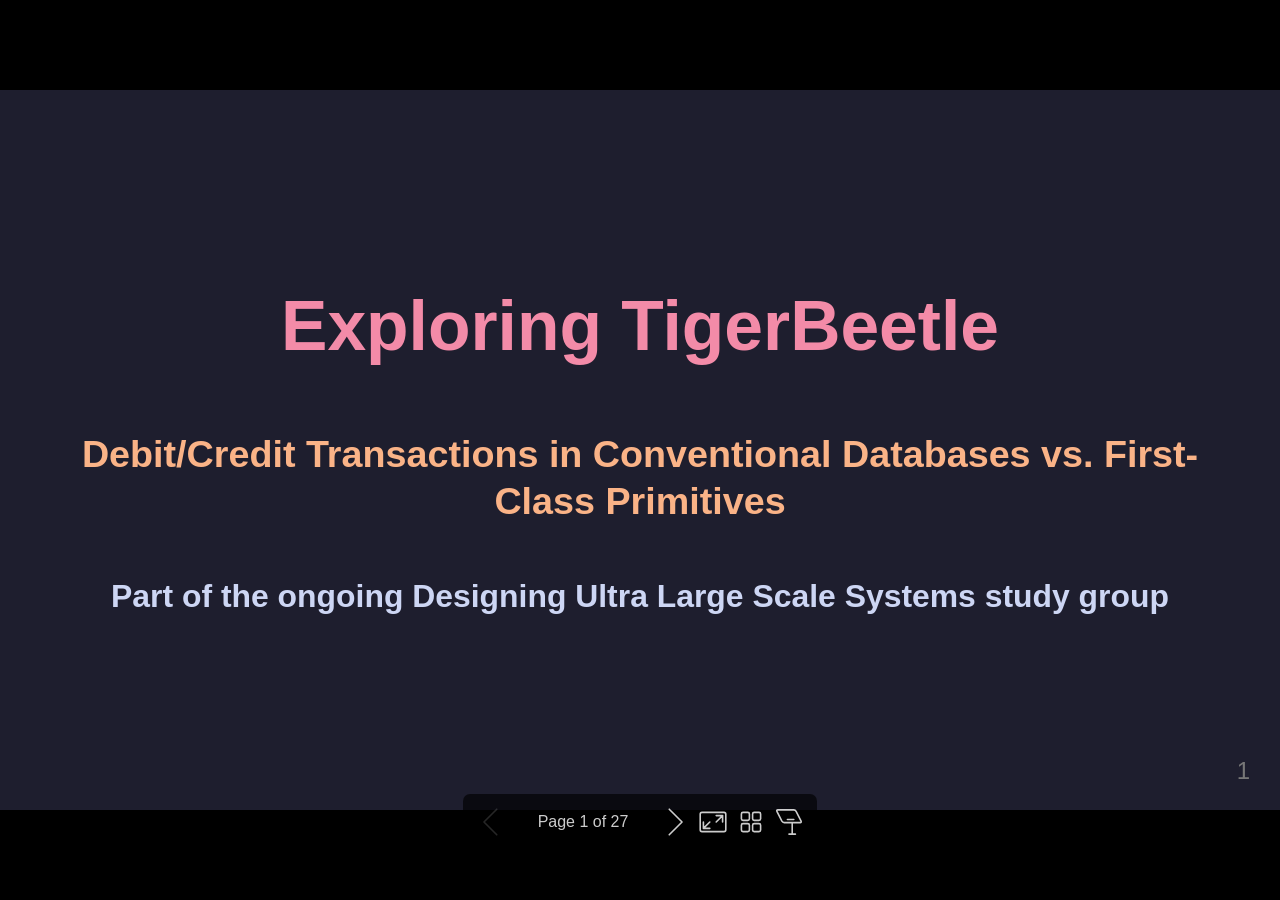
==== 001/index.html @ c49a98b3 "Update" ====
<!DOCTYPE html><html lang="en-US"><head><title>Exploring TigerBeetle</title><meta property="og:title" content="Exploring TigerBeetle"><meta charset="UTF-8"><meta name="viewport" content="width=device-width,height=device-height,initial-scale=1.0"><meta name="apple-mobile-web-app-capable" content="yes"><meta http-equiv="X-UA-Compatible" content="ie=edge"><meta property="og:type" content="website"><meta name="twitter:card" content="summary"><style>@media screen{body[data-bespoke-view=""] .bespoke-marp-parent>.bespoke-marp-osc>button,body[data-bespoke-view=next] .bespoke-marp-parent>.bespoke-marp-osc>button,body[data-bespoke-view=overview] button.bespoke-marp-overview-close,body[data-bespoke-view=presenter] .bespoke-marp-presenter-container .bespoke-marp-presenter-info-container .bespoke-marp-presenter-info-page-area .bespoke-marp-presenter-info-page,body[data-bespoke-view=presenter] .bespoke-marp-presenter-container .bespoke-marp-presenter-info-container button,body[data-bespoke-view=presenter] .bespoke-marp-presenter-container .bespoke-marp-presenter-note-container button{appearance:none;background-color:initial;border:0;color:inherit;cursor:pointer;font-size:inherit;opacity:.8;outline:none;padding:0;transition:opacity .2s linear;-webkit-tap-highlight-color:transparent}body[data-bespoke-view=""] .bespoke-marp-parent>.bespoke-marp-osc>button:disabled,body[data-bespoke-view=next] .bespoke-marp-parent>.bespoke-marp-osc>button:disabled,body[data-bespoke-view=overview] button.bespoke-marp-overview-close:disabled,body[data-bespoke-view=presenter] .bespoke-marp-presenter-container .bespoke-marp-presenter-info-container .bespoke-marp-presenter-info-page-area .bespoke-marp-presenter-info-page:disabled,body[data-bespoke-view=presenter] .bespoke-marp-presenter-container .bespoke-marp-presenter-info-container button:disabled,body[data-bespoke-view=presenter] .bespoke-marp-presenter-container .bespoke-marp-presenter-note-container button:disabled{cursor:not-allowed;opacity:.15!important}body[data-bespoke-view=""] .bespoke-marp-parent>.bespoke-marp-osc>button:hover,body[data-bespoke-view=next] .bespoke-marp-parent>.bespoke-marp-osc>button:hover,body[data-bespoke-view=overview] button.bespoke-marp-overview-close:hover,body[data-bespoke-view=presenter] .bespoke-marp-presenter-container .bespoke-marp-presenter-info-container .bespoke-marp-presenter-info-page-area .bespoke-marp-presenter-info-page:hover,body[data-bespoke-view=presenter] .bespoke-marp-presenter-container .bespoke-marp-presenter-info-container button:hover,body[data-bespoke-view=presenter] .bespoke-marp-presenter-container .bespoke-marp-presenter-note-container button:hover{opacity:1}body[data-bespoke-view=""] .bespoke-marp-parent>.bespoke-marp-osc>button:hover:active,body[data-bespoke-view=next] .bespoke-marp-parent>.bespoke-marp-osc>button:hover:active,body[data-bespoke-view=overview] button.bespoke-marp-overview-close:hover:active,body[data-bespoke-view=presenter] .bespoke-marp-presenter-container .bespoke-marp-presenter-info-container .bespoke-marp-presenter-info-page-area .bespoke-marp-presenter-info-page:hover:active,body[data-bespoke-view=presenter] .bespoke-marp-presenter-container .bespoke-marp-presenter-info-container button:hover:active,body[data-bespoke-view=presenter] .bespoke-marp-presenter-container .bespoke-marp-presenter-note-container button:hover:active{opacity:.6}body[data-bespoke-view=""] .bespoke-marp-parent>.bespoke-marp-osc>button:hover:not(:disabled),body[data-bespoke-view=next] .bespoke-marp-parent>.bespoke-marp-osc>button:hover:not(:disabled),body[data-bespoke-view=overview] button.bespoke-marp-overview-close:hover:not(:disabled),body[data-bespoke-view=presenter] .bespoke-marp-presenter-container .bespoke-marp-presenter-info-container .bespoke-marp-presenter-info-page-area .bespoke-marp-presenter-info-page:hover:not(:disabled),body[data-bespoke-view=presenter] .bespoke-marp-presenter-container .bespoke-marp-presenter-info-container button:hover:not(:disabled),body[data-bespoke-view=presenter] .bespoke-marp-presenter-container .bespoke-marp-presenter-note-container button:hover:not(:disabled){transition:none}body[data-bespoke-view=""] .bespoke-marp-parent>.bespoke-marp-osc>button[data-bespoke-marp-osc=prev],body[data-bespoke-view=next] .bespoke-marp-parent>.bespoke-marp-osc>button[data-bespoke-marp-osc=prev],body[data-bespoke-view=presenter] .bespoke-marp-presenter-container .bespoke-marp-presenter-info-container button.bespoke-marp-presenter-info-page-prev{background:#0000 url("[data-uri]") no-repeat 50%;background-size:contain;overflow:hidden;text-indent:100%;white-space:nowrap}body[data-bespoke-view=""] .bespoke-marp-parent>.bespoke-marp-osc>button[data-bespoke-marp-osc=next],body[data-bespoke-view=next] .bespoke-marp-parent>.bespoke-marp-osc>button[data-bespoke-marp-osc=next],body[data-bespoke-view=presenter] .bespoke-marp-presenter-container .bespoke-marp-presenter-info-container button.bespoke-marp-presenter-info-page-next{background:#0000 url("[data-uri]") no-repeat 50%;background-size:contain;overflow:hidden;text-indent:100%;white-space:nowrap}body[data-bespoke-view=""] .bespoke-marp-parent>.bespoke-marp-osc>button[data-bespoke-marp-osc=fullscreen],body[data-bespoke-view=next] .bespoke-marp-parent>.bespoke-marp-osc>button[data-bespoke-marp-osc=fullscreen]{background:#0000 url("[data-uri]") no-repeat 50%;background-size:contain;overflow:hidden;text-indent:100%;white-space:nowrap}body[data-bespoke-view=""] .bespoke-marp-parent>.bespoke-marp-osc>button.exit[data-bespoke-marp-osc=fullscreen],body[data-bespoke-view=next] .bespoke-marp-parent>.bespoke-marp-osc>button.exit[data-bespoke-marp-osc=fullscreen]{background-image:url("[data-uri]")}body[data-bespoke-view=""] .bespoke-marp-parent>.bespoke-marp-osc>button[data-bespoke-marp-osc=presenter],body[data-bespoke-view=next] .bespoke-marp-parent>.bespoke-marp-osc>button[data-bespoke-marp-osc=presenter]{background:#0000 url("[data-uri]") no-repeat 50%;background-size:contain;overflow:hidden;text-indent:100%;white-space:nowrap}body[data-bespoke-view=overview] button.bespoke-marp-overview-close,body[data-bespoke-view=presenter] .bespoke-marp-presenter-container .bespoke-marp-presenter-note-container button.bespoke-marp-presenter-note-bigger{background:#0000 url("[data-uri]") no-repeat 50%;background-size:contain;overflow:hidden;text-indent:100%;white-space:nowrap}body[data-bespoke-view=presenter] .bespoke-marp-presenter-container .bespoke-marp-presenter-note-container button.bespoke-marp-presenter-note-smaller{background:#0000 url("[data-uri]") no-repeat 50%;background-size:contain;overflow:hidden;text-indent:100%;white-space:nowrap}body[data-bespoke-view=""] .bespoke-marp-parent>.bespoke-marp-osc>button[data-bespoke-marp-osc=overview],body[data-bespoke-view=next] .bespoke-marp-parent>.bespoke-marp-osc>button[data-bespoke-marp-osc=overview]{background:#0000 url("[data-uri]") no-repeat 50%;background-size:contain;overflow:hidden;text-indent:100%;white-space:nowrap}}@keyframes __bespoke_marp_transition_reduced_outgoing__{0%{opacity:1}to{opacity:0}}@keyframes __bespoke_marp_transition_reduced_incoming__{0%{mix-blend-mode:plus-lighter;opacity:0}to{mix-blend-mode:plus-lighter;opacity:1}}.bespoke-marp-note,.bespoke-marp-osc,.bespoke-progress-parent{display:none;transition:none}@media screen{::view-transition-group(*){animation-duration:var(--marp-bespoke-transition-animation-duration,.5s);animation-timing-function:ease}::view-transition-new(*),::view-transition-old(*){animation-delay:0s;animation-direction:var(--marp-bespoke-transition-animation-direction,normal);animation-duration:var(--marp-bespoke-transition-animation-duration,.5s);animation-fill-mode:both;animation-name:var(--marp-bespoke-transition-animation-name,var(--marp-bespoke-transition-animation-name-fallback,__bespoke_marp_transition_no_animation__));mix-blend-mode:normal}::view-transition-old(*){--marp-bespoke-transition-animation-name-fallback:__bespoke_marp_transition_reduced_outgoing__;animation-timing-function:ease}::view-transition-new(*){--marp-bespoke-transition-animation-name-fallback:__bespoke_marp_transition_reduced_incoming__;animation-timing-function:ease}::view-transition-new(root),::view-transition-old(root){animation-timing-function:linear}::view-transition-new(__bespoke_marp_transition_osc__),::view-transition-old(__bespoke_marp_transition_osc__){animation-duration:0s!important;animation-name:__bespoke_marp_transition_osc__!important}::view-transition-new(__bespoke_marp_transition_osc__){opacity:0!important}.bespoke-marp-transition-warming-up::view-transition-group(*),.bespoke-marp-transition-warming-up::view-transition-new(*),.bespoke-marp-transition-warming-up::view-transition-old(*){animation-play-state:paused!important}body,html{height:100%;margin:0}body{background:#000;overflow:hidden}svg.bespoke-marp-slide{content-visibility:hidden;interactivity:inert;opacity:0;pointer-events:none;z-index:-1}svg.bespoke-marp-slide:not(.bespoke-marp-active) *{view-transition-name:none!important}svg.bespoke-marp-slide.bespoke-marp-active{content-visibility:visible;interactivity:auto;opacity:1;pointer-events:auto;z-index:0}svg.bespoke-marp-slide.bespoke-marp-active.bespoke-marp-active-ready *{animation-name:__bespoke_marp__!important}@supports not (content-visibility:hidden){svg.bespoke-marp-slide[data-bespoke-marp-load=hideable]{display:none}svg.bespoke-marp-slide[data-bespoke-marp-load=hideable].bespoke-marp-active{display:block}}}@media screen and (prefers-reduced-motion:reduce){svg.bespoke-marp-slide *{view-transition-name:none!important}}@media screen{[data-bespoke-marp-fragment=inactive]{visibility:hidden}body[data-bespoke-view=""] .bespoke-marp-parent,body[data-bespoke-view=next] .bespoke-marp-parent{inset:0;position:absolute}body[data-bespoke-view=""] .bespoke-marp-parent>.bespoke-marp-osc,body[data-bespoke-view=next] .bespoke-marp-parent>.bespoke-marp-osc{background:#000000a6;border-radius:7px;bottom:50px;color:#fff;contain:paint;display:block;font-family:Helvetica,Arial,sans-serif;font-size:16px;left:50%;line-height:0;opacity:1;padding:12px;position:absolute;touch-action:manipulation;transform:translateX(-50%);transition:opacity .2s linear;-webkit-user-select:none;user-select:none;view-transition-name:__bespoke_marp_transition_osc__;white-space:nowrap;will-change:transform;z-index:1}body[data-bespoke-view=""] .bespoke-marp-parent>.bespoke-marp-osc>:where(*),body[data-bespoke-view=next] .bespoke-marp-parent>.bespoke-marp-osc>:where(*){margin-left:6px}body[data-bespoke-view=""] .bespoke-marp-parent>.bespoke-marp-osc>:where(*):where(:first-child),body[data-bespoke-view=next] .bespoke-marp-parent>.bespoke-marp-osc>:where(*):where(:first-child){margin-left:0}body[data-bespoke-view=""] .bespoke-marp-parent>.bespoke-marp-osc>span,body[data-bespoke-view=next] .bespoke-marp-parent>.bespoke-marp-osc>span{opacity:.8}body[data-bespoke-view=""] .bespoke-marp-parent>.bespoke-marp-osc>span[data-bespoke-marp-osc=page],body[data-bespoke-view=next] .bespoke-marp-parent>.bespoke-marp-osc>span[data-bespoke-marp-osc=page]{display:inline-block;min-width:140px;text-align:center}body[data-bespoke-view=""] .bespoke-marp-parent>.bespoke-marp-osc>button[data-bespoke-marp-osc=fullscreen],body[data-bespoke-view=""] .bespoke-marp-parent>.bespoke-marp-osc>button[data-bespoke-marp-osc=next],body[data-bespoke-view=""] .bespoke-marp-parent>.bespoke-marp-osc>button[data-bespoke-marp-osc=overview],body[data-bespoke-view=""] .bespoke-marp-parent>.bespoke-marp-osc>button[data-bespoke-marp-osc=presenter],body[data-bespoke-view=""] .bespoke-marp-parent>.bespoke-marp-osc>button[data-bespoke-marp-osc=prev],body[data-bespoke-view=next] .bespoke-marp-parent>.bespoke-marp-osc>button[data-bespoke-marp-osc=fullscreen],body[data-bespoke-view=next] .bespoke-marp-parent>.bespoke-marp-osc>button[data-bespoke-marp-osc=next],body[data-bespoke-view=next] .bespoke-marp-parent>.bespoke-marp-osc>button[data-bespoke-marp-osc=overview],body[data-bespoke-view=next] .bespoke-marp-parent>.bespoke-marp-osc>button[data-bespoke-marp-osc=presenter],body[data-bespoke-view=next] .bespoke-marp-parent>.bespoke-marp-osc>button[data-bespoke-marp-osc=prev]{height:32px;line-height:32px;width:32px}body[data-bespoke-view=""] .bespoke-marp-parent.bespoke-marp-inactive,body[data-bespoke-view=next] .bespoke-marp-parent.bespoke-marp-inactive{cursor:none}body[data-bespoke-view=""] .bespoke-marp-parent.bespoke-marp-inactive>.bespoke-marp-osc,body[data-bespoke-view=next] .bespoke-marp-parent.bespoke-marp-inactive>.bespoke-marp-osc{opacity:0;pointer-events:none}body[data-bespoke-view=""] svg.bespoke-marp-slide,body[data-bespoke-view=next] svg.bespoke-marp-slide{height:100%;left:0;position:absolute;top:0;width:100%}body[data-bespoke-view=""] .bespoke-progress-parent{background:#222;display:flex;height:5px;width:100%}body[data-bespoke-view=""] .bespoke-progress-parent+:where(.bespoke-marp-parent){top:5px}body[data-bespoke-view=""] .bespoke-progress-parent .bespoke-progress-bar{background:#0288d1;flex:0 0 0;transition:flex-basis .2s cubic-bezier(0,1,1,1)}body[data-bespoke-view=next]{background:#0000}body[data-bespoke-view=presenter]{background:#161616}body[data-bespoke-view=presenter] .bespoke-marp-presenter-container{display:grid;font-family:Helvetica,Arial,sans-serif;grid-template:"current dragbar next" minmax(140px,1fr) "current dragbar note" 2fr "info    dragbar note" 3em;grid-template-columns:minmax(3px,var(--bespoke-marp-presenter-split-ratio,66%)) 0 minmax(3px,1fr);height:100%;left:0;position:absolute;top:0;width:100%}body[data-bespoke-view=presenter] .bespoke-marp-presenter-container :where(.bespoke-marp-parent){grid-area:current;overflow:hidden;position:relative}body[data-bespoke-view=presenter] .bespoke-marp-presenter-container :where(.bespoke-marp-parent) :where(svg.bespoke-marp-slide){height:calc(100% - 40px);left:20px;pointer-events:none;position:absolute;top:20px;-webkit-user-select:none;user-select:none;width:calc(100% - 40px)}body[data-bespoke-view=presenter] .bespoke-marp-presenter-container :where(.bespoke-marp-parent) :where(svg.bespoke-marp-slide).bespoke-marp-active{filter:drop-shadow(0 3px 10px rgba(0,0,0,.5))}body[data-bespoke-view=presenter] .bespoke-marp-presenter-container .bespoke-marp-presenter-dragbar-container{background:#0288d1;cursor:col-resize;grid-area:dragbar;margin-left:-3px;opacity:0;position:relative;transition:opacity .4s linear .1s;width:6px;z-index:10}body[data-bespoke-view=presenter] .bespoke-marp-presenter-container .bespoke-marp-presenter-dragbar-container:hover{opacity:1}body[data-bespoke-view=presenter] .bespoke-marp-presenter-container .bespoke-marp-presenter-dragbar-container.active{opacity:1;transition-delay:0s}body[data-bespoke-view=presenter] .bespoke-marp-presenter-container .bespoke-marp-presenter-next-container{background:#222;cursor:pointer;display:none;grid-area:next;overflow:hidden;position:relative}body[data-bespoke-view=presenter] .bespoke-marp-presenter-container .bespoke-marp-presenter-next-container.active{display:block}body[data-bespoke-view=presenter] .bespoke-marp-presenter-container .bespoke-marp-presenter-next-container iframe.bespoke-marp-presenter-next{background:#0000;border:0;display:block;filter:drop-shadow(0 3px 10px rgba(0,0,0,.5));height:calc(100% - 40px);left:20px;pointer-events:none;position:absolute;interactivity:inert;top:20px;-webkit-user-select:none;user-select:none;width:calc(100% - 40px)}body[data-bespoke-view=presenter] .bespoke-marp-presenter-container .bespoke-marp-presenter-note-container{background:#222;color:#eee;grid-area:note;position:relative;z-index:1}body[data-bespoke-view=presenter] .bespoke-marp-presenter-container .bespoke-marp-presenter-note-container button{height:1.5em;line-height:1.5em;width:1.5em}body[data-bespoke-view=presenter] .bespoke-marp-presenter-container .bespoke-marp-presenter-note-container .bespoke-marp-presenter-note-wrapper{display:block;inset:0;position:absolute}body[data-bespoke-view=presenter] .bespoke-marp-presenter-container .bespoke-marp-presenter-note-container .bespoke-marp-presenter-note-buttons{background:#000000a6;border-radius:4px;bottom:0;display:flex;gap:4px;margin:12px;opacity:0;padding:6px;pointer-events:none;position:absolute;right:0;transition:opacity .2s linear}body[data-bespoke-view=presenter] .bespoke-marp-presenter-container .bespoke-marp-presenter-note-container .bespoke-marp-presenter-note-buttons:focus-within,body[data-bespoke-view=presenter] .bespoke-marp-presenter-container .bespoke-marp-presenter-note-container .bespoke-marp-presenter-note-wrapper:focus-within+.bespoke-marp-presenter-note-buttons,body[data-bespoke-view=presenter] .bespoke-marp-presenter-container .bespoke-marp-presenter-note-container:hover .bespoke-marp-presenter-note-buttons{opacity:1;pointer-events:auto}body[data-bespoke-view=presenter] .bespoke-marp-presenter-container .bespoke-marp-presenter-note-container .bespoke-marp-note{box-sizing:border-box;font-size:calc(1.1em*var(--bespoke-marp-note-font-scale, 1));height:calc(100% - 40px);margin:20px;overflow:auto;padding-right:3px;white-space:pre-wrap;width:calc(100% - 40px);word-wrap:break-word;scrollbar-color:#eeeeee80 #0000;scrollbar-width:thin}body[data-bespoke-view=presenter] .bespoke-marp-presenter-container .bespoke-marp-presenter-note-container .bespoke-marp-note::-webkit-scrollbar{width:6px}body[data-bespoke-view=presenter] .bespoke-marp-presenter-container .bespoke-marp-presenter-note-container .bespoke-marp-note::-webkit-scrollbar-track{background:#0000}body[data-bespoke-view=presenter] .bespoke-marp-presenter-container .bespoke-marp-presenter-note-container .bespoke-marp-note::-webkit-scrollbar-thumb{background:#eeeeee80;border-radius:6px}body[data-bespoke-view=presenter] .bespoke-marp-presenter-container .bespoke-marp-presenter-note-container .bespoke-marp-note:empty{pointer-events:none}body[data-bespoke-view=presenter] .bespoke-marp-presenter-container .bespoke-marp-presenter-note-container .bespoke-marp-note.active{display:block}body[data-bespoke-view=presenter] .bespoke-marp-presenter-container .bespoke-marp-presenter-note-container .bespoke-marp-note p:first-child{margin-top:0}body[data-bespoke-view=presenter] .bespoke-marp-presenter-container .bespoke-marp-presenter-note-container .bespoke-marp-note p:last-child{margin-bottom:0}body[data-bespoke-view=presenter] .bespoke-marp-presenter-container .bespoke-marp-presenter-info-container{align-items:center;box-sizing:border-box;color:#eee;display:flex;flex-wrap:nowrap;grid-area:info;justify-content:center;overflow:hidden;padding:0 10px}body[data-bespoke-view=presenter] .bespoke-marp-presenter-container .bespoke-marp-presenter-info-container .bespoke-marp-presenter-info-page-area,body[data-bespoke-view=presenter] .bespoke-marp-presenter-container .bespoke-marp-presenter-info-container .bespoke-marp-presenter-info-time,body[data-bespoke-view=presenter] .bespoke-marp-presenter-container .bespoke-marp-presenter-info-container .bespoke-marp-presenter-info-timer{box-sizing:border-box;display:block;padding:0 10px;white-space:nowrap;width:100%}body[data-bespoke-view=presenter] .bespoke-marp-presenter-container .bespoke-marp-presenter-info-container button{height:1.5em;line-height:1.5em;width:1.5em}body[data-bespoke-view=presenter] .bespoke-marp-presenter-container .bespoke-marp-presenter-info-container .bespoke-marp-presenter-info-page-area{order:2;text-align:center}body[data-bespoke-view=presenter] .bespoke-marp-presenter-container .bespoke-marp-presenter-info-container .bespoke-marp-presenter-info-page-area .bespoke-marp-presenter-info-page{display:inline-block;min-width:120px;text-align:center}body[data-bespoke-view=presenter] .bespoke-marp-presenter-container .bespoke-marp-presenter-info-container .bespoke-marp-presenter-info-time{color:#999;order:1;text-align:left}body[data-bespoke-view=presenter] .bespoke-marp-presenter-container .bespoke-marp-presenter-info-container .bespoke-marp-presenter-info-timer{color:#999;order:3;text-align:right}body[data-bespoke-view=presenter] .bespoke-marp-presenter-container .bespoke-marp-presenter-info-container .bespoke-marp-presenter-info-timer:hover{cursor:pointer}body[data-bespoke-view=overview]{background:#161616;overflow:auto}body[data-bespoke-view=overview] [data-bespoke-marp-fragment=inactive]{visibility:visible}body[data-bespoke-view=overview] .bespoke-marp-overview-header{backdrop-filter:blur(4px);background:#222222d9;box-shadow:0 3px 10px #00000080;box-sizing:border-box;display:flex;height:48px;inset:0 0 auto;justify-content:flex-end;padding:10px;position:fixed;z-index:1}body[data-bespoke-view=overview] button.bespoke-marp-overview-close{height:28px;line-height:28px;transform:rotate(45deg);width:28px}body[data-bespoke-view=overview] .bespoke-marp-parent{display:grid;gap:40px;grid-template-columns:repeat(auto-fit,minmax(0,240px));justify-content:space-around;padding:30px}body[data-bespoke-view=overview] .bespoke-marp-parent svg.bespoke-marp-slide{--bov-selected:#0000;--bov-focus:#161616;--bov-focus-outline:#0000;background-image:conic-gradient(#161616 0 0),conic-gradient(var(--bov-focus) 0 0),conic-gradient(var(--bov-focus-outline) 0 0),conic-gradient(var(--bov-selected) 0 0);background-position:5px 5px,3px 3px,2px 2px,0 0;background-repeat:no-repeat;background-size:calc(100% - 10px) calc(100% - 10px),calc(100% - 6px) calc(100% - 6px),calc(100% - 4px) calc(100% - 4px),100% 100%;content-visibility:visible;cursor:pointer;filter:drop-shadow(0 3px 10px rgba(0,0,0,.5));margin:-6px;padding:6px;interactivity:auto;opacity:1;outline:0;pointer-events:auto;scroll-margin-block:30px;width:100%;z-index:0}body[data-bespoke-view=overview] .bespoke-marp-parent svg.bespoke-marp-slide *,body[data-bespoke-view=overview] .bespoke-marp-parent svg.bespoke-marp-slide.bespoke-marp-active *{pointer-events:none;interactivity:inert}body[data-bespoke-view=overview] .bespoke-marp-parent svg.bespoke-marp-slide:active,body[data-bespoke-view=overview] .bespoke-marp-parent svg.bespoke-marp-slide:focus-visible,body[data-bespoke-view=overview] .bespoke-marp-parent svg.bespoke-marp-slide:hover{--bov-focus-outline:#161616}body[data-bespoke-view=overview] .bespoke-marp-parent svg.bespoke-marp-slide:focus-visible,body[data-bespoke-view=overview] .bespoke-marp-parent svg.bespoke-marp-slide:hover{--bov-focus:#999}body[data-bespoke-view=overview] .bespoke-marp-parent svg.bespoke-marp-slide:active{--bov-focus:#eee}body[data-bespoke-view=overview] .bespoke-marp-parent svg.bespoke-marp-slide.bespoke-marp-active{--bov-selected:#0288d1}body[data-bespoke-view=overview]:has(.bespoke-marp-overview-header) .bespoke-marp-parent{padding-top:78px}body[data-bespoke-view=overview]:has(.bespoke-marp-overview-header) .bespoke-marp-parent svg.bespoke-marp-slide{scroll-margin-top:78px}.bespoke-marp-overview{background:#000000a6;inset:0;opacity:0;pointer-events:none;position:fixed;transition:opacity .1s ease;z-index:10}.bespoke-marp-overview iframe{background:#222;border:0;display:block;height:100%;left:0;position:absolute;top:0;width:100%}.bespoke-marp-overview[data-open="1"]{opacity:1;pointer-events:auto}}@media print{.bespoke-marp-overview,.bespoke-marp-presenter-info-container,.bespoke-marp-presenter-next-container,.bespoke-marp-presenter-note-container{display:none}}</style><style>@keyframes marp-outgoing-transition-__builtin__fade{0%{opacity:1}to{opacity:0}}@keyframes marp-incoming-transition-__builtin__fade{0%{mix-blend-mode:plus-lighter;opacity:0}to{mix-blend-mode:plus-lighter;opacity:1}}</style><style>div#\:\$p > svg > foreignObject > section{width:1280px;height:720px;box-sizing:border-box;overflow:hidden;position:relative;scroll-snap-align:center center;-webkit-text-size-adjust:100%;text-size-adjust:100%}div#\:\$p > svg > foreignObject > section::after{bottom:0;content:attr(data-marpit-pagination);padding:inherit;pointer-events:none;position:absolute;right:0}div#\:\$p > svg > foreignObject > section:not([data-marpit-pagination])::after{display:none}div#\:\$p > svg > foreignObject > section :is(h1, marp-h1){font-size:2em;margin-block:0.67em}div#\:\$p > svg > foreignObject > section video::-webkit-media-controls{will-change:transform}@page {size:1280px 720px;margin:0}@media print{html, body{background-color:#fff;margin:0;page-break-inside:avoid;break-inside:avoid-page}div#\:\$p > svg > foreignObject > section{page-break-before:always;break-before:page}div#\:\$p > svg > foreignObject > section, div#\:\$p > svg > foreignObject > section *{-webkit-print-color-adjust:exact!important;animation-delay:0s!important;animation-duration:0s!important;color-adjust:exact!important;print-color-adjust:exact!important;transition:none!important}div#\:\$p > svg[data-marpit-svg]{display:block;height:100vh;width:100vw}}div#\:\$p > svg > foreignObject > section{--fgColor-danger:light-dark(#d1242f, #f85149);--bgColor-attention-muted:light-dark(#fff8c5, #bb800926);--bgColor-muted:light-dark(#f6f8fa, #151b23);--bgColor-neutral-muted:light-dark(#818b981f, #656c7633);--borderColor-accent-emphasis:light-dark(#0969da, #1f6feb);--borderColor-attention-emphasis:light-dark(#9a6700, #9e6a03);--borderColor-danger-emphasis:light-dark(#cf222e, #da3633);--borderColor-default:light-dark(#d1d9e0, #3d444d);--borderColor-done-emphasis:light-dark(#8250df, #8957e5);--borderColor-success-emphasis:light-dark(#1a7f37, #238636);--color-prettylights-syntax-brackethighlighter-angle:light-dark(#59636e, #9198a1);--color-prettylights-syntax-brackethighlighter-unmatched:light-dark(#82071e, #f85149);--color-prettylights-syntax-carriage-return-bg:light-dark(#cf222e, #b62324);--color-prettylights-syntax-carriage-return-text:light-dark(#f6f8fa, #f0f6fc);--color-prettylights-syntax-comment:light-dark(#59636e, #9198a1);--color-prettylights-syntax-constant:light-dark(#0550ae, #79c0ff);--color-prettylights-syntax-constant-other-reference-link:light-dark(#0a3069, #a5d6ff);--color-prettylights-syntax-entity:light-dark(#6639ba, #d2a8ff);--color-prettylights-syntax-entity-tag:light-dark(#0550ae, #7ee787);--color-prettylights-syntax-invalid-illegal-text:light-dark(var(--fgColor-danger), var(--fgColor-danger));--color-prettylights-syntax-keyword:light-dark(#cf222e, #ff7b72);--color-prettylights-syntax-markup-changed-bg:light-dark(#ffd8b5, #5a1e02);--color-prettylights-syntax-markup-changed-text:light-dark(#953800, #ffdfb6);--color-prettylights-syntax-markup-deleted-bg:light-dark(#ffebe9, #67060c);--color-prettylights-syntax-markup-deleted-text:light-dark(#82071e, #ffdcd7);--color-prettylights-syntax-markup-heading:light-dark(#0550ae, #1f6feb);--color-prettylights-syntax-markup-ignored-bg:light-dark(#0550ae, #1158c7);--color-prettylights-syntax-markup-ignored-text:light-dark(#d1d9e0, #f0f6fc);--color-prettylights-syntax-markup-inserted-bg:light-dark(#dafbe1, #033a16);--color-prettylights-syntax-markup-inserted-text:light-dark(#116329, #aff5b4);--color-prettylights-syntax-markup-list:light-dark(#3b2300, #f2cc60);--color-prettylights-syntax-meta-diff-range:light-dark(#8250df, #d2a8ff);--color-prettylights-syntax-string:light-dark(#0a3069, #a5d6ff);--color-prettylights-syntax-string-regexp:light-dark(#116329, #7ee787);--color-prettylights-syntax-sublimelinter-gutter-mark:light-dark(#818b98, #3d444d);--color-prettylights-syntax-variable:light-dark(#953800, #ffa657);--fgColor-accent:light-dark(#0969da, #4493f8);--fgColor-attention:light-dark(#9a6700, #d29922);--fgColor-done:light-dark(#8250df, #ab7df8);--fgColor-muted:light-dark(#59636e, #9198a1);--fgColor-success:light-dark(#1a7f37, #3fb950);--bgColor-default:light-dark(#fff, #0d1117);--borderColor-muted:light-dark(#d1d9e0b3, #3d444db3);--color-prettylights-syntax-invalid-illegal-bg:light-dark(var(--bgColor-danger-muted), var(--bgColor-danger-muted));--color-prettylights-syntax-markup-bold:light-dark(#1f2328, #f0f6fc);--color-prettylights-syntax-markup-italic:light-dark(#1f2328, #f0f6fc);--color-prettylights-syntax-storage-modifier-import:light-dark(#1f2328, #f0f6fc);--fgColor-default:light-dark(#1f2328, #f0f6fc);--focus-outlineColor:light-dark(var(--borderColor-accent-emphasis), var(--borderColor-accent-emphasis));--borderColor-neutral-muted:light-dark(var(--borderColor-muted), var(--borderColor-muted));--base-size-16:calc(var(--marpit-root-font-size, 1rem) * 1);--base-size-24:calc(var(--marpit-root-font-size, 1rem) * 1.5);--base-size-4:calc(var(--marpit-root-font-size, 1rem) * 0.25);--base-size-40:calc(var(--marpit-root-font-size, 1rem) * 2.5);--base-size-8:calc(var(--marpit-root-font-size, 1rem) * 0.5);--base-text-weight-medium:500;--base-text-weight-normal:400;--base-text-weight-semibold:600;--fontStack-monospace:ui-monospace, SFMono-Regular, SF Mono, Menlo, Consolas, Liberation Mono, monospace;--fontStack-sansSerif:-apple-system, BlinkMacSystemFont, "Segoe UI", "Noto Sans", Helvetica, Arial, sans-serif, "Apple Color Emoji", "Segoe UI Emoji";}/*!
 * Marp default theme.
 *
 * @theme default
 * @author Yuki Hattori
 *
 * @auto-scaling true
 * @size 16:9 1280px 720px
 * @size 4:3 960px 720px
 */div#\:\$p > svg > foreignObject > section [data-theme=light],div#\:\$p > svg > foreignObject > section{color-scheme:light}div#\:\$p > svg > foreignObject > section [data-theme=dark],div#\:\$p > svg > foreignObject > section:where(.invert){color-scheme:dark}div#\:\$p > svg > foreignObject > section{-ms-text-size-adjust:100%;-webkit-text-size-adjust:100%;background-color:var(--bgColor-default);color:var(--fgColor-default);font-family:var(--fontStack-sansSerif, -apple-system, BlinkMacSystemFont, "Segoe UI", "Noto Sans", Helvetica, Arial, sans-serif, "Apple Color Emoji", "Segoe UI Emoji");font-size:16px;font-weight:var(--base-text-weight-normal, 400);line-height:1.5;margin:0;word-wrap:break-word}div#\:\$p > svg > foreignObject > section{--marpit-root-font-size:16px}div#\:\$p > svg > foreignObject > section a{text-decoration:underline;text-underline-offset:calc(var(--marpit-root-font-size, 1rem) * .2)}div#\:\$p > svg > foreignObject > section :is(h1, marp-h1):hover .anchor .octicon-link:before,div#\:\$p > svg > foreignObject > section :is(h2, marp-h2):hover .anchor .octicon-link:before,div#\:\$p > svg > foreignObject > section :is(h3, marp-h3):hover .anchor .octicon-link:before,div#\:\$p > svg > foreignObject > section :is(h4, marp-h4):hover .anchor .octicon-link:before,div#\:\$p > svg > foreignObject > section :is(h5, marp-h5):hover .anchor .octicon-link:before,div#\:\$p > svg > foreignObject > section :is(h6, marp-h6):hover .anchor .octicon-link:before{background-color:currentColor;content:" ";display:inline-block;height:16px;-webkit-mask-image:url('data:image/svg+xml;charset=utf-8,<svg xmlns="http://www.w3.org/2000/svg" aria-hidden="true" viewBox="0 0 16 16"><path fill-rule="evenodd" d="M7.775 3.275a.75.75 0 0 0 1.06 1.06l1.25-1.25a2 2 0 1 1 2.83 2.83l-2.5 2.5a2 2 0 0 1-2.83 0 .75.75 0 0 0-1.06 1.06 3.5 3.5 0 0 0 4.95 0l2.5-2.5a3.5 3.5 0 0 0-4.95-4.95zm-4.69 9.64a2 2 0 0 1 0-2.83l2.5-2.5a2 2 0 0 1 2.83 0 .75.75 0 0 0 1.06-1.06 3.5 3.5 0 0 0-4.95 0l-2.5 2.5a3.5 3.5 0 0 0 4.95 4.95l1.25-1.25a.75.75 0 0 0-1.06-1.06l-1.25 1.25a2 2 0 0 1-2.83 0"/></svg>');mask-image:url('data:image/svg+xml;charset=utf-8,<svg xmlns="http://www.w3.org/2000/svg" aria-hidden="true" viewBox="0 0 16 16"><path fill-rule="evenodd" d="M7.775 3.275a.75.75 0 0 0 1.06 1.06l1.25-1.25a2 2 0 1 1 2.83 2.83l-2.5 2.5a2 2 0 0 1-2.83 0 .75.75 0 0 0-1.06 1.06 3.5 3.5 0 0 0 4.95 0l2.5-2.5a3.5 3.5 0 0 0-4.95-4.95zm-4.69 9.64a2 2 0 0 1 0-2.83l2.5-2.5a2 2 0 0 1 2.83 0 .75.75 0 0 0 1.06-1.06 3.5 3.5 0 0 0-4.95 0l-2.5 2.5a3.5 3.5 0 0 0 4.95 4.95l1.25-1.25a.75.75 0 0 0-1.06-1.06l-1.25 1.25a2 2 0 0 1-2.83 0"/></svg>');width:16px}div#\:\$p > svg > foreignObject > section details,div#\:\$p > svg > foreignObject > section figcaption,div#\:\$p > svg > foreignObject > section figure{display:block}div#\:\$p > svg > foreignObject > section summary{display:list-item}div#\:\$p > svg > foreignObject > section [hidden]{display:none!important}div#\:\$p > svg > foreignObject > section a{background-color:transparent;color:var(--fgColor-accent);text-decoration:none}div#\:\$p > svg > foreignObject > section abbr[title]{border-bottom:none;-webkit-text-decoration:underline dotted;text-decoration:underline dotted}div#\:\$p > svg > foreignObject > section b,div#\:\$p > svg > foreignObject > section strong{font-weight:var(--base-text-weight-semibold, 600)}div#\:\$p > svg > foreignObject > section dfn{font-style:italic}div#\:\$p > svg > foreignObject > section :is(h1, marp-h1){border-bottom:1px solid var(--borderColor-muted);font-size:2em;font-weight:var(--base-text-weight-semibold, 600);margin:.67em 0;padding-bottom:.3em}div#\:\$p > svg > foreignObject > section mark{background-color:var(--bgColor-attention-muted);color:var(--fgColor-default)}div#\:\$p > svg > foreignObject > section small{font-size:90%}div#\:\$p > svg > foreignObject > section sub,div#\:\$p > svg > foreignObject > section sup{font-size:75%;line-height:0;position:relative;vertical-align:baseline}div#\:\$p > svg > foreignObject > section sub{bottom:-.25em}div#\:\$p > svg > foreignObject > section sup{top:-.5em}div#\:\$p > svg > foreignObject > section img{border-style:none;box-sizing:content-box;max-width:100%}div#\:\$p > svg > foreignObject > section code,div#\:\$p > svg > foreignObject > section kbd,div#\:\$p > svg > foreignObject > section :is(pre, marp-pre),div#\:\$p > svg > foreignObject > section samp{font-family:monospace;font-size:1em}div#\:\$p > svg > foreignObject > section figure{margin:1em var(--base-size-40)}div#\:\$p > svg > foreignObject > section hr{background:transparent;background-color:var(--borderColor-default);border:0;box-sizing:content-box;height:.25em;margin:var(--base-size-24) 0;overflow:hidden;padding:0}div#\:\$p > svg > foreignObject > section input{font:inherit;font-family:inherit;font-size:inherit;line-height:inherit;margin:0;overflow:visible}div#\:\$p > svg > foreignObject > section [type=button],div#\:\$p > svg > foreignObject > section [type=reset],div#\:\$p > svg > foreignObject > section [type=submit]{-webkit-appearance:button;-moz-appearance:button;appearance:button}div#\:\$p > svg > foreignObject > section [type=checkbox],div#\:\$p > svg > foreignObject > section [type=radio]{box-sizing:border-box;padding:0}div#\:\$p > svg > foreignObject > section [type=number]::-webkit-inner-spin-button,div#\:\$p > svg > foreignObject > section [type=number]::-webkit-outer-spin-button{height:auto}div#\:\$p > svg > foreignObject > section [type=search]::-webkit-search-cancel-button,div#\:\$p > svg > foreignObject > section [type=search]::-webkit-search-decoration{-webkit-appearance:none;appearance:none}div#\:\$p > svg > foreignObject > section ::-webkit-input-placeholder{color:inherit;opacity:.54}div#\:\$p > svg > foreignObject > section ::-webkit-file-upload-button{-webkit-appearance:button;appearance:button;font:inherit}div#\:\$p > svg > foreignObject > section a:hover{text-decoration:underline}div#\:\$p > svg > foreignObject > section ::-moz-placeholder{color:var(--fgColor-muted);opacity:1}div#\:\$p > svg > foreignObject > section ::placeholder{color:var(--fgColor-muted);opacity:1}div#\:\$p > svg > foreignObject > section hr:after,div#\:\$p > svg > foreignObject > section hr:before{content:"";display:table}div#\:\$p > svg > foreignObject > section hr:after{clear:both}div#\:\$p > svg > foreignObject > section table{border-collapse:collapse;border-spacing:0;display:block;font-variant:tabular-nums;max-width:100%;overflow:auto;width:-moz-max-content;width:max-content}div#\:\$p > svg > foreignObject > section td,div#\:\$p > svg > foreignObject > section th{padding:0}div#\:\$p > svg > foreignObject > section details summary{cursor:pointer}div#\:\$p > svg > foreignObject > section [role=button]:focus,div#\:\$p > svg > foreignObject > section a:focus,div#\:\$p > svg > foreignObject > section input[type=checkbox]:focus,div#\:\$p > svg > foreignObject > section input[type=radio]:focus{box-shadow:none;outline:2px solid var(--focus-outlineColor);outline-offset:-2px}div#\:\$p > svg > foreignObject > section [role=button]:focus:not(:focus-visible),div#\:\$p > svg > foreignObject > section a:focus:not(:focus-visible),div#\:\$p > svg > foreignObject > section input[type=checkbox]:focus:not(:focus-visible),div#\:\$p > svg > foreignObject > section input[type=radio]:focus:not(:focus-visible){outline:1px solid transparent}div#\:\$p > svg > foreignObject > section [role=button]:focus-visible,div#\:\$p > svg > foreignObject > section a:focus-visible,div#\:\$p > svg > foreignObject > section input[type=checkbox]:focus-visible,div#\:\$p > svg > foreignObject > section input[type=radio]:focus-visible{box-shadow:none;outline:2px solid var(--focus-outlineColor);outline-offset:-2px}div#\:\$p > svg > foreignObject > section a:not([class]):focus,div#\:\$p > svg > foreignObject > section a:not([class]):focus-visible,div#\:\$p > svg > foreignObject > section input[type=checkbox]:focus,div#\:\$p > svg > foreignObject > section input[type=checkbox]:focus-visible,div#\:\$p > svg > foreignObject > section input[type=radio]:focus,div#\:\$p > svg > foreignObject > section input[type=radio]:focus-visible{outline-offset:0}div#\:\$p > svg > foreignObject > section kbd{background-color:var(--bgColor-muted);border-bottom-color:var(--borderColor-neutral-muted);border:1px solid var(--borderColor-neutral-muted);border-radius:6px;box-shadow:inset 0 -1px 0 var(--borderColor-neutral-muted);color:var(--fgColor-default);display:inline-block;font:11px var(--fontStack-monospace, ui-monospace, SFMono-Regular, SF Mono, Menlo, Consolas, Liberation Mono, monospace);line-height:10px;padding:var(--base-size-4);vertical-align:middle}div#\:\$p > svg > foreignObject > section :is(h1, marp-h1),div#\:\$p > svg > foreignObject > section :is(h2, marp-h2),div#\:\$p > svg > foreignObject > section :is(h3, marp-h3),div#\:\$p > svg > foreignObject > section :is(h4, marp-h4),div#\:\$p > svg > foreignObject > section :is(h5, marp-h5),div#\:\$p > svg > foreignObject > section :is(h6, marp-h6){font-weight:var(--base-text-weight-semibold, 600);line-height:1.25;margin-bottom:var(--base-size-16);margin-top:var(--base-size-24)}div#\:\$p > svg > foreignObject > section :is(h2, marp-h2){border-bottom:1px solid var(--borderColor-muted);font-size:1.5em;padding-bottom:.3em}div#\:\$p > svg > foreignObject > section :is(h2, marp-h2),div#\:\$p > svg > foreignObject > section :is(h3, marp-h3){font-weight:var(--base-text-weight-semibold, 600)}div#\:\$p > svg > foreignObject > section :is(h3, marp-h3){font-size:1.25em}div#\:\$p > svg > foreignObject > section :is(h4, marp-h4){font-size:1em}div#\:\$p > svg > foreignObject > section :is(h4, marp-h4),div#\:\$p > svg > foreignObject > section :is(h5, marp-h5){font-weight:var(--base-text-weight-semibold, 600)}div#\:\$p > svg > foreignObject > section :is(h5, marp-h5){font-size:.875em}div#\:\$p > svg > foreignObject > section :is(h6, marp-h6){color:var(--fgColor-muted);font-size:.85em;font-weight:var(--base-text-weight-semibold, 600)}div#\:\$p > svg > foreignObject > section p{margin-bottom:10px;margin-top:0}div#\:\$p > svg > foreignObject > section blockquote{border-left:.25em solid var(--borderColor-default);color:var(--fgColor-muted);margin:0;padding:0 1em}div#\:\$p > svg > foreignObject > section ol,div#\:\$p > svg > foreignObject > section ul{margin-bottom:0;margin-top:0;padding-left:2em}div#\:\$p > svg > foreignObject > section ol ol,div#\:\$p > svg > foreignObject > section ul ol{list-style-type:lower-roman}div#\:\$p > svg > foreignObject > section ol ol ol,div#\:\$p > svg > foreignObject > section ol ul ol,div#\:\$p > svg > foreignObject > section ul ol ol,div#\:\$p > svg > foreignObject > section ul ul ol{list-style-type:lower-alpha}div#\:\$p > svg > foreignObject > section dd{margin-left:0}div#\:\$p > svg > foreignObject > section code,div#\:\$p > svg > foreignObject > section :is(pre, marp-pre),div#\:\$p > svg > foreignObject > section samp,div#\:\$p > svg > foreignObject > section tt{font-family:var(--fontStack-monospace, ui-monospace, SFMono-Regular, SF Mono, Menlo, Consolas, Liberation Mono, monospace);font-size:12px}div#\:\$p > svg > foreignObject > section :is(pre, marp-pre){margin-bottom:0;margin-top:0;word-wrap:normal}div#\:\$p > svg > foreignObject > section .octicon{display:inline-block;fill:currentColor;overflow:visible!important;vertical-align:text-bottom}div#\:\$p > svg > foreignObject > section input::-webkit-inner-spin-button,div#\:\$p > svg > foreignObject > section input::-webkit-outer-spin-button{-webkit-appearance:none;appearance:none;margin:0}div#\:\$p > svg > foreignObject > section .mr-2{margin-right:var(--base-size-8, 8px)!important}div#\:\$p > svg > foreignObject > section:after,div#\:\$p > svg > foreignObject > section:before{display:table}div#\:\$p > svg > foreignObject > section:after{clear:both}div#\:\$p > svg > foreignObject > section>:first-child{margin-top:0!important}div#\:\$p > svg > foreignObject > section>:last-child{margin-bottom:0!important}div#\:\$p > svg > foreignObject > section a:not([href]){color:inherit;text-decoration:none}div#\:\$p > svg > foreignObject > section .absent{color:var(--fgColor-danger)}div#\:\$p > svg > foreignObject > section .anchor{float:left;line-height:1;margin-left:-20px;padding-right:var(--base-size-4)}div#\:\$p > svg > foreignObject > section .anchor:focus{outline:none}div#\:\$p > svg > foreignObject > section blockquote,div#\:\$p > svg > foreignObject > section details,div#\:\$p > svg > foreignObject > section dl,div#\:\$p > svg > foreignObject > section ol,div#\:\$p > svg > foreignObject > section p,div#\:\$p > svg > foreignObject > section :is(pre, marp-pre),div#\:\$p > svg > foreignObject > section table,div#\:\$p > svg > foreignObject > section ul{margin-bottom:var(--base-size-16);margin-top:0}div#\:\$p > svg > foreignObject > section blockquote>:first-child{margin-top:0}div#\:\$p > svg > foreignObject > section blockquote>:last-child{margin-bottom:0}div#\:\$p > svg > foreignObject > section :is(h1, marp-h1) .octicon-link,div#\:\$p > svg > foreignObject > section :is(h2, marp-h2) .octicon-link,div#\:\$p > svg > foreignObject > section :is(h3, marp-h3) .octicon-link,div#\:\$p > svg > foreignObject > section :is(h4, marp-h4) .octicon-link,div#\:\$p > svg > foreignObject > section :is(h5, marp-h5) .octicon-link,div#\:\$p > svg > foreignObject > section :is(h6, marp-h6) .octicon-link{color:var(--fgColor-default);vertical-align:middle;visibility:hidden}div#\:\$p > svg > foreignObject > section :is(h1, marp-h1):hover .anchor,div#\:\$p > svg > foreignObject > section :is(h2, marp-h2):hover .anchor,div#\:\$p > svg > foreignObject > section :is(h3, marp-h3):hover .anchor,div#\:\$p > svg > foreignObject > section :is(h4, marp-h4):hover .anchor,div#\:\$p > svg > foreignObject > section :is(h5, marp-h5):hover .anchor,div#\:\$p > svg > foreignObject > section :is(h6, marp-h6):hover .anchor{text-decoration:none}div#\:\$p > svg > foreignObject > section :is(h1, marp-h1):hover .anchor .octicon-link,div#\:\$p > svg > foreignObject > section :is(h2, marp-h2):hover .anchor .octicon-link,div#\:\$p > svg > foreignObject > section :is(h3, marp-h3):hover .anchor .octicon-link,div#\:\$p > svg > foreignObject > section :is(h4, marp-h4):hover .anchor .octicon-link,div#\:\$p > svg > foreignObject > section :is(h5, marp-h5):hover .anchor .octicon-link,div#\:\$p > svg > foreignObject > section :is(h6, marp-h6):hover .anchor .octicon-link{visibility:visible}div#\:\$p > svg > foreignObject > section :is(h1, marp-h1) code,div#\:\$p > svg > foreignObject > section :is(h1, marp-h1) tt,div#\:\$p > svg > foreignObject > section :is(h2, marp-h2) code,div#\:\$p > svg > foreignObject > section :is(h2, marp-h2) tt,div#\:\$p > svg > foreignObject > section :is(h3, marp-h3) code,div#\:\$p > svg > foreignObject > section :is(h3, marp-h3) tt,div#\:\$p > svg > foreignObject > section :is(h4, marp-h4) code,div#\:\$p > svg > foreignObject > section :is(h4, marp-h4) tt,div#\:\$p > svg > foreignObject > section :is(h5, marp-h5) code,div#\:\$p > svg > foreignObject > section :is(h5, marp-h5) tt,div#\:\$p > svg > foreignObject > section :is(h6, marp-h6) code,div#\:\$p > svg > foreignObject > section :is(h6, marp-h6) tt{font-size:inherit;padding:0 .2em}div#\:\$p > svg > foreignObject > section summary :is(h1, marp-h1),div#\:\$p > svg > foreignObject > section summary :is(h2, marp-h2),div#\:\$p > svg > foreignObject > section summary :is(h3, marp-h3),div#\:\$p > svg > foreignObject > section summary :is(h4, marp-h4),div#\:\$p > svg > foreignObject > section summary :is(h5, marp-h5),div#\:\$p > svg > foreignObject > section summary :is(h6, marp-h6){display:inline-block}div#\:\$p > svg > foreignObject > section summary :is(h1, marp-h1) .anchor,div#\:\$p > svg > foreignObject > section summary :is(h2, marp-h2) .anchor,div#\:\$p > svg > foreignObject > section summary :is(h3, marp-h3) .anchor,div#\:\$p > svg > foreignObject > section summary :is(h4, marp-h4) .anchor,div#\:\$p > svg > foreignObject > section summary :is(h5, marp-h5) .anchor,div#\:\$p > svg > foreignObject > section summary :is(h6, marp-h6) .anchor{margin-left:-40px}div#\:\$p > svg > foreignObject > section summary :is(h1, marp-h1),div#\:\$p > svg > foreignObject > section summary :is(h2, marp-h2){border-bottom:0;padding-bottom:0}div#\:\$p > svg > foreignObject > section ol.no-list,div#\:\$p > svg > foreignObject > section ul.no-list{list-style-type:none;padding:0}div#\:\$p > svg > foreignObject > section ol[type="a s"]{list-style-type:lower-alpha}div#\:\$p > svg > foreignObject > section ol[type="A s"]{list-style-type:upper-alpha}div#\:\$p > svg > foreignObject > section ol[type="i s"]{list-style-type:lower-roman}div#\:\$p > svg > foreignObject > section ol[type="I s"]{list-style-type:upper-roman}div#\:\$p > svg > foreignObject > section div>ol:not([type]),div#\:\$p > svg > foreignObject > section ol[type="1"]{list-style-type:decimal}div#\:\$p > svg > foreignObject > section ol ol,div#\:\$p > svg > foreignObject > section ol ul,div#\:\$p > svg > foreignObject > section ul ol,div#\:\$p > svg > foreignObject > section ul ul{margin-bottom:0;margin-top:0}div#\:\$p > svg > foreignObject > section li>p{margin-top:var(--base-size-16)}div#\:\$p > svg > foreignObject > section li+li{margin-top:.25em}div#\:\$p > svg > foreignObject > section dl{padding:0}div#\:\$p > svg > foreignObject > section dl dt{font-size:1em;font-style:italic;font-weight:var(--base-text-weight-semibold, 600);margin-top:var(--base-size-16);padding:0}div#\:\$p > svg > foreignObject > section dl dd{margin-bottom:var(--base-size-16);padding:0 var(--base-size-16)}div#\:\$p > svg > foreignObject > section table th{font-weight:var(--base-text-weight-semibold, 600)}div#\:\$p > svg > foreignObject > section table td,div#\:\$p > svg > foreignObject > section table th{border:1px solid var(--borderColor-default);padding:6px 13px}div#\:\$p > svg > foreignObject > section table td>:last-child{margin-bottom:0}div#\:\$p > svg > foreignObject > section table tr{background-color:var(--bgColor-default);border-top:1px solid var(--borderColor-muted)}div#\:\$p > svg > foreignObject > section table tr:nth-child(2n){background-color:var(--bgColor-muted)}div#\:\$p > svg > foreignObject > section table img{background-color:transparent}div#\:\$p > svg > foreignObject > section img[align=right]{padding-left:20px}div#\:\$p > svg > foreignObject > section img[align=left]{padding-right:20px}div#\:\$p > svg > foreignObject > section .emoji{background-color:transparent;max-width:none;vertical-align:text-top}div#\:\$p > svg > foreignObject > section :is(span, marp-span).frame,div#\:\$p > svg > foreignObject > section :is(span, marp-span).frame>:is(span, marp-span){display:block;overflow:hidden}div#\:\$p > svg > foreignObject > section :is(span, marp-span).frame>:is(span, marp-span){border:1px solid var(--borderColor-default);float:left;margin:13px 0 0;padding:7px;width:auto}div#\:\$p > svg > foreignObject > section :is(span, marp-span).frame :is(span, marp-span) img{display:block;float:left}div#\:\$p > svg > foreignObject > section :is(span, marp-span).frame :is(span, marp-span) :is(span, marp-span){clear:both;color:var(--fgColor-default);display:block;padding:5px 0 0}div#\:\$p > svg > foreignObject > section :is(span, marp-span).align-center{clear:both;display:block;overflow:hidden}div#\:\$p > svg > foreignObject > section :is(span, marp-span).align-center>:is(span, marp-span){display:block;margin:13px auto 0;overflow:hidden;text-align:center}div#\:\$p > svg > foreignObject > section :is(span, marp-span).align-center :is(span, marp-span) img{margin:0 auto;text-align:center}div#\:\$p > svg > foreignObject > section :is(span, marp-span).align-right{clear:both;display:block;overflow:hidden}div#\:\$p > svg > foreignObject > section :is(span, marp-span).align-right>:is(span, marp-span){display:block;margin:13px 0 0;overflow:hidden;text-align:right}div#\:\$p > svg > foreignObject > section :is(span, marp-span).align-right :is(span, marp-span) img{margin:0;text-align:right}div#\:\$p > svg > foreignObject > section :is(span, marp-span).float-left{display:block;float:left;margin-right:13px;overflow:hidden}div#\:\$p > svg > foreignObject > section :is(span, marp-span).float-left :is(span, marp-span){margin:13px 0 0}div#\:\$p > svg > foreignObject > section :is(span, marp-span).float-right{display:block;float:right;margin-left:13px;overflow:hidden}div#\:\$p > svg > foreignObject > section :is(span, marp-span).float-right>:is(span, marp-span){display:block;margin:13px auto 0;overflow:hidden;text-align:right}div#\:\$p > svg > foreignObject > section code,div#\:\$p > svg > foreignObject > section tt{background-color:var(--bgColor-neutral-muted);border-radius:6px;font-size:85%;margin:0;padding:.2em .4em;white-space:break-spaces}div#\:\$p > svg > foreignObject > section code br,div#\:\$p > svg > foreignObject > section tt br{display:none}div#\:\$p > svg > foreignObject > section del code{text-decoration:inherit}div#\:\$p > svg > foreignObject > section samp{font-size:85%}div#\:\$p > svg > foreignObject > section :is(pre, marp-pre) code{font-size:100%}div#\:\$p > svg > foreignObject > section :is(pre, marp-pre)>code{background:transparent;border:0;margin:0;padding:0;white-space:pre;word-break:normal}div#\:\$p > svg > foreignObject > section .highlight{margin-bottom:var(--base-size-16)}div#\:\$p > svg > foreignObject > section .highlight :is(pre, marp-pre){margin-bottom:0;word-break:normal}div#\:\$p > svg > foreignObject > section :is(pre, marp-pre){background-color:var(--bgColor-muted);border-radius:6px;color:var(--fgColor-default);font-size:85%;line-height:1.45;overflow:auto;padding:var(--base-size-16)}div#\:\$p > svg > foreignObject > section :is(pre, marp-pre) code,div#\:\$p > svg > foreignObject > section :is(pre, marp-pre) tt{display:inline;line-height:inherit;margin:0;overflow:visible;padding:0;word-wrap:normal;background-color:transparent;border:0}div#\:\$p > svg > foreignObject > section .csv-data td,div#\:\$p > svg > foreignObject > section .csv-data th{font-size:12px;line-height:1;overflow:hidden;padding:5px;text-align:left;white-space:nowrap}div#\:\$p > svg > foreignObject > section .csv-data .blob-num{background:var(--bgColor-default);border:0;padding:10px var(--base-size-8) 9px;text-align:right}div#\:\$p > svg > foreignObject > section .csv-data tr{border-top:0}div#\:\$p > svg > foreignObject > section .csv-data th{background:var(--bgColor-muted);border-top:0;font-weight:var(--base-text-weight-semibold, 600)}div#\:\$p > svg > foreignObject > section [data-footnote-ref]:before{content:"["}div#\:\$p > svg > foreignObject > section [data-footnote-ref]:after{content:"]"}div#\:\$p > svg > foreignObject > section .footnotes{border-top:1px solid var(--borderColor-default);color:var(--fgColor-muted);font-size:12px}div#\:\$p > svg > foreignObject > section div#\:\$p > svg > foreignObject > section section.footnotes{--marpit-root-font-size:12px}div#\:\$p > svg > foreignObject > section .footnotes ol,div#\:\$p > svg > foreignObject > section .footnotes ol ul{padding-left:var(--base-size-16)}div#\:\$p > svg > foreignObject > section .footnotes ol ul{display:inline-block;margin-top:var(--base-size-16)}div#\:\$p > svg > foreignObject > section .footnotes li{position:relative}div#\:\$p > svg > foreignObject > section .footnotes li:target:before{border:2px solid var(--borderColor-accent-emphasis);border-radius:6px;bottom:calc(var(--base-size-8)*-1);content:"";left:calc(var(--base-size-24)*-1);pointer-events:none;position:absolute;right:calc(var(--base-size-8)*-1);top:calc(var(--base-size-8)*-1)}div#\:\$p > svg > foreignObject > section .footnotes li:target{color:var(--fgColor-default)}div#\:\$p > svg > foreignObject > section .footnotes .data-footnote-backref g-emoji{font-family:monospace}div#\:\$p > svg > foreignObject > section .pl-c{color:var(--color-prettylights-syntax-comment)}div#\:\$p > svg > foreignObject > section .pl-c1,div#\:\$p > svg > foreignObject > section .pl-s .pl-v{color:var(--color-prettylights-syntax-constant)}div#\:\$p > svg > foreignObject > section .pl-e,div#\:\$p > svg > foreignObject > section .pl-en{color:var(--color-prettylights-syntax-entity)}div#\:\$p > svg > foreignObject > section .pl-s .pl-s1,div#\:\$p > svg > foreignObject > section .pl-smi{color:var(--color-prettylights-syntax-storage-modifier-import)}div#\:\$p > svg > foreignObject > section .pl-ent{color:var(--color-prettylights-syntax-entity-tag)}div#\:\$p > svg > foreignObject > section .pl-k{color:var(--color-prettylights-syntax-keyword)}div#\:\$p > svg > foreignObject > section .pl-pds,div#\:\$p > svg > foreignObject > section .pl-s,div#\:\$p > svg > foreignObject > section .pl-s .pl-pse .pl-s1,div#\:\$p > svg > foreignObject > section .pl-sr,div#\:\$p > svg > foreignObject > section .pl-sr .pl-cce,div#\:\$p > svg > foreignObject > section .pl-sr .pl-sra,div#\:\$p > svg > foreignObject > section .pl-sr .pl-sre{color:var(--color-prettylights-syntax-string)}div#\:\$p > svg > foreignObject > section .pl-smw,div#\:\$p > svg > foreignObject > section .pl-v{color:var(--color-prettylights-syntax-variable)}div#\:\$p > svg > foreignObject > section .pl-bu{color:var(--color-prettylights-syntax-brackethighlighter-unmatched)}div#\:\$p > svg > foreignObject > section .pl-ii{background-color:var(--color-prettylights-syntax-invalid-illegal-bg);color:var(--color-prettylights-syntax-invalid-illegal-text)}div#\:\$p > svg > foreignObject > section .pl-c2{background-color:var(--color-prettylights-syntax-carriage-return-bg);color:var(--color-prettylights-syntax-carriage-return-text)}div#\:\$p > svg > foreignObject > section .pl-sr .pl-cce{color:var(--color-prettylights-syntax-string-regexp);font-weight:700}div#\:\$p > svg > foreignObject > section .pl-ml{color:var(--color-prettylights-syntax-markup-list)}div#\:\$p > svg > foreignObject > section .pl-mh,div#\:\$p > svg > foreignObject > section .pl-mh .pl-en,div#\:\$p > svg > foreignObject > section .pl-ms{color:var(--color-prettylights-syntax-markup-heading);font-weight:700}div#\:\$p > svg > foreignObject > section .pl-mi{color:var(--color-prettylights-syntax-markup-italic);font-style:italic}div#\:\$p > svg > foreignObject > section .pl-mb{color:var(--color-prettylights-syntax-markup-bold);font-weight:700}div#\:\$p > svg > foreignObject > section .pl-md{background-color:var(--color-prettylights-syntax-markup-deleted-bg);color:var(--color-prettylights-syntax-markup-deleted-text)}div#\:\$p > svg > foreignObject > section .pl-mi1{background-color:var(--color-prettylights-syntax-markup-inserted-bg);color:var(--color-prettylights-syntax-markup-inserted-text)}div#\:\$p > svg > foreignObject > section .pl-mc{background-color:var(--color-prettylights-syntax-markup-changed-bg);color:var(--color-prettylights-syntax-markup-changed-text)}div#\:\$p > svg > foreignObject > section .pl-mi2{background-color:var(--color-prettylights-syntax-markup-ignored-bg);color:var(--color-prettylights-syntax-markup-ignored-text)}div#\:\$p > svg > foreignObject > section .pl-mdr{color:var(--color-prettylights-syntax-meta-diff-range);font-weight:700}div#\:\$p > svg > foreignObject > section .pl-ba{color:var(--color-prettylights-syntax-brackethighlighter-angle)}div#\:\$p > svg > foreignObject > section .pl-sg{color:var(--color-prettylights-syntax-sublimelinter-gutter-mark)}div#\:\$p > svg > foreignObject > section .pl-corl{color:var(--color-prettylights-syntax-constant-other-reference-link);text-decoration:underline}div#\:\$p > svg > foreignObject > section [role=button]:focus:not(:focus-visible),div#\:\$p > svg > foreignObject > section [role=tabpanel][tabindex="0"]:focus:not(:focus-visible),div#\:\$p > svg > foreignObject > section a:focus:not(:focus-visible),div#\:\$p > svg > foreignObject > section button:focus:not(:focus-visible),div#\:\$p > svg > foreignObject > section summary:focus:not(:focus-visible){box-shadow:none;outline:none}div#\:\$p > svg > foreignObject > section [tabindex="0"]:focus:not(:focus-visible),div#\:\$p > svg > foreignObject > section details-dialog:focus:not(:focus-visible){outline:none}div#\:\$p > svg > foreignObject > section g-emoji{display:inline-block;font-family:Apple Color Emoji,Segoe UI Emoji,Segoe UI Symbol;font-size:1em;font-style:normal!important;font-weight:var(--base-text-weight-normal, 400);line-height:1;min-width:1ch;vertical-align:-.075em}div#\:\$p > svg > foreignObject > section g-emoji img{height:1em;width:1em}div#\:\$p > svg > foreignObject > section a:has(>p,>div,>:is(pre, marp-pre),>blockquote){display:block}div#\:\$p > svg > foreignObject > section a:has(>p,>div,>:is(pre, marp-pre),>blockquote):not(:has(.snippet-clipboard-content,>:is(pre, marp-pre))){width:-moz-fit-content;width:fit-content}div#\:\$p > svg > foreignObject > section a:has(>p,>div,>:is(pre, marp-pre),>blockquote):has(.snippet-clipboard-content,>:is(pre, marp-pre)):focus-visible{outline:2px solid var(--focus-outlineColor);outline-offset:2px}div#\:\$p > svg > foreignObject > section .task-list-item{list-style-type:none}div#\:\$p > svg > foreignObject > section .task-list-item label{font-weight:var(--base-text-weight-normal, 400)}div#\:\$p > svg > foreignObject > section .task-list-item.enabled label{cursor:pointer}div#\:\$p > svg > foreignObject > section .task-list-item+.task-list-item{margin-top:var(--base-size-4)}div#\:\$p > svg > foreignObject > section .task-list-item .handle{display:none}div#\:\$p > svg > foreignObject > section .task-list-item-checkbox{margin:0 .2em .25em -1.4em;vertical-align:middle}div#\:\$p > svg > foreignObject > section ul:dir(rtl) .task-list-item-checkbox{margin:0 -1.6em .25em .2em}div#\:\$p > svg > foreignObject > section ol:dir(rtl) .task-list-item-checkbox{margin:0 -1.6em .25em .2em}div#\:\$p > svg > foreignObject > section .contains-task-list:focus-within .task-list-item-convert-container,div#\:\$p > svg > foreignObject > section .contains-task-list:hover .task-list-item-convert-container{clip-path:none;display:block;height:24px;overflow:visible;width:auto}div#\:\$p > svg > foreignObject > section ::-webkit-calendar-picker-indicator{filter:invert(50%)}div#\:\$p > svg > foreignObject > section .markdown-alert{border-left:.25em solid var(--borderColor-default);color:inherit;margin-bottom:var(--base-size-16);padding:var(--base-size-8) var(--base-size-16)}div#\:\$p > svg > foreignObject > section .markdown-alert>:first-child{margin-top:0}div#\:\$p > svg > foreignObject > section .markdown-alert>:last-child{margin-bottom:0}div#\:\$p > svg > foreignObject > section .markdown-alert .markdown-alert-title{align-items:center;display:flex;font-weight:var(--base-text-weight-medium, 500);line-height:1}div#\:\$p > svg > foreignObject > section .markdown-alert.markdown-alert-note{border-left-color:var(--borderColor-accent-emphasis)}div#\:\$p > svg > foreignObject > section .markdown-alert.markdown-alert-note .markdown-alert-title{color:var(--fgColor-accent)}div#\:\$p > svg > foreignObject > section .markdown-alert.markdown-alert-important{border-left-color:var(--borderColor-done-emphasis)}div#\:\$p > svg > foreignObject > section .markdown-alert.markdown-alert-important .markdown-alert-title{color:var(--fgColor-done)}div#\:\$p > svg > foreignObject > section .markdown-alert.markdown-alert-warning{border-left-color:var(--borderColor-attention-emphasis)}div#\:\$p > svg > foreignObject > section .markdown-alert.markdown-alert-warning .markdown-alert-title{color:var(--fgColor-attention)}div#\:\$p > svg > foreignObject > section .markdown-alert.markdown-alert-tip{border-left-color:var(--borderColor-success-emphasis)}div#\:\$p > svg > foreignObject > section .markdown-alert.markdown-alert-tip .markdown-alert-title{color:var(--fgColor-success)}div#\:\$p > svg > foreignObject > section .markdown-alert.markdown-alert-caution{border-left-color:var(--borderColor-danger-emphasis)}div#\:\$p > svg > foreignObject > section .markdown-alert.markdown-alert-caution .markdown-alert-title{color:var(--fgColor-danger)}div#\:\$p > svg > foreignObject > section>:first-child>.heading-element:first-child{margin-top:0!important}div#\:\$p > svg > foreignObject > section .highlight :is(pre, marp-pre):has(+.zeroclipboard-container){min-height:52px}div#\:\$p > svg > foreignObject > section :is(h1, marp-h1){color:var(--h1-color);font-size:1.6em}div#\:\$p > svg > foreignObject > section :is(h1, marp-h1),div#\:\$p > svg > foreignObject > section :is(h2, marp-h2){border-bottom:none}div#\:\$p > svg > foreignObject > section :is(h2, marp-h2){font-size:1.3em}div#\:\$p > svg > foreignObject > section :is(h3, marp-h3){font-size:1.1em}div#\:\$p > svg > foreignObject > section :is(h4, marp-h4){font-size:1.05em}div#\:\$p > svg > foreignObject > section :is(h5, marp-h5){font-size:1em}div#\:\$p > svg > foreignObject > section :is(h6, marp-h6){font-size:.9em}div#\:\$p > svg > foreignObject > section :is(h1, marp-h1) strong,div#\:\$p > svg > foreignObject > section :is(h2, marp-h2) strong,div#\:\$p > svg > foreignObject > section :is(h3, marp-h3) strong,div#\:\$p > svg > foreignObject > section :is(h4, marp-h4) strong,div#\:\$p > svg > foreignObject > section :is(h5, marp-h5) strong,div#\:\$p > svg > foreignObject > section :is(h6, marp-h6) strong{color:var(--heading-strong-color);font-weight:inherit}div#\:\$p > svg > foreignObject > section :is(h1, marp-h1)::part(auto-scaling),div#\:\$p > svg > foreignObject > section :is(h2, marp-h2)::part(auto-scaling),div#\:\$p > svg > foreignObject > section :is(h3, marp-h3)::part(auto-scaling),div#\:\$p > svg > foreignObject > section :is(h4, marp-h4)::part(auto-scaling),div#\:\$p > svg > foreignObject > section :is(h5, marp-h5)::part(auto-scaling),div#\:\$p > svg > foreignObject > section :is(h6, marp-h6)::part(auto-scaling){max-height:563px}div#\:\$p > svg > foreignObject > section hr{height:0;padding-top:.25em}div#\:\$p > svg > foreignObject > section img{background-color:transparent}div#\:\$p > svg > foreignObject > section :is(pre, marp-pre){border:1px solid var(--borderColor-default);line-height:1.15;overflow:visible}div#\:\$p > svg > foreignObject > section :is(pre, marp-pre)::part(auto-scaling){max-height:529px}div#\:\$p > svg > foreignObject > section :is(pre, marp-pre) :where(.hljs){color:var(--color-prettylights-syntax-storage-modifier-import)}div#\:\$p > svg > foreignObject > section :is(pre, marp-pre) :where(.hljs-doctag),div#\:\$p > svg > foreignObject > section :is(pre, marp-pre) :where(.hljs-keyword),div#\:\$p > svg > foreignObject > section :is(pre, marp-pre) :where(.hljs-meta .hljs-keyword),div#\:\$p > svg > foreignObject > section :is(pre, marp-pre) :where(.hljs-template-tag),div#\:\$p > svg > foreignObject > section :is(pre, marp-pre) :where(.hljs-template-variable),div#\:\$p > svg > foreignObject > section :is(pre, marp-pre) :where(.hljs-type),div#\:\$p > svg > foreignObject > section :is(pre, marp-pre) :where(.hljs-variable.language_){color:var(--color-prettylights-syntax-keyword)}div#\:\$p > svg > foreignObject > section :is(pre, marp-pre) :where(.hljs-title),div#\:\$p > svg > foreignObject > section :is(pre, marp-pre) :where(.hljs-title.class_),div#\:\$p > svg > foreignObject > section :is(pre, marp-pre) :where(.hljs-title.class_.inherited__),div#\:\$p > svg > foreignObject > section :is(pre, marp-pre) :where(.hljs-title.function_){color:var(--color-prettylights-syntax-entity)}div#\:\$p > svg > foreignObject > section :is(pre, marp-pre) :where(.hljs-attr),div#\:\$p > svg > foreignObject > section :is(pre, marp-pre) :where(.hljs-attribute),div#\:\$p > svg > foreignObject > section :is(pre, marp-pre) :where(.hljs-literal),div#\:\$p > svg > foreignObject > section :is(pre, marp-pre) :where(.hljs-meta),div#\:\$p > svg > foreignObject > section :is(pre, marp-pre) :where(.hljs-number),div#\:\$p > svg > foreignObject > section :is(pre, marp-pre) :where(.hljs-operator),div#\:\$p > svg > foreignObject > section :is(pre, marp-pre) :where(.hljs-selector-attr),div#\:\$p > svg > foreignObject > section :is(pre, marp-pre) :where(.hljs-selector-class),div#\:\$p > svg > foreignObject > section :is(pre, marp-pre) :where(.hljs-selector-id),div#\:\$p > svg > foreignObject > section :is(pre, marp-pre) :where(.hljs-variable){color:var(--color-prettylights-syntax-constant)}div#\:\$p > svg > foreignObject > section :is(pre, marp-pre) :where(.hljs-meta .hljs-string),div#\:\$p > svg > foreignObject > section :is(pre, marp-pre) :where(.hljs-regexp),div#\:\$p > svg > foreignObject > section :is(pre, marp-pre) :where(.hljs-string){color:var(--color-prettylights-syntax-string)}div#\:\$p > svg > foreignObject > section :is(pre, marp-pre) :where(.hljs-built_in),div#\:\$p > svg > foreignObject > section :is(pre, marp-pre) :where(.hljs-symbol){color:var(--color-prettylights-syntax-variable)}div#\:\$p > svg > foreignObject > section :is(pre, marp-pre) :where(.hljs-code),div#\:\$p > svg > foreignObject > section :is(pre, marp-pre) :where(.hljs-comment),div#\:\$p > svg > foreignObject > section :is(pre, marp-pre) :where(.hljs-formula){color:var(--color-prettylights-syntax-comment)}div#\:\$p > svg > foreignObject > section :is(pre, marp-pre) :where(.hljs-name),div#\:\$p > svg > foreignObject > section :is(pre, marp-pre) :where(.hljs-quote),div#\:\$p > svg > foreignObject > section :is(pre, marp-pre) :where(.hljs-selector-pseudo),div#\:\$p > svg > foreignObject > section :is(pre, marp-pre) :where(.hljs-selector-tag){color:var(--color-prettylights-syntax-entity-tag)}div#\:\$p > svg > foreignObject > section :is(pre, marp-pre) :where(.hljs-subst){color:var(--color-prettylights-syntax-storage-modifier-import)}div#\:\$p > svg > foreignObject > section :is(pre, marp-pre) :where(.hljs-section){color:var(--color-prettylights-syntax-markup-heading);font-weight:700}div#\:\$p > svg > foreignObject > section :is(pre, marp-pre) :where(.hljs-bullet){color:var(--color-prettylights-syntax-markup-list)}div#\:\$p > svg > foreignObject > section :is(pre, marp-pre) :where(.hljs-emphasis){color:var(--color-prettylights-syntax-markup-italic);font-style:italic}div#\:\$p > svg > foreignObject > section :is(pre, marp-pre) :where(.hljs-strong){color:var(--color-prettylights-syntax-markup-bold);font-weight:700}div#\:\$p > svg > foreignObject > section :is(pre, marp-pre) :where(.hljs-addition){background-color:var(--color-prettylights-syntax-markup-inserted-bg);color:var(--color-prettylights-syntax-markup-inserted-text)}div#\:\$p > svg > foreignObject > section :is(pre, marp-pre) :where(.hljs-deletion){background-color:var(--color-prettylights-syntax-markup-deleted-bg);color:var(--color-prettylights-syntax-markup-deleted-text)}div#\:\$p > svg > foreignObject > section footer,div#\:\$p > svg > foreignObject > section header{color:var(--header-footer-color);font-size:18px;left:30px;margin:0;position:absolute}div#\:\$p > svg > foreignObject > section header{top:21px}div#\:\$p > svg > foreignObject > section footer{bottom:21px}div#\:\$p > svg > foreignObject > section{--h1-color:light-dark(#246, #cee7ff);--header-footer-color:light-dark(hsla(0,0%,40%,.75), hsla(0,0%,60%,.75));--heading-strong-color:light-dark(#48c, #7bf);--paginate-color:light-dark(#777, #999);--base-size-4:4px;--base-size-8:8px;--base-size-16:16px;--base-size-24:24px;--base-size-40:40px;align-items:stretch;display:block;flex-flow:column nowrap;font-size:29px;height:720px;padding:78.5px;place-content:safe center center;width:1280px}div#\:\$p > svg > foreignObject > section{--marpit-root-font-size:29px}div#\:\$p > svg > foreignObject > section>:last-child,div#\:\$p > svg > foreignObject > section[data-footer]>:nth-last-child(2){margin-bottom:0}div#\:\$p > svg > foreignObject > section>:first-child,div#\:\$p > svg > foreignObject > section>header:first-child+*{margin-top:0}div#\:\$p > svg > foreignObject > section:after{bottom:21px;color:var(--paginate-color);font-size:24px;padding:0;position:absolute;right:30px}div#\:\$p > svg > foreignObject > section:after{--marpit-root-font-size:24px}div#\:\$p > svg > foreignObject > section[data-color] :is(h1, marp-h1),div#\:\$p > svg > foreignObject > section[data-color] :is(h2, marp-h2),div#\:\$p > svg > foreignObject > section[data-color] :is(h3, marp-h3),div#\:\$p > svg > foreignObject > section[data-color] :is(h4, marp-h4),div#\:\$p > svg > foreignObject > section[data-color] :is(h5, marp-h5),div#\:\$p > svg > foreignObject > section[data-color] :is(h6, marp-h6){color:currentcolor}div#\:\$p > svg > foreignObject > :where(section){container-type:size}div#\:\$p > svg > foreignObject > section mjx-container[jax="SVG"]{direction:ltr}div#\:\$p > svg > foreignObject > section mjx-container[jax="SVG"] > svg{overflow:visible;min-height:1px;min-width:1px}div#\:\$p > svg > foreignObject > section mjx-container[jax="SVG"] > svg a{fill:blue;stroke:blue}div#\:\$p > svg > foreignObject > section mjx-container[jax="SVG"][display="true"]{display:block;text-align:center;margin:1em 0}div#\:\$p > svg > foreignObject > section mjx-container[jax="SVG"][display="true"][width="full"]{display:flex}div#\:\$p > svg > foreignObject > section mjx-container[jax="SVG"][justify="left"]{text-align:left}div#\:\$p > svg > foreignObject > section mjx-container[jax="SVG"][justify="right"]{text-align:right}div#\:\$p > svg > foreignObject > section g[data-mml-node="merror"] > g{fill:red;stroke:red}div#\:\$p > svg > foreignObject > section g[data-mml-node="merror"] > rect[data-background]{fill:yellow;stroke:none}div#\:\$p > svg > foreignObject > section g[data-mml-node="mtable"] > line[data-line], div#\:\$p > svg > foreignObject > section svg[data-table] > g > line[data-line]{stroke-width:70px;fill:none}div#\:\$p > svg > foreignObject > section g[data-mml-node="mtable"] > rect[data-frame], div#\:\$p > svg > foreignObject > section svg[data-table] > g > rect[data-frame]{stroke-width:70px;fill:none}div#\:\$p > svg > foreignObject > section g[data-mml-node="mtable"] > .mjx-dashed, div#\:\$p > svg > foreignObject > section svg[data-table] > g > .mjx-dashed{stroke-dasharray:140}div#\:\$p > svg > foreignObject > section g[data-mml-node="mtable"] > .mjx-dotted, div#\:\$p > svg > foreignObject > section svg[data-table] > g > .mjx-dotted{stroke-linecap:round;stroke-dasharray:0,140}div#\:\$p > svg > foreignObject > section g[data-mml-node="mtable"] > g > svg{overflow:visible}div#\:\$p > svg > foreignObject > section [jax="SVG"] mjx-tool{display:inline-block;position:relative;width:0;height:0}div#\:\$p > svg > foreignObject > section [jax="SVG"] mjx-tool > mjx-tip{position:absolute;top:0;left:0}div#\:\$p > svg > foreignObject > section mjx-tool > mjx-tip{display:inline-block;padding:.2em;border:1px solid #888;font-size:70%;background-color:#F8F8F8;color:black;box-shadow:2px 2px 5px #AAAAAA}div#\:\$p > svg > foreignObject > section g[data-mml-node="maction"][data-toggle]{cursor:pointer}div#\:\$p > svg > foreignObject > section mjx-status{display:block;position:fixed;left:1em;bottom:1em;min-width:25%;padding:.2em .4em;border:1px solid #888;font-size:90%;background-color:#F8F8F8;color:black}div#\:\$p > svg > foreignObject > section foreignObject[data-mjx-xml]{font-family:initial;line-height:normal;overflow:visible}div#\:\$p > svg > foreignObject > section mjx-container[jax="SVG"] path[data-c], div#\:\$p > svg > foreignObject > section mjx-container[jax="SVG"] use[data-c]{stroke-width:3}@media print{div#\:\$p > svg > foreignObject > section mjx-container[jax=SVG] path[data-c],div#\:\$p > svg > foreignObject > section mjx-container[jax=SVG] use[data-c]{stroke-width:0}}div#\:\$p > svg > foreignObject > section img[data-marp-twemoji]{background:transparent;height:1em;margin:0 .05em 0 .1em;vertical-align:-.1em;width:1em}div#\:\$p > svg > foreignObject > section{background:#1e1e2e;color:#cdd6f4;font-family:'Helvetica Neue', Arial, sans-serif;padding:60px 80px}div#\:\$p > svg > foreignObject > section :is(h1, marp-h1){color:#f38ba8;font-size:2.4em}div#\:\$p > svg > foreignObject > section :is(h2, marp-h2){color:#fab387}div#\:\$p > svg > foreignObject > section strong{color:#a6e3a1}div#\:\$p > svg > foreignObject > section code{background:#313244;color:#89dceb;border-radius:4px}div#\:\$p > svg > foreignObject > section :is(pre, marp-pre){background:#313244;border-radius:8px}div#\:\$p > svg > foreignObject > section table{width:100%;border-collapse:collapse;margin:0.6em 0 0;font-size:0.95em;background:#181825;color:#cdd6f4;border-radius:10px;overflow:hidden;border:1px solid #45475a}div#\:\$p > svg > foreignObject > section th, div#\:\$p > svg > foreignObject > section td{padding:0.55em 0.85em;border:1px solid #45475a;text-align:left;vertical-align:top;color:#cdd6f4;background:#181825}div#\:\$p > svg > foreignObject > section th{background:#313244;color:#f5e0dc;font-weight:700}div#\:\$p > svg > foreignObject > section tr:nth-child(even) td{background:#1e1e2e}div#\:\$p > svg > foreignObject > section table, div#\:\$p > svg > foreignObject > section th, div#\:\$p > svg > foreignObject > section td{background-color:#181825;color:#cdd6f4;border-color:#45475a}div#\:\$p > svg > foreignObject > section th{background-color:#313244;color:#f5e0dc}div#\:\$p > svg > foreignObject > section tr:nth-child(even) td{background-color:#1e1e2e}div#\:\$p > svg > foreignObject > section.lead{display:flex;justify-content:center;align-items:center;text-align:center}div#\:\$p > svg > foreignObject > section.build ul{list-style:none;padding-left:0}div#\:\$p > svg > foreignObject > section.build li{opacity:0;transform:translateX(-20px);animation:build-in 0.5s ease-out forwards;padding:8px 0;font-size:1.1em}div#\:\$p > svg > foreignObject > section.build li::before{content:"▸ ";color:#a6e3a1}div#\:\$p > svg > foreignObject > section.build li:nth-child(1){animation-delay:0.1s}div#\:\$p > svg > foreignObject > section.build li:nth-child(2){animation-delay:0.5s}div#\:\$p > svg > foreignObject > section.build li:nth-child(3){animation-delay:0.9s}div#\:\$p > svg > foreignObject > section.build li:nth-child(4){animation-delay:1.3s}div#\:\$p > svg > foreignObject > section.build li:nth-child(5){animation-delay:1.7s}@keyframes build-in{from{opacity:0;transform:translateX(-20px)}to{opacity:1;transform:translateX(0)}}div#\:\$p > svg > foreignObject > section.diagram :is(h2, marp-h2){margin-bottom:0.25em}div#\:\$p > svg > foreignObject > section.diagram video, div#\:\$p > svg > foreignObject > section.diagram iframe.diagram-frame{width:92%;height:68%;max-height:500px;display:block;margin:0.2em auto 0;border:0;border-radius:12px;background:#11111b}div#\:\$p > svg > foreignObject > section.diagram video{height:auto;max-height:72%}div#\:\$p > svg > foreignObject > section.diagram .diagram-caption{text-align:center;margin-top:0.5em;font-size:1.1em;color:#a6adc8}div#\:\$p > svg > foreignObject > section.diagram div#\:\$p > svg > foreignObject > section section.diagram-caption{--marpit-root-font-size: 1.1em}div#\:\$p > svg > foreignObject > section.diagram .diagram-caption strong:first-of-type{color:#f38ba8}div#\:\$p > svg > foreignObject > section.diagram .diagram-caption strong:last-of-type{color:#a6e3a1}div#\:\$p > svg > foreignObject > section .badge{display:inline-block;background:#a6e3a1;color:#1e1e2e;font-weight:bold;padding:6px 14px;border-radius:20px;view-transition-name:rustbadge}div#\:\$p > svg > foreignObject > section[data-marpit-advanced-background="background"]{columns:initial!important;display:block!important;padding:0!important}div#\:\$p > svg > foreignObject > section[data-marpit-advanced-background="background"]::before, div#\:\$p > svg > foreignObject > section[data-marpit-advanced-background="background"]::after, div#\:\$p > svg > foreignObject > section[data-marpit-advanced-background="content"]::before, div#\:\$p > svg > foreignObject > section[data-marpit-advanced-background="content"]::after{display:none!important}div#\:\$p > svg > foreignObject > section[data-marpit-advanced-background="background"] > div[data-marpit-advanced-background-container]{all:initial;display:flex;flex-direction:row;height:100%;overflow:hidden;width:100%}div#\:\$p > svg > foreignObject > section[data-marpit-advanced-background="background"] > div[data-marpit-advanced-background-container][data-marpit-advanced-background-direction="vertical"]{flex-direction:column}div#\:\$p > svg > foreignObject > section[data-marpit-advanced-background="background"][data-marpit-advanced-background-split] > div[data-marpit-advanced-background-container]{width:var(--marpit-advanced-background-split, 50%)}div#\:\$p > svg > foreignObject > section[data-marpit-advanced-background="background"][data-marpit-advanced-background-split="right"] > div[data-marpit-advanced-background-container]{margin-left:calc(100% - var(--marpit-advanced-background-split, 50%))}div#\:\$p > svg > foreignObject > section[data-marpit-advanced-background="background"] > div[data-marpit-advanced-background-container] > figure{all:initial;background-position:center;background-repeat:no-repeat;background-size:cover;flex:auto;margin:0}div#\:\$p > svg > foreignObject > section[data-marpit-advanced-background="background"] > div[data-marpit-advanced-background-container] > figure > figcaption{position:absolute;border:0;clip:rect(0, 0, 0, 0);height:1px;margin:-1px;overflow:hidden;padding:0;white-space:nowrap;width:1px}div#\:\$p > svg > foreignObject > section[data-marpit-advanced-background="content"], div#\:\$p > svg > foreignObject > section[data-marpit-advanced-background="pseudo"]{background:transparent!important}div#\:\$p > svg > foreignObject > section[data-marpit-advanced-background="pseudo"], div#\:\$p > svg[data-marpit-svg] > foreignObject[data-marpit-advanced-background="pseudo"]{pointer-events:none!important}div#\:\$p > svg > foreignObject > section[data-marpit-advanced-background-split]{width:100%;height:100%}
</style></head><body><div class="bespoke-marp-osc"><button data-bespoke-marp-osc="prev" tabindex="-1" title="Previous slide">Previous slide</button><span data-bespoke-marp-osc="page"></span><button data-bespoke-marp-osc="next" tabindex="-1" title="Next slide">Next slide</button><button data-bespoke-marp-osc="fullscreen" tabindex="-1" title="Toggle fullscreen (f)">Toggle fullscreen</button><button data-bespoke-marp-osc="overview" tabindex="-1" title="Toggle overview view (o)">Toggle overview view</button><button data-bespoke-marp-osc="presenter" tabindex="-1" title="Open presenter view (p)">Open presenter view</button></div><div id=":$p"><svg data-marpit-svg="" viewBox="0 0 1280 720"><foreignObject width="1280" height="720"><section id="1" data-paginate="true" data-class="lead" data-theme="rust-demo" lang="en-US" class="lead" data-marpit-pagination="1" style="--paginate:true;--class:lead;--theme:rust-demo;" data-marpit-pagination-total="27" data-transition="{&quot;name&quot;:&quot;fade&quot;,&quot;builtinFallback&quot;:true}">
<h1 id="exploring-tigerbeetle">Exploring TigerBeetle</h1>
<h2 id="debitcredit-transactions-in-conventional-databases-vs-first-class-primitives">Debit/Credit Transactions in Conventional Databases vs. First-Class Primitives</h2>
<h3 id="part-of-the-ongoing-designing-ultra-large-scale-systems-study-group">Part of the ongoing Designing Ultra Large Scale Systems study group</h3>
</section>
</foreignObject></svg><svg data-marpit-svg="" viewBox="0 0 1280 720"><foreignObject width="1280" height="720"><section id="2" data-paginate="true" data-class="build" data-theme="rust-demo" lang="en-US" class="build" data-marpit-pagination="2" style="--paginate:true;--class:build;--theme:rust-demo;" data-marpit-pagination-total="27" data-transition-back="{&quot;name&quot;:&quot;fade&quot;,&quot;builtinFallback&quot;:true}" data-transition="{&quot;name&quot;:&quot;fade&quot;,&quot;builtinFallback&quot;:true}">
<h2 id="who-am-i">Who am I?</h2>
<p><a href="https://www.linkedin.com/in/rodrigc"><strong>Craig Rodrigues</strong></a><br />
Software Engineer in Silicon Valley</p>
<ul>
<li>Interested in distributed systems</li>
<li>Interested in studying interesting topics in this space</li>
<li>Building a community of like-minded people where we can study together and learn</li>
</ul>
</section>
</foreignObject></svg><svg data-marpit-svg="" viewBox="0 0 1280 720"><foreignObject width="1280" height="720"><section id="3" data-paginate="true" data-class="build" data-theme="rust-demo" lang="en-US" class="build" data-marpit-pagination="3" style="--paginate:true;--class:build;--theme:rust-demo;" data-marpit-pagination-total="27" data-transition-back="{&quot;name&quot;:&quot;fade&quot;,&quot;builtinFallback&quot;:true}" data-transition="{&quot;name&quot;:&quot;fade&quot;,&quot;builtinFallback&quot;:true}">
<h2 id="why-this-study-group">Why This Study Group?</h2>
<p>I was inspired to start this study group after taking <a href="https://www.linkedin.com/in/chiradip/">Chiradip Mandal</a>'s course:</p>
<p><a href="https://chiradip.com/courses/data-algorithms/">Data Algorithms</a></p>
<p>Mastering this topic requires constant study and review of:</p>
<ul>
<li>Papers</li>
<li>Algorithms</li>
<li>Cutting-edge implementations</li>
</ul>
</section>
</foreignObject></svg><svg data-marpit-svg="" viewBox="0 0 1280 720"><foreignObject width="1280" height="720"><section id="4" data-paginate="true" data-class="build" data-theme="rust-demo" lang="en-US" class="build" data-marpit-pagination="4" style="--paginate:true;--class:build;--theme:rust-demo;" data-marpit-pagination-total="27" data-transition-back="{&quot;name&quot;:&quot;fade&quot;,&quot;builtinFallback&quot;:true}" data-transition="{&quot;name&quot;:&quot;fade&quot;,&quot;builtinFallback&quot;:true}">
<h2 id="study-group-structure">Study Group Structure</h2>
<ul>
<li>Before the meeting: participants are encouraged to study the prerequisite material</li>
<li>During the event: first 30 minutes presentation, next ~20 minutes open discussion</li>
<li>Follow-up discussion on the Designing Ultra Large Scale Systems Discord</li>
</ul>
</section>
</foreignObject></svg><svg data-marpit-svg="" viewBox="0 0 1280 720"><foreignObject width="1280" height="720"><section id="5" data-paginate="true" data-class="build" data-theme="rust-demo" lang="en-US" class="build" data-marpit-pagination="5" style="--paginate:true;--class:build;--theme:rust-demo;" data-marpit-pagination-total="27" data-transition-back="{&quot;name&quot;:&quot;fade&quot;,&quot;builtinFallback&quot;:true}" data-transition="{&quot;name&quot;:&quot;fade&quot;,&quot;builtinFallback&quot;:true}">
<h2 id="pre-work-materials">Pre-work Materials</h2>
<ol>
<li><a href="https://jepsen.io/analyses/tigerbeetle-0.16.11">Read: Kyle Kingsbury's analysis of TigerBeetle</a></li>
<li><a href="https://tigerbeetle.com/blog/2024-07-23-rediscovering-transaction-processing-from-history-and-first-principles/">Read: Joran Greef's blog post</a></li>
<li><a href="https://docs.tigerbeetle.com/coding/system-architecture/">Review: TigerBeetle system architecture docs</a></li>
<li><a href="https://jimgray.azurewebsites.net/papers/AMeasureOfTransactionProcessingPower.pdf">Read: Jim Gray's paper &quot;A Measure of Transaction Processing Power&quot;</a> (defines the classic debit/credit benchmark)</li>
<li><a href="https://www.youtube.com/watch?v=yKgfk8lTQuE">Watch: &quot;1000x: The Power of an Interface for Performance&quot; by Joran Dirk Greef (~1hr)</a> (Joran discusses the SQL implementation and this paper)</li>
</ol>
</section>
</foreignObject></svg><svg data-marpit-svg="" viewBox="0 0 1280 720"><foreignObject width="1280" height="720"><section id="6" data-paginate="true" data-class="build" data-theme="rust-demo" lang="en-US" class="build" data-marpit-pagination="6" style="--paginate:true;--class:build;--theme:rust-demo;" data-marpit-pagination-total="27" data-transition-back="{&quot;name&quot;:&quot;fade&quot;,&quot;builtinFallback&quot;:true}" data-transition="{&quot;name&quot;:&quot;fade&quot;,&quot;builtinFallback&quot;:true}">
<h2 id="tigerbeetle"><a href="https://tigerbeetle.com">TigerBeetle</a></h2>
<ul>
<li>A financial transactions database purpose-built for high-performance OLTP</li>
<li>Reimagines debit/credit as a <strong>first-class primitive</strong> (not just SQL queries and locks)</li>
<li>Aims for massive gains in correctness, safety, and speed at scale</li>
</ul>
</section>
</foreignObject></svg><svg data-marpit-svg="" viewBox="0 0 1280 720"><foreignObject width="1280" height="720"><section id="7" data-paginate="true" data-class="build" data-theme="rust-demo" lang="en-US" class="build" data-marpit-pagination="7" style="--paginate:true;--class:build;--theme:rust-demo;" data-marpit-pagination-total="27" data-transition-back="{&quot;name&quot;:&quot;fade&quot;,&quot;builtinFallback&quot;:true}" data-transition="{&quot;name&quot;:&quot;fade&quot;,&quot;builtinFallback&quot;:true}">
<h2 id="tigerbeetle-1"><a href="https://tigerbeetle.com">TigerBeetle</a></h2>
<ul>
<li>Strict consistency with double-entry bookkeeping built-in</li>
<li>Batch thousands of transfers per query; eliminates traditional contention bottlenecks</li>
<li>Designed from first principles: durability, multi-cloud availability, extreme throughput</li>
</ul>
</section>
</foreignObject></svg><svg data-marpit-svg="" viewBox="0 0 1280 720"><foreignObject width="1280" height="720"><section id="8" data-paginate="true" data-class="build" data-theme="rust-demo" lang="en-US" class="build" data-marpit-pagination="8" style="--paginate:true;--class:build;--theme:rust-demo;" data-marpit-pagination-total="27" data-transition-back="{&quot;name&quot;:&quot;fade&quot;,&quot;builtinFallback&quot;:true}" data-transition="{&quot;name&quot;:&quot;fade&quot;,&quot;builtinFallback&quot;:true}">
<h2 id="what-well-cover">What We'll Cover</h2>
<ul>
<li>What a debit/credit is in a financial system</li>
<li>How debit/credit is implemented in traditional SQL (as defined in Jim Gray's paper <a href="https://jimgray.azurewebsites.net/papers/AMeasureOfTransactionProcessingPower.pdf">A Measure of Transaction Processing Power</a>)</li>
<li>Existing problems and scalability limitations</li>
<li>Comparison with TigerBeetle's implementation</li>
</ul>
</section>
</foreignObject></svg><svg data-marpit-svg="" viewBox="0 0 1280 720"><foreignObject width="1280" height="720"><section id="9" data-paginate="true" data-class="diagram" data-theme="rust-demo" lang="en-US" class="diagram" data-marpit-pagination="9" style="--paginate:true;--class:diagram;--theme:rust-demo;" data-marpit-pagination-total="27" data-transition-back="{&quot;name&quot;:&quot;fade&quot;,&quot;builtinFallback&quot;:true}" data-transition="{&quot;name&quot;:&quot;fade&quot;,&quot;builtinFallback&quot;:true}">
<h2 id="what-is-a-debit--credit">What is a Debit / Credit?</h2>
<p><video src="assets/debit-credit-transfer.webm" autoplay loop muted playsinline></video></p>
<div class="diagram-caption">
<p><strong>Debit</strong> − Account A $100 → $99  →  <strong>Credit</strong> + Account B $50 → $51</p>
</div>
</section>
</foreignObject></svg><svg data-marpit-svg="" viewBox="0 0 1280 720"><foreignObject width="1280" height="720"><section id="10" data-paginate="true" data-class="build" data-theme="rust-demo" lang="en-US" class="build" data-marpit-pagination="10" style="--paginate:true;--class:build;--theme:rust-demo;" data-marpit-pagination-total="27" data-transition-back="{&quot;name&quot;:&quot;fade&quot;,&quot;builtinFallback&quot;:true}" data-transition="{&quot;name&quot;:&quot;fade&quot;,&quot;builtinFallback&quot;:true}">
<h2 id="debitcredit-benchmark">DebitCredit Benchmark</h2>
<p>Jim Gray, <a href="https://jimgray.azurewebsites.net/papers/AMeasureOfTransactionProcessingPower.pdf"><em>A Measure of Transaction Processing Power</em></a> (1985)</p>
<p>The canonical OLTP workload and measure of &quot;transactions per second&quot;.</p>
<p><strong>Sample SQL implementation — debit:</strong></p>
<pre is="marp-pre" data-auto-scaling="downscale-only"><code class="language-sql"><span class="hljs-keyword">BEGIN</span> TRANSACTION;

<span class="hljs-comment">-- Debit one account</span>
<span class="hljs-keyword">UPDATE</span> accounts
<span class="hljs-keyword">SET</span> balance <span class="hljs-operator">=</span> balance <span class="hljs-operator">-</span> :amount
<span class="hljs-keyword">WHERE</span> id <span class="hljs-operator">=</span> :from_id;
</code></pre>
</section>
</foreignObject></svg><svg data-marpit-svg="" viewBox="0 0 1280 720"><foreignObject width="1280" height="720"><section id="11" data-paginate="true" data-class="build" data-theme="rust-demo" lang="en-US" class="build" data-marpit-pagination="11" style="--paginate:true;--class:build;--theme:rust-demo;" data-marpit-pagination-total="27" data-transition-back="{&quot;name&quot;:&quot;fade&quot;,&quot;builtinFallback&quot;:true}" data-transition="{&quot;name&quot;:&quot;fade&quot;,&quot;builtinFallback&quot;:true}">
<h2 id="debitcredit-benchmark-1">DebitCredit Benchmark</h2>
<p><strong>Sample SQL implementation — credit &amp; history:</strong></p>
<pre is="marp-pre" data-auto-scaling="downscale-only"><code class="language-sql"><span class="hljs-comment">-- Credit another account</span>
<span class="hljs-keyword">UPDATE</span> accounts
<span class="hljs-keyword">SET</span> balance <span class="hljs-operator">=</span> balance <span class="hljs-operator">+</span> :amount
<span class="hljs-keyword">WHERE</span> id <span class="hljs-operator">=</span> :to_id;

<span class="hljs-comment">-- Record history (double-entry)</span>
<span class="hljs-keyword">INSERT INTO</span> history (from_id, to_id, amount, ts)
<span class="hljs-keyword">VALUES</span> (:from_id, :to_id, :amount, NOW());

<span class="hljs-keyword">COMMIT</span>;
</code></pre>
</section>
</foreignObject></svg><svg data-marpit-svg="" viewBox="0 0 1280 720"><foreignObject width="1280" height="720"><section id="12" data-paginate="true" data-class="lead" data-theme="rust-demo" lang="en-US" class="lead" data-marpit-pagination="12" style="--paginate:true;--class:lead;--theme:rust-demo;" data-marpit-pagination-total="27" data-transition-back="{&quot;name&quot;:&quot;fade&quot;,&quot;builtinFallback&quot;:true}" data-transition="{&quot;name&quot;:&quot;fade&quot;,&quot;builtinFallback&quot;:true}">
<h2 id="whats-wrong-with-this-picture">What's Wrong With This Picture?</h2>
<h3 id="issues-joran-dirk-greef-highlights-for-sql-debitcredit">Issues Joran Dirk Greef highlights for SQL debit/credit</h3>
<p><a href="https://www.youtube.com/watch?v=yKgfk8lTQuE">1000x: The Power of an Interface for Performance</a><br />
<a href="https://tigerbeetle.com/blog/2024-07-23-rediscovering-transaction-processing-from-history-and-first-principles/">Rediscovering Transaction Processing From History and First Principles</a></p>
</section>
</foreignObject></svg><svg data-marpit-svg="" viewBox="0 0 1280 720"><foreignObject width="1280" height="720"><section id="13" data-paginate="true" data-class="build" data-theme="rust-demo" lang="en-US" class="build" data-marpit-pagination="13" style="--paginate:true;--class:build;--theme:rust-demo;" data-marpit-pagination-total="27" data-transition-back="{&quot;name&quot;:&quot;fade&quot;,&quot;builtinFallback&quot;:true}" data-transition="{&quot;name&quot;:&quot;fade&quot;,&quot;builtinFallback&quot;:true}">
<h2 id="impedance-mismatch">Impedance Mismatch</h2>
<p>One <strong>financial</strong> transfer ≠ one database round-trip.</p>
<ul>
<li>For each debit/credit, a general-purpose DB often runs <strong>10–20 SQL queries</strong></li>
<li>Data moves to the app over the network; the app decides; results are written back</li>
<li>Balance checks, updates, and history inserts are separate statements — not one primitive</li>
</ul>
</section>
</foreignObject></svg><svg data-marpit-svg="" viewBox="0 0 1280 720"><foreignObject width="1280" height="720"><section id="14" data-paginate="true" data-class="build" data-theme="rust-demo" lang="en-US" class="build" data-marpit-pagination="14" style="--paginate:true;--class:build;--theme:rust-demo;" data-marpit-pagination-total="27" data-transition-back="{&quot;name&quot;:&quot;fade&quot;,&quot;builtinFallback&quot;:true}" data-transition="{&quot;name&quot;:&quot;fade&quot;,&quot;builtinFallback&quot;:true}">
<h2 id="locks-%C3%97-network-rtt">Locks × Network RTT</h2>
<p>Concurrency control collides with distributed reality.</p>
<ul>
<li>Row locks are held <strong>while waiting on the network</strong></li>
<li>Even a few RTTs per transfer cap how many transfers can touch the same rows per second</li>
<li>More hardware does not fix this — the limit is structural, not just “CPU is too slow”</li>
</ul>
</section>
</foreignObject></svg><svg data-marpit-svg="" viewBox="0 0 1280 720"><foreignObject width="1280" height="720"><section id="15" data-paginate="true" data-class="build" data-theme="rust-demo" lang="en-US" class="build" data-marpit-pagination="15" style="--paginate:true;--class:build;--theme:rust-demo;" data-marpit-pagination-total="27" data-transition-back="{&quot;name&quot;:&quot;fade&quot;,&quot;builtinFallback&quot;:true}" data-transition="{&quot;name&quot;:&quot;fade&quot;,&quot;builtinFallback&quot;:true}">
<h2 id="hot-rows-serialize-the-system">Hot Rows Serialize the System</h2>
<p>DebitCredit is contention-heavy by design.</p>
<ul>
<li>Many customer accounts debit into a few <strong>hot</strong> internal accounts (e.g. branch / liquidity)</li>
<li>Hot rows are locked by almost every transfer → <strong>effective serialization</strong></li>
<li>Horizontal scaling of the app tier does not remove single-row bottlenecks</li>
</ul>
</section>
</foreignObject></svg><svg data-marpit-svg="" viewBox="0 0 1280 720"><foreignObject width="1280" height="720"><section id="16" data-paginate="true" data-class="build" data-theme="rust-demo" lang="en-US" class="build" data-marpit-pagination="16" style="--paginate:true;--class:build;--theme:rust-demo;" data-marpit-pagination-total="27" data-transition-back="{&quot;name&quot;:&quot;fade&quot;,&quot;builtinFallback&quot;:true}" data-transition="{&quot;name&quot;:&quot;fade&quot;,&quot;builtinFallback&quot;:true}">
<h2 id="correctness-lives-outside-the-database">Correctness Lives Outside the Database</h2>
<p>Business rules are reimplemented in application code.</p>
<ul>
<li>“Enough balance?”, pending funds, timeouts, double-entry invariants → <strong>app-layer</strong></li>
<li>Easy to get wrong under retries, partial failures, and concurrent transfers</li>
<li>The DB guarantees ACID for SQL statements — not debit/credit <strong>as a domain</strong></li>
</ul>
</section>
</foreignObject></svg><svg data-marpit-svg="" viewBox="0 0 1280 720"><foreignObject width="1280" height="720"><section id="17" data-paginate="true" data-class="build" data-theme="rust-demo" lang="en-US" class="build" data-marpit-pagination="17" style="--paginate:true;--class:build;--theme:rust-demo;" data-marpit-pagination-total="27" data-transition-back="{&quot;name&quot;:&quot;fade&quot;,&quot;builtinFallback&quot;:true}" data-transition="{&quot;name&quot;:&quot;fade&quot;,&quot;builtinFallback&quot;:true}">
<h2 id="the-world-got-more-transactional">The World Got More Transactional</h2>
<p>General-purpose OLTP designs are decades old; demand is not.</p>
<ul>
<li>Instant payments, gaming economies, energy, per-second cloud billing, …</li>
<li>Orders of magnitude more transfers — same fundamental row-lock + RTT model</li>
<li>Joran’s thesis: fix the <strong>interface</strong> (debit/credit as a first-class primitive), not only the engine</li>
</ul>
</section>
</foreignObject></svg><svg data-marpit-svg="" viewBox="0 0 1280 720"><foreignObject width="1280" height="720"><section id="18" data-paginate="true" data-class="lead" data-theme="rust-demo" lang="en-US" class="lead" data-marpit-pagination="18" style="--paginate:true;--class:lead;--theme:rust-demo;" data-marpit-pagination-total="27" data-transition-back="{&quot;name&quot;:&quot;fade&quot;,&quot;builtinFallback&quot;:true}" data-transition="{&quot;name&quot;:&quot;fade&quot;,&quot;builtinFallback&quot;:true}">
<h2 id="tigerbeetles-answer">TigerBeetle’s Answer</h2>
<h3 id="not-a-better-postgres--a-different-kind-of-database">Not a better Postgres — a <strong>different kind</strong> of database</h3>
<p>Debit/credit is the product, not an application pattern on top of SQL.</p>
</section>
</foreignObject></svg><svg data-marpit-svg="" viewBox="0 0 1280 720"><foreignObject width="1280" height="720"><section id="19" data-paginate="true" data-class="build" data-theme="rust-demo" lang="en-US" class="build" data-marpit-pagination="19" style="--paginate:true;--class:build;--theme:rust-demo;" data-marpit-pagination-total="27" data-transition-back="{&quot;name&quot;:&quot;fade&quot;,&quot;builtinFallback&quot;:true}" data-transition="{&quot;name&quot;:&quot;fade&quot;,&quot;builtinFallback&quot;:true}">
<h2 id="specialize-the-database">Specialize the Database</h2>
<p>TigerBeetle is <strong>not</strong> a general-purpose OLTP store.</p>
<ul>
<li>No SQL, no tables for arbitrary schemas, no “store anything”</li>
<li>Purpose-built for <strong>accounts</strong>, <strong>transfers</strong>, and balances</li>
<li>Designed to sit <strong>beside</strong> a general-purpose DB (Postgres, etc.), not replace it</li>
</ul>
<p>See: <a href="https://docs.tigerbeetle.com/coding/system-architecture/">System architecture</a></p>
</section>
</foreignObject></svg><svg data-marpit-svg="" viewBox="0 0 1280 720"><foreignObject width="1280" height="720"><section id="20" data-paginate="true" data-class="build" data-theme="rust-demo" lang="en-US" class="build" data-marpit-pagination="20" style="--paginate:true;--class:build;--theme:rust-demo;" data-marpit-pagination-total="27" data-transition-back="{&quot;name&quot;:&quot;fade&quot;,&quot;builtinFallback&quot;:true}" data-transition="{&quot;name&quot;:&quot;fade&quot;,&quot;builtinFallback&quot;:true}">
<h2 id="debit--credit-as-a-first-class-primitive">Debit / Credit as a First-Class Primitive</h2>
<p>The interface <em>is</em> the domain model.</p>
<table>
<thead>
<tr>
<th>General-purpose SQL</th>
<th>TigerBeetle</th>
</tr>
</thead>
<tbody>
<tr>
<td><code>UPDATE</code> + <code>INSERT</code> + app logic</td>
<td><strong>Transfer</strong> between two accounts</td>
</tr>
<tr>
<td>Balance is a column you mutate</td>
<td>Balance is <strong>derived / enforced</strong> by the engine</td>
</tr>
<tr>
<td>Double-entry is a convention</td>
<td>Double-entry is <strong>built in</strong></td>
</tr>
</tbody>
</table>
<p>One API call ≈ one business transfer — not a pile of SQL statements.</p>
</section>
</foreignObject></svg><svg data-marpit-svg="" viewBox="0 0 1280 720"><foreignObject width="1280" height="720"><section id="21" data-paginate="true" data-class="build" data-theme="rust-demo" lang="en-US" class="build" data-marpit-pagination="21" style="--paginate:true;--class:build;--theme:rust-demo;" data-marpit-pagination-total="27" data-transition-back="{&quot;name&quot;:&quot;fade&quot;,&quot;builtinFallback&quot;:true}" data-transition="{&quot;name&quot;:&quot;fade&quot;,&quot;builtinFallback&quot;:true}">
<h2 id="debitcredit-in-tigerbeetle">DebitCredit in TigerBeetle</h2>
<p>Same idea as Jim Gray’s DebitCredit — but as a <strong>single transfer primitive</strong>, not multi-statement SQL.</p>
<p><strong>Create accounts</strong> (once):</p>
<pre is="marp-pre" data-auto-scaling="downscale-only"><code class="language-javascript">client.<span class="hljs-title function_">createAccounts</span>([
  { <span class="hljs-attr">id</span>: <span class="hljs-number">1n</span>, <span class="hljs-attr">ledger</span>: <span class="hljs-number">1</span>, <span class="hljs-attr">code</span>: <span class="hljs-number">1</span>, <span class="hljs-attr">flags</span>: <span class="hljs-number">0</span> }, <span class="hljs-comment">// Account A</span>
  { <span class="hljs-attr">id</span>: <span class="hljs-number">2n</span>, <span class="hljs-attr">ledger</span>: <span class="hljs-number">1</span>, <span class="hljs-attr">code</span>: <span class="hljs-number">1</span>, <span class="hljs-attr">flags</span>: <span class="hljs-number">0</span> }, <span class="hljs-comment">// Account B</span>
]);
</code></pre>
</section>
</foreignObject></svg><svg data-marpit-svg="" viewBox="0 0 1280 720"><foreignObject width="1280" height="720"><section id="22" data-paginate="true" data-class="build" data-theme="rust-demo" lang="en-US" class="build" data-marpit-pagination="22" style="--paginate:true;--class:build;--theme:rust-demo;" data-marpit-pagination-total="27" data-transition-back="{&quot;name&quot;:&quot;fade&quot;,&quot;builtinFallback&quot;:true}" data-transition="{&quot;name&quot;:&quot;fade&quot;,&quot;builtinFallback&quot;:true}">
<h2 id="debitcredit-in-tigerbeetle-1">DebitCredit in TigerBeetle</h2>
<p><strong>Transfer $1</strong> from Account A → Account B (one request):</p>
<pre is="marp-pre" data-auto-scaling="downscale-only"><code class="language-javascript">client.<span class="hljs-title function_">createTransfers</span>([{
  <span class="hljs-attr">id</span>: <span class="hljs-title function_">id</span>(),                  <span class="hljs-comment">// idempotency key</span>
  <span class="hljs-attr">debit_account_id</span>: <span class="hljs-number">1n</span>,      <span class="hljs-comment">// Account A (from)</span>
  <span class="hljs-attr">credit_account_id</span>: <span class="hljs-number">2n</span>,     <span class="hljs-comment">// Account B (to)</span>
  <span class="hljs-attr">amount</span>: <span class="hljs-number">1n</span>,                <span class="hljs-comment">// $1 (or 100n for cents)</span>
  <span class="hljs-attr">ledger</span>: <span class="hljs-number">1</span>,
  <span class="hljs-attr">code</span>: <span class="hljs-number">1</span>,                   <span class="hljs-comment">// app-defined reason</span>
}]);
</code></pre>
<p>No separate <code>UPDATE</code> balance, no history <code>INSERT</code> — the engine debits, credits, and records the transfer atomically.</p>
</section>
</foreignObject></svg><svg data-marpit-svg="" viewBox="0 0 1280 720"><foreignObject width="1280" height="720"><section id="23" data-paginate="true" data-class="build" data-theme="rust-demo" lang="en-US" class="build" data-marpit-pagination="23" style="--paginate:true;--class:build;--theme:rust-demo;" data-marpit-pagination-total="27" data-transition-back="{&quot;name&quot;:&quot;fade&quot;,&quot;builtinFallback&quot;:true}" data-transition="{&quot;name&quot;:&quot;fade&quot;,&quot;builtinFallback&quot;:true}">
<h2 id="fix-the-impedance-mismatch">Fix the Impedance Mismatch</h2>
<p>Move the work <strong>into</strong> the database boundary.</p>
<ul>
<li>Pack <strong>thousands</strong> of transfers in a single query (batching)</li>
<li>Amortize network RTTs: many financial txs per round-trip</li>
<li>Application submits intent; engine applies debit/credit atomically</li>
</ul>
<p>Before: ~10–20 SQL queries per transfer<br />
After: up to <strong>thousands of transfers per query</strong></p>
</section>
</foreignObject></svg><svg data-marpit-svg="" viewBox="0 0 1280 720"><foreignObject width="1280" height="720"><section id="24" data-paginate="true" data-class="build" data-theme="rust-demo" lang="en-US" class="build" data-marpit-pagination="24" style="--paginate:true;--class:build;--theme:rust-demo;" data-marpit-pagination-total="27" data-transition-back="{&quot;name&quot;:&quot;fade&quot;,&quot;builtinFallback&quot;:true}" data-transition="{&quot;name&quot;:&quot;fade&quot;,&quot;builtinFallback&quot;:true}">
<h2 id="eliminate-the-row-lock-trap">Eliminate the Row-Lock Trap</h2>
<p>Specialization enables a different execution model.</p>
<ul>
<li>No classic “hold row locks while the app thinks over the network”</li>
<li>Engine processes a batch of transfers in one place, with <strong>strict serializability</strong></li>
<li>Hot accounts still exist — but the design is built for that contention pattern</li>
</ul>
<p>Performance comes from the <strong>interface</strong>, not only from faster disks.</p>
</section>
</foreignObject></svg><svg data-marpit-svg="" viewBox="0 0 1280 720"><foreignObject width="1280" height="720"><section id="25" data-paginate="true" data-class="build" data-theme="rust-demo" lang="en-US" class="build" data-marpit-pagination="25" style="--paginate:true;--class:build;--theme:rust-demo;" data-marpit-pagination-total="27" data-transition-back="{&quot;name&quot;:&quot;fade&quot;,&quot;builtinFallback&quot;:true}" data-transition="{&quot;name&quot;:&quot;fade&quot;,&quot;builtinFallback&quot;:true}">
<h2 id="correctness-inside-the-engine">Correctness Inside the Engine</h2>
<p>Domain rules are features, not app boilerplate.</p>
<ul>
<li>Double-entry bookkeeping enforced by the database</li>
<li>Balance limits / insufficient funds rejected by the engine</li>
<li>Pending transfers, timeouts, post/void — financial workflow as primitives</li>
</ul>
<p>Fewer places for “almost correct” money code in the application.</p>
</section>
</foreignObject></svg><svg data-marpit-svg="" viewBox="0 0 1280 720"><foreignObject width="1280" height="720"><section id="26" data-paginate="true" data-class="build" data-theme="rust-demo" lang="en-US" class="build" data-marpit-pagination="26" style="--paginate:true;--class:build;--theme:rust-demo;" data-marpit-pagination-total="27" data-transition-back="{&quot;name&quot;:&quot;fade&quot;,&quot;builtinFallback&quot;:true}" data-transition="{&quot;name&quot;:&quot;fade&quot;,&quot;builtinFallback&quot;:true}">
<h2 id="split-the-planes">Split the Planes</h2>
<p>Use the right tool for each job.</p>
<table>
<thead>
<tr>
<th>Hot path (data plane)</th>
<th>Cold path (control plane)</th>
</tr>
</thead>
<tbody>
<tr>
<td><strong>TigerBeetle</strong> — balances &amp; transfers</td>
<td><strong>OLGP</strong> (e.g. Postgres) — users, names, metadata</td>
</tr>
<tr>
<td>High TPS, strict financial invariants</td>
<td>Flexible schema, strings, reporting joins</td>
</tr>
</tbody>
</table>
<p>TigerBeetle records <em>who moved how much</em>; the general-purpose DB stores <em>who they are</em>.</p>
</section>
</foreignObject></svg><svg data-marpit-svg="" viewBox="0 0 1280 720"><foreignObject width="1280" height="720"><section id="27" data-paginate="true" data-class="build" data-theme="rust-demo" lang="en-US" class="build" data-marpit-pagination="27" style="--paginate:true;--class:build;--theme:rust-demo;" data-marpit-pagination-total="27" data-transition-back="{&quot;name&quot;:&quot;fade&quot;,&quot;builtinFallback&quot;:true}" data-transition="{&quot;name&quot;:&quot;fade&quot;,&quot;builtinFallback&quot;:true}">
<h2 id="the-idea-in-one-line">The Idea in One Line</h2>
<blockquote>
<p>Don’t model debit/credit <strong>in</strong> a general-purpose database.<br />
Make a database whose <strong>core abstraction</strong> <em>is</em> debit/credit.</p>
</blockquote>
<p>That is how TigerBeetle attacks impedance mismatch, lock×RTT limits, and domain correctness at once.</p>
</section>
<script>!function(){"use strict";const t={h1:{proto:()=>HTMLHeadingElement,attrs:{role:"heading","aria-level":"1"},style:"display: block; font-size: 2em; margin-block-start: 0.67em; margin-block-end: 0.67em; margin-inline-start: 0px; margin-inline-end: 0px; font-weight: bold;"},h2:{proto:()=>HTMLHeadingElement,attrs:{role:"heading","aria-level":"2"},style:"display: block; font-size: 1.5em; margin-block-start: 0.83em; margin-block-end: 0.83em; margin-inline-start: 0px; margin-inline-end: 0px; font-weight: bold;"},h3:{proto:()=>HTMLHeadingElement,attrs:{role:"heading","aria-level":"3"},style:"display: block; font-size: 1.17em; margin-block-start: 1em; margin-block-end: 1em; margin-inline-start: 0px; margin-inline-end: 0px; font-weight: bold;"},h4:{proto:()=>HTMLHeadingElement,attrs:{role:"heading","aria-level":"4"},style:"display: block; margin-block-start: 1.33em; margin-block-end: 1.33em; margin-inline-start: 0px; margin-inline-end: 0px; font-weight: bold;"},h5:{proto:()=>HTMLHeadingElement,attrs:{role:"heading","aria-level":"5"},style:"display: block; font-size: 0.83em; margin-block-start: 1.67em; margin-block-end: 1.67em; margin-inline-start: 0px; margin-inline-end: 0px; font-weight: bold;"},h6:{proto:()=>HTMLHeadingElement,attrs:{role:"heading","aria-level":"6"},style:"display: block; font-size: 0.67em; margin-block-start: 2.33em; margin-block-end: 2.33em; margin-inline-start: 0px; margin-inline-end: 0px; font-weight: bold;"},span:{proto:()=>HTMLSpanElement},pre:{proto:()=>HTMLElement,style:"display: block; font-family: monospace; white-space: pre; margin: 1em 0; --marp-auto-scaling-white-space: pre;"}},e="data-marp-auto-scaling-wrapper",i="data-marp-auto-scaling-svg",n="data-marp-auto-scaling-container";class s extends HTMLElement{container;containerSize;containerObserver;svg;svgComputedStyle;svgPreserveAspectRatio="xMinYMid meet";wrapper;wrapperSize;wrapperObserver;constructor(){super();const t=t=>([e])=>{const{width:i,height:n}=e.contentRect;this[t]={width:i,height:n},this.updateSVGRect()};this.attachShadow({mode:"open"}),this.containerObserver=new ResizeObserver(t("containerSize")),this.wrapperObserver=new ResizeObserver((...e)=>{t("wrapperSize")(...e),this.flushSvgDisplay()})}static get observedAttributes(){return["data-downscale-only"]}connectedCallback(){this.shadowRoot.innerHTML=`\n<style>\n  svg[${i}] { display: block; width: 100%; height: auto; vertical-align: top; }\n  span[${n}] { display: table; white-space: var(--marp-auto-scaling-white-space, nowrap); width: max-content; }\n</style>\n<div ${e}>\n  <svg part="svg" ${i}>\n    <foreignObject><span ${n}><slot></slot></span></foreignObject>\n  </svg>\n</div>\n    `.split(/\n\s*/).join(""),this.wrapper=this.shadowRoot.querySelector(`div[${e}]`)??void 0;const t=this.svg;this.svg=this.wrapper?.querySelector(`svg[${i}]`)??void 0,this.svg!==t&&(this.svgComputedStyle=this.svg?window.getComputedStyle(this.svg):void 0),this.container=this.svg?.querySelector(`span[${n}]`)??void 0,this.observe()}disconnectedCallback(){this.svg=void 0,this.svgComputedStyle=void 0,this.wrapper=void 0,this.container=void 0,this.observe()}attributeChangedCallback(){this.observe()}flushSvgDisplay(){const{svg:t}=this;t&&(t.style.display="inline",requestAnimationFrame(()=>{t.style.display=""}))}observe(){this.containerObserver.disconnect(),this.wrapperObserver.disconnect(),this.wrapper&&this.wrapperObserver.observe(this.wrapper),this.container&&this.containerObserver.observe(this.container),this.svgComputedStyle&&this.observeSVGStyle(this.svgComputedStyle)}observeSVGStyle(t){const e=()=>{const i=(()=>{const e=t.getPropertyValue("--preserve-aspect-ratio");if(e)return e.trim();return`x${(({textAlign:t,direction:e})=>{if(t.endsWith("left"))return"Min";if(t.endsWith("right"))return"Max";if("start"===t||"end"===t){let i="rtl"===e;return"end"===t&&(i=!i),i?"Max":"Min"}return"Mid"})(t)}YMid meet`})();i!==this.svgPreserveAspectRatio&&(this.svgPreserveAspectRatio=i,this.updateSVGRect()),t===this.svgComputedStyle&&requestAnimationFrame(e)};e()}updateSVGRect(){let t=Math.ceil(this.containerSize?.width??0);const e=Math.ceil(this.containerSize?.height??0);void 0!==this.dataset.downscaleOnly&&(t=Math.max(t,this.wrapperSize?.width??0));const i=this.svg?.querySelector(":scope > foreignObject");if(i?.setAttribute("width",`${t}`),i?.setAttribute("height",`${e}`),this.svg&&(this.svg.setAttribute("viewBox",`0 0 ${t} ${e}`),this.svg.setAttribute("preserveAspectRatio",this.svgPreserveAspectRatio),this.svg.style.height=t<=0||e<=0?"0":""),this.container){const t=this.svgPreserveAspectRatio.toLowerCase();this.container.style.marginLeft=t.startsWith("xmid")||t.startsWith("xmax")?"auto":"0",this.container.style.marginRight=t.startsWith("xmi")?"auto":"0"}}}const r=(t,{attrs:e={},style:i})=>class extends t{constructor(...t){super(...t);for(const[t,i]of Object.entries(e))this.hasAttribute(t)||this.setAttribute(t,i);this._shadow()}static get observedAttributes(){return["data-auto-scaling"]}connectedCallback(){this._update()}attributeChangedCallback(){this._update()}_shadow(){if(!this.shadowRoot)try{this.attachShadow({mode:"open"})}catch(t){if(!(t instanceof Error&&"NotSupportedError"===t.name))throw t}return this.shadowRoot}_update(){const t=this._shadow();if(t){const e=i?`<style>:host { ${i} }</style>`:"";let n="<slot></slot>";const{autoScaling:s}=this.dataset;if(void 0!==s){n=`<marp-auto-scaling exportparts="svg:auto-scaling" ${"downscale-only"===s?"data-downscale-only":""}>${n}</marp-auto-scaling>`}t.innerHTML=e+n}}};let o;const a=Symbol(),l=()=>o??(o=!!document.createElement("div",{is:"marp-auto-scaling"}).outerHTML.startsWith("<div is"),o);let c;const d="marpitSVGPolyfill:setZoomFactor,",h=Symbol(),g=Symbol();const p=()=>{const t="Apple Computer, Inc."===navigator.vendor,e=t?[v]:[],i={then:e=>(t?(async()=>{if(void 0===c){const t=document.createElement("canvas");t.width=10,t.height=10;const e=t.getContext("2d"),i=new Image(10,10),n=new Promise(t=>{i.addEventListener("load",()=>t())});i.crossOrigin="anonymous",i.src="data:image/svg+xml;charset=utf8,%3Csvg%20xmlns%3D%22http%3A%2F%2Fwww.w3.org%2F2000%2Fsvg%22%20width%3D%2210%22%20height%3D%2210%22%20viewBox%3D%220%200%201%201%22%3E%3CforeignObject%20width%3D%221%22%20height%3D%221%22%20requiredExtensions%3D%22http%3A%2F%2Fwww.w3.org%2F1999%2Fxhtml%22%3E%3Cdiv%20xmlns%3D%22http%3A%2F%2Fwww.w3.org%2F1999%2Fxhtml%22%20style%3D%22width%3A%201px%3B%20height%3A%201px%3B%20background%3A%20red%3B%20position%3A%20relative%22%3E%3C%2Fdiv%3E%3C%2FforeignObject%3E%3C%2Fsvg%3E",await n,e.drawImage(i,0,0),c=e.getImageData(5,5,1,1).data[3]<128}return c})().then(t=>{null==e||e(t?[v]:[])}):null==e||e([]),i)};return Object.assign(e,i)};let m,u;function v(t){const e="object"==typeof t&&t.target||document,i="object"==typeof t?t.zoom:t;window[g]||(Object.defineProperty(window,g,{configurable:!0,value:!0}),document.body.style.zoom=1.0001,document.body.offsetHeight,document.body.style.zoom=1,window.addEventListener("message",({data:t,origin:e})=>{if(e===window.origin)try{if(t&&"string"==typeof t&&t.startsWith(d)){const[,e]=t.split(","),i=Number.parseFloat(e);Number.isNaN(i)||(u=i)}}catch(t){console.error(t)}}));let n=!1;Array.from(e.querySelectorAll("svg[data-marpit-svg]"),t=>{var e,s,r,o;t.style.transform||(t.style.transform="translateZ(0)");const a=i||u||t.currentScale||1;m!==a&&(m=a,n=a);const l=t.getBoundingClientRect(),{length:c}=t.children;for(let i=0;i<c;i+=1){const n=t.children[i];if(n.getScreenCTM){const t=n.getScreenCTM();if(t){const i=null!==(s=null===(e=n.x)||void 0===e?void 0:e.baseVal.value)&&void 0!==s?s:0,c=null!==(o=null===(r=n.y)||void 0===r?void 0:r.baseVal.value)&&void 0!==o?o:0,d=n.children.length;for(let e=0;e<d;e+=1){const s=n.children[e];if("SECTION"===s.tagName){const{style:e}=s;e.transformOrigin||(e.transformOrigin=`${-i}px ${-c}px`),e.transform=`scale(${a}) matrix(${t.a}, ${t.b}, ${t.c}, ${t.d}, ${t.e-l.left}, ${t.f-l.top}) translateZ(0.0001px)`;break}}}}}}),!1!==n&&Array.from(e.querySelectorAll("iframe"),({contentWindow:t})=>{null==t||t.postMessage(`${d}${n}`,"null"===window.origin?"*":window.origin)})}function w({once:t=!1,target:e=document}={}){const i=function(t=document){if(t[h])return t[h];let e=!0;const i=()=>{e=!1,delete t[h]};Object.defineProperty(t,h,{configurable:!0,value:i});let n=[],s=!1;(async()=>{try{n=await p()}finally{s=!0}})();const r=()=>{for(const e of n)e({target:t});s&&0===n.length||e&&window.requestAnimationFrame(r)};return r(),i}(e);return t?(i(),()=>{}):i}m=1,u=void 0;const b=Symbol(),y=(e=document)=>{if("undefined"==typeof window)throw new Error("Marp Core's browser script is valid only in browser context.");if(((e=document)=>{const i=window[a];i||customElements.define("marp-auto-scaling",s);for(const n of Object.keys(t)){const s=`marp-${n}`,o=t[n].proto();l()&&o!==HTMLElement?i||customElements.define(s,r(o,{style:t[n].style}),{extends:n}):(i||customElements.define(s,r(HTMLElement,t[n])),e.querySelectorAll(`${n}[is="${s}"]`).forEach(t=>{t.outerHTML=t.outerHTML.replace(new RegExp(`^<${n}`,"i"),`<${s}`).replace(new RegExp(`</${n}>$`,"i"),`</${s}>`)}))}window[a]=!0})(e),e[b])return e[b];const i=w({target:e}),n=()=>{i(),delete e[b]},o=Object.assign(n,{cleanup:n,update:()=>y(e)});return Object.defineProperty(e,b,{configurable:!0,value:o}),o},f=document.currentScript;y(f?f.getRootNode():document)}();
</script></foreignObject></svg></div><script>/*!! License: https://unpkg.com/@marp-team/marp-cli@4.4.0/lib/bespoke.js.LICENSE.txt */
!function(){"use strict";function e(e){return e&&e.__esModule&&Object.prototype.hasOwnProperty.call(e,"default")?e.default:e}var t,n,r=(n||(n=1,t={from:function(e,t){var n,r=1===(e.parent||e).nodeType?e.parent||e:document.querySelector(e.parent||e),o=[].filter.call("string"==typeof e.slides?r.querySelectorAll(e.slides):e.slides||r.children,function(e){return"SCRIPT"!==e.nodeName}),i={},a=function(e,t){return(t=t||{}).index=o.indexOf(e),t.slide=e,t},s=function(e,t){i[e]=(i[e]||[]).filter(function(e){return e!==t})},l=function(e,t){return(i[e]||[]).reduce(function(e,n){return e&&!1!==n(t)},!0)},c=function(e,t){o[e]&&(n&&l("deactivate",a(n,t)),n=o[e],l("activate",a(n,t)))},d=function(e,t){var r=o.indexOf(n)+e;l(e>0?"next":"prev",a(n,t))&&c(r,t)},u={off:s,on:function(e,t){return(i[e]||(i[e]=[])).push(t),s.bind(null,e,t)},fire:l,slide:function(e,t){if(!arguments.length)return o.indexOf(n);l("slide",a(o[e],t))&&c(e,t)},next:d.bind(null,1),prev:d.bind(null,-1),parent:r,slides:o,destroy:function(e){l("destroy",a(n,e)),i={}}};return(t||[]).forEach(function(e){e(u)}),n||c(0),u}}),t),o=e(r);const i=document.body,a=(...e)=>history.replaceState(...e),s="",l="presenter",c="next",d="overview",u=["",l,d,c],f="bespoke-marp-",m=`data-${f}`,g=(e,{protocol:t,host:n,pathname:r,hash:o}=location)=>{const i=e.toString();return`${t}//${n}${r}${i?"?":""}${i}${o}`},p=()=>i.dataset.bespokeView,v=e=>new URLSearchParams(location.search).get(e),h=(e,t={})=>{const n={location,setter:a,...t},r=new URLSearchParams(n.location.search);for(const t of Object.keys(e)){const n=e[t];"string"==typeof n?r.set(t,n):r.delete(t)}try{n.setter({...window.history.state??{}},"",g(r,n.location))}catch(e){console.error(e)}},w=(()=>{const e="bespoke-marp";try{return localStorage.setItem(e,e),localStorage.removeItem(e),!0}catch{return!1}})(),y=e=>{try{return localStorage.getItem(e)}catch{return null}},b=(e,t)=>{try{return localStorage.setItem(e,t),!0}catch{return!1}},k=e=>{try{return localStorage.removeItem(e),!0}catch{return!1}},x=(e,t)=>{const n="aria-hidden";t?e.setAttribute(n,"true"):e.removeAttribute(n)},E=e=>{e.parent.classList.add(`${f}parent`),e.slides.forEach(e=>e.classList.add(`${f}slide`)),e.on("activate",t=>{const n=`${f}active`,r=t.slide,o=r.classList,i=!o.contains(n);if(e.slides.forEach(e=>{e.classList.remove(n),x(e,!0)}),o.add(n),x(r,!1),i){const e=`${n}-ready`;o.add(e),document.body.clientHeight,o.remove(e)}})},$=e=>{let t=0,n=0;Object.defineProperty(e,"fragments",{enumerable:!0,value:e.slides.map(e=>[null,...e.querySelectorAll("[data-marpit-fragment]")])});const r=r=>void 0!==e.fragments[t][n+r],o=(r,o)=>{t=r,n=o,e.fragments.forEach((e,t)=>{e.forEach((e,n)=>{if(null==e)return;const i=t<r||t===r&&n<=o;e.setAttribute(`${m}fragment`,(i?"":"in")+"active");const a=`${m}current-fragment`;t===r&&n===o?e.setAttribute(a,"current"):e.removeAttribute(a)})}),e.fragmentIndex=o;const i={slide:e.slides[r],index:r,fragments:e.fragments[r],fragmentIndex:o};e.fire("fragment",i)};e.on("next",({fragment:i=!0})=>{if(i){if(r(1))return o(t,n+1),!1;const i=t+1;e.fragments[i]&&o(i,0)}else{const r=e.fragments[t].length;if(n+1<r)return o(t,r-1),!1;const i=e.fragments[t+1];i&&o(t+1,i.length-1)}}),e.on("prev",({fragment:i=!0})=>{if(r(-1)&&i)return o(t,n-1),!1;const a=t-1;e.fragments[a]&&o(a,e.fragments[a].length-1)}),e.on("slide",({index:t,fragment:n})=>{let r=0;if(void 0!==n){const o=e.fragments[t];if(o){const{length:e}=o;r=-1===n?e-1:Math.min(Math.max(n,0),e-1)}}o(t,r)}),o(0,0)},L=document,S=()=>!(!L.fullscreenEnabled&&!L.webkitFullscreenEnabled),P=()=>!(!L.fullscreenElement&&!L.webkitFullscreenElement),_=e=>{e.fullscreen=()=>{S()&&(async()=>{P()?(L.exitFullscreen||L.webkitExitFullscreen)?.call(L):((e=L.body)=>{(e.requestFullscreen||e.webkitRequestFullscreen)?.call(e)})()})()},document.addEventListener("keydown",t=>{"f"!==t.key&&"F11"!==t.key||t.altKey||t.ctrlKey||t.metaKey||!S()||(e.fullscreen(),t.preventDefault())})},O=`${f}inactive`,T=(e=2e3)=>({parent:t,fire:n})=>{const r=t.classList,o=e=>n(`marp-${e?"":"in"}active`);let i;const a=()=>{i&&clearTimeout(i),i=setTimeout(()=>{r.add(O),o()},e),r.contains(O)&&(r.remove(O),o(!0))};for(const e of["mousedown","mousemove","touchend"])document.addEventListener(e,a);setTimeout(a,0)},I=["AUDIO","BUTTON","INPUT","SELECT","TEXTAREA","VIDEO"],M=e=>{e.parent.addEventListener("keydown",e=>{if(!e.target)return;const t=e.target;(I.includes(t.nodeName)||"true"===t.contentEditable)&&e.stopPropagation()})},A=e=>{window.addEventListener("load",()=>{for(const t of e.slides){const e=t.querySelector("marp-auto-scaling, [data-auto-scaling], [data-marp-fitting]");t.setAttribute(`${m}load`,e?"":"hideable")}})},C=({interval:e=250}={})=>t=>{document.addEventListener("keydown",e=>{if(" "===e.key&&e.shiftKey)t.prev();else if("ArrowLeft"===e.key||"ArrowUp"===e.key||"PageUp"===e.key)t.prev({fragment:!e.shiftKey});else if(" "!==e.key||e.shiftKey)if("ArrowRight"===e.key||"ArrowDown"===e.key||"PageDown"===e.key)t.next({fragment:!e.shiftKey});else if("End"===e.key)t.slide(t.slides.length-1,{fragment:-1});else{if("Home"!==e.key)return;t.slide(0)}else t.next();e.preventDefault()});let n,r,o=0;t.parent.addEventListener("wheel",i=>{let a=!1;const s=(e,t)=>{e&&(a=a||((e,t)=>((e,t)=>{const n="X"===t?"Width":"Height";return e[`client${n}`]<e[`scroll${n}`]})(e,t)&&((e,t)=>{const{overflow:n}=e,r=e[`overflow${t}`];return"auto"===n||"scroll"===n||"auto"===r||"scroll"===r})(getComputedStyle(e),t))(e,t)),e?.parentElement&&s(e.parentElement,t)};if(0!==i.deltaX&&s(i.target,"X"),0!==i.deltaY&&s(i.target,"Y"),a)return;i.preventDefault();const l=Math.sqrt(i.deltaX**2+i.deltaY**2);if(void 0!==i.wheelDelta){if(void 0===i.webkitForce&&Math.abs(i.wheelDelta)<40)return;if(i.deltaMode===i.DOM_DELTA_PIXEL&&l<4)return}else if(i.deltaMode===i.DOM_DELTA_PIXEL&&l<12)return;r&&clearTimeout(r),r=setTimeout(()=>{n=0},e);const c=Date.now()-o<e,d=l<=n;if(n=l,c||d)return;let u;(i.deltaX>0||i.deltaY>0)&&(u="next"),(i.deltaX<0||i.deltaY<0)&&(u="prev"),u&&(t[u](),o=Date.now())})},D=(e=`.${f}osc`)=>{const t=document.querySelector(e);if(!t)return()=>{};const n=(e,n)=>{t.querySelectorAll(`[${m}osc=${JSON.stringify(e)}]`).forEach(n)};if(S()||n("fullscreen",e=>e.style.display="none"),!w){const e=(e,t)=>{e.disabled=!0,e.title=`${t} is disabled due to restricted localStorage.`};n("presenter",t=>e(t,"Presenter view")),n("overview",t=>e(t,"Overview view"))}return e=>{t.addEventListener("click",t=>{if(t.target instanceof HTMLElement){const{bespokeMarpOsc:n}=t.target.dataset;n&&t.target.blur();const r={fragment:!t.shiftKey};"next"===n?e.next(r):"prev"===n?e.prev(r):"fullscreen"===n?e?.fullscreen():"presenter"===n?e.openPresenterView():"overview"===n&&e.toggleOverviewView()}}),e.parent.appendChild(t),e.on("activate",({index:t})=>{n("page",n=>n.textContent=`Page ${t+1} of ${e.slides.length}`)}),e.on("fragment",({index:t,fragments:r,fragmentIndex:o})=>{n("prev",e=>e.disabled=0===t&&0===o),n("next",n=>n.disabled=t===e.slides.length-1&&o===r.length-1)}),e.on("marp-active",()=>x(t,!1)),e.on("marp-inactive",()=>x(t,!0)),S()&&(e=>{for(const t of["","webkit"])L.addEventListener(t+"fullscreenchange",e)})(()=>n("fullscreen",e=>e.classList.toggle("exit",S()&&P())))}},N=e=>{if(e.syncKey&&"string"==typeof e.syncKey)return!0;throw new Error("The current instance of Bespoke.js is incompatible with Marp bespoke sync plugin.")},B=(e={})=>{const t=e.key||window.history.state?.marpBespokeSyncKey||Math.random().toString(36).slice(2),n=`bespoke-marp-sync-${t}`;var r;r={marpBespokeSyncKey:t},h({},{setter:(e,...t)=>a({...e,...r},...t)});const o=()=>{const e=y(n);return e?JSON.parse(e):Object.create(null)},i=e=>{const t=o(),r={...t,...e(t)};return b(n,JSON.stringify(r)),r},s=()=>{window.removeEventListener("pageshow",s),i(e=>({reference:(e.reference||0)+1}))};return e=>{s(),Object.defineProperty(e,"syncKey",{value:t,enumerable:!0});let r=!0;setTimeout(()=>{e.on("fragment",e=>{r&&i(()=>({index:e.index,fragmentIndex:e.fragmentIndex}))})},0),window.addEventListener("storage",t=>{if(t.key===n&&t.oldValue&&t.newValue){const n=JSON.parse(t.oldValue),o=JSON.parse(t.newValue);if(n.index!==o.index||n.fragmentIndex!==o.fragmentIndex)try{r=!1,e.slide(o.index,{fragment:o.fragmentIndex,forSync:!0})}finally{r=!0}}});const a=()=>{const{reference:e}=o();void 0===e||e<=1?k(n):i(()=>({reference:e-1}))};window.addEventListener("pagehide",e=>{e.persisted&&window.addEventListener("pageshow",s),a()}),e.on("destroy",a)}},K=e=>{w&&document.addEventListener("keydown",t=>{("o"!==t.key||t.altKey||t.ctrlKey||t.metaKey)&&"Escape"!==t.key||(t.preventDefault(),e())})};let q=null;const V=({closeOnSelect:e=!0}={})=>t=>{N(t);const n=n=>{const r=(()=>{if(!q||!q.isConnected){q=document.createElement("div"),q.className=`${f}overview`,q.inert=!0;const n=document.createElement("iframe");n.src=(()=>{const n=new URLSearchParams(location.search);return n.set("view","overview"),n.set("sync",t.syncKey),e&&n.set("closeOnSelect","1"),g(n)})(),q.append(n),document.body.append(q)}return q})(),o=n??!r.dataset.open;setTimeout(()=>{if(r.dataset.open=o?"1":"",r.inert=!o,t.skipTransition=o,o){const e=r.querySelector("iframe");try{e?.contentWindow?.focus()}catch{e?.focus()}}else window.focus()},0)};Object.defineProperties(t,{toggleOverviewView:{enumerable:!0,value:n}}),window.addEventListener("message",e=>{e.origin===window.origin&&"closeOverview"===e.data&&n(!1)}),K(n)},j=e=>{const{title:t}=document;document.title="[Overview]"+(t?` - ${t}`:"");const n=!!v("closeOnSelect"),r=()=>{window.parent.postMessage("closeOverview","null"===window.origin?"*":window.origin)};if(e.slides.forEach((t,o)=>{t.tabIndex=0;const i=()=>{e.slide(o,{fragment:-1}),n&&r()};t.addEventListener("click",i),t.addEventListener("keydown",e=>{"Enter"!==e.key&&" "!==e.key||(e.preventDefault(),i())})}),window.addEventListener("keydown",t=>{const n=e.slide(),r=t=>{const r=t=>{const n=e.slides[t].getBoundingClientRect();return[Math.round((n.left+n.right)/2),Math.round((n.top+n.bottom)/2)]};let o=null,i=n;do{const e=r(i);if(o){if(Math.abs(e[0]-o[0])<2)return i}else o=e;i+=t}while(i>=0&&i<e.slides.length);return n};if("ArrowLeft"===t.key)e.slide(Math.max(n-1,0),{fragment:-1});else if("ArrowRight"===t.key)e.slide(Math.min(n+1,e.slides.length-1),{fragment:-1});else if("ArrowUp"===t.key)e.slide(r(-1),{fragment:-1});else if("ArrowDown"===t.key)e.slide(r(1),{fragment:-1});else if("End"===t.key)e.slide(e.slides.length-1,{fragment:-1});else{if("Home"!==t.key)return;e.slide(0,{fragment:-1})}t.preventDefault();const o=e.slide();e.slides[o]?.focus?.(),e.slides[o]?.scrollIntoView?.({behavior:"smooth",block:"nearest"})}),e.on("slide",({index:t})=>{e.slides[t]?.scrollIntoView?.({behavior:"smooth",block:"nearest"})}),window.parent!==window){K(r);const e=document.createElement("header");e.className=`${f}overview-header`;const t=document.createElement("button");t.className=`${f}overview-close`,t.type="button",t.title="Close overview",t.textContent=t.title,t.addEventListener("click",r),e.append(t),document.body.prepend(e)}},F=()=>{const e=p();return{[s]:V(),[l]:V({closeOnSelect:!1}),[d]:j}[e]},U=e=>{window.addEventListener("message",t=>{if(t.origin!==window.origin)return;const[n,r]=t.data.split(":");if("navigate"===n){const[t,n]=r.split(",");let o=Number.parseInt(t,10),i=Number.parseInt(n,10)+1;i>=e.fragments[o].length&&(o+=1,i=0),e.slide(o,{fragment:i})}})};var R,X,H,W,J,Y,z,G={exports:{}},Q=(R||(R=1,G.exports=(X=["area","base","br","col","command","embed","hr","img","input","keygen","link","meta","param","source","track","wbr"],H=function(e){return String(e).replace(/[&<>"']/g,function(e){return"&"+W[e]+";"})},W={"&":"amp","<":"lt",">":"gt",'"':"quot","'":"apos"},J="dangerouslySetInnerHTML",Y={className:"class",htmlFor:"for"},z={},function(e,t){var n=[],r="";t=t||{};for(var o=arguments.length;o-- >2;)n.push(arguments[o]);if("function"==typeof e)return t.children=n.reverse(),e(t);if(e){if(r+="<"+e,t)for(var i in t)!1!==t[i]&&null!=t[i]&&i!==J&&(r+=" "+(Y[i]?Y[i]:H(i))+'="'+H(t[i])+'"');r+=">"}if(-1===X.indexOf(e)){if(t[J])r+=t[J].__html;else for(;n.length;){var a=n.pop();if(a)if(a.pop)for(var s=a.length;s--;)n.push(a[s]);else r+=!0===z[a]?a:H(a)}r+=e?"</"+e+">":""}return z[r]=!0,r})),G.exports),Z=e(Q);const ee=({children:e})=>Z(null,null,...e),te=`${f}presenter-`,ne={container:`${te}container`,dragbar:`${te}dragbar-container`,next:`${te}next`,nextContainer:`${te}next-container`,noteContainer:`${te}note-container`,noteWrapper:`${te}note-wrapper`,noteButtons:`${te}note-buttons`,infoContainer:`${te}info-container`,infoPageArea:`${te}info-page-area`,infoPage:`${te}info-page`,infoPagePrev:`${te}info-page-prev`,infoPageNext:`${te}info-page-next`,noteButtonsBigger:`${te}note-bigger`,noteButtonsSmaller:`${te}note-smaller`,infoTime:`${te}info-time`,infoTimer:`${te}info-timer`},re=e=>{const{title:t}=document;document.title="[Presenter view]"+(t?` - ${t}`:"");const n={},r=e=>(n[e]=n[e]||document.querySelector(`.${e}`),n[e]);document.body.appendChild((e=>{const t=document.createElement("div");return t.className=ne.container,t.appendChild(e),t.insertAdjacentHTML("beforeend",Z(ee,null,Z("div",{class:ne.nextContainer},Z("iframe",{class:ne.next,src:"?view=next"})),Z("div",{class:ne.dragbar}),Z("div",{class:ne.noteContainer},Z("div",{class:ne.noteWrapper}),Z("div",{class:ne.noteButtons},Z("button",{class:ne.noteButtonsSmaller,tabindex:"-1",title:"Smaller notes font size"},"Smaller notes font size"),Z("button",{class:ne.noteButtonsBigger,tabindex:"-1",title:"Bigger notes font size"},"Bigger notes font size"))),Z("div",{class:ne.infoContainer},Z("div",{class:ne.infoPageArea},Z("button",{class:ne.infoPagePrev,tabindex:"-1",title:"Previous"},"Previous"),Z("button",{class:ne.infoPage}),Z("button",{class:ne.infoPageNext,tabindex:"-1",title:"Next"},"Next")),Z("time",{class:ne.infoTime,title:"Current time"}),Z("time",{class:ne.infoTimer,title:"Timer"})))),t})(e.parent)),(e=>{let t=!1;r(ne.dragbar).addEventListener("mousedown",()=>{t=!0,r(ne.dragbar).classList.add("active")}),window.addEventListener("mouseup",()=>{t=!1,r(ne.dragbar).classList.remove("active")}),window.addEventListener("mousemove",e=>{if(!t)return;const n=e.clientX/document.documentElement.clientWidth*100;r(ne.container).style.setProperty("--bespoke-marp-presenter-split-ratio",`${Math.max(0,Math.min(100,n))}%`)}),r(ne.nextContainer).addEventListener("click",()=>e.next());const n=r(ne.next),o=(i=n,(e,t)=>i.contentWindow?.postMessage(`navigate:${e},${t}`,"null"===window.origin?"*":window.origin));var i;n.addEventListener("load",()=>{r(ne.nextContainer).classList.add("active"),o(e.slide(),e.fragmentIndex),e.on("fragment",({index:e,fragmentIndex:t})=>o(e,t))});const a=document.querySelectorAll(".bespoke-marp-note");a.forEach(e=>{e.addEventListener("keydown",e=>e.stopPropagation()),r(ne.noteWrapper).appendChild(e)}),e.on("activate",()=>a.forEach(t=>t.classList.toggle("active",t.dataset.index==e.slide())));let s=0;const l=e=>{s=Math.max(-5,s+e),r(ne.noteContainer).style.setProperty("--bespoke-marp-note-font-scale",(1.2**s).toFixed(4))},c=()=>l(1),d=()=>l(-1),u=r(ne.noteButtonsBigger),f=r(ne.noteButtonsSmaller);u.addEventListener("click",()=>{u.blur(),c()}),f.addEventListener("click",()=>{f.blur(),d()}),document.addEventListener("keydown",e=>{"+"===e.key&&c(),"-"===e.key&&d()},!0);const m=r(ne.infoPage);e.on("activate",({index:t})=>{m.textContent=`${t+1} / ${e.slides.length}`}),m.addEventListener("click",()=>{m.blur(),e.toggleOverviewView()});const g=r(ne.infoPagePrev),p=r(ne.infoPageNext);g.addEventListener("click",t=>{g.blur(),e.prev({fragment:!t.shiftKey})}),p.addEventListener("click",t=>{p.blur(),e.next({fragment:!t.shiftKey})}),e.on("fragment",({index:t,fragments:n,fragmentIndex:r})=>{g.disabled=0===t&&0===r,p.disabled=t===e.slides.length-1&&r===n.length-1});let v=new Date;const h=()=>{const e=new Date,t=e=>`${Math.floor(e)}`.padStart(2,"0"),n=e.getTime()-v.getTime(),o=t(n/1e3%60),i=t(n/1e3/60%60),a=t(n/36e5%24);r(ne.infoTime).textContent=e.toLocaleTimeString(),r(ne.infoTimer).textContent=`${a}:${i}:${o}`};h(),setInterval(h,250),r(ne.infoTimer).addEventListener("click",()=>{v=new Date})})(e)},oe=e=>{N(e),Object.defineProperties(e,{openPresenterView:{enumerable:!0,value:ie},presenterUrl:{enumerable:!0,get:ae}}),w&&document.addEventListener("keydown",t=>{"p"!==t.key||t.altKey||t.ctrlKey||t.metaKey||(t.preventDefault(),e.openPresenterView())})};function ie(){const{max:e,floor:t}=Math,n=e(t(.85*window.innerWidth),640),r=e(t(.85*window.innerHeight),360);return window.open(this.presenterUrl,te+this.syncKey,`width=${n},height=${r},menubar=no,toolbar=no`)}function ae(){const e=new URLSearchParams(location.search);return e.set("view","presenter"),e.set("sync",this.syncKey),g(e)}const se=e=>{const t=p();return t===c&&e.appendChild(document.createElement("span")),{[s]:oe,[l]:re,[c]:U}[t]},le=e=>{e.on("activate",t=>{document.querySelectorAll(".bespoke-progress-parent > .bespoke-progress-bar").forEach(n=>{n.style.flexBasis=100*t.index/(e.slides.length-1)+"%"})})},ce=e=>{const t=Number.parseInt(e,10);return Number.isNaN(t)?null:t},de=(e={})=>{const t={history:!0,...e};return e=>{let n=!0;const r=e=>{const t=n;try{return n=!0,e()}finally{n=t}},o=(t={fragment:!0})=>{let n=t.fragment?ce(v("f")||""):null;((t,n)=>{const{min:r,max:o}=Math,{fragments:i,slides:a}=e,s=o(0,r(t,a.length-1)),l=o(0,r(n||0,i[s].length-1));s===e.slide()&&l===e.fragmentIndex||e.slide(s,{fragment:l})})((()=>{if(location.hash){const[t]=location.hash.slice(1).split(":~:");if(/^\d+$/.test(t))return(ce(t)??1)-1;const r=document.getElementById(t)||document.querySelector(`a[name="${CSS.escape(t)}"]`);if(r){const{length:t}=e.slides;for(let o=0;o<t;o+=1)if(e.slides[o].contains(r)){const t=e.fragments?.[o],i=r.closest("[data-marpit-fragment]");if(t&&i){const e=t.indexOf(i);e>=0&&(n=e)}return o}}}return 0})(),n)};e.on("fragment",({index:e,fragmentIndex:r})=>{n||h({f:0===r||r.toString()},{location:{...location,hash:`#${e+1}`},setter:(...e)=>t.history?history.pushState(...e):history.replaceState(...e)})}),setTimeout(()=>{o(),window.addEventListener("hashchange",()=>r(()=>{o({fragment:!1}),h({f:void 0})})),window.addEventListener("popstate",()=>{n||r(()=>o())}),n=!1},0)}},{PI:ue,abs:fe,sqrt:me,atan2:ge}=Math,pe={passive:!0},ve=({slope:e=-.7,swipeThreshold:t=30}={})=>n=>{let r;const o=n.parent,i=e=>{const t=o.getBoundingClientRect();return{x:e.pageX-(t.left+t.right)/2,y:e.pageY-(t.top+t.bottom)/2}};o.addEventListener("touchstart",({touches:e})=>{r=1===e.length?i(e[0]):void 0},pe),o.addEventListener("touchmove",e=>{if(r)if(1===e.touches.length){e.preventDefault();const t=i(e.touches[0]),n=t.x-r.x,o=t.y-r.y;r.delta=me(fe(n)**2+fe(o)**2),r.radian=ge(n,o)}else r=void 0}),o.addEventListener("touchend",o=>{if(r){if(r.delta&&r.delta>=t&&r.radian){const t=(r.radian-e+ue)%(2*ue)-ue;n[t<0?"next":"prev"](),o.stopPropagation()}r=void 0}},pe)},he=new Map;he.clear(),he.set("none",{backward:{both:void 0,incoming:void 0,outgoing:void 0},forward:{both:void 0,incoming:void 0,outgoing:void 0}});const we={both:"",outgoing:"outgoing-",incoming:"incoming-"},ye={forward:"",backward:"-backward"},be=e=>`--marp-bespoke-transition-animation-${e}`,ke=e=>`--marp-transition-${e}`,xe=be("name"),Ee=be("duration"),$e=e=>new Promise(t=>{const n={},r=document.createElement("div"),o=e=>{r.remove(),t(e)};r.addEventListener("animationstart",()=>o(n)),Object.assign(r.style,{animationName:e,animationDuration:"1s",animationFillMode:"both",animationPlayState:"paused",position:"absolute",pointerEvents:"none"}),document.body.appendChild(r);const i=getComputedStyle(r).getPropertyValue(ke("duration"));i&&Number.parseFloat(i)>=0&&(n.defaultDuration=i),((e,t)=>{requestAnimationFrame(()=>{e.style.animationPlayState="running",requestAnimationFrame(()=>t(void 0))})})(r,o)}),Le=async e=>he.has(e)?he.get(e):(e=>{const t={},n=[];for(const[r,o]of Object.entries(we))for(const[i,a]of Object.entries(ye)){const s=`marp-${o}transition${a}-${e}`;n.push($e(s).then(e=>{t[i]=t[i]||{},t[i][r]=e?{...e,name:s}:void 0}))}return Promise.all(n).then(()=>t)})(e).then(t=>(he.set(e,t),t)),Se=e=>Object.values(e).flatMap(Object.values).every(e=>!e),Pe=(e,{type:t,backward:n})=>{const r=e[n?"backward":"forward"],o=(()=>{const e=r[t],n=e=>({[xe]:e.name});if(e)return n(e);if(r.both){const e=n(r.both);return"incoming"===t&&(e[be("direction")]="reverse"),e}})();return!o&&n?Pe(e,{type:t,backward:!1}):o||{[xe]:"__bespoke_marp_transition_no_animation__"}},_e=e=>{if(e)try{const t=JSON.parse(e);if((e=>{if("object"!=typeof e)return!1;const t=e;return"string"==typeof t.name&&(void 0===t.duration||"string"==typeof t.duration)})(t))return t}catch{}},Oe="_tSId",Te="_tA",Ie="bespoke-marp-transition-warming-up",Me=window.matchMedia("(prefers-reduced-motion: reduce)"),Ae="__bespoke_marp_transition_reduced_outgoing__",Ce="__bespoke_marp_transition_reduced_incoming__",De={forward:{both:void 0,incoming:{name:Ce},outgoing:{name:Ae}},backward:{both:void 0,incoming:{name:Ce},outgoing:{name:Ae}}},Ne=e=>{if(!document.startViewTransition)return;const t=t=>(void 0!==t&&(e._tD=t),e._tD);let n;t(!1),((...e)=>{CSS.registerProperty({name:ke("duration"),syntax:"<time>",inherits:!0,initialValue:"-1s"});const t=[...new Set(e).values()];return Promise.all(t.map(e=>Le(e))).then()})(...Array.from(document.querySelectorAll("section[data-transition], section[data-transition-back]")).flatMap(e=>[e.dataset.transition,e.dataset.transitionBack].flatMap(e=>{const t=_e(e);return[t?.name,t?.builtinFallback?`__builtin__${t.name}`:void 0]}).filter(e=>!!e))).then(()=>{document.querySelectorAll("style").forEach(e=>{e.innerHTML=e.innerHTML.replace(/--marp-transition-duration:[^;}]*[;}]/g,e=>e.slice(0,-1)+"!important"+e.slice(-1))})});const r=(n,{back:r,cond:o})=>i=>{const a=t();if(a)return!!i[Te]||!("object"!=typeof a||(a.skipTransition(),!i.forSync));if(e.skipTransition)return!0;if(!o(i))return!0;const s=e.slides[e.slide()],l=()=>i.back??r,c="data-transition"+(l()?"-back":""),d=s.querySelector(`section[${c}]`);if(!d)return!0;const u=_e(d.getAttribute(c)??void 0);return!u||((async(e,{builtinFallback:t=!0}={})=>{let n=await Le(e);if(Se(n)){if(!t)return;return n=await Le(`__builtin__${e}`),Se(n)?void 0:n}return n})(u.name,{builtinFallback:u.builtinFallback}).then(e=>{if(!e){t(!0);try{n(i)}finally{t(!1)}return}let r=e;Me.matches&&(console.warn("Use a constant animation to transition because preferring reduced motion by viewer has detected."),r=De);const o=document.getElementById(Oe);o&&o.remove();const a=document.createElement("style");a.id=Oe,document.head.appendChild(a),((e,t)=>{const n=[`:root{${ke("direction")}:${t.backward?-1:1};}`,":root:has(.bespoke-marp-inactive){cursor:none;}"],r=t=>{const n=e[t].both?.defaultDuration||e[t].outgoing?.defaultDuration||e[t].incoming?.defaultDuration;return"forward"===t?n:n||r("forward")},o=t.duration||r(t.backward?"backward":"forward");void 0!==o&&n.push(`::view-transition-group(*){${Ee}:${o};}`);const i=e=>Object.entries(e).map(([e,t])=>`${e}:${t};`).join("");return n.push(`::view-transition-old(root){${i(Pe(e,{...t,type:"outgoing"}))}}`,`::view-transition-new(root){${i(Pe(e,{...t,type:"incoming"}))}}`),n})(r,{backward:l(),duration:u.duration}).forEach(e=>a.sheet?.insertRule(e));const s=document.documentElement.classList;s.add(Ie);let c=!1;const d=()=>{c||(n(i),c=!0,s.remove(Ie))},f=()=>{t(!1),a.remove(),s.remove(Ie)};try{t(!0);const e=document.startViewTransition(d);t(e),e.finished.finally(f)}catch(e){console.error(e),d(),f()}}),!1)};e.on("prev",r(t=>e.prev({...t,[Te]:!0}),{back:!0,cond:e=>e.index>0&&!((e.fragment??1)&&n.fragmentIndex>0)})),e.on("next",r(t=>e.next({...t,[Te]:!0}),{cond:t=>t.index+1<e.slides.length&&!(n.fragmentIndex+1<n.fragments.length)})),setTimeout(()=>{e.on("slide",r(t=>e.slide(t.index,{...t,[Te]:!0}),{cond:t=>{const n=e.slide();return t.index!==n&&(t.back=t.index<n,!0)}}))},0),e.on("fragment",e=>{n=e})};let Be;const Ke=()=>(void 0===Be&&(Be="wakeLock"in navigator&&navigator.wakeLock),Be),qe=async()=>{const e=Ke();if(e)try{return await e.request("screen")}catch(e){console.warn(e)}return null},Ve=async()=>{if(!Ke())return;let e;const t=()=>{e&&"visible"===document.visibilityState&&qe()};for(const e of["visibilitychange","fullscreenchange"])document.addEventListener(e,t);return e=await qe(),e};((e=document.getElementById(":$p"))=>{(()=>{const e=v("view");i.dataset.bespokeView=u.some(t=>t&&t===e)?e:""})();const t=(e=>{const t=v(e);return h({[e]:void 0}),t})("sync")||void 0;o.from(e,((...e)=>{const t=u.findIndex(e=>p()===e);return e.map(([e,n])=>e[t]&&n).filter(e=>e)})([[1,1,1,0],B({key:t})],[[1,1,0,1],se(e)],[[1,1,0,0],M],[[1,1,1,1],E],[[1,0,0,0],T()],[[1,1,1,1],A],[[1,1,1,1],de({history:!1})],[[1,1,0,0],C()],[[1,1,1,0],_],[[1,0,0,0],le],[[1,1,0,0],ve()],[[1,0,0,0],D()],[[1,1,1,0],F()],[[1,0,0,0],Ne],[[1,1,1,1],$],[[1,1,1,0],Ve]))})()}();</script></body></html>
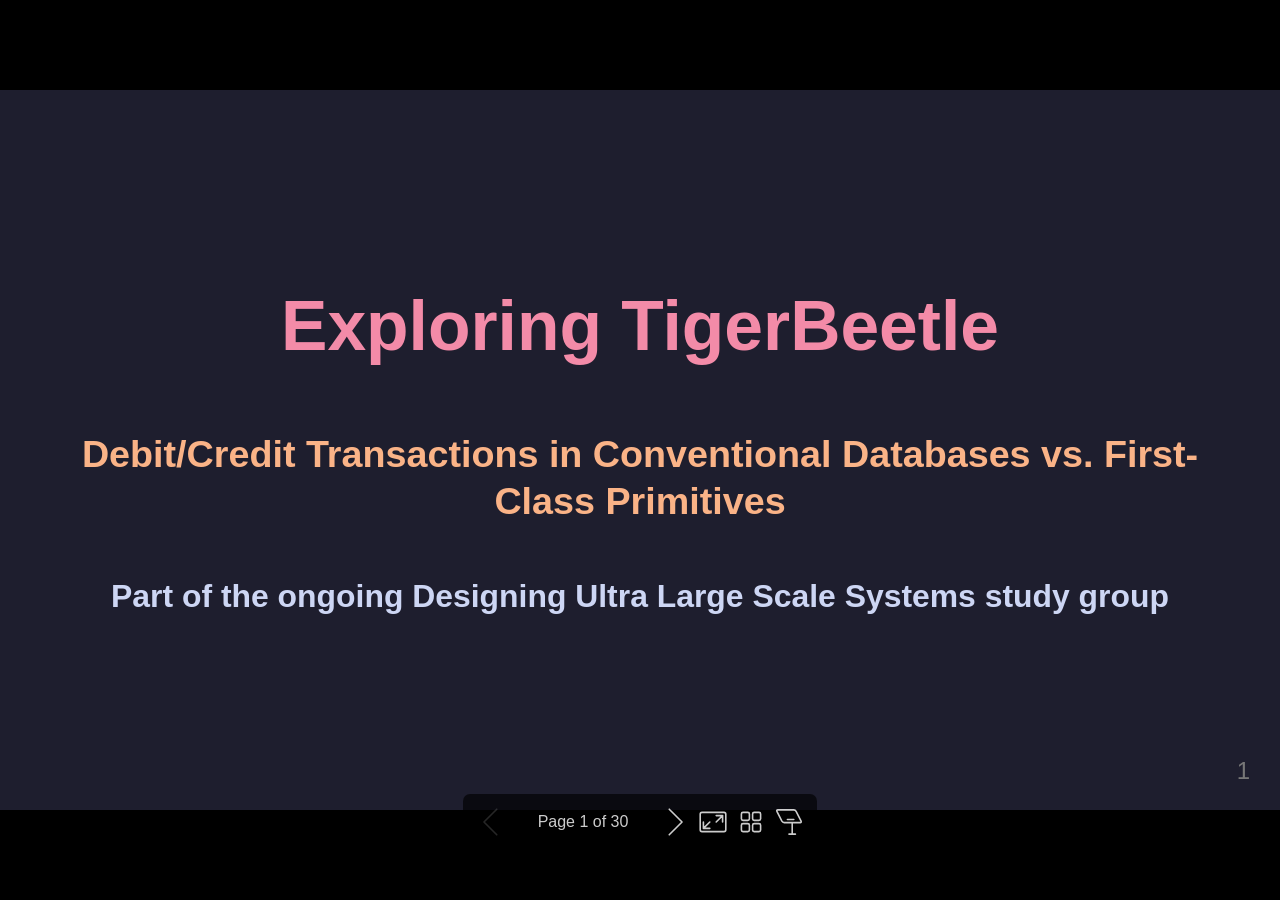
==== commit c1339a9f: "Update" ====
--- a/001/index.html
+++ b/001/index.html
@@ -8,12 +8,12 @@
  * @size 16:9 1280px 720px
  * @size 4:3 960px 720px
  */div#\:\$p > svg > foreignObject > section [data-theme=light],div#\:\$p > svg > foreignObject > section{color-scheme:light}div#\:\$p > svg > foreignObject > section [data-theme=dark],div#\:\$p > svg > foreignObject > section:where(.invert){color-scheme:dark}div#\:\$p > svg > foreignObject > section{-ms-text-size-adjust:100%;-webkit-text-size-adjust:100%;background-color:var(--bgColor-default);color:var(--fgColor-default);font-family:var(--fontStack-sansSerif, -apple-system, BlinkMacSystemFont, "Segoe UI", "Noto Sans", Helvetica, Arial, sans-serif, "Apple Color Emoji", "Segoe UI Emoji");font-size:16px;font-weight:var(--base-text-weight-normal, 400);line-height:1.5;margin:0;word-wrap:break-word}div#\:\$p > svg > foreignObject > section{--marpit-root-font-size:16px}div#\:\$p > svg > foreignObject > section a{text-decoration:underline;text-underline-offset:calc(var(--marpit-root-font-size, 1rem) * .2)}div#\:\$p > svg > foreignObject > section :is(h1, marp-h1):hover .anchor .octicon-link:before,div#\:\$p > svg > foreignObject > section :is(h2, marp-h2):hover .anchor .octicon-link:before,div#\:\$p > svg > foreignObject > section :is(h3, marp-h3):hover .anchor .octicon-link:before,div#\:\$p > svg > foreignObject > section :is(h4, marp-h4):hover .anchor .octicon-link:before,div#\:\$p > svg > foreignObject > section :is(h5, marp-h5):hover .anchor .octicon-link:before,div#\:\$p > svg > foreignObject > section :is(h6, marp-h6):hover .anchor .octicon-link:before{background-color:currentColor;content:" ";display:inline-block;height:16px;-webkit-mask-image:url('data:image/svg+xml;charset=utf-8,<svg xmlns="http://www.w3.org/2000/svg" aria-hidden="true" viewBox="0 0 16 16"><path fill-rule="evenodd" d="M7.775 3.275a.75.75 0 0 0 1.06 1.06l1.25-1.25a2 2 0 1 1 2.83 2.83l-2.5 2.5a2 2 0 0 1-2.83 0 .75.75 0 0 0-1.06 1.06 3.5 3.5 0 0 0 4.95 0l2.5-2.5a3.5 3.5 0 0 0-4.95-4.95zm-4.69 9.64a2 2 0 0 1 0-2.83l2.5-2.5a2 2 0 0 1 2.83 0 .75.75 0 0 0 1.06-1.06 3.5 3.5 0 0 0-4.95 0l-2.5 2.5a3.5 3.5 0 0 0 4.95 4.95l1.25-1.25a.75.75 0 0 0-1.06-1.06l-1.25 1.25a2 2 0 0 1-2.83 0"/></svg>');mask-image:url('data:image/svg+xml;charset=utf-8,<svg xmlns="http://www.w3.org/2000/svg" aria-hidden="true" viewBox="0 0 16 16"><path fill-rule="evenodd" d="M7.775 3.275a.75.75 0 0 0 1.06 1.06l1.25-1.25a2 2 0 1 1 2.83 2.83l-2.5 2.5a2 2 0 0 1-2.83 0 .75.75 0 0 0-1.06 1.06 3.5 3.5 0 0 0 4.95 0l2.5-2.5a3.5 3.5 0 0 0-4.95-4.95zm-4.69 9.64a2 2 0 0 1 0-2.83l2.5-2.5a2 2 0 0 1 2.83 0 .75.75 0 0 0 1.06-1.06 3.5 3.5 0 0 0-4.95 0l-2.5 2.5a3.5 3.5 0 0 0 4.95 4.95l1.25-1.25a.75.75 0 0 0-1.06-1.06l-1.25 1.25a2 2 0 0 1-2.83 0"/></svg>');width:16px}div#\:\$p > svg > foreignObject > section details,div#\:\$p > svg > foreignObject > section figcaption,div#\:\$p > svg > foreignObject > section figure{display:block}div#\:\$p > svg > foreignObject > section summary{display:list-item}div#\:\$p > svg > foreignObject > section [hidden]{display:none!important}div#\:\$p > svg > foreignObject > section a{background-color:transparent;color:var(--fgColor-accent);text-decoration:none}div#\:\$p > svg > foreignObject > section abbr[title]{border-bottom:none;-webkit-text-decoration:underline dotted;text-decoration:underline dotted}div#\:\$p > svg > foreignObject > section b,div#\:\$p > svg > foreignObject > section strong{font-weight:var(--base-text-weight-semibold, 600)}div#\:\$p > svg > foreignObject > section dfn{font-style:italic}div#\:\$p > svg > foreignObject > section :is(h1, marp-h1){border-bottom:1px solid var(--borderColor-muted);font-size:2em;font-weight:var(--base-text-weight-semibold, 600);margin:.67em 0;padding-bottom:.3em}div#\:\$p > svg > foreignObject > section mark{background-color:var(--bgColor-attention-muted);color:var(--fgColor-default)}div#\:\$p > svg > foreignObject > section small{font-size:90%}div#\:\$p > svg > foreignObject > section sub,div#\:\$p > svg > foreignObject > section sup{font-size:75%;line-height:0;position:relative;vertical-align:baseline}div#\:\$p > svg > foreignObject > section sub{bottom:-.25em}div#\:\$p > svg > foreignObject > section sup{top:-.5em}div#\:\$p > svg > foreignObject > section img{border-style:none;box-sizing:content-box;max-width:100%}div#\:\$p > svg > foreignObject > section code,div#\:\$p > svg > foreignObject > section kbd,div#\:\$p > svg > foreignObject > section :is(pre, marp-pre),div#\:\$p > svg > foreignObject > section samp{font-family:monospace;font-size:1em}div#\:\$p > svg > foreignObject > section figure{margin:1em var(--base-size-40)}div#\:\$p > svg > foreignObject > section hr{background:transparent;background-color:var(--borderColor-default);border:0;box-sizing:content-box;height:.25em;margin:var(--base-size-24) 0;overflow:hidden;padding:0}div#\:\$p > svg > foreignObject > section input{font:inherit;font-family:inherit;font-size:inherit;line-height:inherit;margin:0;overflow:visible}div#\:\$p > svg > foreignObject > section [type=button],div#\:\$p > svg > foreignObject > section [type=reset],div#\:\$p > svg > foreignObject > section [type=submit]{-webkit-appearance:button;-moz-appearance:button;appearance:button}div#\:\$p > svg > foreignObject > section [type=checkbox],div#\:\$p > svg > foreignObject > section [type=radio]{box-sizing:border-box;padding:0}div#\:\$p > svg > foreignObject > section [type=number]::-webkit-inner-spin-button,div#\:\$p > svg > foreignObject > section [type=number]::-webkit-outer-spin-button{height:auto}div#\:\$p > svg > foreignObject > section [type=search]::-webkit-search-cancel-button,div#\:\$p > svg > foreignObject > section [type=search]::-webkit-search-decoration{-webkit-appearance:none;appearance:none}div#\:\$p > svg > foreignObject > section ::-webkit-input-placeholder{color:inherit;opacity:.54}div#\:\$p > svg > foreignObject > section ::-webkit-file-upload-button{-webkit-appearance:button;appearance:button;font:inherit}div#\:\$p > svg > foreignObject > section a:hover{text-decoration:underline}div#\:\$p > svg > foreignObject > section ::-moz-placeholder{color:var(--fgColor-muted);opacity:1}div#\:\$p > svg > foreignObject > section ::placeholder{color:var(--fgColor-muted);opacity:1}div#\:\$p > svg > foreignObject > section hr:after,div#\:\$p > svg > foreignObject > section hr:before{content:"";display:table}div#\:\$p > svg > foreignObject > section hr:after{clear:both}div#\:\$p > svg > foreignObject > section table{border-collapse:collapse;border-spacing:0;display:block;font-variant:tabular-nums;max-width:100%;overflow:auto;width:-moz-max-content;width:max-content}div#\:\$p > svg > foreignObject > section td,div#\:\$p > svg > foreignObject > section th{padding:0}div#\:\$p > svg > foreignObject > section details summary{cursor:pointer}div#\:\$p > svg > foreignObject > section [role=button]:focus,div#\:\$p > svg > foreignObject > section a:focus,div#\:\$p > svg > foreignObject > section input[type=checkbox]:focus,div#\:\$p > svg > foreignObject > section input[type=radio]:focus{box-shadow:none;outline:2px solid var(--focus-outlineColor);outline-offset:-2px}div#\:\$p > svg > foreignObject > section [role=button]:focus:not(:focus-visible),div#\:\$p > svg > foreignObject > section a:focus:not(:focus-visible),div#\:\$p > svg > foreignObject > section input[type=checkbox]:focus:not(:focus-visible),div#\:\$p > svg > foreignObject > section input[type=radio]:focus:not(:focus-visible){outline:1px solid transparent}div#\:\$p > svg > foreignObject > section [role=button]:focus-visible,div#\:\$p > svg > foreignObject > section a:focus-visible,div#\:\$p > svg > foreignObject > section input[type=checkbox]:focus-visible,div#\:\$p > svg > foreignObject > section input[type=radio]:focus-visible{box-shadow:none;outline:2px solid var(--focus-outlineColor);outline-offset:-2px}div#\:\$p > svg > foreignObject > section a:not([class]):focus,div#\:\$p > svg > foreignObject > section a:not([class]):focus-visible,div#\:\$p > svg > foreignObject > section input[type=checkbox]:focus,div#\:\$p > svg > foreignObject > section input[type=checkbox]:focus-visible,div#\:\$p > svg > foreignObject > section input[type=radio]:focus,div#\:\$p > svg > foreignObject > section input[type=radio]:focus-visible{outline-offset:0}div#\:\$p > svg > foreignObject > section kbd{background-color:var(--bgColor-muted);border-bottom-color:var(--borderColor-neutral-muted);border:1px solid var(--borderColor-neutral-muted);border-radius:6px;box-shadow:inset 0 -1px 0 var(--borderColor-neutral-muted);color:var(--fgColor-default);display:inline-block;font:11px var(--fontStack-monospace, ui-monospace, SFMono-Regular, SF Mono, Menlo, Consolas, Liberation Mono, monospace);line-height:10px;padding:var(--base-size-4);vertical-align:middle}div#\:\$p > svg > foreignObject > section :is(h1, marp-h1),div#\:\$p > svg > foreignObject > section :is(h2, marp-h2),div#\:\$p > svg > foreignObject > section :is(h3, marp-h3),div#\:\$p > svg > foreignObject > section :is(h4, marp-h4),div#\:\$p > svg > foreignObject > section :is(h5, marp-h5),div#\:\$p > svg > foreignObject > section :is(h6, marp-h6){font-weight:var(--base-text-weight-semibold, 600);line-height:1.25;margin-bottom:var(--base-size-16);margin-top:var(--base-size-24)}div#\:\$p > svg > foreignObject > section :is(h2, marp-h2){border-bottom:1px solid var(--borderColor-muted);font-size:1.5em;padding-bottom:.3em}div#\:\$p > svg > foreignObject > section :is(h2, marp-h2),div#\:\$p > svg > foreignObject > section :is(h3, marp-h3){font-weight:var(--base-text-weight-semibold, 600)}div#\:\$p > svg > foreignObject > section :is(h3, marp-h3){font-size:1.25em}div#\:\$p > svg > foreignObject > section :is(h4, marp-h4){font-size:1em}div#\:\$p > svg > foreignObject > section :is(h4, marp-h4),div#\:\$p > svg > foreignObject > section :is(h5, marp-h5){font-weight:var(--base-text-weight-semibold, 600)}div#\:\$p > svg > foreignObject > section :is(h5, marp-h5){font-size:.875em}div#\:\$p > svg > foreignObject > section :is(h6, marp-h6){color:var(--fgColor-muted);font-size:.85em;font-weight:var(--base-text-weight-semibold, 600)}div#\:\$p > svg > foreignObject > section p{margin-bottom:10px;margin-top:0}div#\:\$p > svg > foreignObject > section blockquote{border-left:.25em solid var(--borderColor-default);color:var(--fgColor-muted);margin:0;padding:0 1em}div#\:\$p > svg > foreignObject > section ol,div#\:\$p > svg > foreignObject > section ul{margin-bottom:0;margin-top:0;padding-left:2em}div#\:\$p > svg > foreignObject > section ol ol,div#\:\$p > svg > foreignObject > section ul ol{list-style-type:lower-roman}div#\:\$p > svg > foreignObject > section ol ol ol,div#\:\$p > svg > foreignObject > section ol ul ol,div#\:\$p > svg > foreignObject > section ul ol ol,div#\:\$p > svg > foreignObject > section ul ul ol{list-style-type:lower-alpha}div#\:\$p > svg > foreignObject > section dd{margin-left:0}div#\:\$p > svg > foreignObject > section code,div#\:\$p > svg > foreignObject > section :is(pre, marp-pre),div#\:\$p > svg > foreignObject > section samp,div#\:\$p > svg > foreignObject > section tt{font-family:var(--fontStack-monospace, ui-monospace, SFMono-Regular, SF Mono, Menlo, Consolas, Liberation Mono, monospace);font-size:12px}div#\:\$p > svg > foreignObject > section :is(pre, marp-pre){margin-bottom:0;margin-top:0;word-wrap:normal}div#\:\$p > svg > foreignObject > section .octicon{display:inline-block;fill:currentColor;overflow:visible!important;vertical-align:text-bottom}div#\:\$p > svg > foreignObject > section input::-webkit-inner-spin-button,div#\:\$p > svg > foreignObject > section input::-webkit-outer-spin-button{-webkit-appearance:none;appearance:none;margin:0}div#\:\$p > svg > foreignObject > section .mr-2{margin-right:var(--base-size-8, 8px)!important}div#\:\$p > svg > foreignObject > section:after,div#\:\$p > svg > foreignObject > section:before{display:table}div#\:\$p > svg > foreignObject > section:after{clear:both}div#\:\$p > svg > foreignObject > section>:first-child{margin-top:0!important}div#\:\$p > svg > foreignObject > section>:last-child{margin-bottom:0!important}div#\:\$p > svg > foreignObject > section a:not([href]){color:inherit;text-decoration:none}div#\:\$p > svg > foreignObject > section .absent{color:var(--fgColor-danger)}div#\:\$p > svg > foreignObject > section .anchor{float:left;line-height:1;margin-left:-20px;padding-right:var(--base-size-4)}div#\:\$p > svg > foreignObject > section .anchor:focus{outline:none}div#\:\$p > svg > foreignObject > section blockquote,div#\:\$p > svg > foreignObject > section details,div#\:\$p > svg > foreignObject > section dl,div#\:\$p > svg > foreignObject > section ol,div#\:\$p > svg > foreignObject > section p,div#\:\$p > svg > foreignObject > section :is(pre, marp-pre),div#\:\$p > svg > foreignObject > section table,div#\:\$p > svg > foreignObject > section ul{margin-bottom:var(--base-size-16);margin-top:0}div#\:\$p > svg > foreignObject > section blockquote>:first-child{margin-top:0}div#\:\$p > svg > foreignObject > section blockquote>:last-child{margin-bottom:0}div#\:\$p > svg > foreignObject > section :is(h1, marp-h1) .octicon-link,div#\:\$p > svg > foreignObject > section :is(h2, marp-h2) .octicon-link,div#\:\$p > svg > foreignObject > section :is(h3, marp-h3) .octicon-link,div#\:\$p > svg > foreignObject > section :is(h4, marp-h4) .octicon-link,div#\:\$p > svg > foreignObject > section :is(h5, marp-h5) .octicon-link,div#\:\$p > svg > foreignObject > section :is(h6, marp-h6) .octicon-link{color:var(--fgColor-default);vertical-align:middle;visibility:hidden}div#\:\$p > svg > foreignObject > section :is(h1, marp-h1):hover .anchor,div#\:\$p > svg > foreignObject > section :is(h2, marp-h2):hover .anchor,div#\:\$p > svg > foreignObject > section :is(h3, marp-h3):hover .anchor,div#\:\$p > svg > foreignObject > section :is(h4, marp-h4):hover .anchor,div#\:\$p > svg > foreignObject > section :is(h5, marp-h5):hover .anchor,div#\:\$p > svg > foreignObject > section :is(h6, marp-h6):hover .anchor{text-decoration:none}div#\:\$p > svg > foreignObject > section :is(h1, marp-h1):hover .anchor .octicon-link,div#\:\$p > svg > foreignObject > section :is(h2, marp-h2):hover .anchor .octicon-link,div#\:\$p > svg > foreignObject > section :is(h3, marp-h3):hover .anchor .octicon-link,div#\:\$p > svg > foreignObject > section :is(h4, marp-h4):hover .anchor .octicon-link,div#\:\$p > svg > foreignObject > section :is(h5, marp-h5):hover .anchor .octicon-link,div#\:\$p > svg > foreignObject > section :is(h6, marp-h6):hover .anchor .octicon-link{visibility:visible}div#\:\$p > svg > foreignObject > section :is(h1, marp-h1) code,div#\:\$p > svg > foreignObject > section :is(h1, marp-h1) tt,div#\:\$p > svg > foreignObject > section :is(h2, marp-h2) code,div#\:\$p > svg > foreignObject > section :is(h2, marp-h2) tt,div#\:\$p > svg > foreignObject > section :is(h3, marp-h3) code,div#\:\$p > svg > foreignObject > section :is(h3, marp-h3) tt,div#\:\$p > svg > foreignObject > section :is(h4, marp-h4) code,div#\:\$p > svg > foreignObject > section :is(h4, marp-h4) tt,div#\:\$p > svg > foreignObject > section :is(h5, marp-h5) code,div#\:\$p > svg > foreignObject > section :is(h5, marp-h5) tt,div#\:\$p > svg > foreignObject > section :is(h6, marp-h6) code,div#\:\$p > svg > foreignObject > section :is(h6, marp-h6) tt{font-size:inherit;padding:0 .2em}div#\:\$p > svg > foreignObject > section summary :is(h1, marp-h1),div#\:\$p > svg > foreignObject > section summary :is(h2, marp-h2),div#\:\$p > svg > foreignObject > section summary :is(h3, marp-h3),div#\:\$p > svg > foreignObject > section summary :is(h4, marp-h4),div#\:\$p > svg > foreignObject > section summary :is(h5, marp-h5),div#\:\$p > svg > foreignObject > section summary :is(h6, marp-h6){display:inline-block}div#\:\$p > svg > foreignObject > section summary :is(h1, marp-h1) .anchor,div#\:\$p > svg > foreignObject > section summary :is(h2, marp-h2) .anchor,div#\:\$p > svg > foreignObject > section summary :is(h3, marp-h3) .anchor,div#\:\$p > svg > foreignObject > section summary :is(h4, marp-h4) .anchor,div#\:\$p > svg > foreignObject > section summary :is(h5, marp-h5) .anchor,div#\:\$p > svg > foreignObject > section summary :is(h6, marp-h6) .anchor{margin-left:-40px}div#\:\$p > svg > foreignObject > section summary :is(h1, marp-h1),div#\:\$p > svg > foreignObject > section summary :is(h2, marp-h2){border-bottom:0;padding-bottom:0}div#\:\$p > svg > foreignObject > section ol.no-list,div#\:\$p > svg > foreignObject > section ul.no-list{list-style-type:none;padding:0}div#\:\$p > svg > foreignObject > section ol[type="a s"]{list-style-type:lower-alpha}div#\:\$p > svg > foreignObject > section ol[type="A s"]{list-style-type:upper-alpha}div#\:\$p > svg > foreignObject > section ol[type="i s"]{list-style-type:lower-roman}div#\:\$p > svg > foreignObject > section ol[type="I s"]{list-style-type:upper-roman}div#\:\$p > svg > foreignObject > section div>ol:not([type]),div#\:\$p > svg > foreignObject > section ol[type="1"]{list-style-type:decimal}div#\:\$p > svg > foreignObject > section ol ol,div#\:\$p > svg > foreignObject > section ol ul,div#\:\$p > svg > foreignObject > section ul ol,div#\:\$p > svg > foreignObject > section ul ul{margin-bottom:0;margin-top:0}div#\:\$p > svg > foreignObject > section li>p{margin-top:var(--base-size-16)}div#\:\$p > svg > foreignObject > section li+li{margin-top:.25em}div#\:\$p > svg > foreignObject > section dl{padding:0}div#\:\$p > svg > foreignObject > section dl dt{font-size:1em;font-style:italic;font-weight:var(--base-text-weight-semibold, 600);margin-top:var(--base-size-16);padding:0}div#\:\$p > svg > foreignObject > section dl dd{margin-bottom:var(--base-size-16);padding:0 var(--base-size-16)}div#\:\$p > svg > foreignObject > section table th{font-weight:var(--base-text-weight-semibold, 600)}div#\:\$p > svg > foreignObject > section table td,div#\:\$p > svg > foreignObject > section table th{border:1px solid var(--borderColor-default);padding:6px 13px}div#\:\$p > svg > foreignObject > section table td>:last-child{margin-bottom:0}div#\:\$p > svg > foreignObject > section table tr{background-color:var(--bgColor-default);border-top:1px solid var(--borderColor-muted)}div#\:\$p > svg > foreignObject > section table tr:nth-child(2n){background-color:var(--bgColor-muted)}div#\:\$p > svg > foreignObject > section table img{background-color:transparent}div#\:\$p > svg > foreignObject > section img[align=right]{padding-left:20px}div#\:\$p > svg > foreignObject > section img[align=left]{padding-right:20px}div#\:\$p > svg > foreignObject > section .emoji{background-color:transparent;max-width:none;vertical-align:text-top}div#\:\$p > svg > foreignObject > section :is(span, marp-span).frame,div#\:\$p > svg > foreignObject > section :is(span, marp-span).frame>:is(span, marp-span){display:block;overflow:hidden}div#\:\$p > svg > foreignObject > section :is(span, marp-span).frame>:is(span, marp-span){border:1px solid var(--borderColor-default);float:left;margin:13px 0 0;padding:7px;width:auto}div#\:\$p > svg > foreignObject > section :is(span, marp-span).frame :is(span, marp-span) img{display:block;float:left}div#\:\$p > svg > foreignObject > section :is(span, marp-span).frame :is(span, marp-span) :is(span, marp-span){clear:both;color:var(--fgColor-default);display:block;padding:5px 0 0}div#\:\$p > svg > foreignObject > section :is(span, marp-span).align-center{clear:both;display:block;overflow:hidden}div#\:\$p > svg > foreignObject > section :is(span, marp-span).align-center>:is(span, marp-span){display:block;margin:13px auto 0;overflow:hidden;text-align:center}div#\:\$p > svg > foreignObject > section :is(span, marp-span).align-center :is(span, marp-span) img{margin:0 auto;text-align:center}div#\:\$p > svg > foreignObject > section :is(span, marp-span).align-right{clear:both;display:block;overflow:hidden}div#\:\$p > svg > foreignObject > section :is(span, marp-span).align-right>:is(span, marp-span){display:block;margin:13px 0 0;overflow:hidden;text-align:right}div#\:\$p > svg > foreignObject > section :is(span, marp-span).align-right :is(span, marp-span) img{margin:0;text-align:right}div#\:\$p > svg > foreignObject > section :is(span, marp-span).float-left{display:block;float:left;margin-right:13px;overflow:hidden}div#\:\$p > svg > foreignObject > section :is(span, marp-span).float-left :is(span, marp-span){margin:13px 0 0}div#\:\$p > svg > foreignObject > section :is(span, marp-span).float-right{display:block;float:right;margin-left:13px;overflow:hidden}div#\:\$p > svg > foreignObject > section :is(span, marp-span).float-right>:is(span, marp-span){display:block;margin:13px auto 0;overflow:hidden;text-align:right}div#\:\$p > svg > foreignObject > section code,div#\:\$p > svg > foreignObject > section tt{background-color:var(--bgColor-neutral-muted);border-radius:6px;font-size:85%;margin:0;padding:.2em .4em;white-space:break-spaces}div#\:\$p > svg > foreignObject > section code br,div#\:\$p > svg > foreignObject > section tt br{display:none}div#\:\$p > svg > foreignObject > section del code{text-decoration:inherit}div#\:\$p > svg > foreignObject > section samp{font-size:85%}div#\:\$p > svg > foreignObject > section :is(pre, marp-pre) code{font-size:100%}div#\:\$p > svg > foreignObject > section :is(pre, marp-pre)>code{background:transparent;border:0;margin:0;padding:0;white-space:pre;word-break:normal}div#\:\$p > svg > foreignObject > section .highlight{margin-bottom:var(--base-size-16)}div#\:\$p > svg > foreignObject > section .highlight :is(pre, marp-pre){margin-bottom:0;word-break:normal}div#\:\$p > svg > foreignObject > section :is(pre, marp-pre){background-color:var(--bgColor-muted);border-radius:6px;color:var(--fgColor-default);font-size:85%;line-height:1.45;overflow:auto;padding:var(--base-size-16)}div#\:\$p > svg > foreignObject > section :is(pre, marp-pre) code,div#\:\$p > svg > foreignObject > section :is(pre, marp-pre) tt{display:inline;line-height:inherit;margin:0;overflow:visible;padding:0;word-wrap:normal;background-color:transparent;border:0}div#\:\$p > svg > foreignObject > section .csv-data td,div#\:\$p > svg > foreignObject > section .csv-data th{font-size:12px;line-height:1;overflow:hidden;padding:5px;text-align:left;white-space:nowrap}div#\:\$p > svg > foreignObject > section .csv-data .blob-num{background:var(--bgColor-default);border:0;padding:10px var(--base-size-8) 9px;text-align:right}div#\:\$p > svg > foreignObject > section .csv-data tr{border-top:0}div#\:\$p > svg > foreignObject > section .csv-data th{background:var(--bgColor-muted);border-top:0;font-weight:var(--base-text-weight-semibold, 600)}div#\:\$p > svg > foreignObject > section [data-footnote-ref]:before{content:"["}div#\:\$p > svg > foreignObject > section [data-footnote-ref]:after{content:"]"}div#\:\$p > svg > foreignObject > section .footnotes{border-top:1px solid var(--borderColor-default);color:var(--fgColor-muted);font-size:12px}div#\:\$p > svg > foreignObject > section div#\:\$p > svg > foreignObject > section section.footnotes{--marpit-root-font-size:12px}div#\:\$p > svg > foreignObject > section .footnotes ol,div#\:\$p > svg > foreignObject > section .footnotes ol ul{padding-left:var(--base-size-16)}div#\:\$p > svg > foreignObject > section .footnotes ol ul{display:inline-block;margin-top:var(--base-size-16)}div#\:\$p > svg > foreignObject > section .footnotes li{position:relative}div#\:\$p > svg > foreignObject > section .footnotes li:target:before{border:2px solid var(--borderColor-accent-emphasis);border-radius:6px;bottom:calc(var(--base-size-8)*-1);content:"";left:calc(var(--base-size-24)*-1);pointer-events:none;position:absolute;right:calc(var(--base-size-8)*-1);top:calc(var(--base-size-8)*-1)}div#\:\$p > svg > foreignObject > section .footnotes li:target{color:var(--fgColor-default)}div#\:\$p > svg > foreignObject > section .footnotes .data-footnote-backref g-emoji{font-family:monospace}div#\:\$p > svg > foreignObject > section .pl-c{color:var(--color-prettylights-syntax-comment)}div#\:\$p > svg > foreignObject > section .pl-c1,div#\:\$p > svg > foreignObject > section .pl-s .pl-v{color:var(--color-prettylights-syntax-constant)}div#\:\$p > svg > foreignObject > section .pl-e,div#\:\$p > svg > foreignObject > section .pl-en{color:var(--color-prettylights-syntax-entity)}div#\:\$p > svg > foreignObject > section .pl-s .pl-s1,div#\:\$p > svg > foreignObject > section .pl-smi{color:var(--color-prettylights-syntax-storage-modifier-import)}div#\:\$p > svg > foreignObject > section .pl-ent{color:var(--color-prettylights-syntax-entity-tag)}div#\:\$p > svg > foreignObject > section .pl-k{color:var(--color-prettylights-syntax-keyword)}div#\:\$p > svg > foreignObject > section .pl-pds,div#\:\$p > svg > foreignObject > section .pl-s,div#\:\$p > svg > foreignObject > section .pl-s .pl-pse .pl-s1,div#\:\$p > svg > foreignObject > section .pl-sr,div#\:\$p > svg > foreignObject > section .pl-sr .pl-cce,div#\:\$p > svg > foreignObject > section .pl-sr .pl-sra,div#\:\$p > svg > foreignObject > section .pl-sr .pl-sre{color:var(--color-prettylights-syntax-string)}div#\:\$p > svg > foreignObject > section .pl-smw,div#\:\$p > svg > foreignObject > section .pl-v{color:var(--color-prettylights-syntax-variable)}div#\:\$p > svg > foreignObject > section .pl-bu{color:var(--color-prettylights-syntax-brackethighlighter-unmatched)}div#\:\$p > svg > foreignObject > section .pl-ii{background-color:var(--color-prettylights-syntax-invalid-illegal-bg);color:var(--color-prettylights-syntax-invalid-illegal-text)}div#\:\$p > svg > foreignObject > section .pl-c2{background-color:var(--color-prettylights-syntax-carriage-return-bg);color:var(--color-prettylights-syntax-carriage-return-text)}div#\:\$p > svg > foreignObject > section .pl-sr .pl-cce{color:var(--color-prettylights-syntax-string-regexp);font-weight:700}div#\:\$p > svg > foreignObject > section .pl-ml{color:var(--color-prettylights-syntax-markup-list)}div#\:\$p > svg > foreignObject > section .pl-mh,div#\:\$p > svg > foreignObject > section .pl-mh .pl-en,div#\:\$p > svg > foreignObject > section .pl-ms{color:var(--color-prettylights-syntax-markup-heading);font-weight:700}div#\:\$p > svg > foreignObject > section .pl-mi{color:var(--color-prettylights-syntax-markup-italic);font-style:italic}div#\:\$p > svg > foreignObject > section .pl-mb{color:var(--color-prettylights-syntax-markup-bold);font-weight:700}div#\:\$p > svg > foreignObject > section .pl-md{background-color:var(--color-prettylights-syntax-markup-deleted-bg);color:var(--color-prettylights-syntax-markup-deleted-text)}div#\:\$p > svg > foreignObject > section .pl-mi1{background-color:var(--color-prettylights-syntax-markup-inserted-bg);color:var(--color-prettylights-syntax-markup-inserted-text)}div#\:\$p > svg > foreignObject > section .pl-mc{background-color:var(--color-prettylights-syntax-markup-changed-bg);color:var(--color-prettylights-syntax-markup-changed-text)}div#\:\$p > svg > foreignObject > section .pl-mi2{background-color:var(--color-prettylights-syntax-markup-ignored-bg);color:var(--color-prettylights-syntax-markup-ignored-text)}div#\:\$p > svg > foreignObject > section .pl-mdr{color:var(--color-prettylights-syntax-meta-diff-range);font-weight:700}div#\:\$p > svg > foreignObject > section .pl-ba{color:var(--color-prettylights-syntax-brackethighlighter-angle)}div#\:\$p > svg > foreignObject > section .pl-sg{color:var(--color-prettylights-syntax-sublimelinter-gutter-mark)}div#\:\$p > svg > foreignObject > section .pl-corl{color:var(--color-prettylights-syntax-constant-other-reference-link);text-decoration:underline}div#\:\$p > svg > foreignObject > section [role=button]:focus:not(:focus-visible),div#\:\$p > svg > foreignObject > section [role=tabpanel][tabindex="0"]:focus:not(:focus-visible),div#\:\$p > svg > foreignObject > section a:focus:not(:focus-visible),div#\:\$p > svg > foreignObject > section button:focus:not(:focus-visible),div#\:\$p > svg > foreignObject > section summary:focus:not(:focus-visible){box-shadow:none;outline:none}div#\:\$p > svg > foreignObject > section [tabindex="0"]:focus:not(:focus-visible),div#\:\$p > svg > foreignObject > section details-dialog:focus:not(:focus-visible){outline:none}div#\:\$p > svg > foreignObject > section g-emoji{display:inline-block;font-family:Apple Color Emoji,Segoe UI Emoji,Segoe UI Symbol;font-size:1em;font-style:normal!important;font-weight:var(--base-text-weight-normal, 400);line-height:1;min-width:1ch;vertical-align:-.075em}div#\:\$p > svg > foreignObject > section g-emoji img{height:1em;width:1em}div#\:\$p > svg > foreignObject > section a:has(>p,>div,>:is(pre, marp-pre),>blockquote){display:block}div#\:\$p > svg > foreignObject > section a:has(>p,>div,>:is(pre, marp-pre),>blockquote):not(:has(.snippet-clipboard-content,>:is(pre, marp-pre))){width:-moz-fit-content;width:fit-content}div#\:\$p > svg > foreignObject > section a:has(>p,>div,>:is(pre, marp-pre),>blockquote):has(.snippet-clipboard-content,>:is(pre, marp-pre)):focus-visible{outline:2px solid var(--focus-outlineColor);outline-offset:2px}div#\:\$p > svg > foreignObject > section .task-list-item{list-style-type:none}div#\:\$p > svg > foreignObject > section .task-list-item label{font-weight:var(--base-text-weight-normal, 400)}div#\:\$p > svg > foreignObject > section .task-list-item.enabled label{cursor:pointer}div#\:\$p > svg > foreignObject > section .task-list-item+.task-list-item{margin-top:var(--base-size-4)}div#\:\$p > svg > foreignObject > section .task-list-item .handle{display:none}div#\:\$p > svg > foreignObject > section .task-list-item-checkbox{margin:0 .2em .25em -1.4em;vertical-align:middle}div#\:\$p > svg > foreignObject > section ul:dir(rtl) .task-list-item-checkbox{margin:0 -1.6em .25em .2em}div#\:\$p > svg > foreignObject > section ol:dir(rtl) .task-list-item-checkbox{margin:0 -1.6em .25em .2em}div#\:\$p > svg > foreignObject > section .contains-task-list:focus-within .task-list-item-convert-container,div#\:\$p > svg > foreignObject > section .contains-task-list:hover .task-list-item-convert-container{clip-path:none;display:block;height:24px;overflow:visible;width:auto}div#\:\$p > svg > foreignObject > section ::-webkit-calendar-picker-indicator{filter:invert(50%)}div#\:\$p > svg > foreignObject > section .markdown-alert{border-left:.25em solid var(--borderColor-default);color:inherit;margin-bottom:var(--base-size-16);padding:var(--base-size-8) var(--base-size-16)}div#\:\$p > svg > foreignObject > section .markdown-alert>:first-child{margin-top:0}div#\:\$p > svg > foreignObject > section .markdown-alert>:last-child{margin-bottom:0}div#\:\$p > svg > foreignObject > section .markdown-alert .markdown-alert-title{align-items:center;display:flex;font-weight:var(--base-text-weight-medium, 500);line-height:1}div#\:\$p > svg > foreignObject > section .markdown-alert.markdown-alert-note{border-left-color:var(--borderColor-accent-emphasis)}div#\:\$p > svg > foreignObject > section .markdown-alert.markdown-alert-note .markdown-alert-title{color:var(--fgColor-accent)}div#\:\$p > svg > foreignObject > section .markdown-alert.markdown-alert-important{border-left-color:var(--borderColor-done-emphasis)}div#\:\$p > svg > foreignObject > section .markdown-alert.markdown-alert-important .markdown-alert-title{color:var(--fgColor-done)}div#\:\$p > svg > foreignObject > section .markdown-alert.markdown-alert-warning{border-left-color:var(--borderColor-attention-emphasis)}div#\:\$p > svg > foreignObject > section .markdown-alert.markdown-alert-warning .markdown-alert-title{color:var(--fgColor-attention)}div#\:\$p > svg > foreignObject > section .markdown-alert.markdown-alert-tip{border-left-color:var(--borderColor-success-emphasis)}div#\:\$p > svg > foreignObject > section .markdown-alert.markdown-alert-tip .markdown-alert-title{color:var(--fgColor-success)}div#\:\$p > svg > foreignObject > section .markdown-alert.markdown-alert-caution{border-left-color:var(--borderColor-danger-emphasis)}div#\:\$p > svg > foreignObject > section .markdown-alert.markdown-alert-caution .markdown-alert-title{color:var(--fgColor-danger)}div#\:\$p > svg > foreignObject > section>:first-child>.heading-element:first-child{margin-top:0!important}div#\:\$p > svg > foreignObject > section .highlight :is(pre, marp-pre):has(+.zeroclipboard-container){min-height:52px}div#\:\$p > svg > foreignObject > section :is(h1, marp-h1){color:var(--h1-color);font-size:1.6em}div#\:\$p > svg > foreignObject > section :is(h1, marp-h1),div#\:\$p > svg > foreignObject > section :is(h2, marp-h2){border-bottom:none}div#\:\$p > svg > foreignObject > section :is(h2, marp-h2){font-size:1.3em}div#\:\$p > svg > foreignObject > section :is(h3, marp-h3){font-size:1.1em}div#\:\$p > svg > foreignObject > section :is(h4, marp-h4){font-size:1.05em}div#\:\$p > svg > foreignObject > section :is(h5, marp-h5){font-size:1em}div#\:\$p > svg > foreignObject > section :is(h6, marp-h6){font-size:.9em}div#\:\$p > svg > foreignObject > section :is(h1, marp-h1) strong,div#\:\$p > svg > foreignObject > section :is(h2, marp-h2) strong,div#\:\$p > svg > foreignObject > section :is(h3, marp-h3) strong,div#\:\$p > svg > foreignObject > section :is(h4, marp-h4) strong,div#\:\$p > svg > foreignObject > section :is(h5, marp-h5) strong,div#\:\$p > svg > foreignObject > section :is(h6, marp-h6) strong{color:var(--heading-strong-color);font-weight:inherit}div#\:\$p > svg > foreignObject > section :is(h1, marp-h1)::part(auto-scaling),div#\:\$p > svg > foreignObject > section :is(h2, marp-h2)::part(auto-scaling),div#\:\$p > svg > foreignObject > section :is(h3, marp-h3)::part(auto-scaling),div#\:\$p > svg > foreignObject > section :is(h4, marp-h4)::part(auto-scaling),div#\:\$p > svg > foreignObject > section :is(h5, marp-h5)::part(auto-scaling),div#\:\$p > svg > foreignObject > section :is(h6, marp-h6)::part(auto-scaling){max-height:563px}div#\:\$p > svg > foreignObject > section hr{height:0;padding-top:.25em}div#\:\$p > svg > foreignObject > section img{background-color:transparent}div#\:\$p > svg > foreignObject > section :is(pre, marp-pre){border:1px solid var(--borderColor-default);line-height:1.15;overflow:visible}div#\:\$p > svg > foreignObject > section :is(pre, marp-pre)::part(auto-scaling){max-height:529px}div#\:\$p > svg > foreignObject > section :is(pre, marp-pre) :where(.hljs){color:var(--color-prettylights-syntax-storage-modifier-import)}div#\:\$p > svg > foreignObject > section :is(pre, marp-pre) :where(.hljs-doctag),div#\:\$p > svg > foreignObject > section :is(pre, marp-pre) :where(.hljs-keyword),div#\:\$p > svg > foreignObject > section :is(pre, marp-pre) :where(.hljs-meta .hljs-keyword),div#\:\$p > svg > foreignObject > section :is(pre, marp-pre) :where(.hljs-template-tag),div#\:\$p > svg > foreignObject > section :is(pre, marp-pre) :where(.hljs-template-variable),div#\:\$p > svg > foreignObject > section :is(pre, marp-pre) :where(.hljs-type),div#\:\$p > svg > foreignObject > section :is(pre, marp-pre) :where(.hljs-variable.language_){color:var(--color-prettylights-syntax-keyword)}div#\:\$p > svg > foreignObject > section :is(pre, marp-pre) :where(.hljs-title),div#\:\$p > svg > foreignObject > section :is(pre, marp-pre) :where(.hljs-title.class_),div#\:\$p > svg > foreignObject > section :is(pre, marp-pre) :where(.hljs-title.class_.inherited__),div#\:\$p > svg > foreignObject > section :is(pre, marp-pre) :where(.hljs-title.function_){color:var(--color-prettylights-syntax-entity)}div#\:\$p > svg > foreignObject > section :is(pre, marp-pre) :where(.hljs-attr),div#\:\$p > svg > foreignObject > section :is(pre, marp-pre) :where(.hljs-attribute),div#\:\$p > svg > foreignObject > section :is(pre, marp-pre) :where(.hljs-literal),div#\:\$p > svg > foreignObject > section :is(pre, marp-pre) :where(.hljs-meta),div#\:\$p > svg > foreignObject > section :is(pre, marp-pre) :where(.hljs-number),div#\:\$p > svg > foreignObject > section :is(pre, marp-pre) :where(.hljs-operator),div#\:\$p > svg > foreignObject > section :is(pre, marp-pre) :where(.hljs-selector-attr),div#\:\$p > svg > foreignObject > section :is(pre, marp-pre) :where(.hljs-selector-class),div#\:\$p > svg > foreignObject > section :is(pre, marp-pre) :where(.hljs-selector-id),div#\:\$p > svg > foreignObject > section :is(pre, marp-pre) :where(.hljs-variable){color:var(--color-prettylights-syntax-constant)}div#\:\$p > svg > foreignObject > section :is(pre, marp-pre) :where(.hljs-meta .hljs-string),div#\:\$p > svg > foreignObject > section :is(pre, marp-pre) :where(.hljs-regexp),div#\:\$p > svg > foreignObject > section :is(pre, marp-pre) :where(.hljs-string){color:var(--color-prettylights-syntax-string)}div#\:\$p > svg > foreignObject > section :is(pre, marp-pre) :where(.hljs-built_in),div#\:\$p > svg > foreignObject > section :is(pre, marp-pre) :where(.hljs-symbol){color:var(--color-prettylights-syntax-variable)}div#\:\$p > svg > foreignObject > section :is(pre, marp-pre) :where(.hljs-code),div#\:\$p > svg > foreignObject > section :is(pre, marp-pre) :where(.hljs-comment),div#\:\$p > svg > foreignObject > section :is(pre, marp-pre) :where(.hljs-formula){color:var(--color-prettylights-syntax-comment)}div#\:\$p > svg > foreignObject > section :is(pre, marp-pre) :where(.hljs-name),div#\:\$p > svg > foreignObject > section :is(pre, marp-pre) :where(.hljs-quote),div#\:\$p > svg > foreignObject > section :is(pre, marp-pre) :where(.hljs-selector-pseudo),div#\:\$p > svg > foreignObject > section :is(pre, marp-pre) :where(.hljs-selector-tag){color:var(--color-prettylights-syntax-entity-tag)}div#\:\$p > svg > foreignObject > section :is(pre, marp-pre) :where(.hljs-subst){color:var(--color-prettylights-syntax-storage-modifier-import)}div#\:\$p > svg > foreignObject > section :is(pre, marp-pre) :where(.hljs-section){color:var(--color-prettylights-syntax-markup-heading);font-weight:700}div#\:\$p > svg > foreignObject > section :is(pre, marp-pre) :where(.hljs-bullet){color:var(--color-prettylights-syntax-markup-list)}div#\:\$p > svg > foreignObject > section :is(pre, marp-pre) :where(.hljs-emphasis){color:var(--color-prettylights-syntax-markup-italic);font-style:italic}div#\:\$p > svg > foreignObject > section :is(pre, marp-pre) :where(.hljs-strong){color:var(--color-prettylights-syntax-markup-bold);font-weight:700}div#\:\$p > svg > foreignObject > section :is(pre, marp-pre) :where(.hljs-addition){background-color:var(--color-prettylights-syntax-markup-inserted-bg);color:var(--color-prettylights-syntax-markup-inserted-text)}div#\:\$p > svg > foreignObject > section :is(pre, marp-pre) :where(.hljs-deletion){background-color:var(--color-prettylights-syntax-markup-deleted-bg);color:var(--color-prettylights-syntax-markup-deleted-text)}div#\:\$p > svg > foreignObject > section footer,div#\:\$p > svg > foreignObject > section header{color:var(--header-footer-color);font-size:18px;left:30px;margin:0;position:absolute}div#\:\$p > svg > foreignObject > section header{top:21px}div#\:\$p > svg > foreignObject > section footer{bottom:21px}div#\:\$p > svg > foreignObject > section{--h1-color:light-dark(#246, #cee7ff);--header-footer-color:light-dark(hsla(0,0%,40%,.75), hsla(0,0%,60%,.75));--heading-strong-color:light-dark(#48c, #7bf);--paginate-color:light-dark(#777, #999);--base-size-4:4px;--base-size-8:8px;--base-size-16:16px;--base-size-24:24px;--base-size-40:40px;align-items:stretch;display:block;flex-flow:column nowrap;font-size:29px;height:720px;padding:78.5px;place-content:safe center center;width:1280px}div#\:\$p > svg > foreignObject > section{--marpit-root-font-size:29px}div#\:\$p > svg > foreignObject > section>:last-child,div#\:\$p > svg > foreignObject > section[data-footer]>:nth-last-child(2){margin-bottom:0}div#\:\$p > svg > foreignObject > section>:first-child,div#\:\$p > svg > foreignObject > section>header:first-child+*{margin-top:0}div#\:\$p > svg > foreignObject > section:after{bottom:21px;color:var(--paginate-color);font-size:24px;padding:0;position:absolute;right:30px}div#\:\$p > svg > foreignObject > section:after{--marpit-root-font-size:24px}div#\:\$p > svg > foreignObject > section[data-color] :is(h1, marp-h1),div#\:\$p > svg > foreignObject > section[data-color] :is(h2, marp-h2),div#\:\$p > svg > foreignObject > section[data-color] :is(h3, marp-h3),div#\:\$p > svg > foreignObject > section[data-color] :is(h4, marp-h4),div#\:\$p > svg > foreignObject > section[data-color] :is(h5, marp-h5),div#\:\$p > svg > foreignObject > section[data-color] :is(h6, marp-h6){color:currentcolor}div#\:\$p > svg > foreignObject > :where(section){container-type:size}div#\:\$p > svg > foreignObject > section mjx-container[jax="SVG"]{direction:ltr}div#\:\$p > svg > foreignObject > section mjx-container[jax="SVG"] > svg{overflow:visible;min-height:1px;min-width:1px}div#\:\$p > svg > foreignObject > section mjx-container[jax="SVG"] > svg a{fill:blue;stroke:blue}div#\:\$p > svg > foreignObject > section mjx-container[jax="SVG"][display="true"]{display:block;text-align:center;margin:1em 0}div#\:\$p > svg > foreignObject > section mjx-container[jax="SVG"][display="true"][width="full"]{display:flex}div#\:\$p > svg > foreignObject > section mjx-container[jax="SVG"][justify="left"]{text-align:left}div#\:\$p > svg > foreignObject > section mjx-container[jax="SVG"][justify="right"]{text-align:right}div#\:\$p > svg > foreignObject > section g[data-mml-node="merror"] > g{fill:red;stroke:red}div#\:\$p > svg > foreignObject > section g[data-mml-node="merror"] > rect[data-background]{fill:yellow;stroke:none}div#\:\$p > svg > foreignObject > section g[data-mml-node="mtable"] > line[data-line], div#\:\$p > svg > foreignObject > section svg[data-table] > g > line[data-line]{stroke-width:70px;fill:none}div#\:\$p > svg > foreignObject > section g[data-mml-node="mtable"] > rect[data-frame], div#\:\$p > svg > foreignObject > section svg[data-table] > g > rect[data-frame]{stroke-width:70px;fill:none}div#\:\$p > svg > foreignObject > section g[data-mml-node="mtable"] > .mjx-dashed, div#\:\$p > svg > foreignObject > section svg[data-table] > g > .mjx-dashed{stroke-dasharray:140}div#\:\$p > svg > foreignObject > section g[data-mml-node="mtable"] > .mjx-dotted, div#\:\$p > svg > foreignObject > section svg[data-table] > g > .mjx-dotted{stroke-linecap:round;stroke-dasharray:0,140}div#\:\$p > svg > foreignObject > section g[data-mml-node="mtable"] > g > svg{overflow:visible}div#\:\$p > svg > foreignObject > section [jax="SVG"] mjx-tool{display:inline-block;position:relative;width:0;height:0}div#\:\$p > svg > foreignObject > section [jax="SVG"] mjx-tool > mjx-tip{position:absolute;top:0;left:0}div#\:\$p > svg > foreignObject > section mjx-tool > mjx-tip{display:inline-block;padding:.2em;border:1px solid #888;font-size:70%;background-color:#F8F8F8;color:black;box-shadow:2px 2px 5px #AAAAAA}div#\:\$p > svg > foreignObject > section g[data-mml-node="maction"][data-toggle]{cursor:pointer}div#\:\$p > svg > foreignObject > section mjx-status{display:block;position:fixed;left:1em;bottom:1em;min-width:25%;padding:.2em .4em;border:1px solid #888;font-size:90%;background-color:#F8F8F8;color:black}div#\:\$p > svg > foreignObject > section foreignObject[data-mjx-xml]{font-family:initial;line-height:normal;overflow:visible}div#\:\$p > svg > foreignObject > section mjx-container[jax="SVG"] path[data-c], div#\:\$p > svg > foreignObject > section mjx-container[jax="SVG"] use[data-c]{stroke-width:3}@media print{div#\:\$p > svg > foreignObject > section mjx-container[jax=SVG] path[data-c],div#\:\$p > svg > foreignObject > section mjx-container[jax=SVG] use[data-c]{stroke-width:0}}div#\:\$p > svg > foreignObject > section img[data-marp-twemoji]{background:transparent;height:1em;margin:0 .05em 0 .1em;vertical-align:-.1em;width:1em}div#\:\$p > svg > foreignObject > section{background:#1e1e2e;color:#cdd6f4;font-family:'Helvetica Neue', Arial, sans-serif;padding:60px 80px}div#\:\$p > svg > foreignObject > section :is(h1, marp-h1){color:#f38ba8;font-size:2.4em}div#\:\$p > svg > foreignObject > section :is(h2, marp-h2){color:#fab387}div#\:\$p > svg > foreignObject > section strong{color:#a6e3a1}div#\:\$p > svg > foreignObject > section code{background:#313244;color:#89dceb;border-radius:4px}div#\:\$p > svg > foreignObject > section :is(pre, marp-pre){background:#313244;border-radius:8px}div#\:\$p > svg > foreignObject > section table{width:100%;border-collapse:collapse;margin:0.6em 0 0;font-size:0.95em;background:#181825;color:#cdd6f4;border-radius:10px;overflow:hidden;border:1px solid #45475a}div#\:\$p > svg > foreignObject > section th, div#\:\$p > svg > foreignObject > section td{padding:0.55em 0.85em;border:1px solid #45475a;text-align:left;vertical-align:top;color:#cdd6f4;background:#181825}div#\:\$p > svg > foreignObject > section th{background:#313244;color:#f5e0dc;font-weight:700}div#\:\$p > svg > foreignObject > section tr:nth-child(even) td{background:#1e1e2e}div#\:\$p > svg > foreignObject > section table, div#\:\$p > svg > foreignObject > section th, div#\:\$p > svg > foreignObject > section td{background-color:#181825;color:#cdd6f4;border-color:#45475a}div#\:\$p > svg > foreignObject > section th{background-color:#313244;color:#f5e0dc}div#\:\$p > svg > foreignObject > section tr:nth-child(even) td{background-color:#1e1e2e}div#\:\$p > svg > foreignObject > section.lead{display:flex;justify-content:center;align-items:center;text-align:center}div#\:\$p > svg > foreignObject > section.build ul{list-style:none;padding-left:0}div#\:\$p > svg > foreignObject > section.build li{opacity:0;transform:translateX(-20px);animation:build-in 0.5s ease-out forwards;padding:8px 0;font-size:1.1em}div#\:\$p > svg > foreignObject > section.build li::before{content:"▸ ";color:#a6e3a1}div#\:\$p > svg > foreignObject > section.build li:nth-child(1){animation-delay:0.1s}div#\:\$p > svg > foreignObject > section.build li:nth-child(2){animation-delay:0.5s}div#\:\$p > svg > foreignObject > section.build li:nth-child(3){animation-delay:0.9s}div#\:\$p > svg > foreignObject > section.build li:nth-child(4){animation-delay:1.3s}div#\:\$p > svg > foreignObject > section.build li:nth-child(5){animation-delay:1.7s}@keyframes build-in{from{opacity:0;transform:translateX(-20px)}to{opacity:1;transform:translateX(0)}}div#\:\$p > svg > foreignObject > section.diagram :is(h2, marp-h2){margin-bottom:0.25em}div#\:\$p > svg > foreignObject > section.diagram video, div#\:\$p > svg > foreignObject > section.diagram iframe.diagram-frame{width:92%;height:68%;max-height:500px;display:block;margin:0.2em auto 0;border:0;border-radius:12px;background:#11111b}div#\:\$p > svg > foreignObject > section.diagram video{height:auto;max-height:72%}div#\:\$p > svg > foreignObject > section.diagram .diagram-caption{text-align:center;margin-top:0.5em;font-size:1.1em;color:#a6adc8}div#\:\$p > svg > foreignObject > section.diagram div#\:\$p > svg > foreignObject > section section.diagram-caption{--marpit-root-font-size: 1.1em}div#\:\$p > svg > foreignObject > section.diagram .diagram-caption strong:first-of-type{color:#f38ba8}div#\:\$p > svg > foreignObject > section.diagram .diagram-caption strong:last-of-type{color:#a6e3a1}div#\:\$p > svg > foreignObject > section .badge{display:inline-block;background:#a6e3a1;color:#1e1e2e;font-weight:bold;padding:6px 14px;border-radius:20px;view-transition-name:rustbadge}div#\:\$p > svg > foreignObject > section[data-marpit-advanced-background="background"]{columns:initial!important;display:block!important;padding:0!important}div#\:\$p > svg > foreignObject > section[data-marpit-advanced-background="background"]::before, div#\:\$p > svg > foreignObject > section[data-marpit-advanced-background="background"]::after, div#\:\$p > svg > foreignObject > section[data-marpit-advanced-background="content"]::before, div#\:\$p > svg > foreignObject > section[data-marpit-advanced-background="content"]::after{display:none!important}div#\:\$p > svg > foreignObject > section[data-marpit-advanced-background="background"] > div[data-marpit-advanced-background-container]{all:initial;display:flex;flex-direction:row;height:100%;overflow:hidden;width:100%}div#\:\$p > svg > foreignObject > section[data-marpit-advanced-background="background"] > div[data-marpit-advanced-background-container][data-marpit-advanced-background-direction="vertical"]{flex-direction:column}div#\:\$p > svg > foreignObject > section[data-marpit-advanced-background="background"][data-marpit-advanced-background-split] > div[data-marpit-advanced-background-container]{width:var(--marpit-advanced-background-split, 50%)}div#\:\$p > svg > foreignObject > section[data-marpit-advanced-background="background"][data-marpit-advanced-background-split="right"] > div[data-marpit-advanced-background-container]{margin-left:calc(100% - var(--marpit-advanced-background-split, 50%))}div#\:\$p > svg > foreignObject > section[data-marpit-advanced-background="background"] > div[data-marpit-advanced-background-container] > figure{all:initial;background-position:center;background-repeat:no-repeat;background-size:cover;flex:auto;margin:0}div#\:\$p > svg > foreignObject > section[data-marpit-advanced-background="background"] > div[data-marpit-advanced-background-container] > figure > figcaption{position:absolute;border:0;clip:rect(0, 0, 0, 0);height:1px;margin:-1px;overflow:hidden;padding:0;white-space:nowrap;width:1px}div#\:\$p > svg > foreignObject > section[data-marpit-advanced-background="content"], div#\:\$p > svg > foreignObject > section[data-marpit-advanced-background="pseudo"]{background:transparent!important}div#\:\$p > svg > foreignObject > section[data-marpit-advanced-background="pseudo"], div#\:\$p > svg[data-marpit-svg] > foreignObject[data-marpit-advanced-background="pseudo"]{pointer-events:none!important}div#\:\$p > svg > foreignObject > section[data-marpit-advanced-background-split]{width:100%;height:100%}
-</style></head><body><div class="bespoke-marp-osc"><button data-bespoke-marp-osc="prev" tabindex="-1" title="Previous slide">Previous slide</button><span data-bespoke-marp-osc="page"></span><button data-bespoke-marp-osc="next" tabindex="-1" title="Next slide">Next slide</button><button data-bespoke-marp-osc="fullscreen" tabindex="-1" title="Toggle fullscreen (f)">Toggle fullscreen</button><button data-bespoke-marp-osc="overview" tabindex="-1" title="Toggle overview view (o)">Toggle overview view</button><button data-bespoke-marp-osc="presenter" tabindex="-1" title="Open presenter view (p)">Open presenter view</button></div><div id=":$p"><svg data-marpit-svg="" viewBox="0 0 1280 720"><foreignObject width="1280" height="720"><section id="1" data-paginate="true" data-class="lead" data-theme="rust-demo" lang="en-US" class="lead" data-marpit-pagination="1" style="--paginate:true;--class:lead;--theme:rust-demo;" data-marpit-pagination-total="27" data-transition="{&quot;name&quot;:&quot;fade&quot;,&quot;builtinFallback&quot;:true}">
+</style></head><body><div class="bespoke-marp-osc"><button data-bespoke-marp-osc="prev" tabindex="-1" title="Previous slide">Previous slide</button><span data-bespoke-marp-osc="page"></span><button data-bespoke-marp-osc="next" tabindex="-1" title="Next slide">Next slide</button><button data-bespoke-marp-osc="fullscreen" tabindex="-1" title="Toggle fullscreen (f)">Toggle fullscreen</button><button data-bespoke-marp-osc="overview" tabindex="-1" title="Toggle overview view (o)">Toggle overview view</button><button data-bespoke-marp-osc="presenter" tabindex="-1" title="Open presenter view (p)">Open presenter view</button></div><div id=":$p"><svg data-marpit-svg="" viewBox="0 0 1280 720"><foreignObject width="1280" height="720"><section id="1" data-paginate="true" data-class="lead" data-theme="rust-demo" lang="en-US" class="lead" data-marpit-pagination="1" style="--paginate:true;--class:lead;--theme:rust-demo;" data-marpit-pagination-total="30" data-transition="{&quot;name&quot;:&quot;fade&quot;,&quot;builtinFallback&quot;:true}">
 <h1 id="exploring-tigerbeetle">Exploring TigerBeetle</h1>
 <h2 id="debitcredit-transactions-in-conventional-databases-vs-first-class-primitives">Debit/Credit Transactions in Conventional Databases vs. First-Class Primitives</h2>
 <h3 id="part-of-the-ongoing-designing-ultra-large-scale-systems-study-group">Part of the ongoing Designing Ultra Large Scale Systems study group</h3>
 </section>
-</foreignObject></svg><svg data-marpit-svg="" viewBox="0 0 1280 720"><foreignObject width="1280" height="720"><section id="2" data-paginate="true" data-class="build" data-theme="rust-demo" lang="en-US" class="build" data-marpit-pagination="2" style="--paginate:true;--class:build;--theme:rust-demo;" data-marpit-pagination-total="27" data-transition-back="{&quot;name&quot;:&quot;fade&quot;,&quot;builtinFallback&quot;:true}" data-transition="{&quot;name&quot;:&quot;fade&quot;,&quot;builtinFallback&quot;:true}">
+</foreignObject></svg><svg data-marpit-svg="" viewBox="0 0 1280 720"><foreignObject width="1280" height="720"><section id="2" data-paginate="true" data-class="build" data-theme="rust-demo" lang="en-US" class="build" data-marpit-pagination="2" style="--paginate:true;--class:build;--theme:rust-demo;" data-marpit-pagination-total="30" data-transition-back="{&quot;name&quot;:&quot;fade&quot;,&quot;builtinFallback&quot;:true}" data-transition="{&quot;name&quot;:&quot;fade&quot;,&quot;builtinFallback&quot;:true}">
 <h2 id="who-am-i">Who am I?</h2>
 <p><a href="https://www.linkedin.com/in/rodrigc"><strong>Craig Rodrigues</strong></a><br />
 Software Engineer in Silicon Valley</p>
@@ -23,7 +23,7 @@
 <li>Building a community of like-minded people where we can study together and learn</li>
 </ul>
 </section>
-</foreignObject></svg><svg data-marpit-svg="" viewBox="0 0 1280 720"><foreignObject width="1280" height="720"><section id="3" data-paginate="true" data-class="build" data-theme="rust-demo" lang="en-US" class="build" data-marpit-pagination="3" style="--paginate:true;--class:build;--theme:rust-demo;" data-marpit-pagination-total="27" data-transition-back="{&quot;name&quot;:&quot;fade&quot;,&quot;builtinFallback&quot;:true}" data-transition="{&quot;name&quot;:&quot;fade&quot;,&quot;builtinFallback&quot;:true}">
+</foreignObject></svg><svg data-marpit-svg="" viewBox="0 0 1280 720"><foreignObject width="1280" height="720"><section id="3" data-paginate="true" data-class="build" data-theme="rust-demo" lang="en-US" class="build" data-marpit-pagination="3" style="--paginate:true;--class:build;--theme:rust-demo;" data-marpit-pagination-total="30" data-transition-back="{&quot;name&quot;:&quot;fade&quot;,&quot;builtinFallback&quot;:true}" data-transition="{&quot;name&quot;:&quot;fade&quot;,&quot;builtinFallback&quot;:true}">
 <h2 id="why-this-study-group">Why This Study Group?</h2>
 <p>I was inspired to start this study group after taking <a href="https://www.linkedin.com/in/chiradip/">Chiradip Mandal</a>'s course:</p>
 <p><a href="https://chiradip.com/courses/data-algorithms/">Data Algorithms</a></p>
@@ -34,7 +34,28 @@
 <li>Cutting-edge implementations</li>
 </ul>
 </section>
-</foreignObject></svg><svg data-marpit-svg="" viewBox="0 0 1280 720"><foreignObject width="1280" height="720"><section id="4" data-paginate="true" data-class="build" data-theme="rust-demo" lang="en-US" class="build" data-marpit-pagination="4" style="--paginate:true;--class:build;--theme:rust-demo;" data-marpit-pagination-total="27" data-transition-back="{&quot;name&quot;:&quot;fade&quot;,&quot;builtinFallback&quot;:true}" data-transition="{&quot;name&quot;:&quot;fade&quot;,&quot;builtinFallback&quot;:true}">
+</foreignObject></svg><svg data-marpit-svg="" viewBox="0 0 1280 720"><foreignObject width="1280" height="720"><section id="4" data-paginate="true" data-class="build" data-theme="rust-demo" lang="en-US" class="build" data-marpit-pagination="4" style="--paginate:true;--class:build;--theme:rust-demo;" data-marpit-pagination-total="30" data-transition-back="{&quot;name&quot;:&quot;fade&quot;,&quot;builtinFallback&quot;:true}" data-transition="{&quot;name&quot;:&quot;fade&quot;,&quot;builtinFallback&quot;:true}">
+<h2 id="guiding-principles">Guiding Principles</h2>
+<p>We choose presentations that:</p>
+<ol>
+<li><strong>No product pitches</strong> — substance over sales</li>
+<li><strong>Adhere to computer science fundamentals</strong> — grounded in first principles</li>
+<li><strong>Interesting claims must be verifiable</strong> — papers, code, benchmarks, not vibes</li>
+<li><strong>Solve a specific problem that can help the industry at large</strong> — transferable lessons, not navel-gazing</li>
+</ol>
+</section>
+</foreignObject></svg><svg data-marpit-svg="" viewBox="0 0 1280 720"><foreignObject width="1280" height="720"><section id="5" data-paginate="true" data-class="build" data-theme="rust-demo" lang="en-US" class="build" data-marpit-pagination="5" style="--paginate:true;--class:build;--theme:rust-demo;" data-marpit-pagination-total="30" data-transition-back="{&quot;name&quot;:&quot;fade&quot;,&quot;builtinFallback&quot;:true}" data-transition="{&quot;name&quot;:&quot;fade&quot;,&quot;builtinFallback&quot;:true}">
+<h2 id="study-group--and-tech-evaluation--critique">Study Group — and Tech Evaluation &amp; Critique</h2>
+<p>We are a <strong>study group</strong>: we learn together from papers, systems, and implementations.</p>
+<p>We also act as a <strong>tech evaluation and critique</strong> group:</p>
+<ul>
+<li>Examine claims carefully — architecture, performance, correctness</li>
+<li>Ask hard questions: what works, what doesn’t, under what assumptions?</li>
+<li>Separate marketing from engineering substance</li>
+<li>Leave with a clearer judgment of when a technology is (or isn’t) a fit</li>
+</ul>
+</section>
+</foreignObject></svg><svg data-marpit-svg="" viewBox="0 0 1280 720"><foreignObject width="1280" height="720"><section id="6" data-paginate="true" data-class="build" data-theme="rust-demo" lang="en-US" class="build" data-marpit-pagination="6" style="--paginate:true;--class:build;--theme:rust-demo;" data-marpit-pagination-total="30" data-transition-back="{&quot;name&quot;:&quot;fade&quot;,&quot;builtinFallback&quot;:true}" data-transition="{&quot;name&quot;:&quot;fade&quot;,&quot;builtinFallback&quot;:true}">
 <h2 id="study-group-structure">Study Group Structure</h2>
 <ul>
 <li>Before the meeting: participants are encouraged to study the prerequisite material</li>
@@ -42,7 +63,7 @@
 <li>Follow-up discussion on the Designing Ultra Large Scale Systems Discord</li>
 </ul>
 </section>
-</foreignObject></svg><svg data-marpit-svg="" viewBox="0 0 1280 720"><foreignObject width="1280" height="720"><section id="5" data-paginate="true" data-class="build" data-theme="rust-demo" lang="en-US" class="build" data-marpit-pagination="5" style="--paginate:true;--class:build;--theme:rust-demo;" data-marpit-pagination-total="27" data-transition-back="{&quot;name&quot;:&quot;fade&quot;,&quot;builtinFallback&quot;:true}" data-transition="{&quot;name&quot;:&quot;fade&quot;,&quot;builtinFallback&quot;:true}">
+</foreignObject></svg><svg data-marpit-svg="" viewBox="0 0 1280 720"><foreignObject width="1280" height="720"><section id="7" data-paginate="true" data-class="build" data-theme="rust-demo" lang="en-US" class="build" data-marpit-pagination="7" style="--paginate:true;--class:build;--theme:rust-demo;" data-marpit-pagination-total="30" data-transition-back="{&quot;name&quot;:&quot;fade&quot;,&quot;builtinFallback&quot;:true}" data-transition="{&quot;name&quot;:&quot;fade&quot;,&quot;builtinFallback&quot;:true}">
 <h2 id="pre-work-materials">Pre-work Materials</h2>
 <ol>
 <li><a href="https://jepsen.io/analyses/tigerbeetle-0.16.11">Read: Kyle Kingsbury's analysis of TigerBeetle</a></li>
@@ -52,7 +73,7 @@
 <li><a href="https://www.youtube.com/watch?v=yKgfk8lTQuE">Watch: &quot;1000x: The Power of an Interface for Performance&quot; by Joran Dirk Greef (~1hr)</a> (Joran discusses the SQL implementation and this paper)</li>
 </ol>
 </section>
-</foreignObject></svg><svg data-marpit-svg="" viewBox="0 0 1280 720"><foreignObject width="1280" height="720"><section id="6" data-paginate="true" data-class="build" data-theme="rust-demo" lang="en-US" class="build" data-marpit-pagination="6" style="--paginate:true;--class:build;--theme:rust-demo;" data-marpit-pagination-total="27" data-transition-back="{&quot;name&quot;:&quot;fade&quot;,&quot;builtinFallback&quot;:true}" data-transition="{&quot;name&quot;:&quot;fade&quot;,&quot;builtinFallback&quot;:true}">
+</foreignObject></svg><svg data-marpit-svg="" viewBox="0 0 1280 720"><foreignObject width="1280" height="720"><section id="8" data-paginate="true" data-class="build" data-theme="rust-demo" lang="en-US" class="build" data-marpit-pagination="8" style="--paginate:true;--class:build;--theme:rust-demo;" data-marpit-pagination-total="30" data-transition-back="{&quot;name&quot;:&quot;fade&quot;,&quot;builtinFallback&quot;:true}" data-transition="{&quot;name&quot;:&quot;fade&quot;,&quot;builtinFallback&quot;:true}">
 <h2 id="tigerbeetle"><a href="https://tigerbeetle.com">TigerBeetle</a></h2>
 <ul>
 <li>A financial transactions database purpose-built for high-performance OLTP</li>
@@ -60,7 +81,7 @@
 <li>Aims for massive gains in correctness, safety, and speed at scale</li>
 </ul>
 </section>
-</foreignObject></svg><svg data-marpit-svg="" viewBox="0 0 1280 720"><foreignObject width="1280" height="720"><section id="7" data-paginate="true" data-class="build" data-theme="rust-demo" lang="en-US" class="build" data-marpit-pagination="7" style="--paginate:true;--class:build;--theme:rust-demo;" data-marpit-pagination-total="27" data-transition-back="{&quot;name&quot;:&quot;fade&quot;,&quot;builtinFallback&quot;:true}" data-transition="{&quot;name&quot;:&quot;fade&quot;,&quot;builtinFallback&quot;:true}">
+</foreignObject></svg><svg data-marpit-svg="" viewBox="0 0 1280 720"><foreignObject width="1280" height="720"><section id="9" data-paginate="true" data-class="build" data-theme="rust-demo" lang="en-US" class="build" data-marpit-pagination="9" style="--paginate:true;--class:build;--theme:rust-demo;" data-marpit-pagination-total="30" data-transition-back="{&quot;name&quot;:&quot;fade&quot;,&quot;builtinFallback&quot;:true}" data-transition="{&quot;name&quot;:&quot;fade&quot;,&quot;builtinFallback&quot;:true}">
 <h2 id="tigerbeetle-1"><a href="https://tigerbeetle.com">TigerBeetle</a></h2>
 <ul>
 <li>Strict consistency with double-entry bookkeeping built-in</li>
@@ -68,7 +89,7 @@
 <li>Designed from first principles: durability, multi-cloud availability, extreme throughput</li>
 </ul>
 </section>
-</foreignObject></svg><svg data-marpit-svg="" viewBox="0 0 1280 720"><foreignObject width="1280" height="720"><section id="8" data-paginate="true" data-class="build" data-theme="rust-demo" lang="en-US" class="build" data-marpit-pagination="8" style="--paginate:true;--class:build;--theme:rust-demo;" data-marpit-pagination-total="27" data-transition-back="{&quot;name&quot;:&quot;fade&quot;,&quot;builtinFallback&quot;:true}" data-transition="{&quot;name&quot;:&quot;fade&quot;,&quot;builtinFallback&quot;:true}">
+</foreignObject></svg><svg data-marpit-svg="" viewBox="0 0 1280 720"><foreignObject width="1280" height="720"><section id="10" data-paginate="true" data-class="build" data-theme="rust-demo" lang="en-US" class="build" data-marpit-pagination="10" style="--paginate:true;--class:build;--theme:rust-demo;" data-marpit-pagination-total="30" data-transition-back="{&quot;name&quot;:&quot;fade&quot;,&quot;builtinFallback&quot;:true}" data-transition="{&quot;name&quot;:&quot;fade&quot;,&quot;builtinFallback&quot;:true}">
 <h2 id="what-well-cover">What We'll Cover</h2>
 <ul>
 <li>What a debit/credit is in a financial system</li>
@@ -77,14 +98,14 @@
 <li>Comparison with TigerBeetle's implementation</li>
 </ul>
 </section>
-</foreignObject></svg><svg data-marpit-svg="" viewBox="0 0 1280 720"><foreignObject width="1280" height="720"><section id="9" data-paginate="true" data-class="diagram" data-theme="rust-demo" lang="en-US" class="diagram" data-marpit-pagination="9" style="--paginate:true;--class:diagram;--theme:rust-demo;" data-marpit-pagination-total="27" data-transition-back="{&quot;name&quot;:&quot;fade&quot;,&quot;builtinFallback&quot;:true}" data-transition="{&quot;name&quot;:&quot;fade&quot;,&quot;builtinFallback&quot;:true}">
+</foreignObject></svg><svg data-marpit-svg="" viewBox="0 0 1280 720"><foreignObject width="1280" height="720"><section id="11" data-paginate="true" data-class="diagram" data-theme="rust-demo" lang="en-US" class="diagram" data-marpit-pagination="11" style="--paginate:true;--class:diagram;--theme:rust-demo;" data-marpit-pagination-total="30" data-transition-back="{&quot;name&quot;:&quot;fade&quot;,&quot;builtinFallback&quot;:true}" data-transition="{&quot;name&quot;:&quot;fade&quot;,&quot;builtinFallback&quot;:true}">
 <h2 id="what-is-a-debit--credit">What is a Debit / Credit?</h2>
 <p><video src="assets/debit-credit-transfer.webm" autoplay loop muted playsinline></video></p>
 <div class="diagram-caption">
 <p><strong>Debit</strong> − Account A $100 → $99  →  <strong>Credit</strong> + Account B $50 → $51</p>
 </div>
 </section>
-</foreignObject></svg><svg data-marpit-svg="" viewBox="0 0 1280 720"><foreignObject width="1280" height="720"><section id="10" data-paginate="true" data-class="build" data-theme="rust-demo" lang="en-US" class="build" data-marpit-pagination="10" style="--paginate:true;--class:build;--theme:rust-demo;" data-marpit-pagination-total="27" data-transition-back="{&quot;name&quot;:&quot;fade&quot;,&quot;builtinFallback&quot;:true}" data-transition="{&quot;name&quot;:&quot;fade&quot;,&quot;builtinFallback&quot;:true}">
+</foreignObject></svg><svg data-marpit-svg="" viewBox="0 0 1280 720"><foreignObject width="1280" height="720"><section id="12" data-paginate="true" data-class="build" data-theme="rust-demo" lang="en-US" class="build" data-marpit-pagination="12" style="--paginate:true;--class:build;--theme:rust-demo;" data-marpit-pagination-total="30" data-transition-back="{&quot;name&quot;:&quot;fade&quot;,&quot;builtinFallback&quot;:true}" data-transition="{&quot;name&quot;:&quot;fade&quot;,&quot;builtinFallback&quot;:true}">
 <h2 id="debitcredit-benchmark">DebitCredit Benchmark</h2>
 <p>Jim Gray, <a href="https://jimgray.azurewebsites.net/papers/AMeasureOfTransactionProcessingPower.pdf"><em>A Measure of Transaction Processing Power</em></a> (1985)</p>
 <p>The canonical OLTP workload and measure of &quot;transactions per second&quot;.</p>
@@ -97,7 +118,7 @@
 <span class="hljs-keyword">WHERE</span> id <span class="hljs-operator">=</span> :from_id;
 </code></pre>
 </section>
-</foreignObject></svg><svg data-marpit-svg="" viewBox="0 0 1280 720"><foreignObject width="1280" height="720"><section id="11" data-paginate="true" data-class="build" data-theme="rust-demo" lang="en-US" class="build" data-marpit-pagination="11" style="--paginate:true;--class:build;--theme:rust-demo;" data-marpit-pagination-total="27" data-transition-back="{&quot;name&quot;:&quot;fade&quot;,&quot;builtinFallback&quot;:true}" data-transition="{&quot;name&quot;:&quot;fade&quot;,&quot;builtinFallback&quot;:true}">
+</foreignObject></svg><svg data-marpit-svg="" viewBox="0 0 1280 720"><foreignObject width="1280" height="720"><section id="13" data-paginate="true" data-class="build" data-theme="rust-demo" lang="en-US" class="build" data-marpit-pagination="13" style="--paginate:true;--class:build;--theme:rust-demo;" data-marpit-pagination-total="30" data-transition-back="{&quot;name&quot;:&quot;fade&quot;,&quot;builtinFallback&quot;:true}" data-transition="{&quot;name&quot;:&quot;fade&quot;,&quot;builtinFallback&quot;:true}">
 <h2 id="debitcredit-benchmark-1">DebitCredit Benchmark</h2>
 <p><strong>Sample SQL implementation — credit &amp; history:</strong></p>
 <pre is="marp-pre" data-auto-scaling="downscale-only"><code class="language-sql"><span class="hljs-comment">-- Credit another account</span>
@@ -112,13 +133,13 @@
 <span class="hljs-keyword">COMMIT</span>;
 </code></pre>
 </section>
-</foreignObject></svg><svg data-marpit-svg="" viewBox="0 0 1280 720"><foreignObject width="1280" height="720"><section id="12" data-paginate="true" data-class="lead" data-theme="rust-demo" lang="en-US" class="lead" data-marpit-pagination="12" style="--paginate:true;--class:lead;--theme:rust-demo;" data-marpit-pagination-total="27" data-transition-back="{&quot;name&quot;:&quot;fade&quot;,&quot;builtinFallback&quot;:true}" data-transition="{&quot;name&quot;:&quot;fade&quot;,&quot;builtinFallback&quot;:true}">
+</foreignObject></svg><svg data-marpit-svg="" viewBox="0 0 1280 720"><foreignObject width="1280" height="720"><section id="14" data-paginate="true" data-class="lead" data-theme="rust-demo" lang="en-US" class="lead" data-marpit-pagination="14" style="--paginate:true;--class:lead;--theme:rust-demo;" data-marpit-pagination-total="30" data-transition-back="{&quot;name&quot;:&quot;fade&quot;,&quot;builtinFallback&quot;:true}" data-transition="{&quot;name&quot;:&quot;fade&quot;,&quot;builtinFallback&quot;:true}">
 <h2 id="whats-wrong-with-this-picture">What's Wrong With This Picture?</h2>
 <h3 id="issues-joran-dirk-greef-highlights-for-sql-debitcredit">Issues Joran Dirk Greef highlights for SQL debit/credit</h3>
 <p><a href="https://www.youtube.com/watch?v=yKgfk8lTQuE">1000x: The Power of an Interface for Performance</a><br />
 <a href="https://tigerbeetle.com/blog/2024-07-23-rediscovering-transaction-processing-from-history-and-first-principles/">Rediscovering Transaction Processing From History and First Principles</a></p>
 </section>
-</foreignObject></svg><svg data-marpit-svg="" viewBox="0 0 1280 720"><foreignObject width="1280" height="720"><section id="13" data-paginate="true" data-class="build" data-theme="rust-demo" lang="en-US" class="build" data-marpit-pagination="13" style="--paginate:true;--class:build;--theme:rust-demo;" data-marpit-pagination-total="27" data-transition-back="{&quot;name&quot;:&quot;fade&quot;,&quot;builtinFallback&quot;:true}" data-transition="{&quot;name&quot;:&quot;fade&quot;,&quot;builtinFallback&quot;:true}">
+</foreignObject></svg><svg data-marpit-svg="" viewBox="0 0 1280 720"><foreignObject width="1280" height="720"><section id="15" data-paginate="true" data-class="build" data-theme="rust-demo" lang="en-US" class="build" data-marpit-pagination="15" style="--paginate:true;--class:build;--theme:rust-demo;" data-marpit-pagination-total="30" data-transition-back="{&quot;name&quot;:&quot;fade&quot;,&quot;builtinFallback&quot;:true}" data-transition="{&quot;name&quot;:&quot;fade&quot;,&quot;builtinFallback&quot;:true}">
 <h2 id="impedance-mismatch">Impedance Mismatch</h2>
 <p>One <strong>financial</strong> transfer ≠ one database round-trip.</p>
 <ul>
@@ -127,7 +148,7 @@
 <li>Balance checks, updates, and history inserts are separate statements — not one primitive</li>
 </ul>
 </section>
-</foreignObject></svg><svg data-marpit-svg="" viewBox="0 0 1280 720"><foreignObject width="1280" height="720"><section id="14" data-paginate="true" data-class="build" data-theme="rust-demo" lang="en-US" class="build" data-marpit-pagination="14" style="--paginate:true;--class:build;--theme:rust-demo;" data-marpit-pagination-total="27" data-transition-back="{&quot;name&quot;:&quot;fade&quot;,&quot;builtinFallback&quot;:true}" data-transition="{&quot;name&quot;:&quot;fade&quot;,&quot;builtinFallback&quot;:true}">
+</foreignObject></svg><svg data-marpit-svg="" viewBox="0 0 1280 720"><foreignObject width="1280" height="720"><section id="16" data-paginate="true" data-class="build" data-theme="rust-demo" lang="en-US" class="build" data-marpit-pagination="16" style="--paginate:true;--class:build;--theme:rust-demo;" data-marpit-pagination-total="30" data-transition-back="{&quot;name&quot;:&quot;fade&quot;,&quot;builtinFallback&quot;:true}" data-transition="{&quot;name&quot;:&quot;fade&quot;,&quot;builtinFallback&quot;:true}">
 <h2 id="locks-%C3%97-network-rtt">Locks × Network RTT</h2>
 <p>Concurrency control collides with distributed reality.</p>
 <ul>
@@ -136,7 +157,7 @@
 <li>More hardware does not fix this — the limit is structural, not just “CPU is too slow”</li>
 </ul>
 </section>
-</foreignObject></svg><svg data-marpit-svg="" viewBox="0 0 1280 720"><foreignObject width="1280" height="720"><section id="15" data-paginate="true" data-class="build" data-theme="rust-demo" lang="en-US" class="build" data-marpit-pagination="15" style="--paginate:true;--class:build;--theme:rust-demo;" data-marpit-pagination-total="27" data-transition-back="{&quot;name&quot;:&quot;fade&quot;,&quot;builtinFallback&quot;:true}" data-transition="{&quot;name&quot;:&quot;fade&quot;,&quot;builtinFallback&quot;:true}">
+</foreignObject></svg><svg data-marpit-svg="" viewBox="0 0 1280 720"><foreignObject width="1280" height="720"><section id="17" data-paginate="true" data-class="build" data-theme="rust-demo" lang="en-US" class="build" data-marpit-pagination="17" style="--paginate:true;--class:build;--theme:rust-demo;" data-marpit-pagination-total="30" data-transition-back="{&quot;name&quot;:&quot;fade&quot;,&quot;builtinFallback&quot;:true}" data-transition="{&quot;name&quot;:&quot;fade&quot;,&quot;builtinFallback&quot;:true}">
 <h2 id="hot-rows-serialize-the-system">Hot Rows Serialize the System</h2>
 <p>DebitCredit is contention-heavy by design.</p>
 <ul>
@@ -145,7 +166,7 @@
 <li>Horizontal scaling of the app tier does not remove single-row bottlenecks</li>
 </ul>
 </section>
-</foreignObject></svg><svg data-marpit-svg="" viewBox="0 0 1280 720"><foreignObject width="1280" height="720"><section id="16" data-paginate="true" data-class="build" data-theme="rust-demo" lang="en-US" class="build" data-marpit-pagination="16" style="--paginate:true;--class:build;--theme:rust-demo;" data-marpit-pagination-total="27" data-transition-back="{&quot;name&quot;:&quot;fade&quot;,&quot;builtinFallback&quot;:true}" data-transition="{&quot;name&quot;:&quot;fade&quot;,&quot;builtinFallback&quot;:true}">
+</foreignObject></svg><svg data-marpit-svg="" viewBox="0 0 1280 720"><foreignObject width="1280" height="720"><section id="18" data-paginate="true" data-class="build" data-theme="rust-demo" lang="en-US" class="build" data-marpit-pagination="18" style="--paginate:true;--class:build;--theme:rust-demo;" data-marpit-pagination-total="30" data-transition-back="{&quot;name&quot;:&quot;fade&quot;,&quot;builtinFallback&quot;:true}" data-transition="{&quot;name&quot;:&quot;fade&quot;,&quot;builtinFallback&quot;:true}">
 <h2 id="correctness-lives-outside-the-database">Correctness Lives Outside the Database</h2>
 <p>Business rules are reimplemented in application code.</p>
 <ul>
@@ -154,7 +175,7 @@
 <li>The DB guarantees ACID for SQL statements — not debit/credit <strong>as a domain</strong></li>
 </ul>
 </section>
-</foreignObject></svg><svg data-marpit-svg="" viewBox="0 0 1280 720"><foreignObject width="1280" height="720"><section id="17" data-paginate="true" data-class="build" data-theme="rust-demo" lang="en-US" class="build" data-marpit-pagination="17" style="--paginate:true;--class:build;--theme:rust-demo;" data-marpit-pagination-total="27" data-transition-back="{&quot;name&quot;:&quot;fade&quot;,&quot;builtinFallback&quot;:true}" data-transition="{&quot;name&quot;:&quot;fade&quot;,&quot;builtinFallback&quot;:true}">
+</foreignObject></svg><svg data-marpit-svg="" viewBox="0 0 1280 720"><foreignObject width="1280" height="720"><section id="19" data-paginate="true" data-class="build" data-theme="rust-demo" lang="en-US" class="build" data-marpit-pagination="19" style="--paginate:true;--class:build;--theme:rust-demo;" data-marpit-pagination-total="30" data-transition-back="{&quot;name&quot;:&quot;fade&quot;,&quot;builtinFallback&quot;:true}" data-transition="{&quot;name&quot;:&quot;fade&quot;,&quot;builtinFallback&quot;:true}">
 <h2 id="the-world-got-more-transactional">The World Got More Transactional</h2>
 <p>General-purpose OLTP designs are decades old; demand is not.</p>
 <ul>
@@ -163,12 +184,12 @@
 <li>Joran’s thesis: fix the <strong>interface</strong> (debit/credit as a first-class primitive), not only the engine</li>
 </ul>
 </section>
-</foreignObject></svg><svg data-marpit-svg="" viewBox="0 0 1280 720"><foreignObject width="1280" height="720"><section id="18" data-paginate="true" data-class="lead" data-theme="rust-demo" lang="en-US" class="lead" data-marpit-pagination="18" style="--paginate:true;--class:lead;--theme:rust-demo;" data-marpit-pagination-total="27" data-transition-back="{&quot;name&quot;:&quot;fade&quot;,&quot;builtinFallback&quot;:true}" data-transition="{&quot;name&quot;:&quot;fade&quot;,&quot;builtinFallback&quot;:true}">
+</foreignObject></svg><svg data-marpit-svg="" viewBox="0 0 1280 720"><foreignObject width="1280" height="720"><section id="20" data-paginate="true" data-class="lead" data-theme="rust-demo" lang="en-US" class="lead" data-marpit-pagination="20" style="--paginate:true;--class:lead;--theme:rust-demo;" data-marpit-pagination-total="30" data-transition-back="{&quot;name&quot;:&quot;fade&quot;,&quot;builtinFallback&quot;:true}" data-transition="{&quot;name&quot;:&quot;fade&quot;,&quot;builtinFallback&quot;:true}">
 <h2 id="tigerbeetles-answer">TigerBeetle’s Answer</h2>
 <h3 id="not-a-better-postgres--a-different-kind-of-database">Not a better Postgres — a <strong>different kind</strong> of database</h3>
 <p>Debit/credit is the product, not an application pattern on top of SQL.</p>
 </section>
-</foreignObject></svg><svg data-marpit-svg="" viewBox="0 0 1280 720"><foreignObject width="1280" height="720"><section id="19" data-paginate="true" data-class="build" data-theme="rust-demo" lang="en-US" class="build" data-marpit-pagination="19" style="--paginate:true;--class:build;--theme:rust-demo;" data-marpit-pagination-total="27" data-transition-back="{&quot;name&quot;:&quot;fade&quot;,&quot;builtinFallback&quot;:true}" data-transition="{&quot;name&quot;:&quot;fade&quot;,&quot;builtinFallback&quot;:true}">
+</foreignObject></svg><svg data-marpit-svg="" viewBox="0 0 1280 720"><foreignObject width="1280" height="720"><section id="21" data-paginate="true" data-class="build" data-theme="rust-demo" lang="en-US" class="build" data-marpit-pagination="21" style="--paginate:true;--class:build;--theme:rust-demo;" data-marpit-pagination-total="30" data-transition-back="{&quot;name&quot;:&quot;fade&quot;,&quot;builtinFallback&quot;:true}" data-transition="{&quot;name&quot;:&quot;fade&quot;,&quot;builtinFallback&quot;:true}">
 <h2 id="specialize-the-database">Specialize the Database</h2>
 <p>TigerBeetle is <strong>not</strong> a general-purpose OLTP store.</p>
 <ul>
@@ -178,7 +199,7 @@
 </ul>
 <p>See: <a href="https://docs.tigerbeetle.com/coding/system-architecture/">System architecture</a></p>
 </section>
-</foreignObject></svg><svg data-marpit-svg="" viewBox="0 0 1280 720"><foreignObject width="1280" height="720"><section id="20" data-paginate="true" data-class="build" data-theme="rust-demo" lang="en-US" class="build" data-marpit-pagination="20" style="--paginate:true;--class:build;--theme:rust-demo;" data-marpit-pagination-total="27" data-transition-back="{&quot;name&quot;:&quot;fade&quot;,&quot;builtinFallback&quot;:true}" data-transition="{&quot;name&quot;:&quot;fade&quot;,&quot;builtinFallback&quot;:true}">
+</foreignObject></svg><svg data-marpit-svg="" viewBox="0 0 1280 720"><foreignObject width="1280" height="720"><section id="22" data-paginate="true" data-class="build" data-theme="rust-demo" lang="en-US" class="build" data-marpit-pagination="22" style="--paginate:true;--class:build;--theme:rust-demo;" data-marpit-pagination-total="30" data-transition-back="{&quot;name&quot;:&quot;fade&quot;,&quot;builtinFallback&quot;:true}" data-transition="{&quot;name&quot;:&quot;fade&quot;,&quot;builtinFallback&quot;:true}">
 <h2 id="debit--credit-as-a-first-class-primitive">Debit / Credit as a First-Class Primitive</h2>
 <p>The interface <em>is</em> the domain model.</p>
 <table>
@@ -205,7 +226,7 @@
 </table>
 <p>One API call ≈ one business transfer — not a pile of SQL statements.</p>
 </section>
-</foreignObject></svg><svg data-marpit-svg="" viewBox="0 0 1280 720"><foreignObject width="1280" height="720"><section id="21" data-paginate="true" data-class="build" data-theme="rust-demo" lang="en-US" class="build" data-marpit-pagination="21" style="--paginate:true;--class:build;--theme:rust-demo;" data-marpit-pagination-total="27" data-transition-back="{&quot;name&quot;:&quot;fade&quot;,&quot;builtinFallback&quot;:true}" data-transition="{&quot;name&quot;:&quot;fade&quot;,&quot;builtinFallback&quot;:true}">
+</foreignObject></svg><svg data-marpit-svg="" viewBox="0 0 1280 720"><foreignObject width="1280" height="720"><section id="23" data-paginate="true" data-class="build" data-theme="rust-demo" lang="en-US" class="build" data-marpit-pagination="23" style="--paginate:true;--class:build;--theme:rust-demo;" data-marpit-pagination-total="30" data-transition-back="{&quot;name&quot;:&quot;fade&quot;,&quot;builtinFallback&quot;:true}" data-transition="{&quot;name&quot;:&quot;fade&quot;,&quot;builtinFallback&quot;:true}">
 <h2 id="debitcredit-in-tigerbeetle">DebitCredit in TigerBeetle</h2>
 <p>Same idea as Jim Gray’s DebitCredit — but as a <strong>single transfer primitive</strong>, not multi-statement SQL.</p>
 <p><strong>Create accounts</strong> (once):</p>
@@ -215,7 +236,7 @@
 ]);
 </code></pre>
 </section>
-</foreignObject></svg><svg data-marpit-svg="" viewBox="0 0 1280 720"><foreignObject width="1280" height="720"><section id="22" data-paginate="true" data-class="build" data-theme="rust-demo" lang="en-US" class="build" data-marpit-pagination="22" style="--paginate:true;--class:build;--theme:rust-demo;" data-marpit-pagination-total="27" data-transition-back="{&quot;name&quot;:&quot;fade&quot;,&quot;builtinFallback&quot;:true}" data-transition="{&quot;name&quot;:&quot;fade&quot;,&quot;builtinFallback&quot;:true}">
+</foreignObject></svg><svg data-marpit-svg="" viewBox="0 0 1280 720"><foreignObject width="1280" height="720"><section id="24" data-paginate="true" data-class="build" data-theme="rust-demo" lang="en-US" class="build" data-marpit-pagination="24" style="--paginate:true;--class:build;--theme:rust-demo;" data-marpit-pagination-total="30" data-transition-back="{&quot;name&quot;:&quot;fade&quot;,&quot;builtinFallback&quot;:true}" data-transition="{&quot;name&quot;:&quot;fade&quot;,&quot;builtinFallback&quot;:true}">
 <h2 id="debitcredit-in-tigerbeetle-1">DebitCredit in TigerBeetle</h2>
 <p><strong>Transfer $1</strong> from Account A → Account B (one request):</p>
 <pre is="marp-pre" data-auto-scaling="downscale-only"><code class="language-javascript">client.<span class="hljs-title function_">createTransfers</span>([{
@@ -229,7 +250,7 @@
 </code></pre>
 <p>No separate <code>UPDATE</code> balance, no history <code>INSERT</code> — the engine debits, credits, and records the transfer atomically.</p>
 </section>
-</foreignObject></svg><svg data-marpit-svg="" viewBox="0 0 1280 720"><foreignObject width="1280" height="720"><section id="23" data-paginate="true" data-class="build" data-theme="rust-demo" lang="en-US" class="build" data-marpit-pagination="23" style="--paginate:true;--class:build;--theme:rust-demo;" data-marpit-pagination-total="27" data-transition-back="{&quot;name&quot;:&quot;fade&quot;,&quot;builtinFallback&quot;:true}" data-transition="{&quot;name&quot;:&quot;fade&quot;,&quot;builtinFallback&quot;:true}">
+</foreignObject></svg><svg data-marpit-svg="" viewBox="0 0 1280 720"><foreignObject width="1280" height="720"><section id="25" data-paginate="true" data-class="build" data-theme="rust-demo" lang="en-US" class="build" data-marpit-pagination="25" style="--paginate:true;--class:build;--theme:rust-demo;" data-marpit-pagination-total="30" data-transition-back="{&quot;name&quot;:&quot;fade&quot;,&quot;builtinFallback&quot;:true}" data-transition="{&quot;name&quot;:&quot;fade&quot;,&quot;builtinFallback&quot;:true}">
 <h2 id="fix-the-impedance-mismatch">Fix the Impedance Mismatch</h2>
 <p>Move the work <strong>into</strong> the database boundary.</p>
 <ul>
@@ -240,7 +261,7 @@
 <p>Before: ~10–20 SQL queries per transfer<br />
 After: up to <strong>thousands of transfers per query</strong></p>
 </section>
-</foreignObject></svg><svg data-marpit-svg="" viewBox="0 0 1280 720"><foreignObject width="1280" height="720"><section id="24" data-paginate="true" data-class="build" data-theme="rust-demo" lang="en-US" class="build" data-marpit-pagination="24" style="--paginate:true;--class:build;--theme:rust-demo;" data-marpit-pagination-total="27" data-transition-back="{&quot;name&quot;:&quot;fade&quot;,&quot;builtinFallback&quot;:true}" data-transition="{&quot;name&quot;:&quot;fade&quot;,&quot;builtinFallback&quot;:true}">
+</foreignObject></svg><svg data-marpit-svg="" viewBox="0 0 1280 720"><foreignObject width="1280" height="720"><section id="26" data-paginate="true" data-class="build" data-theme="rust-demo" lang="en-US" class="build" data-marpit-pagination="26" style="--paginate:true;--class:build;--theme:rust-demo;" data-marpit-pagination-total="30" data-transition-back="{&quot;name&quot;:&quot;fade&quot;,&quot;builtinFallback&quot;:true}" data-transition="{&quot;name&quot;:&quot;fade&quot;,&quot;builtinFallback&quot;:true}">
 <h2 id="eliminate-the-row-lock-trap">Eliminate the Row-Lock Trap</h2>
 <p>Specialization enables a different execution model.</p>
 <ul>
@@ -250,7 +271,7 @@
 </ul>
 <p>Performance comes from the <strong>interface</strong>, not only from faster disks.</p>
 </section>
-</foreignObject></svg><svg data-marpit-svg="" viewBox="0 0 1280 720"><foreignObject width="1280" height="720"><section id="25" data-paginate="true" data-class="build" data-theme="rust-demo" lang="en-US" class="build" data-marpit-pagination="25" style="--paginate:true;--class:build;--theme:rust-demo;" data-marpit-pagination-total="27" data-transition-back="{&quot;name&quot;:&quot;fade&quot;,&quot;builtinFallback&quot;:true}" data-transition="{&quot;name&quot;:&quot;fade&quot;,&quot;builtinFallback&quot;:true}">
+</foreignObject></svg><svg data-marpit-svg="" viewBox="0 0 1280 720"><foreignObject width="1280" height="720"><section id="27" data-paginate="true" data-class="build" data-theme="rust-demo" lang="en-US" class="build" data-marpit-pagination="27" style="--paginate:true;--class:build;--theme:rust-demo;" data-marpit-pagination-total="30" data-transition-back="{&quot;name&quot;:&quot;fade&quot;,&quot;builtinFallback&quot;:true}" data-transition="{&quot;name&quot;:&quot;fade&quot;,&quot;builtinFallback&quot;:true}">
 <h2 id="correctness-inside-the-engine">Correctness Inside the Engine</h2>
 <p>Domain rules are features, not app boilerplate.</p>
 <ul>
@@ -260,7 +281,7 @@
 </ul>
 <p>Fewer places for “almost correct” money code in the application.</p>
 </section>
-</foreignObject></svg><svg data-marpit-svg="" viewBox="0 0 1280 720"><foreignObject width="1280" height="720"><section id="26" data-paginate="true" data-class="build" data-theme="rust-demo" lang="en-US" class="build" data-marpit-pagination="26" style="--paginate:true;--class:build;--theme:rust-demo;" data-marpit-pagination-total="27" data-transition-back="{&quot;name&quot;:&quot;fade&quot;,&quot;builtinFallback&quot;:true}" data-transition="{&quot;name&quot;:&quot;fade&quot;,&quot;builtinFallback&quot;:true}">
+</foreignObject></svg><svg data-marpit-svg="" viewBox="0 0 1280 720"><foreignObject width="1280" height="720"><section id="28" data-paginate="true" data-class="build" data-theme="rust-demo" lang="en-US" class="build" data-marpit-pagination="28" style="--paginate:true;--class:build;--theme:rust-demo;" data-marpit-pagination-total="30" data-transition-back="{&quot;name&quot;:&quot;fade&quot;,&quot;builtinFallback&quot;:true}" data-transition="{&quot;name&quot;:&quot;fade&quot;,&quot;builtinFallback&quot;:true}">
 <h2 id="split-the-planes">Split the Planes</h2>
 <p>Use the right tool for each job.</p>
 <table>
@@ -283,7 +304,7 @@
 </table>
 <p>TigerBeetle records <em>who moved how much</em>; the general-purpose DB stores <em>who they are</em>.</p>
 </section>
-</foreignObject></svg><svg data-marpit-svg="" viewBox="0 0 1280 720"><foreignObject width="1280" height="720"><section id="27" data-paginate="true" data-class="build" data-theme="rust-demo" lang="en-US" class="build" data-marpit-pagination="27" style="--paginate:true;--class:build;--theme:rust-demo;" data-marpit-pagination-total="27" data-transition-back="{&quot;name&quot;:&quot;fade&quot;,&quot;builtinFallback&quot;:true}" data-transition="{&quot;name&quot;:&quot;fade&quot;,&quot;builtinFallback&quot;:true}">
+</foreignObject></svg><svg data-marpit-svg="" viewBox="0 0 1280 720"><foreignObject width="1280" height="720"><section id="29" data-paginate="true" data-class="build" data-theme="rust-demo" lang="en-US" class="build" data-marpit-pagination="29" style="--paginate:true;--class:build;--theme:rust-demo;" data-marpit-pagination-total="30" data-transition-back="{&quot;name&quot;:&quot;fade&quot;,&quot;builtinFallback&quot;:true}" data-transition="{&quot;name&quot;:&quot;fade&quot;,&quot;builtinFallback&quot;:true}">
 <h2 id="the-idea-in-one-line">The Idea in One Line</h2>
 <blockquote>
 <p>Don’t model debit/credit <strong>in</strong> a general-purpose database.<br />
@@ -291,6 +312,18 @@
 </blockquote>
 <p>That is how TigerBeetle attacks impedance mismatch, lock×RTT limits, and domain correctness at once.</p>
 </section>
+</foreignObject></svg><svg data-marpit-svg="" viewBox="0 0 1280 720"><foreignObject width="1280" height="720"><section id="30" data-paginate="true" data-class="build" data-theme="rust-demo" lang="en-US" class="build" data-marpit-pagination="30" style="--paginate:true;--class:build;--theme:rust-demo;" data-marpit-pagination-total="30" data-transition-back="{&quot;name&quot;:&quot;fade&quot;,&quot;builtinFallback&quot;:true}" data-transition="{&quot;name&quot;:&quot;fade&quot;,&quot;builtinFallback&quot;:true}">
+<h2 id="acknowledgments">Acknowledgments</h2>
+<p>Thank you:</p>
+<ul>
+<li><strong>Chiradip Mandal</strong> — <a href="https://chiradip.com">https://chiradip.com</a><br />
+Inspiration for this study group and for deep study of data algorithms</li>
+<li><strong>Joran Dirk Greef</strong> and the TigerBeetle team — <a href="https://tigerbeetle.com">https://tigerbeetle.com</a><br />
+Ideas, writings, and talks on debit/credit as a first-class primitive</li>
+<li><strong>Kyle Kingsbury</strong> — <a href="https://jepsen.io">https://jepsen.io</a><br />
+Independent analysis that helps us evaluate systems carefully</li>
+</ul>
+</section>
 <script>!function(){"use strict";const t={h1:{proto:()=>HTMLHeadingElement,attrs:{role:"heading","aria-level":"1"},style:"display: block; font-size: 2em; margin-block-start: 0.67em; margin-block-end: 0.67em; margin-inline-start: 0px; margin-inline-end: 0px; font-weight: bold;"},h2:{proto:()=>HTMLHeadingElement,attrs:{role:"heading","aria-level":"2"},style:"display: block; font-size: 1.5em; margin-block-start: 0.83em; margin-block-end: 0.83em; margin-inline-start: 0px; margin-inline-end: 0px; font-weight: bold;"},h3:{proto:()=>HTMLHeadingElement,attrs:{role:"heading","aria-level":"3"},style:"display: block; font-size: 1.17em; margin-block-start: 1em; margin-block-end: 1em; margin-inline-start: 0px; margin-inline-end: 0px; font-weight: bold;"},h4:{proto:()=>HTMLHeadingElement,attrs:{role:"heading","aria-level":"4"},style:"display: block; margin-block-start: 1.33em; margin-block-end: 1.33em; margin-inline-start: 0px; margin-inline-end: 0px; font-weight: bold;"},h5:{proto:()=>HTMLHeadingElement,attrs:{role:"heading","aria-level":"5"},style:"display: block; font-size: 0.83em; margin-block-start: 1.67em; margin-block-end: 1.67em; margin-inline-start: 0px; margin-inline-end: 0px; font-weight: bold;"},h6:{proto:()=>HTMLHeadingElement,attrs:{role:"heading","aria-level":"6"},style:"display: block; font-size: 0.67em; margin-block-start: 2.33em; margin-block-end: 2.33em; margin-inline-start: 0px; margin-inline-end: 0px; font-weight: bold;"},span:{proto:()=>HTMLSpanElement},pre:{proto:()=>HTMLElement,style:"display: block; font-family: monospace; white-space: pre; margin: 1em 0; --marp-auto-scaling-white-space: pre;"}},e="data-marp-auto-scaling-wrapper",i="data-marp-auto-scaling-svg",n="data-marp-auto-scaling-container";class s extends HTMLElement{container;containerSize;containerObserver;svg;svgComputedStyle;svgPreserveAspectRatio="xMinYMid meet";wrapper;wrapperSize;wrapperObserver;constructor(){super();const t=t=>([e])=>{const{width:i,height:n}=e.contentRect;this[t]={width:i,height:n},this.updateSVGRect()};this.attachShadow({mode:"open"}),this.containerObserver=new ResizeObserver(t("containerSize")),this.wrapperObserver=new ResizeObserver((...e)=>{t("wrapperSize")(...e),this.flushSvgDisplay()})}static get observedAttributes(){return["data-downscale-only"]}connectedCallback(){this.shadowRoot.innerHTML=`\n<style>\n  svg[${i}] { display: block; width: 100%; height: auto; vertical-align: top; }\n  span[${n}] { display: table; white-space: var(--marp-auto-scaling-white-space, nowrap); width: max-content; }\n</style>\n<div ${e}>\n  <svg part="svg" ${i}>\n    <foreignObject><span ${n}><slot></slot></span></foreignObject>\n  </svg>\n</div>\n    `.split(/\n\s*/).join(""),this.wrapper=this.shadowRoot.querySelector(`div[${e}]`)??void 0;const t=this.svg;this.svg=this.wrapper?.querySelector(`svg[${i}]`)??void 0,this.svg!==t&&(this.svgComputedStyle=this.svg?window.getComputedStyle(this.svg):void 0),this.container=this.svg?.querySelector(`span[${n}]`)??void 0,this.observe()}disconnectedCallback(){this.svg=void 0,this.svgComputedStyle=void 0,this.wrapper=void 0,this.container=void 0,this.observe()}attributeChangedCallback(){this.observe()}flushSvgDisplay(){const{svg:t}=this;t&&(t.style.display="inline",requestAnimationFrame(()=>{t.style.display=""}))}observe(){this.containerObserver.disconnect(),this.wrapperObserver.disconnect(),this.wrapper&&this.wrapperObserver.observe(this.wrapper),this.container&&this.containerObserver.observe(this.container),this.svgComputedStyle&&this.observeSVGStyle(this.svgComputedStyle)}observeSVGStyle(t){const e=()=>{const i=(()=>{const e=t.getPropertyValue("--preserve-aspect-ratio");if(e)return e.trim();return`x${(({textAlign:t,direction:e})=>{if(t.endsWith("left"))return"Min";if(t.endsWith("right"))return"Max";if("start"===t||"end"===t){let i="rtl"===e;return"end"===t&&(i=!i),i?"Max":"Min"}return"Mid"})(t)}YMid meet`})();i!==this.svgPreserveAspectRatio&&(this.svgPreserveAspectRatio=i,this.updateSVGRect()),t===this.svgComputedStyle&&requestAnimationFrame(e)};e()}updateSVGRect(){let t=Math.ceil(this.containerSize?.width??0);const e=Math.ceil(this.containerSize?.height??0);void 0!==this.dataset.downscaleOnly&&(t=Math.max(t,this.wrapperSize?.width??0));const i=this.svg?.querySelector(":scope > foreignObject");if(i?.setAttribute("width",`${t}`),i?.setAttribute("height",`${e}`),this.svg&&(this.svg.setAttribute("viewBox",`0 0 ${t} ${e}`),this.svg.setAttribute("preserveAspectRatio",this.svgPreserveAspectRatio),this.svg.style.height=t<=0||e<=0?"0":""),this.container){const t=this.svgPreserveAspectRatio.toLowerCase();this.container.style.marginLeft=t.startsWith("xmid")||t.startsWith("xmax")?"auto":"0",this.container.style.marginRight=t.startsWith("xmi")?"auto":"0"}}}const r=(t,{attrs:e={},style:i})=>class extends t{constructor(...t){super(...t);for(const[t,i]of Object.entries(e))this.hasAttribute(t)||this.setAttribute(t,i);this._shadow()}static get observedAttributes(){return["data-auto-scaling"]}connectedCallback(){this._update()}attributeChangedCallback(){this._update()}_shadow(){if(!this.shadowRoot)try{this.attachShadow({mode:"open"})}catch(t){if(!(t instanceof Error&&"NotSupportedError"===t.name))throw t}return this.shadowRoot}_update(){const t=this._shadow();if(t){const e=i?`<style>:host { ${i} }</style>`:"";let n="<slot></slot>";const{autoScaling:s}=this.dataset;if(void 0!==s){n=`<marp-auto-scaling exportparts="svg:auto-scaling" ${"downscale-only"===s?"data-downscale-only":""}>${n}</marp-auto-scaling>`}t.innerHTML=e+n}}};let o;const a=Symbol(),l=()=>o??(o=!!document.createElement("div",{is:"marp-auto-scaling"}).outerHTML.startsWith("<div is"),o);let c;const d="marpitSVGPolyfill:setZoomFactor,",h=Symbol(),g=Symbol();const p=()=>{const t="Apple Computer, Inc."===navigator.vendor,e=t?[v]:[],i={then:e=>(t?(async()=>{if(void 0===c){const t=document.createElement("canvas");t.width=10,t.height=10;const e=t.getContext("2d"),i=new Image(10,10),n=new Promise(t=>{i.addEventListener("load",()=>t())});i.crossOrigin="anonymous",i.src="data:image/svg+xml;charset=utf8,%3Csvg%20xmlns%3D%22http%3A%2F%2Fwww.w3.org%2F2000%2Fsvg%22%20width%3D%2210%22%20height%3D%2210%22%20viewBox%3D%220%200%201%201%22%3E%3CforeignObject%20width%3D%221%22%20height%3D%221%22%20requiredExtensions%3D%22http%3A%2F%2Fwww.w3.org%2F1999%2Fxhtml%22%3E%3Cdiv%20xmlns%3D%22http%3A%2F%2Fwww.w3.org%2F1999%2Fxhtml%22%20style%3D%22width%3A%201px%3B%20height%3A%201px%3B%20background%3A%20red%3B%20position%3A%20relative%22%3E%3C%2Fdiv%3E%3C%2FforeignObject%3E%3C%2Fsvg%3E",await n,e.drawImage(i,0,0),c=e.getImageData(5,5,1,1).data[3]<128}return c})().then(t=>{null==e||e(t?[v]:[])}):null==e||e([]),i)};return Object.assign(e,i)};let m,u;function v(t){const e="object"==typeof t&&t.target||document,i="object"==typeof t?t.zoom:t;window[g]||(Object.defineProperty(window,g,{configurable:!0,value:!0}),document.body.style.zoom=1.0001,document.body.offsetHeight,document.body.style.zoom=1,window.addEventListener("message",({data:t,origin:e})=>{if(e===window.origin)try{if(t&&"string"==typeof t&&t.startsWith(d)){const[,e]=t.split(","),i=Number.parseFloat(e);Number.isNaN(i)||(u=i)}}catch(t){console.error(t)}}));let n=!1;Array.from(e.querySelectorAll("svg[data-marpit-svg]"),t=>{var e,s,r,o;t.style.transform||(t.style.transform="translateZ(0)");const a=i||u||t.currentScale||1;m!==a&&(m=a,n=a);const l=t.getBoundingClientRect(),{length:c}=t.children;for(let i=0;i<c;i+=1){const n=t.children[i];if(n.getScreenCTM){const t=n.getScreenCTM();if(t){const i=null!==(s=null===(e=n.x)||void 0===e?void 0:e.baseVal.value)&&void 0!==s?s:0,c=null!==(o=null===(r=n.y)||void 0===r?void 0:r.baseVal.value)&&void 0!==o?o:0,d=n.children.length;for(let e=0;e<d;e+=1){const s=n.children[e];if("SECTION"===s.tagName){const{style:e}=s;e.transformOrigin||(e.transformOrigin=`${-i}px ${-c}px`),e.transform=`scale(${a}) matrix(${t.a}, ${t.b}, ${t.c}, ${t.d}, ${t.e-l.left}, ${t.f-l.top}) translateZ(0.0001px)`;break}}}}}}),!1!==n&&Array.from(e.querySelectorAll("iframe"),({contentWindow:t})=>{null==t||t.postMessage(`${d}${n}`,"null"===window.origin?"*":window.origin)})}function w({once:t=!1,target:e=document}={}){const i=function(t=document){if(t[h])return t[h];let e=!0;const i=()=>{e=!1,delete t[h]};Object.defineProperty(t,h,{configurable:!0,value:i});let n=[],s=!1;(async()=>{try{n=await p()}finally{s=!0}})();const r=()=>{for(const e of n)e({target:t});s&&0===n.length||e&&window.requestAnimationFrame(r)};return r(),i}(e);return t?(i(),()=>{}):i}m=1,u=void 0;const b=Symbol(),y=(e=document)=>{if("undefined"==typeof window)throw new Error("Marp Core's browser script is valid only in browser context.");if(((e=document)=>{const i=window[a];i||customElements.define("marp-auto-scaling",s);for(const n of Object.keys(t)){const s=`marp-${n}`,o=t[n].proto();l()&&o!==HTMLElement?i||customElements.define(s,r(o,{style:t[n].style}),{extends:n}):(i||customElements.define(s,r(HTMLElement,t[n])),e.querySelectorAll(`${n}[is="${s}"]`).forEach(t=>{t.outerHTML=t.outerHTML.replace(new RegExp(`^<${n}`,"i"),`<${s}`).replace(new RegExp(`</${n}>$`,"i"),`</${s}>`)}))}window[a]=!0})(e),e[b])return e[b];const i=w({target:e}),n=()=>{i(),delete e[b]},o=Object.assign(n,{cleanup:n,update:()=>y(e)});return Object.defineProperty(e,b,{configurable:!0,value:o}),o},f=document.currentScript;y(f?f.getRootNode():document)}();
 </script></foreignObject></svg></div><script>/*!! License: https://unpkg.com/@marp-team/marp-cli@4.4.0/lib/bespoke.js.LICENSE.txt */
 !function(){"use strict";function e(e){return e&&e.__esModule&&Object.prototype.hasOwnProperty.call(e,"default")?e.default:e}var t,n,r=(n||(n=1,t={from:function(e,t){var n,r=1===(e.parent||e).nodeType?e.parent||e:document.querySelector(e.parent||e),o=[].filter.call("string"==typeof e.slides?r.querySelectorAll(e.slides):e.slides||r.children,function(e){return"SCRIPT"!==e.nodeName}),i={},a=function(e,t){return(t=t||{}).index=o.indexOf(e),t.slide=e,t},s=function(e,t){i[e]=(i[e]||[]).filter(function(e){return e!==t})},l=function(e,t){return(i[e]||[]).reduce(function(e,n){return e&&!1!==n(t)},!0)},c=function(e,t){o[e]&&(n&&l("deactivate",a(n,t)),n=o[e],l("activate",a(n,t)))},d=function(e,t){var r=o.indexOf(n)+e;l(e>0?"next":"prev",a(n,t))&&c(r,t)},u={off:s,on:function(e,t){return(i[e]||(i[e]=[])).push(t),s.bind(null,e,t)},fire:l,slide:function(e,t){if(!arguments.length)return o.indexOf(n);l("slide",a(o[e],t))&&c(e,t)},next:d.bind(null,1),prev:d.bind(null,-1),parent:r,slides:o,destroy:function(e){l("destroy",a(n,e)),i={}}};return(t||[]).forEach(function(e){e(u)}),n||c(0),u}}),t),o=e(r);const i=document.body,a=(...e)=>history.replaceState(...e),s="",l="presenter",c="next",d="overview",u=["",l,d,c],f="bespoke-marp-",m=`data-${f}`,g=(e,{protocol:t,host:n,pathname:r,hash:o}=location)=>{const i=e.toString();return`${t}//${n}${r}${i?"?":""}${i}${o}`},p=()=>i.dataset.bespokeView,v=e=>new URLSearchParams(location.search).get(e),h=(e,t={})=>{const n={location,setter:a,...t},r=new URLSearchParams(n.location.search);for(const t of Object.keys(e)){const n=e[t];"string"==typeof n?r.set(t,n):r.delete(t)}try{n.setter({...window.history.state??{}},"",g(r,n.location))}catch(e){console.error(e)}},w=(()=>{const e="bespoke-marp";try{return localStorage.setItem(e,e),localStorage.removeItem(e),!0}catch{return!1}})(),y=e=>{try{return localStorage.getItem(e)}catch{return null}},b=(e,t)=>{try{return localStorage.setItem(e,t),!0}catch{return!1}},k=e=>{try{return localStorage.removeItem(e),!0}catch{return!1}},x=(e,t)=>{const n="aria-hidden";t?e.setAttribute(n,"true"):e.removeAttribute(n)},E=e=>{e.parent.classList.add(`${f}parent`),e.slides.forEach(e=>e.classList.add(`${f}slide`)),e.on("activate",t=>{const n=`${f}active`,r=t.slide,o=r.classList,i=!o.contains(n);if(e.slides.forEach(e=>{e.classList.remove(n),x(e,!0)}),o.add(n),x(r,!1),i){const e=`${n}-ready`;o.add(e),document.body.clientHeight,o.remove(e)}})},$=e=>{let t=0,n=0;Object.defineProperty(e,"fragments",{enumerable:!0,value:e.slides.map(e=>[null,...e.querySelectorAll("[data-marpit-fragment]")])});const r=r=>void 0!==e.fragments[t][n+r],o=(r,o)=>{t=r,n=o,e.fragments.forEach((e,t)=>{e.forEach((e,n)=>{if(null==e)return;const i=t<r||t===r&&n<=o;e.setAttribute(`${m}fragment`,(i?"":"in")+"active");const a=`${m}current-fragment`;t===r&&n===o?e.setAttribute(a,"current"):e.removeAttribute(a)})}),e.fragmentIndex=o;const i={slide:e.slides[r],index:r,fragments:e.fragments[r],fragmentIndex:o};e.fire("fragment",i)};e.on("next",({fragment:i=!0})=>{if(i){if(r(1))return o(t,n+1),!1;const i=t+1;e.fragments[i]&&o(i,0)}else{const r=e.fragments[t].length;if(n+1<r)return o(t,r-1),!1;const i=e.fragments[t+1];i&&o(t+1,i.length-1)}}),e.on("prev",({fragment:i=!0})=>{if(r(-1)&&i)return o(t,n-1),!1;const a=t-1;e.fragments[a]&&o(a,e.fragments[a].length-1)}),e.on("slide",({index:t,fragment:n})=>{let r=0;if(void 0!==n){const o=e.fragments[t];if(o){const{length:e}=o;r=-1===n?e-1:Math.min(Math.max(n,0),e-1)}}o(t,r)}),o(0,0)},L=document,S=()=>!(!L.fullscreenEnabled&&!L.webkitFullscreenEnabled),P=()=>!(!L.fullscreenElement&&!L.webkitFullscreenElement),_=e=>{e.fullscreen=()=>{S()&&(async()=>{P()?(L.exitFullscreen||L.webkitExitFullscreen)?.call(L):((e=L.body)=>{(e.requestFullscreen||e.webkitRequestFullscreen)?.call(e)})()})()},document.addEventListener("keydown",t=>{"f"!==t.key&&"F11"!==t.key||t.altKey||t.ctrlKey||t.metaKey||!S()||(e.fullscreen(),t.preventDefault())})},O=`${f}inactive`,T=(e=2e3)=>({parent:t,fire:n})=>{const r=t.classList,o=e=>n(`marp-${e?"":"in"}active`);let i;const a=()=>{i&&clearTimeout(i),i=setTimeout(()=>{r.add(O),o()},e),r.contains(O)&&(r.remove(O),o(!0))};for(const e of["mousedown","mousemove","touchend"])document.addEventListener(e,a);setTimeout(a,0)},I=["AUDIO","BUTTON","INPUT","SELECT","TEXTAREA","VIDEO"],M=e=>{e.parent.addEventListener("keydown",e=>{if(!e.target)return;const t=e.target;(I.includes(t.nodeName)||"true"===t.contentEditable)&&e.stopPropagation()})},A=e=>{window.addEventListener("load",()=>{for(const t of e.slides){const e=t.querySelector("marp-auto-scaling, [data-auto-scaling], [data-marp-fitting]");t.setAttribute(`${m}load`,e?"":"hideable")}})},C=({interval:e=250}={})=>t=>{document.addEventListener("keydown",e=>{if(" "===e.key&&e.shiftKey)t.prev();else if("ArrowLeft"===e.key||"ArrowUp"===e.key||"PageUp"===e.key)t.prev({fragment:!e.shiftKey});else if(" "!==e.key||e.shiftKey)if("ArrowRight"===e.key||"ArrowDown"===e.key||"PageDown"===e.key)t.next({fragment:!e.shiftKey});else if("End"===e.key)t.slide(t.slides.length-1,{fragment:-1});else{if("Home"!==e.key)return;t.slide(0)}else t.next();e.preventDefault()});let n,r,o=0;t.parent.addEventListener("wheel",i=>{let a=!1;const s=(e,t)=>{e&&(a=a||((e,t)=>((e,t)=>{const n="X"===t?"Width":"Height";return e[`client${n}`]<e[`scroll${n}`]})(e,t)&&((e,t)=>{const{overflow:n}=e,r=e[`overflow${t}`];return"auto"===n||"scroll"===n||"auto"===r||"scroll"===r})(getComputedStyle(e),t))(e,t)),e?.parentElement&&s(e.parentElement,t)};if(0!==i.deltaX&&s(i.target,"X"),0!==i.deltaY&&s(i.target,"Y"),a)return;i.preventDefault();const l=Math.sqrt(i.deltaX**2+i.deltaY**2);if(void 0!==i.wheelDelta){if(void 0===i.webkitForce&&Math.abs(i.wheelDelta)<40)return;if(i.deltaMode===i.DOM_DELTA_PIXEL&&l<4)return}else if(i.deltaMode===i.DOM_DELTA_PIXEL&&l<12)return;r&&clearTimeout(r),r=setTimeout(()=>{n=0},e);const c=Date.now()-o<e,d=l<=n;if(n=l,c||d)return;let u;(i.deltaX>0||i.deltaY>0)&&(u="next"),(i.deltaX<0||i.deltaY<0)&&(u="prev"),u&&(t[u](),o=Date.now())})},D=(e=`.${f}osc`)=>{const t=document.querySelector(e);if(!t)return()=>{};const n=(e,n)=>{t.querySelectorAll(`[${m}osc=${JSON.stringify(e)}]`).forEach(n)};if(S()||n("fullscreen",e=>e.style.display="none"),!w){const e=(e,t)=>{e.disabled=!0,e.title=`${t} is disabled due to restricted localStorage.`};n("presenter",t=>e(t,"Presenter view")),n("overview",t=>e(t,"Overview view"))}return e=>{t.addEventListener("click",t=>{if(t.target instanceof HTMLElement){const{bespokeMarpOsc:n}=t.target.dataset;n&&t.target.blur();const r={fragment:!t.shiftKey};"next"===n?e.next(r):"prev"===n?e.prev(r):"fullscreen"===n?e?.fullscreen():"presenter"===n?e.openPresenterView():"overview"===n&&e.toggleOverviewView()}}),e.parent.appendChild(t),e.on("activate",({index:t})=>{n("page",n=>n.textContent=`Page ${t+1} of ${e.slides.length}`)}),e.on("fragment",({index:t,fragments:r,fragmentIndex:o})=>{n("prev",e=>e.disabled=0===t&&0===o),n("next",n=>n.disabled=t===e.slides.length-1&&o===r.length-1)}),e.on("marp-active",()=>x(t,!1)),e.on("marp-inactive",()=>x(t,!0)),S()&&(e=>{for(const t of["","webkit"])L.addEventListener(t+"fullscreenchange",e)})(()=>n("fullscreen",e=>e.classList.toggle("exit",S()&&P())))}},N=e=>{if(e.syncKey&&"string"==typeof e.syncKey)return!0;throw new Error("The current instance of Bespoke.js is incompatible with Marp bespoke sync plugin.")},B=(e={})=>{const t=e.key||window.history.state?.marpBespokeSyncKey||Math.random().toString(36).slice(2),n=`bespoke-marp-sync-${t}`;var r;r={marpBespokeSyncKey:t},h({},{setter:(e,...t)=>a({...e,...r},...t)});const o=()=>{const e=y(n);return e?JSON.parse(e):Object.create(null)},i=e=>{const t=o(),r={...t,...e(t)};return b(n,JSON.stringify(r)),r},s=()=>{window.removeEventListener("pageshow",s),i(e=>({reference:(e.reference||0)+1}))};return e=>{s(),Object.defineProperty(e,"syncKey",{value:t,enumerable:!0});let r=!0;setTimeout(()=>{e.on("fragment",e=>{r&&i(()=>({index:e.index,fragmentIndex:e.fragmentIndex}))})},0),window.addEventListener("storage",t=>{if(t.key===n&&t.oldValue&&t.newValue){const n=JSON.parse(t.oldValue),o=JSON.parse(t.newValue);if(n.index!==o.index||n.fragmentIndex!==o.fragmentIndex)try{r=!1,e.slide(o.index,{fragment:o.fragmentIndex,forSync:!0})}finally{r=!0}}});const a=()=>{const{reference:e}=o();void 0===e||e<=1?k(n):i(()=>({reference:e-1}))};window.addEventListener("pagehide",e=>{e.persisted&&window.addEventListener("pageshow",s),a()}),e.on("destroy",a)}},K=e=>{w&&document.addEventListener("keydown",t=>{("o"!==t.key||t.altKey||t.ctrlKey||t.metaKey)&&"Escape"!==t.key||(t.preventDefault(),e())})};let q=null;const V=({closeOnSelect:e=!0}={})=>t=>{N(t);const n=n=>{const r=(()=>{if(!q||!q.isConnected){q=document.createElement("div"),q.className=`${f}overview`,q.inert=!0;const n=document.createElement("iframe");n.src=(()=>{const n=new URLSearchParams(location.search);return n.set("view","overview"),n.set("sync",t.syncKey),e&&n.set("closeOnSelect","1"),g(n)})(),q.append(n),document.body.append(q)}return q})(),o=n??!r.dataset.open;setTimeout(()=>{if(r.dataset.open=o?"1":"",r.inert=!o,t.skipTransition=o,o){const e=r.querySelector("iframe");try{e?.contentWindow?.focus()}catch{e?.focus()}}else window.focus()},0)};Object.defineProperties(t,{toggleOverviewView:{enumerable:!0,value:n}}),window.addEventListener("message",e=>{e.origin===window.origin&&"closeOverview"===e.data&&n(!1)}),K(n)},j=e=>{const{title:t}=document;document.title="[Overview]"+(t?` - ${t}`:"");const n=!!v("closeOnSelect"),r=()=>{window.parent.postMessage("closeOverview","null"===window.origin?"*":window.origin)};if(e.slides.forEach((t,o)=>{t.tabIndex=0;const i=()=>{e.slide(o,{fragment:-1}),n&&r()};t.addEventListener("click",i),t.addEventListener("keydown",e=>{"Enter"!==e.key&&" "!==e.key||(e.preventDefault(),i())})}),window.addEventListener("keydown",t=>{const n=e.slide(),r=t=>{const r=t=>{const n=e.slides[t].getBoundingClientRect();return[Math.round((n.left+n.right)/2),Math.round((n.top+n.bottom)/2)]};let o=null,i=n;do{const e=r(i);if(o){if(Math.abs(e[0]-o[0])<2)return i}else o=e;i+=t}while(i>=0&&i<e.slides.length);return n};if("ArrowLeft"===t.key)e.slide(Math.max(n-1,0),{fragment:-1});else if("ArrowRight"===t.key)e.slide(Math.min(n+1,e.slides.length-1),{fragment:-1});else if("ArrowUp"===t.key)e.slide(r(-1),{fragment:-1});else if("ArrowDown"===t.key)e.slide(r(1),{fragment:-1});else if("End"===t.key)e.slide(e.slides.length-1,{fragment:-1});else{if("Home"!==t.key)return;e.slide(0,{fragment:-1})}t.preventDefault();const o=e.slide();e.slides[o]?.focus?.(),e.slides[o]?.scrollIntoView?.({behavior:"smooth",block:"nearest"})}),e.on("slide",({index:t})=>{e.slides[t]?.scrollIntoView?.({behavior:"smooth",block:"nearest"})}),window.parent!==window){K(r);const e=document.createElement("header");e.className=`${f}overview-header`;const t=document.createElement("button");t.className=`${f}overview-close`,t.type="button",t.title="Close overview",t.textContent=t.title,t.addEventListener("click",r),e.append(t),document.body.prepend(e)}},F=()=>{const e=p();return{[s]:V(),[l]:V({closeOnSelect:!1}),[d]:j}[e]},U=e=>{window.addEventListener("message",t=>{if(t.origin!==window.origin)return;const[n,r]=t.data.split(":");if("navigate"===n){const[t,n]=r.split(",");let o=Number.parseInt(t,10),i=Number.parseInt(n,10)+1;i>=e.fragments[o].length&&(o+=1,i=0),e.slide(o,{fragment:i})}})};var R,X,H,W,J,Y,z,G={exports:{}},Q=(R||(R=1,G.exports=(X=["area","base","br","col","command","embed","hr","img","input","keygen","link","meta","param","source","track","wbr"],H=function(e){return String(e).replace(/[&<>"']/g,function(e){return"&"+W[e]+";"})},W={"&":"amp","<":"lt",">":"gt",'"':"quot","'":"apos"},J="dangerouslySetInnerHTML",Y={className:"class",htmlFor:"for"},z={},function(e,t){var n=[],r="";t=t||{};for(var o=arguments.length;o-- >2;)n.push(arguments[o]);if("function"==typeof e)return t.children=n.reverse(),e(t);if(e){if(r+="<"+e,t)for(var i in t)!1!==t[i]&&null!=t[i]&&i!==J&&(r+=" "+(Y[i]?Y[i]:H(i))+'="'+H(t[i])+'"');r+=">"}if(-1===X.indexOf(e)){if(t[J])r+=t[J].__html;else for(;n.length;){var a=n.pop();if(a)if(a.pop)for(var s=a.length;s--;)n.push(a[s]);else r+=!0===z[a]?a:H(a)}r+=e?"</"+e+">":""}return z[r]=!0,r})),G.exports),Z=e(Q);const ee=({children:e})=>Z(null,null,...e),te=`${f}presenter-`,ne={container:`${te}container`,dragbar:`${te}dragbar-container`,next:`${te}next`,nextContainer:`${te}next-container`,noteContainer:`${te}note-container`,noteWrapper:`${te}note-wrapper`,noteButtons:`${te}note-buttons`,infoContainer:`${te}info-container`,infoPageArea:`${te}info-page-area`,infoPage:`${te}info-page`,infoPagePrev:`${te}info-page-prev`,infoPageNext:`${te}info-page-next`,noteButtonsBigger:`${te}note-bigger`,noteButtonsSmaller:`${te}note-smaller`,infoTime:`${te}info-time`,infoTimer:`${te}info-timer`},re=e=>{const{title:t}=document;document.title="[Presenter view]"+(t?` - ${t}`:"");const n={},r=e=>(n[e]=n[e]||document.querySelector(`.${e}`),n[e]);document.body.appendChild((e=>{const t=document.createElement("div");return t.className=ne.container,t.appendChild(e),t.insertAdjacentHTML("beforeend",Z(ee,null,Z("div",{class:ne.nextContainer},Z("iframe",{class:ne.next,src:"?view=next"})),Z("div",{class:ne.dragbar}),Z("div",{class:ne.noteContainer},Z("div",{class:ne.noteWrapper}),Z("div",{class:ne.noteButtons},Z("button",{class:ne.noteButtonsSmaller,tabindex:"-1",title:"Smaller notes font size"},"Smaller notes font size"),Z("button",{class:ne.noteButtonsBigger,tabindex:"-1",title:"Bigger notes font size"},"Bigger notes font size"))),Z("div",{class:ne.infoContainer},Z("div",{class:ne.infoPageArea},Z("button",{class:ne.infoPagePrev,tabindex:"-1",title:"Previous"},"Previous"),Z("button",{class:ne.infoPage}),Z("button",{class:ne.infoPageNext,tabindex:"-1",title:"Next"},"Next")),Z("time",{class:ne.infoTime,title:"Current time"}),Z("time",{class:ne.infoTimer,title:"Timer"})))),t})(e.parent)),(e=>{let t=!1;r(ne.dragbar).addEventListener("mousedown",()=>{t=!0,r(ne.dragbar).classList.add("active")}),window.addEventListener("mouseup",()=>{t=!1,r(ne.dragbar).classList.remove("active")}),window.addEventListener("mousemove",e=>{if(!t)return;const n=e.clientX/document.documentElement.clientWidth*100;r(ne.container).style.setProperty("--bespoke-marp-presenter-split-ratio",`${Math.max(0,Math.min(100,n))}%`)}),r(ne.nextContainer).addEventListener("click",()=>e.next());const n=r(ne.next),o=(i=n,(e,t)=>i.contentWindow?.postMessage(`navigate:${e},${t}`,"null"===window.origin?"*":window.origin));var i;n.addEventListener("load",()=>{r(ne.nextContainer).classList.add("active"),o(e.slide(),e.fragmentIndex),e.on("fragment",({index:e,fragmentIndex:t})=>o(e,t))});const a=document.querySelectorAll(".bespoke-marp-note");a.forEach(e=>{e.addEventListener("keydown",e=>e.stopPropagation()),r(ne.noteWrapper).appendChild(e)}),e.on("activate",()=>a.forEach(t=>t.classList.toggle("active",t.dataset.index==e.slide())));let s=0;const l=e=>{s=Math.max(-5,s+e),r(ne.noteContainer).style.setProperty("--bespoke-marp-note-font-scale",(1.2**s).toFixed(4))},c=()=>l(1),d=()=>l(-1),u=r(ne.noteButtonsBigger),f=r(ne.noteButtonsSmaller);u.addEventListener("click",()=>{u.blur(),c()}),f.addEventListener("click",()=>{f.blur(),d()}),document.addEventListener("keydown",e=>{"+"===e.key&&c(),"-"===e.key&&d()},!0);const m=r(ne.infoPage);e.on("activate",({index:t})=>{m.textContent=`${t+1} / ${e.slides.length}`}),m.addEventListener("click",()=>{m.blur(),e.toggleOverviewView()});const g=r(ne.infoPagePrev),p=r(ne.infoPageNext);g.addEventListener("click",t=>{g.blur(),e.prev({fragment:!t.shiftKey})}),p.addEventListener("click",t=>{p.blur(),e.next({fragment:!t.shiftKey})}),e.on("fragment",({index:t,fragments:n,fragmentIndex:r})=>{g.disabled=0===t&&0===r,p.disabled=t===e.slides.length-1&&r===n.length-1});let v=new Date;const h=()=>{const e=new Date,t=e=>`${Math.floor(e)}`.padStart(2,"0"),n=e.getTime()-v.getTime(),o=t(n/1e3%60),i=t(n/1e3/60%60),a=t(n/36e5%24);r(ne.infoTime).textContent=e.toLocaleTimeString(),r(ne.infoTimer).textContent=`${a}:${i}:${o}`};h(),setInterval(h,250),r(ne.infoTimer).addEventListener("click",()=>{v=new Date})})(e)},oe=e=>{N(e),Object.defineProperties(e,{openPresenterView:{enumerable:!0,value:ie},presenterUrl:{enumerable:!0,get:ae}}),w&&document.addEventListener("keydown",t=>{"p"!==t.key||t.altKey||t.ctrlKey||t.metaKey||(t.preventDefault(),e.openPresenterView())})};function ie(){const{max:e,floor:t}=Math,n=e(t(.85*window.innerWidth),640),r=e(t(.85*window.innerHeight),360);return window.open(this.presenterUrl,te+this.syncKey,`width=${n},height=${r},menubar=no,toolbar=no`)}function ae(){const e=new URLSearchParams(location.search);return e.set("view","presenter"),e.set("sync",this.syncKey),g(e)}const se=e=>{const t=p();return t===c&&e.appendChild(document.createElement("span")),{[s]:oe,[l]:re,[c]:U}[t]},le=e=>{e.on("activate",t=>{document.querySelectorAll(".bespoke-progress-parent > .bespoke-progress-bar").forEach(n=>{n.style.flexBasis=100*t.index/(e.slides.length-1)+"%"})})},ce=e=>{const t=Number.parseInt(e,10);return Number.isNaN(t)?null:t},de=(e={})=>{const t={history:!0,...e};return e=>{let n=!0;const r=e=>{const t=n;try{return n=!0,e()}finally{n=t}},o=(t={fragment:!0})=>{let n=t.fragment?ce(v("f")||""):null;((t,n)=>{const{min:r,max:o}=Math,{fragments:i,slides:a}=e,s=o(0,r(t,a.length-1)),l=o(0,r(n||0,i[s].length-1));s===e.slide()&&l===e.fragmentIndex||e.slide(s,{fragment:l})})((()=>{if(location.hash){const[t]=location.hash.slice(1).split(":~:");if(/^\d+$/.test(t))return(ce(t)??1)-1;const r=document.getElementById(t)||document.querySelector(`a[name="${CSS.escape(t)}"]`);if(r){const{length:t}=e.slides;for(let o=0;o<t;o+=1)if(e.slides[o].contains(r)){const t=e.fragments?.[o],i=r.closest("[data-marpit-fragment]");if(t&&i){const e=t.indexOf(i);e>=0&&(n=e)}return o}}}return 0})(),n)};e.on("fragment",({index:e,fragmentIndex:r})=>{n||h({f:0===r||r.toString()},{location:{...location,hash:`#${e+1}`},setter:(...e)=>t.history?history.pushState(...e):history.replaceState(...e)})}),setTimeout(()=>{o(),window.addEventListener("hashchange",()=>r(()=>{o({fragment:!1}),h({f:void 0})})),window.addEventListener("popstate",()=>{n||r(()=>o())}),n=!1},0)}},{PI:ue,abs:fe,sqrt:me,atan2:ge}=Math,pe={passive:!0},ve=({slope:e=-.7,swipeThreshold:t=30}={})=>n=>{let r;const o=n.parent,i=e=>{const t=o.getBoundingClientRect();return{x:e.pageX-(t.left+t.right)/2,y:e.pageY-(t.top+t.bottom)/2}};o.addEventListener("touchstart",({touches:e})=>{r=1===e.length?i(e[0]):void 0},pe),o.addEventListener("touchmove",e=>{if(r)if(1===e.touches.length){e.preventDefault();const t=i(e.touches[0]),n=t.x-r.x,o=t.y-r.y;r.delta=me(fe(n)**2+fe(o)**2),r.radian=ge(n,o)}else r=void 0}),o.addEventListener("touchend",o=>{if(r){if(r.delta&&r.delta>=t&&r.radian){const t=(r.radian-e+ue)%(2*ue)-ue;n[t<0?"next":"prev"](),o.stopPropagation()}r=void 0}},pe)},he=new Map;he.clear(),he.set("none",{backward:{both:void 0,incoming:void 0,outgoing:void 0},forward:{both:void 0,incoming:void 0,outgoing:void 0}});const we={both:"",outgoing:"outgoing-",incoming:"incoming-"},ye={forward:"",backward:"-backward"},be=e=>`--marp-bespoke-transition-animation-${e}`,ke=e=>`--marp-transition-${e}`,xe=be("name"),Ee=be("duration"),$e=e=>new Promise(t=>{const n={},r=document.createElement("div"),o=e=>{r.remove(),t(e)};r.addEventListener("animationstart",()=>o(n)),Object.assign(r.style,{animationName:e,animationDuration:"1s",animationFillMode:"both",animationPlayState:"paused",position:"absolute",pointerEvents:"none"}),document.body.appendChild(r);const i=getComputedStyle(r).getPropertyValue(ke("duration"));i&&Number.parseFloat(i)>=0&&(n.defaultDuration=i),((e,t)=>{requestAnimationFrame(()=>{e.style.animationPlayState="running",requestAnimationFrame(()=>t(void 0))})})(r,o)}),Le=async e=>he.has(e)?he.get(e):(e=>{const t={},n=[];for(const[r,o]of Object.entries(we))for(const[i,a]of Object.entries(ye)){const s=`marp-${o}transition${a}-${e}`;n.push($e(s).then(e=>{t[i]=t[i]||{},t[i][r]=e?{...e,name:s}:void 0}))}return Promise.all(n).then(()=>t)})(e).then(t=>(he.set(e,t),t)),Se=e=>Object.values(e).flatMap(Object.values).every(e=>!e),Pe=(e,{type:t,backward:n})=>{const r=e[n?"backward":"forward"],o=(()=>{const e=r[t],n=e=>({[xe]:e.name});if(e)return n(e);if(r.both){const e=n(r.both);return"incoming"===t&&(e[be("direction")]="reverse"),e}})();return!o&&n?Pe(e,{type:t,backward:!1}):o||{[xe]:"__bespoke_marp_transition_no_animation__"}},_e=e=>{if(e)try{const t=JSON.parse(e);if((e=>{if("object"!=typeof e)return!1;const t=e;return"string"==typeof t.name&&(void 0===t.duration||"string"==typeof t.duration)})(t))return t}catch{}},Oe="_tSId",Te="_tA",Ie="bespoke-marp-transition-warming-up",Me=window.matchMedia("(prefers-reduced-motion: reduce)"),Ae="__bespoke_marp_transition_reduced_outgoing__",Ce="__bespoke_marp_transition_reduced_incoming__",De={forward:{both:void 0,incoming:{name:Ce},outgoing:{name:Ae}},backward:{both:void 0,incoming:{name:Ce},outgoing:{name:Ae}}},Ne=e=>{if(!document.startViewTransition)return;const t=t=>(void 0!==t&&(e._tD=t),e._tD);let n;t(!1),((...e)=>{CSS.registerProperty({name:ke("duration"),syntax:"<time>",inherits:!0,initialValue:"-1s"});const t=[...new Set(e).values()];return Promise.all(t.map(e=>Le(e))).then()})(...Array.from(document.querySelectorAll("section[data-transition], section[data-transition-back]")).flatMap(e=>[e.dataset.transition,e.dataset.transitionBack].flatMap(e=>{const t=_e(e);return[t?.name,t?.builtinFallback?`__builtin__${t.name}`:void 0]}).filter(e=>!!e))).then(()=>{document.querySelectorAll("style").forEach(e=>{e.innerHTML=e.innerHTML.replace(/--marp-transition-duration:[^;}]*[;}]/g,e=>e.slice(0,-1)+"!important"+e.slice(-1))})});const r=(n,{back:r,cond:o})=>i=>{const a=t();if(a)return!!i[Te]||!("object"!=typeof a||(a.skipTransition(),!i.forSync));if(e.skipTransition)return!0;if(!o(i))return!0;const s=e.slides[e.slide()],l=()=>i.back??r,c="data-transition"+(l()?"-back":""),d=s.querySelector(`section[${c}]`);if(!d)return!0;const u=_e(d.getAttribute(c)??void 0);return!u||((async(e,{builtinFallback:t=!0}={})=>{let n=await Le(e);if(Se(n)){if(!t)return;return n=await Le(`__builtin__${e}`),Se(n)?void 0:n}return n})(u.name,{builtinFallback:u.builtinFallback}).then(e=>{if(!e){t(!0);try{n(i)}finally{t(!1)}return}let r=e;Me.matches&&(console.warn("Use a constant animation to transition because preferring reduced motion by viewer has detected."),r=De);const o=document.getElementById(Oe);o&&o.remove();const a=document.createElement("style");a.id=Oe,document.head.appendChild(a),((e,t)=>{const n=[`:root{${ke("direction")}:${t.backward?-1:1};}`,":root:has(.bespoke-marp-inactive){cursor:none;}"],r=t=>{const n=e[t].both?.defaultDuration||e[t].outgoing?.defaultDuration||e[t].incoming?.defaultDuration;return"forward"===t?n:n||r("forward")},o=t.duration||r(t.backward?"backward":"forward");void 0!==o&&n.push(`::view-transition-group(*){${Ee}:${o};}`);const i=e=>Object.entries(e).map(([e,t])=>`${e}:${t};`).join("");return n.push(`::view-transition-old(root){${i(Pe(e,{...t,type:"outgoing"}))}}`,`::view-transition-new(root){${i(Pe(e,{...t,type:"incoming"}))}}`),n})(r,{backward:l(),duration:u.duration}).forEach(e=>a.sheet?.insertRule(e));const s=document.documentElement.classList;s.add(Ie);let c=!1;const d=()=>{c||(n(i),c=!0,s.remove(Ie))},f=()=>{t(!1),a.remove(),s.remove(Ie)};try{t(!0);const e=document.startViewTransition(d);t(e),e.finished.finally(f)}catch(e){console.error(e),d(),f()}}),!1)};e.on("prev",r(t=>e.prev({...t,[Te]:!0}),{back:!0,cond:e=>e.index>0&&!((e.fragment??1)&&n.fragmentIndex>0)})),e.on("next",r(t=>e.next({...t,[Te]:!0}),{cond:t=>t.index+1<e.slides.length&&!(n.fragmentIndex+1<n.fragments.length)})),setTimeout(()=>{e.on("slide",r(t=>e.slide(t.index,{...t,[Te]:!0}),{cond:t=>{const n=e.slide();return t.index!==n&&(t.back=t.index<n,!0)}}))},0),e.on("fragment",e=>{n=e})};let Be;const Ke=()=>(void 0===Be&&(Be="wakeLock"in navigator&&navigator.wakeLock),Be),qe=async()=>{const e=Ke();if(e)try{return await e.request("screen")}catch(e){console.warn(e)}return null},Ve=async()=>{if(!Ke())return;let e;const t=()=>{e&&"visible"===document.visibilityState&&qe()};for(const e of["visibilitychange","fullscreenchange"])document.addEventListener(e,t);return e=await qe(),e};((e=document.getElementById(":$p"))=>{(()=>{const e=v("view");i.dataset.bespokeView=u.some(t=>t&&t===e)?e:""})();const t=(e=>{const t=v(e);return h({[e]:void 0}),t})("sync")||void 0;o.from(e,((...e)=>{const t=u.findIndex(e=>p()===e);return e.map(([e,n])=>e[t]&&n).filter(e=>e)})([[1,1,1,0],B({key:t})],[[1,1,0,1],se(e)],[[1,1,0,0],M],[[1,1,1,1],E],[[1,0,0,0],T()],[[1,1,1,1],A],[[1,1,1,1],de({history:!1})],[[1,1,0,0],C()],[[1,1,1,0],_],[[1,0,0,0],le],[[1,1,0,0],ve()],[[1,0,0,0],D()],[[1,1,1,0],F()],[[1,0,0,0],Ne],[[1,1,1,1],$],[[1,1,1,0],Ve]))})()}();</script></body></html>
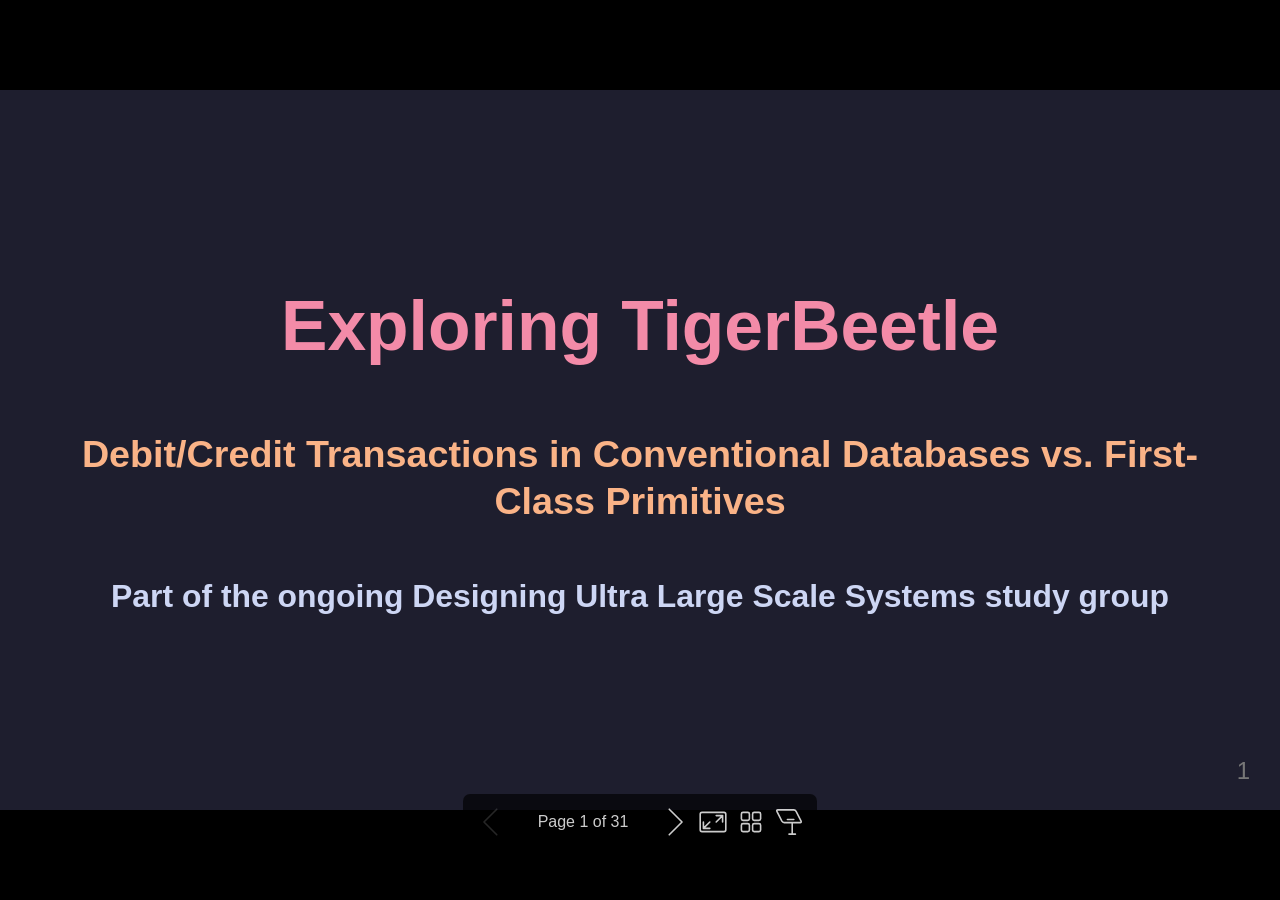
==== commit 8c6a66de: "Update" ====
--- a/001/index.html
+++ b/001/index.html
@@ -8,12 +8,12 @@
  * @size 16:9 1280px 720px
  * @size 4:3 960px 720px
  */div#\:\$p > svg > foreignObject > section [data-theme=light],div#\:\$p > svg > foreignObject > section{color-scheme:light}div#\:\$p > svg > foreignObject > section [data-theme=dark],div#\:\$p > svg > foreignObject > section:where(.invert){color-scheme:dark}div#\:\$p > svg > foreignObject > section{-ms-text-size-adjust:100%;-webkit-text-size-adjust:100%;background-color:var(--bgColor-default);color:var(--fgColor-default);font-family:var(--fontStack-sansSerif, -apple-system, BlinkMacSystemFont, "Segoe UI", "Noto Sans", Helvetica, Arial, sans-serif, "Apple Color Emoji", "Segoe UI Emoji");font-size:16px;font-weight:var(--base-text-weight-normal, 400);line-height:1.5;margin:0;word-wrap:break-word}div#\:\$p > svg > foreignObject > section{--marpit-root-font-size:16px}div#\:\$p > svg > foreignObject > section a{text-decoration:underline;text-underline-offset:calc(var(--marpit-root-font-size, 1rem) * .2)}div#\:\$p > svg > foreignObject > section :is(h1, marp-h1):hover .anchor .octicon-link:before,div#\:\$p > svg > foreignObject > section :is(h2, marp-h2):hover .anchor .octicon-link:before,div#\:\$p > svg > foreignObject > section :is(h3, marp-h3):hover .anchor .octicon-link:before,div#\:\$p > svg > foreignObject > section :is(h4, marp-h4):hover .anchor .octicon-link:before,div#\:\$p > svg > foreignObject > section :is(h5, marp-h5):hover .anchor .octicon-link:before,div#\:\$p > svg > foreignObject > section :is(h6, marp-h6):hover .anchor .octicon-link:before{background-color:currentColor;content:" ";display:inline-block;height:16px;-webkit-mask-image:url('data:image/svg+xml;charset=utf-8,<svg xmlns="http://www.w3.org/2000/svg" aria-hidden="true" viewBox="0 0 16 16"><path fill-rule="evenodd" d="M7.775 3.275a.75.75 0 0 0 1.06 1.06l1.25-1.25a2 2 0 1 1 2.83 2.83l-2.5 2.5a2 2 0 0 1-2.83 0 .75.75 0 0 0-1.06 1.06 3.5 3.5 0 0 0 4.95 0l2.5-2.5a3.5 3.5 0 0 0-4.95-4.95zm-4.69 9.64a2 2 0 0 1 0-2.83l2.5-2.5a2 2 0 0 1 2.83 0 .75.75 0 0 0 1.06-1.06 3.5 3.5 0 0 0-4.95 0l-2.5 2.5a3.5 3.5 0 0 0 4.95 4.95l1.25-1.25a.75.75 0 0 0-1.06-1.06l-1.25 1.25a2 2 0 0 1-2.83 0"/></svg>');mask-image:url('data:image/svg+xml;charset=utf-8,<svg xmlns="http://www.w3.org/2000/svg" aria-hidden="true" viewBox="0 0 16 16"><path fill-rule="evenodd" d="M7.775 3.275a.75.75 0 0 0 1.06 1.06l1.25-1.25a2 2 0 1 1 2.83 2.83l-2.5 2.5a2 2 0 0 1-2.83 0 .75.75 0 0 0-1.06 1.06 3.5 3.5 0 0 0 4.95 0l2.5-2.5a3.5 3.5 0 0 0-4.95-4.95zm-4.69 9.64a2 2 0 0 1 0-2.83l2.5-2.5a2 2 0 0 1 2.83 0 .75.75 0 0 0 1.06-1.06 3.5 3.5 0 0 0-4.95 0l-2.5 2.5a3.5 3.5 0 0 0 4.95 4.95l1.25-1.25a.75.75 0 0 0-1.06-1.06l-1.25 1.25a2 2 0 0 1-2.83 0"/></svg>');width:16px}div#\:\$p > svg > foreignObject > section details,div#\:\$p > svg > foreignObject > section figcaption,div#\:\$p > svg > foreignObject > section figure{display:block}div#\:\$p > svg > foreignObject > section summary{display:list-item}div#\:\$p > svg > foreignObject > section [hidden]{display:none!important}div#\:\$p > svg > foreignObject > section a{background-color:transparent;color:var(--fgColor-accent);text-decoration:none}div#\:\$p > svg > foreignObject > section abbr[title]{border-bottom:none;-webkit-text-decoration:underline dotted;text-decoration:underline dotted}div#\:\$p > svg > foreignObject > section b,div#\:\$p > svg > foreignObject > section strong{font-weight:var(--base-text-weight-semibold, 600)}div#\:\$p > svg > foreignObject > section dfn{font-style:italic}div#\:\$p > svg > foreignObject > section :is(h1, marp-h1){border-bottom:1px solid var(--borderColor-muted);font-size:2em;font-weight:var(--base-text-weight-semibold, 600);margin:.67em 0;padding-bottom:.3em}div#\:\$p > svg > foreignObject > section mark{background-color:var(--bgColor-attention-muted);color:var(--fgColor-default)}div#\:\$p > svg > foreignObject > section small{font-size:90%}div#\:\$p > svg > foreignObject > section sub,div#\:\$p > svg > foreignObject > section sup{font-size:75%;line-height:0;position:relative;vertical-align:baseline}div#\:\$p > svg > foreignObject > section sub{bottom:-.25em}div#\:\$p > svg > foreignObject > section sup{top:-.5em}div#\:\$p > svg > foreignObject > section img{border-style:none;box-sizing:content-box;max-width:100%}div#\:\$p > svg > foreignObject > section code,div#\:\$p > svg > foreignObject > section kbd,div#\:\$p > svg > foreignObject > section :is(pre, marp-pre),div#\:\$p > svg > foreignObject > section samp{font-family:monospace;font-size:1em}div#\:\$p > svg > foreignObject > section figure{margin:1em var(--base-size-40)}div#\:\$p > svg > foreignObject > section hr{background:transparent;background-color:var(--borderColor-default);border:0;box-sizing:content-box;height:.25em;margin:var(--base-size-24) 0;overflow:hidden;padding:0}div#\:\$p > svg > foreignObject > section input{font:inherit;font-family:inherit;font-size:inherit;line-height:inherit;margin:0;overflow:visible}div#\:\$p > svg > foreignObject > section [type=button],div#\:\$p > svg > foreignObject > section [type=reset],div#\:\$p > svg > foreignObject > section [type=submit]{-webkit-appearance:button;-moz-appearance:button;appearance:button}div#\:\$p > svg > foreignObject > section [type=checkbox],div#\:\$p > svg > foreignObject > section [type=radio]{box-sizing:border-box;padding:0}div#\:\$p > svg > foreignObject > section [type=number]::-webkit-inner-spin-button,div#\:\$p > svg > foreignObject > section [type=number]::-webkit-outer-spin-button{height:auto}div#\:\$p > svg > foreignObject > section [type=search]::-webkit-search-cancel-button,div#\:\$p > svg > foreignObject > section [type=search]::-webkit-search-decoration{-webkit-appearance:none;appearance:none}div#\:\$p > svg > foreignObject > section ::-webkit-input-placeholder{color:inherit;opacity:.54}div#\:\$p > svg > foreignObject > section ::-webkit-file-upload-button{-webkit-appearance:button;appearance:button;font:inherit}div#\:\$p > svg > foreignObject > section a:hover{text-decoration:underline}div#\:\$p > svg > foreignObject > section ::-moz-placeholder{color:var(--fgColor-muted);opacity:1}div#\:\$p > svg > foreignObject > section ::placeholder{color:var(--fgColor-muted);opacity:1}div#\:\$p > svg > foreignObject > section hr:after,div#\:\$p > svg > foreignObject > section hr:before{content:"";display:table}div#\:\$p > svg > foreignObject > section hr:after{clear:both}div#\:\$p > svg > foreignObject > section table{border-collapse:collapse;border-spacing:0;display:block;font-variant:tabular-nums;max-width:100%;overflow:auto;width:-moz-max-content;width:max-content}div#\:\$p > svg > foreignObject > section td,div#\:\$p > svg > foreignObject > section th{padding:0}div#\:\$p > svg > foreignObject > section details summary{cursor:pointer}div#\:\$p > svg > foreignObject > section [role=button]:focus,div#\:\$p > svg > foreignObject > section a:focus,div#\:\$p > svg > foreignObject > section input[type=checkbox]:focus,div#\:\$p > svg > foreignObject > section input[type=radio]:focus{box-shadow:none;outline:2px solid var(--focus-outlineColor);outline-offset:-2px}div#\:\$p > svg > foreignObject > section [role=button]:focus:not(:focus-visible),div#\:\$p > svg > foreignObject > section a:focus:not(:focus-visible),div#\:\$p > svg > foreignObject > section input[type=checkbox]:focus:not(:focus-visible),div#\:\$p > svg > foreignObject > section input[type=radio]:focus:not(:focus-visible){outline:1px solid transparent}div#\:\$p > svg > foreignObject > section [role=button]:focus-visible,div#\:\$p > svg > foreignObject > section a:focus-visible,div#\:\$p > svg > foreignObject > section input[type=checkbox]:focus-visible,div#\:\$p > svg > foreignObject > section input[type=radio]:focus-visible{box-shadow:none;outline:2px solid var(--focus-outlineColor);outline-offset:-2px}div#\:\$p > svg > foreignObject > section a:not([class]):focus,div#\:\$p > svg > foreignObject > section a:not([class]):focus-visible,div#\:\$p > svg > foreignObject > section input[type=checkbox]:focus,div#\:\$p > svg > foreignObject > section input[type=checkbox]:focus-visible,div#\:\$p > svg > foreignObject > section input[type=radio]:focus,div#\:\$p > svg > foreignObject > section input[type=radio]:focus-visible{outline-offset:0}div#\:\$p > svg > foreignObject > section kbd{background-color:var(--bgColor-muted);border-bottom-color:var(--borderColor-neutral-muted);border:1px solid var(--borderColor-neutral-muted);border-radius:6px;box-shadow:inset 0 -1px 0 var(--borderColor-neutral-muted);color:var(--fgColor-default);display:inline-block;font:11px var(--fontStack-monospace, ui-monospace, SFMono-Regular, SF Mono, Menlo, Consolas, Liberation Mono, monospace);line-height:10px;padding:var(--base-size-4);vertical-align:middle}div#\:\$p > svg > foreignObject > section :is(h1, marp-h1),div#\:\$p > svg > foreignObject > section :is(h2, marp-h2),div#\:\$p > svg > foreignObject > section :is(h3, marp-h3),div#\:\$p > svg > foreignObject > section :is(h4, marp-h4),div#\:\$p > svg > foreignObject > section :is(h5, marp-h5),div#\:\$p > svg > foreignObject > section :is(h6, marp-h6){font-weight:var(--base-text-weight-semibold, 600);line-height:1.25;margin-bottom:var(--base-size-16);margin-top:var(--base-size-24)}div#\:\$p > svg > foreignObject > section :is(h2, marp-h2){border-bottom:1px solid var(--borderColor-muted);font-size:1.5em;padding-bottom:.3em}div#\:\$p > svg > foreignObject > section :is(h2, marp-h2),div#\:\$p > svg > foreignObject > section :is(h3, marp-h3){font-weight:var(--base-text-weight-semibold, 600)}div#\:\$p > svg > foreignObject > section :is(h3, marp-h3){font-size:1.25em}div#\:\$p > svg > foreignObject > section :is(h4, marp-h4){font-size:1em}div#\:\$p > svg > foreignObject > section :is(h4, marp-h4),div#\:\$p > svg > foreignObject > section :is(h5, marp-h5){font-weight:var(--base-text-weight-semibold, 600)}div#\:\$p > svg > foreignObject > section :is(h5, marp-h5){font-size:.875em}div#\:\$p > svg > foreignObject > section :is(h6, marp-h6){color:var(--fgColor-muted);font-size:.85em;font-weight:var(--base-text-weight-semibold, 600)}div#\:\$p > svg > foreignObject > section p{margin-bottom:10px;margin-top:0}div#\:\$p > svg > foreignObject > section blockquote{border-left:.25em solid var(--borderColor-default);color:var(--fgColor-muted);margin:0;padding:0 1em}div#\:\$p > svg > foreignObject > section ol,div#\:\$p > svg > foreignObject > section ul{margin-bottom:0;margin-top:0;padding-left:2em}div#\:\$p > svg > foreignObject > section ol ol,div#\:\$p > svg > foreignObject > section ul ol{list-style-type:lower-roman}div#\:\$p > svg > foreignObject > section ol ol ol,div#\:\$p > svg > foreignObject > section ol ul ol,div#\:\$p > svg > foreignObject > section ul ol ol,div#\:\$p > svg > foreignObject > section ul ul ol{list-style-type:lower-alpha}div#\:\$p > svg > foreignObject > section dd{margin-left:0}div#\:\$p > svg > foreignObject > section code,div#\:\$p > svg > foreignObject > section :is(pre, marp-pre),div#\:\$p > svg > foreignObject > section samp,div#\:\$p > svg > foreignObject > section tt{font-family:var(--fontStack-monospace, ui-monospace, SFMono-Regular, SF Mono, Menlo, Consolas, Liberation Mono, monospace);font-size:12px}div#\:\$p > svg > foreignObject > section :is(pre, marp-pre){margin-bottom:0;margin-top:0;word-wrap:normal}div#\:\$p > svg > foreignObject > section .octicon{display:inline-block;fill:currentColor;overflow:visible!important;vertical-align:text-bottom}div#\:\$p > svg > foreignObject > section input::-webkit-inner-spin-button,div#\:\$p > svg > foreignObject > section input::-webkit-outer-spin-button{-webkit-appearance:none;appearance:none;margin:0}div#\:\$p > svg > foreignObject > section .mr-2{margin-right:var(--base-size-8, 8px)!important}div#\:\$p > svg > foreignObject > section:after,div#\:\$p > svg > foreignObject > section:before{display:table}div#\:\$p > svg > foreignObject > section:after{clear:both}div#\:\$p > svg > foreignObject > section>:first-child{margin-top:0!important}div#\:\$p > svg > foreignObject > section>:last-child{margin-bottom:0!important}div#\:\$p > svg > foreignObject > section a:not([href]){color:inherit;text-decoration:none}div#\:\$p > svg > foreignObject > section .absent{color:var(--fgColor-danger)}div#\:\$p > svg > foreignObject > section .anchor{float:left;line-height:1;margin-left:-20px;padding-right:var(--base-size-4)}div#\:\$p > svg > foreignObject > section .anchor:focus{outline:none}div#\:\$p > svg > foreignObject > section blockquote,div#\:\$p > svg > foreignObject > section details,div#\:\$p > svg > foreignObject > section dl,div#\:\$p > svg > foreignObject > section ol,div#\:\$p > svg > foreignObject > section p,div#\:\$p > svg > foreignObject > section :is(pre, marp-pre),div#\:\$p > svg > foreignObject > section table,div#\:\$p > svg > foreignObject > section ul{margin-bottom:var(--base-size-16);margin-top:0}div#\:\$p > svg > foreignObject > section blockquote>:first-child{margin-top:0}div#\:\$p > svg > foreignObject > section blockquote>:last-child{margin-bottom:0}div#\:\$p > svg > foreignObject > section :is(h1, marp-h1) .octicon-link,div#\:\$p > svg > foreignObject > section :is(h2, marp-h2) .octicon-link,div#\:\$p > svg > foreignObject > section :is(h3, marp-h3) .octicon-link,div#\:\$p > svg > foreignObject > section :is(h4, marp-h4) .octicon-link,div#\:\$p > svg > foreignObject > section :is(h5, marp-h5) .octicon-link,div#\:\$p > svg > foreignObject > section :is(h6, marp-h6) .octicon-link{color:var(--fgColor-default);vertical-align:middle;visibility:hidden}div#\:\$p > svg > foreignObject > section :is(h1, marp-h1):hover .anchor,div#\:\$p > svg > foreignObject > section :is(h2, marp-h2):hover .anchor,div#\:\$p > svg > foreignObject > section :is(h3, marp-h3):hover .anchor,div#\:\$p > svg > foreignObject > section :is(h4, marp-h4):hover .anchor,div#\:\$p > svg > foreignObject > section :is(h5, marp-h5):hover .anchor,div#\:\$p > svg > foreignObject > section :is(h6, marp-h6):hover .anchor{text-decoration:none}div#\:\$p > svg > foreignObject > section :is(h1, marp-h1):hover .anchor .octicon-link,div#\:\$p > svg > foreignObject > section :is(h2, marp-h2):hover .anchor .octicon-link,div#\:\$p > svg > foreignObject > section :is(h3, marp-h3):hover .anchor .octicon-link,div#\:\$p > svg > foreignObject > section :is(h4, marp-h4):hover .anchor .octicon-link,div#\:\$p > svg > foreignObject > section :is(h5, marp-h5):hover .anchor .octicon-link,div#\:\$p > svg > foreignObject > section :is(h6, marp-h6):hover .anchor .octicon-link{visibility:visible}div#\:\$p > svg > foreignObject > section :is(h1, marp-h1) code,div#\:\$p > svg > foreignObject > section :is(h1, marp-h1) tt,div#\:\$p > svg > foreignObject > section :is(h2, marp-h2) code,div#\:\$p > svg > foreignObject > section :is(h2, marp-h2) tt,div#\:\$p > svg > foreignObject > section :is(h3, marp-h3) code,div#\:\$p > svg > foreignObject > section :is(h3, marp-h3) tt,div#\:\$p > svg > foreignObject > section :is(h4, marp-h4) code,div#\:\$p > svg > foreignObject > section :is(h4, marp-h4) tt,div#\:\$p > svg > foreignObject > section :is(h5, marp-h5) code,div#\:\$p > svg > foreignObject > section :is(h5, marp-h5) tt,div#\:\$p > svg > foreignObject > section :is(h6, marp-h6) code,div#\:\$p > svg > foreignObject > section :is(h6, marp-h6) tt{font-size:inherit;padding:0 .2em}div#\:\$p > svg > foreignObject > section summary :is(h1, marp-h1),div#\:\$p > svg > foreignObject > section summary :is(h2, marp-h2),div#\:\$p > svg > foreignObject > section summary :is(h3, marp-h3),div#\:\$p > svg > foreignObject > section summary :is(h4, marp-h4),div#\:\$p > svg > foreignObject > section summary :is(h5, marp-h5),div#\:\$p > svg > foreignObject > section summary :is(h6, marp-h6){display:inline-block}div#\:\$p > svg > foreignObject > section summary :is(h1, marp-h1) .anchor,div#\:\$p > svg > foreignObject > section summary :is(h2, marp-h2) .anchor,div#\:\$p > svg > foreignObject > section summary :is(h3, marp-h3) .anchor,div#\:\$p > svg > foreignObject > section summary :is(h4, marp-h4) .anchor,div#\:\$p > svg > foreignObject > section summary :is(h5, marp-h5) .anchor,div#\:\$p > svg > foreignObject > section summary :is(h6, marp-h6) .anchor{margin-left:-40px}div#\:\$p > svg > foreignObject > section summary :is(h1, marp-h1),div#\:\$p > svg > foreignObject > section summary :is(h2, marp-h2){border-bottom:0;padding-bottom:0}div#\:\$p > svg > foreignObject > section ol.no-list,div#\:\$p > svg > foreignObject > section ul.no-list{list-style-type:none;padding:0}div#\:\$p > svg > foreignObject > section ol[type="a s"]{list-style-type:lower-alpha}div#\:\$p > svg > foreignObject > section ol[type="A s"]{list-style-type:upper-alpha}div#\:\$p > svg > foreignObject > section ol[type="i s"]{list-style-type:lower-roman}div#\:\$p > svg > foreignObject > section ol[type="I s"]{list-style-type:upper-roman}div#\:\$p > svg > foreignObject > section div>ol:not([type]),div#\:\$p > svg > foreignObject > section ol[type="1"]{list-style-type:decimal}div#\:\$p > svg > foreignObject > section ol ol,div#\:\$p > svg > foreignObject > section ol ul,div#\:\$p > svg > foreignObject > section ul ol,div#\:\$p > svg > foreignObject > section ul ul{margin-bottom:0;margin-top:0}div#\:\$p > svg > foreignObject > section li>p{margin-top:var(--base-size-16)}div#\:\$p > svg > foreignObject > section li+li{margin-top:.25em}div#\:\$p > svg > foreignObject > section dl{padding:0}div#\:\$p > svg > foreignObject > section dl dt{font-size:1em;font-style:italic;font-weight:var(--base-text-weight-semibold, 600);margin-top:var(--base-size-16);padding:0}div#\:\$p > svg > foreignObject > section dl dd{margin-bottom:var(--base-size-16);padding:0 var(--base-size-16)}div#\:\$p > svg > foreignObject > section table th{font-weight:var(--base-text-weight-semibold, 600)}div#\:\$p > svg > foreignObject > section table td,div#\:\$p > svg > foreignObject > section table th{border:1px solid var(--borderColor-default);padding:6px 13px}div#\:\$p > svg > foreignObject > section table td>:last-child{margin-bottom:0}div#\:\$p > svg > foreignObject > section table tr{background-color:var(--bgColor-default);border-top:1px solid var(--borderColor-muted)}div#\:\$p > svg > foreignObject > section table tr:nth-child(2n){background-color:var(--bgColor-muted)}div#\:\$p > svg > foreignObject > section table img{background-color:transparent}div#\:\$p > svg > foreignObject > section img[align=right]{padding-left:20px}div#\:\$p > svg > foreignObject > section img[align=left]{padding-right:20px}div#\:\$p > svg > foreignObject > section .emoji{background-color:transparent;max-width:none;vertical-align:text-top}div#\:\$p > svg > foreignObject > section :is(span, marp-span).frame,div#\:\$p > svg > foreignObject > section :is(span, marp-span).frame>:is(span, marp-span){display:block;overflow:hidden}div#\:\$p > svg > foreignObject > section :is(span, marp-span).frame>:is(span, marp-span){border:1px solid var(--borderColor-default);float:left;margin:13px 0 0;padding:7px;width:auto}div#\:\$p > svg > foreignObject > section :is(span, marp-span).frame :is(span, marp-span) img{display:block;float:left}div#\:\$p > svg > foreignObject > section :is(span, marp-span).frame :is(span, marp-span) :is(span, marp-span){clear:both;color:var(--fgColor-default);display:block;padding:5px 0 0}div#\:\$p > svg > foreignObject > section :is(span, marp-span).align-center{clear:both;display:block;overflow:hidden}div#\:\$p > svg > foreignObject > section :is(span, marp-span).align-center>:is(span, marp-span){display:block;margin:13px auto 0;overflow:hidden;text-align:center}div#\:\$p > svg > foreignObject > section :is(span, marp-span).align-center :is(span, marp-span) img{margin:0 auto;text-align:center}div#\:\$p > svg > foreignObject > section :is(span, marp-span).align-right{clear:both;display:block;overflow:hidden}div#\:\$p > svg > foreignObject > section :is(span, marp-span).align-right>:is(span, marp-span){display:block;margin:13px 0 0;overflow:hidden;text-align:right}div#\:\$p > svg > foreignObject > section :is(span, marp-span).align-right :is(span, marp-span) img{margin:0;text-align:right}div#\:\$p > svg > foreignObject > section :is(span, marp-span).float-left{display:block;float:left;margin-right:13px;overflow:hidden}div#\:\$p > svg > foreignObject > section :is(span, marp-span).float-left :is(span, marp-span){margin:13px 0 0}div#\:\$p > svg > foreignObject > section :is(span, marp-span).float-right{display:block;float:right;margin-left:13px;overflow:hidden}div#\:\$p > svg > foreignObject > section :is(span, marp-span).float-right>:is(span, marp-span){display:block;margin:13px auto 0;overflow:hidden;text-align:right}div#\:\$p > svg > foreignObject > section code,div#\:\$p > svg > foreignObject > section tt{background-color:var(--bgColor-neutral-muted);border-radius:6px;font-size:85%;margin:0;padding:.2em .4em;white-space:break-spaces}div#\:\$p > svg > foreignObject > section code br,div#\:\$p > svg > foreignObject > section tt br{display:none}div#\:\$p > svg > foreignObject > section del code{text-decoration:inherit}div#\:\$p > svg > foreignObject > section samp{font-size:85%}div#\:\$p > svg > foreignObject > section :is(pre, marp-pre) code{font-size:100%}div#\:\$p > svg > foreignObject > section :is(pre, marp-pre)>code{background:transparent;border:0;margin:0;padding:0;white-space:pre;word-break:normal}div#\:\$p > svg > foreignObject > section .highlight{margin-bottom:var(--base-size-16)}div#\:\$p > svg > foreignObject > section .highlight :is(pre, marp-pre){margin-bottom:0;word-break:normal}div#\:\$p > svg > foreignObject > section :is(pre, marp-pre){background-color:var(--bgColor-muted);border-radius:6px;color:var(--fgColor-default);font-size:85%;line-height:1.45;overflow:auto;padding:var(--base-size-16)}div#\:\$p > svg > foreignObject > section :is(pre, marp-pre) code,div#\:\$p > svg > foreignObject > section :is(pre, marp-pre) tt{display:inline;line-height:inherit;margin:0;overflow:visible;padding:0;word-wrap:normal;background-color:transparent;border:0}div#\:\$p > svg > foreignObject > section .csv-data td,div#\:\$p > svg > foreignObject > section .csv-data th{font-size:12px;line-height:1;overflow:hidden;padding:5px;text-align:left;white-space:nowrap}div#\:\$p > svg > foreignObject > section .csv-data .blob-num{background:var(--bgColor-default);border:0;padding:10px var(--base-size-8) 9px;text-align:right}div#\:\$p > svg > foreignObject > section .csv-data tr{border-top:0}div#\:\$p > svg > foreignObject > section .csv-data th{background:var(--bgColor-muted);border-top:0;font-weight:var(--base-text-weight-semibold, 600)}div#\:\$p > svg > foreignObject > section [data-footnote-ref]:before{content:"["}div#\:\$p > svg > foreignObject > section [data-footnote-ref]:after{content:"]"}div#\:\$p > svg > foreignObject > section .footnotes{border-top:1px solid var(--borderColor-default);color:var(--fgColor-muted);font-size:12px}div#\:\$p > svg > foreignObject > section div#\:\$p > svg > foreignObject > section section.footnotes{--marpit-root-font-size:12px}div#\:\$p > svg > foreignObject > section .footnotes ol,div#\:\$p > svg > foreignObject > section .footnotes ol ul{padding-left:var(--base-size-16)}div#\:\$p > svg > foreignObject > section .footnotes ol ul{display:inline-block;margin-top:var(--base-size-16)}div#\:\$p > svg > foreignObject > section .footnotes li{position:relative}div#\:\$p > svg > foreignObject > section .footnotes li:target:before{border:2px solid var(--borderColor-accent-emphasis);border-radius:6px;bottom:calc(var(--base-size-8)*-1);content:"";left:calc(var(--base-size-24)*-1);pointer-events:none;position:absolute;right:calc(var(--base-size-8)*-1);top:calc(var(--base-size-8)*-1)}div#\:\$p > svg > foreignObject > section .footnotes li:target{color:var(--fgColor-default)}div#\:\$p > svg > foreignObject > section .footnotes .data-footnote-backref g-emoji{font-family:monospace}div#\:\$p > svg > foreignObject > section .pl-c{color:var(--color-prettylights-syntax-comment)}div#\:\$p > svg > foreignObject > section .pl-c1,div#\:\$p > svg > foreignObject > section .pl-s .pl-v{color:var(--color-prettylights-syntax-constant)}div#\:\$p > svg > foreignObject > section .pl-e,div#\:\$p > svg > foreignObject > section .pl-en{color:var(--color-prettylights-syntax-entity)}div#\:\$p > svg > foreignObject > section .pl-s .pl-s1,div#\:\$p > svg > foreignObject > section .pl-smi{color:var(--color-prettylights-syntax-storage-modifier-import)}div#\:\$p > svg > foreignObject > section .pl-ent{color:var(--color-prettylights-syntax-entity-tag)}div#\:\$p > svg > foreignObject > section .pl-k{color:var(--color-prettylights-syntax-keyword)}div#\:\$p > svg > foreignObject > section .pl-pds,div#\:\$p > svg > foreignObject > section .pl-s,div#\:\$p > svg > foreignObject > section .pl-s .pl-pse .pl-s1,div#\:\$p > svg > foreignObject > section .pl-sr,div#\:\$p > svg > foreignObject > section .pl-sr .pl-cce,div#\:\$p > svg > foreignObject > section .pl-sr .pl-sra,div#\:\$p > svg > foreignObject > section .pl-sr .pl-sre{color:var(--color-prettylights-syntax-string)}div#\:\$p > svg > foreignObject > section .pl-smw,div#\:\$p > svg > foreignObject > section .pl-v{color:var(--color-prettylights-syntax-variable)}div#\:\$p > svg > foreignObject > section .pl-bu{color:var(--color-prettylights-syntax-brackethighlighter-unmatched)}div#\:\$p > svg > foreignObject > section .pl-ii{background-color:var(--color-prettylights-syntax-invalid-illegal-bg);color:var(--color-prettylights-syntax-invalid-illegal-text)}div#\:\$p > svg > foreignObject > section .pl-c2{background-color:var(--color-prettylights-syntax-carriage-return-bg);color:var(--color-prettylights-syntax-carriage-return-text)}div#\:\$p > svg > foreignObject > section .pl-sr .pl-cce{color:var(--color-prettylights-syntax-string-regexp);font-weight:700}div#\:\$p > svg > foreignObject > section .pl-ml{color:var(--color-prettylights-syntax-markup-list)}div#\:\$p > svg > foreignObject > section .pl-mh,div#\:\$p > svg > foreignObject > section .pl-mh .pl-en,div#\:\$p > svg > foreignObject > section .pl-ms{color:var(--color-prettylights-syntax-markup-heading);font-weight:700}div#\:\$p > svg > foreignObject > section .pl-mi{color:var(--color-prettylights-syntax-markup-italic);font-style:italic}div#\:\$p > svg > foreignObject > section .pl-mb{color:var(--color-prettylights-syntax-markup-bold);font-weight:700}div#\:\$p > svg > foreignObject > section .pl-md{background-color:var(--color-prettylights-syntax-markup-deleted-bg);color:var(--color-prettylights-syntax-markup-deleted-text)}div#\:\$p > svg > foreignObject > section .pl-mi1{background-color:var(--color-prettylights-syntax-markup-inserted-bg);color:var(--color-prettylights-syntax-markup-inserted-text)}div#\:\$p > svg > foreignObject > section .pl-mc{background-color:var(--color-prettylights-syntax-markup-changed-bg);color:var(--color-prettylights-syntax-markup-changed-text)}div#\:\$p > svg > foreignObject > section .pl-mi2{background-color:var(--color-prettylights-syntax-markup-ignored-bg);color:var(--color-prettylights-syntax-markup-ignored-text)}div#\:\$p > svg > foreignObject > section .pl-mdr{color:var(--color-prettylights-syntax-meta-diff-range);font-weight:700}div#\:\$p > svg > foreignObject > section .pl-ba{color:var(--color-prettylights-syntax-brackethighlighter-angle)}div#\:\$p > svg > foreignObject > section .pl-sg{color:var(--color-prettylights-syntax-sublimelinter-gutter-mark)}div#\:\$p > svg > foreignObject > section .pl-corl{color:var(--color-prettylights-syntax-constant-other-reference-link);text-decoration:underline}div#\:\$p > svg > foreignObject > section [role=button]:focus:not(:focus-visible),div#\:\$p > svg > foreignObject > section [role=tabpanel][tabindex="0"]:focus:not(:focus-visible),div#\:\$p > svg > foreignObject > section a:focus:not(:focus-visible),div#\:\$p > svg > foreignObject > section button:focus:not(:focus-visible),div#\:\$p > svg > foreignObject > section summary:focus:not(:focus-visible){box-shadow:none;outline:none}div#\:\$p > svg > foreignObject > section [tabindex="0"]:focus:not(:focus-visible),div#\:\$p > svg > foreignObject > section details-dialog:focus:not(:focus-visible){outline:none}div#\:\$p > svg > foreignObject > section g-emoji{display:inline-block;font-family:Apple Color Emoji,Segoe UI Emoji,Segoe UI Symbol;font-size:1em;font-style:normal!important;font-weight:var(--base-text-weight-normal, 400);line-height:1;min-width:1ch;vertical-align:-.075em}div#\:\$p > svg > foreignObject > section g-emoji img{height:1em;width:1em}div#\:\$p > svg > foreignObject > section a:has(>p,>div,>:is(pre, marp-pre),>blockquote){display:block}div#\:\$p > svg > foreignObject > section a:has(>p,>div,>:is(pre, marp-pre),>blockquote):not(:has(.snippet-clipboard-content,>:is(pre, marp-pre))){width:-moz-fit-content;width:fit-content}div#\:\$p > svg > foreignObject > section a:has(>p,>div,>:is(pre, marp-pre),>blockquote):has(.snippet-clipboard-content,>:is(pre, marp-pre)):focus-visible{outline:2px solid var(--focus-outlineColor);outline-offset:2px}div#\:\$p > svg > foreignObject > section .task-list-item{list-style-type:none}div#\:\$p > svg > foreignObject > section .task-list-item label{font-weight:var(--base-text-weight-normal, 400)}div#\:\$p > svg > foreignObject > section .task-list-item.enabled label{cursor:pointer}div#\:\$p > svg > foreignObject > section .task-list-item+.task-list-item{margin-top:var(--base-size-4)}div#\:\$p > svg > foreignObject > section .task-list-item .handle{display:none}div#\:\$p > svg > foreignObject > section .task-list-item-checkbox{margin:0 .2em .25em -1.4em;vertical-align:middle}div#\:\$p > svg > foreignObject > section ul:dir(rtl) .task-list-item-checkbox{margin:0 -1.6em .25em .2em}div#\:\$p > svg > foreignObject > section ol:dir(rtl) .task-list-item-checkbox{margin:0 -1.6em .25em .2em}div#\:\$p > svg > foreignObject > section .contains-task-list:focus-within .task-list-item-convert-container,div#\:\$p > svg > foreignObject > section .contains-task-list:hover .task-list-item-convert-container{clip-path:none;display:block;height:24px;overflow:visible;width:auto}div#\:\$p > svg > foreignObject > section ::-webkit-calendar-picker-indicator{filter:invert(50%)}div#\:\$p > svg > foreignObject > section .markdown-alert{border-left:.25em solid var(--borderColor-default);color:inherit;margin-bottom:var(--base-size-16);padding:var(--base-size-8) var(--base-size-16)}div#\:\$p > svg > foreignObject > section .markdown-alert>:first-child{margin-top:0}div#\:\$p > svg > foreignObject > section .markdown-alert>:last-child{margin-bottom:0}div#\:\$p > svg > foreignObject > section .markdown-alert .markdown-alert-title{align-items:center;display:flex;font-weight:var(--base-text-weight-medium, 500);line-height:1}div#\:\$p > svg > foreignObject > section .markdown-alert.markdown-alert-note{border-left-color:var(--borderColor-accent-emphasis)}div#\:\$p > svg > foreignObject > section .markdown-alert.markdown-alert-note .markdown-alert-title{color:var(--fgColor-accent)}div#\:\$p > svg > foreignObject > section .markdown-alert.markdown-alert-important{border-left-color:var(--borderColor-done-emphasis)}div#\:\$p > svg > foreignObject > section .markdown-alert.markdown-alert-important .markdown-alert-title{color:var(--fgColor-done)}div#\:\$p > svg > foreignObject > section .markdown-alert.markdown-alert-warning{border-left-color:var(--borderColor-attention-emphasis)}div#\:\$p > svg > foreignObject > section .markdown-alert.markdown-alert-warning .markdown-alert-title{color:var(--fgColor-attention)}div#\:\$p > svg > foreignObject > section .markdown-alert.markdown-alert-tip{border-left-color:var(--borderColor-success-emphasis)}div#\:\$p > svg > foreignObject > section .markdown-alert.markdown-alert-tip .markdown-alert-title{color:var(--fgColor-success)}div#\:\$p > svg > foreignObject > section .markdown-alert.markdown-alert-caution{border-left-color:var(--borderColor-danger-emphasis)}div#\:\$p > svg > foreignObject > section .markdown-alert.markdown-alert-caution .markdown-alert-title{color:var(--fgColor-danger)}div#\:\$p > svg > foreignObject > section>:first-child>.heading-element:first-child{margin-top:0!important}div#\:\$p > svg > foreignObject > section .highlight :is(pre, marp-pre):has(+.zeroclipboard-container){min-height:52px}div#\:\$p > svg > foreignObject > section :is(h1, marp-h1){color:var(--h1-color);font-size:1.6em}div#\:\$p > svg > foreignObject > section :is(h1, marp-h1),div#\:\$p > svg > foreignObject > section :is(h2, marp-h2){border-bottom:none}div#\:\$p > svg > foreignObject > section :is(h2, marp-h2){font-size:1.3em}div#\:\$p > svg > foreignObject > section :is(h3, marp-h3){font-size:1.1em}div#\:\$p > svg > foreignObject > section :is(h4, marp-h4){font-size:1.05em}div#\:\$p > svg > foreignObject > section :is(h5, marp-h5){font-size:1em}div#\:\$p > svg > foreignObject > section :is(h6, marp-h6){font-size:.9em}div#\:\$p > svg > foreignObject > section :is(h1, marp-h1) strong,div#\:\$p > svg > foreignObject > section :is(h2, marp-h2) strong,div#\:\$p > svg > foreignObject > section :is(h3, marp-h3) strong,div#\:\$p > svg > foreignObject > section :is(h4, marp-h4) strong,div#\:\$p > svg > foreignObject > section :is(h5, marp-h5) strong,div#\:\$p > svg > foreignObject > section :is(h6, marp-h6) strong{color:var(--heading-strong-color);font-weight:inherit}div#\:\$p > svg > foreignObject > section :is(h1, marp-h1)::part(auto-scaling),div#\:\$p > svg > foreignObject > section :is(h2, marp-h2)::part(auto-scaling),div#\:\$p > svg > foreignObject > section :is(h3, marp-h3)::part(auto-scaling),div#\:\$p > svg > foreignObject > section :is(h4, marp-h4)::part(auto-scaling),div#\:\$p > svg > foreignObject > section :is(h5, marp-h5)::part(auto-scaling),div#\:\$p > svg > foreignObject > section :is(h6, marp-h6)::part(auto-scaling){max-height:563px}div#\:\$p > svg > foreignObject > section hr{height:0;padding-top:.25em}div#\:\$p > svg > foreignObject > section img{background-color:transparent}div#\:\$p > svg > foreignObject > section :is(pre, marp-pre){border:1px solid var(--borderColor-default);line-height:1.15;overflow:visible}div#\:\$p > svg > foreignObject > section :is(pre, marp-pre)::part(auto-scaling){max-height:529px}div#\:\$p > svg > foreignObject > section :is(pre, marp-pre) :where(.hljs){color:var(--color-prettylights-syntax-storage-modifier-import)}div#\:\$p > svg > foreignObject > section :is(pre, marp-pre) :where(.hljs-doctag),div#\:\$p > svg > foreignObject > section :is(pre, marp-pre) :where(.hljs-keyword),div#\:\$p > svg > foreignObject > section :is(pre, marp-pre) :where(.hljs-meta .hljs-keyword),div#\:\$p > svg > foreignObject > section :is(pre, marp-pre) :where(.hljs-template-tag),div#\:\$p > svg > foreignObject > section :is(pre, marp-pre) :where(.hljs-template-variable),div#\:\$p > svg > foreignObject > section :is(pre, marp-pre) :where(.hljs-type),div#\:\$p > svg > foreignObject > section :is(pre, marp-pre) :where(.hljs-variable.language_){color:var(--color-prettylights-syntax-keyword)}div#\:\$p > svg > foreignObject > section :is(pre, marp-pre) :where(.hljs-title),div#\:\$p > svg > foreignObject > section :is(pre, marp-pre) :where(.hljs-title.class_),div#\:\$p > svg > foreignObject > section :is(pre, marp-pre) :where(.hljs-title.class_.inherited__),div#\:\$p > svg > foreignObject > section :is(pre, marp-pre) :where(.hljs-title.function_){color:var(--color-prettylights-syntax-entity)}div#\:\$p > svg > foreignObject > section :is(pre, marp-pre) :where(.hljs-attr),div#\:\$p > svg > foreignObject > section :is(pre, marp-pre) :where(.hljs-attribute),div#\:\$p > svg > foreignObject > section :is(pre, marp-pre) :where(.hljs-literal),div#\:\$p > svg > foreignObject > section :is(pre, marp-pre) :where(.hljs-meta),div#\:\$p > svg > foreignObject > section :is(pre, marp-pre) :where(.hljs-number),div#\:\$p > svg > foreignObject > section :is(pre, marp-pre) :where(.hljs-operator),div#\:\$p > svg > foreignObject > section :is(pre, marp-pre) :where(.hljs-selector-attr),div#\:\$p > svg > foreignObject > section :is(pre, marp-pre) :where(.hljs-selector-class),div#\:\$p > svg > foreignObject > section :is(pre, marp-pre) :where(.hljs-selector-id),div#\:\$p > svg > foreignObject > section :is(pre, marp-pre) :where(.hljs-variable){color:var(--color-prettylights-syntax-constant)}div#\:\$p > svg > foreignObject > section :is(pre, marp-pre) :where(.hljs-meta .hljs-string),div#\:\$p > svg > foreignObject > section :is(pre, marp-pre) :where(.hljs-regexp),div#\:\$p > svg > foreignObject > section :is(pre, marp-pre) :where(.hljs-string){color:var(--color-prettylights-syntax-string)}div#\:\$p > svg > foreignObject > section :is(pre, marp-pre) :where(.hljs-built_in),div#\:\$p > svg > foreignObject > section :is(pre, marp-pre) :where(.hljs-symbol){color:var(--color-prettylights-syntax-variable)}div#\:\$p > svg > foreignObject > section :is(pre, marp-pre) :where(.hljs-code),div#\:\$p > svg > foreignObject > section :is(pre, marp-pre) :where(.hljs-comment),div#\:\$p > svg > foreignObject > section :is(pre, marp-pre) :where(.hljs-formula){color:var(--color-prettylights-syntax-comment)}div#\:\$p > svg > foreignObject > section :is(pre, marp-pre) :where(.hljs-name),div#\:\$p > svg > foreignObject > section :is(pre, marp-pre) :where(.hljs-quote),div#\:\$p > svg > foreignObject > section :is(pre, marp-pre) :where(.hljs-selector-pseudo),div#\:\$p > svg > foreignObject > section :is(pre, marp-pre) :where(.hljs-selector-tag){color:var(--color-prettylights-syntax-entity-tag)}div#\:\$p > svg > foreignObject > section :is(pre, marp-pre) :where(.hljs-subst){color:var(--color-prettylights-syntax-storage-modifier-import)}div#\:\$p > svg > foreignObject > section :is(pre, marp-pre) :where(.hljs-section){color:var(--color-prettylights-syntax-markup-heading);font-weight:700}div#\:\$p > svg > foreignObject > section :is(pre, marp-pre) :where(.hljs-bullet){color:var(--color-prettylights-syntax-markup-list)}div#\:\$p > svg > foreignObject > section :is(pre, marp-pre) :where(.hljs-emphasis){color:var(--color-prettylights-syntax-markup-italic);font-style:italic}div#\:\$p > svg > foreignObject > section :is(pre, marp-pre) :where(.hljs-strong){color:var(--color-prettylights-syntax-markup-bold);font-weight:700}div#\:\$p > svg > foreignObject > section :is(pre, marp-pre) :where(.hljs-addition){background-color:var(--color-prettylights-syntax-markup-inserted-bg);color:var(--color-prettylights-syntax-markup-inserted-text)}div#\:\$p > svg > foreignObject > section :is(pre, marp-pre) :where(.hljs-deletion){background-color:var(--color-prettylights-syntax-markup-deleted-bg);color:var(--color-prettylights-syntax-markup-deleted-text)}div#\:\$p > svg > foreignObject > section footer,div#\:\$p > svg > foreignObject > section header{color:var(--header-footer-color);font-size:18px;left:30px;margin:0;position:absolute}div#\:\$p > svg > foreignObject > section header{top:21px}div#\:\$p > svg > foreignObject > section footer{bottom:21px}div#\:\$p > svg > foreignObject > section{--h1-color:light-dark(#246, #cee7ff);--header-footer-color:light-dark(hsla(0,0%,40%,.75), hsla(0,0%,60%,.75));--heading-strong-color:light-dark(#48c, #7bf);--paginate-color:light-dark(#777, #999);--base-size-4:4px;--base-size-8:8px;--base-size-16:16px;--base-size-24:24px;--base-size-40:40px;align-items:stretch;display:block;flex-flow:column nowrap;font-size:29px;height:720px;padding:78.5px;place-content:safe center center;width:1280px}div#\:\$p > svg > foreignObject > section{--marpit-root-font-size:29px}div#\:\$p > svg > foreignObject > section>:last-child,div#\:\$p > svg > foreignObject > section[data-footer]>:nth-last-child(2){margin-bottom:0}div#\:\$p > svg > foreignObject > section>:first-child,div#\:\$p > svg > foreignObject > section>header:first-child+*{margin-top:0}div#\:\$p > svg > foreignObject > section:after{bottom:21px;color:var(--paginate-color);font-size:24px;padding:0;position:absolute;right:30px}div#\:\$p > svg > foreignObject > section:after{--marpit-root-font-size:24px}div#\:\$p > svg > foreignObject > section[data-color] :is(h1, marp-h1),div#\:\$p > svg > foreignObject > section[data-color] :is(h2, marp-h2),div#\:\$p > svg > foreignObject > section[data-color] :is(h3, marp-h3),div#\:\$p > svg > foreignObject > section[data-color] :is(h4, marp-h4),div#\:\$p > svg > foreignObject > section[data-color] :is(h5, marp-h5),div#\:\$p > svg > foreignObject > section[data-color] :is(h6, marp-h6){color:currentcolor}div#\:\$p > svg > foreignObject > :where(section){container-type:size}div#\:\$p > svg > foreignObject > section mjx-container[jax="SVG"]{direction:ltr}div#\:\$p > svg > foreignObject > section mjx-container[jax="SVG"] > svg{overflow:visible;min-height:1px;min-width:1px}div#\:\$p > svg > foreignObject > section mjx-container[jax="SVG"] > svg a{fill:blue;stroke:blue}div#\:\$p > svg > foreignObject > section mjx-container[jax="SVG"][display="true"]{display:block;text-align:center;margin:1em 0}div#\:\$p > svg > foreignObject > section mjx-container[jax="SVG"][display="true"][width="full"]{display:flex}div#\:\$p > svg > foreignObject > section mjx-container[jax="SVG"][justify="left"]{text-align:left}div#\:\$p > svg > foreignObject > section mjx-container[jax="SVG"][justify="right"]{text-align:right}div#\:\$p > svg > foreignObject > section g[data-mml-node="merror"] > g{fill:red;stroke:red}div#\:\$p > svg > foreignObject > section g[data-mml-node="merror"] > rect[data-background]{fill:yellow;stroke:none}div#\:\$p > svg > foreignObject > section g[data-mml-node="mtable"] > line[data-line], div#\:\$p > svg > foreignObject > section svg[data-table] > g > line[data-line]{stroke-width:70px;fill:none}div#\:\$p > svg > foreignObject > section g[data-mml-node="mtable"] > rect[data-frame], div#\:\$p > svg > foreignObject > section svg[data-table] > g > rect[data-frame]{stroke-width:70px;fill:none}div#\:\$p > svg > foreignObject > section g[data-mml-node="mtable"] > .mjx-dashed, div#\:\$p > svg > foreignObject > section svg[data-table] > g > .mjx-dashed{stroke-dasharray:140}div#\:\$p > svg > foreignObject > section g[data-mml-node="mtable"] > .mjx-dotted, div#\:\$p > svg > foreignObject > section svg[data-table] > g > .mjx-dotted{stroke-linecap:round;stroke-dasharray:0,140}div#\:\$p > svg > foreignObject > section g[data-mml-node="mtable"] > g > svg{overflow:visible}div#\:\$p > svg > foreignObject > section [jax="SVG"] mjx-tool{display:inline-block;position:relative;width:0;height:0}div#\:\$p > svg > foreignObject > section [jax="SVG"] mjx-tool > mjx-tip{position:absolute;top:0;left:0}div#\:\$p > svg > foreignObject > section mjx-tool > mjx-tip{display:inline-block;padding:.2em;border:1px solid #888;font-size:70%;background-color:#F8F8F8;color:black;box-shadow:2px 2px 5px #AAAAAA}div#\:\$p > svg > foreignObject > section g[data-mml-node="maction"][data-toggle]{cursor:pointer}div#\:\$p > svg > foreignObject > section mjx-status{display:block;position:fixed;left:1em;bottom:1em;min-width:25%;padding:.2em .4em;border:1px solid #888;font-size:90%;background-color:#F8F8F8;color:black}div#\:\$p > svg > foreignObject > section foreignObject[data-mjx-xml]{font-family:initial;line-height:normal;overflow:visible}div#\:\$p > svg > foreignObject > section mjx-container[jax="SVG"] path[data-c], div#\:\$p > svg > foreignObject > section mjx-container[jax="SVG"] use[data-c]{stroke-width:3}@media print{div#\:\$p > svg > foreignObject > section mjx-container[jax=SVG] path[data-c],div#\:\$p > svg > foreignObject > section mjx-container[jax=SVG] use[data-c]{stroke-width:0}}div#\:\$p > svg > foreignObject > section img[data-marp-twemoji]{background:transparent;height:1em;margin:0 .05em 0 .1em;vertical-align:-.1em;width:1em}div#\:\$p > svg > foreignObject > section{background:#1e1e2e;color:#cdd6f4;font-family:'Helvetica Neue', Arial, sans-serif;padding:60px 80px}div#\:\$p > svg > foreignObject > section :is(h1, marp-h1){color:#f38ba8;font-size:2.4em}div#\:\$p > svg > foreignObject > section :is(h2, marp-h2){color:#fab387}div#\:\$p > svg > foreignObject > section strong{color:#a6e3a1}div#\:\$p > svg > foreignObject > section code{background:#313244;color:#89dceb;border-radius:4px}div#\:\$p > svg > foreignObject > section :is(pre, marp-pre){background:#313244;border-radius:8px}div#\:\$p > svg > foreignObject > section table{width:100%;border-collapse:collapse;margin:0.6em 0 0;font-size:0.95em;background:#181825;color:#cdd6f4;border-radius:10px;overflow:hidden;border:1px solid #45475a}div#\:\$p > svg > foreignObject > section th, div#\:\$p > svg > foreignObject > section td{padding:0.55em 0.85em;border:1px solid #45475a;text-align:left;vertical-align:top;color:#cdd6f4;background:#181825}div#\:\$p > svg > foreignObject > section th{background:#313244;color:#f5e0dc;font-weight:700}div#\:\$p > svg > foreignObject > section tr:nth-child(even) td{background:#1e1e2e}div#\:\$p > svg > foreignObject > section table, div#\:\$p > svg > foreignObject > section th, div#\:\$p > svg > foreignObject > section td{background-color:#181825;color:#cdd6f4;border-color:#45475a}div#\:\$p > svg > foreignObject > section th{background-color:#313244;color:#f5e0dc}div#\:\$p > svg > foreignObject > section tr:nth-child(even) td{background-color:#1e1e2e}div#\:\$p > svg > foreignObject > section.lead{display:flex;justify-content:center;align-items:center;text-align:center}div#\:\$p > svg > foreignObject > section.build ul{list-style:none;padding-left:0}div#\:\$p > svg > foreignObject > section.build li{opacity:0;transform:translateX(-20px);animation:build-in 0.5s ease-out forwards;padding:8px 0;font-size:1.1em}div#\:\$p > svg > foreignObject > section.build li::before{content:"▸ ";color:#a6e3a1}div#\:\$p > svg > foreignObject > section.build li:nth-child(1){animation-delay:0.1s}div#\:\$p > svg > foreignObject > section.build li:nth-child(2){animation-delay:0.5s}div#\:\$p > svg > foreignObject > section.build li:nth-child(3){animation-delay:0.9s}div#\:\$p > svg > foreignObject > section.build li:nth-child(4){animation-delay:1.3s}div#\:\$p > svg > foreignObject > section.build li:nth-child(5){animation-delay:1.7s}@keyframes build-in{from{opacity:0;transform:translateX(-20px)}to{opacity:1;transform:translateX(0)}}div#\:\$p > svg > foreignObject > section.diagram :is(h2, marp-h2){margin-bottom:0.25em}div#\:\$p > svg > foreignObject > section.diagram video, div#\:\$p > svg > foreignObject > section.diagram iframe.diagram-frame{width:92%;height:68%;max-height:500px;display:block;margin:0.2em auto 0;border:0;border-radius:12px;background:#11111b}div#\:\$p > svg > foreignObject > section.diagram video{height:auto;max-height:72%}div#\:\$p > svg > foreignObject > section.diagram .diagram-caption{text-align:center;margin-top:0.5em;font-size:1.1em;color:#a6adc8}div#\:\$p > svg > foreignObject > section.diagram div#\:\$p > svg > foreignObject > section section.diagram-caption{--marpit-root-font-size: 1.1em}div#\:\$p > svg > foreignObject > section.diagram .diagram-caption strong:first-of-type{color:#f38ba8}div#\:\$p > svg > foreignObject > section.diagram .diagram-caption strong:last-of-type{color:#a6e3a1}div#\:\$p > svg > foreignObject > section .badge{display:inline-block;background:#a6e3a1;color:#1e1e2e;font-weight:bold;padding:6px 14px;border-radius:20px;view-transition-name:rustbadge}div#\:\$p > svg > foreignObject > section[data-marpit-advanced-background="background"]{columns:initial!important;display:block!important;padding:0!important}div#\:\$p > svg > foreignObject > section[data-marpit-advanced-background="background"]::before, div#\:\$p > svg > foreignObject > section[data-marpit-advanced-background="background"]::after, div#\:\$p > svg > foreignObject > section[data-marpit-advanced-background="content"]::before, div#\:\$p > svg > foreignObject > section[data-marpit-advanced-background="content"]::after{display:none!important}div#\:\$p > svg > foreignObject > section[data-marpit-advanced-background="background"] > div[data-marpit-advanced-background-container]{all:initial;display:flex;flex-direction:row;height:100%;overflow:hidden;width:100%}div#\:\$p > svg > foreignObject > section[data-marpit-advanced-background="background"] > div[data-marpit-advanced-background-container][data-marpit-advanced-background-direction="vertical"]{flex-direction:column}div#\:\$p > svg > foreignObject > section[data-marpit-advanced-background="background"][data-marpit-advanced-background-split] > div[data-marpit-advanced-background-container]{width:var(--marpit-advanced-background-split, 50%)}div#\:\$p > svg > foreignObject > section[data-marpit-advanced-background="background"][data-marpit-advanced-background-split="right"] > div[data-marpit-advanced-background-container]{margin-left:calc(100% - var(--marpit-advanced-background-split, 50%))}div#\:\$p > svg > foreignObject > section[data-marpit-advanced-background="background"] > div[data-marpit-advanced-background-container] > figure{all:initial;background-position:center;background-repeat:no-repeat;background-size:cover;flex:auto;margin:0}div#\:\$p > svg > foreignObject > section[data-marpit-advanced-background="background"] > div[data-marpit-advanced-background-container] > figure > figcaption{position:absolute;border:0;clip:rect(0, 0, 0, 0);height:1px;margin:-1px;overflow:hidden;padding:0;white-space:nowrap;width:1px}div#\:\$p > svg > foreignObject > section[data-marpit-advanced-background="content"], div#\:\$p > svg > foreignObject > section[data-marpit-advanced-background="pseudo"]{background:transparent!important}div#\:\$p > svg > foreignObject > section[data-marpit-advanced-background="pseudo"], div#\:\$p > svg[data-marpit-svg] > foreignObject[data-marpit-advanced-background="pseudo"]{pointer-events:none!important}div#\:\$p > svg > foreignObject > section[data-marpit-advanced-background-split]{width:100%;height:100%}
-</style></head><body><div class="bespoke-marp-osc"><button data-bespoke-marp-osc="prev" tabindex="-1" title="Previous slide">Previous slide</button><span data-bespoke-marp-osc="page"></span><button data-bespoke-marp-osc="next" tabindex="-1" title="Next slide">Next slide</button><button data-bespoke-marp-osc="fullscreen" tabindex="-1" title="Toggle fullscreen (f)">Toggle fullscreen</button><button data-bespoke-marp-osc="overview" tabindex="-1" title="Toggle overview view (o)">Toggle overview view</button><button data-bespoke-marp-osc="presenter" tabindex="-1" title="Open presenter view (p)">Open presenter view</button></div><div id=":$p"><svg data-marpit-svg="" viewBox="0 0 1280 720"><foreignObject width="1280" height="720"><section id="1" data-paginate="true" data-class="lead" data-theme="rust-demo" lang="en-US" class="lead" data-marpit-pagination="1" style="--paginate:true;--class:lead;--theme:rust-demo;" data-marpit-pagination-total="30" data-transition="{&quot;name&quot;:&quot;fade&quot;,&quot;builtinFallback&quot;:true}">
+</style></head><body><div class="bespoke-marp-osc"><button data-bespoke-marp-osc="prev" tabindex="-1" title="Previous slide">Previous slide</button><span data-bespoke-marp-osc="page"></span><button data-bespoke-marp-osc="next" tabindex="-1" title="Next slide">Next slide</button><button data-bespoke-marp-osc="fullscreen" tabindex="-1" title="Toggle fullscreen (f)">Toggle fullscreen</button><button data-bespoke-marp-osc="overview" tabindex="-1" title="Toggle overview view (o)">Toggle overview view</button><button data-bespoke-marp-osc="presenter" tabindex="-1" title="Open presenter view (p)">Open presenter view</button></div><div id=":$p"><svg data-marpit-svg="" viewBox="0 0 1280 720"><foreignObject width="1280" height="720"><section id="1" data-paginate="true" data-class="lead" data-theme="rust-demo" lang="en-US" class="lead" data-marpit-pagination="1" style="--paginate:true;--class:lead;--theme:rust-demo;" data-marpit-pagination-total="31" data-transition="{&quot;name&quot;:&quot;fade&quot;,&quot;builtinFallback&quot;:true}">
 <h1 id="exploring-tigerbeetle">Exploring TigerBeetle</h1>
 <h2 id="debitcredit-transactions-in-conventional-databases-vs-first-class-primitives">Debit/Credit Transactions in Conventional Databases vs. First-Class Primitives</h2>
 <h3 id="part-of-the-ongoing-designing-ultra-large-scale-systems-study-group">Part of the ongoing Designing Ultra Large Scale Systems study group</h3>
 </section>
-</foreignObject></svg><svg data-marpit-svg="" viewBox="0 0 1280 720"><foreignObject width="1280" height="720"><section id="2" data-paginate="true" data-class="build" data-theme="rust-demo" lang="en-US" class="build" data-marpit-pagination="2" style="--paginate:true;--class:build;--theme:rust-demo;" data-marpit-pagination-total="30" data-transition-back="{&quot;name&quot;:&quot;fade&quot;,&quot;builtinFallback&quot;:true}" data-transition="{&quot;name&quot;:&quot;fade&quot;,&quot;builtinFallback&quot;:true}">
+</foreignObject></svg><svg data-marpit-svg="" viewBox="0 0 1280 720"><foreignObject width="1280" height="720"><section id="2" data-paginate="true" data-class="build" data-theme="rust-demo" lang="en-US" class="build" data-marpit-pagination="2" style="--paginate:true;--class:build;--theme:rust-demo;" data-marpit-pagination-total="31" data-transition-back="{&quot;name&quot;:&quot;fade&quot;,&quot;builtinFallback&quot;:true}" data-transition="{&quot;name&quot;:&quot;fade&quot;,&quot;builtinFallback&quot;:true}">
 <h2 id="who-am-i">Who am I?</h2>
 <p><a href="https://www.linkedin.com/in/rodrigc"><strong>Craig Rodrigues</strong></a><br />
 Software Engineer in Silicon Valley</p>
@@ -23,7 +23,7 @@
 <li>Building a community of like-minded people where we can study together and learn</li>
 </ul>
 </section>
-</foreignObject></svg><svg data-marpit-svg="" viewBox="0 0 1280 720"><foreignObject width="1280" height="720"><section id="3" data-paginate="true" data-class="build" data-theme="rust-demo" lang="en-US" class="build" data-marpit-pagination="3" style="--paginate:true;--class:build;--theme:rust-demo;" data-marpit-pagination-total="30" data-transition-back="{&quot;name&quot;:&quot;fade&quot;,&quot;builtinFallback&quot;:true}" data-transition="{&quot;name&quot;:&quot;fade&quot;,&quot;builtinFallback&quot;:true}">
+</foreignObject></svg><svg data-marpit-svg="" viewBox="0 0 1280 720"><foreignObject width="1280" height="720"><section id="3" data-paginate="true" data-class="build" data-theme="rust-demo" lang="en-US" class="build" data-marpit-pagination="3" style="--paginate:true;--class:build;--theme:rust-demo;" data-marpit-pagination-total="31" data-transition-back="{&quot;name&quot;:&quot;fade&quot;,&quot;builtinFallback&quot;:true}" data-transition="{&quot;name&quot;:&quot;fade&quot;,&quot;builtinFallback&quot;:true}">
 <h2 id="why-this-study-group">Why This Study Group?</h2>
 <p>I was inspired to start this study group after taking <a href="https://www.linkedin.com/in/chiradip/">Chiradip Mandal</a>'s course:</p>
 <p><a href="https://chiradip.com/courses/data-algorithms/">Data Algorithms</a></p>
@@ -34,7 +34,7 @@
 <li>Cutting-edge implementations</li>
 </ul>
 </section>
-</foreignObject></svg><svg data-marpit-svg="" viewBox="0 0 1280 720"><foreignObject width="1280" height="720"><section id="4" data-paginate="true" data-class="build" data-theme="rust-demo" lang="en-US" class="build" data-marpit-pagination="4" style="--paginate:true;--class:build;--theme:rust-demo;" data-marpit-pagination-total="30" data-transition-back="{&quot;name&quot;:&quot;fade&quot;,&quot;builtinFallback&quot;:true}" data-transition="{&quot;name&quot;:&quot;fade&quot;,&quot;builtinFallback&quot;:true}">
+</foreignObject></svg><svg data-marpit-svg="" viewBox="0 0 1280 720"><foreignObject width="1280" height="720"><section id="4" data-paginate="true" data-class="build" data-theme="rust-demo" lang="en-US" class="build" data-marpit-pagination="4" style="--paginate:true;--class:build;--theme:rust-demo;" data-marpit-pagination-total="31" data-transition-back="{&quot;name&quot;:&quot;fade&quot;,&quot;builtinFallback&quot;:true}" data-transition="{&quot;name&quot;:&quot;fade&quot;,&quot;builtinFallback&quot;:true}">
 <h2 id="guiding-principles">Guiding Principles</h2>
 <p>We choose presentations that:</p>
 <ol>
@@ -44,7 +44,7 @@
 <li><strong>Solve a specific problem that can help the industry at large</strong> — transferable lessons, not navel-gazing</li>
 </ol>
 </section>
-</foreignObject></svg><svg data-marpit-svg="" viewBox="0 0 1280 720"><foreignObject width="1280" height="720"><section id="5" data-paginate="true" data-class="build" data-theme="rust-demo" lang="en-US" class="build" data-marpit-pagination="5" style="--paginate:true;--class:build;--theme:rust-demo;" data-marpit-pagination-total="30" data-transition-back="{&quot;name&quot;:&quot;fade&quot;,&quot;builtinFallback&quot;:true}" data-transition="{&quot;name&quot;:&quot;fade&quot;,&quot;builtinFallback&quot;:true}">
+</foreignObject></svg><svg data-marpit-svg="" viewBox="0 0 1280 720"><foreignObject width="1280" height="720"><section id="5" data-paginate="true" data-class="build" data-theme="rust-demo" lang="en-US" class="build" data-marpit-pagination="5" style="--paginate:true;--class:build;--theme:rust-demo;" data-marpit-pagination-total="31" data-transition-back="{&quot;name&quot;:&quot;fade&quot;,&quot;builtinFallback&quot;:true}" data-transition="{&quot;name&quot;:&quot;fade&quot;,&quot;builtinFallback&quot;:true}">
 <h2 id="study-group--and-tech-evaluation--critique">Study Group — and Tech Evaluation &amp; Critique</h2>
 <p>We are a <strong>study group</strong>: we learn together from papers, systems, and implementations.</p>
 <p>We also act as a <strong>tech evaluation and critique</strong> group:</p>
@@ -55,7 +55,7 @@
 <li>Leave with a clearer judgment of when a technology is (or isn’t) a fit</li>
 </ul>
 </section>
-</foreignObject></svg><svg data-marpit-svg="" viewBox="0 0 1280 720"><foreignObject width="1280" height="720"><section id="6" data-paginate="true" data-class="build" data-theme="rust-demo" lang="en-US" class="build" data-marpit-pagination="6" style="--paginate:true;--class:build;--theme:rust-demo;" data-marpit-pagination-total="30" data-transition-back="{&quot;name&quot;:&quot;fade&quot;,&quot;builtinFallback&quot;:true}" data-transition="{&quot;name&quot;:&quot;fade&quot;,&quot;builtinFallback&quot;:true}">
+</foreignObject></svg><svg data-marpit-svg="" viewBox="0 0 1280 720"><foreignObject width="1280" height="720"><section id="6" data-paginate="true" data-class="build" data-theme="rust-demo" lang="en-US" class="build" data-marpit-pagination="6" style="--paginate:true;--class:build;--theme:rust-demo;" data-marpit-pagination-total="31" data-transition-back="{&quot;name&quot;:&quot;fade&quot;,&quot;builtinFallback&quot;:true}" data-transition="{&quot;name&quot;:&quot;fade&quot;,&quot;builtinFallback&quot;:true}">
 <h2 id="study-group-structure">Study Group Structure</h2>
 <ul>
 <li>Before the meeting: participants are encouraged to study the prerequisite material</li>
@@ -63,7 +63,7 @@
 <li>Follow-up discussion on the Designing Ultra Large Scale Systems Discord</li>
 </ul>
 </section>
-</foreignObject></svg><svg data-marpit-svg="" viewBox="0 0 1280 720"><foreignObject width="1280" height="720"><section id="7" data-paginate="true" data-class="build" data-theme="rust-demo" lang="en-US" class="build" data-marpit-pagination="7" style="--paginate:true;--class:build;--theme:rust-demo;" data-marpit-pagination-total="30" data-transition-back="{&quot;name&quot;:&quot;fade&quot;,&quot;builtinFallback&quot;:true}" data-transition="{&quot;name&quot;:&quot;fade&quot;,&quot;builtinFallback&quot;:true}">
+</foreignObject></svg><svg data-marpit-svg="" viewBox="0 0 1280 720"><foreignObject width="1280" height="720"><section id="7" data-paginate="true" data-class="build" data-theme="rust-demo" lang="en-US" class="build" data-marpit-pagination="7" style="--paginate:true;--class:build;--theme:rust-demo;" data-marpit-pagination-total="31" data-transition-back="{&quot;name&quot;:&quot;fade&quot;,&quot;builtinFallback&quot;:true}" data-transition="{&quot;name&quot;:&quot;fade&quot;,&quot;builtinFallback&quot;:true}">
 <h2 id="pre-work-materials">Pre-work Materials</h2>
 <ol>
 <li><a href="https://jepsen.io/analyses/tigerbeetle-0.16.11">Read: Kyle Kingsbury's analysis of TigerBeetle</a></li>
@@ -73,7 +73,7 @@
 <li><a href="https://www.youtube.com/watch?v=yKgfk8lTQuE">Watch: &quot;1000x: The Power of an Interface for Performance&quot; by Joran Dirk Greef (~1hr)</a> (Joran discusses the SQL implementation and this paper)</li>
 </ol>
 </section>
-</foreignObject></svg><svg data-marpit-svg="" viewBox="0 0 1280 720"><foreignObject width="1280" height="720"><section id="8" data-paginate="true" data-class="build" data-theme="rust-demo" lang="en-US" class="build" data-marpit-pagination="8" style="--paginate:true;--class:build;--theme:rust-demo;" data-marpit-pagination-total="30" data-transition-back="{&quot;name&quot;:&quot;fade&quot;,&quot;builtinFallback&quot;:true}" data-transition="{&quot;name&quot;:&quot;fade&quot;,&quot;builtinFallback&quot;:true}">
+</foreignObject></svg><svg data-marpit-svg="" viewBox="0 0 1280 720"><foreignObject width="1280" height="720"><section id="8" data-paginate="true" data-class="build" data-theme="rust-demo" lang="en-US" class="build" data-marpit-pagination="8" style="--paginate:true;--class:build;--theme:rust-demo;" data-marpit-pagination-total="31" data-transition-back="{&quot;name&quot;:&quot;fade&quot;,&quot;builtinFallback&quot;:true}" data-transition="{&quot;name&quot;:&quot;fade&quot;,&quot;builtinFallback&quot;:true}">
 <h2 id="tigerbeetle"><a href="https://tigerbeetle.com">TigerBeetle</a></h2>
 <ul>
 <li>A financial transactions database purpose-built for high-performance OLTP</li>
@@ -81,7 +81,7 @@
 <li>Aims for massive gains in correctness, safety, and speed at scale</li>
 </ul>
 </section>
-</foreignObject></svg><svg data-marpit-svg="" viewBox="0 0 1280 720"><foreignObject width="1280" height="720"><section id="9" data-paginate="true" data-class="build" data-theme="rust-demo" lang="en-US" class="build" data-marpit-pagination="9" style="--paginate:true;--class:build;--theme:rust-demo;" data-marpit-pagination-total="30" data-transition-back="{&quot;name&quot;:&quot;fade&quot;,&quot;builtinFallback&quot;:true}" data-transition="{&quot;name&quot;:&quot;fade&quot;,&quot;builtinFallback&quot;:true}">
+</foreignObject></svg><svg data-marpit-svg="" viewBox="0 0 1280 720"><foreignObject width="1280" height="720"><section id="9" data-paginate="true" data-class="build" data-theme="rust-demo" lang="en-US" class="build" data-marpit-pagination="9" style="--paginate:true;--class:build;--theme:rust-demo;" data-marpit-pagination-total="31" data-transition-back="{&quot;name&quot;:&quot;fade&quot;,&quot;builtinFallback&quot;:true}" data-transition="{&quot;name&quot;:&quot;fade&quot;,&quot;builtinFallback&quot;:true}">
 <h2 id="tigerbeetle-1"><a href="https://tigerbeetle.com">TigerBeetle</a></h2>
 <ul>
 <li>Strict consistency with double-entry bookkeeping built-in</li>
@@ -89,7 +89,7 @@
 <li>Designed from first principles: durability, multi-cloud availability, extreme throughput</li>
 </ul>
 </section>
-</foreignObject></svg><svg data-marpit-svg="" viewBox="0 0 1280 720"><foreignObject width="1280" height="720"><section id="10" data-paginate="true" data-class="build" data-theme="rust-demo" lang="en-US" class="build" data-marpit-pagination="10" style="--paginate:true;--class:build;--theme:rust-demo;" data-marpit-pagination-total="30" data-transition-back="{&quot;name&quot;:&quot;fade&quot;,&quot;builtinFallback&quot;:true}" data-transition="{&quot;name&quot;:&quot;fade&quot;,&quot;builtinFallback&quot;:true}">
+</foreignObject></svg><svg data-marpit-svg="" viewBox="0 0 1280 720"><foreignObject width="1280" height="720"><section id="10" data-paginate="true" data-class="build" data-theme="rust-demo" lang="en-US" class="build" data-marpit-pagination="10" style="--paginate:true;--class:build;--theme:rust-demo;" data-marpit-pagination-total="31" data-transition-back="{&quot;name&quot;:&quot;fade&quot;,&quot;builtinFallback&quot;:true}" data-transition="{&quot;name&quot;:&quot;fade&quot;,&quot;builtinFallback&quot;:true}">
 <h2 id="what-well-cover">What We'll Cover</h2>
 <ul>
 <li>What a debit/credit is in a financial system</li>
@@ -98,14 +98,14 @@
 <li>Comparison with TigerBeetle's implementation</li>
 </ul>
 </section>
-</foreignObject></svg><svg data-marpit-svg="" viewBox="0 0 1280 720"><foreignObject width="1280" height="720"><section id="11" data-paginate="true" data-class="diagram" data-theme="rust-demo" lang="en-US" class="diagram" data-marpit-pagination="11" style="--paginate:true;--class:diagram;--theme:rust-demo;" data-marpit-pagination-total="30" data-transition-back="{&quot;name&quot;:&quot;fade&quot;,&quot;builtinFallback&quot;:true}" data-transition="{&quot;name&quot;:&quot;fade&quot;,&quot;builtinFallback&quot;:true}">
+</foreignObject></svg><svg data-marpit-svg="" viewBox="0 0 1280 720"><foreignObject width="1280" height="720"><section id="11" data-paginate="true" data-class="diagram" data-theme="rust-demo" lang="en-US" class="diagram" data-marpit-pagination="11" style="--paginate:true;--class:diagram;--theme:rust-demo;" data-marpit-pagination-total="31" data-transition-back="{&quot;name&quot;:&quot;fade&quot;,&quot;builtinFallback&quot;:true}" data-transition="{&quot;name&quot;:&quot;fade&quot;,&quot;builtinFallback&quot;:true}">
 <h2 id="what-is-a-debit--credit">What is a Debit / Credit?</h2>
 <p><video src="assets/debit-credit-transfer.webm" autoplay loop muted playsinline></video></p>
 <div class="diagram-caption">
 <p><strong>Debit</strong> − Account A $100 → $99  →  <strong>Credit</strong> + Account B $50 → $51</p>
 </div>
 </section>
-</foreignObject></svg><svg data-marpit-svg="" viewBox="0 0 1280 720"><foreignObject width="1280" height="720"><section id="12" data-paginate="true" data-class="build" data-theme="rust-demo" lang="en-US" class="build" data-marpit-pagination="12" style="--paginate:true;--class:build;--theme:rust-demo;" data-marpit-pagination-total="30" data-transition-back="{&quot;name&quot;:&quot;fade&quot;,&quot;builtinFallback&quot;:true}" data-transition="{&quot;name&quot;:&quot;fade&quot;,&quot;builtinFallback&quot;:true}">
+</foreignObject></svg><svg data-marpit-svg="" viewBox="0 0 1280 720"><foreignObject width="1280" height="720"><section id="12" data-paginate="true" data-class="build" data-theme="rust-demo" lang="en-US" class="build" data-marpit-pagination="12" style="--paginate:true;--class:build;--theme:rust-demo;" data-marpit-pagination-total="31" data-transition-back="{&quot;name&quot;:&quot;fade&quot;,&quot;builtinFallback&quot;:true}" data-transition="{&quot;name&quot;:&quot;fade&quot;,&quot;builtinFallback&quot;:true}">
 <h2 id="debitcredit-benchmark">DebitCredit Benchmark</h2>
 <p>Jim Gray, <a href="https://jimgray.azurewebsites.net/papers/AMeasureOfTransactionProcessingPower.pdf"><em>A Measure of Transaction Processing Power</em></a> (1985)</p>
 <p>The canonical OLTP workload and measure of &quot;transactions per second&quot;.</p>
@@ -118,7 +118,7 @@
 <span class="hljs-keyword">WHERE</span> id <span class="hljs-operator">=</span> :from_id;
 </code></pre>
 </section>
-</foreignObject></svg><svg data-marpit-svg="" viewBox="0 0 1280 720"><foreignObject width="1280" height="720"><section id="13" data-paginate="true" data-class="build" data-theme="rust-demo" lang="en-US" class="build" data-marpit-pagination="13" style="--paginate:true;--class:build;--theme:rust-demo;" data-marpit-pagination-total="30" data-transition-back="{&quot;name&quot;:&quot;fade&quot;,&quot;builtinFallback&quot;:true}" data-transition="{&quot;name&quot;:&quot;fade&quot;,&quot;builtinFallback&quot;:true}">
+</foreignObject></svg><svg data-marpit-svg="" viewBox="0 0 1280 720"><foreignObject width="1280" height="720"><section id="13" data-paginate="true" data-class="build" data-theme="rust-demo" lang="en-US" class="build" data-marpit-pagination="13" style="--paginate:true;--class:build;--theme:rust-demo;" data-marpit-pagination-total="31" data-transition-back="{&quot;name&quot;:&quot;fade&quot;,&quot;builtinFallback&quot;:true}" data-transition="{&quot;name&quot;:&quot;fade&quot;,&quot;builtinFallback&quot;:true}">
 <h2 id="debitcredit-benchmark-1">DebitCredit Benchmark</h2>
 <p><strong>Sample SQL implementation — credit &amp; history:</strong></p>
 <pre is="marp-pre" data-auto-scaling="downscale-only"><code class="language-sql"><span class="hljs-comment">-- Credit another account</span>
@@ -133,13 +133,13 @@
 <span class="hljs-keyword">COMMIT</span>;
 </code></pre>
 </section>
-</foreignObject></svg><svg data-marpit-svg="" viewBox="0 0 1280 720"><foreignObject width="1280" height="720"><section id="14" data-paginate="true" data-class="lead" data-theme="rust-demo" lang="en-US" class="lead" data-marpit-pagination="14" style="--paginate:true;--class:lead;--theme:rust-demo;" data-marpit-pagination-total="30" data-transition-back="{&quot;name&quot;:&quot;fade&quot;,&quot;builtinFallback&quot;:true}" data-transition="{&quot;name&quot;:&quot;fade&quot;,&quot;builtinFallback&quot;:true}">
+</foreignObject></svg><svg data-marpit-svg="" viewBox="0 0 1280 720"><foreignObject width="1280" height="720"><section id="14" data-paginate="true" data-class="lead" data-theme="rust-demo" lang="en-US" class="lead" data-marpit-pagination="14" style="--paginate:true;--class:lead;--theme:rust-demo;" data-marpit-pagination-total="31" data-transition-back="{&quot;name&quot;:&quot;fade&quot;,&quot;builtinFallback&quot;:true}" data-transition="{&quot;name&quot;:&quot;fade&quot;,&quot;builtinFallback&quot;:true}">
 <h2 id="whats-wrong-with-this-picture">What's Wrong With This Picture?</h2>
 <h3 id="issues-joran-dirk-greef-highlights-for-sql-debitcredit">Issues Joran Dirk Greef highlights for SQL debit/credit</h3>
 <p><a href="https://www.youtube.com/watch?v=yKgfk8lTQuE">1000x: The Power of an Interface for Performance</a><br />
 <a href="https://tigerbeetle.com/blog/2024-07-23-rediscovering-transaction-processing-from-history-and-first-principles/">Rediscovering Transaction Processing From History and First Principles</a></p>
 </section>
-</foreignObject></svg><svg data-marpit-svg="" viewBox="0 0 1280 720"><foreignObject width="1280" height="720"><section id="15" data-paginate="true" data-class="build" data-theme="rust-demo" lang="en-US" class="build" data-marpit-pagination="15" style="--paginate:true;--class:build;--theme:rust-demo;" data-marpit-pagination-total="30" data-transition-back="{&quot;name&quot;:&quot;fade&quot;,&quot;builtinFallback&quot;:true}" data-transition="{&quot;name&quot;:&quot;fade&quot;,&quot;builtinFallback&quot;:true}">
+</foreignObject></svg><svg data-marpit-svg="" viewBox="0 0 1280 720"><foreignObject width="1280" height="720"><section id="15" data-paginate="true" data-class="build" data-theme="rust-demo" lang="en-US" class="build" data-marpit-pagination="15" style="--paginate:true;--class:build;--theme:rust-demo;" data-marpit-pagination-total="31" data-transition-back="{&quot;name&quot;:&quot;fade&quot;,&quot;builtinFallback&quot;:true}" data-transition="{&quot;name&quot;:&quot;fade&quot;,&quot;builtinFallback&quot;:true}">
 <h2 id="impedance-mismatch">Impedance Mismatch</h2>
 <p>One <strong>financial</strong> transfer ≠ one database round-trip.</p>
 <ul>
@@ -148,7 +148,7 @@
 <li>Balance checks, updates, and history inserts are separate statements — not one primitive</li>
 </ul>
 </section>
-</foreignObject></svg><svg data-marpit-svg="" viewBox="0 0 1280 720"><foreignObject width="1280" height="720"><section id="16" data-paginate="true" data-class="build" data-theme="rust-demo" lang="en-US" class="build" data-marpit-pagination="16" style="--paginate:true;--class:build;--theme:rust-demo;" data-marpit-pagination-total="30" data-transition-back="{&quot;name&quot;:&quot;fade&quot;,&quot;builtinFallback&quot;:true}" data-transition="{&quot;name&quot;:&quot;fade&quot;,&quot;builtinFallback&quot;:true}">
+</foreignObject></svg><svg data-marpit-svg="" viewBox="0 0 1280 720"><foreignObject width="1280" height="720"><section id="16" data-paginate="true" data-class="build" data-theme="rust-demo" lang="en-US" class="build" data-marpit-pagination="16" style="--paginate:true;--class:build;--theme:rust-demo;" data-marpit-pagination-total="31" data-transition-back="{&quot;name&quot;:&quot;fade&quot;,&quot;builtinFallback&quot;:true}" data-transition="{&quot;name&quot;:&quot;fade&quot;,&quot;builtinFallback&quot;:true}">
 <h2 id="locks-%C3%97-network-rtt">Locks × Network RTT</h2>
 <p>Concurrency control collides with distributed reality.</p>
 <ul>
@@ -157,7 +157,7 @@
 <li>More hardware does not fix this — the limit is structural, not just “CPU is too slow”</li>
 </ul>
 </section>
-</foreignObject></svg><svg data-marpit-svg="" viewBox="0 0 1280 720"><foreignObject width="1280" height="720"><section id="17" data-paginate="true" data-class="build" data-theme="rust-demo" lang="en-US" class="build" data-marpit-pagination="17" style="--paginate:true;--class:build;--theme:rust-demo;" data-marpit-pagination-total="30" data-transition-back="{&quot;name&quot;:&quot;fade&quot;,&quot;builtinFallback&quot;:true}" data-transition="{&quot;name&quot;:&quot;fade&quot;,&quot;builtinFallback&quot;:true}">
+</foreignObject></svg><svg data-marpit-svg="" viewBox="0 0 1280 720"><foreignObject width="1280" height="720"><section id="17" data-paginate="true" data-class="build" data-theme="rust-demo" lang="en-US" class="build" data-marpit-pagination="17" style="--paginate:true;--class:build;--theme:rust-demo;" data-marpit-pagination-total="31" data-transition-back="{&quot;name&quot;:&quot;fade&quot;,&quot;builtinFallback&quot;:true}" data-transition="{&quot;name&quot;:&quot;fade&quot;,&quot;builtinFallback&quot;:true}">
 <h2 id="hot-rows-serialize-the-system">Hot Rows Serialize the System</h2>
 <p>DebitCredit is contention-heavy by design.</p>
 <ul>
@@ -166,7 +166,7 @@
 <li>Horizontal scaling of the app tier does not remove single-row bottlenecks</li>
 </ul>
 </section>
-</foreignObject></svg><svg data-marpit-svg="" viewBox="0 0 1280 720"><foreignObject width="1280" height="720"><section id="18" data-paginate="true" data-class="build" data-theme="rust-demo" lang="en-US" class="build" data-marpit-pagination="18" style="--paginate:true;--class:build;--theme:rust-demo;" data-marpit-pagination-total="30" data-transition-back="{&quot;name&quot;:&quot;fade&quot;,&quot;builtinFallback&quot;:true}" data-transition="{&quot;name&quot;:&quot;fade&quot;,&quot;builtinFallback&quot;:true}">
+</foreignObject></svg><svg data-marpit-svg="" viewBox="0 0 1280 720"><foreignObject width="1280" height="720"><section id="18" data-paginate="true" data-class="build" data-theme="rust-demo" lang="en-US" class="build" data-marpit-pagination="18" style="--paginate:true;--class:build;--theme:rust-demo;" data-marpit-pagination-total="31" data-transition-back="{&quot;name&quot;:&quot;fade&quot;,&quot;builtinFallback&quot;:true}" data-transition="{&quot;name&quot;:&quot;fade&quot;,&quot;builtinFallback&quot;:true}">
 <h2 id="correctness-lives-outside-the-database">Correctness Lives Outside the Database</h2>
 <p>Business rules are reimplemented in application code.</p>
 <ul>
@@ -175,7 +175,7 @@
 <li>The DB guarantees ACID for SQL statements — not debit/credit <strong>as a domain</strong></li>
 </ul>
 </section>
-</foreignObject></svg><svg data-marpit-svg="" viewBox="0 0 1280 720"><foreignObject width="1280" height="720"><section id="19" data-paginate="true" data-class="build" data-theme="rust-demo" lang="en-US" class="build" data-marpit-pagination="19" style="--paginate:true;--class:build;--theme:rust-demo;" data-marpit-pagination-total="30" data-transition-back="{&quot;name&quot;:&quot;fade&quot;,&quot;builtinFallback&quot;:true}" data-transition="{&quot;name&quot;:&quot;fade&quot;,&quot;builtinFallback&quot;:true}">
+</foreignObject></svg><svg data-marpit-svg="" viewBox="0 0 1280 720"><foreignObject width="1280" height="720"><section id="19" data-paginate="true" data-class="build" data-theme="rust-demo" lang="en-US" class="build" data-marpit-pagination="19" style="--paginate:true;--class:build;--theme:rust-demo;" data-marpit-pagination-total="31" data-transition-back="{&quot;name&quot;:&quot;fade&quot;,&quot;builtinFallback&quot;:true}" data-transition="{&quot;name&quot;:&quot;fade&quot;,&quot;builtinFallback&quot;:true}">
 <h2 id="the-world-got-more-transactional">The World Got More Transactional</h2>
 <p>General-purpose OLTP designs are decades old; demand is not.</p>
 <ul>
@@ -184,12 +184,12 @@
 <li>Joran’s thesis: fix the <strong>interface</strong> (debit/credit as a first-class primitive), not only the engine</li>
 </ul>
 </section>
-</foreignObject></svg><svg data-marpit-svg="" viewBox="0 0 1280 720"><foreignObject width="1280" height="720"><section id="20" data-paginate="true" data-class="lead" data-theme="rust-demo" lang="en-US" class="lead" data-marpit-pagination="20" style="--paginate:true;--class:lead;--theme:rust-demo;" data-marpit-pagination-total="30" data-transition-back="{&quot;name&quot;:&quot;fade&quot;,&quot;builtinFallback&quot;:true}" data-transition="{&quot;name&quot;:&quot;fade&quot;,&quot;builtinFallback&quot;:true}">
+</foreignObject></svg><svg data-marpit-svg="" viewBox="0 0 1280 720"><foreignObject width="1280" height="720"><section id="20" data-paginate="true" data-class="lead" data-theme="rust-demo" lang="en-US" class="lead" data-marpit-pagination="20" style="--paginate:true;--class:lead;--theme:rust-demo;" data-marpit-pagination-total="31" data-transition-back="{&quot;name&quot;:&quot;fade&quot;,&quot;builtinFallback&quot;:true}" data-transition="{&quot;name&quot;:&quot;fade&quot;,&quot;builtinFallback&quot;:true}">
 <h2 id="tigerbeetles-answer">TigerBeetle’s Answer</h2>
 <h3 id="not-a-better-postgres--a-different-kind-of-database">Not a better Postgres — a <strong>different kind</strong> of database</h3>
 <p>Debit/credit is the product, not an application pattern on top of SQL.</p>
 </section>
-</foreignObject></svg><svg data-marpit-svg="" viewBox="0 0 1280 720"><foreignObject width="1280" height="720"><section id="21" data-paginate="true" data-class="build" data-theme="rust-demo" lang="en-US" class="build" data-marpit-pagination="21" style="--paginate:true;--class:build;--theme:rust-demo;" data-marpit-pagination-total="30" data-transition-back="{&quot;name&quot;:&quot;fade&quot;,&quot;builtinFallback&quot;:true}" data-transition="{&quot;name&quot;:&quot;fade&quot;,&quot;builtinFallback&quot;:true}">
+</foreignObject></svg><svg data-marpit-svg="" viewBox="0 0 1280 720"><foreignObject width="1280" height="720"><section id="21" data-paginate="true" data-class="build" data-theme="rust-demo" lang="en-US" class="build" data-marpit-pagination="21" style="--paginate:true;--class:build;--theme:rust-demo;" data-marpit-pagination-total="31" data-transition-back="{&quot;name&quot;:&quot;fade&quot;,&quot;builtinFallback&quot;:true}" data-transition="{&quot;name&quot;:&quot;fade&quot;,&quot;builtinFallback&quot;:true}">
 <h2 id="specialize-the-database">Specialize the Database</h2>
 <p>TigerBeetle is <strong>not</strong> a general-purpose OLTP store.</p>
 <ul>
@@ -199,7 +199,7 @@
 </ul>
 <p>See: <a href="https://docs.tigerbeetle.com/coding/system-architecture/">System architecture</a></p>
 </section>
-</foreignObject></svg><svg data-marpit-svg="" viewBox="0 0 1280 720"><foreignObject width="1280" height="720"><section id="22" data-paginate="true" data-class="build" data-theme="rust-demo" lang="en-US" class="build" data-marpit-pagination="22" style="--paginate:true;--class:build;--theme:rust-demo;" data-marpit-pagination-total="30" data-transition-back="{&quot;name&quot;:&quot;fade&quot;,&quot;builtinFallback&quot;:true}" data-transition="{&quot;name&quot;:&quot;fade&quot;,&quot;builtinFallback&quot;:true}">
+</foreignObject></svg><svg data-marpit-svg="" viewBox="0 0 1280 720"><foreignObject width="1280" height="720"><section id="22" data-paginate="true" data-class="build" data-theme="rust-demo" lang="en-US" class="build" data-marpit-pagination="22" style="--paginate:true;--class:build;--theme:rust-demo;" data-marpit-pagination-total="31" data-transition-back="{&quot;name&quot;:&quot;fade&quot;,&quot;builtinFallback&quot;:true}" data-transition="{&quot;name&quot;:&quot;fade&quot;,&quot;builtinFallback&quot;:true}">
 <h2 id="debit--credit-as-a-first-class-primitive">Debit / Credit as a First-Class Primitive</h2>
 <p>The interface <em>is</em> the domain model.</p>
 <table>
@@ -226,7 +226,7 @@
 </table>
 <p>One API call ≈ one business transfer — not a pile of SQL statements.</p>
 </section>
-</foreignObject></svg><svg data-marpit-svg="" viewBox="0 0 1280 720"><foreignObject width="1280" height="720"><section id="23" data-paginate="true" data-class="build" data-theme="rust-demo" lang="en-US" class="build" data-marpit-pagination="23" style="--paginate:true;--class:build;--theme:rust-demo;" data-marpit-pagination-total="30" data-transition-back="{&quot;name&quot;:&quot;fade&quot;,&quot;builtinFallback&quot;:true}" data-transition="{&quot;name&quot;:&quot;fade&quot;,&quot;builtinFallback&quot;:true}">
+</foreignObject></svg><svg data-marpit-svg="" viewBox="0 0 1280 720"><foreignObject width="1280" height="720"><section id="23" data-paginate="true" data-class="build" data-theme="rust-demo" lang="en-US" class="build" data-marpit-pagination="23" style="--paginate:true;--class:build;--theme:rust-demo;" data-marpit-pagination-total="31" data-transition-back="{&quot;name&quot;:&quot;fade&quot;,&quot;builtinFallback&quot;:true}" data-transition="{&quot;name&quot;:&quot;fade&quot;,&quot;builtinFallback&quot;:true}">
 <h2 id="debitcredit-in-tigerbeetle">DebitCredit in TigerBeetle</h2>
 <p>Same idea as Jim Gray’s DebitCredit — but as a <strong>single transfer primitive</strong>, not multi-statement SQL.</p>
 <p><strong>Create accounts</strong> (once):</p>
@@ -236,7 +236,7 @@
 ]);
 </code></pre>
 </section>
-</foreignObject></svg><svg data-marpit-svg="" viewBox="0 0 1280 720"><foreignObject width="1280" height="720"><section id="24" data-paginate="true" data-class="build" data-theme="rust-demo" lang="en-US" class="build" data-marpit-pagination="24" style="--paginate:true;--class:build;--theme:rust-demo;" data-marpit-pagination-total="30" data-transition-back="{&quot;name&quot;:&quot;fade&quot;,&quot;builtinFallback&quot;:true}" data-transition="{&quot;name&quot;:&quot;fade&quot;,&quot;builtinFallback&quot;:true}">
+</foreignObject></svg><svg data-marpit-svg="" viewBox="0 0 1280 720"><foreignObject width="1280" height="720"><section id="24" data-paginate="true" data-class="build" data-theme="rust-demo" lang="en-US" class="build" data-marpit-pagination="24" style="--paginate:true;--class:build;--theme:rust-demo;" data-marpit-pagination-total="31" data-transition-back="{&quot;name&quot;:&quot;fade&quot;,&quot;builtinFallback&quot;:true}" data-transition="{&quot;name&quot;:&quot;fade&quot;,&quot;builtinFallback&quot;:true}">
 <h2 id="debitcredit-in-tigerbeetle-1">DebitCredit in TigerBeetle</h2>
 <p><strong>Transfer $1</strong> from Account A → Account B (one request):</p>
 <pre is="marp-pre" data-auto-scaling="downscale-only"><code class="language-javascript">client.<span class="hljs-title function_">createTransfers</span>([{
@@ -250,7 +250,7 @@
 </code></pre>
 <p>No separate <code>UPDATE</code> balance, no history <code>INSERT</code> — the engine debits, credits, and records the transfer atomically.</p>
 </section>
-</foreignObject></svg><svg data-marpit-svg="" viewBox="0 0 1280 720"><foreignObject width="1280" height="720"><section id="25" data-paginate="true" data-class="build" data-theme="rust-demo" lang="en-US" class="build" data-marpit-pagination="25" style="--paginate:true;--class:build;--theme:rust-demo;" data-marpit-pagination-total="30" data-transition-back="{&quot;name&quot;:&quot;fade&quot;,&quot;builtinFallback&quot;:true}" data-transition="{&quot;name&quot;:&quot;fade&quot;,&quot;builtinFallback&quot;:true}">
+</foreignObject></svg><svg data-marpit-svg="" viewBox="0 0 1280 720"><foreignObject width="1280" height="720"><section id="25" data-paginate="true" data-class="build" data-theme="rust-demo" lang="en-US" class="build" data-marpit-pagination="25" style="--paginate:true;--class:build;--theme:rust-demo;" data-marpit-pagination-total="31" data-transition-back="{&quot;name&quot;:&quot;fade&quot;,&quot;builtinFallback&quot;:true}" data-transition="{&quot;name&quot;:&quot;fade&quot;,&quot;builtinFallback&quot;:true}">
 <h2 id="fix-the-impedance-mismatch">Fix the Impedance Mismatch</h2>
 <p>Move the work <strong>into</strong> the database boundary.</p>
 <ul>
@@ -261,7 +261,7 @@
 <p>Before: ~10–20 SQL queries per transfer<br />
 After: up to <strong>thousands of transfers per query</strong></p>
 </section>
-</foreignObject></svg><svg data-marpit-svg="" viewBox="0 0 1280 720"><foreignObject width="1280" height="720"><section id="26" data-paginate="true" data-class="build" data-theme="rust-demo" lang="en-US" class="build" data-marpit-pagination="26" style="--paginate:true;--class:build;--theme:rust-demo;" data-marpit-pagination-total="30" data-transition-back="{&quot;name&quot;:&quot;fade&quot;,&quot;builtinFallback&quot;:true}" data-transition="{&quot;name&quot;:&quot;fade&quot;,&quot;builtinFallback&quot;:true}">
+</foreignObject></svg><svg data-marpit-svg="" viewBox="0 0 1280 720"><foreignObject width="1280" height="720"><section id="26" data-paginate="true" data-class="build" data-theme="rust-demo" lang="en-US" class="build" data-marpit-pagination="26" style="--paginate:true;--class:build;--theme:rust-demo;" data-marpit-pagination-total="31" data-transition-back="{&quot;name&quot;:&quot;fade&quot;,&quot;builtinFallback&quot;:true}" data-transition="{&quot;name&quot;:&quot;fade&quot;,&quot;builtinFallback&quot;:true}">
 <h2 id="eliminate-the-row-lock-trap">Eliminate the Row-Lock Trap</h2>
 <p>Specialization enables a different execution model.</p>
 <ul>
@@ -271,7 +271,7 @@
 </ul>
 <p>Performance comes from the <strong>interface</strong>, not only from faster disks.</p>
 </section>
-</foreignObject></svg><svg data-marpit-svg="" viewBox="0 0 1280 720"><foreignObject width="1280" height="720"><section id="27" data-paginate="true" data-class="build" data-theme="rust-demo" lang="en-US" class="build" data-marpit-pagination="27" style="--paginate:true;--class:build;--theme:rust-demo;" data-marpit-pagination-total="30" data-transition-back="{&quot;name&quot;:&quot;fade&quot;,&quot;builtinFallback&quot;:true}" data-transition="{&quot;name&quot;:&quot;fade&quot;,&quot;builtinFallback&quot;:true}">
+</foreignObject></svg><svg data-marpit-svg="" viewBox="0 0 1280 720"><foreignObject width="1280" height="720"><section id="27" data-paginate="true" data-class="build" data-theme="rust-demo" lang="en-US" class="build" data-marpit-pagination="27" style="--paginate:true;--class:build;--theme:rust-demo;" data-marpit-pagination-total="31" data-transition-back="{&quot;name&quot;:&quot;fade&quot;,&quot;builtinFallback&quot;:true}" data-transition="{&quot;name&quot;:&quot;fade&quot;,&quot;builtinFallback&quot;:true}">
 <h2 id="correctness-inside-the-engine">Correctness Inside the Engine</h2>
 <p>Domain rules are features, not app boilerplate.</p>
 <ul>
@@ -281,7 +281,7 @@
 </ul>
 <p>Fewer places for “almost correct” money code in the application.</p>
 </section>
-</foreignObject></svg><svg data-marpit-svg="" viewBox="0 0 1280 720"><foreignObject width="1280" height="720"><section id="28" data-paginate="true" data-class="build" data-theme="rust-demo" lang="en-US" class="build" data-marpit-pagination="28" style="--paginate:true;--class:build;--theme:rust-demo;" data-marpit-pagination-total="30" data-transition-back="{&quot;name&quot;:&quot;fade&quot;,&quot;builtinFallback&quot;:true}" data-transition="{&quot;name&quot;:&quot;fade&quot;,&quot;builtinFallback&quot;:true}">
+</foreignObject></svg><svg data-marpit-svg="" viewBox="0 0 1280 720"><foreignObject width="1280" height="720"><section id="28" data-paginate="true" data-class="build" data-theme="rust-demo" lang="en-US" class="build" data-marpit-pagination="28" style="--paginate:true;--class:build;--theme:rust-demo;" data-marpit-pagination-total="31" data-transition-back="{&quot;name&quot;:&quot;fade&quot;,&quot;builtinFallback&quot;:true}" data-transition="{&quot;name&quot;:&quot;fade&quot;,&quot;builtinFallback&quot;:true}">
 <h2 id="split-the-planes">Split the Planes</h2>
 <p>Use the right tool for each job.</p>
 <table>
@@ -304,7 +304,7 @@
 </table>
 <p>TigerBeetle records <em>who moved how much</em>; the general-purpose DB stores <em>who they are</em>.</p>
 </section>
-</foreignObject></svg><svg data-marpit-svg="" viewBox="0 0 1280 720"><foreignObject width="1280" height="720"><section id="29" data-paginate="true" data-class="build" data-theme="rust-demo" lang="en-US" class="build" data-marpit-pagination="29" style="--paginate:true;--class:build;--theme:rust-demo;" data-marpit-pagination-total="30" data-transition-back="{&quot;name&quot;:&quot;fade&quot;,&quot;builtinFallback&quot;:true}" data-transition="{&quot;name&quot;:&quot;fade&quot;,&quot;builtinFallback&quot;:true}">
+</foreignObject></svg><svg data-marpit-svg="" viewBox="0 0 1280 720"><foreignObject width="1280" height="720"><section id="29" data-paginate="true" data-class="build" data-theme="rust-demo" lang="en-US" class="build" data-marpit-pagination="29" style="--paginate:true;--class:build;--theme:rust-demo;" data-marpit-pagination-total="31" data-transition-back="{&quot;name&quot;:&quot;fade&quot;,&quot;builtinFallback&quot;:true}" data-transition="{&quot;name&quot;:&quot;fade&quot;,&quot;builtinFallback&quot;:true}">
 <h2 id="the-idea-in-one-line">The Idea in One Line</h2>
 <blockquote>
 <p>Don’t model debit/credit <strong>in</strong> a general-purpose database.<br />
@@ -312,7 +312,7 @@
 </blockquote>
 <p>That is how TigerBeetle attacks impedance mismatch, lock×RTT limits, and domain correctness at once.</p>
 </section>
-</foreignObject></svg><svg data-marpit-svg="" viewBox="0 0 1280 720"><foreignObject width="1280" height="720"><section id="30" data-paginate="true" data-class="build" data-theme="rust-demo" lang="en-US" class="build" data-marpit-pagination="30" style="--paginate:true;--class:build;--theme:rust-demo;" data-marpit-pagination-total="30" data-transition-back="{&quot;name&quot;:&quot;fade&quot;,&quot;builtinFallback&quot;:true}" data-transition="{&quot;name&quot;:&quot;fade&quot;,&quot;builtinFallback&quot;:true}">
+</foreignObject></svg><svg data-marpit-svg="" viewBox="0 0 1280 720"><foreignObject width="1280" height="720"><section id="30" data-paginate="true" data-class="build" data-theme="rust-demo" lang="en-US" class="build" data-marpit-pagination="30" style="--paginate:true;--class:build;--theme:rust-demo;" data-marpit-pagination-total="31" data-transition-back="{&quot;name&quot;:&quot;fade&quot;,&quot;builtinFallback&quot;:true}" data-transition="{&quot;name&quot;:&quot;fade&quot;,&quot;builtinFallback&quot;:true}">
 <h2 id="acknowledgments">Acknowledgments</h2>
 <p>Thank you:</p>
 <ul>
@@ -324,6 +324,10 @@
 Independent analysis that helps us evaluate systems carefully</li>
 </ul>
 </section>
+</foreignObject></svg><svg data-marpit-svg="" viewBox="0 0 1280 720"><foreignObject width="1280" height="720"><section id="31" data-paginate="true" data-class="build" data-theme="rust-demo" lang="en-US" class="build" data-marpit-pagination="31" style="--paginate:true;--class:build;--theme:rust-demo;" data-marpit-pagination-total="31" data-transition-back="{&quot;name&quot;:&quot;fade&quot;,&quot;builtinFallback&quot;:true}" data-transition="{&quot;name&quot;:&quot;fade&quot;,&quot;builtinFallback&quot;:true}">
+<h2 id="acknowledgments-ai">Acknowledgments (AI)</h2>
+<p>These slides were prepared with the help of <strong>Grok AI</strong>.</p>
+</section>
 <script>!function(){"use strict";const t={h1:{proto:()=>HTMLHeadingElement,attrs:{role:"heading","aria-level":"1"},style:"display: block; font-size: 2em; margin-block-start: 0.67em; margin-block-end: 0.67em; margin-inline-start: 0px; margin-inline-end: 0px; font-weight: bold;"},h2:{proto:()=>HTMLHeadingElement,attrs:{role:"heading","aria-level":"2"},style:"display: block; font-size: 1.5em; margin-block-start: 0.83em; margin-block-end: 0.83em; margin-inline-start: 0px; margin-inline-end: 0px; font-weight: bold;"},h3:{proto:()=>HTMLHeadingElement,attrs:{role:"heading","aria-level":"3"},style:"display: block; font-size: 1.17em; margin-block-start: 1em; margin-block-end: 1em; margin-inline-start: 0px; margin-inline-end: 0px; font-weight: bold;"},h4:{proto:()=>HTMLHeadingElement,attrs:{role:"heading","aria-level":"4"},style:"display: block; margin-block-start: 1.33em; margin-block-end: 1.33em; margin-inline-start: 0px; margin-inline-end: 0px; font-weight: bold;"},h5:{proto:()=>HTMLHeadingElement,attrs:{role:"heading","aria-level":"5"},style:"display: block; font-size: 0.83em; margin-block-start: 1.67em; margin-block-end: 1.67em; margin-inline-start: 0px; margin-inline-end: 0px; font-weight: bold;"},h6:{proto:()=>HTMLHeadingElement,attrs:{role:"heading","aria-level":"6"},style:"display: block; font-size: 0.67em; margin-block-start: 2.33em; margin-block-end: 2.33em; margin-inline-start: 0px; margin-inline-end: 0px; font-weight: bold;"},span:{proto:()=>HTMLSpanElement},pre:{proto:()=>HTMLElement,style:"display: block; font-family: monospace; white-space: pre; margin: 1em 0; --marp-auto-scaling-white-space: pre;"}},e="data-marp-auto-scaling-wrapper",i="data-marp-auto-scaling-svg",n="data-marp-auto-scaling-container";class s extends HTMLElement{container;containerSize;containerObserver;svg;svgComputedStyle;svgPreserveAspectRatio="xMinYMid meet";wrapper;wrapperSize;wrapperObserver;constructor(){super();const t=t=>([e])=>{const{width:i,height:n}=e.contentRect;this[t]={width:i,height:n},this.updateSVGRect()};this.attachShadow({mode:"open"}),this.containerObserver=new ResizeObserver(t("containerSize")),this.wrapperObserver=new ResizeObserver((...e)=>{t("wrapperSize")(...e),this.flushSvgDisplay()})}static get observedAttributes(){return["data-downscale-only"]}connectedCallback(){this.shadowRoot.innerHTML=`\n<style>\n  svg[${i}] { display: block; width: 100%; height: auto; vertical-align: top; }\n  span[${n}] { display: table; white-space: var(--marp-auto-scaling-white-space, nowrap); width: max-content; }\n</style>\n<div ${e}>\n  <svg part="svg" ${i}>\n    <foreignObject><span ${n}><slot></slot></span></foreignObject>\n  </svg>\n</div>\n    `.split(/\n\s*/).join(""),this.wrapper=this.shadowRoot.querySelector(`div[${e}]`)??void 0;const t=this.svg;this.svg=this.wrapper?.querySelector(`svg[${i}]`)??void 0,this.svg!==t&&(this.svgComputedStyle=this.svg?window.getComputedStyle(this.svg):void 0),this.container=this.svg?.querySelector(`span[${n}]`)??void 0,this.observe()}disconnectedCallback(){this.svg=void 0,this.svgComputedStyle=void 0,this.wrapper=void 0,this.container=void 0,this.observe()}attributeChangedCallback(){this.observe()}flushSvgDisplay(){const{svg:t}=this;t&&(t.style.display="inline",requestAnimationFrame(()=>{t.style.display=""}))}observe(){this.containerObserver.disconnect(),this.wrapperObserver.disconnect(),this.wrapper&&this.wrapperObserver.observe(this.wrapper),this.container&&this.containerObserver.observe(this.container),this.svgComputedStyle&&this.observeSVGStyle(this.svgComputedStyle)}observeSVGStyle(t){const e=()=>{const i=(()=>{const e=t.getPropertyValue("--preserve-aspect-ratio");if(e)return e.trim();return`x${(({textAlign:t,direction:e})=>{if(t.endsWith("left"))return"Min";if(t.endsWith("right"))return"Max";if("start"===t||"end"===t){let i="rtl"===e;return"end"===t&&(i=!i),i?"Max":"Min"}return"Mid"})(t)}YMid meet`})();i!==this.svgPreserveAspectRatio&&(this.svgPreserveAspectRatio=i,this.updateSVGRect()),t===this.svgComputedStyle&&requestAnimationFrame(e)};e()}updateSVGRect(){let t=Math.ceil(this.containerSize?.width??0);const e=Math.ceil(this.containerSize?.height??0);void 0!==this.dataset.downscaleOnly&&(t=Math.max(t,this.wrapperSize?.width??0));const i=this.svg?.querySelector(":scope > foreignObject");if(i?.setAttribute("width",`${t}`),i?.setAttribute("height",`${e}`),this.svg&&(this.svg.setAttribute("viewBox",`0 0 ${t} ${e}`),this.svg.setAttribute("preserveAspectRatio",this.svgPreserveAspectRatio),this.svg.style.height=t<=0||e<=0?"0":""),this.container){const t=this.svgPreserveAspectRatio.toLowerCase();this.container.style.marginLeft=t.startsWith("xmid")||t.startsWith("xmax")?"auto":"0",this.container.style.marginRight=t.startsWith("xmi")?"auto":"0"}}}const r=(t,{attrs:e={},style:i})=>class extends t{constructor(...t){super(...t);for(const[t,i]of Object.entries(e))this.hasAttribute(t)||this.setAttribute(t,i);this._shadow()}static get observedAttributes(){return["data-auto-scaling"]}connectedCallback(){this._update()}attributeChangedCallback(){this._update()}_shadow(){if(!this.shadowRoot)try{this.attachShadow({mode:"open"})}catch(t){if(!(t instanceof Error&&"NotSupportedError"===t.name))throw t}return this.shadowRoot}_update(){const t=this._shadow();if(t){const e=i?`<style>:host { ${i} }</style>`:"";let n="<slot></slot>";const{autoScaling:s}=this.dataset;if(void 0!==s){n=`<marp-auto-scaling exportparts="svg:auto-scaling" ${"downscale-only"===s?"data-downscale-only":""}>${n}</marp-auto-scaling>`}t.innerHTML=e+n}}};let o;const a=Symbol(),l=()=>o??(o=!!document.createElement("div",{is:"marp-auto-scaling"}).outerHTML.startsWith("<div is"),o);let c;const d="marpitSVGPolyfill:setZoomFactor,",h=Symbol(),g=Symbol();const p=()=>{const t="Apple Computer, Inc."===navigator.vendor,e=t?[v]:[],i={then:e=>(t?(async()=>{if(void 0===c){const t=document.createElement("canvas");t.width=10,t.height=10;const e=t.getContext("2d"),i=new Image(10,10),n=new Promise(t=>{i.addEventListener("load",()=>t())});i.crossOrigin="anonymous",i.src="data:image/svg+xml;charset=utf8,%3Csvg%20xmlns%3D%22http%3A%2F%2Fwww.w3.org%2F2000%2Fsvg%22%20width%3D%2210%22%20height%3D%2210%22%20viewBox%3D%220%200%201%201%22%3E%3CforeignObject%20width%3D%221%22%20height%3D%221%22%20requiredExtensions%3D%22http%3A%2F%2Fwww.w3.org%2F1999%2Fxhtml%22%3E%3Cdiv%20xmlns%3D%22http%3A%2F%2Fwww.w3.org%2F1999%2Fxhtml%22%20style%3D%22width%3A%201px%3B%20height%3A%201px%3B%20background%3A%20red%3B%20position%3A%20relative%22%3E%3C%2Fdiv%3E%3C%2FforeignObject%3E%3C%2Fsvg%3E",await n,e.drawImage(i,0,0),c=e.getImageData(5,5,1,1).data[3]<128}return c})().then(t=>{null==e||e(t?[v]:[])}):null==e||e([]),i)};return Object.assign(e,i)};let m,u;function v(t){const e="object"==typeof t&&t.target||document,i="object"==typeof t?t.zoom:t;window[g]||(Object.defineProperty(window,g,{configurable:!0,value:!0}),document.body.style.zoom=1.0001,document.body.offsetHeight,document.body.style.zoom=1,window.addEventListener("message",({data:t,origin:e})=>{if(e===window.origin)try{if(t&&"string"==typeof t&&t.startsWith(d)){const[,e]=t.split(","),i=Number.parseFloat(e);Number.isNaN(i)||(u=i)}}catch(t){console.error(t)}}));let n=!1;Array.from(e.querySelectorAll("svg[data-marpit-svg]"),t=>{var e,s,r,o;t.style.transform||(t.style.transform="translateZ(0)");const a=i||u||t.currentScale||1;m!==a&&(m=a,n=a);const l=t.getBoundingClientRect(),{length:c}=t.children;for(let i=0;i<c;i+=1){const n=t.children[i];if(n.getScreenCTM){const t=n.getScreenCTM();if(t){const i=null!==(s=null===(e=n.x)||void 0===e?void 0:e.baseVal.value)&&void 0!==s?s:0,c=null!==(o=null===(r=n.y)||void 0===r?void 0:r.baseVal.value)&&void 0!==o?o:0,d=n.children.length;for(let e=0;e<d;e+=1){const s=n.children[e];if("SECTION"===s.tagName){const{style:e}=s;e.transformOrigin||(e.transformOrigin=`${-i}px ${-c}px`),e.transform=`scale(${a}) matrix(${t.a}, ${t.b}, ${t.c}, ${t.d}, ${t.e-l.left}, ${t.f-l.top}) translateZ(0.0001px)`;break}}}}}}),!1!==n&&Array.from(e.querySelectorAll("iframe"),({contentWindow:t})=>{null==t||t.postMessage(`${d}${n}`,"null"===window.origin?"*":window.origin)})}function w({once:t=!1,target:e=document}={}){const i=function(t=document){if(t[h])return t[h];let e=!0;const i=()=>{e=!1,delete t[h]};Object.defineProperty(t,h,{configurable:!0,value:i});let n=[],s=!1;(async()=>{try{n=await p()}finally{s=!0}})();const r=()=>{for(const e of n)e({target:t});s&&0===n.length||e&&window.requestAnimationFrame(r)};return r(),i}(e);return t?(i(),()=>{}):i}m=1,u=void 0;const b=Symbol(),y=(e=document)=>{if("undefined"==typeof window)throw new Error("Marp Core's browser script is valid only in browser context.");if(((e=document)=>{const i=window[a];i||customElements.define("marp-auto-scaling",s);for(const n of Object.keys(t)){const s=`marp-${n}`,o=t[n].proto();l()&&o!==HTMLElement?i||customElements.define(s,r(o,{style:t[n].style}),{extends:n}):(i||customElements.define(s,r(HTMLElement,t[n])),e.querySelectorAll(`${n}[is="${s}"]`).forEach(t=>{t.outerHTML=t.outerHTML.replace(new RegExp(`^<${n}`,"i"),`<${s}`).replace(new RegExp(`</${n}>$`,"i"),`</${s}>`)}))}window[a]=!0})(e),e[b])return e[b];const i=w({target:e}),n=()=>{i(),delete e[b]},o=Object.assign(n,{cleanup:n,update:()=>y(e)});return Object.defineProperty(e,b,{configurable:!0,value:o}),o},f=document.currentScript;y(f?f.getRootNode():document)}();
 </script></foreignObject></svg></div><script>/*!! License: https://unpkg.com/@marp-team/marp-cli@4.4.0/lib/bespoke.js.LICENSE.txt */
 !function(){"use strict";function e(e){return e&&e.__esModule&&Object.prototype.hasOwnProperty.call(e,"default")?e.default:e}var t,n,r=(n||(n=1,t={from:function(e,t){var n,r=1===(e.parent||e).nodeType?e.parent||e:document.querySelector(e.parent||e),o=[].filter.call("string"==typeof e.slides?r.querySelectorAll(e.slides):e.slides||r.children,function(e){return"SCRIPT"!==e.nodeName}),i={},a=function(e,t){return(t=t||{}).index=o.indexOf(e),t.slide=e,t},s=function(e,t){i[e]=(i[e]||[]).filter(function(e){return e!==t})},l=function(e,t){return(i[e]||[]).reduce(function(e,n){return e&&!1!==n(t)},!0)},c=function(e,t){o[e]&&(n&&l("deactivate",a(n,t)),n=o[e],l("activate",a(n,t)))},d=function(e,t){var r=o.indexOf(n)+e;l(e>0?"next":"prev",a(n,t))&&c(r,t)},u={off:s,on:function(e,t){return(i[e]||(i[e]=[])).push(t),s.bind(null,e,t)},fire:l,slide:function(e,t){if(!arguments.length)return o.indexOf(n);l("slide",a(o[e],t))&&c(e,t)},next:d.bind(null,1),prev:d.bind(null,-1),parent:r,slides:o,destroy:function(e){l("destroy",a(n,e)),i={}}};return(t||[]).forEach(function(e){e(u)}),n||c(0),u}}),t),o=e(r);const i=document.body,a=(...e)=>history.replaceState(...e),s="",l="presenter",c="next",d="overview",u=["",l,d,c],f="bespoke-marp-",m=`data-${f}`,g=(e,{protocol:t,host:n,pathname:r,hash:o}=location)=>{const i=e.toString();return`${t}//${n}${r}${i?"?":""}${i}${o}`},p=()=>i.dataset.bespokeView,v=e=>new URLSearchParams(location.search).get(e),h=(e,t={})=>{const n={location,setter:a,...t},r=new URLSearchParams(n.location.search);for(const t of Object.keys(e)){const n=e[t];"string"==typeof n?r.set(t,n):r.delete(t)}try{n.setter({...window.history.state??{}},"",g(r,n.location))}catch(e){console.error(e)}},w=(()=>{const e="bespoke-marp";try{return localStorage.setItem(e,e),localStorage.removeItem(e),!0}catch{return!1}})(),y=e=>{try{return localStorage.getItem(e)}catch{return null}},b=(e,t)=>{try{return localStorage.setItem(e,t),!0}catch{return!1}},k=e=>{try{return localStorage.removeItem(e),!0}catch{return!1}},x=(e,t)=>{const n="aria-hidden";t?e.setAttribute(n,"true"):e.removeAttribute(n)},E=e=>{e.parent.classList.add(`${f}parent`),e.slides.forEach(e=>e.classList.add(`${f}slide`)),e.on("activate",t=>{const n=`${f}active`,r=t.slide,o=r.classList,i=!o.contains(n);if(e.slides.forEach(e=>{e.classList.remove(n),x(e,!0)}),o.add(n),x(r,!1),i){const e=`${n}-ready`;o.add(e),document.body.clientHeight,o.remove(e)}})},$=e=>{let t=0,n=0;Object.defineProperty(e,"fragments",{enumerable:!0,value:e.slides.map(e=>[null,...e.querySelectorAll("[data-marpit-fragment]")])});const r=r=>void 0!==e.fragments[t][n+r],o=(r,o)=>{t=r,n=o,e.fragments.forEach((e,t)=>{e.forEach((e,n)=>{if(null==e)return;const i=t<r||t===r&&n<=o;e.setAttribute(`${m}fragment`,(i?"":"in")+"active");const a=`${m}current-fragment`;t===r&&n===o?e.setAttribute(a,"current"):e.removeAttribute(a)})}),e.fragmentIndex=o;const i={slide:e.slides[r],index:r,fragments:e.fragments[r],fragmentIndex:o};e.fire("fragment",i)};e.on("next",({fragment:i=!0})=>{if(i){if(r(1))return o(t,n+1),!1;const i=t+1;e.fragments[i]&&o(i,0)}else{const r=e.fragments[t].length;if(n+1<r)return o(t,r-1),!1;const i=e.fragments[t+1];i&&o(t+1,i.length-1)}}),e.on("prev",({fragment:i=!0})=>{if(r(-1)&&i)return o(t,n-1),!1;const a=t-1;e.fragments[a]&&o(a,e.fragments[a].length-1)}),e.on("slide",({index:t,fragment:n})=>{let r=0;if(void 0!==n){const o=e.fragments[t];if(o){const{length:e}=o;r=-1===n?e-1:Math.min(Math.max(n,0),e-1)}}o(t,r)}),o(0,0)},L=document,S=()=>!(!L.fullscreenEnabled&&!L.webkitFullscreenEnabled),P=()=>!(!L.fullscreenElement&&!L.webkitFullscreenElement),_=e=>{e.fullscreen=()=>{S()&&(async()=>{P()?(L.exitFullscreen||L.webkitExitFullscreen)?.call(L):((e=L.body)=>{(e.requestFullscreen||e.webkitRequestFullscreen)?.call(e)})()})()},document.addEventListener("keydown",t=>{"f"!==t.key&&"F11"!==t.key||t.altKey||t.ctrlKey||t.metaKey||!S()||(e.fullscreen(),t.preventDefault())})},O=`${f}inactive`,T=(e=2e3)=>({parent:t,fire:n})=>{const r=t.classList,o=e=>n(`marp-${e?"":"in"}active`);let i;const a=()=>{i&&clearTimeout(i),i=setTimeout(()=>{r.add(O),o()},e),r.contains(O)&&(r.remove(O),o(!0))};for(const e of["mousedown","mousemove","touchend"])document.addEventListener(e,a);setTimeout(a,0)},I=["AUDIO","BUTTON","INPUT","SELECT","TEXTAREA","VIDEO"],M=e=>{e.parent.addEventListener("keydown",e=>{if(!e.target)return;const t=e.target;(I.includes(t.nodeName)||"true"===t.contentEditable)&&e.stopPropagation()})},A=e=>{window.addEventListener("load",()=>{for(const t of e.slides){const e=t.querySelector("marp-auto-scaling, [data-auto-scaling], [data-marp-fitting]");t.setAttribute(`${m}load`,e?"":"hideable")}})},C=({interval:e=250}={})=>t=>{document.addEventListener("keydown",e=>{if(" "===e.key&&e.shiftKey)t.prev();else if("ArrowLeft"===e.key||"ArrowUp"===e.key||"PageUp"===e.key)t.prev({fragment:!e.shiftKey});else if(" "!==e.key||e.shiftKey)if("ArrowRight"===e.key||"ArrowDown"===e.key||"PageDown"===e.key)t.next({fragment:!e.shiftKey});else if("End"===e.key)t.slide(t.slides.length-1,{fragment:-1});else{if("Home"!==e.key)return;t.slide(0)}else t.next();e.preventDefault()});let n,r,o=0;t.parent.addEventListener("wheel",i=>{let a=!1;const s=(e,t)=>{e&&(a=a||((e,t)=>((e,t)=>{const n="X"===t?"Width":"Height";return e[`client${n}`]<e[`scroll${n}`]})(e,t)&&((e,t)=>{const{overflow:n}=e,r=e[`overflow${t}`];return"auto"===n||"scroll"===n||"auto"===r||"scroll"===r})(getComputedStyle(e),t))(e,t)),e?.parentElement&&s(e.parentElement,t)};if(0!==i.deltaX&&s(i.target,"X"),0!==i.deltaY&&s(i.target,"Y"),a)return;i.preventDefault();const l=Math.sqrt(i.deltaX**2+i.deltaY**2);if(void 0!==i.wheelDelta){if(void 0===i.webkitForce&&Math.abs(i.wheelDelta)<40)return;if(i.deltaMode===i.DOM_DELTA_PIXEL&&l<4)return}else if(i.deltaMode===i.DOM_DELTA_PIXEL&&l<12)return;r&&clearTimeout(r),r=setTimeout(()=>{n=0},e);const c=Date.now()-o<e,d=l<=n;if(n=l,c||d)return;let u;(i.deltaX>0||i.deltaY>0)&&(u="next"),(i.deltaX<0||i.deltaY<0)&&(u="prev"),u&&(t[u](),o=Date.now())})},D=(e=`.${f}osc`)=>{const t=document.querySelector(e);if(!t)return()=>{};const n=(e,n)=>{t.querySelectorAll(`[${m}osc=${JSON.stringify(e)}]`).forEach(n)};if(S()||n("fullscreen",e=>e.style.display="none"),!w){const e=(e,t)=>{e.disabled=!0,e.title=`${t} is disabled due to restricted localStorage.`};n("presenter",t=>e(t,"Presenter view")),n("overview",t=>e(t,"Overview view"))}return e=>{t.addEventListener("click",t=>{if(t.target instanceof HTMLElement){const{bespokeMarpOsc:n}=t.target.dataset;n&&t.target.blur();const r={fragment:!t.shiftKey};"next"===n?e.next(r):"prev"===n?e.prev(r):"fullscreen"===n?e?.fullscreen():"presenter"===n?e.openPresenterView():"overview"===n&&e.toggleOverviewView()}}),e.parent.appendChild(t),e.on("activate",({index:t})=>{n("page",n=>n.textContent=`Page ${t+1} of ${e.slides.length}`)}),e.on("fragment",({index:t,fragments:r,fragmentIndex:o})=>{n("prev",e=>e.disabled=0===t&&0===o),n("next",n=>n.disabled=t===e.slides.length-1&&o===r.length-1)}),e.on("marp-active",()=>x(t,!1)),e.on("marp-inactive",()=>x(t,!0)),S()&&(e=>{for(const t of["","webkit"])L.addEventListener(t+"fullscreenchange",e)})(()=>n("fullscreen",e=>e.classList.toggle("exit",S()&&P())))}},N=e=>{if(e.syncKey&&"string"==typeof e.syncKey)return!0;throw new Error("The current instance of Bespoke.js is incompatible with Marp bespoke sync plugin.")},B=(e={})=>{const t=e.key||window.history.state?.marpBespokeSyncKey||Math.random().toString(36).slice(2),n=`bespoke-marp-sync-${t}`;var r;r={marpBespokeSyncKey:t},h({},{setter:(e,...t)=>a({...e,...r},...t)});const o=()=>{const e=y(n);return e?JSON.parse(e):Object.create(null)},i=e=>{const t=o(),r={...t,...e(t)};return b(n,JSON.stringify(r)),r},s=()=>{window.removeEventListener("pageshow",s),i(e=>({reference:(e.reference||0)+1}))};return e=>{s(),Object.defineProperty(e,"syncKey",{value:t,enumerable:!0});let r=!0;setTimeout(()=>{e.on("fragment",e=>{r&&i(()=>({index:e.index,fragmentIndex:e.fragmentIndex}))})},0),window.addEventListener("storage",t=>{if(t.key===n&&t.oldValue&&t.newValue){const n=JSON.parse(t.oldValue),o=JSON.parse(t.newValue);if(n.index!==o.index||n.fragmentIndex!==o.fragmentIndex)try{r=!1,e.slide(o.index,{fragment:o.fragmentIndex,forSync:!0})}finally{r=!0}}});const a=()=>{const{reference:e}=o();void 0===e||e<=1?k(n):i(()=>({reference:e-1}))};window.addEventListener("pagehide",e=>{e.persisted&&window.addEventListener("pageshow",s),a()}),e.on("destroy",a)}},K=e=>{w&&document.addEventListener("keydown",t=>{("o"!==t.key||t.altKey||t.ctrlKey||t.metaKey)&&"Escape"!==t.key||(t.preventDefault(),e())})};let q=null;const V=({closeOnSelect:e=!0}={})=>t=>{N(t);const n=n=>{const r=(()=>{if(!q||!q.isConnected){q=document.createElement("div"),q.className=`${f}overview`,q.inert=!0;const n=document.createElement("iframe");n.src=(()=>{const n=new URLSearchParams(location.search);return n.set("view","overview"),n.set("sync",t.syncKey),e&&n.set("closeOnSelect","1"),g(n)})(),q.append(n),document.body.append(q)}return q})(),o=n??!r.dataset.open;setTimeout(()=>{if(r.dataset.open=o?"1":"",r.inert=!o,t.skipTransition=o,o){const e=r.querySelector("iframe");try{e?.contentWindow?.focus()}catch{e?.focus()}}else window.focus()},0)};Object.defineProperties(t,{toggleOverviewView:{enumerable:!0,value:n}}),window.addEventListener("message",e=>{e.origin===window.origin&&"closeOverview"===e.data&&n(!1)}),K(n)},j=e=>{const{title:t}=document;document.title="[Overview]"+(t?` - ${t}`:"");const n=!!v("closeOnSelect"),r=()=>{window.parent.postMessage("closeOverview","null"===window.origin?"*":window.origin)};if(e.slides.forEach((t,o)=>{t.tabIndex=0;const i=()=>{e.slide(o,{fragment:-1}),n&&r()};t.addEventListener("click",i),t.addEventListener("keydown",e=>{"Enter"!==e.key&&" "!==e.key||(e.preventDefault(),i())})}),window.addEventListener("keydown",t=>{const n=e.slide(),r=t=>{const r=t=>{const n=e.slides[t].getBoundingClientRect();return[Math.round((n.left+n.right)/2),Math.round((n.top+n.bottom)/2)]};let o=null,i=n;do{const e=r(i);if(o){if(Math.abs(e[0]-o[0])<2)return i}else o=e;i+=t}while(i>=0&&i<e.slides.length);return n};if("ArrowLeft"===t.key)e.slide(Math.max(n-1,0),{fragment:-1});else if("ArrowRight"===t.key)e.slide(Math.min(n+1,e.slides.length-1),{fragment:-1});else if("ArrowUp"===t.key)e.slide(r(-1),{fragment:-1});else if("ArrowDown"===t.key)e.slide(r(1),{fragment:-1});else if("End"===t.key)e.slide(e.slides.length-1,{fragment:-1});else{if("Home"!==t.key)return;e.slide(0,{fragment:-1})}t.preventDefault();const o=e.slide();e.slides[o]?.focus?.(),e.slides[o]?.scrollIntoView?.({behavior:"smooth",block:"nearest"})}),e.on("slide",({index:t})=>{e.slides[t]?.scrollIntoView?.({behavior:"smooth",block:"nearest"})}),window.parent!==window){K(r);const e=document.createElement("header");e.className=`${f}overview-header`;const t=document.createElement("button");t.className=`${f}overview-close`,t.type="button",t.title="Close overview",t.textContent=t.title,t.addEventListener("click",r),e.append(t),document.body.prepend(e)}},F=()=>{const e=p();return{[s]:V(),[l]:V({closeOnSelect:!1}),[d]:j}[e]},U=e=>{window.addEventListener("message",t=>{if(t.origin!==window.origin)return;const[n,r]=t.data.split(":");if("navigate"===n){const[t,n]=r.split(",");let o=Number.parseInt(t,10),i=Number.parseInt(n,10)+1;i>=e.fragments[o].length&&(o+=1,i=0),e.slide(o,{fragment:i})}})};var R,X,H,W,J,Y,z,G={exports:{}},Q=(R||(R=1,G.exports=(X=["area","base","br","col","command","embed","hr","img","input","keygen","link","meta","param","source","track","wbr"],H=function(e){return String(e).replace(/[&<>"']/g,function(e){return"&"+W[e]+";"})},W={"&":"amp","<":"lt",">":"gt",'"':"quot","'":"apos"},J="dangerouslySetInnerHTML",Y={className:"class",htmlFor:"for"},z={},function(e,t){var n=[],r="";t=t||{};for(var o=arguments.length;o-- >2;)n.push(arguments[o]);if("function"==typeof e)return t.children=n.reverse(),e(t);if(e){if(r+="<"+e,t)for(var i in t)!1!==t[i]&&null!=t[i]&&i!==J&&(r+=" "+(Y[i]?Y[i]:H(i))+'="'+H(t[i])+'"');r+=">"}if(-1===X.indexOf(e)){if(t[J])r+=t[J].__html;else for(;n.length;){var a=n.pop();if(a)if(a.pop)for(var s=a.length;s--;)n.push(a[s]);else r+=!0===z[a]?a:H(a)}r+=e?"</"+e+">":""}return z[r]=!0,r})),G.exports),Z=e(Q);const ee=({children:e})=>Z(null,null,...e),te=`${f}presenter-`,ne={container:`${te}container`,dragbar:`${te}dragbar-container`,next:`${te}next`,nextContainer:`${te}next-container`,noteContainer:`${te}note-container`,noteWrapper:`${te}note-wrapper`,noteButtons:`${te}note-buttons`,infoContainer:`${te}info-container`,infoPageArea:`${te}info-page-area`,infoPage:`${te}info-page`,infoPagePrev:`${te}info-page-prev`,infoPageNext:`${te}info-page-next`,noteButtonsBigger:`${te}note-bigger`,noteButtonsSmaller:`${te}note-smaller`,infoTime:`${te}info-time`,infoTimer:`${te}info-timer`},re=e=>{const{title:t}=document;document.title="[Presenter view]"+(t?` - ${t}`:"");const n={},r=e=>(n[e]=n[e]||document.querySelector(`.${e}`),n[e]);document.body.appendChild((e=>{const t=document.createElement("div");return t.className=ne.container,t.appendChild(e),t.insertAdjacentHTML("beforeend",Z(ee,null,Z("div",{class:ne.nextContainer},Z("iframe",{class:ne.next,src:"?view=next"})),Z("div",{class:ne.dragbar}),Z("div",{class:ne.noteContainer},Z("div",{class:ne.noteWrapper}),Z("div",{class:ne.noteButtons},Z("button",{class:ne.noteButtonsSmaller,tabindex:"-1",title:"Smaller notes font size"},"Smaller notes font size"),Z("button",{class:ne.noteButtonsBigger,tabindex:"-1",title:"Bigger notes font size"},"Bigger notes font size"))),Z("div",{class:ne.infoContainer},Z("div",{class:ne.infoPageArea},Z("button",{class:ne.infoPagePrev,tabindex:"-1",title:"Previous"},"Previous"),Z("button",{class:ne.infoPage}),Z("button",{class:ne.infoPageNext,tabindex:"-1",title:"Next"},"Next")),Z("time",{class:ne.infoTime,title:"Current time"}),Z("time",{class:ne.infoTimer,title:"Timer"})))),t})(e.parent)),(e=>{let t=!1;r(ne.dragbar).addEventListener("mousedown",()=>{t=!0,r(ne.dragbar).classList.add("active")}),window.addEventListener("mouseup",()=>{t=!1,r(ne.dragbar).classList.remove("active")}),window.addEventListener("mousemove",e=>{if(!t)return;const n=e.clientX/document.documentElement.clientWidth*100;r(ne.container).style.setProperty("--bespoke-marp-presenter-split-ratio",`${Math.max(0,Math.min(100,n))}%`)}),r(ne.nextContainer).addEventListener("click",()=>e.next());const n=r(ne.next),o=(i=n,(e,t)=>i.contentWindow?.postMessage(`navigate:${e},${t}`,"null"===window.origin?"*":window.origin));var i;n.addEventListener("load",()=>{r(ne.nextContainer).classList.add("active"),o(e.slide(),e.fragmentIndex),e.on("fragment",({index:e,fragmentIndex:t})=>o(e,t))});const a=document.querySelectorAll(".bespoke-marp-note");a.forEach(e=>{e.addEventListener("keydown",e=>e.stopPropagation()),r(ne.noteWrapper).appendChild(e)}),e.on("activate",()=>a.forEach(t=>t.classList.toggle("active",t.dataset.index==e.slide())));let s=0;const l=e=>{s=Math.max(-5,s+e),r(ne.noteContainer).style.setProperty("--bespoke-marp-note-font-scale",(1.2**s).toFixed(4))},c=()=>l(1),d=()=>l(-1),u=r(ne.noteButtonsBigger),f=r(ne.noteButtonsSmaller);u.addEventListener("click",()=>{u.blur(),c()}),f.addEventListener("click",()=>{f.blur(),d()}),document.addEventListener("keydown",e=>{"+"===e.key&&c(),"-"===e.key&&d()},!0);const m=r(ne.infoPage);e.on("activate",({index:t})=>{m.textContent=`${t+1} / ${e.slides.length}`}),m.addEventListener("click",()=>{m.blur(),e.toggleOverviewView()});const g=r(ne.infoPagePrev),p=r(ne.infoPageNext);g.addEventListener("click",t=>{g.blur(),e.prev({fragment:!t.shiftKey})}),p.addEventListener("click",t=>{p.blur(),e.next({fragment:!t.shiftKey})}),e.on("fragment",({index:t,fragments:n,fragmentIndex:r})=>{g.disabled=0===t&&0===r,p.disabled=t===e.slides.length-1&&r===n.length-1});let v=new Date;const h=()=>{const e=new Date,t=e=>`${Math.floor(e)}`.padStart(2,"0"),n=e.getTime()-v.getTime(),o=t(n/1e3%60),i=t(n/1e3/60%60),a=t(n/36e5%24);r(ne.infoTime).textContent=e.toLocaleTimeString(),r(ne.infoTimer).textContent=`${a}:${i}:${o}`};h(),setInterval(h,250),r(ne.infoTimer).addEventListener("click",()=>{v=new Date})})(e)},oe=e=>{N(e),Object.defineProperties(e,{openPresenterView:{enumerable:!0,value:ie},presenterUrl:{enumerable:!0,get:ae}}),w&&document.addEventListener("keydown",t=>{"p"!==t.key||t.altKey||t.ctrlKey||t.metaKey||(t.preventDefault(),e.openPresenterView())})};function ie(){const{max:e,floor:t}=Math,n=e(t(.85*window.innerWidth),640),r=e(t(.85*window.innerHeight),360);return window.open(this.presenterUrl,te+this.syncKey,`width=${n},height=${r},menubar=no,toolbar=no`)}function ae(){const e=new URLSearchParams(location.search);return e.set("view","presenter"),e.set("sync",this.syncKey),g(e)}const se=e=>{const t=p();return t===c&&e.appendChild(document.createElement("span")),{[s]:oe,[l]:re,[c]:U}[t]},le=e=>{e.on("activate",t=>{document.querySelectorAll(".bespoke-progress-parent > .bespoke-progress-bar").forEach(n=>{n.style.flexBasis=100*t.index/(e.slides.length-1)+"%"})})},ce=e=>{const t=Number.parseInt(e,10);return Number.isNaN(t)?null:t},de=(e={})=>{const t={history:!0,...e};return e=>{let n=!0;const r=e=>{const t=n;try{return n=!0,e()}finally{n=t}},o=(t={fragment:!0})=>{let n=t.fragment?ce(v("f")||""):null;((t,n)=>{const{min:r,max:o}=Math,{fragments:i,slides:a}=e,s=o(0,r(t,a.length-1)),l=o(0,r(n||0,i[s].length-1));s===e.slide()&&l===e.fragmentIndex||e.slide(s,{fragment:l})})((()=>{if(location.hash){const[t]=location.hash.slice(1).split(":~:");if(/^\d+$/.test(t))return(ce(t)??1)-1;const r=document.getElementById(t)||document.querySelector(`a[name="${CSS.escape(t)}"]`);if(r){const{length:t}=e.slides;for(let o=0;o<t;o+=1)if(e.slides[o].contains(r)){const t=e.fragments?.[o],i=r.closest("[data-marpit-fragment]");if(t&&i){const e=t.indexOf(i);e>=0&&(n=e)}return o}}}return 0})(),n)};e.on("fragment",({index:e,fragmentIndex:r})=>{n||h({f:0===r||r.toString()},{location:{...location,hash:`#${e+1}`},setter:(...e)=>t.history?history.pushState(...e):history.replaceState(...e)})}),setTimeout(()=>{o(),window.addEventListener("hashchange",()=>r(()=>{o({fragment:!1}),h({f:void 0})})),window.addEventListener("popstate",()=>{n||r(()=>o())}),n=!1},0)}},{PI:ue,abs:fe,sqrt:me,atan2:ge}=Math,pe={passive:!0},ve=({slope:e=-.7,swipeThreshold:t=30}={})=>n=>{let r;const o=n.parent,i=e=>{const t=o.getBoundingClientRect();return{x:e.pageX-(t.left+t.right)/2,y:e.pageY-(t.top+t.bottom)/2}};o.addEventListener("touchstart",({touches:e})=>{r=1===e.length?i(e[0]):void 0},pe),o.addEventListener("touchmove",e=>{if(r)if(1===e.touches.length){e.preventDefault();const t=i(e.touches[0]),n=t.x-r.x,o=t.y-r.y;r.delta=me(fe(n)**2+fe(o)**2),r.radian=ge(n,o)}else r=void 0}),o.addEventListener("touchend",o=>{if(r){if(r.delta&&r.delta>=t&&r.radian){const t=(r.radian-e+ue)%(2*ue)-ue;n[t<0?"next":"prev"](),o.stopPropagation()}r=void 0}},pe)},he=new Map;he.clear(),he.set("none",{backward:{both:void 0,incoming:void 0,outgoing:void 0},forward:{both:void 0,incoming:void 0,outgoing:void 0}});const we={both:"",outgoing:"outgoing-",incoming:"incoming-"},ye={forward:"",backward:"-backward"},be=e=>`--marp-bespoke-transition-animation-${e}`,ke=e=>`--marp-transition-${e}`,xe=be("name"),Ee=be("duration"),$e=e=>new Promise(t=>{const n={},r=document.createElement("div"),o=e=>{r.remove(),t(e)};r.addEventListener("animationstart",()=>o(n)),Object.assign(r.style,{animationName:e,animationDuration:"1s",animationFillMode:"both",animationPlayState:"paused",position:"absolute",pointerEvents:"none"}),document.body.appendChild(r);const i=getComputedStyle(r).getPropertyValue(ke("duration"));i&&Number.parseFloat(i)>=0&&(n.defaultDuration=i),((e,t)=>{requestAnimationFrame(()=>{e.style.animationPlayState="running",requestAnimationFrame(()=>t(void 0))})})(r,o)}),Le=async e=>he.has(e)?he.get(e):(e=>{const t={},n=[];for(const[r,o]of Object.entries(we))for(const[i,a]of Object.entries(ye)){const s=`marp-${o}transition${a}-${e}`;n.push($e(s).then(e=>{t[i]=t[i]||{},t[i][r]=e?{...e,name:s}:void 0}))}return Promise.all(n).then(()=>t)})(e).then(t=>(he.set(e,t),t)),Se=e=>Object.values(e).flatMap(Object.values).every(e=>!e),Pe=(e,{type:t,backward:n})=>{const r=e[n?"backward":"forward"],o=(()=>{const e=r[t],n=e=>({[xe]:e.name});if(e)return n(e);if(r.both){const e=n(r.both);return"incoming"===t&&(e[be("direction")]="reverse"),e}})();return!o&&n?Pe(e,{type:t,backward:!1}):o||{[xe]:"__bespoke_marp_transition_no_animation__"}},_e=e=>{if(e)try{const t=JSON.parse(e);if((e=>{if("object"!=typeof e)return!1;const t=e;return"string"==typeof t.name&&(void 0===t.duration||"string"==typeof t.duration)})(t))return t}catch{}},Oe="_tSId",Te="_tA",Ie="bespoke-marp-transition-warming-up",Me=window.matchMedia("(prefers-reduced-motion: reduce)"),Ae="__bespoke_marp_transition_reduced_outgoing__",Ce="__bespoke_marp_transition_reduced_incoming__",De={forward:{both:void 0,incoming:{name:Ce},outgoing:{name:Ae}},backward:{both:void 0,incoming:{name:Ce},outgoing:{name:Ae}}},Ne=e=>{if(!document.startViewTransition)return;const t=t=>(void 0!==t&&(e._tD=t),e._tD);let n;t(!1),((...e)=>{CSS.registerProperty({name:ke("duration"),syntax:"<time>",inherits:!0,initialValue:"-1s"});const t=[...new Set(e).values()];return Promise.all(t.map(e=>Le(e))).then()})(...Array.from(document.querySelectorAll("section[data-transition], section[data-transition-back]")).flatMap(e=>[e.dataset.transition,e.dataset.transitionBack].flatMap(e=>{const t=_e(e);return[t?.name,t?.builtinFallback?`__builtin__${t.name}`:void 0]}).filter(e=>!!e))).then(()=>{document.querySelectorAll("style").forEach(e=>{e.innerHTML=e.innerHTML.replace(/--marp-transition-duration:[^;}]*[;}]/g,e=>e.slice(0,-1)+"!important"+e.slice(-1))})});const r=(n,{back:r,cond:o})=>i=>{const a=t();if(a)return!!i[Te]||!("object"!=typeof a||(a.skipTransition(),!i.forSync));if(e.skipTransition)return!0;if(!o(i))return!0;const s=e.slides[e.slide()],l=()=>i.back??r,c="data-transition"+(l()?"-back":""),d=s.querySelector(`section[${c}]`);if(!d)return!0;const u=_e(d.getAttribute(c)??void 0);return!u||((async(e,{builtinFallback:t=!0}={})=>{let n=await Le(e);if(Se(n)){if(!t)return;return n=await Le(`__builtin__${e}`),Se(n)?void 0:n}return n})(u.name,{builtinFallback:u.builtinFallback}).then(e=>{if(!e){t(!0);try{n(i)}finally{t(!1)}return}let r=e;Me.matches&&(console.warn("Use a constant animation to transition because preferring reduced motion by viewer has detected."),r=De);const o=document.getElementById(Oe);o&&o.remove();const a=document.createElement("style");a.id=Oe,document.head.appendChild(a),((e,t)=>{const n=[`:root{${ke("direction")}:${t.backward?-1:1};}`,":root:has(.bespoke-marp-inactive){cursor:none;}"],r=t=>{const n=e[t].both?.defaultDuration||e[t].outgoing?.defaultDuration||e[t].incoming?.defaultDuration;return"forward"===t?n:n||r("forward")},o=t.duration||r(t.backward?"backward":"forward");void 0!==o&&n.push(`::view-transition-group(*){${Ee}:${o};}`);const i=e=>Object.entries(e).map(([e,t])=>`${e}:${t};`).join("");return n.push(`::view-transition-old(root){${i(Pe(e,{...t,type:"outgoing"}))}}`,`::view-transition-new(root){${i(Pe(e,{...t,type:"incoming"}))}}`),n})(r,{backward:l(),duration:u.duration}).forEach(e=>a.sheet?.insertRule(e));const s=document.documentElement.classList;s.add(Ie);let c=!1;const d=()=>{c||(n(i),c=!0,s.remove(Ie))},f=()=>{t(!1),a.remove(),s.remove(Ie)};try{t(!0);const e=document.startViewTransition(d);t(e),e.finished.finally(f)}catch(e){console.error(e),d(),f()}}),!1)};e.on("prev",r(t=>e.prev({...t,[Te]:!0}),{back:!0,cond:e=>e.index>0&&!((e.fragment??1)&&n.fragmentIndex>0)})),e.on("next",r(t=>e.next({...t,[Te]:!0}),{cond:t=>t.index+1<e.slides.length&&!(n.fragmentIndex+1<n.fragments.length)})),setTimeout(()=>{e.on("slide",r(t=>e.slide(t.index,{...t,[Te]:!0}),{cond:t=>{const n=e.slide();return t.index!==n&&(t.back=t.index<n,!0)}}))},0),e.on("fragment",e=>{n=e})};let Be;const Ke=()=>(void 0===Be&&(Be="wakeLock"in navigator&&navigator.wakeLock),Be),qe=async()=>{const e=Ke();if(e)try{return await e.request("screen")}catch(e){console.warn(e)}return null},Ve=async()=>{if(!Ke())return;let e;const t=()=>{e&&"visible"===document.visibilityState&&qe()};for(const e of["visibilitychange","fullscreenchange"])document.addEventListener(e,t);return e=await qe(),e};((e=document.getElementById(":$p"))=>{(()=>{const e=v("view");i.dataset.bespokeView=u.some(t=>t&&t===e)?e:""})();const t=(e=>{const t=v(e);return h({[e]:void 0}),t})("sync")||void 0;o.from(e,((...e)=>{const t=u.findIndex(e=>p()===e);return e.map(([e,n])=>e[t]&&n).filter(e=>e)})([[1,1,1,0],B({key:t})],[[1,1,0,1],se(e)],[[1,1,0,0],M],[[1,1,1,1],E],[[1,0,0,0],T()],[[1,1,1,1],A],[[1,1,1,1],de({history:!1})],[[1,1,0,0],C()],[[1,1,1,0],_],[[1,0,0,0],le],[[1,1,0,0],ve()],[[1,0,0,0],D()],[[1,1,1,0],F()],[[1,0,0,0],Ne],[[1,1,1,1],$],[[1,1,1,0],Ve]))})()}();</script></body></html>
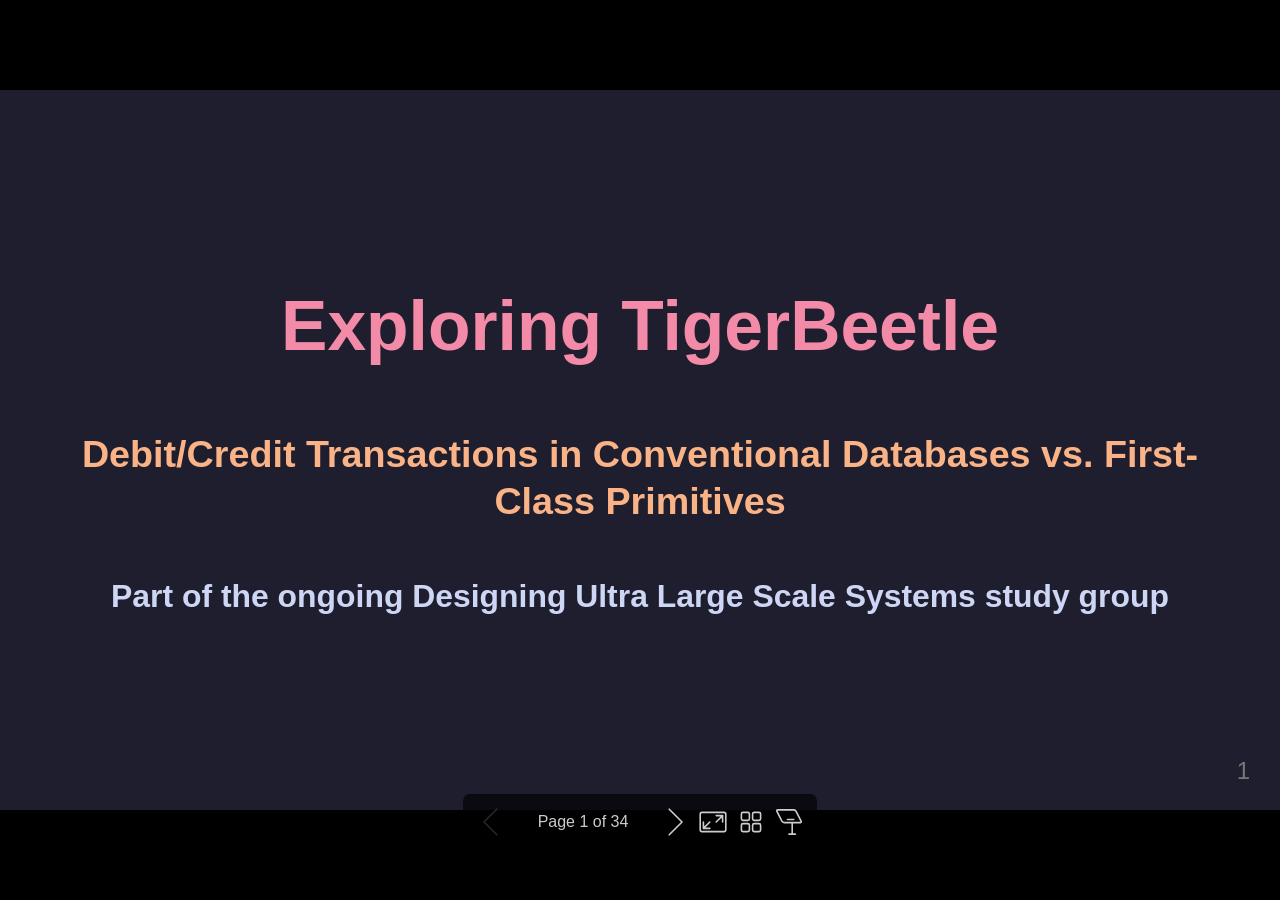
==== commit 79b8d2dd: "Update" ====
--- a/001/index.html
+++ b/001/index.html
@@ -7,13 +7,13 @@
  * @auto-scaling true
  * @size 16:9 1280px 720px
  * @size 4:3 960px 720px
- */div#\:\$p > svg > foreignObject > section [data-theme=light],div#\:\$p > svg > foreignObject > section{color-scheme:light}div#\:\$p > svg > foreignObject > section [data-theme=dark],div#\:\$p > svg > foreignObject > section:where(.invert){color-scheme:dark}div#\:\$p > svg > foreignObject > section{-ms-text-size-adjust:100%;-webkit-text-size-adjust:100%;background-color:var(--bgColor-default);color:var(--fgColor-default);font-family:var(--fontStack-sansSerif, -apple-system, BlinkMacSystemFont, "Segoe UI", "Noto Sans", Helvetica, Arial, sans-serif, "Apple Color Emoji", "Segoe UI Emoji");font-size:16px;font-weight:var(--base-text-weight-normal, 400);line-height:1.5;margin:0;word-wrap:break-word}div#\:\$p > svg > foreignObject > section{--marpit-root-font-size:16px}div#\:\$p > svg > foreignObject > section a{text-decoration:underline;text-underline-offset:calc(var(--marpit-root-font-size, 1rem) * .2)}div#\:\$p > svg > foreignObject > section :is(h1, marp-h1):hover .anchor .octicon-link:before,div#\:\$p > svg > foreignObject > section :is(h2, marp-h2):hover .anchor .octicon-link:before,div#\:\$p > svg > foreignObject > section :is(h3, marp-h3):hover .anchor .octicon-link:before,div#\:\$p > svg > foreignObject > section :is(h4, marp-h4):hover .anchor .octicon-link:before,div#\:\$p > svg > foreignObject > section :is(h5, marp-h5):hover .anchor .octicon-link:before,div#\:\$p > svg > foreignObject > section :is(h6, marp-h6):hover .anchor .octicon-link:before{background-color:currentColor;content:" ";display:inline-block;height:16px;-webkit-mask-image:url('data:image/svg+xml;charset=utf-8,<svg xmlns="http://www.w3.org/2000/svg" aria-hidden="true" viewBox="0 0 16 16"><path fill-rule="evenodd" d="M7.775 3.275a.75.75 0 0 0 1.06 1.06l1.25-1.25a2 2 0 1 1 2.83 2.83l-2.5 2.5a2 2 0 0 1-2.83 0 .75.75 0 0 0-1.06 1.06 3.5 3.5 0 0 0 4.95 0l2.5-2.5a3.5 3.5 0 0 0-4.95-4.95zm-4.69 9.64a2 2 0 0 1 0-2.83l2.5-2.5a2 2 0 0 1 2.83 0 .75.75 0 0 0 1.06-1.06 3.5 3.5 0 0 0-4.95 0l-2.5 2.5a3.5 3.5 0 0 0 4.95 4.95l1.25-1.25a.75.75 0 0 0-1.06-1.06l-1.25 1.25a2 2 0 0 1-2.83 0"/></svg>');mask-image:url('data:image/svg+xml;charset=utf-8,<svg xmlns="http://www.w3.org/2000/svg" aria-hidden="true" viewBox="0 0 16 16"><path fill-rule="evenodd" d="M7.775 3.275a.75.75 0 0 0 1.06 1.06l1.25-1.25a2 2 0 1 1 2.83 2.83l-2.5 2.5a2 2 0 0 1-2.83 0 .75.75 0 0 0-1.06 1.06 3.5 3.5 0 0 0 4.95 0l2.5-2.5a3.5 3.5 0 0 0-4.95-4.95zm-4.69 9.64a2 2 0 0 1 0-2.83l2.5-2.5a2 2 0 0 1 2.83 0 .75.75 0 0 0 1.06-1.06 3.5 3.5 0 0 0-4.95 0l-2.5 2.5a3.5 3.5 0 0 0 4.95 4.95l1.25-1.25a.75.75 0 0 0-1.06-1.06l-1.25 1.25a2 2 0 0 1-2.83 0"/></svg>');width:16px}div#\:\$p > svg > foreignObject > section details,div#\:\$p > svg > foreignObject > section figcaption,div#\:\$p > svg > foreignObject > section figure{display:block}div#\:\$p > svg > foreignObject > section summary{display:list-item}div#\:\$p > svg > foreignObject > section [hidden]{display:none!important}div#\:\$p > svg > foreignObject > section a{background-color:transparent;color:var(--fgColor-accent);text-decoration:none}div#\:\$p > svg > foreignObject > section abbr[title]{border-bottom:none;-webkit-text-decoration:underline dotted;text-decoration:underline dotted}div#\:\$p > svg > foreignObject > section b,div#\:\$p > svg > foreignObject > section strong{font-weight:var(--base-text-weight-semibold, 600)}div#\:\$p > svg > foreignObject > section dfn{font-style:italic}div#\:\$p > svg > foreignObject > section :is(h1, marp-h1){border-bottom:1px solid var(--borderColor-muted);font-size:2em;font-weight:var(--base-text-weight-semibold, 600);margin:.67em 0;padding-bottom:.3em}div#\:\$p > svg > foreignObject > section mark{background-color:var(--bgColor-attention-muted);color:var(--fgColor-default)}div#\:\$p > svg > foreignObject > section small{font-size:90%}div#\:\$p > svg > foreignObject > section sub,div#\:\$p > svg > foreignObject > section sup{font-size:75%;line-height:0;position:relative;vertical-align:baseline}div#\:\$p > svg > foreignObject > section sub{bottom:-.25em}div#\:\$p > svg > foreignObject > section sup{top:-.5em}div#\:\$p > svg > foreignObject > section img{border-style:none;box-sizing:content-box;max-width:100%}div#\:\$p > svg > foreignObject > section code,div#\:\$p > svg > foreignObject > section kbd,div#\:\$p > svg > foreignObject > section :is(pre, marp-pre),div#\:\$p > svg > foreignObject > section samp{font-family:monospace;font-size:1em}div#\:\$p > svg > foreignObject > section figure{margin:1em var(--base-size-40)}div#\:\$p > svg > foreignObject > section hr{background:transparent;background-color:var(--borderColor-default);border:0;box-sizing:content-box;height:.25em;margin:var(--base-size-24) 0;overflow:hidden;padding:0}div#\:\$p > svg > foreignObject > section input{font:inherit;font-family:inherit;font-size:inherit;line-height:inherit;margin:0;overflow:visible}div#\:\$p > svg > foreignObject > section [type=button],div#\:\$p > svg > foreignObject > section [type=reset],div#\:\$p > svg > foreignObject > section [type=submit]{-webkit-appearance:button;-moz-appearance:button;appearance:button}div#\:\$p > svg > foreignObject > section [type=checkbox],div#\:\$p > svg > foreignObject > section [type=radio]{box-sizing:border-box;padding:0}div#\:\$p > svg > foreignObject > section [type=number]::-webkit-inner-spin-button,div#\:\$p > svg > foreignObject > section [type=number]::-webkit-outer-spin-button{height:auto}div#\:\$p > svg > foreignObject > section [type=search]::-webkit-search-cancel-button,div#\:\$p > svg > foreignObject > section [type=search]::-webkit-search-decoration{-webkit-appearance:none;appearance:none}div#\:\$p > svg > foreignObject > section ::-webkit-input-placeholder{color:inherit;opacity:.54}div#\:\$p > svg > foreignObject > section ::-webkit-file-upload-button{-webkit-appearance:button;appearance:button;font:inherit}div#\:\$p > svg > foreignObject > section a:hover{text-decoration:underline}div#\:\$p > svg > foreignObject > section ::-moz-placeholder{color:var(--fgColor-muted);opacity:1}div#\:\$p > svg > foreignObject > section ::placeholder{color:var(--fgColor-muted);opacity:1}div#\:\$p > svg > foreignObject > section hr:after,div#\:\$p > svg > foreignObject > section hr:before{content:"";display:table}div#\:\$p > svg > foreignObject > section hr:after{clear:both}div#\:\$p > svg > foreignObject > section table{border-collapse:collapse;border-spacing:0;display:block;font-variant:tabular-nums;max-width:100%;overflow:auto;width:-moz-max-content;width:max-content}div#\:\$p > svg > foreignObject > section td,div#\:\$p > svg > foreignObject > section th{padding:0}div#\:\$p > svg > foreignObject > section details summary{cursor:pointer}div#\:\$p > svg > foreignObject > section [role=button]:focus,div#\:\$p > svg > foreignObject > section a:focus,div#\:\$p > svg > foreignObject > section input[type=checkbox]:focus,div#\:\$p > svg > foreignObject > section input[type=radio]:focus{box-shadow:none;outline:2px solid var(--focus-outlineColor);outline-offset:-2px}div#\:\$p > svg > foreignObject > section [role=button]:focus:not(:focus-visible),div#\:\$p > svg > foreignObject > section a:focus:not(:focus-visible),div#\:\$p > svg > foreignObject > section input[type=checkbox]:focus:not(:focus-visible),div#\:\$p > svg > foreignObject > section input[type=radio]:focus:not(:focus-visible){outline:1px solid transparent}div#\:\$p > svg > foreignObject > section [role=button]:focus-visible,div#\:\$p > svg > foreignObject > section a:focus-visible,div#\:\$p > svg > foreignObject > section input[type=checkbox]:focus-visible,div#\:\$p > svg > foreignObject > section input[type=radio]:focus-visible{box-shadow:none;outline:2px solid var(--focus-outlineColor);outline-offset:-2px}div#\:\$p > svg > foreignObject > section a:not([class]):focus,div#\:\$p > svg > foreignObject > section a:not([class]):focus-visible,div#\:\$p > svg > foreignObject > section input[type=checkbox]:focus,div#\:\$p > svg > foreignObject > section input[type=checkbox]:focus-visible,div#\:\$p > svg > foreignObject > section input[type=radio]:focus,div#\:\$p > svg > foreignObject > section input[type=radio]:focus-visible{outline-offset:0}div#\:\$p > svg > foreignObject > section kbd{background-color:var(--bgColor-muted);border-bottom-color:var(--borderColor-neutral-muted);border:1px solid var(--borderColor-neutral-muted);border-radius:6px;box-shadow:inset 0 -1px 0 var(--borderColor-neutral-muted);color:var(--fgColor-default);display:inline-block;font:11px var(--fontStack-monospace, ui-monospace, SFMono-Regular, SF Mono, Menlo, Consolas, Liberation Mono, monospace);line-height:10px;padding:var(--base-size-4);vertical-align:middle}div#\:\$p > svg > foreignObject > section :is(h1, marp-h1),div#\:\$p > svg > foreignObject > section :is(h2, marp-h2),div#\:\$p > svg > foreignObject > section :is(h3, marp-h3),div#\:\$p > svg > foreignObject > section :is(h4, marp-h4),div#\:\$p > svg > foreignObject > section :is(h5, marp-h5),div#\:\$p > svg > foreignObject > section :is(h6, marp-h6){font-weight:var(--base-text-weight-semibold, 600);line-height:1.25;margin-bottom:var(--base-size-16);margin-top:var(--base-size-24)}div#\:\$p > svg > foreignObject > section :is(h2, marp-h2){border-bottom:1px solid var(--borderColor-muted);font-size:1.5em;padding-bottom:.3em}div#\:\$p > svg > foreignObject > section :is(h2, marp-h2),div#\:\$p > svg > foreignObject > section :is(h3, marp-h3){font-weight:var(--base-text-weight-semibold, 600)}div#\:\$p > svg > foreignObject > section :is(h3, marp-h3){font-size:1.25em}div#\:\$p > svg > foreignObject > section :is(h4, marp-h4){font-size:1em}div#\:\$p > svg > foreignObject > section :is(h4, marp-h4),div#\:\$p > svg > foreignObject > section :is(h5, marp-h5){font-weight:var(--base-text-weight-semibold, 600)}div#\:\$p > svg > foreignObject > section :is(h5, marp-h5){font-size:.875em}div#\:\$p > svg > foreignObject > section :is(h6, marp-h6){color:var(--fgColor-muted);font-size:.85em;font-weight:var(--base-text-weight-semibold, 600)}div#\:\$p > svg > foreignObject > section p{margin-bottom:10px;margin-top:0}div#\:\$p > svg > foreignObject > section blockquote{border-left:.25em solid var(--borderColor-default);color:var(--fgColor-muted);margin:0;padding:0 1em}div#\:\$p > svg > foreignObject > section ol,div#\:\$p > svg > foreignObject > section ul{margin-bottom:0;margin-top:0;padding-left:2em}div#\:\$p > svg > foreignObject > section ol ol,div#\:\$p > svg > foreignObject > section ul ol{list-style-type:lower-roman}div#\:\$p > svg > foreignObject > section ol ol ol,div#\:\$p > svg > foreignObject > section ol ul ol,div#\:\$p > svg > foreignObject > section ul ol ol,div#\:\$p > svg > foreignObject > section ul ul ol{list-style-type:lower-alpha}div#\:\$p > svg > foreignObject > section dd{margin-left:0}div#\:\$p > svg > foreignObject > section code,div#\:\$p > svg > foreignObject > section :is(pre, marp-pre),div#\:\$p > svg > foreignObject > section samp,div#\:\$p > svg > foreignObject > section tt{font-family:var(--fontStack-monospace, ui-monospace, SFMono-Regular, SF Mono, Menlo, Consolas, Liberation Mono, monospace);font-size:12px}div#\:\$p > svg > foreignObject > section :is(pre, marp-pre){margin-bottom:0;margin-top:0;word-wrap:normal}div#\:\$p > svg > foreignObject > section .octicon{display:inline-block;fill:currentColor;overflow:visible!important;vertical-align:text-bottom}div#\:\$p > svg > foreignObject > section input::-webkit-inner-spin-button,div#\:\$p > svg > foreignObject > section input::-webkit-outer-spin-button{-webkit-appearance:none;appearance:none;margin:0}div#\:\$p > svg > foreignObject > section .mr-2{margin-right:var(--base-size-8, 8px)!important}div#\:\$p > svg > foreignObject > section:after,div#\:\$p > svg > foreignObject > section:before{display:table}div#\:\$p > svg > foreignObject > section:after{clear:both}div#\:\$p > svg > foreignObject > section>:first-child{margin-top:0!important}div#\:\$p > svg > foreignObject > section>:last-child{margin-bottom:0!important}div#\:\$p > svg > foreignObject > section a:not([href]){color:inherit;text-decoration:none}div#\:\$p > svg > foreignObject > section .absent{color:var(--fgColor-danger)}div#\:\$p > svg > foreignObject > section .anchor{float:left;line-height:1;margin-left:-20px;padding-right:var(--base-size-4)}div#\:\$p > svg > foreignObject > section .anchor:focus{outline:none}div#\:\$p > svg > foreignObject > section blockquote,div#\:\$p > svg > foreignObject > section details,div#\:\$p > svg > foreignObject > section dl,div#\:\$p > svg > foreignObject > section ol,div#\:\$p > svg > foreignObject > section p,div#\:\$p > svg > foreignObject > section :is(pre, marp-pre),div#\:\$p > svg > foreignObject > section table,div#\:\$p > svg > foreignObject > section ul{margin-bottom:var(--base-size-16);margin-top:0}div#\:\$p > svg > foreignObject > section blockquote>:first-child{margin-top:0}div#\:\$p > svg > foreignObject > section blockquote>:last-child{margin-bottom:0}div#\:\$p > svg > foreignObject > section :is(h1, marp-h1) .octicon-link,div#\:\$p > svg > foreignObject > section :is(h2, marp-h2) .octicon-link,div#\:\$p > svg > foreignObject > section :is(h3, marp-h3) .octicon-link,div#\:\$p > svg > foreignObject > section :is(h4, marp-h4) .octicon-link,div#\:\$p > svg > foreignObject > section :is(h5, marp-h5) .octicon-link,div#\:\$p > svg > foreignObject > section :is(h6, marp-h6) .octicon-link{color:var(--fgColor-default);vertical-align:middle;visibility:hidden}div#\:\$p > svg > foreignObject > section :is(h1, marp-h1):hover .anchor,div#\:\$p > svg > foreignObject > section :is(h2, marp-h2):hover .anchor,div#\:\$p > svg > foreignObject > section :is(h3, marp-h3):hover .anchor,div#\:\$p > svg > foreignObject > section :is(h4, marp-h4):hover .anchor,div#\:\$p > svg > foreignObject > section :is(h5, marp-h5):hover .anchor,div#\:\$p > svg > foreignObject > section :is(h6, marp-h6):hover .anchor{text-decoration:none}div#\:\$p > svg > foreignObject > section :is(h1, marp-h1):hover .anchor .octicon-link,div#\:\$p > svg > foreignObject > section :is(h2, marp-h2):hover .anchor .octicon-link,div#\:\$p > svg > foreignObject > section :is(h3, marp-h3):hover .anchor .octicon-link,div#\:\$p > svg > foreignObject > section :is(h4, marp-h4):hover .anchor .octicon-link,div#\:\$p > svg > foreignObject > section :is(h5, marp-h5):hover .anchor .octicon-link,div#\:\$p > svg > foreignObject > section :is(h6, marp-h6):hover .anchor .octicon-link{visibility:visible}div#\:\$p > svg > foreignObject > section :is(h1, marp-h1) code,div#\:\$p > svg > foreignObject > section :is(h1, marp-h1) tt,div#\:\$p > svg > foreignObject > section :is(h2, marp-h2) code,div#\:\$p > svg > foreignObject > section :is(h2, marp-h2) tt,div#\:\$p > svg > foreignObject > section :is(h3, marp-h3) code,div#\:\$p > svg > foreignObject > section :is(h3, marp-h3) tt,div#\:\$p > svg > foreignObject > section :is(h4, marp-h4) code,div#\:\$p > svg > foreignObject > section :is(h4, marp-h4) tt,div#\:\$p > svg > foreignObject > section :is(h5, marp-h5) code,div#\:\$p > svg > foreignObject > section :is(h5, marp-h5) tt,div#\:\$p > svg > foreignObject > section :is(h6, marp-h6) code,div#\:\$p > svg > foreignObject > section :is(h6, marp-h6) tt{font-size:inherit;padding:0 .2em}div#\:\$p > svg > foreignObject > section summary :is(h1, marp-h1),div#\:\$p > svg > foreignObject > section summary :is(h2, marp-h2),div#\:\$p > svg > foreignObject > section summary :is(h3, marp-h3),div#\:\$p > svg > foreignObject > section summary :is(h4, marp-h4),div#\:\$p > svg > foreignObject > section summary :is(h5, marp-h5),div#\:\$p > svg > foreignObject > section summary :is(h6, marp-h6){display:inline-block}div#\:\$p > svg > foreignObject > section summary :is(h1, marp-h1) .anchor,div#\:\$p > svg > foreignObject > section summary :is(h2, marp-h2) .anchor,div#\:\$p > svg > foreignObject > section summary :is(h3, marp-h3) .anchor,div#\:\$p > svg > foreignObject > section summary :is(h4, marp-h4) .anchor,div#\:\$p > svg > foreignObject > section summary :is(h5, marp-h5) .anchor,div#\:\$p > svg > foreignObject > section summary :is(h6, marp-h6) .anchor{margin-left:-40px}div#\:\$p > svg > foreignObject > section summary :is(h1, marp-h1),div#\:\$p > svg > foreignObject > section summary :is(h2, marp-h2){border-bottom:0;padding-bottom:0}div#\:\$p > svg > foreignObject > section ol.no-list,div#\:\$p > svg > foreignObject > section ul.no-list{list-style-type:none;padding:0}div#\:\$p > svg > foreignObject > section ol[type="a s"]{list-style-type:lower-alpha}div#\:\$p > svg > foreignObject > section ol[type="A s"]{list-style-type:upper-alpha}div#\:\$p > svg > foreignObject > section ol[type="i s"]{list-style-type:lower-roman}div#\:\$p > svg > foreignObject > section ol[type="I s"]{list-style-type:upper-roman}div#\:\$p > svg > foreignObject > section div>ol:not([type]),div#\:\$p > svg > foreignObject > section ol[type="1"]{list-style-type:decimal}div#\:\$p > svg > foreignObject > section ol ol,div#\:\$p > svg > foreignObject > section ol ul,div#\:\$p > svg > foreignObject > section ul ol,div#\:\$p > svg > foreignObject > section ul ul{margin-bottom:0;margin-top:0}div#\:\$p > svg > foreignObject > section li>p{margin-top:var(--base-size-16)}div#\:\$p > svg > foreignObject > section li+li{margin-top:.25em}div#\:\$p > svg > foreignObject > section dl{padding:0}div#\:\$p > svg > foreignObject > section dl dt{font-size:1em;font-style:italic;font-weight:var(--base-text-weight-semibold, 600);margin-top:var(--base-size-16);padding:0}div#\:\$p > svg > foreignObject > section dl dd{margin-bottom:var(--base-size-16);padding:0 var(--base-size-16)}div#\:\$p > svg > foreignObject > section table th{font-weight:var(--base-text-weight-semibold, 600)}div#\:\$p > svg > foreignObject > section table td,div#\:\$p > svg > foreignObject > section table th{border:1px solid var(--borderColor-default);padding:6px 13px}div#\:\$p > svg > foreignObject > section table td>:last-child{margin-bottom:0}div#\:\$p > svg > foreignObject > section table tr{background-color:var(--bgColor-default);border-top:1px solid var(--borderColor-muted)}div#\:\$p > svg > foreignObject > section table tr:nth-child(2n){background-color:var(--bgColor-muted)}div#\:\$p > svg > foreignObject > section table img{background-color:transparent}div#\:\$p > svg > foreignObject > section img[align=right]{padding-left:20px}div#\:\$p > svg > foreignObject > section img[align=left]{padding-right:20px}div#\:\$p > svg > foreignObject > section .emoji{background-color:transparent;max-width:none;vertical-align:text-top}div#\:\$p > svg > foreignObject > section :is(span, marp-span).frame,div#\:\$p > svg > foreignObject > section :is(span, marp-span).frame>:is(span, marp-span){display:block;overflow:hidden}div#\:\$p > svg > foreignObject > section :is(span, marp-span).frame>:is(span, marp-span){border:1px solid var(--borderColor-default);float:left;margin:13px 0 0;padding:7px;width:auto}div#\:\$p > svg > foreignObject > section :is(span, marp-span).frame :is(span, marp-span) img{display:block;float:left}div#\:\$p > svg > foreignObject > section :is(span, marp-span).frame :is(span, marp-span) :is(span, marp-span){clear:both;color:var(--fgColor-default);display:block;padding:5px 0 0}div#\:\$p > svg > foreignObject > section :is(span, marp-span).align-center{clear:both;display:block;overflow:hidden}div#\:\$p > svg > foreignObject > section :is(span, marp-span).align-center>:is(span, marp-span){display:block;margin:13px auto 0;overflow:hidden;text-align:center}div#\:\$p > svg > foreignObject > section :is(span, marp-span).align-center :is(span, marp-span) img{margin:0 auto;text-align:center}div#\:\$p > svg > foreignObject > section :is(span, marp-span).align-right{clear:both;display:block;overflow:hidden}div#\:\$p > svg > foreignObject > section :is(span, marp-span).align-right>:is(span, marp-span){display:block;margin:13px 0 0;overflow:hidden;text-align:right}div#\:\$p > svg > foreignObject > section :is(span, marp-span).align-right :is(span, marp-span) img{margin:0;text-align:right}div#\:\$p > svg > foreignObject > section :is(span, marp-span).float-left{display:block;float:left;margin-right:13px;overflow:hidden}div#\:\$p > svg > foreignObject > section :is(span, marp-span).float-left :is(span, marp-span){margin:13px 0 0}div#\:\$p > svg > foreignObject > section :is(span, marp-span).float-right{display:block;float:right;margin-left:13px;overflow:hidden}div#\:\$p > svg > foreignObject > section :is(span, marp-span).float-right>:is(span, marp-span){display:block;margin:13px auto 0;overflow:hidden;text-align:right}div#\:\$p > svg > foreignObject > section code,div#\:\$p > svg > foreignObject > section tt{background-color:var(--bgColor-neutral-muted);border-radius:6px;font-size:85%;margin:0;padding:.2em .4em;white-space:break-spaces}div#\:\$p > svg > foreignObject > section code br,div#\:\$p > svg > foreignObject > section tt br{display:none}div#\:\$p > svg > foreignObject > section del code{text-decoration:inherit}div#\:\$p > svg > foreignObject > section samp{font-size:85%}div#\:\$p > svg > foreignObject > section :is(pre, marp-pre) code{font-size:100%}div#\:\$p > svg > foreignObject > section :is(pre, marp-pre)>code{background:transparent;border:0;margin:0;padding:0;white-space:pre;word-break:normal}div#\:\$p > svg > foreignObject > section .highlight{margin-bottom:var(--base-size-16)}div#\:\$p > svg > foreignObject > section .highlight :is(pre, marp-pre){margin-bottom:0;word-break:normal}div#\:\$p > svg > foreignObject > section :is(pre, marp-pre){background-color:var(--bgColor-muted);border-radius:6px;color:var(--fgColor-default);font-size:85%;line-height:1.45;overflow:auto;padding:var(--base-size-16)}div#\:\$p > svg > foreignObject > section :is(pre, marp-pre) code,div#\:\$p > svg > foreignObject > section :is(pre, marp-pre) tt{display:inline;line-height:inherit;margin:0;overflow:visible;padding:0;word-wrap:normal;background-color:transparent;border:0}div#\:\$p > svg > foreignObject > section .csv-data td,div#\:\$p > svg > foreignObject > section .csv-data th{font-size:12px;line-height:1;overflow:hidden;padding:5px;text-align:left;white-space:nowrap}div#\:\$p > svg > foreignObject > section .csv-data .blob-num{background:var(--bgColor-default);border:0;padding:10px var(--base-size-8) 9px;text-align:right}div#\:\$p > svg > foreignObject > section .csv-data tr{border-top:0}div#\:\$p > svg > foreignObject > section .csv-data th{background:var(--bgColor-muted);border-top:0;font-weight:var(--base-text-weight-semibold, 600)}div#\:\$p > svg > foreignObject > section [data-footnote-ref]:before{content:"["}div#\:\$p > svg > foreignObject > section [data-footnote-ref]:after{content:"]"}div#\:\$p > svg > foreignObject > section .footnotes{border-top:1px solid var(--borderColor-default);color:var(--fgColor-muted);font-size:12px}div#\:\$p > svg > foreignObject > section div#\:\$p > svg > foreignObject > section section.footnotes{--marpit-root-font-size:12px}div#\:\$p > svg > foreignObject > section .footnotes ol,div#\:\$p > svg > foreignObject > section .footnotes ol ul{padding-left:var(--base-size-16)}div#\:\$p > svg > foreignObject > section .footnotes ol ul{display:inline-block;margin-top:var(--base-size-16)}div#\:\$p > svg > foreignObject > section .footnotes li{position:relative}div#\:\$p > svg > foreignObject > section .footnotes li:target:before{border:2px solid var(--borderColor-accent-emphasis);border-radius:6px;bottom:calc(var(--base-size-8)*-1);content:"";left:calc(var(--base-size-24)*-1);pointer-events:none;position:absolute;right:calc(var(--base-size-8)*-1);top:calc(var(--base-size-8)*-1)}div#\:\$p > svg > foreignObject > section .footnotes li:target{color:var(--fgColor-default)}div#\:\$p > svg > foreignObject > section .footnotes .data-footnote-backref g-emoji{font-family:monospace}div#\:\$p > svg > foreignObject > section .pl-c{color:var(--color-prettylights-syntax-comment)}div#\:\$p > svg > foreignObject > section .pl-c1,div#\:\$p > svg > foreignObject > section .pl-s .pl-v{color:var(--color-prettylights-syntax-constant)}div#\:\$p > svg > foreignObject > section .pl-e,div#\:\$p > svg > foreignObject > section .pl-en{color:var(--color-prettylights-syntax-entity)}div#\:\$p > svg > foreignObject > section .pl-s .pl-s1,div#\:\$p > svg > foreignObject > section .pl-smi{color:var(--color-prettylights-syntax-storage-modifier-import)}div#\:\$p > svg > foreignObject > section .pl-ent{color:var(--color-prettylights-syntax-entity-tag)}div#\:\$p > svg > foreignObject > section .pl-k{color:var(--color-prettylights-syntax-keyword)}div#\:\$p > svg > foreignObject > section .pl-pds,div#\:\$p > svg > foreignObject > section .pl-s,div#\:\$p > svg > foreignObject > section .pl-s .pl-pse .pl-s1,div#\:\$p > svg > foreignObject > section .pl-sr,div#\:\$p > svg > foreignObject > section .pl-sr .pl-cce,div#\:\$p > svg > foreignObject > section .pl-sr .pl-sra,div#\:\$p > svg > foreignObject > section .pl-sr .pl-sre{color:var(--color-prettylights-syntax-string)}div#\:\$p > svg > foreignObject > section .pl-smw,div#\:\$p > svg > foreignObject > section .pl-v{color:var(--color-prettylights-syntax-variable)}div#\:\$p > svg > foreignObject > section .pl-bu{color:var(--color-prettylights-syntax-brackethighlighter-unmatched)}div#\:\$p > svg > foreignObject > section .pl-ii{background-color:var(--color-prettylights-syntax-invalid-illegal-bg);color:var(--color-prettylights-syntax-invalid-illegal-text)}div#\:\$p > svg > foreignObject > section .pl-c2{background-color:var(--color-prettylights-syntax-carriage-return-bg);color:var(--color-prettylights-syntax-carriage-return-text)}div#\:\$p > svg > foreignObject > section .pl-sr .pl-cce{color:var(--color-prettylights-syntax-string-regexp);font-weight:700}div#\:\$p > svg > foreignObject > section .pl-ml{color:var(--color-prettylights-syntax-markup-list)}div#\:\$p > svg > foreignObject > section .pl-mh,div#\:\$p > svg > foreignObject > section .pl-mh .pl-en,div#\:\$p > svg > foreignObject > section .pl-ms{color:var(--color-prettylights-syntax-markup-heading);font-weight:700}div#\:\$p > svg > foreignObject > section .pl-mi{color:var(--color-prettylights-syntax-markup-italic);font-style:italic}div#\:\$p > svg > foreignObject > section .pl-mb{color:var(--color-prettylights-syntax-markup-bold);font-weight:700}div#\:\$p > svg > foreignObject > section .pl-md{background-color:var(--color-prettylights-syntax-markup-deleted-bg);color:var(--color-prettylights-syntax-markup-deleted-text)}div#\:\$p > svg > foreignObject > section .pl-mi1{background-color:var(--color-prettylights-syntax-markup-inserted-bg);color:var(--color-prettylights-syntax-markup-inserted-text)}div#\:\$p > svg > foreignObject > section .pl-mc{background-color:var(--color-prettylights-syntax-markup-changed-bg);color:var(--color-prettylights-syntax-markup-changed-text)}div#\:\$p > svg > foreignObject > section .pl-mi2{background-color:var(--color-prettylights-syntax-markup-ignored-bg);color:var(--color-prettylights-syntax-markup-ignored-text)}div#\:\$p > svg > foreignObject > section .pl-mdr{color:var(--color-prettylights-syntax-meta-diff-range);font-weight:700}div#\:\$p > svg > foreignObject > section .pl-ba{color:var(--color-prettylights-syntax-brackethighlighter-angle)}div#\:\$p > svg > foreignObject > section .pl-sg{color:var(--color-prettylights-syntax-sublimelinter-gutter-mark)}div#\:\$p > svg > foreignObject > section .pl-corl{color:var(--color-prettylights-syntax-constant-other-reference-link);text-decoration:underline}div#\:\$p > svg > foreignObject > section [role=button]:focus:not(:focus-visible),div#\:\$p > svg > foreignObject > section [role=tabpanel][tabindex="0"]:focus:not(:focus-visible),div#\:\$p > svg > foreignObject > section a:focus:not(:focus-visible),div#\:\$p > svg > foreignObject > section button:focus:not(:focus-visible),div#\:\$p > svg > foreignObject > section summary:focus:not(:focus-visible){box-shadow:none;outline:none}div#\:\$p > svg > foreignObject > section [tabindex="0"]:focus:not(:focus-visible),div#\:\$p > svg > foreignObject > section details-dialog:focus:not(:focus-visible){outline:none}div#\:\$p > svg > foreignObject > section g-emoji{display:inline-block;font-family:Apple Color Emoji,Segoe UI Emoji,Segoe UI Symbol;font-size:1em;font-style:normal!important;font-weight:var(--base-text-weight-normal, 400);line-height:1;min-width:1ch;vertical-align:-.075em}div#\:\$p > svg > foreignObject > section g-emoji img{height:1em;width:1em}div#\:\$p > svg > foreignObject > section a:has(>p,>div,>:is(pre, marp-pre),>blockquote){display:block}div#\:\$p > svg > foreignObject > section a:has(>p,>div,>:is(pre, marp-pre),>blockquote):not(:has(.snippet-clipboard-content,>:is(pre, marp-pre))){width:-moz-fit-content;width:fit-content}div#\:\$p > svg > foreignObject > section a:has(>p,>div,>:is(pre, marp-pre),>blockquote):has(.snippet-clipboard-content,>:is(pre, marp-pre)):focus-visible{outline:2px solid var(--focus-outlineColor);outline-offset:2px}div#\:\$p > svg > foreignObject > section .task-list-item{list-style-type:none}div#\:\$p > svg > foreignObject > section .task-list-item label{font-weight:var(--base-text-weight-normal, 400)}div#\:\$p > svg > foreignObject > section .task-list-item.enabled label{cursor:pointer}div#\:\$p > svg > foreignObject > section .task-list-item+.task-list-item{margin-top:var(--base-size-4)}div#\:\$p > svg > foreignObject > section .task-list-item .handle{display:none}div#\:\$p > svg > foreignObject > section .task-list-item-checkbox{margin:0 .2em .25em -1.4em;vertical-align:middle}div#\:\$p > svg > foreignObject > section ul:dir(rtl) .task-list-item-checkbox{margin:0 -1.6em .25em .2em}div#\:\$p > svg > foreignObject > section ol:dir(rtl) .task-list-item-checkbox{margin:0 -1.6em .25em .2em}div#\:\$p > svg > foreignObject > section .contains-task-list:focus-within .task-list-item-convert-container,div#\:\$p > svg > foreignObject > section .contains-task-list:hover .task-list-item-convert-container{clip-path:none;display:block;height:24px;overflow:visible;width:auto}div#\:\$p > svg > foreignObject > section ::-webkit-calendar-picker-indicator{filter:invert(50%)}div#\:\$p > svg > foreignObject > section .markdown-alert{border-left:.25em solid var(--borderColor-default);color:inherit;margin-bottom:var(--base-size-16);padding:var(--base-size-8) var(--base-size-16)}div#\:\$p > svg > foreignObject > section .markdown-alert>:first-child{margin-top:0}div#\:\$p > svg > foreignObject > section .markdown-alert>:last-child{margin-bottom:0}div#\:\$p > svg > foreignObject > section .markdown-alert .markdown-alert-title{align-items:center;display:flex;font-weight:var(--base-text-weight-medium, 500);line-height:1}div#\:\$p > svg > foreignObject > section .markdown-alert.markdown-alert-note{border-left-color:var(--borderColor-accent-emphasis)}div#\:\$p > svg > foreignObject > section .markdown-alert.markdown-alert-note .markdown-alert-title{color:var(--fgColor-accent)}div#\:\$p > svg > foreignObject > section .markdown-alert.markdown-alert-important{border-left-color:var(--borderColor-done-emphasis)}div#\:\$p > svg > foreignObject > section .markdown-alert.markdown-alert-important .markdown-alert-title{color:var(--fgColor-done)}div#\:\$p > svg > foreignObject > section .markdown-alert.markdown-alert-warning{border-left-color:var(--borderColor-attention-emphasis)}div#\:\$p > svg > foreignObject > section .markdown-alert.markdown-alert-warning .markdown-alert-title{color:var(--fgColor-attention)}div#\:\$p > svg > foreignObject > section .markdown-alert.markdown-alert-tip{border-left-color:var(--borderColor-success-emphasis)}div#\:\$p > svg > foreignObject > section .markdown-alert.markdown-alert-tip .markdown-alert-title{color:var(--fgColor-success)}div#\:\$p > svg > foreignObject > section .markdown-alert.markdown-alert-caution{border-left-color:var(--borderColor-danger-emphasis)}div#\:\$p > svg > foreignObject > section .markdown-alert.markdown-alert-caution .markdown-alert-title{color:var(--fgColor-danger)}div#\:\$p > svg > foreignObject > section>:first-child>.heading-element:first-child{margin-top:0!important}div#\:\$p > svg > foreignObject > section .highlight :is(pre, marp-pre):has(+.zeroclipboard-container){min-height:52px}div#\:\$p > svg > foreignObject > section :is(h1, marp-h1){color:var(--h1-color);font-size:1.6em}div#\:\$p > svg > foreignObject > section :is(h1, marp-h1),div#\:\$p > svg > foreignObject > section :is(h2, marp-h2){border-bottom:none}div#\:\$p > svg > foreignObject > section :is(h2, marp-h2){font-size:1.3em}div#\:\$p > svg > foreignObject > section :is(h3, marp-h3){font-size:1.1em}div#\:\$p > svg > foreignObject > section :is(h4, marp-h4){font-size:1.05em}div#\:\$p > svg > foreignObject > section :is(h5, marp-h5){font-size:1em}div#\:\$p > svg > foreignObject > section :is(h6, marp-h6){font-size:.9em}div#\:\$p > svg > foreignObject > section :is(h1, marp-h1) strong,div#\:\$p > svg > foreignObject > section :is(h2, marp-h2) strong,div#\:\$p > svg > foreignObject > section :is(h3, marp-h3) strong,div#\:\$p > svg > foreignObject > section :is(h4, marp-h4) strong,div#\:\$p > svg > foreignObject > section :is(h5, marp-h5) strong,div#\:\$p > svg > foreignObject > section :is(h6, marp-h6) strong{color:var(--heading-strong-color);font-weight:inherit}div#\:\$p > svg > foreignObject > section :is(h1, marp-h1)::part(auto-scaling),div#\:\$p > svg > foreignObject > section :is(h2, marp-h2)::part(auto-scaling),div#\:\$p > svg > foreignObject > section :is(h3, marp-h3)::part(auto-scaling),div#\:\$p > svg > foreignObject > section :is(h4, marp-h4)::part(auto-scaling),div#\:\$p > svg > foreignObject > section :is(h5, marp-h5)::part(auto-scaling),div#\:\$p > svg > foreignObject > section :is(h6, marp-h6)::part(auto-scaling){max-height:563px}div#\:\$p > svg > foreignObject > section hr{height:0;padding-top:.25em}div#\:\$p > svg > foreignObject > section img{background-color:transparent}div#\:\$p > svg > foreignObject > section :is(pre, marp-pre){border:1px solid var(--borderColor-default);line-height:1.15;overflow:visible}div#\:\$p > svg > foreignObject > section :is(pre, marp-pre)::part(auto-scaling){max-height:529px}div#\:\$p > svg > foreignObject > section :is(pre, marp-pre) :where(.hljs){color:var(--color-prettylights-syntax-storage-modifier-import)}div#\:\$p > svg > foreignObject > section :is(pre, marp-pre) :where(.hljs-doctag),div#\:\$p > svg > foreignObject > section :is(pre, marp-pre) :where(.hljs-keyword),div#\:\$p > svg > foreignObject > section :is(pre, marp-pre) :where(.hljs-meta .hljs-keyword),div#\:\$p > svg > foreignObject > section :is(pre, marp-pre) :where(.hljs-template-tag),div#\:\$p > svg > foreignObject > section :is(pre, marp-pre) :where(.hljs-template-variable),div#\:\$p > svg > foreignObject > section :is(pre, marp-pre) :where(.hljs-type),div#\:\$p > svg > foreignObject > section :is(pre, marp-pre) :where(.hljs-variable.language_){color:var(--color-prettylights-syntax-keyword)}div#\:\$p > svg > foreignObject > section :is(pre, marp-pre) :where(.hljs-title),div#\:\$p > svg > foreignObject > section :is(pre, marp-pre) :where(.hljs-title.class_),div#\:\$p > svg > foreignObject > section :is(pre, marp-pre) :where(.hljs-title.class_.inherited__),div#\:\$p > svg > foreignObject > section :is(pre, marp-pre) :where(.hljs-title.function_){color:var(--color-prettylights-syntax-entity)}div#\:\$p > svg > foreignObject > section :is(pre, marp-pre) :where(.hljs-attr),div#\:\$p > svg > foreignObject > section :is(pre, marp-pre) :where(.hljs-attribute),div#\:\$p > svg > foreignObject > section :is(pre, marp-pre) :where(.hljs-literal),div#\:\$p > svg > foreignObject > section :is(pre, marp-pre) :where(.hljs-meta),div#\:\$p > svg > foreignObject > section :is(pre, marp-pre) :where(.hljs-number),div#\:\$p > svg > foreignObject > section :is(pre, marp-pre) :where(.hljs-operator),div#\:\$p > svg > foreignObject > section :is(pre, marp-pre) :where(.hljs-selector-attr),div#\:\$p > svg > foreignObject > section :is(pre, marp-pre) :where(.hljs-selector-class),div#\:\$p > svg > foreignObject > section :is(pre, marp-pre) :where(.hljs-selector-id),div#\:\$p > svg > foreignObject > section :is(pre, marp-pre) :where(.hljs-variable){color:var(--color-prettylights-syntax-constant)}div#\:\$p > svg > foreignObject > section :is(pre, marp-pre) :where(.hljs-meta .hljs-string),div#\:\$p > svg > foreignObject > section :is(pre, marp-pre) :where(.hljs-regexp),div#\:\$p > svg > foreignObject > section :is(pre, marp-pre) :where(.hljs-string){color:var(--color-prettylights-syntax-string)}div#\:\$p > svg > foreignObject > section :is(pre, marp-pre) :where(.hljs-built_in),div#\:\$p > svg > foreignObject > section :is(pre, marp-pre) :where(.hljs-symbol){color:var(--color-prettylights-syntax-variable)}div#\:\$p > svg > foreignObject > section :is(pre, marp-pre) :where(.hljs-code),div#\:\$p > svg > foreignObject > section :is(pre, marp-pre) :where(.hljs-comment),div#\:\$p > svg > foreignObject > section :is(pre, marp-pre) :where(.hljs-formula){color:var(--color-prettylights-syntax-comment)}div#\:\$p > svg > foreignObject > section :is(pre, marp-pre) :where(.hljs-name),div#\:\$p > svg > foreignObject > section :is(pre, marp-pre) :where(.hljs-quote),div#\:\$p > svg > foreignObject > section :is(pre, marp-pre) :where(.hljs-selector-pseudo),div#\:\$p > svg > foreignObject > section :is(pre, marp-pre) :where(.hljs-selector-tag){color:var(--color-prettylights-syntax-entity-tag)}div#\:\$p > svg > foreignObject > section :is(pre, marp-pre) :where(.hljs-subst){color:var(--color-prettylights-syntax-storage-modifier-import)}div#\:\$p > svg > foreignObject > section :is(pre, marp-pre) :where(.hljs-section){color:var(--color-prettylights-syntax-markup-heading);font-weight:700}div#\:\$p > svg > foreignObject > section :is(pre, marp-pre) :where(.hljs-bullet){color:var(--color-prettylights-syntax-markup-list)}div#\:\$p > svg > foreignObject > section :is(pre, marp-pre) :where(.hljs-emphasis){color:var(--color-prettylights-syntax-markup-italic);font-style:italic}div#\:\$p > svg > foreignObject > section :is(pre, marp-pre) :where(.hljs-strong){color:var(--color-prettylights-syntax-markup-bold);font-weight:700}div#\:\$p > svg > foreignObject > section :is(pre, marp-pre) :where(.hljs-addition){background-color:var(--color-prettylights-syntax-markup-inserted-bg);color:var(--color-prettylights-syntax-markup-inserted-text)}div#\:\$p > svg > foreignObject > section :is(pre, marp-pre) :where(.hljs-deletion){background-color:var(--color-prettylights-syntax-markup-deleted-bg);color:var(--color-prettylights-syntax-markup-deleted-text)}div#\:\$p > svg > foreignObject > section footer,div#\:\$p > svg > foreignObject > section header{color:var(--header-footer-color);font-size:18px;left:30px;margin:0;position:absolute}div#\:\$p > svg > foreignObject > section header{top:21px}div#\:\$p > svg > foreignObject > section footer{bottom:21px}div#\:\$p > svg > foreignObject > section{--h1-color:light-dark(#246, #cee7ff);--header-footer-color:light-dark(hsla(0,0%,40%,.75), hsla(0,0%,60%,.75));--heading-strong-color:light-dark(#48c, #7bf);--paginate-color:light-dark(#777, #999);--base-size-4:4px;--base-size-8:8px;--base-size-16:16px;--base-size-24:24px;--base-size-40:40px;align-items:stretch;display:block;flex-flow:column nowrap;font-size:29px;height:720px;padding:78.5px;place-content:safe center center;width:1280px}div#\:\$p > svg > foreignObject > section{--marpit-root-font-size:29px}div#\:\$p > svg > foreignObject > section>:last-child,div#\:\$p > svg > foreignObject > section[data-footer]>:nth-last-child(2){margin-bottom:0}div#\:\$p > svg > foreignObject > section>:first-child,div#\:\$p > svg > foreignObject > section>header:first-child+*{margin-top:0}div#\:\$p > svg > foreignObject > section:after{bottom:21px;color:var(--paginate-color);font-size:24px;padding:0;position:absolute;right:30px}div#\:\$p > svg > foreignObject > section:after{--marpit-root-font-size:24px}div#\:\$p > svg > foreignObject > section[data-color] :is(h1, marp-h1),div#\:\$p > svg > foreignObject > section[data-color] :is(h2, marp-h2),div#\:\$p > svg > foreignObject > section[data-color] :is(h3, marp-h3),div#\:\$p > svg > foreignObject > section[data-color] :is(h4, marp-h4),div#\:\$p > svg > foreignObject > section[data-color] :is(h5, marp-h5),div#\:\$p > svg > foreignObject > section[data-color] :is(h6, marp-h6){color:currentcolor}div#\:\$p > svg > foreignObject > :where(section){container-type:size}div#\:\$p > svg > foreignObject > section mjx-container[jax="SVG"]{direction:ltr}div#\:\$p > svg > foreignObject > section mjx-container[jax="SVG"] > svg{overflow:visible;min-height:1px;min-width:1px}div#\:\$p > svg > foreignObject > section mjx-container[jax="SVG"] > svg a{fill:blue;stroke:blue}div#\:\$p > svg > foreignObject > section mjx-container[jax="SVG"][display="true"]{display:block;text-align:center;margin:1em 0}div#\:\$p > svg > foreignObject > section mjx-container[jax="SVG"][display="true"][width="full"]{display:flex}div#\:\$p > svg > foreignObject > section mjx-container[jax="SVG"][justify="left"]{text-align:left}div#\:\$p > svg > foreignObject > section mjx-container[jax="SVG"][justify="right"]{text-align:right}div#\:\$p > svg > foreignObject > section g[data-mml-node="merror"] > g{fill:red;stroke:red}div#\:\$p > svg > foreignObject > section g[data-mml-node="merror"] > rect[data-background]{fill:yellow;stroke:none}div#\:\$p > svg > foreignObject > section g[data-mml-node="mtable"] > line[data-line], div#\:\$p > svg > foreignObject > section svg[data-table] > g > line[data-line]{stroke-width:70px;fill:none}div#\:\$p > svg > foreignObject > section g[data-mml-node="mtable"] > rect[data-frame], div#\:\$p > svg > foreignObject > section svg[data-table] > g > rect[data-frame]{stroke-width:70px;fill:none}div#\:\$p > svg > foreignObject > section g[data-mml-node="mtable"] > .mjx-dashed, div#\:\$p > svg > foreignObject > section svg[data-table] > g > .mjx-dashed{stroke-dasharray:140}div#\:\$p > svg > foreignObject > section g[data-mml-node="mtable"] > .mjx-dotted, div#\:\$p > svg > foreignObject > section svg[data-table] > g > .mjx-dotted{stroke-linecap:round;stroke-dasharray:0,140}div#\:\$p > svg > foreignObject > section g[data-mml-node="mtable"] > g > svg{overflow:visible}div#\:\$p > svg > foreignObject > section [jax="SVG"] mjx-tool{display:inline-block;position:relative;width:0;height:0}div#\:\$p > svg > foreignObject > section [jax="SVG"] mjx-tool > mjx-tip{position:absolute;top:0;left:0}div#\:\$p > svg > foreignObject > section mjx-tool > mjx-tip{display:inline-block;padding:.2em;border:1px solid #888;font-size:70%;background-color:#F8F8F8;color:black;box-shadow:2px 2px 5px #AAAAAA}div#\:\$p > svg > foreignObject > section g[data-mml-node="maction"][data-toggle]{cursor:pointer}div#\:\$p > svg > foreignObject > section mjx-status{display:block;position:fixed;left:1em;bottom:1em;min-width:25%;padding:.2em .4em;border:1px solid #888;font-size:90%;background-color:#F8F8F8;color:black}div#\:\$p > svg > foreignObject > section foreignObject[data-mjx-xml]{font-family:initial;line-height:normal;overflow:visible}div#\:\$p > svg > foreignObject > section mjx-container[jax="SVG"] path[data-c], div#\:\$p > svg > foreignObject > section mjx-container[jax="SVG"] use[data-c]{stroke-width:3}@media print{div#\:\$p > svg > foreignObject > section mjx-container[jax=SVG] path[data-c],div#\:\$p > svg > foreignObject > section mjx-container[jax=SVG] use[data-c]{stroke-width:0}}div#\:\$p > svg > foreignObject > section img[data-marp-twemoji]{background:transparent;height:1em;margin:0 .05em 0 .1em;vertical-align:-.1em;width:1em}div#\:\$p > svg > foreignObject > section{background:#1e1e2e;color:#cdd6f4;font-family:'Helvetica Neue', Arial, sans-serif;padding:60px 80px}div#\:\$p > svg > foreignObject > section :is(h1, marp-h1){color:#f38ba8;font-size:2.4em}div#\:\$p > svg > foreignObject > section :is(h2, marp-h2){color:#fab387}div#\:\$p > svg > foreignObject > section strong{color:#a6e3a1}div#\:\$p > svg > foreignObject > section code{background:#313244;color:#89dceb;border-radius:4px}div#\:\$p > svg > foreignObject > section :is(pre, marp-pre){background:#313244;border-radius:8px}div#\:\$p > svg > foreignObject > section table{width:100%;border-collapse:collapse;margin:0.6em 0 0;font-size:0.95em;background:#181825;color:#cdd6f4;border-radius:10px;overflow:hidden;border:1px solid #45475a}div#\:\$p > svg > foreignObject > section th, div#\:\$p > svg > foreignObject > section td{padding:0.55em 0.85em;border:1px solid #45475a;text-align:left;vertical-align:top;color:#cdd6f4;background:#181825}div#\:\$p > svg > foreignObject > section th{background:#313244;color:#f5e0dc;font-weight:700}div#\:\$p > svg > foreignObject > section tr:nth-child(even) td{background:#1e1e2e}div#\:\$p > svg > foreignObject > section table, div#\:\$p > svg > foreignObject > section th, div#\:\$p > svg > foreignObject > section td{background-color:#181825;color:#cdd6f4;border-color:#45475a}div#\:\$p > svg > foreignObject > section th{background-color:#313244;color:#f5e0dc}div#\:\$p > svg > foreignObject > section tr:nth-child(even) td{background-color:#1e1e2e}div#\:\$p > svg > foreignObject > section.lead{display:flex;justify-content:center;align-items:center;text-align:center}div#\:\$p > svg > foreignObject > section.build ul{list-style:none;padding-left:0}div#\:\$p > svg > foreignObject > section.build li{opacity:0;transform:translateX(-20px);animation:build-in 0.5s ease-out forwards;padding:8px 0;font-size:1.1em}div#\:\$p > svg > foreignObject > section.build li::before{content:"▸ ";color:#a6e3a1}div#\:\$p > svg > foreignObject > section.build li:nth-child(1){animation-delay:0.1s}div#\:\$p > svg > foreignObject > section.build li:nth-child(2){animation-delay:0.5s}div#\:\$p > svg > foreignObject > section.build li:nth-child(3){animation-delay:0.9s}div#\:\$p > svg > foreignObject > section.build li:nth-child(4){animation-delay:1.3s}div#\:\$p > svg > foreignObject > section.build li:nth-child(5){animation-delay:1.7s}@keyframes build-in{from{opacity:0;transform:translateX(-20px)}to{opacity:1;transform:translateX(0)}}div#\:\$p > svg > foreignObject > section.diagram :is(h2, marp-h2){margin-bottom:0.25em}div#\:\$p > svg > foreignObject > section.diagram video, div#\:\$p > svg > foreignObject > section.diagram iframe.diagram-frame{width:92%;height:68%;max-height:500px;display:block;margin:0.2em auto 0;border:0;border-radius:12px;background:#11111b}div#\:\$p > svg > foreignObject > section.diagram video{height:auto;max-height:72%}div#\:\$p > svg > foreignObject > section.diagram .diagram-caption{text-align:center;margin-top:0.5em;font-size:1.1em;color:#a6adc8}div#\:\$p > svg > foreignObject > section.diagram div#\:\$p > svg > foreignObject > section section.diagram-caption{--marpit-root-font-size: 1.1em}div#\:\$p > svg > foreignObject > section.diagram .diagram-caption strong:first-of-type{color:#f38ba8}div#\:\$p > svg > foreignObject > section.diagram .diagram-caption strong:last-of-type{color:#a6e3a1}div#\:\$p > svg > foreignObject > section .badge{display:inline-block;background:#a6e3a1;color:#1e1e2e;font-weight:bold;padding:6px 14px;border-radius:20px;view-transition-name:rustbadge}div#\:\$p > svg > foreignObject > section[data-marpit-advanced-background="background"]{columns:initial!important;display:block!important;padding:0!important}div#\:\$p > svg > foreignObject > section[data-marpit-advanced-background="background"]::before, div#\:\$p > svg > foreignObject > section[data-marpit-advanced-background="background"]::after, div#\:\$p > svg > foreignObject > section[data-marpit-advanced-background="content"]::before, div#\:\$p > svg > foreignObject > section[data-marpit-advanced-background="content"]::after{display:none!important}div#\:\$p > svg > foreignObject > section[data-marpit-advanced-background="background"] > div[data-marpit-advanced-background-container]{all:initial;display:flex;flex-direction:row;height:100%;overflow:hidden;width:100%}div#\:\$p > svg > foreignObject > section[data-marpit-advanced-background="background"] > div[data-marpit-advanced-background-container][data-marpit-advanced-background-direction="vertical"]{flex-direction:column}div#\:\$p > svg > foreignObject > section[data-marpit-advanced-background="background"][data-marpit-advanced-background-split] > div[data-marpit-advanced-background-container]{width:var(--marpit-advanced-background-split, 50%)}div#\:\$p > svg > foreignObject > section[data-marpit-advanced-background="background"][data-marpit-advanced-background-split="right"] > div[data-marpit-advanced-background-container]{margin-left:calc(100% - var(--marpit-advanced-background-split, 50%))}div#\:\$p > svg > foreignObject > section[data-marpit-advanced-background="background"] > div[data-marpit-advanced-background-container] > figure{all:initial;background-position:center;background-repeat:no-repeat;background-size:cover;flex:auto;margin:0}div#\:\$p > svg > foreignObject > section[data-marpit-advanced-background="background"] > div[data-marpit-advanced-background-container] > figure > figcaption{position:absolute;border:0;clip:rect(0, 0, 0, 0);height:1px;margin:-1px;overflow:hidden;padding:0;white-space:nowrap;width:1px}div#\:\$p > svg > foreignObject > section[data-marpit-advanced-background="content"], div#\:\$p > svg > foreignObject > section[data-marpit-advanced-background="pseudo"]{background:transparent!important}div#\:\$p > svg > foreignObject > section[data-marpit-advanced-background="pseudo"], div#\:\$p > svg[data-marpit-svg] > foreignObject[data-marpit-advanced-background="pseudo"]{pointer-events:none!important}div#\:\$p > svg > foreignObject > section[data-marpit-advanced-background-split]{width:100%;height:100%}
-</style></head><body><div class="bespoke-marp-osc"><button data-bespoke-marp-osc="prev" tabindex="-1" title="Previous slide">Previous slide</button><span data-bespoke-marp-osc="page"></span><button data-bespoke-marp-osc="next" tabindex="-1" title="Next slide">Next slide</button><button data-bespoke-marp-osc="fullscreen" tabindex="-1" title="Toggle fullscreen (f)">Toggle fullscreen</button><button data-bespoke-marp-osc="overview" tabindex="-1" title="Toggle overview view (o)">Toggle overview view</button><button data-bespoke-marp-osc="presenter" tabindex="-1" title="Open presenter view (p)">Open presenter view</button></div><div id=":$p"><svg data-marpit-svg="" viewBox="0 0 1280 720"><foreignObject width="1280" height="720"><section id="1" data-paginate="true" data-class="lead" data-theme="rust-demo" lang="en-US" class="lead" data-marpit-pagination="1" style="--paginate:true;--class:lead;--theme:rust-demo;" data-marpit-pagination-total="31" data-transition="{&quot;name&quot;:&quot;fade&quot;,&quot;builtinFallback&quot;:true}">
+ */div#\:\$p > svg > foreignObject > section [data-theme=light],div#\:\$p > svg > foreignObject > section{color-scheme:light}div#\:\$p > svg > foreignObject > section [data-theme=dark],div#\:\$p > svg > foreignObject > section:where(.invert){color-scheme:dark}div#\:\$p > svg > foreignObject > section{-ms-text-size-adjust:100%;-webkit-text-size-adjust:100%;background-color:var(--bgColor-default);color:var(--fgColor-default);font-family:var(--fontStack-sansSerif, -apple-system, BlinkMacSystemFont, "Segoe UI", "Noto Sans", Helvetica, Arial, sans-serif, "Apple Color Emoji", "Segoe UI Emoji");font-size:16px;font-weight:var(--base-text-weight-normal, 400);line-height:1.5;margin:0;word-wrap:break-word}div#\:\$p > svg > foreignObject > section{--marpit-root-font-size:16px}div#\:\$p > svg > foreignObject > section a{text-decoration:underline;text-underline-offset:calc(var(--marpit-root-font-size, 1rem) * .2)}div#\:\$p > svg > foreignObject > section :is(h1, marp-h1):hover .anchor .octicon-link:before,div#\:\$p > svg > foreignObject > section :is(h2, marp-h2):hover .anchor .octicon-link:before,div#\:\$p > svg > foreignObject > section :is(h3, marp-h3):hover .anchor .octicon-link:before,div#\:\$p > svg > foreignObject > section :is(h4, marp-h4):hover .anchor .octicon-link:before,div#\:\$p > svg > foreignObject > section :is(h5, marp-h5):hover .anchor .octicon-link:before,div#\:\$p > svg > foreignObject > section :is(h6, marp-h6):hover .anchor .octicon-link:before{background-color:currentColor;content:" ";display:inline-block;height:16px;-webkit-mask-image:url('data:image/svg+xml;charset=utf-8,<svg xmlns="http://www.w3.org/2000/svg" aria-hidden="true" viewBox="0 0 16 16"><path fill-rule="evenodd" d="M7.775 3.275a.75.75 0 0 0 1.06 1.06l1.25-1.25a2 2 0 1 1 2.83 2.83l-2.5 2.5a2 2 0 0 1-2.83 0 .75.75 0 0 0-1.06 1.06 3.5 3.5 0 0 0 4.95 0l2.5-2.5a3.5 3.5 0 0 0-4.95-4.95zm-4.69 9.64a2 2 0 0 1 0-2.83l2.5-2.5a2 2 0 0 1 2.83 0 .75.75 0 0 0 1.06-1.06 3.5 3.5 0 0 0-4.95 0l-2.5 2.5a3.5 3.5 0 0 0 4.95 4.95l1.25-1.25a.75.75 0 0 0-1.06-1.06l-1.25 1.25a2 2 0 0 1-2.83 0"/></svg>');mask-image:url('data:image/svg+xml;charset=utf-8,<svg xmlns="http://www.w3.org/2000/svg" aria-hidden="true" viewBox="0 0 16 16"><path fill-rule="evenodd" d="M7.775 3.275a.75.75 0 0 0 1.06 1.06l1.25-1.25a2 2 0 1 1 2.83 2.83l-2.5 2.5a2 2 0 0 1-2.83 0 .75.75 0 0 0-1.06 1.06 3.5 3.5 0 0 0 4.95 0l2.5-2.5a3.5 3.5 0 0 0-4.95-4.95zm-4.69 9.64a2 2 0 0 1 0-2.83l2.5-2.5a2 2 0 0 1 2.83 0 .75.75 0 0 0 1.06-1.06 3.5 3.5 0 0 0-4.95 0l-2.5 2.5a3.5 3.5 0 0 0 4.95 4.95l1.25-1.25a.75.75 0 0 0-1.06-1.06l-1.25 1.25a2 2 0 0 1-2.83 0"/></svg>');width:16px}div#\:\$p > svg > foreignObject > section details,div#\:\$p > svg > foreignObject > section figcaption,div#\:\$p > svg > foreignObject > section figure{display:block}div#\:\$p > svg > foreignObject > section summary{display:list-item}div#\:\$p > svg > foreignObject > section [hidden]{display:none!important}div#\:\$p > svg > foreignObject > section a{background-color:transparent;color:var(--fgColor-accent);text-decoration:none}div#\:\$p > svg > foreignObject > section abbr[title]{border-bottom:none;-webkit-text-decoration:underline dotted;text-decoration:underline dotted}div#\:\$p > svg > foreignObject > section b,div#\:\$p > svg > foreignObject > section strong{font-weight:var(--base-text-weight-semibold, 600)}div#\:\$p > svg > foreignObject > section dfn{font-style:italic}div#\:\$p > svg > foreignObject > section :is(h1, marp-h1){border-bottom:1px solid var(--borderColor-muted);font-size:2em;font-weight:var(--base-text-weight-semibold, 600);margin:.67em 0;padding-bottom:.3em}div#\:\$p > svg > foreignObject > section mark{background-color:var(--bgColor-attention-muted);color:var(--fgColor-default)}div#\:\$p > svg > foreignObject > section small{font-size:90%}div#\:\$p > svg > foreignObject > section sub,div#\:\$p > svg > foreignObject > section sup{font-size:75%;line-height:0;position:relative;vertical-align:baseline}div#\:\$p > svg > foreignObject > section sub{bottom:-.25em}div#\:\$p > svg > foreignObject > section sup{top:-.5em}div#\:\$p > svg > foreignObject > section img{border-style:none;box-sizing:content-box;max-width:100%}div#\:\$p > svg > foreignObject > section code,div#\:\$p > svg > foreignObject > section kbd,div#\:\$p > svg > foreignObject > section :is(pre, marp-pre),div#\:\$p > svg > foreignObject > section samp{font-family:monospace;font-size:1em}div#\:\$p > svg > foreignObject > section figure{margin:1em var(--base-size-40)}div#\:\$p > svg > foreignObject > section hr{background:transparent;background-color:var(--borderColor-default);border:0;box-sizing:content-box;height:.25em;margin:var(--base-size-24) 0;overflow:hidden;padding:0}div#\:\$p > svg > foreignObject > section input{font:inherit;font-family:inherit;font-size:inherit;line-height:inherit;margin:0;overflow:visible}div#\:\$p > svg > foreignObject > section [type=button],div#\:\$p > svg > foreignObject > section [type=reset],div#\:\$p > svg > foreignObject > section [type=submit]{-webkit-appearance:button;-moz-appearance:button;appearance:button}div#\:\$p > svg > foreignObject > section [type=checkbox],div#\:\$p > svg > foreignObject > section [type=radio]{box-sizing:border-box;padding:0}div#\:\$p > svg > foreignObject > section [type=number]::-webkit-inner-spin-button,div#\:\$p > svg > foreignObject > section [type=number]::-webkit-outer-spin-button{height:auto}div#\:\$p > svg > foreignObject > section [type=search]::-webkit-search-cancel-button,div#\:\$p > svg > foreignObject > section [type=search]::-webkit-search-decoration{-webkit-appearance:none;appearance:none}div#\:\$p > svg > foreignObject > section ::-webkit-input-placeholder{color:inherit;opacity:.54}div#\:\$p > svg > foreignObject > section ::-webkit-file-upload-button{-webkit-appearance:button;appearance:button;font:inherit}div#\:\$p > svg > foreignObject > section a:hover{text-decoration:underline}div#\:\$p > svg > foreignObject > section ::-moz-placeholder{color:var(--fgColor-muted);opacity:1}div#\:\$p > svg > foreignObject > section ::placeholder{color:var(--fgColor-muted);opacity:1}div#\:\$p > svg > foreignObject > section hr:after,div#\:\$p > svg > foreignObject > section hr:before{content:"";display:table}div#\:\$p > svg > foreignObject > section hr:after{clear:both}div#\:\$p > svg > foreignObject > section table{border-collapse:collapse;border-spacing:0;display:block;font-variant:tabular-nums;max-width:100%;overflow:auto;width:-moz-max-content;width:max-content}div#\:\$p > svg > foreignObject > section td,div#\:\$p > svg > foreignObject > section th{padding:0}div#\:\$p > svg > foreignObject > section details summary{cursor:pointer}div#\:\$p > svg > foreignObject > section [role=button]:focus,div#\:\$p > svg > foreignObject > section a:focus,div#\:\$p > svg > foreignObject > section input[type=checkbox]:focus,div#\:\$p > svg > foreignObject > section input[type=radio]:focus{box-shadow:none;outline:2px solid var(--focus-outlineColor);outline-offset:-2px}div#\:\$p > svg > foreignObject > section [role=button]:focus:not(:focus-visible),div#\:\$p > svg > foreignObject > section a:focus:not(:focus-visible),div#\:\$p > svg > foreignObject > section input[type=checkbox]:focus:not(:focus-visible),div#\:\$p > svg > foreignObject > section input[type=radio]:focus:not(:focus-visible){outline:1px solid transparent}div#\:\$p > svg > foreignObject > section [role=button]:focus-visible,div#\:\$p > svg > foreignObject > section a:focus-visible,div#\:\$p > svg > foreignObject > section input[type=checkbox]:focus-visible,div#\:\$p > svg > foreignObject > section input[type=radio]:focus-visible{box-shadow:none;outline:2px solid var(--focus-outlineColor);outline-offset:-2px}div#\:\$p > svg > foreignObject > section a:not([class]):focus,div#\:\$p > svg > foreignObject > section a:not([class]):focus-visible,div#\:\$p > svg > foreignObject > section input[type=checkbox]:focus,div#\:\$p > svg > foreignObject > section input[type=checkbox]:focus-visible,div#\:\$p > svg > foreignObject > section input[type=radio]:focus,div#\:\$p > svg > foreignObject > section input[type=radio]:focus-visible{outline-offset:0}div#\:\$p > svg > foreignObject > section kbd{background-color:var(--bgColor-muted);border-bottom-color:var(--borderColor-neutral-muted);border:1px solid var(--borderColor-neutral-muted);border-radius:6px;box-shadow:inset 0 -1px 0 var(--borderColor-neutral-muted);color:var(--fgColor-default);display:inline-block;font:11px var(--fontStack-monospace, ui-monospace, SFMono-Regular, SF Mono, Menlo, Consolas, Liberation Mono, monospace);line-height:10px;padding:var(--base-size-4);vertical-align:middle}div#\:\$p > svg > foreignObject > section :is(h1, marp-h1),div#\:\$p > svg > foreignObject > section :is(h2, marp-h2),div#\:\$p > svg > foreignObject > section :is(h3, marp-h3),div#\:\$p > svg > foreignObject > section :is(h4, marp-h4),div#\:\$p > svg > foreignObject > section :is(h5, marp-h5),div#\:\$p > svg > foreignObject > section :is(h6, marp-h6){font-weight:var(--base-text-weight-semibold, 600);line-height:1.25;margin-bottom:var(--base-size-16);margin-top:var(--base-size-24)}div#\:\$p > svg > foreignObject > section :is(h2, marp-h2){border-bottom:1px solid var(--borderColor-muted);font-size:1.5em;padding-bottom:.3em}div#\:\$p > svg > foreignObject > section :is(h2, marp-h2),div#\:\$p > svg > foreignObject > section :is(h3, marp-h3){font-weight:var(--base-text-weight-semibold, 600)}div#\:\$p > svg > foreignObject > section :is(h3, marp-h3){font-size:1.25em}div#\:\$p > svg > foreignObject > section :is(h4, marp-h4){font-size:1em}div#\:\$p > svg > foreignObject > section :is(h4, marp-h4),div#\:\$p > svg > foreignObject > section :is(h5, marp-h5){font-weight:var(--base-text-weight-semibold, 600)}div#\:\$p > svg > foreignObject > section :is(h5, marp-h5){font-size:.875em}div#\:\$p > svg > foreignObject > section :is(h6, marp-h6){color:var(--fgColor-muted);font-size:.85em;font-weight:var(--base-text-weight-semibold, 600)}div#\:\$p > svg > foreignObject > section p{margin-bottom:10px;margin-top:0}div#\:\$p > svg > foreignObject > section blockquote{border-left:.25em solid var(--borderColor-default);color:var(--fgColor-muted);margin:0;padding:0 1em}div#\:\$p > svg > foreignObject > section ol,div#\:\$p > svg > foreignObject > section ul{margin-bottom:0;margin-top:0;padding-left:2em}div#\:\$p > svg > foreignObject > section ol ol,div#\:\$p > svg > foreignObject > section ul ol{list-style-type:lower-roman}div#\:\$p > svg > foreignObject > section ol ol ol,div#\:\$p > svg > foreignObject > section ol ul ol,div#\:\$p > svg > foreignObject > section ul ol ol,div#\:\$p > svg > foreignObject > section ul ul ol{list-style-type:lower-alpha}div#\:\$p > svg > foreignObject > section dd{margin-left:0}div#\:\$p > svg > foreignObject > section code,div#\:\$p > svg > foreignObject > section :is(pre, marp-pre),div#\:\$p > svg > foreignObject > section samp,div#\:\$p > svg > foreignObject > section tt{font-family:var(--fontStack-monospace, ui-monospace, SFMono-Regular, SF Mono, Menlo, Consolas, Liberation Mono, monospace);font-size:12px}div#\:\$p > svg > foreignObject > section :is(pre, marp-pre){margin-bottom:0;margin-top:0;word-wrap:normal}div#\:\$p > svg > foreignObject > section .octicon{display:inline-block;fill:currentColor;overflow:visible!important;vertical-align:text-bottom}div#\:\$p > svg > foreignObject > section input::-webkit-inner-spin-button,div#\:\$p > svg > foreignObject > section input::-webkit-outer-spin-button{-webkit-appearance:none;appearance:none;margin:0}div#\:\$p > svg > foreignObject > section .mr-2{margin-right:var(--base-size-8, 8px)!important}div#\:\$p > svg > foreignObject > section:after,div#\:\$p > svg > foreignObject > section:before{display:table}div#\:\$p > svg > foreignObject > section:after{clear:both}div#\:\$p > svg > foreignObject > section>:first-child{margin-top:0!important}div#\:\$p > svg > foreignObject > section>:last-child{margin-bottom:0!important}div#\:\$p > svg > foreignObject > section a:not([href]){color:inherit;text-decoration:none}div#\:\$p > svg > foreignObject > section .absent{color:var(--fgColor-danger)}div#\:\$p > svg > foreignObject > section .anchor{float:left;line-height:1;margin-left:-20px;padding-right:var(--base-size-4)}div#\:\$p > svg > foreignObject > section .anchor:focus{outline:none}div#\:\$p > svg > foreignObject > section blockquote,div#\:\$p > svg > foreignObject > section details,div#\:\$p > svg > foreignObject > section dl,div#\:\$p > svg > foreignObject > section ol,div#\:\$p > svg > foreignObject > section p,div#\:\$p > svg > foreignObject > section :is(pre, marp-pre),div#\:\$p > svg > foreignObject > section table,div#\:\$p > svg > foreignObject > section ul{margin-bottom:var(--base-size-16);margin-top:0}div#\:\$p > svg > foreignObject > section blockquote>:first-child{margin-top:0}div#\:\$p > svg > foreignObject > section blockquote>:last-child{margin-bottom:0}div#\:\$p > svg > foreignObject > section :is(h1, marp-h1) .octicon-link,div#\:\$p > svg > foreignObject > section :is(h2, marp-h2) .octicon-link,div#\:\$p > svg > foreignObject > section :is(h3, marp-h3) .octicon-link,div#\:\$p > svg > foreignObject > section :is(h4, marp-h4) .octicon-link,div#\:\$p > svg > foreignObject > section :is(h5, marp-h5) .octicon-link,div#\:\$p > svg > foreignObject > section :is(h6, marp-h6) .octicon-link{color:var(--fgColor-default);vertical-align:middle;visibility:hidden}div#\:\$p > svg > foreignObject > section :is(h1, marp-h1):hover .anchor,div#\:\$p > svg > foreignObject > section :is(h2, marp-h2):hover .anchor,div#\:\$p > svg > foreignObject > section :is(h3, marp-h3):hover .anchor,div#\:\$p > svg > foreignObject > section :is(h4, marp-h4):hover .anchor,div#\:\$p > svg > foreignObject > section :is(h5, marp-h5):hover .anchor,div#\:\$p > svg > foreignObject > section :is(h6, marp-h6):hover .anchor{text-decoration:none}div#\:\$p > svg > foreignObject > section :is(h1, marp-h1):hover .anchor .octicon-link,div#\:\$p > svg > foreignObject > section :is(h2, marp-h2):hover .anchor .octicon-link,div#\:\$p > svg > foreignObject > section :is(h3, marp-h3):hover .anchor .octicon-link,div#\:\$p > svg > foreignObject > section :is(h4, marp-h4):hover .anchor .octicon-link,div#\:\$p > svg > foreignObject > section :is(h5, marp-h5):hover .anchor .octicon-link,div#\:\$p > svg > foreignObject > section :is(h6, marp-h6):hover .anchor .octicon-link{visibility:visible}div#\:\$p > svg > foreignObject > section :is(h1, marp-h1) code,div#\:\$p > svg > foreignObject > section :is(h1, marp-h1) tt,div#\:\$p > svg > foreignObject > section :is(h2, marp-h2) code,div#\:\$p > svg > foreignObject > section :is(h2, marp-h2) tt,div#\:\$p > svg > foreignObject > section :is(h3, marp-h3) code,div#\:\$p > svg > foreignObject > section :is(h3, marp-h3) tt,div#\:\$p > svg > foreignObject > section :is(h4, marp-h4) code,div#\:\$p > svg > foreignObject > section :is(h4, marp-h4) tt,div#\:\$p > svg > foreignObject > section :is(h5, marp-h5) code,div#\:\$p > svg > foreignObject > section :is(h5, marp-h5) tt,div#\:\$p > svg > foreignObject > section :is(h6, marp-h6) code,div#\:\$p > svg > foreignObject > section :is(h6, marp-h6) tt{font-size:inherit;padding:0 .2em}div#\:\$p > svg > foreignObject > section summary :is(h1, marp-h1),div#\:\$p > svg > foreignObject > section summary :is(h2, marp-h2),div#\:\$p > svg > foreignObject > section summary :is(h3, marp-h3),div#\:\$p > svg > foreignObject > section summary :is(h4, marp-h4),div#\:\$p > svg > foreignObject > section summary :is(h5, marp-h5),div#\:\$p > svg > foreignObject > section summary :is(h6, marp-h6){display:inline-block}div#\:\$p > svg > foreignObject > section summary :is(h1, marp-h1) .anchor,div#\:\$p > svg > foreignObject > section summary :is(h2, marp-h2) .anchor,div#\:\$p > svg > foreignObject > section summary :is(h3, marp-h3) .anchor,div#\:\$p > svg > foreignObject > section summary :is(h4, marp-h4) .anchor,div#\:\$p > svg > foreignObject > section summary :is(h5, marp-h5) .anchor,div#\:\$p > svg > foreignObject > section summary :is(h6, marp-h6) .anchor{margin-left:-40px}div#\:\$p > svg > foreignObject > section summary :is(h1, marp-h1),div#\:\$p > svg > foreignObject > section summary :is(h2, marp-h2){border-bottom:0;padding-bottom:0}div#\:\$p > svg > foreignObject > section ol.no-list,div#\:\$p > svg > foreignObject > section ul.no-list{list-style-type:none;padding:0}div#\:\$p > svg > foreignObject > section ol[type="a s"]{list-style-type:lower-alpha}div#\:\$p > svg > foreignObject > section ol[type="A s"]{list-style-type:upper-alpha}div#\:\$p > svg > foreignObject > section ol[type="i s"]{list-style-type:lower-roman}div#\:\$p > svg > foreignObject > section ol[type="I s"]{list-style-type:upper-roman}div#\:\$p > svg > foreignObject > section div>ol:not([type]),div#\:\$p > svg > foreignObject > section ol[type="1"]{list-style-type:decimal}div#\:\$p > svg > foreignObject > section ol ol,div#\:\$p > svg > foreignObject > section ol ul,div#\:\$p > svg > foreignObject > section ul ol,div#\:\$p > svg > foreignObject > section ul ul{margin-bottom:0;margin-top:0}div#\:\$p > svg > foreignObject > section li>p{margin-top:var(--base-size-16)}div#\:\$p > svg > foreignObject > section li+li{margin-top:.25em}div#\:\$p > svg > foreignObject > section dl{padding:0}div#\:\$p > svg > foreignObject > section dl dt{font-size:1em;font-style:italic;font-weight:var(--base-text-weight-semibold, 600);margin-top:var(--base-size-16);padding:0}div#\:\$p > svg > foreignObject > section dl dd{margin-bottom:var(--base-size-16);padding:0 var(--base-size-16)}div#\:\$p > svg > foreignObject > section table th{font-weight:var(--base-text-weight-semibold, 600)}div#\:\$p > svg > foreignObject > section table td,div#\:\$p > svg > foreignObject > section table th{border:1px solid var(--borderColor-default);padding:6px 13px}div#\:\$p > svg > foreignObject > section table td>:last-child{margin-bottom:0}div#\:\$p > svg > foreignObject > section table tr{background-color:var(--bgColor-default);border-top:1px solid var(--borderColor-muted)}div#\:\$p > svg > foreignObject > section table tr:nth-child(2n){background-color:var(--bgColor-muted)}div#\:\$p > svg > foreignObject > section table img{background-color:transparent}div#\:\$p > svg > foreignObject > section img[align=right]{padding-left:20px}div#\:\$p > svg > foreignObject > section img[align=left]{padding-right:20px}div#\:\$p > svg > foreignObject > section .emoji{background-color:transparent;max-width:none;vertical-align:text-top}div#\:\$p > svg > foreignObject > section :is(span, marp-span).frame,div#\:\$p > svg > foreignObject > section :is(span, marp-span).frame>:is(span, marp-span){display:block;overflow:hidden}div#\:\$p > svg > foreignObject > section :is(span, marp-span).frame>:is(span, marp-span){border:1px solid var(--borderColor-default);float:left;margin:13px 0 0;padding:7px;width:auto}div#\:\$p > svg > foreignObject > section :is(span, marp-span).frame :is(span, marp-span) img{display:block;float:left}div#\:\$p > svg > foreignObject > section :is(span, marp-span).frame :is(span, marp-span) :is(span, marp-span){clear:both;color:var(--fgColor-default);display:block;padding:5px 0 0}div#\:\$p > svg > foreignObject > section :is(span, marp-span).align-center{clear:both;display:block;overflow:hidden}div#\:\$p > svg > foreignObject > section :is(span, marp-span).align-center>:is(span, marp-span){display:block;margin:13px auto 0;overflow:hidden;text-align:center}div#\:\$p > svg > foreignObject > section :is(span, marp-span).align-center :is(span, marp-span) img{margin:0 auto;text-align:center}div#\:\$p > svg > foreignObject > section :is(span, marp-span).align-right{clear:both;display:block;overflow:hidden}div#\:\$p > svg > foreignObject > section :is(span, marp-span).align-right>:is(span, marp-span){display:block;margin:13px 0 0;overflow:hidden;text-align:right}div#\:\$p > svg > foreignObject > section :is(span, marp-span).align-right :is(span, marp-span) img{margin:0;text-align:right}div#\:\$p > svg > foreignObject > section :is(span, marp-span).float-left{display:block;float:left;margin-right:13px;overflow:hidden}div#\:\$p > svg > foreignObject > section :is(span, marp-span).float-left :is(span, marp-span){margin:13px 0 0}div#\:\$p > svg > foreignObject > section :is(span, marp-span).float-right{display:block;float:right;margin-left:13px;overflow:hidden}div#\:\$p > svg > foreignObject > section :is(span, marp-span).float-right>:is(span, marp-span){display:block;margin:13px auto 0;overflow:hidden;text-align:right}div#\:\$p > svg > foreignObject > section code,div#\:\$p > svg > foreignObject > section tt{background-color:var(--bgColor-neutral-muted);border-radius:6px;font-size:85%;margin:0;padding:.2em .4em;white-space:break-spaces}div#\:\$p > svg > foreignObject > section code br,div#\:\$p > svg > foreignObject > section tt br{display:none}div#\:\$p > svg > foreignObject > section del code{text-decoration:inherit}div#\:\$p > svg > foreignObject > section samp{font-size:85%}div#\:\$p > svg > foreignObject > section :is(pre, marp-pre) code{font-size:100%}div#\:\$p > svg > foreignObject > section :is(pre, marp-pre)>code{background:transparent;border:0;margin:0;padding:0;white-space:pre;word-break:normal}div#\:\$p > svg > foreignObject > section .highlight{margin-bottom:var(--base-size-16)}div#\:\$p > svg > foreignObject > section .highlight :is(pre, marp-pre){margin-bottom:0;word-break:normal}div#\:\$p > svg > foreignObject > section :is(pre, marp-pre){background-color:var(--bgColor-muted);border-radius:6px;color:var(--fgColor-default);font-size:85%;line-height:1.45;overflow:auto;padding:var(--base-size-16)}div#\:\$p > svg > foreignObject > section :is(pre, marp-pre) code,div#\:\$p > svg > foreignObject > section :is(pre, marp-pre) tt{display:inline;line-height:inherit;margin:0;overflow:visible;padding:0;word-wrap:normal;background-color:transparent;border:0}div#\:\$p > svg > foreignObject > section .csv-data td,div#\:\$p > svg > foreignObject > section .csv-data th{font-size:12px;line-height:1;overflow:hidden;padding:5px;text-align:left;white-space:nowrap}div#\:\$p > svg > foreignObject > section .csv-data .blob-num{background:var(--bgColor-default);border:0;padding:10px var(--base-size-8) 9px;text-align:right}div#\:\$p > svg > foreignObject > section .csv-data tr{border-top:0}div#\:\$p > svg > foreignObject > section .csv-data th{background:var(--bgColor-muted);border-top:0;font-weight:var(--base-text-weight-semibold, 600)}div#\:\$p > svg > foreignObject > section [data-footnote-ref]:before{content:"["}div#\:\$p > svg > foreignObject > section [data-footnote-ref]:after{content:"]"}div#\:\$p > svg > foreignObject > section .footnotes{border-top:1px solid var(--borderColor-default);color:var(--fgColor-muted);font-size:12px}div#\:\$p > svg > foreignObject > section div#\:\$p > svg > foreignObject > section section.footnotes{--marpit-root-font-size:12px}div#\:\$p > svg > foreignObject > section .footnotes ol,div#\:\$p > svg > foreignObject > section .footnotes ol ul{padding-left:var(--base-size-16)}div#\:\$p > svg > foreignObject > section .footnotes ol ul{display:inline-block;margin-top:var(--base-size-16)}div#\:\$p > svg > foreignObject > section .footnotes li{position:relative}div#\:\$p > svg > foreignObject > section .footnotes li:target:before{border:2px solid var(--borderColor-accent-emphasis);border-radius:6px;bottom:calc(var(--base-size-8)*-1);content:"";left:calc(var(--base-size-24)*-1);pointer-events:none;position:absolute;right:calc(var(--base-size-8)*-1);top:calc(var(--base-size-8)*-1)}div#\:\$p > svg > foreignObject > section .footnotes li:target{color:var(--fgColor-default)}div#\:\$p > svg > foreignObject > section .footnotes .data-footnote-backref g-emoji{font-family:monospace}div#\:\$p > svg > foreignObject > section .pl-c{color:var(--color-prettylights-syntax-comment)}div#\:\$p > svg > foreignObject > section .pl-c1,div#\:\$p > svg > foreignObject > section .pl-s .pl-v{color:var(--color-prettylights-syntax-constant)}div#\:\$p > svg > foreignObject > section .pl-e,div#\:\$p > svg > foreignObject > section .pl-en{color:var(--color-prettylights-syntax-entity)}div#\:\$p > svg > foreignObject > section .pl-s .pl-s1,div#\:\$p > svg > foreignObject > section .pl-smi{color:var(--color-prettylights-syntax-storage-modifier-import)}div#\:\$p > svg > foreignObject > section .pl-ent{color:var(--color-prettylights-syntax-entity-tag)}div#\:\$p > svg > foreignObject > section .pl-k{color:var(--color-prettylights-syntax-keyword)}div#\:\$p > svg > foreignObject > section .pl-pds,div#\:\$p > svg > foreignObject > section .pl-s,div#\:\$p > svg > foreignObject > section .pl-s .pl-pse .pl-s1,div#\:\$p > svg > foreignObject > section .pl-sr,div#\:\$p > svg > foreignObject > section .pl-sr .pl-cce,div#\:\$p > svg > foreignObject > section .pl-sr .pl-sra,div#\:\$p > svg > foreignObject > section .pl-sr .pl-sre{color:var(--color-prettylights-syntax-string)}div#\:\$p > svg > foreignObject > section .pl-smw,div#\:\$p > svg > foreignObject > section .pl-v{color:var(--color-prettylights-syntax-variable)}div#\:\$p > svg > foreignObject > section .pl-bu{color:var(--color-prettylights-syntax-brackethighlighter-unmatched)}div#\:\$p > svg > foreignObject > section .pl-ii{background-color:var(--color-prettylights-syntax-invalid-illegal-bg);color:var(--color-prettylights-syntax-invalid-illegal-text)}div#\:\$p > svg > foreignObject > section .pl-c2{background-color:var(--color-prettylights-syntax-carriage-return-bg);color:var(--color-prettylights-syntax-carriage-return-text)}div#\:\$p > svg > foreignObject > section .pl-sr .pl-cce{color:var(--color-prettylights-syntax-string-regexp);font-weight:700}div#\:\$p > svg > foreignObject > section .pl-ml{color:var(--color-prettylights-syntax-markup-list)}div#\:\$p > svg > foreignObject > section .pl-mh,div#\:\$p > svg > foreignObject > section .pl-mh .pl-en,div#\:\$p > svg > foreignObject > section .pl-ms{color:var(--color-prettylights-syntax-markup-heading);font-weight:700}div#\:\$p > svg > foreignObject > section .pl-mi{color:var(--color-prettylights-syntax-markup-italic);font-style:italic}div#\:\$p > svg > foreignObject > section .pl-mb{color:var(--color-prettylights-syntax-markup-bold);font-weight:700}div#\:\$p > svg > foreignObject > section .pl-md{background-color:var(--color-prettylights-syntax-markup-deleted-bg);color:var(--color-prettylights-syntax-markup-deleted-text)}div#\:\$p > svg > foreignObject > section .pl-mi1{background-color:var(--color-prettylights-syntax-markup-inserted-bg);color:var(--color-prettylights-syntax-markup-inserted-text)}div#\:\$p > svg > foreignObject > section .pl-mc{background-color:var(--color-prettylights-syntax-markup-changed-bg);color:var(--color-prettylights-syntax-markup-changed-text)}div#\:\$p > svg > foreignObject > section .pl-mi2{background-color:var(--color-prettylights-syntax-markup-ignored-bg);color:var(--color-prettylights-syntax-markup-ignored-text)}div#\:\$p > svg > foreignObject > section .pl-mdr{color:var(--color-prettylights-syntax-meta-diff-range);font-weight:700}div#\:\$p > svg > foreignObject > section .pl-ba{color:var(--color-prettylights-syntax-brackethighlighter-angle)}div#\:\$p > svg > foreignObject > section .pl-sg{color:var(--color-prettylights-syntax-sublimelinter-gutter-mark)}div#\:\$p > svg > foreignObject > section .pl-corl{color:var(--color-prettylights-syntax-constant-other-reference-link);text-decoration:underline}div#\:\$p > svg > foreignObject > section [role=button]:focus:not(:focus-visible),div#\:\$p > svg > foreignObject > section [role=tabpanel][tabindex="0"]:focus:not(:focus-visible),div#\:\$p > svg > foreignObject > section a:focus:not(:focus-visible),div#\:\$p > svg > foreignObject > section button:focus:not(:focus-visible),div#\:\$p > svg > foreignObject > section summary:focus:not(:focus-visible){box-shadow:none;outline:none}div#\:\$p > svg > foreignObject > section [tabindex="0"]:focus:not(:focus-visible),div#\:\$p > svg > foreignObject > section details-dialog:focus:not(:focus-visible){outline:none}div#\:\$p > svg > foreignObject > section g-emoji{display:inline-block;font-family:Apple Color Emoji,Segoe UI Emoji,Segoe UI Symbol;font-size:1em;font-style:normal!important;font-weight:var(--base-text-weight-normal, 400);line-height:1;min-width:1ch;vertical-align:-.075em}div#\:\$p > svg > foreignObject > section g-emoji img{height:1em;width:1em}div#\:\$p > svg > foreignObject > section a:has(>p,>div,>:is(pre, marp-pre),>blockquote){display:block}div#\:\$p > svg > foreignObject > section a:has(>p,>div,>:is(pre, marp-pre),>blockquote):not(:has(.snippet-clipboard-content,>:is(pre, marp-pre))){width:-moz-fit-content;width:fit-content}div#\:\$p > svg > foreignObject > section a:has(>p,>div,>:is(pre, marp-pre),>blockquote):has(.snippet-clipboard-content,>:is(pre, marp-pre)):focus-visible{outline:2px solid var(--focus-outlineColor);outline-offset:2px}div#\:\$p > svg > foreignObject > section .task-list-item{list-style-type:none}div#\:\$p > svg > foreignObject > section .task-list-item label{font-weight:var(--base-text-weight-normal, 400)}div#\:\$p > svg > foreignObject > section .task-list-item.enabled label{cursor:pointer}div#\:\$p > svg > foreignObject > section .task-list-item+.task-list-item{margin-top:var(--base-size-4)}div#\:\$p > svg > foreignObject > section .task-list-item .handle{display:none}div#\:\$p > svg > foreignObject > section .task-list-item-checkbox{margin:0 .2em .25em -1.4em;vertical-align:middle}div#\:\$p > svg > foreignObject > section ul:dir(rtl) .task-list-item-checkbox{margin:0 -1.6em .25em .2em}div#\:\$p > svg > foreignObject > section ol:dir(rtl) .task-list-item-checkbox{margin:0 -1.6em .25em .2em}div#\:\$p > svg > foreignObject > section .contains-task-list:focus-within .task-list-item-convert-container,div#\:\$p > svg > foreignObject > section .contains-task-list:hover .task-list-item-convert-container{clip-path:none;display:block;height:24px;overflow:visible;width:auto}div#\:\$p > svg > foreignObject > section ::-webkit-calendar-picker-indicator{filter:invert(50%)}div#\:\$p > svg > foreignObject > section .markdown-alert{border-left:.25em solid var(--borderColor-default);color:inherit;margin-bottom:var(--base-size-16);padding:var(--base-size-8) var(--base-size-16)}div#\:\$p > svg > foreignObject > section .markdown-alert>:first-child{margin-top:0}div#\:\$p > svg > foreignObject > section .markdown-alert>:last-child{margin-bottom:0}div#\:\$p > svg > foreignObject > section .markdown-alert .markdown-alert-title{align-items:center;display:flex;font-weight:var(--base-text-weight-medium, 500);line-height:1}div#\:\$p > svg > foreignObject > section .markdown-alert.markdown-alert-note{border-left-color:var(--borderColor-accent-emphasis)}div#\:\$p > svg > foreignObject > section .markdown-alert.markdown-alert-note .markdown-alert-title{color:var(--fgColor-accent)}div#\:\$p > svg > foreignObject > section .markdown-alert.markdown-alert-important{border-left-color:var(--borderColor-done-emphasis)}div#\:\$p > svg > foreignObject > section .markdown-alert.markdown-alert-important .markdown-alert-title{color:var(--fgColor-done)}div#\:\$p > svg > foreignObject > section .markdown-alert.markdown-alert-warning{border-left-color:var(--borderColor-attention-emphasis)}div#\:\$p > svg > foreignObject > section .markdown-alert.markdown-alert-warning .markdown-alert-title{color:var(--fgColor-attention)}div#\:\$p > svg > foreignObject > section .markdown-alert.markdown-alert-tip{border-left-color:var(--borderColor-success-emphasis)}div#\:\$p > svg > foreignObject > section .markdown-alert.markdown-alert-tip .markdown-alert-title{color:var(--fgColor-success)}div#\:\$p > svg > foreignObject > section .markdown-alert.markdown-alert-caution{border-left-color:var(--borderColor-danger-emphasis)}div#\:\$p > svg > foreignObject > section .markdown-alert.markdown-alert-caution .markdown-alert-title{color:var(--fgColor-danger)}div#\:\$p > svg > foreignObject > section>:first-child>.heading-element:first-child{margin-top:0!important}div#\:\$p > svg > foreignObject > section .highlight :is(pre, marp-pre):has(+.zeroclipboard-container){min-height:52px}div#\:\$p > svg > foreignObject > section :is(h1, marp-h1){color:var(--h1-color);font-size:1.6em}div#\:\$p > svg > foreignObject > section :is(h1, marp-h1),div#\:\$p > svg > foreignObject > section :is(h2, marp-h2){border-bottom:none}div#\:\$p > svg > foreignObject > section :is(h2, marp-h2){font-size:1.3em}div#\:\$p > svg > foreignObject > section :is(h3, marp-h3){font-size:1.1em}div#\:\$p > svg > foreignObject > section :is(h4, marp-h4){font-size:1.05em}div#\:\$p > svg > foreignObject > section :is(h5, marp-h5){font-size:1em}div#\:\$p > svg > foreignObject > section :is(h6, marp-h6){font-size:.9em}div#\:\$p > svg > foreignObject > section :is(h1, marp-h1) strong,div#\:\$p > svg > foreignObject > section :is(h2, marp-h2) strong,div#\:\$p > svg > foreignObject > section :is(h3, marp-h3) strong,div#\:\$p > svg > foreignObject > section :is(h4, marp-h4) strong,div#\:\$p > svg > foreignObject > section :is(h5, marp-h5) strong,div#\:\$p > svg > foreignObject > section :is(h6, marp-h6) strong{color:var(--heading-strong-color);font-weight:inherit}div#\:\$p > svg > foreignObject > section :is(h1, marp-h1)::part(auto-scaling),div#\:\$p > svg > foreignObject > section :is(h2, marp-h2)::part(auto-scaling),div#\:\$p > svg > foreignObject > section :is(h3, marp-h3)::part(auto-scaling),div#\:\$p > svg > foreignObject > section :is(h4, marp-h4)::part(auto-scaling),div#\:\$p > svg > foreignObject > section :is(h5, marp-h5)::part(auto-scaling),div#\:\$p > svg > foreignObject > section :is(h6, marp-h6)::part(auto-scaling){max-height:563px}div#\:\$p > svg > foreignObject > section hr{height:0;padding-top:.25em}div#\:\$p > svg > foreignObject > section img{background-color:transparent}div#\:\$p > svg > foreignObject > section :is(pre, marp-pre){border:1px solid var(--borderColor-default);line-height:1.15;overflow:visible}div#\:\$p > svg > foreignObject > section :is(pre, marp-pre)::part(auto-scaling){max-height:529px}div#\:\$p > svg > foreignObject > section :is(pre, marp-pre) :where(.hljs){color:var(--color-prettylights-syntax-storage-modifier-import)}div#\:\$p > svg > foreignObject > section :is(pre, marp-pre) :where(.hljs-doctag),div#\:\$p > svg > foreignObject > section :is(pre, marp-pre) :where(.hljs-keyword),div#\:\$p > svg > foreignObject > section :is(pre, marp-pre) :where(.hljs-meta .hljs-keyword),div#\:\$p > svg > foreignObject > section :is(pre, marp-pre) :where(.hljs-template-tag),div#\:\$p > svg > foreignObject > section :is(pre, marp-pre) :where(.hljs-template-variable),div#\:\$p > svg > foreignObject > section :is(pre, marp-pre) :where(.hljs-type),div#\:\$p > svg > foreignObject > section :is(pre, marp-pre) :where(.hljs-variable.language_){color:var(--color-prettylights-syntax-keyword)}div#\:\$p > svg > foreignObject > section :is(pre, marp-pre) :where(.hljs-title),div#\:\$p > svg > foreignObject > section :is(pre, marp-pre) :where(.hljs-title.class_),div#\:\$p > svg > foreignObject > section :is(pre, marp-pre) :where(.hljs-title.class_.inherited__),div#\:\$p > svg > foreignObject > section :is(pre, marp-pre) :where(.hljs-title.function_){color:var(--color-prettylights-syntax-entity)}div#\:\$p > svg > foreignObject > section :is(pre, marp-pre) :where(.hljs-attr),div#\:\$p > svg > foreignObject > section :is(pre, marp-pre) :where(.hljs-attribute),div#\:\$p > svg > foreignObject > section :is(pre, marp-pre) :where(.hljs-literal),div#\:\$p > svg > foreignObject > section :is(pre, marp-pre) :where(.hljs-meta),div#\:\$p > svg > foreignObject > section :is(pre, marp-pre) :where(.hljs-number),div#\:\$p > svg > foreignObject > section :is(pre, marp-pre) :where(.hljs-operator),div#\:\$p > svg > foreignObject > section :is(pre, marp-pre) :where(.hljs-selector-attr),div#\:\$p > svg > foreignObject > section :is(pre, marp-pre) :where(.hljs-selector-class),div#\:\$p > svg > foreignObject > section :is(pre, marp-pre) :where(.hljs-selector-id),div#\:\$p > svg > foreignObject > section :is(pre, marp-pre) :where(.hljs-variable){color:var(--color-prettylights-syntax-constant)}div#\:\$p > svg > foreignObject > section :is(pre, marp-pre) :where(.hljs-meta .hljs-string),div#\:\$p > svg > foreignObject > section :is(pre, marp-pre) :where(.hljs-regexp),div#\:\$p > svg > foreignObject > section :is(pre, marp-pre) :where(.hljs-string){color:var(--color-prettylights-syntax-string)}div#\:\$p > svg > foreignObject > section :is(pre, marp-pre) :where(.hljs-built_in),div#\:\$p > svg > foreignObject > section :is(pre, marp-pre) :where(.hljs-symbol){color:var(--color-prettylights-syntax-variable)}div#\:\$p > svg > foreignObject > section :is(pre, marp-pre) :where(.hljs-code),div#\:\$p > svg > foreignObject > section :is(pre, marp-pre) :where(.hljs-comment),div#\:\$p > svg > foreignObject > section :is(pre, marp-pre) :where(.hljs-formula){color:var(--color-prettylights-syntax-comment)}div#\:\$p > svg > foreignObject > section :is(pre, marp-pre) :where(.hljs-name),div#\:\$p > svg > foreignObject > section :is(pre, marp-pre) :where(.hljs-quote),div#\:\$p > svg > foreignObject > section :is(pre, marp-pre) :where(.hljs-selector-pseudo),div#\:\$p > svg > foreignObject > section :is(pre, marp-pre) :where(.hljs-selector-tag){color:var(--color-prettylights-syntax-entity-tag)}div#\:\$p > svg > foreignObject > section :is(pre, marp-pre) :where(.hljs-subst){color:var(--color-prettylights-syntax-storage-modifier-import)}div#\:\$p > svg > foreignObject > section :is(pre, marp-pre) :where(.hljs-section){color:var(--color-prettylights-syntax-markup-heading);font-weight:700}div#\:\$p > svg > foreignObject > section :is(pre, marp-pre) :where(.hljs-bullet){color:var(--color-prettylights-syntax-markup-list)}div#\:\$p > svg > foreignObject > section :is(pre, marp-pre) :where(.hljs-emphasis){color:var(--color-prettylights-syntax-markup-italic);font-style:italic}div#\:\$p > svg > foreignObject > section :is(pre, marp-pre) :where(.hljs-strong){color:var(--color-prettylights-syntax-markup-bold);font-weight:700}div#\:\$p > svg > foreignObject > section :is(pre, marp-pre) :where(.hljs-addition){background-color:var(--color-prettylights-syntax-markup-inserted-bg);color:var(--color-prettylights-syntax-markup-inserted-text)}div#\:\$p > svg > foreignObject > section :is(pre, marp-pre) :where(.hljs-deletion){background-color:var(--color-prettylights-syntax-markup-deleted-bg);color:var(--color-prettylights-syntax-markup-deleted-text)}div#\:\$p > svg > foreignObject > section footer,div#\:\$p > svg > foreignObject > section header{color:var(--header-footer-color);font-size:18px;left:30px;margin:0;position:absolute}div#\:\$p > svg > foreignObject > section header{top:21px}div#\:\$p > svg > foreignObject > section footer{bottom:21px}div#\:\$p > svg > foreignObject > section{--h1-color:light-dark(#246, #cee7ff);--header-footer-color:light-dark(hsla(0,0%,40%,.75), hsla(0,0%,60%,.75));--heading-strong-color:light-dark(#48c, #7bf);--paginate-color:light-dark(#777, #999);--base-size-4:4px;--base-size-8:8px;--base-size-16:16px;--base-size-24:24px;--base-size-40:40px;align-items:stretch;display:block;flex-flow:column nowrap;font-size:29px;height:720px;padding:78.5px;place-content:safe center center;width:1280px}div#\:\$p > svg > foreignObject > section{--marpit-root-font-size:29px}div#\:\$p > svg > foreignObject > section>:last-child,div#\:\$p > svg > foreignObject > section[data-footer]>:nth-last-child(2){margin-bottom:0}div#\:\$p > svg > foreignObject > section>:first-child,div#\:\$p > svg > foreignObject > section>header:first-child+*{margin-top:0}div#\:\$p > svg > foreignObject > section:after{bottom:21px;color:var(--paginate-color);font-size:24px;padding:0;position:absolute;right:30px}div#\:\$p > svg > foreignObject > section:after{--marpit-root-font-size:24px}div#\:\$p > svg > foreignObject > section[data-color] :is(h1, marp-h1),div#\:\$p > svg > foreignObject > section[data-color] :is(h2, marp-h2),div#\:\$p > svg > foreignObject > section[data-color] :is(h3, marp-h3),div#\:\$p > svg > foreignObject > section[data-color] :is(h4, marp-h4),div#\:\$p > svg > foreignObject > section[data-color] :is(h5, marp-h5),div#\:\$p > svg > foreignObject > section[data-color] :is(h6, marp-h6){color:currentcolor}div#\:\$p > svg > foreignObject > :where(section){container-type:size}div#\:\$p > svg > foreignObject > section mjx-container[jax="SVG"]{direction:ltr}div#\:\$p > svg > foreignObject > section mjx-container[jax="SVG"] > svg{overflow:visible;min-height:1px;min-width:1px}div#\:\$p > svg > foreignObject > section mjx-container[jax="SVG"] > svg a{fill:blue;stroke:blue}div#\:\$p > svg > foreignObject > section mjx-container[jax="SVG"][display="true"]{display:block;text-align:center;margin:1em 0}div#\:\$p > svg > foreignObject > section mjx-container[jax="SVG"][display="true"][width="full"]{display:flex}div#\:\$p > svg > foreignObject > section mjx-container[jax="SVG"][justify="left"]{text-align:left}div#\:\$p > svg > foreignObject > section mjx-container[jax="SVG"][justify="right"]{text-align:right}div#\:\$p > svg > foreignObject > section g[data-mml-node="merror"] > g{fill:red;stroke:red}div#\:\$p > svg > foreignObject > section g[data-mml-node="merror"] > rect[data-background]{fill:yellow;stroke:none}div#\:\$p > svg > foreignObject > section g[data-mml-node="mtable"] > line[data-line], div#\:\$p > svg > foreignObject > section svg[data-table] > g > line[data-line]{stroke-width:70px;fill:none}div#\:\$p > svg > foreignObject > section g[data-mml-node="mtable"] > rect[data-frame], div#\:\$p > svg > foreignObject > section svg[data-table] > g > rect[data-frame]{stroke-width:70px;fill:none}div#\:\$p > svg > foreignObject > section g[data-mml-node="mtable"] > .mjx-dashed, div#\:\$p > svg > foreignObject > section svg[data-table] > g > .mjx-dashed{stroke-dasharray:140}div#\:\$p > svg > foreignObject > section g[data-mml-node="mtable"] > .mjx-dotted, div#\:\$p > svg > foreignObject > section svg[data-table] > g > .mjx-dotted{stroke-linecap:round;stroke-dasharray:0,140}div#\:\$p > svg > foreignObject > section g[data-mml-node="mtable"] > g > svg{overflow:visible}div#\:\$p > svg > foreignObject > section [jax="SVG"] mjx-tool{display:inline-block;position:relative;width:0;height:0}div#\:\$p > svg > foreignObject > section [jax="SVG"] mjx-tool > mjx-tip{position:absolute;top:0;left:0}div#\:\$p > svg > foreignObject > section mjx-tool > mjx-tip{display:inline-block;padding:.2em;border:1px solid #888;font-size:70%;background-color:#F8F8F8;color:black;box-shadow:2px 2px 5px #AAAAAA}div#\:\$p > svg > foreignObject > section g[data-mml-node="maction"][data-toggle]{cursor:pointer}div#\:\$p > svg > foreignObject > section mjx-status{display:block;position:fixed;left:1em;bottom:1em;min-width:25%;padding:.2em .4em;border:1px solid #888;font-size:90%;background-color:#F8F8F8;color:black}div#\:\$p > svg > foreignObject > section foreignObject[data-mjx-xml]{font-family:initial;line-height:normal;overflow:visible}div#\:\$p > svg > foreignObject > section mjx-container[jax="SVG"] path[data-c], div#\:\$p > svg > foreignObject > section mjx-container[jax="SVG"] use[data-c]{stroke-width:3}@media print{div#\:\$p > svg > foreignObject > section mjx-container[jax=SVG] path[data-c],div#\:\$p > svg > foreignObject > section mjx-container[jax=SVG] use[data-c]{stroke-width:0}}div#\:\$p > svg > foreignObject > section img[data-marp-twemoji]{background:transparent;height:1em;margin:0 .05em 0 .1em;vertical-align:-.1em;width:1em}div#\:\$p > svg > foreignObject > section{background:#1e1e2e;color:#cdd6f4;font-family:'Helvetica Neue', Arial, sans-serif;padding:60px 80px}div#\:\$p > svg > foreignObject > section :is(h1, marp-h1){color:#f38ba8;font-size:2.4em}div#\:\$p > svg > foreignObject > section :is(h2, marp-h2){color:#fab387}div#\:\$p > svg > foreignObject > section strong{color:#a6e3a1}div#\:\$p > svg > foreignObject > section code{background:#313244;color:#89dceb;border-radius:4px}div#\:\$p > svg > foreignObject > section :is(pre, marp-pre){background:#313244;border-radius:8px}div#\:\$p > svg > foreignObject > section table{width:100%;border-collapse:collapse;margin:0.6em 0 0;font-size:0.95em;background:#181825;color:#cdd6f4;border-radius:10px;overflow:hidden;border:1px solid #45475a}div#\:\$p > svg > foreignObject > section th, div#\:\$p > svg > foreignObject > section td{padding:0.55em 0.85em;border:1px solid #45475a;text-align:left;vertical-align:top;color:#cdd6f4;background:#181825}div#\:\$p > svg > foreignObject > section th{background:#313244;color:#f5e0dc;font-weight:700}div#\:\$p > svg > foreignObject > section tr:nth-child(even) td{background:#1e1e2e}div#\:\$p > svg > foreignObject > section table, div#\:\$p > svg > foreignObject > section th, div#\:\$p > svg > foreignObject > section td{background-color:#181825;color:#cdd6f4;border-color:#45475a}div#\:\$p > svg > foreignObject > section th{background-color:#313244;color:#f5e0dc}div#\:\$p > svg > foreignObject > section tr:nth-child(even) td{background-color:#1e1e2e}div#\:\$p > svg > foreignObject > section.lead{display:flex;justify-content:center;align-items:center;text-align:center}div#\:\$p > svg > foreignObject > section.build ul{list-style:none;padding-left:0}div#\:\$p > svg > foreignObject > section.build li{opacity:0;transform:translateX(-20px);animation:build-in 0.5s ease-out forwards;padding:8px 0;font-size:1.1em}div#\:\$p > svg > foreignObject > section.build li::before{content:"▸ ";color:#a6e3a1}div#\:\$p > svg > foreignObject > section.build li:nth-child(1){animation-delay:0.1s}div#\:\$p > svg > foreignObject > section.build li:nth-child(2){animation-delay:0.5s}div#\:\$p > svg > foreignObject > section.build li:nth-child(3){animation-delay:0.9s}div#\:\$p > svg > foreignObject > section.build li:nth-child(4){animation-delay:1.3s}div#\:\$p > svg > foreignObject > section.build li:nth-child(5){animation-delay:1.7s}@keyframes build-in{from{opacity:0;transform:translateX(-20px)}to{opacity:1;transform:translateX(0)}}div#\:\$p > svg > foreignObject > section.diagram :is(h2, marp-h2){margin-bottom:0.25em}div#\:\$p > svg > foreignObject > section.diagram video, div#\:\$p > svg > foreignObject > section.diagram iframe.diagram-frame, div#\:\$p > svg > foreignObject > section.diagram img{width:92%;height:auto;max-height:72%;display:block;margin:0.2em auto 0;border:0;border-radius:12px;background:#11111b;object-fit:contain}div#\:\$p > svg > foreignObject > section.diagram .diagram-caption{text-align:center;margin-top:0.45em;font-size:0.95em;color:#a6adc8}div#\:\$p > svg > foreignObject > section.diagram div#\:\$p > svg > foreignObject > section section.diagram-caption{--marpit-root-font-size: 0.95em}div#\:\$p > svg > foreignObject > section.diagram .diagram-caption strong:first-of-type{color:#f38ba8}div#\:\$p > svg > foreignObject > section.diagram .diagram-caption strong:last-of-type{color:#a6e3a1}div#\:\$p > svg > foreignObject > section .badge{display:inline-block;background:#a6e3a1;color:#1e1e2e;font-weight:bold;padding:6px 14px;border-radius:20px;view-transition-name:rustbadge}div#\:\$p > svg > foreignObject > section[data-marpit-advanced-background="background"]{columns:initial!important;display:block!important;padding:0!important}div#\:\$p > svg > foreignObject > section[data-marpit-advanced-background="background"]::before, div#\:\$p > svg > foreignObject > section[data-marpit-advanced-background="background"]::after, div#\:\$p > svg > foreignObject > section[data-marpit-advanced-background="content"]::before, div#\:\$p > svg > foreignObject > section[data-marpit-advanced-background="content"]::after{display:none!important}div#\:\$p > svg > foreignObject > section[data-marpit-advanced-background="background"] > div[data-marpit-advanced-background-container]{all:initial;display:flex;flex-direction:row;height:100%;overflow:hidden;width:100%}div#\:\$p > svg > foreignObject > section[data-marpit-advanced-background="background"] > div[data-marpit-advanced-background-container][data-marpit-advanced-background-direction="vertical"]{flex-direction:column}div#\:\$p > svg > foreignObject > section[data-marpit-advanced-background="background"][data-marpit-advanced-background-split] > div[data-marpit-advanced-background-container]{width:var(--marpit-advanced-background-split, 50%)}div#\:\$p > svg > foreignObject > section[data-marpit-advanced-background="background"][data-marpit-advanced-background-split="right"] > div[data-marpit-advanced-background-container]{margin-left:calc(100% - var(--marpit-advanced-background-split, 50%))}div#\:\$p > svg > foreignObject > section[data-marpit-advanced-background="background"] > div[data-marpit-advanced-background-container] > figure{all:initial;background-position:center;background-repeat:no-repeat;background-size:cover;flex:auto;margin:0}div#\:\$p > svg > foreignObject > section[data-marpit-advanced-background="background"] > div[data-marpit-advanced-background-container] > figure > figcaption{position:absolute;border:0;clip:rect(0, 0, 0, 0);height:1px;margin:-1px;overflow:hidden;padding:0;white-space:nowrap;width:1px}div#\:\$p > svg > foreignObject > section[data-marpit-advanced-background="content"], div#\:\$p > svg > foreignObject > section[data-marpit-advanced-background="pseudo"]{background:transparent!important}div#\:\$p > svg > foreignObject > section[data-marpit-advanced-background="pseudo"], div#\:\$p > svg[data-marpit-svg] > foreignObject[data-marpit-advanced-background="pseudo"]{pointer-events:none!important}div#\:\$p > svg > foreignObject > section[data-marpit-advanced-background-split]{width:100%;height:100%}
+</style></head><body><div class="bespoke-marp-osc"><button data-bespoke-marp-osc="prev" tabindex="-1" title="Previous slide">Previous slide</button><span data-bespoke-marp-osc="page"></span><button data-bespoke-marp-osc="next" tabindex="-1" title="Next slide">Next slide</button><button data-bespoke-marp-osc="fullscreen" tabindex="-1" title="Toggle fullscreen (f)">Toggle fullscreen</button><button data-bespoke-marp-osc="overview" tabindex="-1" title="Toggle overview view (o)">Toggle overview view</button><button data-bespoke-marp-osc="presenter" tabindex="-1" title="Open presenter view (p)">Open presenter view</button></div><div id=":$p"><svg data-marpit-svg="" viewBox="0 0 1280 720"><foreignObject width="1280" height="720"><section id="1" data-paginate="true" data-class="lead" data-theme="rust-demo" lang="en-US" class="lead" data-marpit-pagination="1" style="--paginate:true;--class:lead;--theme:rust-demo;" data-marpit-pagination-total="34" data-transition="{&quot;name&quot;:&quot;fade&quot;,&quot;builtinFallback&quot;:true}">
 <h1 id="exploring-tigerbeetle">Exploring TigerBeetle</h1>
 <h2 id="debitcredit-transactions-in-conventional-databases-vs-first-class-primitives">Debit/Credit Transactions in Conventional Databases vs. First-Class Primitives</h2>
 <h3 id="part-of-the-ongoing-designing-ultra-large-scale-systems-study-group">Part of the ongoing Designing Ultra Large Scale Systems study group</h3>
 </section>
-</foreignObject></svg><svg data-marpit-svg="" viewBox="0 0 1280 720"><foreignObject width="1280" height="720"><section id="2" data-paginate="true" data-class="build" data-theme="rust-demo" lang="en-US" class="build" data-marpit-pagination="2" style="--paginate:true;--class:build;--theme:rust-demo;" data-marpit-pagination-total="31" data-transition-back="{&quot;name&quot;:&quot;fade&quot;,&quot;builtinFallback&quot;:true}" data-transition="{&quot;name&quot;:&quot;fade&quot;,&quot;builtinFallback&quot;:true}">
+</foreignObject></svg><svg data-marpit-svg="" viewBox="0 0 1280 720"><foreignObject width="1280" height="720"><section id="2" data-paginate="true" data-class="build" data-theme="rust-demo" lang="en-US" class="build" data-marpit-pagination="2" style="--paginate:true;--class:build;--theme:rust-demo;" data-marpit-pagination-total="34" data-transition-back="{&quot;name&quot;:&quot;fade&quot;,&quot;builtinFallback&quot;:true}" data-transition="{&quot;name&quot;:&quot;fade&quot;,&quot;builtinFallback&quot;:true}">
 <h2 id="who-am-i">Who am I?</h2>
 <p><a href="https://www.linkedin.com/in/rodrigc"><strong>Craig Rodrigues</strong></a><br />
 Software Engineer in Silicon Valley</p>
@@ -23,7 +23,7 @@
 <li>Building a community of like-minded people where we can study together and learn</li>
 </ul>
 </section>
-</foreignObject></svg><svg data-marpit-svg="" viewBox="0 0 1280 720"><foreignObject width="1280" height="720"><section id="3" data-paginate="true" data-class="build" data-theme="rust-demo" lang="en-US" class="build" data-marpit-pagination="3" style="--paginate:true;--class:build;--theme:rust-demo;" data-marpit-pagination-total="31" data-transition-back="{&quot;name&quot;:&quot;fade&quot;,&quot;builtinFallback&quot;:true}" data-transition="{&quot;name&quot;:&quot;fade&quot;,&quot;builtinFallback&quot;:true}">
+</foreignObject></svg><svg data-marpit-svg="" viewBox="0 0 1280 720"><foreignObject width="1280" height="720"><section id="3" data-paginate="true" data-class="build" data-theme="rust-demo" lang="en-US" class="build" data-marpit-pagination="3" style="--paginate:true;--class:build;--theme:rust-demo;" data-marpit-pagination-total="34" data-transition-back="{&quot;name&quot;:&quot;fade&quot;,&quot;builtinFallback&quot;:true}" data-transition="{&quot;name&quot;:&quot;fade&quot;,&quot;builtinFallback&quot;:true}">
 <h2 id="why-this-study-group">Why This Study Group?</h2>
 <p>I was inspired to start this study group after taking <a href="https://www.linkedin.com/in/chiradip/">Chiradip Mandal</a>'s course:</p>
 <p><a href="https://chiradip.com/courses/data-algorithms/">Data Algorithms</a></p>
@@ -34,7 +34,7 @@
 <li>Cutting-edge implementations</li>
 </ul>
 </section>
-</foreignObject></svg><svg data-marpit-svg="" viewBox="0 0 1280 720"><foreignObject width="1280" height="720"><section id="4" data-paginate="true" data-class="build" data-theme="rust-demo" lang="en-US" class="build" data-marpit-pagination="4" style="--paginate:true;--class:build;--theme:rust-demo;" data-marpit-pagination-total="31" data-transition-back="{&quot;name&quot;:&quot;fade&quot;,&quot;builtinFallback&quot;:true}" data-transition="{&quot;name&quot;:&quot;fade&quot;,&quot;builtinFallback&quot;:true}">
+</foreignObject></svg><svg data-marpit-svg="" viewBox="0 0 1280 720"><foreignObject width="1280" height="720"><section id="4" data-paginate="true" data-class="build" data-theme="rust-demo" lang="en-US" class="build" data-marpit-pagination="4" style="--paginate:true;--class:build;--theme:rust-demo;" data-marpit-pagination-total="34" data-transition-back="{&quot;name&quot;:&quot;fade&quot;,&quot;builtinFallback&quot;:true}" data-transition="{&quot;name&quot;:&quot;fade&quot;,&quot;builtinFallback&quot;:true}">
 <h2 id="guiding-principles">Guiding Principles</h2>
 <p>We choose presentations that:</p>
 <ol>
@@ -44,7 +44,7 @@
 <li><strong>Solve a specific problem that can help the industry at large</strong> — transferable lessons, not navel-gazing</li>
 </ol>
 </section>
-</foreignObject></svg><svg data-marpit-svg="" viewBox="0 0 1280 720"><foreignObject width="1280" height="720"><section id="5" data-paginate="true" data-class="build" data-theme="rust-demo" lang="en-US" class="build" data-marpit-pagination="5" style="--paginate:true;--class:build;--theme:rust-demo;" data-marpit-pagination-total="31" data-transition-back="{&quot;name&quot;:&quot;fade&quot;,&quot;builtinFallback&quot;:true}" data-transition="{&quot;name&quot;:&quot;fade&quot;,&quot;builtinFallback&quot;:true}">
+</foreignObject></svg><svg data-marpit-svg="" viewBox="0 0 1280 720"><foreignObject width="1280" height="720"><section id="5" data-paginate="true" data-class="build" data-theme="rust-demo" lang="en-US" class="build" data-marpit-pagination="5" style="--paginate:true;--class:build;--theme:rust-demo;" data-marpit-pagination-total="34" data-transition-back="{&quot;name&quot;:&quot;fade&quot;,&quot;builtinFallback&quot;:true}" data-transition="{&quot;name&quot;:&quot;fade&quot;,&quot;builtinFallback&quot;:true}">
 <h2 id="study-group--and-tech-evaluation--critique">Study Group — and Tech Evaluation &amp; Critique</h2>
 <p>We are a <strong>study group</strong>: we learn together from papers, systems, and implementations.</p>
 <p>We also act as a <strong>tech evaluation and critique</strong> group:</p>
@@ -55,7 +55,7 @@
 <li>Leave with a clearer judgment of when a technology is (or isn’t) a fit</li>
 </ul>
 </section>
-</foreignObject></svg><svg data-marpit-svg="" viewBox="0 0 1280 720"><foreignObject width="1280" height="720"><section id="6" data-paginate="true" data-class="build" data-theme="rust-demo" lang="en-US" class="build" data-marpit-pagination="6" style="--paginate:true;--class:build;--theme:rust-demo;" data-marpit-pagination-total="31" data-transition-back="{&quot;name&quot;:&quot;fade&quot;,&quot;builtinFallback&quot;:true}" data-transition="{&quot;name&quot;:&quot;fade&quot;,&quot;builtinFallback&quot;:true}">
+</foreignObject></svg><svg data-marpit-svg="" viewBox="0 0 1280 720"><foreignObject width="1280" height="720"><section id="6" data-paginate="true" data-class="build" data-theme="rust-demo" lang="en-US" class="build" data-marpit-pagination="6" style="--paginate:true;--class:build;--theme:rust-demo;" data-marpit-pagination-total="34" data-transition-back="{&quot;name&quot;:&quot;fade&quot;,&quot;builtinFallback&quot;:true}" data-transition="{&quot;name&quot;:&quot;fade&quot;,&quot;builtinFallback&quot;:true}">
 <h2 id="study-group-structure">Study Group Structure</h2>
 <ul>
 <li>Before the meeting: participants are encouraged to study the prerequisite material</li>
@@ -63,7 +63,7 @@
 <li>Follow-up discussion on the Designing Ultra Large Scale Systems Discord</li>
 </ul>
 </section>
-</foreignObject></svg><svg data-marpit-svg="" viewBox="0 0 1280 720"><foreignObject width="1280" height="720"><section id="7" data-paginate="true" data-class="build" data-theme="rust-demo" lang="en-US" class="build" data-marpit-pagination="7" style="--paginate:true;--class:build;--theme:rust-demo;" data-marpit-pagination-total="31" data-transition-back="{&quot;name&quot;:&quot;fade&quot;,&quot;builtinFallback&quot;:true}" data-transition="{&quot;name&quot;:&quot;fade&quot;,&quot;builtinFallback&quot;:true}">
+</foreignObject></svg><svg data-marpit-svg="" viewBox="0 0 1280 720"><foreignObject width="1280" height="720"><section id="7" data-paginate="true" data-class="build" data-theme="rust-demo" lang="en-US" class="build" data-marpit-pagination="7" style="--paginate:true;--class:build;--theme:rust-demo;" data-marpit-pagination-total="34" data-transition-back="{&quot;name&quot;:&quot;fade&quot;,&quot;builtinFallback&quot;:true}" data-transition="{&quot;name&quot;:&quot;fade&quot;,&quot;builtinFallback&quot;:true}">
 <h2 id="pre-work-materials">Pre-work Materials</h2>
 <ol>
 <li><a href="https://jepsen.io/analyses/tigerbeetle-0.16.11">Read: Kyle Kingsbury's analysis of TigerBeetle</a></li>
@@ -73,7 +73,7 @@
 <li><a href="https://www.youtube.com/watch?v=yKgfk8lTQuE">Watch: &quot;1000x: The Power of an Interface for Performance&quot; by Joran Dirk Greef (~1hr)</a> (Joran discusses the SQL implementation and this paper)</li>
 </ol>
 </section>
-</foreignObject></svg><svg data-marpit-svg="" viewBox="0 0 1280 720"><foreignObject width="1280" height="720"><section id="8" data-paginate="true" data-class="build" data-theme="rust-demo" lang="en-US" class="build" data-marpit-pagination="8" style="--paginate:true;--class:build;--theme:rust-demo;" data-marpit-pagination-total="31" data-transition-back="{&quot;name&quot;:&quot;fade&quot;,&quot;builtinFallback&quot;:true}" data-transition="{&quot;name&quot;:&quot;fade&quot;,&quot;builtinFallback&quot;:true}">
+</foreignObject></svg><svg data-marpit-svg="" viewBox="0 0 1280 720"><foreignObject width="1280" height="720"><section id="8" data-paginate="true" data-class="build" data-theme="rust-demo" lang="en-US" class="build" data-marpit-pagination="8" style="--paginate:true;--class:build;--theme:rust-demo;" data-marpit-pagination-total="34" data-transition-back="{&quot;name&quot;:&quot;fade&quot;,&quot;builtinFallback&quot;:true}" data-transition="{&quot;name&quot;:&quot;fade&quot;,&quot;builtinFallback&quot;:true}">
 <h2 id="tigerbeetle"><a href="https://tigerbeetle.com">TigerBeetle</a></h2>
 <ul>
 <li>A financial transactions database purpose-built for high-performance OLTP</li>
@@ -81,7 +81,7 @@
 <li>Aims for massive gains in correctness, safety, and speed at scale</li>
 </ul>
 </section>
-</foreignObject></svg><svg data-marpit-svg="" viewBox="0 0 1280 720"><foreignObject width="1280" height="720"><section id="9" data-paginate="true" data-class="build" data-theme="rust-demo" lang="en-US" class="build" data-marpit-pagination="9" style="--paginate:true;--class:build;--theme:rust-demo;" data-marpit-pagination-total="31" data-transition-back="{&quot;name&quot;:&quot;fade&quot;,&quot;builtinFallback&quot;:true}" data-transition="{&quot;name&quot;:&quot;fade&quot;,&quot;builtinFallback&quot;:true}">
+</foreignObject></svg><svg data-marpit-svg="" viewBox="0 0 1280 720"><foreignObject width="1280" height="720"><section id="9" data-paginate="true" data-class="build" data-theme="rust-demo" lang="en-US" class="build" data-marpit-pagination="9" style="--paginate:true;--class:build;--theme:rust-demo;" data-marpit-pagination-total="34" data-transition-back="{&quot;name&quot;:&quot;fade&quot;,&quot;builtinFallback&quot;:true}" data-transition="{&quot;name&quot;:&quot;fade&quot;,&quot;builtinFallback&quot;:true}">
 <h2 id="tigerbeetle-1"><a href="https://tigerbeetle.com">TigerBeetle</a></h2>
 <ul>
 <li>Strict consistency with double-entry bookkeeping built-in</li>
@@ -89,7 +89,7 @@
 <li>Designed from first principles: durability, multi-cloud availability, extreme throughput</li>
 </ul>
 </section>
-</foreignObject></svg><svg data-marpit-svg="" viewBox="0 0 1280 720"><foreignObject width="1280" height="720"><section id="10" data-paginate="true" data-class="build" data-theme="rust-demo" lang="en-US" class="build" data-marpit-pagination="10" style="--paginate:true;--class:build;--theme:rust-demo;" data-marpit-pagination-total="31" data-transition-back="{&quot;name&quot;:&quot;fade&quot;,&quot;builtinFallback&quot;:true}" data-transition="{&quot;name&quot;:&quot;fade&quot;,&quot;builtinFallback&quot;:true}">
+</foreignObject></svg><svg data-marpit-svg="" viewBox="0 0 1280 720"><foreignObject width="1280" height="720"><section id="10" data-paginate="true" data-class="build" data-theme="rust-demo" lang="en-US" class="build" data-marpit-pagination="10" style="--paginate:true;--class:build;--theme:rust-demo;" data-marpit-pagination-total="34" data-transition-back="{&quot;name&quot;:&quot;fade&quot;,&quot;builtinFallback&quot;:true}" data-transition="{&quot;name&quot;:&quot;fade&quot;,&quot;builtinFallback&quot;:true}">
 <h2 id="what-well-cover">What We'll Cover</h2>
 <ul>
 <li>What a debit/credit is in a financial system</li>
@@ -98,17 +98,67 @@
 <li>Comparison with TigerBeetle's implementation</li>
 </ul>
 </section>
-</foreignObject></svg><svg data-marpit-svg="" viewBox="0 0 1280 720"><foreignObject width="1280" height="720"><section id="11" data-paginate="true" data-class="diagram" data-theme="rust-demo" lang="en-US" class="diagram" data-marpit-pagination="11" style="--paginate:true;--class:diagram;--theme:rust-demo;" data-marpit-pagination-total="31" data-transition-back="{&quot;name&quot;:&quot;fade&quot;,&quot;builtinFallback&quot;:true}" data-transition="{&quot;name&quot;:&quot;fade&quot;,&quot;builtinFallback&quot;:true}">
+</foreignObject></svg><svg data-marpit-svg="" viewBox="0 0 1280 720"><foreignObject width="1280" height="720"><section id="11" data-paginate="true" data-class="diagram" data-theme="rust-demo" lang="en-US" class="diagram" data-marpit-pagination="11" style="--paginate:true;--class:diagram;--theme:rust-demo;" data-marpit-pagination-total="34" data-transition-back="{&quot;name&quot;:&quot;fade&quot;,&quot;builtinFallback&quot;:true}" data-transition="{&quot;name&quot;:&quot;fade&quot;,&quot;builtinFallback&quot;:true}">
 <h2 id="what-is-a-debit--credit">What is a Debit / Credit?</h2>
 <p><video src="assets/debit-credit-transfer.webm" autoplay loop muted playsinline></video></p>
 <div class="diagram-caption">
 <p><strong>Debit</strong> − Account A $100 → $99  →  <strong>Credit</strong> + Account B $50 → $51</p>
 </div>
 </section>
-</foreignObject></svg><svg data-marpit-svg="" viewBox="0 0 1280 720"><foreignObject width="1280" height="720"><section id="12" data-paginate="true" data-class="build" data-theme="rust-demo" lang="en-US" class="build" data-marpit-pagination="12" style="--paginate:true;--class:build;--theme:rust-demo;" data-marpit-pagination-total="31" data-transition-back="{&quot;name&quot;:&quot;fade&quot;,&quot;builtinFallback&quot;:true}" data-transition="{&quot;name&quot;:&quot;fade&quot;,&quot;builtinFallback&quot;:true}">
+</foreignObject></svg><svg data-marpit-svg="" viewBox="0 0 1280 720"><foreignObject width="1280" height="720"><section id="12" data-paginate="true" data-class="build" data-theme="rust-demo" lang="en-US" class="build" data-marpit-pagination="12" style="--paginate:true;--class:build;--theme:rust-demo;" data-marpit-pagination-total="34" data-transition-back="{&quot;name&quot;:&quot;fade&quot;,&quot;builtinFallback&quot;:true}" data-transition="{&quot;name&quot;:&quot;fade&quot;,&quot;builtinFallback&quot;:true}">
 <h2 id="debitcredit-benchmark">DebitCredit Benchmark</h2>
 <p>Jim Gray, <a href="https://jimgray.azurewebsites.net/papers/AMeasureOfTransactionProcessingPower.pdf"><em>A Measure of Transaction Processing Power</em></a> (1985)</p>
 <p>The canonical OLTP workload and measure of &quot;transactions per second&quot;.</p>
+<p><strong>Gray’s DebitCredit pseudocode:</strong></p>
+<pre is="marp-pre" data-auto-scaling="downscale-only"><code>DebitCredit:
+  BEGIN-TRANSACTION
+    READ MESSAGE FROM TERMINAL (100 bytes)
+    REWRITE ACCOUNT (random)
+    WRITE HISTORY (sequential)
+    REWRITE TELLER (random)
+    REWRITE BRANCH (random)
+    WRITE MESSAGE TO TERMINAL (200 bytes)
+  COMMIT-TRANSACTION
+</code></pre>
+</section>
+</foreignObject></svg><svg data-marpit-svg="" viewBox="0 0 1280 720"><foreignObject width="1280" height="720"><section id="13" data-paginate="true" data-class="build" data-theme="rust-demo" lang="en-US" class="build" data-marpit-pagination="13" style="--paginate:true;--class:build;--theme:rust-demo;" data-marpit-pagination-total="34" data-transition-back="{&quot;name&quot;:&quot;fade&quot;,&quot;builtinFallback&quot;:true}" data-transition="{&quot;name&quot;:&quot;fade&quot;,&quot;builtinFallback&quot;:true}">
+<h2 id="debitcredit-benchmark-1">DebitCredit Benchmark</h2>
+<p>Database scale in Gray’s paper (scaled with TPS):</p>
+<table>
+<thead>
+<tr>
+<th>Record type</th>
+<th>Count (at peak scale)</th>
+<th>Access pattern</th>
+</tr>
+</thead>
+<tbody>
+<tr>
+<td>Branch</td>
+<td>1,000</td>
+<td>random rewrite</td>
+</tr>
+<tr>
+<td>Teller</td>
+<td>10,000</td>
+<td>random rewrite</td>
+</tr>
+<tr>
+<td>Account</td>
+<td>10,000,000</td>
+<td>random rewrite</td>
+</tr>
+<tr>
+<td>History</td>
+<td>90-day trail</td>
+<td>sequential write</td>
+</tr>
+</tbody>
+</table>
+<p>Every transaction rewrites <strong>one</strong> account, <strong>one</strong> teller, and <strong>one</strong> branch — plus appends history.</p>
+</section>
+</foreignObject></svg><svg data-marpit-svg="" viewBox="0 0 1280 720"><foreignObject width="1280" height="720"><section id="14" data-paginate="true" data-class="build" data-theme="rust-demo" lang="en-US" class="build" data-marpit-pagination="14" style="--paginate:true;--class:build;--theme:rust-demo;" data-marpit-pagination-total="34" data-transition-back="{&quot;name&quot;:&quot;fade&quot;,&quot;builtinFallback&quot;:true}" data-transition="{&quot;name&quot;:&quot;fade&quot;,&quot;builtinFallback&quot;:true}">
+<h2 id="debitcredit-benchmark-2">DebitCredit Benchmark</h2>
 <p><strong>Sample SQL implementation — debit:</strong></p>
 <pre is="marp-pre" data-auto-scaling="downscale-only"><code class="language-sql"><span class="hljs-keyword">BEGIN</span> TRANSACTION;
 
@@ -118,8 +168,8 @@
 <span class="hljs-keyword">WHERE</span> id <span class="hljs-operator">=</span> :from_id;
 </code></pre>
 </section>
-</foreignObject></svg><svg data-marpit-svg="" viewBox="0 0 1280 720"><foreignObject width="1280" height="720"><section id="13" data-paginate="true" data-class="build" data-theme="rust-demo" lang="en-US" class="build" data-marpit-pagination="13" style="--paginate:true;--class:build;--theme:rust-demo;" data-marpit-pagination-total="31" data-transition-back="{&quot;name&quot;:&quot;fade&quot;,&quot;builtinFallback&quot;:true}" data-transition="{&quot;name&quot;:&quot;fade&quot;,&quot;builtinFallback&quot;:true}">
-<h2 id="debitcredit-benchmark-1">DebitCredit Benchmark</h2>
+</foreignObject></svg><svg data-marpit-svg="" viewBox="0 0 1280 720"><foreignObject width="1280" height="720"><section id="15" data-paginate="true" data-class="build" data-theme="rust-demo" lang="en-US" class="build" data-marpit-pagination="15" style="--paginate:true;--class:build;--theme:rust-demo;" data-marpit-pagination-total="34" data-transition-back="{&quot;name&quot;:&quot;fade&quot;,&quot;builtinFallback&quot;:true}" data-transition="{&quot;name&quot;:&quot;fade&quot;,&quot;builtinFallback&quot;:true}">
+<h2 id="debitcredit-benchmark-3">DebitCredit Benchmark</h2>
 <p><strong>Sample SQL implementation — credit &amp; history:</strong></p>
 <pre is="marp-pre" data-auto-scaling="downscale-only"><code class="language-sql"><span class="hljs-comment">-- Credit another account</span>
 <span class="hljs-keyword">UPDATE</span> accounts
@@ -133,13 +183,13 @@
 <span class="hljs-keyword">COMMIT</span>;
 </code></pre>
 </section>
-</foreignObject></svg><svg data-marpit-svg="" viewBox="0 0 1280 720"><foreignObject width="1280" height="720"><section id="14" data-paginate="true" data-class="lead" data-theme="rust-demo" lang="en-US" class="lead" data-marpit-pagination="14" style="--paginate:true;--class:lead;--theme:rust-demo;" data-marpit-pagination-total="31" data-transition-back="{&quot;name&quot;:&quot;fade&quot;,&quot;builtinFallback&quot;:true}" data-transition="{&quot;name&quot;:&quot;fade&quot;,&quot;builtinFallback&quot;:true}">
+</foreignObject></svg><svg data-marpit-svg="" viewBox="0 0 1280 720"><foreignObject width="1280" height="720"><section id="16" data-paginate="true" data-class="lead" data-theme="rust-demo" lang="en-US" class="lead" data-marpit-pagination="16" style="--paginate:true;--class:lead;--theme:rust-demo;" data-marpit-pagination-total="34" data-transition-back="{&quot;name&quot;:&quot;fade&quot;,&quot;builtinFallback&quot;:true}" data-transition="{&quot;name&quot;:&quot;fade&quot;,&quot;builtinFallback&quot;:true}">
 <h2 id="whats-wrong-with-this-picture">What's Wrong With This Picture?</h2>
 <h3 id="issues-joran-dirk-greef-highlights-for-sql-debitcredit">Issues Joran Dirk Greef highlights for SQL debit/credit</h3>
-<p><a href="https://www.youtube.com/watch?v=yKgfk8lTQuE">1000x: The Power of an Interface for Performance</a><br />
+<p><a href="https://www.youtube.com/watch?v=yKgfk8lTQuE&amp;t=2609s">1000x: The Power of an Interface for Performance</a><br />
 <a href="https://tigerbeetle.com/blog/2024-07-23-rediscovering-transaction-processing-from-history-and-first-principles/">Rediscovering Transaction Processing From History and First Principles</a></p>
 </section>
-</foreignObject></svg><svg data-marpit-svg="" viewBox="0 0 1280 720"><foreignObject width="1280" height="720"><section id="15" data-paginate="true" data-class="build" data-theme="rust-demo" lang="en-US" class="build" data-marpit-pagination="15" style="--paginate:true;--class:build;--theme:rust-demo;" data-marpit-pagination-total="31" data-transition-back="{&quot;name&quot;:&quot;fade&quot;,&quot;builtinFallback&quot;:true}" data-transition="{&quot;name&quot;:&quot;fade&quot;,&quot;builtinFallback&quot;:true}">
+</foreignObject></svg><svg data-marpit-svg="" viewBox="0 0 1280 720"><foreignObject width="1280" height="720"><section id="17" data-paginate="true" data-class="build" data-theme="rust-demo" lang="en-US" class="build" data-marpit-pagination="17" style="--paginate:true;--class:build;--theme:rust-demo;" data-marpit-pagination-total="34" data-transition-back="{&quot;name&quot;:&quot;fade&quot;,&quot;builtinFallback&quot;:true}" data-transition="{&quot;name&quot;:&quot;fade&quot;,&quot;builtinFallback&quot;:true}">
 <h2 id="impedance-mismatch">Impedance Mismatch</h2>
 <p>One <strong>financial</strong> transfer ≠ one database round-trip.</p>
 <ul>
@@ -148,7 +198,14 @@
 <li>Balance checks, updates, and history inserts are separate statements — not one primitive</li>
 </ul>
 </section>
-</foreignObject></svg><svg data-marpit-svg="" viewBox="0 0 1280 720"><foreignObject width="1280" height="720"><section id="16" data-paginate="true" data-class="build" data-theme="rust-demo" lang="en-US" class="build" data-marpit-pagination="16" style="--paginate:true;--class:build;--theme:rust-demo;" data-marpit-pagination-total="31" data-transition-back="{&quot;name&quot;:&quot;fade&quot;,&quot;builtinFallback&quot;:true}" data-transition="{&quot;name&quot;:&quot;fade&quot;,&quot;builtinFallback&quot;:true}">
+</foreignObject></svg><svg data-marpit-svg="" viewBox="0 0 1280 720"><foreignObject width="1280" height="720"><section id="18" data-paginate="true" data-class="diagram" data-theme="rust-demo" lang="en-US" class="diagram" data-marpit-pagination="18" style="--paginate:true;--class:diagram;--theme:rust-demo;" data-marpit-pagination-total="34" data-transition-back="{&quot;name&quot;:&quot;fade&quot;,&quot;builtinFallback&quot;:true}" data-transition="{&quot;name&quot;:&quot;fade&quot;,&quot;builtinFallback&quot;:true}">
+<h2 id="sql-sequence-holds-locks-across-rtts">SQL Sequence Holds Locks Across RTTs</h2>
+<p><img src="assets/sql-lock-sequence.jpg" alt="SQL interactive transaction with LOCKS spanning network RTTs" /></p>
+<div class="diagram-caption">
+<p>From <a href="https://youtu.be/yKgfk8lTQuE?t=1109">Joran’s talk (~18:29)</a>: locks held across network time while the app decides.</p>
+</div>
+</section>
+</foreignObject></svg><svg data-marpit-svg="" viewBox="0 0 1280 720"><foreignObject width="1280" height="720"><section id="19" data-paginate="true" data-class="build" data-theme="rust-demo" lang="en-US" class="build" data-marpit-pagination="19" style="--paginate:true;--class:build;--theme:rust-demo;" data-marpit-pagination-total="34" data-transition-back="{&quot;name&quot;:&quot;fade&quot;,&quot;builtinFallback&quot;:true}" data-transition="{&quot;name&quot;:&quot;fade&quot;,&quot;builtinFallback&quot;:true}">
 <h2 id="locks-%C3%97-network-rtt">Locks × Network RTT</h2>
 <p>Concurrency control collides with distributed reality.</p>
 <ul>
@@ -157,16 +214,17 @@
 <li>More hardware does not fix this — the limit is structural, not just “CPU is too slow”</li>
 </ul>
 </section>
-</foreignObject></svg><svg data-marpit-svg="" viewBox="0 0 1280 720"><foreignObject width="1280" height="720"><section id="17" data-paginate="true" data-class="build" data-theme="rust-demo" lang="en-US" class="build" data-marpit-pagination="17" style="--paginate:true;--class:build;--theme:rust-demo;" data-marpit-pagination-total="31" data-transition-back="{&quot;name&quot;:&quot;fade&quot;,&quot;builtinFallback&quot;:true}" data-transition="{&quot;name&quot;:&quot;fade&quot;,&quot;builtinFallback&quot;:true}">
-<h2 id="hot-rows-serialize-the-system">Hot Rows Serialize the System</h2>
-<p>DebitCredit is contention-heavy by design.</p>
-<ul>
-<li>Many customer accounts debit into a few <strong>hot</strong> internal accounts (e.g. branch / liquidity)</li>
-<li>Hot rows are locked by almost every transfer → <strong>effective serialization</strong></li>
-<li>Horizontal scaling of the app tier does not remove single-row bottlenecks</li>
-</ul>
-</section>
-</foreignObject></svg><svg data-marpit-svg="" viewBox="0 0 1280 720"><foreignObject width="1280" height="720"><section id="18" data-paginate="true" data-class="build" data-theme="rust-demo" lang="en-US" class="build" data-marpit-pagination="18" style="--paginate:true;--class:build;--theme:rust-demo;" data-marpit-pagination-total="31" data-transition-back="{&quot;name&quot;:&quot;fade&quot;,&quot;builtinFallback&quot;:true}" data-transition="{&quot;name&quot;:&quot;fade&quot;,&quot;builtinFallback&quot;:true}">
+</foreignObject></svg><svg data-marpit-svg="" viewBox="0 0 1280 720"><foreignObject width="1280" height="720"><section id="20" data-paginate="true" data-class="build" data-theme="rust-demo" lang="en-US" class="build" data-marpit-pagination="20" style="--paginate:true;--class:build;--theme:rust-demo;" data-marpit-pagination-total="34" data-transition-back="{&quot;name&quot;:&quot;fade&quot;,&quot;builtinFallback&quot;:true}" data-transition="{&quot;name&quot;:&quot;fade&quot;,&quot;builtinFallback&quot;:true}">
+<h2 id="rewrite-branch-%E2%86%92-hot-account-contention">REWRITE BRANCH → Hot Account Contention</h2>
+<p>Gray’s pseudocode routes <strong>every</strong> transaction through a branch row.</p>
+<ul>
+<li><strong>10M</strong> customer accounts, but only <strong>1K</strong> branches (and few tellers)</li>
+<li><code>REWRITE BRANCH</code> is on the critical path of almost every DebitCredit</li>
+<li>That branch row becomes a <strong>hot account</strong>: locked by nearly all concurrent transfers</li>
+<li>Result: <strong>effective serialization</strong> — app-tier scale-out cannot remove a single-row bottleneck</li>
+</ul>
+<h2 id="jorans-point-in-the-talk-oltp-is-characterized-by-this-intrinsic-contention-not-just-random-io">Joran’s point in the talk: OLTP is characterized by this intrinsic contention, not just random I/O.</h2>
+
 <h2 id="correctness-lives-outside-the-database">Correctness Lives Outside the Database</h2>
 <p>Business rules are reimplemented in application code.</p>
 <ul>
@@ -175,7 +233,7 @@
 <li>The DB guarantees ACID for SQL statements — not debit/credit <strong>as a domain</strong></li>
 </ul>
 </section>
-</foreignObject></svg><svg data-marpit-svg="" viewBox="0 0 1280 720"><foreignObject width="1280" height="720"><section id="19" data-paginate="true" data-class="build" data-theme="rust-demo" lang="en-US" class="build" data-marpit-pagination="19" style="--paginate:true;--class:build;--theme:rust-demo;" data-marpit-pagination-total="31" data-transition-back="{&quot;name&quot;:&quot;fade&quot;,&quot;builtinFallback&quot;:true}" data-transition="{&quot;name&quot;:&quot;fade&quot;,&quot;builtinFallback&quot;:true}">
+</foreignObject></svg><svg data-marpit-svg="" viewBox="0 0 1280 720"><foreignObject width="1280" height="720"><section id="21" data-paginate="true" data-class="build" data-theme="rust-demo" lang="en-US" class="build" data-marpit-pagination="21" style="--paginate:true;--class:build;--theme:rust-demo;" data-marpit-pagination-total="34" data-transition-back="{&quot;name&quot;:&quot;fade&quot;,&quot;builtinFallback&quot;:true}" data-transition="{&quot;name&quot;:&quot;fade&quot;,&quot;builtinFallback&quot;:true}">
 <h2 id="the-world-got-more-transactional">The World Got More Transactional</h2>
 <p>General-purpose OLTP designs are decades old; demand is not.</p>
 <ul>
@@ -184,12 +242,12 @@
 <li>Joran’s thesis: fix the <strong>interface</strong> (debit/credit as a first-class primitive), not only the engine</li>
 </ul>
 </section>
-</foreignObject></svg><svg data-marpit-svg="" viewBox="0 0 1280 720"><foreignObject width="1280" height="720"><section id="20" data-paginate="true" data-class="lead" data-theme="rust-demo" lang="en-US" class="lead" data-marpit-pagination="20" style="--paginate:true;--class:lead;--theme:rust-demo;" data-marpit-pagination-total="31" data-transition-back="{&quot;name&quot;:&quot;fade&quot;,&quot;builtinFallback&quot;:true}" data-transition="{&quot;name&quot;:&quot;fade&quot;,&quot;builtinFallback&quot;:true}">
+</foreignObject></svg><svg data-marpit-svg="" viewBox="0 0 1280 720"><foreignObject width="1280" height="720"><section id="22" data-paginate="true" data-class="lead" data-theme="rust-demo" lang="en-US" class="lead" data-marpit-pagination="22" style="--paginate:true;--class:lead;--theme:rust-demo;" data-marpit-pagination-total="34" data-transition-back="{&quot;name&quot;:&quot;fade&quot;,&quot;builtinFallback&quot;:true}" data-transition="{&quot;name&quot;:&quot;fade&quot;,&quot;builtinFallback&quot;:true}">
 <h2 id="tigerbeetles-answer">TigerBeetle’s Answer</h2>
 <h3 id="not-a-better-postgres--a-different-kind-of-database">Not a better Postgres — a <strong>different kind</strong> of database</h3>
 <p>Debit/credit is the product, not an application pattern on top of SQL.</p>
 </section>
-</foreignObject></svg><svg data-marpit-svg="" viewBox="0 0 1280 720"><foreignObject width="1280" height="720"><section id="21" data-paginate="true" data-class="build" data-theme="rust-demo" lang="en-US" class="build" data-marpit-pagination="21" style="--paginate:true;--class:build;--theme:rust-demo;" data-marpit-pagination-total="31" data-transition-back="{&quot;name&quot;:&quot;fade&quot;,&quot;builtinFallback&quot;:true}" data-transition="{&quot;name&quot;:&quot;fade&quot;,&quot;builtinFallback&quot;:true}">
+</foreignObject></svg><svg data-marpit-svg="" viewBox="0 0 1280 720"><foreignObject width="1280" height="720"><section id="23" data-paginate="true" data-class="build" data-theme="rust-demo" lang="en-US" class="build" data-marpit-pagination="23" style="--paginate:true;--class:build;--theme:rust-demo;" data-marpit-pagination-total="34" data-transition-back="{&quot;name&quot;:&quot;fade&quot;,&quot;builtinFallback&quot;:true}" data-transition="{&quot;name&quot;:&quot;fade&quot;,&quot;builtinFallback&quot;:true}">
 <h2 id="specialize-the-database">Specialize the Database</h2>
 <p>TigerBeetle is <strong>not</strong> a general-purpose OLTP store.</p>
 <ul>
@@ -199,7 +257,7 @@
 </ul>
 <p>See: <a href="https://docs.tigerbeetle.com/coding/system-architecture/">System architecture</a></p>
 </section>
-</foreignObject></svg><svg data-marpit-svg="" viewBox="0 0 1280 720"><foreignObject width="1280" height="720"><section id="22" data-paginate="true" data-class="build" data-theme="rust-demo" lang="en-US" class="build" data-marpit-pagination="22" style="--paginate:true;--class:build;--theme:rust-demo;" data-marpit-pagination-total="31" data-transition-back="{&quot;name&quot;:&quot;fade&quot;,&quot;builtinFallback&quot;:true}" data-transition="{&quot;name&quot;:&quot;fade&quot;,&quot;builtinFallback&quot;:true}">
+</foreignObject></svg><svg data-marpit-svg="" viewBox="0 0 1280 720"><foreignObject width="1280" height="720"><section id="24" data-paginate="true" data-class="build" data-theme="rust-demo" lang="en-US" class="build" data-marpit-pagination="24" style="--paginate:true;--class:build;--theme:rust-demo;" data-marpit-pagination-total="34" data-transition-back="{&quot;name&quot;:&quot;fade&quot;,&quot;builtinFallback&quot;:true}" data-transition="{&quot;name&quot;:&quot;fade&quot;,&quot;builtinFallback&quot;:true}">
 <h2 id="debit--credit-as-a-first-class-primitive">Debit / Credit as a First-Class Primitive</h2>
 <p>The interface <em>is</em> the domain model.</p>
 <table>
@@ -226,7 +284,7 @@
 </table>
 <p>One API call ≈ one business transfer — not a pile of SQL statements.</p>
 </section>
-</foreignObject></svg><svg data-marpit-svg="" viewBox="0 0 1280 720"><foreignObject width="1280" height="720"><section id="23" data-paginate="true" data-class="build" data-theme="rust-demo" lang="en-US" class="build" data-marpit-pagination="23" style="--paginate:true;--class:build;--theme:rust-demo;" data-marpit-pagination-total="31" data-transition-back="{&quot;name&quot;:&quot;fade&quot;,&quot;builtinFallback&quot;:true}" data-transition="{&quot;name&quot;:&quot;fade&quot;,&quot;builtinFallback&quot;:true}">
+</foreignObject></svg><svg data-marpit-svg="" viewBox="0 0 1280 720"><foreignObject width="1280" height="720"><section id="25" data-paginate="true" data-class="build" data-theme="rust-demo" lang="en-US" class="build" data-marpit-pagination="25" style="--paginate:true;--class:build;--theme:rust-demo;" data-marpit-pagination-total="34" data-transition-back="{&quot;name&quot;:&quot;fade&quot;,&quot;builtinFallback&quot;:true}" data-transition="{&quot;name&quot;:&quot;fade&quot;,&quot;builtinFallback&quot;:true}">
 <h2 id="debitcredit-in-tigerbeetle">DebitCredit in TigerBeetle</h2>
 <p>Same idea as Jim Gray’s DebitCredit — but as a <strong>single transfer primitive</strong>, not multi-statement SQL.</p>
 <p><strong>Create accounts</strong> (once):</p>
@@ -236,7 +294,7 @@
 ]);
 </code></pre>
 </section>
-</foreignObject></svg><svg data-marpit-svg="" viewBox="0 0 1280 720"><foreignObject width="1280" height="720"><section id="24" data-paginate="true" data-class="build" data-theme="rust-demo" lang="en-US" class="build" data-marpit-pagination="24" style="--paginate:true;--class:build;--theme:rust-demo;" data-marpit-pagination-total="31" data-transition-back="{&quot;name&quot;:&quot;fade&quot;,&quot;builtinFallback&quot;:true}" data-transition="{&quot;name&quot;:&quot;fade&quot;,&quot;builtinFallback&quot;:true}">
+</foreignObject></svg><svg data-marpit-svg="" viewBox="0 0 1280 720"><foreignObject width="1280" height="720"><section id="26" data-paginate="true" data-class="build" data-theme="rust-demo" lang="en-US" class="build" data-marpit-pagination="26" style="--paginate:true;--class:build;--theme:rust-demo;" data-marpit-pagination-total="34" data-transition-back="{&quot;name&quot;:&quot;fade&quot;,&quot;builtinFallback&quot;:true}" data-transition="{&quot;name&quot;:&quot;fade&quot;,&quot;builtinFallback&quot;:true}">
 <h2 id="debitcredit-in-tigerbeetle-1">DebitCredit in TigerBeetle</h2>
 <p><strong>Transfer $1</strong> from Account A → Account B (one request):</p>
 <pre is="marp-pre" data-auto-scaling="downscale-only"><code class="language-javascript">client.<span class="hljs-title function_">createTransfers</span>([{
@@ -250,7 +308,7 @@
 </code></pre>
 <p>No separate <code>UPDATE</code> balance, no history <code>INSERT</code> — the engine debits, credits, and records the transfer atomically.</p>
 </section>
-</foreignObject></svg><svg data-marpit-svg="" viewBox="0 0 1280 720"><foreignObject width="1280" height="720"><section id="25" data-paginate="true" data-class="build" data-theme="rust-demo" lang="en-US" class="build" data-marpit-pagination="25" style="--paginate:true;--class:build;--theme:rust-demo;" data-marpit-pagination-total="31" data-transition-back="{&quot;name&quot;:&quot;fade&quot;,&quot;builtinFallback&quot;:true}" data-transition="{&quot;name&quot;:&quot;fade&quot;,&quot;builtinFallback&quot;:true}">
+</foreignObject></svg><svg data-marpit-svg="" viewBox="0 0 1280 720"><foreignObject width="1280" height="720"><section id="27" data-paginate="true" data-class="build" data-theme="rust-demo" lang="en-US" class="build" data-marpit-pagination="27" style="--paginate:true;--class:build;--theme:rust-demo;" data-marpit-pagination-total="34" data-transition-back="{&quot;name&quot;:&quot;fade&quot;,&quot;builtinFallback&quot;:true}" data-transition="{&quot;name&quot;:&quot;fade&quot;,&quot;builtinFallback&quot;:true}">
 <h2 id="fix-the-impedance-mismatch">Fix the Impedance Mismatch</h2>
 <p>Move the work <strong>into</strong> the database boundary.</p>
 <ul>
@@ -261,7 +319,7 @@
 <p>Before: ~10–20 SQL queries per transfer<br />
 After: up to <strong>thousands of transfers per query</strong></p>
 </section>
-</foreignObject></svg><svg data-marpit-svg="" viewBox="0 0 1280 720"><foreignObject width="1280" height="720"><section id="26" data-paginate="true" data-class="build" data-theme="rust-demo" lang="en-US" class="build" data-marpit-pagination="26" style="--paginate:true;--class:build;--theme:rust-demo;" data-marpit-pagination-total="31" data-transition-back="{&quot;name&quot;:&quot;fade&quot;,&quot;builtinFallback&quot;:true}" data-transition="{&quot;name&quot;:&quot;fade&quot;,&quot;builtinFallback&quot;:true}">
+</foreignObject></svg><svg data-marpit-svg="" viewBox="0 0 1280 720"><foreignObject width="1280" height="720"><section id="28" data-paginate="true" data-class="build" data-theme="rust-demo" lang="en-US" class="build" data-marpit-pagination="28" style="--paginate:true;--class:build;--theme:rust-demo;" data-marpit-pagination-total="34" data-transition-back="{&quot;name&quot;:&quot;fade&quot;,&quot;builtinFallback&quot;:true}" data-transition="{&quot;name&quot;:&quot;fade&quot;,&quot;builtinFallback&quot;:true}">
 <h2 id="eliminate-the-row-lock-trap">Eliminate the Row-Lock Trap</h2>
 <p>Specialization enables a different execution model.</p>
 <ul>
@@ -271,7 +329,7 @@
 </ul>
 <p>Performance comes from the <strong>interface</strong>, not only from faster disks.</p>
 </section>
-</foreignObject></svg><svg data-marpit-svg="" viewBox="0 0 1280 720"><foreignObject width="1280" height="720"><section id="27" data-paginate="true" data-class="build" data-theme="rust-demo" lang="en-US" class="build" data-marpit-pagination="27" style="--paginate:true;--class:build;--theme:rust-demo;" data-marpit-pagination-total="31" data-transition-back="{&quot;name&quot;:&quot;fade&quot;,&quot;builtinFallback&quot;:true}" data-transition="{&quot;name&quot;:&quot;fade&quot;,&quot;builtinFallback&quot;:true}">
+</foreignObject></svg><svg data-marpit-svg="" viewBox="0 0 1280 720"><foreignObject width="1280" height="720"><section id="29" data-paginate="true" data-class="build" data-theme="rust-demo" lang="en-US" class="build" data-marpit-pagination="29" style="--paginate:true;--class:build;--theme:rust-demo;" data-marpit-pagination-total="34" data-transition-back="{&quot;name&quot;:&quot;fade&quot;,&quot;builtinFallback&quot;:true}" data-transition="{&quot;name&quot;:&quot;fade&quot;,&quot;builtinFallback&quot;:true}">
 <h2 id="correctness-inside-the-engine">Correctness Inside the Engine</h2>
 <p>Domain rules are features, not app boilerplate.</p>
 <ul>
@@ -281,7 +339,7 @@
 </ul>
 <p>Fewer places for “almost correct” money code in the application.</p>
 </section>
-</foreignObject></svg><svg data-marpit-svg="" viewBox="0 0 1280 720"><foreignObject width="1280" height="720"><section id="28" data-paginate="true" data-class="build" data-theme="rust-demo" lang="en-US" class="build" data-marpit-pagination="28" style="--paginate:true;--class:build;--theme:rust-demo;" data-marpit-pagination-total="31" data-transition-back="{&quot;name&quot;:&quot;fade&quot;,&quot;builtinFallback&quot;:true}" data-transition="{&quot;name&quot;:&quot;fade&quot;,&quot;builtinFallback&quot;:true}">
+</foreignObject></svg><svg data-marpit-svg="" viewBox="0 0 1280 720"><foreignObject width="1280" height="720"><section id="30" data-paginate="true" data-class="build" data-theme="rust-demo" lang="en-US" class="build" data-marpit-pagination="30" style="--paginate:true;--class:build;--theme:rust-demo;" data-marpit-pagination-total="34" data-transition-back="{&quot;name&quot;:&quot;fade&quot;,&quot;builtinFallback&quot;:true}" data-transition="{&quot;name&quot;:&quot;fade&quot;,&quot;builtinFallback&quot;:true}">
 <h2 id="split-the-planes">Split the Planes</h2>
 <p>Use the right tool for each job.</p>
 <table>
@@ -304,7 +362,7 @@
 </table>
 <p>TigerBeetle records <em>who moved how much</em>; the general-purpose DB stores <em>who they are</em>.</p>
 </section>
-</foreignObject></svg><svg data-marpit-svg="" viewBox="0 0 1280 720"><foreignObject width="1280" height="720"><section id="29" data-paginate="true" data-class="build" data-theme="rust-demo" lang="en-US" class="build" data-marpit-pagination="29" style="--paginate:true;--class:build;--theme:rust-demo;" data-marpit-pagination-total="31" data-transition-back="{&quot;name&quot;:&quot;fade&quot;,&quot;builtinFallback&quot;:true}" data-transition="{&quot;name&quot;:&quot;fade&quot;,&quot;builtinFallback&quot;:true}">
+</foreignObject></svg><svg data-marpit-svg="" viewBox="0 0 1280 720"><foreignObject width="1280" height="720"><section id="31" data-paginate="true" data-class="build" data-theme="rust-demo" lang="en-US" class="build" data-marpit-pagination="31" style="--paginate:true;--class:build;--theme:rust-demo;" data-marpit-pagination-total="34" data-transition-back="{&quot;name&quot;:&quot;fade&quot;,&quot;builtinFallback&quot;:true}" data-transition="{&quot;name&quot;:&quot;fade&quot;,&quot;builtinFallback&quot;:true}">
 <h2 id="the-idea-in-one-line">The Idea in One Line</h2>
 <blockquote>
 <p>Don’t model debit/credit <strong>in</strong> a general-purpose database.<br />
@@ -312,7 +370,7 @@
 </blockquote>
 <p>That is how TigerBeetle attacks impedance mismatch, lock×RTT limits, and domain correctness at once.</p>
 </section>
-</foreignObject></svg><svg data-marpit-svg="" viewBox="0 0 1280 720"><foreignObject width="1280" height="720"><section id="30" data-paginate="true" data-class="build" data-theme="rust-demo" lang="en-US" class="build" data-marpit-pagination="30" style="--paginate:true;--class:build;--theme:rust-demo;" data-marpit-pagination-total="31" data-transition-back="{&quot;name&quot;:&quot;fade&quot;,&quot;builtinFallback&quot;:true}" data-transition="{&quot;name&quot;:&quot;fade&quot;,&quot;builtinFallback&quot;:true}">
+</foreignObject></svg><svg data-marpit-svg="" viewBox="0 0 1280 720"><foreignObject width="1280" height="720"><section id="32" data-paginate="true" data-class="build" data-theme="rust-demo" lang="en-US" class="build" data-marpit-pagination="32" style="--paginate:true;--class:build;--theme:rust-demo;" data-marpit-pagination-total="34" data-transition-back="{&quot;name&quot;:&quot;fade&quot;,&quot;builtinFallback&quot;:true}" data-transition="{&quot;name&quot;:&quot;fade&quot;,&quot;builtinFallback&quot;:true}">
 <h2 id="acknowledgments">Acknowledgments</h2>
 <p>Thank you:</p>
 <ul>
@@ -324,9 +382,17 @@
 Independent analysis that helps us evaluate systems carefully</li>
 </ul>
 </section>
-</foreignObject></svg><svg data-marpit-svg="" viewBox="0 0 1280 720"><foreignObject width="1280" height="720"><section id="31" data-paginate="true" data-class="build" data-theme="rust-demo" lang="en-US" class="build" data-marpit-pagination="31" style="--paginate:true;--class:build;--theme:rust-demo;" data-marpit-pagination-total="31" data-transition-back="{&quot;name&quot;:&quot;fade&quot;,&quot;builtinFallback&quot;:true}" data-transition="{&quot;name&quot;:&quot;fade&quot;,&quot;builtinFallback&quot;:true}">
+</foreignObject></svg><svg data-marpit-svg="" viewBox="0 0 1280 720"><foreignObject width="1280" height="720"><section id="33" data-paginate="true" data-class="build" data-theme="rust-demo" lang="en-US" class="build" data-marpit-pagination="33" style="--paginate:true;--class:build;--theme:rust-demo;" data-marpit-pagination-total="34" data-transition-back="{&quot;name&quot;:&quot;fade&quot;,&quot;builtinFallback&quot;:true}" data-transition="{&quot;name&quot;:&quot;fade&quot;,&quot;builtinFallback&quot;:true}">
 <h2 id="acknowledgments-ai">Acknowledgments (AI)</h2>
 <p>These slides were prepared with the help of <strong>Grok AI</strong>.</p>
+</section>
+</foreignObject></svg><svg data-marpit-svg="" viewBox="0 0 1280 720"><foreignObject width="1280" height="720"><section id="34" data-paginate="true" data-class="build" data-theme="rust-demo" lang="en-US" class="build" data-marpit-pagination="34" style="--paginate:true;--class:build;--theme:rust-demo;" data-marpit-pagination-total="34" data-transition-back="{&quot;name&quot;:&quot;fade&quot;,&quot;builtinFallback&quot;:true}" data-transition="{&quot;name&quot;:&quot;fade&quot;,&quot;builtinFallback&quot;:true}">
+<h2 id="homework-optional">Homework (optional)</h2>
+<ul>
+<li><strong>Read Gray’s paper</strong> — <a href="https://jimgray.azurewebsites.net/papers/AMeasureOfTransactionProcessingPower.pdf">A Measure of Transaction Processing Power</a> — and reproduce DebitCredit in SQL on a database like <strong>Postgres</strong></li>
+<li><strong>Read the <a href="https://docs.tigerbeetle.com/">TigerBeetle docs</a></strong>, set up TigerBeetle, and implement a simple debit/credit</li>
+<li><strong>Share</strong> your efforts and results on the Designing Ultra Large Scale Systems <strong>Discord</strong></li>
+</ul>
 </section>
 <script>!function(){"use strict";const t={h1:{proto:()=>HTMLHeadingElement,attrs:{role:"heading","aria-level":"1"},style:"display: block; font-size: 2em; margin-block-start: 0.67em; margin-block-end: 0.67em; margin-inline-start: 0px; margin-inline-end: 0px; font-weight: bold;"},h2:{proto:()=>HTMLHeadingElement,attrs:{role:"heading","aria-level":"2"},style:"display: block; font-size: 1.5em; margin-block-start: 0.83em; margin-block-end: 0.83em; margin-inline-start: 0px; margin-inline-end: 0px; font-weight: bold;"},h3:{proto:()=>HTMLHeadingElement,attrs:{role:"heading","aria-level":"3"},style:"display: block; font-size: 1.17em; margin-block-start: 1em; margin-block-end: 1em; margin-inline-start: 0px; margin-inline-end: 0px; font-weight: bold;"},h4:{proto:()=>HTMLHeadingElement,attrs:{role:"heading","aria-level":"4"},style:"display: block; margin-block-start: 1.33em; margin-block-end: 1.33em; margin-inline-start: 0px; margin-inline-end: 0px; font-weight: bold;"},h5:{proto:()=>HTMLHeadingElement,attrs:{role:"heading","aria-level":"5"},style:"display: block; font-size: 0.83em; margin-block-start: 1.67em; margin-block-end: 1.67em; margin-inline-start: 0px; margin-inline-end: 0px; font-weight: bold;"},h6:{proto:()=>HTMLHeadingElement,attrs:{role:"heading","aria-level":"6"},style:"display: block; font-size: 0.67em; margin-block-start: 2.33em; margin-block-end: 2.33em; margin-inline-start: 0px; margin-inline-end: 0px; font-weight: bold;"},span:{proto:()=>HTMLSpanElement},pre:{proto:()=>HTMLElement,style:"display: block; font-family: monospace; white-space: pre; margin: 1em 0; --marp-auto-scaling-white-space: pre;"}},e="data-marp-auto-scaling-wrapper",i="data-marp-auto-scaling-svg",n="data-marp-auto-scaling-container";class s extends HTMLElement{container;containerSize;containerObserver;svg;svgComputedStyle;svgPreserveAspectRatio="xMinYMid meet";wrapper;wrapperSize;wrapperObserver;constructor(){super();const t=t=>([e])=>{const{width:i,height:n}=e.contentRect;this[t]={width:i,height:n},this.updateSVGRect()};this.attachShadow({mode:"open"}),this.containerObserver=new ResizeObserver(t("containerSize")),this.wrapperObserver=new ResizeObserver((...e)=>{t("wrapperSize")(...e),this.flushSvgDisplay()})}static get observedAttributes(){return["data-downscale-only"]}connectedCallback(){this.shadowRoot.innerHTML=`\n<style>\n  svg[${i}] { display: block; width: 100%; height: auto; vertical-align: top; }\n  span[${n}] { display: table; white-space: var(--marp-auto-scaling-white-space, nowrap); width: max-content; }\n</style>\n<div ${e}>\n  <svg part="svg" ${i}>\n    <foreignObject><span ${n}><slot></slot></span></foreignObject>\n  </svg>\n</div>\n    `.split(/\n\s*/).join(""),this.wrapper=this.shadowRoot.querySelector(`div[${e}]`)??void 0;const t=this.svg;this.svg=this.wrapper?.querySelector(`svg[${i}]`)??void 0,this.svg!==t&&(this.svgComputedStyle=this.svg?window.getComputedStyle(this.svg):void 0),this.container=this.svg?.querySelector(`span[${n}]`)??void 0,this.observe()}disconnectedCallback(){this.svg=void 0,this.svgComputedStyle=void 0,this.wrapper=void 0,this.container=void 0,this.observe()}attributeChangedCallback(){this.observe()}flushSvgDisplay(){const{svg:t}=this;t&&(t.style.display="inline",requestAnimationFrame(()=>{t.style.display=""}))}observe(){this.containerObserver.disconnect(),this.wrapperObserver.disconnect(),this.wrapper&&this.wrapperObserver.observe(this.wrapper),this.container&&this.containerObserver.observe(this.container),this.svgComputedStyle&&this.observeSVGStyle(this.svgComputedStyle)}observeSVGStyle(t){const e=()=>{const i=(()=>{const e=t.getPropertyValue("--preserve-aspect-ratio");if(e)return e.trim();return`x${(({textAlign:t,direction:e})=>{if(t.endsWith("left"))return"Min";if(t.endsWith("right"))return"Max";if("start"===t||"end"===t){let i="rtl"===e;return"end"===t&&(i=!i),i?"Max":"Min"}return"Mid"})(t)}YMid meet`})();i!==this.svgPreserveAspectRatio&&(this.svgPreserveAspectRatio=i,this.updateSVGRect()),t===this.svgComputedStyle&&requestAnimationFrame(e)};e()}updateSVGRect(){let t=Math.ceil(this.containerSize?.width??0);const e=Math.ceil(this.containerSize?.height??0);void 0!==this.dataset.downscaleOnly&&(t=Math.max(t,this.wrapperSize?.width??0));const i=this.svg?.querySelector(":scope > foreignObject");if(i?.setAttribute("width",`${t}`),i?.setAttribute("height",`${e}`),this.svg&&(this.svg.setAttribute("viewBox",`0 0 ${t} ${e}`),this.svg.setAttribute("preserveAspectRatio",this.svgPreserveAspectRatio),this.svg.style.height=t<=0||e<=0?"0":""),this.container){const t=this.svgPreserveAspectRatio.toLowerCase();this.container.style.marginLeft=t.startsWith("xmid")||t.startsWith("xmax")?"auto":"0",this.container.style.marginRight=t.startsWith("xmi")?"auto":"0"}}}const r=(t,{attrs:e={},style:i})=>class extends t{constructor(...t){super(...t);for(const[t,i]of Object.entries(e))this.hasAttribute(t)||this.setAttribute(t,i);this._shadow()}static get observedAttributes(){return["data-auto-scaling"]}connectedCallback(){this._update()}attributeChangedCallback(){this._update()}_shadow(){if(!this.shadowRoot)try{this.attachShadow({mode:"open"})}catch(t){if(!(t instanceof Error&&"NotSupportedError"===t.name))throw t}return this.shadowRoot}_update(){const t=this._shadow();if(t){const e=i?`<style>:host { ${i} }</style>`:"";let n="<slot></slot>";const{autoScaling:s}=this.dataset;if(void 0!==s){n=`<marp-auto-scaling exportparts="svg:auto-scaling" ${"downscale-only"===s?"data-downscale-only":""}>${n}</marp-auto-scaling>`}t.innerHTML=e+n}}};let o;const a=Symbol(),l=()=>o??(o=!!document.createElement("div",{is:"marp-auto-scaling"}).outerHTML.startsWith("<div is"),o);let c;const d="marpitSVGPolyfill:setZoomFactor,",h=Symbol(),g=Symbol();const p=()=>{const t="Apple Computer, Inc."===navigator.vendor,e=t?[v]:[],i={then:e=>(t?(async()=>{if(void 0===c){const t=document.createElement("canvas");t.width=10,t.height=10;const e=t.getContext("2d"),i=new Image(10,10),n=new Promise(t=>{i.addEventListener("load",()=>t())});i.crossOrigin="anonymous",i.src="data:image/svg+xml;charset=utf8,%3Csvg%20xmlns%3D%22http%3A%2F%2Fwww.w3.org%2F2000%2Fsvg%22%20width%3D%2210%22%20height%3D%2210%22%20viewBox%3D%220%200%201%201%22%3E%3CforeignObject%20width%3D%221%22%20height%3D%221%22%20requiredExtensions%3D%22http%3A%2F%2Fwww.w3.org%2F1999%2Fxhtml%22%3E%3Cdiv%20xmlns%3D%22http%3A%2F%2Fwww.w3.org%2F1999%2Fxhtml%22%20style%3D%22width%3A%201px%3B%20height%3A%201px%3B%20background%3A%20red%3B%20position%3A%20relative%22%3E%3C%2Fdiv%3E%3C%2FforeignObject%3E%3C%2Fsvg%3E",await n,e.drawImage(i,0,0),c=e.getImageData(5,5,1,1).data[3]<128}return c})().then(t=>{null==e||e(t?[v]:[])}):null==e||e([]),i)};return Object.assign(e,i)};let m,u;function v(t){const e="object"==typeof t&&t.target||document,i="object"==typeof t?t.zoom:t;window[g]||(Object.defineProperty(window,g,{configurable:!0,value:!0}),document.body.style.zoom=1.0001,document.body.offsetHeight,document.body.style.zoom=1,window.addEventListener("message",({data:t,origin:e})=>{if(e===window.origin)try{if(t&&"string"==typeof t&&t.startsWith(d)){const[,e]=t.split(","),i=Number.parseFloat(e);Number.isNaN(i)||(u=i)}}catch(t){console.error(t)}}));let n=!1;Array.from(e.querySelectorAll("svg[data-marpit-svg]"),t=>{var e,s,r,o;t.style.transform||(t.style.transform="translateZ(0)");const a=i||u||t.currentScale||1;m!==a&&(m=a,n=a);const l=t.getBoundingClientRect(),{length:c}=t.children;for(let i=0;i<c;i+=1){const n=t.children[i];if(n.getScreenCTM){const t=n.getScreenCTM();if(t){const i=null!==(s=null===(e=n.x)||void 0===e?void 0:e.baseVal.value)&&void 0!==s?s:0,c=null!==(o=null===(r=n.y)||void 0===r?void 0:r.baseVal.value)&&void 0!==o?o:0,d=n.children.length;for(let e=0;e<d;e+=1){const s=n.children[e];if("SECTION"===s.tagName){const{style:e}=s;e.transformOrigin||(e.transformOrigin=`${-i}px ${-c}px`),e.transform=`scale(${a}) matrix(${t.a}, ${t.b}, ${t.c}, ${t.d}, ${t.e-l.left}, ${t.f-l.top}) translateZ(0.0001px)`;break}}}}}}),!1!==n&&Array.from(e.querySelectorAll("iframe"),({contentWindow:t})=>{null==t||t.postMessage(`${d}${n}`,"null"===window.origin?"*":window.origin)})}function w({once:t=!1,target:e=document}={}){const i=function(t=document){if(t[h])return t[h];let e=!0;const i=()=>{e=!1,delete t[h]};Object.defineProperty(t,h,{configurable:!0,value:i});let n=[],s=!1;(async()=>{try{n=await p()}finally{s=!0}})();const r=()=>{for(const e of n)e({target:t});s&&0===n.length||e&&window.requestAnimationFrame(r)};return r(),i}(e);return t?(i(),()=>{}):i}m=1,u=void 0;const b=Symbol(),y=(e=document)=>{if("undefined"==typeof window)throw new Error("Marp Core's browser script is valid only in browser context.");if(((e=document)=>{const i=window[a];i||customElements.define("marp-auto-scaling",s);for(const n of Object.keys(t)){const s=`marp-${n}`,o=t[n].proto();l()&&o!==HTMLElement?i||customElements.define(s,r(o,{style:t[n].style}),{extends:n}):(i||customElements.define(s,r(HTMLElement,t[n])),e.querySelectorAll(`${n}[is="${s}"]`).forEach(t=>{t.outerHTML=t.outerHTML.replace(new RegExp(`^<${n}`,"i"),`<${s}`).replace(new RegExp(`</${n}>$`,"i"),`</${s}>`)}))}window[a]=!0})(e),e[b])return e[b];const i=w({target:e}),n=()=>{i(),delete e[b]},o=Object.assign(n,{cleanup:n,update:()=>y(e)});return Object.defineProperty(e,b,{configurable:!0,value:o}),o},f=document.currentScript;y(f?f.getRootNode():document)}();
 </script></foreignObject></svg></div><script>/*!! License: https://unpkg.com/@marp-team/marp-cli@4.4.0/lib/bespoke.js.LICENSE.txt */
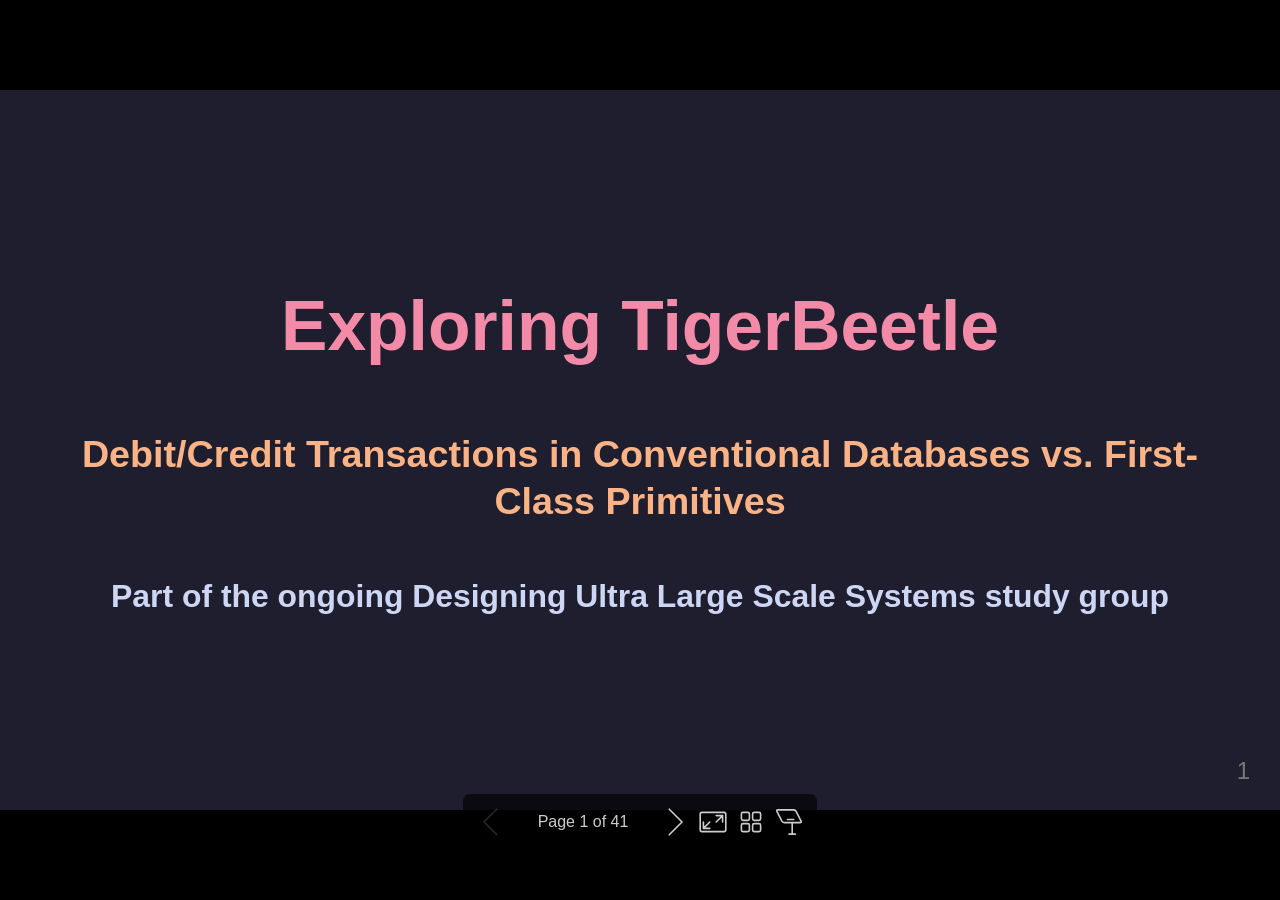
==== commit 5d9d7e9b: "Update" ====
--- a/001/index.html
+++ b/001/index.html
@@ -8,12 +8,12 @@
  * @size 16:9 1280px 720px
  * @size 4:3 960px 720px
  */div#\:\$p > svg > foreignObject > section [data-theme=light],div#\:\$p > svg > foreignObject > section{color-scheme:light}div#\:\$p > svg > foreignObject > section [data-theme=dark],div#\:\$p > svg > foreignObject > section:where(.invert){color-scheme:dark}div#\:\$p > svg > foreignObject > section{-ms-text-size-adjust:100%;-webkit-text-size-adjust:100%;background-color:var(--bgColor-default);color:var(--fgColor-default);font-family:var(--fontStack-sansSerif, -apple-system, BlinkMacSystemFont, "Segoe UI", "Noto Sans", Helvetica, Arial, sans-serif, "Apple Color Emoji", "Segoe UI Emoji");font-size:16px;font-weight:var(--base-text-weight-normal, 400);line-height:1.5;margin:0;word-wrap:break-word}div#\:\$p > svg > foreignObject > section{--marpit-root-font-size:16px}div#\:\$p > svg > foreignObject > section a{text-decoration:underline;text-underline-offset:calc(var(--marpit-root-font-size, 1rem) * .2)}div#\:\$p > svg > foreignObject > section :is(h1, marp-h1):hover .anchor .octicon-link:before,div#\:\$p > svg > foreignObject > section :is(h2, marp-h2):hover .anchor .octicon-link:before,div#\:\$p > svg > foreignObject > section :is(h3, marp-h3):hover .anchor .octicon-link:before,div#\:\$p > svg > foreignObject > section :is(h4, marp-h4):hover .anchor .octicon-link:before,div#\:\$p > svg > foreignObject > section :is(h5, marp-h5):hover .anchor .octicon-link:before,div#\:\$p > svg > foreignObject > section :is(h6, marp-h6):hover .anchor .octicon-link:before{background-color:currentColor;content:" ";display:inline-block;height:16px;-webkit-mask-image:url('data:image/svg+xml;charset=utf-8,<svg xmlns="http://www.w3.org/2000/svg" aria-hidden="true" viewBox="0 0 16 16"><path fill-rule="evenodd" d="M7.775 3.275a.75.75 0 0 0 1.06 1.06l1.25-1.25a2 2 0 1 1 2.83 2.83l-2.5 2.5a2 2 0 0 1-2.83 0 .75.75 0 0 0-1.06 1.06 3.5 3.5 0 0 0 4.95 0l2.5-2.5a3.5 3.5 0 0 0-4.95-4.95zm-4.69 9.64a2 2 0 0 1 0-2.83l2.5-2.5a2 2 0 0 1 2.83 0 .75.75 0 0 0 1.06-1.06 3.5 3.5 0 0 0-4.95 0l-2.5 2.5a3.5 3.5 0 0 0 4.95 4.95l1.25-1.25a.75.75 0 0 0-1.06-1.06l-1.25 1.25a2 2 0 0 1-2.83 0"/></svg>');mask-image:url('data:image/svg+xml;charset=utf-8,<svg xmlns="http://www.w3.org/2000/svg" aria-hidden="true" viewBox="0 0 16 16"><path fill-rule="evenodd" d="M7.775 3.275a.75.75 0 0 0 1.06 1.06l1.25-1.25a2 2 0 1 1 2.83 2.83l-2.5 2.5a2 2 0 0 1-2.83 0 .75.75 0 0 0-1.06 1.06 3.5 3.5 0 0 0 4.95 0l2.5-2.5a3.5 3.5 0 0 0-4.95-4.95zm-4.69 9.64a2 2 0 0 1 0-2.83l2.5-2.5a2 2 0 0 1 2.83 0 .75.75 0 0 0 1.06-1.06 3.5 3.5 0 0 0-4.95 0l-2.5 2.5a3.5 3.5 0 0 0 4.95 4.95l1.25-1.25a.75.75 0 0 0-1.06-1.06l-1.25 1.25a2 2 0 0 1-2.83 0"/></svg>');width:16px}div#\:\$p > svg > foreignObject > section details,div#\:\$p > svg > foreignObject > section figcaption,div#\:\$p > svg > foreignObject > section figure{display:block}div#\:\$p > svg > foreignObject > section summary{display:list-item}div#\:\$p > svg > foreignObject > section [hidden]{display:none!important}div#\:\$p > svg > foreignObject > section a{background-color:transparent;color:var(--fgColor-accent);text-decoration:none}div#\:\$p > svg > foreignObject > section abbr[title]{border-bottom:none;-webkit-text-decoration:underline dotted;text-decoration:underline dotted}div#\:\$p > svg > foreignObject > section b,div#\:\$p > svg > foreignObject > section strong{font-weight:var(--base-text-weight-semibold, 600)}div#\:\$p > svg > foreignObject > section dfn{font-style:italic}div#\:\$p > svg > foreignObject > section :is(h1, marp-h1){border-bottom:1px solid var(--borderColor-muted);font-size:2em;font-weight:var(--base-text-weight-semibold, 600);margin:.67em 0;padding-bottom:.3em}div#\:\$p > svg > foreignObject > section mark{background-color:var(--bgColor-attention-muted);color:var(--fgColor-default)}div#\:\$p > svg > foreignObject > section small{font-size:90%}div#\:\$p > svg > foreignObject > section sub,div#\:\$p > svg > foreignObject > section sup{font-size:75%;line-height:0;position:relative;vertical-align:baseline}div#\:\$p > svg > foreignObject > section sub{bottom:-.25em}div#\:\$p > svg > foreignObject > section sup{top:-.5em}div#\:\$p > svg > foreignObject > section img{border-style:none;box-sizing:content-box;max-width:100%}div#\:\$p > svg > foreignObject > section code,div#\:\$p > svg > foreignObject > section kbd,div#\:\$p > svg > foreignObject > section :is(pre, marp-pre),div#\:\$p > svg > foreignObject > section samp{font-family:monospace;font-size:1em}div#\:\$p > svg > foreignObject > section figure{margin:1em var(--base-size-40)}div#\:\$p > svg > foreignObject > section hr{background:transparent;background-color:var(--borderColor-default);border:0;box-sizing:content-box;height:.25em;margin:var(--base-size-24) 0;overflow:hidden;padding:0}div#\:\$p > svg > foreignObject > section input{font:inherit;font-family:inherit;font-size:inherit;line-height:inherit;margin:0;overflow:visible}div#\:\$p > svg > foreignObject > section [type=button],div#\:\$p > svg > foreignObject > section [type=reset],div#\:\$p > svg > foreignObject > section [type=submit]{-webkit-appearance:button;-moz-appearance:button;appearance:button}div#\:\$p > svg > foreignObject > section [type=checkbox],div#\:\$p > svg > foreignObject > section [type=radio]{box-sizing:border-box;padding:0}div#\:\$p > svg > foreignObject > section [type=number]::-webkit-inner-spin-button,div#\:\$p > svg > foreignObject > section [type=number]::-webkit-outer-spin-button{height:auto}div#\:\$p > svg > foreignObject > section [type=search]::-webkit-search-cancel-button,div#\:\$p > svg > foreignObject > section [type=search]::-webkit-search-decoration{-webkit-appearance:none;appearance:none}div#\:\$p > svg > foreignObject > section ::-webkit-input-placeholder{color:inherit;opacity:.54}div#\:\$p > svg > foreignObject > section ::-webkit-file-upload-button{-webkit-appearance:button;appearance:button;font:inherit}div#\:\$p > svg > foreignObject > section a:hover{text-decoration:underline}div#\:\$p > svg > foreignObject > section ::-moz-placeholder{color:var(--fgColor-muted);opacity:1}div#\:\$p > svg > foreignObject > section ::placeholder{color:var(--fgColor-muted);opacity:1}div#\:\$p > svg > foreignObject > section hr:after,div#\:\$p > svg > foreignObject > section hr:before{content:"";display:table}div#\:\$p > svg > foreignObject > section hr:after{clear:both}div#\:\$p > svg > foreignObject > section table{border-collapse:collapse;border-spacing:0;display:block;font-variant:tabular-nums;max-width:100%;overflow:auto;width:-moz-max-content;width:max-content}div#\:\$p > svg > foreignObject > section td,div#\:\$p > svg > foreignObject > section th{padding:0}div#\:\$p > svg > foreignObject > section details summary{cursor:pointer}div#\:\$p > svg > foreignObject > section [role=button]:focus,div#\:\$p > svg > foreignObject > section a:focus,div#\:\$p > svg > foreignObject > section input[type=checkbox]:focus,div#\:\$p > svg > foreignObject > section input[type=radio]:focus{box-shadow:none;outline:2px solid var(--focus-outlineColor);outline-offset:-2px}div#\:\$p > svg > foreignObject > section [role=button]:focus:not(:focus-visible),div#\:\$p > svg > foreignObject > section a:focus:not(:focus-visible),div#\:\$p > svg > foreignObject > section input[type=checkbox]:focus:not(:focus-visible),div#\:\$p > svg > foreignObject > section input[type=radio]:focus:not(:focus-visible){outline:1px solid transparent}div#\:\$p > svg > foreignObject > section [role=button]:focus-visible,div#\:\$p > svg > foreignObject > section a:focus-visible,div#\:\$p > svg > foreignObject > section input[type=checkbox]:focus-visible,div#\:\$p > svg > foreignObject > section input[type=radio]:focus-visible{box-shadow:none;outline:2px solid var(--focus-outlineColor);outline-offset:-2px}div#\:\$p > svg > foreignObject > section a:not([class]):focus,div#\:\$p > svg > foreignObject > section a:not([class]):focus-visible,div#\:\$p > svg > foreignObject > section input[type=checkbox]:focus,div#\:\$p > svg > foreignObject > section input[type=checkbox]:focus-visible,div#\:\$p > svg > foreignObject > section input[type=radio]:focus,div#\:\$p > svg > foreignObject > section input[type=radio]:focus-visible{outline-offset:0}div#\:\$p > svg > foreignObject > section kbd{background-color:var(--bgColor-muted);border-bottom-color:var(--borderColor-neutral-muted);border:1px solid var(--borderColor-neutral-muted);border-radius:6px;box-shadow:inset 0 -1px 0 var(--borderColor-neutral-muted);color:var(--fgColor-default);display:inline-block;font:11px var(--fontStack-monospace, ui-monospace, SFMono-Regular, SF Mono, Menlo, Consolas, Liberation Mono, monospace);line-height:10px;padding:var(--base-size-4);vertical-align:middle}div#\:\$p > svg > foreignObject > section :is(h1, marp-h1),div#\:\$p > svg > foreignObject > section :is(h2, marp-h2),div#\:\$p > svg > foreignObject > section :is(h3, marp-h3),div#\:\$p > svg > foreignObject > section :is(h4, marp-h4),div#\:\$p > svg > foreignObject > section :is(h5, marp-h5),div#\:\$p > svg > foreignObject > section :is(h6, marp-h6){font-weight:var(--base-text-weight-semibold, 600);line-height:1.25;margin-bottom:var(--base-size-16);margin-top:var(--base-size-24)}div#\:\$p > svg > foreignObject > section :is(h2, marp-h2){border-bottom:1px solid var(--borderColor-muted);font-size:1.5em;padding-bottom:.3em}div#\:\$p > svg > foreignObject > section :is(h2, marp-h2),div#\:\$p > svg > foreignObject > section :is(h3, marp-h3){font-weight:var(--base-text-weight-semibold, 600)}div#\:\$p > svg > foreignObject > section :is(h3, marp-h3){font-size:1.25em}div#\:\$p > svg > foreignObject > section :is(h4, marp-h4){font-size:1em}div#\:\$p > svg > foreignObject > section :is(h4, marp-h4),div#\:\$p > svg > foreignObject > section :is(h5, marp-h5){font-weight:var(--base-text-weight-semibold, 600)}div#\:\$p > svg > foreignObject > section :is(h5, marp-h5){font-size:.875em}div#\:\$p > svg > foreignObject > section :is(h6, marp-h6){color:var(--fgColor-muted);font-size:.85em;font-weight:var(--base-text-weight-semibold, 600)}div#\:\$p > svg > foreignObject > section p{margin-bottom:10px;margin-top:0}div#\:\$p > svg > foreignObject > section blockquote{border-left:.25em solid var(--borderColor-default);color:var(--fgColor-muted);margin:0;padding:0 1em}div#\:\$p > svg > foreignObject > section ol,div#\:\$p > svg > foreignObject > section ul{margin-bottom:0;margin-top:0;padding-left:2em}div#\:\$p > svg > foreignObject > section ol ol,div#\:\$p > svg > foreignObject > section ul ol{list-style-type:lower-roman}div#\:\$p > svg > foreignObject > section ol ol ol,div#\:\$p > svg > foreignObject > section ol ul ol,div#\:\$p > svg > foreignObject > section ul ol ol,div#\:\$p > svg > foreignObject > section ul ul ol{list-style-type:lower-alpha}div#\:\$p > svg > foreignObject > section dd{margin-left:0}div#\:\$p > svg > foreignObject > section code,div#\:\$p > svg > foreignObject > section :is(pre, marp-pre),div#\:\$p > svg > foreignObject > section samp,div#\:\$p > svg > foreignObject > section tt{font-family:var(--fontStack-monospace, ui-monospace, SFMono-Regular, SF Mono, Menlo, Consolas, Liberation Mono, monospace);font-size:12px}div#\:\$p > svg > foreignObject > section :is(pre, marp-pre){margin-bottom:0;margin-top:0;word-wrap:normal}div#\:\$p > svg > foreignObject > section .octicon{display:inline-block;fill:currentColor;overflow:visible!important;vertical-align:text-bottom}div#\:\$p > svg > foreignObject > section input::-webkit-inner-spin-button,div#\:\$p > svg > foreignObject > section input::-webkit-outer-spin-button{-webkit-appearance:none;appearance:none;margin:0}div#\:\$p > svg > foreignObject > section .mr-2{margin-right:var(--base-size-8, 8px)!important}div#\:\$p > svg > foreignObject > section:after,div#\:\$p > svg > foreignObject > section:before{display:table}div#\:\$p > svg > foreignObject > section:after{clear:both}div#\:\$p > svg > foreignObject > section>:first-child{margin-top:0!important}div#\:\$p > svg > foreignObject > section>:last-child{margin-bottom:0!important}div#\:\$p > svg > foreignObject > section a:not([href]){color:inherit;text-decoration:none}div#\:\$p > svg > foreignObject > section .absent{color:var(--fgColor-danger)}div#\:\$p > svg > foreignObject > section .anchor{float:left;line-height:1;margin-left:-20px;padding-right:var(--base-size-4)}div#\:\$p > svg > foreignObject > section .anchor:focus{outline:none}div#\:\$p > svg > foreignObject > section blockquote,div#\:\$p > svg > foreignObject > section details,div#\:\$p > svg > foreignObject > section dl,div#\:\$p > svg > foreignObject > section ol,div#\:\$p > svg > foreignObject > section p,div#\:\$p > svg > foreignObject > section :is(pre, marp-pre),div#\:\$p > svg > foreignObject > section table,div#\:\$p > svg > foreignObject > section ul{margin-bottom:var(--base-size-16);margin-top:0}div#\:\$p > svg > foreignObject > section blockquote>:first-child{margin-top:0}div#\:\$p > svg > foreignObject > section blockquote>:last-child{margin-bottom:0}div#\:\$p > svg > foreignObject > section :is(h1, marp-h1) .octicon-link,div#\:\$p > svg > foreignObject > section :is(h2, marp-h2) .octicon-link,div#\:\$p > svg > foreignObject > section :is(h3, marp-h3) .octicon-link,div#\:\$p > svg > foreignObject > section :is(h4, marp-h4) .octicon-link,div#\:\$p > svg > foreignObject > section :is(h5, marp-h5) .octicon-link,div#\:\$p > svg > foreignObject > section :is(h6, marp-h6) .octicon-link{color:var(--fgColor-default);vertical-align:middle;visibility:hidden}div#\:\$p > svg > foreignObject > section :is(h1, marp-h1):hover .anchor,div#\:\$p > svg > foreignObject > section :is(h2, marp-h2):hover .anchor,div#\:\$p > svg > foreignObject > section :is(h3, marp-h3):hover .anchor,div#\:\$p > svg > foreignObject > section :is(h4, marp-h4):hover .anchor,div#\:\$p > svg > foreignObject > section :is(h5, marp-h5):hover .anchor,div#\:\$p > svg > foreignObject > section :is(h6, marp-h6):hover .anchor{text-decoration:none}div#\:\$p > svg > foreignObject > section :is(h1, marp-h1):hover .anchor .octicon-link,div#\:\$p > svg > foreignObject > section :is(h2, marp-h2):hover .anchor .octicon-link,div#\:\$p > svg > foreignObject > section :is(h3, marp-h3):hover .anchor .octicon-link,div#\:\$p > svg > foreignObject > section :is(h4, marp-h4):hover .anchor .octicon-link,div#\:\$p > svg > foreignObject > section :is(h5, marp-h5):hover .anchor .octicon-link,div#\:\$p > svg > foreignObject > section :is(h6, marp-h6):hover .anchor .octicon-link{visibility:visible}div#\:\$p > svg > foreignObject > section :is(h1, marp-h1) code,div#\:\$p > svg > foreignObject > section :is(h1, marp-h1) tt,div#\:\$p > svg > foreignObject > section :is(h2, marp-h2) code,div#\:\$p > svg > foreignObject > section :is(h2, marp-h2) tt,div#\:\$p > svg > foreignObject > section :is(h3, marp-h3) code,div#\:\$p > svg > foreignObject > section :is(h3, marp-h3) tt,div#\:\$p > svg > foreignObject > section :is(h4, marp-h4) code,div#\:\$p > svg > foreignObject > section :is(h4, marp-h4) tt,div#\:\$p > svg > foreignObject > section :is(h5, marp-h5) code,div#\:\$p > svg > foreignObject > section :is(h5, marp-h5) tt,div#\:\$p > svg > foreignObject > section :is(h6, marp-h6) code,div#\:\$p > svg > foreignObject > section :is(h6, marp-h6) tt{font-size:inherit;padding:0 .2em}div#\:\$p > svg > foreignObject > section summary :is(h1, marp-h1),div#\:\$p > svg > foreignObject > section summary :is(h2, marp-h2),div#\:\$p > svg > foreignObject > section summary :is(h3, marp-h3),div#\:\$p > svg > foreignObject > section summary :is(h4, marp-h4),div#\:\$p > svg > foreignObject > section summary :is(h5, marp-h5),div#\:\$p > svg > foreignObject > section summary :is(h6, marp-h6){display:inline-block}div#\:\$p > svg > foreignObject > section summary :is(h1, marp-h1) .anchor,div#\:\$p > svg > foreignObject > section summary :is(h2, marp-h2) .anchor,div#\:\$p > svg > foreignObject > section summary :is(h3, marp-h3) .anchor,div#\:\$p > svg > foreignObject > section summary :is(h4, marp-h4) .anchor,div#\:\$p > svg > foreignObject > section summary :is(h5, marp-h5) .anchor,div#\:\$p > svg > foreignObject > section summary :is(h6, marp-h6) .anchor{margin-left:-40px}div#\:\$p > svg > foreignObject > section summary :is(h1, marp-h1),div#\:\$p > svg > foreignObject > section summary :is(h2, marp-h2){border-bottom:0;padding-bottom:0}div#\:\$p > svg > foreignObject > section ol.no-list,div#\:\$p > svg > foreignObject > section ul.no-list{list-style-type:none;padding:0}div#\:\$p > svg > foreignObject > section ol[type="a s"]{list-style-type:lower-alpha}div#\:\$p > svg > foreignObject > section ol[type="A s"]{list-style-type:upper-alpha}div#\:\$p > svg > foreignObject > section ol[type="i s"]{list-style-type:lower-roman}div#\:\$p > svg > foreignObject > section ol[type="I s"]{list-style-type:upper-roman}div#\:\$p > svg > foreignObject > section div>ol:not([type]),div#\:\$p > svg > foreignObject > section ol[type="1"]{list-style-type:decimal}div#\:\$p > svg > foreignObject > section ol ol,div#\:\$p > svg > foreignObject > section ol ul,div#\:\$p > svg > foreignObject > section ul ol,div#\:\$p > svg > foreignObject > section ul ul{margin-bottom:0;margin-top:0}div#\:\$p > svg > foreignObject > section li>p{margin-top:var(--base-size-16)}div#\:\$p > svg > foreignObject > section li+li{margin-top:.25em}div#\:\$p > svg > foreignObject > section dl{padding:0}div#\:\$p > svg > foreignObject > section dl dt{font-size:1em;font-style:italic;font-weight:var(--base-text-weight-semibold, 600);margin-top:var(--base-size-16);padding:0}div#\:\$p > svg > foreignObject > section dl dd{margin-bottom:var(--base-size-16);padding:0 var(--base-size-16)}div#\:\$p > svg > foreignObject > section table th{font-weight:var(--base-text-weight-semibold, 600)}div#\:\$p > svg > foreignObject > section table td,div#\:\$p > svg > foreignObject > section table th{border:1px solid var(--borderColor-default);padding:6px 13px}div#\:\$p > svg > foreignObject > section table td>:last-child{margin-bottom:0}div#\:\$p > svg > foreignObject > section table tr{background-color:var(--bgColor-default);border-top:1px solid var(--borderColor-muted)}div#\:\$p > svg > foreignObject > section table tr:nth-child(2n){background-color:var(--bgColor-muted)}div#\:\$p > svg > foreignObject > section table img{background-color:transparent}div#\:\$p > svg > foreignObject > section img[align=right]{padding-left:20px}div#\:\$p > svg > foreignObject > section img[align=left]{padding-right:20px}div#\:\$p > svg > foreignObject > section .emoji{background-color:transparent;max-width:none;vertical-align:text-top}div#\:\$p > svg > foreignObject > section :is(span, marp-span).frame,div#\:\$p > svg > foreignObject > section :is(span, marp-span).frame>:is(span, marp-span){display:block;overflow:hidden}div#\:\$p > svg > foreignObject > section :is(span, marp-span).frame>:is(span, marp-span){border:1px solid var(--borderColor-default);float:left;margin:13px 0 0;padding:7px;width:auto}div#\:\$p > svg > foreignObject > section :is(span, marp-span).frame :is(span, marp-span) img{display:block;float:left}div#\:\$p > svg > foreignObject > section :is(span, marp-span).frame :is(span, marp-span) :is(span, marp-span){clear:both;color:var(--fgColor-default);display:block;padding:5px 0 0}div#\:\$p > svg > foreignObject > section :is(span, marp-span).align-center{clear:both;display:block;overflow:hidden}div#\:\$p > svg > foreignObject > section :is(span, marp-span).align-center>:is(span, marp-span){display:block;margin:13px auto 0;overflow:hidden;text-align:center}div#\:\$p > svg > foreignObject > section :is(span, marp-span).align-center :is(span, marp-span) img{margin:0 auto;text-align:center}div#\:\$p > svg > foreignObject > section :is(span, marp-span).align-right{clear:both;display:block;overflow:hidden}div#\:\$p > svg > foreignObject > section :is(span, marp-span).align-right>:is(span, marp-span){display:block;margin:13px 0 0;overflow:hidden;text-align:right}div#\:\$p > svg > foreignObject > section :is(span, marp-span).align-right :is(span, marp-span) img{margin:0;text-align:right}div#\:\$p > svg > foreignObject > section :is(span, marp-span).float-left{display:block;float:left;margin-right:13px;overflow:hidden}div#\:\$p > svg > foreignObject > section :is(span, marp-span).float-left :is(span, marp-span){margin:13px 0 0}div#\:\$p > svg > foreignObject > section :is(span, marp-span).float-right{display:block;float:right;margin-left:13px;overflow:hidden}div#\:\$p > svg > foreignObject > section :is(span, marp-span).float-right>:is(span, marp-span){display:block;margin:13px auto 0;overflow:hidden;text-align:right}div#\:\$p > svg > foreignObject > section code,div#\:\$p > svg > foreignObject > section tt{background-color:var(--bgColor-neutral-muted);border-radius:6px;font-size:85%;margin:0;padding:.2em .4em;white-space:break-spaces}div#\:\$p > svg > foreignObject > section code br,div#\:\$p > svg > foreignObject > section tt br{display:none}div#\:\$p > svg > foreignObject > section del code{text-decoration:inherit}div#\:\$p > svg > foreignObject > section samp{font-size:85%}div#\:\$p > svg > foreignObject > section :is(pre, marp-pre) code{font-size:100%}div#\:\$p > svg > foreignObject > section :is(pre, marp-pre)>code{background:transparent;border:0;margin:0;padding:0;white-space:pre;word-break:normal}div#\:\$p > svg > foreignObject > section .highlight{margin-bottom:var(--base-size-16)}div#\:\$p > svg > foreignObject > section .highlight :is(pre, marp-pre){margin-bottom:0;word-break:normal}div#\:\$p > svg > foreignObject > section :is(pre, marp-pre){background-color:var(--bgColor-muted);border-radius:6px;color:var(--fgColor-default);font-size:85%;line-height:1.45;overflow:auto;padding:var(--base-size-16)}div#\:\$p > svg > foreignObject > section :is(pre, marp-pre) code,div#\:\$p > svg > foreignObject > section :is(pre, marp-pre) tt{display:inline;line-height:inherit;margin:0;overflow:visible;padding:0;word-wrap:normal;background-color:transparent;border:0}div#\:\$p > svg > foreignObject > section .csv-data td,div#\:\$p > svg > foreignObject > section .csv-data th{font-size:12px;line-height:1;overflow:hidden;padding:5px;text-align:left;white-space:nowrap}div#\:\$p > svg > foreignObject > section .csv-data .blob-num{background:var(--bgColor-default);border:0;padding:10px var(--base-size-8) 9px;text-align:right}div#\:\$p > svg > foreignObject > section .csv-data tr{border-top:0}div#\:\$p > svg > foreignObject > section .csv-data th{background:var(--bgColor-muted);border-top:0;font-weight:var(--base-text-weight-semibold, 600)}div#\:\$p > svg > foreignObject > section [data-footnote-ref]:before{content:"["}div#\:\$p > svg > foreignObject > section [data-footnote-ref]:after{content:"]"}div#\:\$p > svg > foreignObject > section .footnotes{border-top:1px solid var(--borderColor-default);color:var(--fgColor-muted);font-size:12px}div#\:\$p > svg > foreignObject > section div#\:\$p > svg > foreignObject > section section.footnotes{--marpit-root-font-size:12px}div#\:\$p > svg > foreignObject > section .footnotes ol,div#\:\$p > svg > foreignObject > section .footnotes ol ul{padding-left:var(--base-size-16)}div#\:\$p > svg > foreignObject > section .footnotes ol ul{display:inline-block;margin-top:var(--base-size-16)}div#\:\$p > svg > foreignObject > section .footnotes li{position:relative}div#\:\$p > svg > foreignObject > section .footnotes li:target:before{border:2px solid var(--borderColor-accent-emphasis);border-radius:6px;bottom:calc(var(--base-size-8)*-1);content:"";left:calc(var(--base-size-24)*-1);pointer-events:none;position:absolute;right:calc(var(--base-size-8)*-1);top:calc(var(--base-size-8)*-1)}div#\:\$p > svg > foreignObject > section .footnotes li:target{color:var(--fgColor-default)}div#\:\$p > svg > foreignObject > section .footnotes .data-footnote-backref g-emoji{font-family:monospace}div#\:\$p > svg > foreignObject > section .pl-c{color:var(--color-prettylights-syntax-comment)}div#\:\$p > svg > foreignObject > section .pl-c1,div#\:\$p > svg > foreignObject > section .pl-s .pl-v{color:var(--color-prettylights-syntax-constant)}div#\:\$p > svg > foreignObject > section .pl-e,div#\:\$p > svg > foreignObject > section .pl-en{color:var(--color-prettylights-syntax-entity)}div#\:\$p > svg > foreignObject > section .pl-s .pl-s1,div#\:\$p > svg > foreignObject > section .pl-smi{color:var(--color-prettylights-syntax-storage-modifier-import)}div#\:\$p > svg > foreignObject > section .pl-ent{color:var(--color-prettylights-syntax-entity-tag)}div#\:\$p > svg > foreignObject > section .pl-k{color:var(--color-prettylights-syntax-keyword)}div#\:\$p > svg > foreignObject > section .pl-pds,div#\:\$p > svg > foreignObject > section .pl-s,div#\:\$p > svg > foreignObject > section .pl-s .pl-pse .pl-s1,div#\:\$p > svg > foreignObject > section .pl-sr,div#\:\$p > svg > foreignObject > section .pl-sr .pl-cce,div#\:\$p > svg > foreignObject > section .pl-sr .pl-sra,div#\:\$p > svg > foreignObject > section .pl-sr .pl-sre{color:var(--color-prettylights-syntax-string)}div#\:\$p > svg > foreignObject > section .pl-smw,div#\:\$p > svg > foreignObject > section .pl-v{color:var(--color-prettylights-syntax-variable)}div#\:\$p > svg > foreignObject > section .pl-bu{color:var(--color-prettylights-syntax-brackethighlighter-unmatched)}div#\:\$p > svg > foreignObject > section .pl-ii{background-color:var(--color-prettylights-syntax-invalid-illegal-bg);color:var(--color-prettylights-syntax-invalid-illegal-text)}div#\:\$p > svg > foreignObject > section .pl-c2{background-color:var(--color-prettylights-syntax-carriage-return-bg);color:var(--color-prettylights-syntax-carriage-return-text)}div#\:\$p > svg > foreignObject > section .pl-sr .pl-cce{color:var(--color-prettylights-syntax-string-regexp);font-weight:700}div#\:\$p > svg > foreignObject > section .pl-ml{color:var(--color-prettylights-syntax-markup-list)}div#\:\$p > svg > foreignObject > section .pl-mh,div#\:\$p > svg > foreignObject > section .pl-mh .pl-en,div#\:\$p > svg > foreignObject > section .pl-ms{color:var(--color-prettylights-syntax-markup-heading);font-weight:700}div#\:\$p > svg > foreignObject > section .pl-mi{color:var(--color-prettylights-syntax-markup-italic);font-style:italic}div#\:\$p > svg > foreignObject > section .pl-mb{color:var(--color-prettylights-syntax-markup-bold);font-weight:700}div#\:\$p > svg > foreignObject > section .pl-md{background-color:var(--color-prettylights-syntax-markup-deleted-bg);color:var(--color-prettylights-syntax-markup-deleted-text)}div#\:\$p > svg > foreignObject > section .pl-mi1{background-color:var(--color-prettylights-syntax-markup-inserted-bg);color:var(--color-prettylights-syntax-markup-inserted-text)}div#\:\$p > svg > foreignObject > section .pl-mc{background-color:var(--color-prettylights-syntax-markup-changed-bg);color:var(--color-prettylights-syntax-markup-changed-text)}div#\:\$p > svg > foreignObject > section .pl-mi2{background-color:var(--color-prettylights-syntax-markup-ignored-bg);color:var(--color-prettylights-syntax-markup-ignored-text)}div#\:\$p > svg > foreignObject > section .pl-mdr{color:var(--color-prettylights-syntax-meta-diff-range);font-weight:700}div#\:\$p > svg > foreignObject > section .pl-ba{color:var(--color-prettylights-syntax-brackethighlighter-angle)}div#\:\$p > svg > foreignObject > section .pl-sg{color:var(--color-prettylights-syntax-sublimelinter-gutter-mark)}div#\:\$p > svg > foreignObject > section .pl-corl{color:var(--color-prettylights-syntax-constant-other-reference-link);text-decoration:underline}div#\:\$p > svg > foreignObject > section [role=button]:focus:not(:focus-visible),div#\:\$p > svg > foreignObject > section [role=tabpanel][tabindex="0"]:focus:not(:focus-visible),div#\:\$p > svg > foreignObject > section a:focus:not(:focus-visible),div#\:\$p > svg > foreignObject > section button:focus:not(:focus-visible),div#\:\$p > svg > foreignObject > section summary:focus:not(:focus-visible){box-shadow:none;outline:none}div#\:\$p > svg > foreignObject > section [tabindex="0"]:focus:not(:focus-visible),div#\:\$p > svg > foreignObject > section details-dialog:focus:not(:focus-visible){outline:none}div#\:\$p > svg > foreignObject > section g-emoji{display:inline-block;font-family:Apple Color Emoji,Segoe UI Emoji,Segoe UI Symbol;font-size:1em;font-style:normal!important;font-weight:var(--base-text-weight-normal, 400);line-height:1;min-width:1ch;vertical-align:-.075em}div#\:\$p > svg > foreignObject > section g-emoji img{height:1em;width:1em}div#\:\$p > svg > foreignObject > section a:has(>p,>div,>:is(pre, marp-pre),>blockquote){display:block}div#\:\$p > svg > foreignObject > section a:has(>p,>div,>:is(pre, marp-pre),>blockquote):not(:has(.snippet-clipboard-content,>:is(pre, marp-pre))){width:-moz-fit-content;width:fit-content}div#\:\$p > svg > foreignObject > section a:has(>p,>div,>:is(pre, marp-pre),>blockquote):has(.snippet-clipboard-content,>:is(pre, marp-pre)):focus-visible{outline:2px solid var(--focus-outlineColor);outline-offset:2px}div#\:\$p > svg > foreignObject > section .task-list-item{list-style-type:none}div#\:\$p > svg > foreignObject > section .task-list-item label{font-weight:var(--base-text-weight-normal, 400)}div#\:\$p > svg > foreignObject > section .task-list-item.enabled label{cursor:pointer}div#\:\$p > svg > foreignObject > section .task-list-item+.task-list-item{margin-top:var(--base-size-4)}div#\:\$p > svg > foreignObject > section .task-list-item .handle{display:none}div#\:\$p > svg > foreignObject > section .task-list-item-checkbox{margin:0 .2em .25em -1.4em;vertical-align:middle}div#\:\$p > svg > foreignObject > section ul:dir(rtl) .task-list-item-checkbox{margin:0 -1.6em .25em .2em}div#\:\$p > svg > foreignObject > section ol:dir(rtl) .task-list-item-checkbox{margin:0 -1.6em .25em .2em}div#\:\$p > svg > foreignObject > section .contains-task-list:focus-within .task-list-item-convert-container,div#\:\$p > svg > foreignObject > section .contains-task-list:hover .task-list-item-convert-container{clip-path:none;display:block;height:24px;overflow:visible;width:auto}div#\:\$p > svg > foreignObject > section ::-webkit-calendar-picker-indicator{filter:invert(50%)}div#\:\$p > svg > foreignObject > section .markdown-alert{border-left:.25em solid var(--borderColor-default);color:inherit;margin-bottom:var(--base-size-16);padding:var(--base-size-8) var(--base-size-16)}div#\:\$p > svg > foreignObject > section .markdown-alert>:first-child{margin-top:0}div#\:\$p > svg > foreignObject > section .markdown-alert>:last-child{margin-bottom:0}div#\:\$p > svg > foreignObject > section .markdown-alert .markdown-alert-title{align-items:center;display:flex;font-weight:var(--base-text-weight-medium, 500);line-height:1}div#\:\$p > svg > foreignObject > section .markdown-alert.markdown-alert-note{border-left-color:var(--borderColor-accent-emphasis)}div#\:\$p > svg > foreignObject > section .markdown-alert.markdown-alert-note .markdown-alert-title{color:var(--fgColor-accent)}div#\:\$p > svg > foreignObject > section .markdown-alert.markdown-alert-important{border-left-color:var(--borderColor-done-emphasis)}div#\:\$p > svg > foreignObject > section .markdown-alert.markdown-alert-important .markdown-alert-title{color:var(--fgColor-done)}div#\:\$p > svg > foreignObject > section .markdown-alert.markdown-alert-warning{border-left-color:var(--borderColor-attention-emphasis)}div#\:\$p > svg > foreignObject > section .markdown-alert.markdown-alert-warning .markdown-alert-title{color:var(--fgColor-attention)}div#\:\$p > svg > foreignObject > section .markdown-alert.markdown-alert-tip{border-left-color:var(--borderColor-success-emphasis)}div#\:\$p > svg > foreignObject > section .markdown-alert.markdown-alert-tip .markdown-alert-title{color:var(--fgColor-success)}div#\:\$p > svg > foreignObject > section .markdown-alert.markdown-alert-caution{border-left-color:var(--borderColor-danger-emphasis)}div#\:\$p > svg > foreignObject > section .markdown-alert.markdown-alert-caution .markdown-alert-title{color:var(--fgColor-danger)}div#\:\$p > svg > foreignObject > section>:first-child>.heading-element:first-child{margin-top:0!important}div#\:\$p > svg > foreignObject > section .highlight :is(pre, marp-pre):has(+.zeroclipboard-container){min-height:52px}div#\:\$p > svg > foreignObject > section :is(h1, marp-h1){color:var(--h1-color);font-size:1.6em}div#\:\$p > svg > foreignObject > section :is(h1, marp-h1),div#\:\$p > svg > foreignObject > section :is(h2, marp-h2){border-bottom:none}div#\:\$p > svg > foreignObject > section :is(h2, marp-h2){font-size:1.3em}div#\:\$p > svg > foreignObject > section :is(h3, marp-h3){font-size:1.1em}div#\:\$p > svg > foreignObject > section :is(h4, marp-h4){font-size:1.05em}div#\:\$p > svg > foreignObject > section :is(h5, marp-h5){font-size:1em}div#\:\$p > svg > foreignObject > section :is(h6, marp-h6){font-size:.9em}div#\:\$p > svg > foreignObject > section :is(h1, marp-h1) strong,div#\:\$p > svg > foreignObject > section :is(h2, marp-h2) strong,div#\:\$p > svg > foreignObject > section :is(h3, marp-h3) strong,div#\:\$p > svg > foreignObject > section :is(h4, marp-h4) strong,div#\:\$p > svg > foreignObject > section :is(h5, marp-h5) strong,div#\:\$p > svg > foreignObject > section :is(h6, marp-h6) strong{color:var(--heading-strong-color);font-weight:inherit}div#\:\$p > svg > foreignObject > section :is(h1, marp-h1)::part(auto-scaling),div#\:\$p > svg > foreignObject > section :is(h2, marp-h2)::part(auto-scaling),div#\:\$p > svg > foreignObject > section :is(h3, marp-h3)::part(auto-scaling),div#\:\$p > svg > foreignObject > section :is(h4, marp-h4)::part(auto-scaling),div#\:\$p > svg > foreignObject > section :is(h5, marp-h5)::part(auto-scaling),div#\:\$p > svg > foreignObject > section :is(h6, marp-h6)::part(auto-scaling){max-height:563px}div#\:\$p > svg > foreignObject > section hr{height:0;padding-top:.25em}div#\:\$p > svg > foreignObject > section img{background-color:transparent}div#\:\$p > svg > foreignObject > section :is(pre, marp-pre){border:1px solid var(--borderColor-default);line-height:1.15;overflow:visible}div#\:\$p > svg > foreignObject > section :is(pre, marp-pre)::part(auto-scaling){max-height:529px}div#\:\$p > svg > foreignObject > section :is(pre, marp-pre) :where(.hljs){color:var(--color-prettylights-syntax-storage-modifier-import)}div#\:\$p > svg > foreignObject > section :is(pre, marp-pre) :where(.hljs-doctag),div#\:\$p > svg > foreignObject > section :is(pre, marp-pre) :where(.hljs-keyword),div#\:\$p > svg > foreignObject > section :is(pre, marp-pre) :where(.hljs-meta .hljs-keyword),div#\:\$p > svg > foreignObject > section :is(pre, marp-pre) :where(.hljs-template-tag),div#\:\$p > svg > foreignObject > section :is(pre, marp-pre) :where(.hljs-template-variable),div#\:\$p > svg > foreignObject > section :is(pre, marp-pre) :where(.hljs-type),div#\:\$p > svg > foreignObject > section :is(pre, marp-pre) :where(.hljs-variable.language_){color:var(--color-prettylights-syntax-keyword)}div#\:\$p > svg > foreignObject > section :is(pre, marp-pre) :where(.hljs-title),div#\:\$p > svg > foreignObject > section :is(pre, marp-pre) :where(.hljs-title.class_),div#\:\$p > svg > foreignObject > section :is(pre, marp-pre) :where(.hljs-title.class_.inherited__),div#\:\$p > svg > foreignObject > section :is(pre, marp-pre) :where(.hljs-title.function_){color:var(--color-prettylights-syntax-entity)}div#\:\$p > svg > foreignObject > section :is(pre, marp-pre) :where(.hljs-attr),div#\:\$p > svg > foreignObject > section :is(pre, marp-pre) :where(.hljs-attribute),div#\:\$p > svg > foreignObject > section :is(pre, marp-pre) :where(.hljs-literal),div#\:\$p > svg > foreignObject > section :is(pre, marp-pre) :where(.hljs-meta),div#\:\$p > svg > foreignObject > section :is(pre, marp-pre) :where(.hljs-number),div#\:\$p > svg > foreignObject > section :is(pre, marp-pre) :where(.hljs-operator),div#\:\$p > svg > foreignObject > section :is(pre, marp-pre) :where(.hljs-selector-attr),div#\:\$p > svg > foreignObject > section :is(pre, marp-pre) :where(.hljs-selector-class),div#\:\$p > svg > foreignObject > section :is(pre, marp-pre) :where(.hljs-selector-id),div#\:\$p > svg > foreignObject > section :is(pre, marp-pre) :where(.hljs-variable){color:var(--color-prettylights-syntax-constant)}div#\:\$p > svg > foreignObject > section :is(pre, marp-pre) :where(.hljs-meta .hljs-string),div#\:\$p > svg > foreignObject > section :is(pre, marp-pre) :where(.hljs-regexp),div#\:\$p > svg > foreignObject > section :is(pre, marp-pre) :where(.hljs-string){color:var(--color-prettylights-syntax-string)}div#\:\$p > svg > foreignObject > section :is(pre, marp-pre) :where(.hljs-built_in),div#\:\$p > svg > foreignObject > section :is(pre, marp-pre) :where(.hljs-symbol){color:var(--color-prettylights-syntax-variable)}div#\:\$p > svg > foreignObject > section :is(pre, marp-pre) :where(.hljs-code),div#\:\$p > svg > foreignObject > section :is(pre, marp-pre) :where(.hljs-comment),div#\:\$p > svg > foreignObject > section :is(pre, marp-pre) :where(.hljs-formula){color:var(--color-prettylights-syntax-comment)}div#\:\$p > svg > foreignObject > section :is(pre, marp-pre) :where(.hljs-name),div#\:\$p > svg > foreignObject > section :is(pre, marp-pre) :where(.hljs-quote),div#\:\$p > svg > foreignObject > section :is(pre, marp-pre) :where(.hljs-selector-pseudo),div#\:\$p > svg > foreignObject > section :is(pre, marp-pre) :where(.hljs-selector-tag){color:var(--color-prettylights-syntax-entity-tag)}div#\:\$p > svg > foreignObject > section :is(pre, marp-pre) :where(.hljs-subst){color:var(--color-prettylights-syntax-storage-modifier-import)}div#\:\$p > svg > foreignObject > section :is(pre, marp-pre) :where(.hljs-section){color:var(--color-prettylights-syntax-markup-heading);font-weight:700}div#\:\$p > svg > foreignObject > section :is(pre, marp-pre) :where(.hljs-bullet){color:var(--color-prettylights-syntax-markup-list)}div#\:\$p > svg > foreignObject > section :is(pre, marp-pre) :where(.hljs-emphasis){color:var(--color-prettylights-syntax-markup-italic);font-style:italic}div#\:\$p > svg > foreignObject > section :is(pre, marp-pre) :where(.hljs-strong){color:var(--color-prettylights-syntax-markup-bold);font-weight:700}div#\:\$p > svg > foreignObject > section :is(pre, marp-pre) :where(.hljs-addition){background-color:var(--color-prettylights-syntax-markup-inserted-bg);color:var(--color-prettylights-syntax-markup-inserted-text)}div#\:\$p > svg > foreignObject > section :is(pre, marp-pre) :where(.hljs-deletion){background-color:var(--color-prettylights-syntax-markup-deleted-bg);color:var(--color-prettylights-syntax-markup-deleted-text)}div#\:\$p > svg > foreignObject > section footer,div#\:\$p > svg > foreignObject > section header{color:var(--header-footer-color);font-size:18px;left:30px;margin:0;position:absolute}div#\:\$p > svg > foreignObject > section header{top:21px}div#\:\$p > svg > foreignObject > section footer{bottom:21px}div#\:\$p > svg > foreignObject > section{--h1-color:light-dark(#246, #cee7ff);--header-footer-color:light-dark(hsla(0,0%,40%,.75), hsla(0,0%,60%,.75));--heading-strong-color:light-dark(#48c, #7bf);--paginate-color:light-dark(#777, #999);--base-size-4:4px;--base-size-8:8px;--base-size-16:16px;--base-size-24:24px;--base-size-40:40px;align-items:stretch;display:block;flex-flow:column nowrap;font-size:29px;height:720px;padding:78.5px;place-content:safe center center;width:1280px}div#\:\$p > svg > foreignObject > section{--marpit-root-font-size:29px}div#\:\$p > svg > foreignObject > section>:last-child,div#\:\$p > svg > foreignObject > section[data-footer]>:nth-last-child(2){margin-bottom:0}div#\:\$p > svg > foreignObject > section>:first-child,div#\:\$p > svg > foreignObject > section>header:first-child+*{margin-top:0}div#\:\$p > svg > foreignObject > section:after{bottom:21px;color:var(--paginate-color);font-size:24px;padding:0;position:absolute;right:30px}div#\:\$p > svg > foreignObject > section:after{--marpit-root-font-size:24px}div#\:\$p > svg > foreignObject > section[data-color] :is(h1, marp-h1),div#\:\$p > svg > foreignObject > section[data-color] :is(h2, marp-h2),div#\:\$p > svg > foreignObject > section[data-color] :is(h3, marp-h3),div#\:\$p > svg > foreignObject > section[data-color] :is(h4, marp-h4),div#\:\$p > svg > foreignObject > section[data-color] :is(h5, marp-h5),div#\:\$p > svg > foreignObject > section[data-color] :is(h6, marp-h6){color:currentcolor}div#\:\$p > svg > foreignObject > :where(section){container-type:size}div#\:\$p > svg > foreignObject > section mjx-container[jax="SVG"]{direction:ltr}div#\:\$p > svg > foreignObject > section mjx-container[jax="SVG"] > svg{overflow:visible;min-height:1px;min-width:1px}div#\:\$p > svg > foreignObject > section mjx-container[jax="SVG"] > svg a{fill:blue;stroke:blue}div#\:\$p > svg > foreignObject > section mjx-container[jax="SVG"][display="true"]{display:block;text-align:center;margin:1em 0}div#\:\$p > svg > foreignObject > section mjx-container[jax="SVG"][display="true"][width="full"]{display:flex}div#\:\$p > svg > foreignObject > section mjx-container[jax="SVG"][justify="left"]{text-align:left}div#\:\$p > svg > foreignObject > section mjx-container[jax="SVG"][justify="right"]{text-align:right}div#\:\$p > svg > foreignObject > section g[data-mml-node="merror"] > g{fill:red;stroke:red}div#\:\$p > svg > foreignObject > section g[data-mml-node="merror"] > rect[data-background]{fill:yellow;stroke:none}div#\:\$p > svg > foreignObject > section g[data-mml-node="mtable"] > line[data-line], div#\:\$p > svg > foreignObject > section svg[data-table] > g > line[data-line]{stroke-width:70px;fill:none}div#\:\$p > svg > foreignObject > section g[data-mml-node="mtable"] > rect[data-frame], div#\:\$p > svg > foreignObject > section svg[data-table] > g > rect[data-frame]{stroke-width:70px;fill:none}div#\:\$p > svg > foreignObject > section g[data-mml-node="mtable"] > .mjx-dashed, div#\:\$p > svg > foreignObject > section svg[data-table] > g > .mjx-dashed{stroke-dasharray:140}div#\:\$p > svg > foreignObject > section g[data-mml-node="mtable"] > .mjx-dotted, div#\:\$p > svg > foreignObject > section svg[data-table] > g > .mjx-dotted{stroke-linecap:round;stroke-dasharray:0,140}div#\:\$p > svg > foreignObject > section g[data-mml-node="mtable"] > g > svg{overflow:visible}div#\:\$p > svg > foreignObject > section [jax="SVG"] mjx-tool{display:inline-block;position:relative;width:0;height:0}div#\:\$p > svg > foreignObject > section [jax="SVG"] mjx-tool > mjx-tip{position:absolute;top:0;left:0}div#\:\$p > svg > foreignObject > section mjx-tool > mjx-tip{display:inline-block;padding:.2em;border:1px solid #888;font-size:70%;background-color:#F8F8F8;color:black;box-shadow:2px 2px 5px #AAAAAA}div#\:\$p > svg > foreignObject > section g[data-mml-node="maction"][data-toggle]{cursor:pointer}div#\:\$p > svg > foreignObject > section mjx-status{display:block;position:fixed;left:1em;bottom:1em;min-width:25%;padding:.2em .4em;border:1px solid #888;font-size:90%;background-color:#F8F8F8;color:black}div#\:\$p > svg > foreignObject > section foreignObject[data-mjx-xml]{font-family:initial;line-height:normal;overflow:visible}div#\:\$p > svg > foreignObject > section mjx-container[jax="SVG"] path[data-c], div#\:\$p > svg > foreignObject > section mjx-container[jax="SVG"] use[data-c]{stroke-width:3}@media print{div#\:\$p > svg > foreignObject > section mjx-container[jax=SVG] path[data-c],div#\:\$p > svg > foreignObject > section mjx-container[jax=SVG] use[data-c]{stroke-width:0}}div#\:\$p > svg > foreignObject > section img[data-marp-twemoji]{background:transparent;height:1em;margin:0 .05em 0 .1em;vertical-align:-.1em;width:1em}div#\:\$p > svg > foreignObject > section{background:#1e1e2e;color:#cdd6f4;font-family:'Helvetica Neue', Arial, sans-serif;padding:60px 80px}div#\:\$p > svg > foreignObject > section :is(h1, marp-h1){color:#f38ba8;font-size:2.4em}div#\:\$p > svg > foreignObject > section :is(h2, marp-h2){color:#fab387}div#\:\$p > svg > foreignObject > section strong{color:#a6e3a1}div#\:\$p > svg > foreignObject > section code{background:#313244;color:#89dceb;border-radius:4px}div#\:\$p > svg > foreignObject > section :is(pre, marp-pre){background:#313244;border-radius:8px}div#\:\$p > svg > foreignObject > section table{width:100%;border-collapse:collapse;margin:0.6em 0 0;font-size:0.95em;background:#181825;color:#cdd6f4;border-radius:10px;overflow:hidden;border:1px solid #45475a}div#\:\$p > svg > foreignObject > section th, div#\:\$p > svg > foreignObject > section td{padding:0.55em 0.85em;border:1px solid #45475a;text-align:left;vertical-align:top;color:#cdd6f4;background:#181825}div#\:\$p > svg > foreignObject > section th{background:#313244;color:#f5e0dc;font-weight:700}div#\:\$p > svg > foreignObject > section tr:nth-child(even) td{background:#1e1e2e}div#\:\$p > svg > foreignObject > section table, div#\:\$p > svg > foreignObject > section th, div#\:\$p > svg > foreignObject > section td{background-color:#181825;color:#cdd6f4;border-color:#45475a}div#\:\$p > svg > foreignObject > section th{background-color:#313244;color:#f5e0dc}div#\:\$p > svg > foreignObject > section tr:nth-child(even) td{background-color:#1e1e2e}div#\:\$p > svg > foreignObject > section.lead{display:flex;justify-content:center;align-items:center;text-align:center}div#\:\$p > svg > foreignObject > section.build ul{list-style:none;padding-left:0}div#\:\$p > svg > foreignObject > section.build li{opacity:0;transform:translateX(-20px);animation:build-in 0.5s ease-out forwards;padding:8px 0;font-size:1.1em}div#\:\$p > svg > foreignObject > section.build li::before{content:"▸ ";color:#a6e3a1}div#\:\$p > svg > foreignObject > section.build li:nth-child(1){animation-delay:0.1s}div#\:\$p > svg > foreignObject > section.build li:nth-child(2){animation-delay:0.5s}div#\:\$p > svg > foreignObject > section.build li:nth-child(3){animation-delay:0.9s}div#\:\$p > svg > foreignObject > section.build li:nth-child(4){animation-delay:1.3s}div#\:\$p > svg > foreignObject > section.build li:nth-child(5){animation-delay:1.7s}@keyframes build-in{from{opacity:0;transform:translateX(-20px)}to{opacity:1;transform:translateX(0)}}div#\:\$p > svg > foreignObject > section.diagram :is(h2, marp-h2){margin-bottom:0.25em}div#\:\$p > svg > foreignObject > section.diagram video, div#\:\$p > svg > foreignObject > section.diagram iframe.diagram-frame, div#\:\$p > svg > foreignObject > section.diagram img{width:92%;height:auto;max-height:72%;display:block;margin:0.2em auto 0;border:0;border-radius:12px;background:#11111b;object-fit:contain}div#\:\$p > svg > foreignObject > section.diagram .diagram-caption{text-align:center;margin-top:0.45em;font-size:0.95em;color:#a6adc8}div#\:\$p > svg > foreignObject > section.diagram div#\:\$p > svg > foreignObject > section section.diagram-caption{--marpit-root-font-size: 0.95em}div#\:\$p > svg > foreignObject > section.diagram .diagram-caption strong:first-of-type{color:#f38ba8}div#\:\$p > svg > foreignObject > section.diagram .diagram-caption strong:last-of-type{color:#a6e3a1}div#\:\$p > svg > foreignObject > section .badge{display:inline-block;background:#a6e3a1;color:#1e1e2e;font-weight:bold;padding:6px 14px;border-radius:20px;view-transition-name:rustbadge}div#\:\$p > svg > foreignObject > section[data-marpit-advanced-background="background"]{columns:initial!important;display:block!important;padding:0!important}div#\:\$p > svg > foreignObject > section[data-marpit-advanced-background="background"]::before, div#\:\$p > svg > foreignObject > section[data-marpit-advanced-background="background"]::after, div#\:\$p > svg > foreignObject > section[data-marpit-advanced-background="content"]::before, div#\:\$p > svg > foreignObject > section[data-marpit-advanced-background="content"]::after{display:none!important}div#\:\$p > svg > foreignObject > section[data-marpit-advanced-background="background"] > div[data-marpit-advanced-background-container]{all:initial;display:flex;flex-direction:row;height:100%;overflow:hidden;width:100%}div#\:\$p > svg > foreignObject > section[data-marpit-advanced-background="background"] > div[data-marpit-advanced-background-container][data-marpit-advanced-background-direction="vertical"]{flex-direction:column}div#\:\$p > svg > foreignObject > section[data-marpit-advanced-background="background"][data-marpit-advanced-background-split] > div[data-marpit-advanced-background-container]{width:var(--marpit-advanced-background-split, 50%)}div#\:\$p > svg > foreignObject > section[data-marpit-advanced-background="background"][data-marpit-advanced-background-split="right"] > div[data-marpit-advanced-background-container]{margin-left:calc(100% - var(--marpit-advanced-background-split, 50%))}div#\:\$p > svg > foreignObject > section[data-marpit-advanced-background="background"] > div[data-marpit-advanced-background-container] > figure{all:initial;background-position:center;background-repeat:no-repeat;background-size:cover;flex:auto;margin:0}div#\:\$p > svg > foreignObject > section[data-marpit-advanced-background="background"] > div[data-marpit-advanced-background-container] > figure > figcaption{position:absolute;border:0;clip:rect(0, 0, 0, 0);height:1px;margin:-1px;overflow:hidden;padding:0;white-space:nowrap;width:1px}div#\:\$p > svg > foreignObject > section[data-marpit-advanced-background="content"], div#\:\$p > svg > foreignObject > section[data-marpit-advanced-background="pseudo"]{background:transparent!important}div#\:\$p > svg > foreignObject > section[data-marpit-advanced-background="pseudo"], div#\:\$p > svg[data-marpit-svg] > foreignObject[data-marpit-advanced-background="pseudo"]{pointer-events:none!important}div#\:\$p > svg > foreignObject > section[data-marpit-advanced-background-split]{width:100%;height:100%}
-</style></head><body><div class="bespoke-marp-osc"><button data-bespoke-marp-osc="prev" tabindex="-1" title="Previous slide">Previous slide</button><span data-bespoke-marp-osc="page"></span><button data-bespoke-marp-osc="next" tabindex="-1" title="Next slide">Next slide</button><button data-bespoke-marp-osc="fullscreen" tabindex="-1" title="Toggle fullscreen (f)">Toggle fullscreen</button><button data-bespoke-marp-osc="overview" tabindex="-1" title="Toggle overview view (o)">Toggle overview view</button><button data-bespoke-marp-osc="presenter" tabindex="-1" title="Open presenter view (p)">Open presenter view</button></div><div id=":$p"><svg data-marpit-svg="" viewBox="0 0 1280 720"><foreignObject width="1280" height="720"><section id="1" data-paginate="true" data-class="lead" data-theme="rust-demo" lang="en-US" class="lead" data-marpit-pagination="1" style="--paginate:true;--class:lead;--theme:rust-demo;" data-marpit-pagination-total="34" data-transition="{&quot;name&quot;:&quot;fade&quot;,&quot;builtinFallback&quot;:true}">
+</style></head><body><div class="bespoke-marp-osc"><button data-bespoke-marp-osc="prev" tabindex="-1" title="Previous slide">Previous slide</button><span data-bespoke-marp-osc="page"></span><button data-bespoke-marp-osc="next" tabindex="-1" title="Next slide">Next slide</button><button data-bespoke-marp-osc="fullscreen" tabindex="-1" title="Toggle fullscreen (f)">Toggle fullscreen</button><button data-bespoke-marp-osc="overview" tabindex="-1" title="Toggle overview view (o)">Toggle overview view</button><button data-bespoke-marp-osc="presenter" tabindex="-1" title="Open presenter view (p)">Open presenter view</button></div><div id=":$p"><svg data-marpit-svg="" viewBox="0 0 1280 720"><foreignObject width="1280" height="720"><section id="1" data-paginate="true" data-class="lead" data-theme="rust-demo" lang="en-US" class="lead" data-marpit-pagination="1" style="--paginate:true;--class:lead;--theme:rust-demo;" data-marpit-pagination-total="41" data-transition="{&quot;name&quot;:&quot;fade&quot;,&quot;builtinFallback&quot;:true}">
 <h1 id="exploring-tigerbeetle">Exploring TigerBeetle</h1>
 <h2 id="debitcredit-transactions-in-conventional-databases-vs-first-class-primitives">Debit/Credit Transactions in Conventional Databases vs. First-Class Primitives</h2>
 <h3 id="part-of-the-ongoing-designing-ultra-large-scale-systems-study-group">Part of the ongoing Designing Ultra Large Scale Systems study group</h3>
 </section>
-</foreignObject></svg><svg data-marpit-svg="" viewBox="0 0 1280 720"><foreignObject width="1280" height="720"><section id="2" data-paginate="true" data-class="build" data-theme="rust-demo" lang="en-US" class="build" data-marpit-pagination="2" style="--paginate:true;--class:build;--theme:rust-demo;" data-marpit-pagination-total="34" data-transition-back="{&quot;name&quot;:&quot;fade&quot;,&quot;builtinFallback&quot;:true}" data-transition="{&quot;name&quot;:&quot;fade&quot;,&quot;builtinFallback&quot;:true}">
+</foreignObject></svg><svg data-marpit-svg="" viewBox="0 0 1280 720"><foreignObject width="1280" height="720"><section id="2" data-paginate="true" data-class="build" data-theme="rust-demo" lang="en-US" class="build" data-marpit-pagination="2" style="--paginate:true;--class:build;--theme:rust-demo;" data-marpit-pagination-total="41" data-transition-back="{&quot;name&quot;:&quot;fade&quot;,&quot;builtinFallback&quot;:true}" data-transition="{&quot;name&quot;:&quot;fade&quot;,&quot;builtinFallback&quot;:true}">
 <h2 id="who-am-i">Who am I?</h2>
 <p><a href="https://www.linkedin.com/in/rodrigc"><strong>Craig Rodrigues</strong></a><br />
 Software Engineer in Silicon Valley</p>
@@ -23,7 +23,7 @@
 <li>Building a community of like-minded people where we can study together and learn</li>
 </ul>
 </section>
-</foreignObject></svg><svg data-marpit-svg="" viewBox="0 0 1280 720"><foreignObject width="1280" height="720"><section id="3" data-paginate="true" data-class="build" data-theme="rust-demo" lang="en-US" class="build" data-marpit-pagination="3" style="--paginate:true;--class:build;--theme:rust-demo;" data-marpit-pagination-total="34" data-transition-back="{&quot;name&quot;:&quot;fade&quot;,&quot;builtinFallback&quot;:true}" data-transition="{&quot;name&quot;:&quot;fade&quot;,&quot;builtinFallback&quot;:true}">
+</foreignObject></svg><svg data-marpit-svg="" viewBox="0 0 1280 720"><foreignObject width="1280" height="720"><section id="3" data-paginate="true" data-class="build" data-theme="rust-demo" lang="en-US" class="build" data-marpit-pagination="3" style="--paginate:true;--class:build;--theme:rust-demo;" data-marpit-pagination-total="41" data-transition-back="{&quot;name&quot;:&quot;fade&quot;,&quot;builtinFallback&quot;:true}" data-transition="{&quot;name&quot;:&quot;fade&quot;,&quot;builtinFallback&quot;:true}">
 <h2 id="why-this-study-group">Why This Study Group?</h2>
 <p>I was inspired to start this study group after taking <a href="https://www.linkedin.com/in/chiradip/">Chiradip Mandal</a>'s course:</p>
 <p><a href="https://chiradip.com/courses/data-algorithms/">Data Algorithms</a></p>
@@ -34,7 +34,7 @@
 <li>Cutting-edge implementations</li>
 </ul>
 </section>
-</foreignObject></svg><svg data-marpit-svg="" viewBox="0 0 1280 720"><foreignObject width="1280" height="720"><section id="4" data-paginate="true" data-class="build" data-theme="rust-demo" lang="en-US" class="build" data-marpit-pagination="4" style="--paginate:true;--class:build;--theme:rust-demo;" data-marpit-pagination-total="34" data-transition-back="{&quot;name&quot;:&quot;fade&quot;,&quot;builtinFallback&quot;:true}" data-transition="{&quot;name&quot;:&quot;fade&quot;,&quot;builtinFallback&quot;:true}">
+</foreignObject></svg><svg data-marpit-svg="" viewBox="0 0 1280 720"><foreignObject width="1280" height="720"><section id="4" data-paginate="true" data-class="build" data-theme="rust-demo" lang="en-US" class="build" data-marpit-pagination="4" style="--paginate:true;--class:build;--theme:rust-demo;" data-marpit-pagination-total="41" data-transition-back="{&quot;name&quot;:&quot;fade&quot;,&quot;builtinFallback&quot;:true}" data-transition="{&quot;name&quot;:&quot;fade&quot;,&quot;builtinFallback&quot;:true}">
 <h2 id="guiding-principles">Guiding Principles</h2>
 <p>We choose presentations that:</p>
 <ol>
@@ -44,7 +44,7 @@
 <li><strong>Solve a specific problem that can help the industry at large</strong> — transferable lessons, not navel-gazing</li>
 </ol>
 </section>
-</foreignObject></svg><svg data-marpit-svg="" viewBox="0 0 1280 720"><foreignObject width="1280" height="720"><section id="5" data-paginate="true" data-class="build" data-theme="rust-demo" lang="en-US" class="build" data-marpit-pagination="5" style="--paginate:true;--class:build;--theme:rust-demo;" data-marpit-pagination-total="34" data-transition-back="{&quot;name&quot;:&quot;fade&quot;,&quot;builtinFallback&quot;:true}" data-transition="{&quot;name&quot;:&quot;fade&quot;,&quot;builtinFallback&quot;:true}">
+</foreignObject></svg><svg data-marpit-svg="" viewBox="0 0 1280 720"><foreignObject width="1280" height="720"><section id="5" data-paginate="true" data-class="build" data-theme="rust-demo" lang="en-US" class="build" data-marpit-pagination="5" style="--paginate:true;--class:build;--theme:rust-demo;" data-marpit-pagination-total="41" data-transition-back="{&quot;name&quot;:&quot;fade&quot;,&quot;builtinFallback&quot;:true}" data-transition="{&quot;name&quot;:&quot;fade&quot;,&quot;builtinFallback&quot;:true}">
 <h2 id="study-group--and-tech-evaluation--critique">Study Group — and Tech Evaluation &amp; Critique</h2>
 <p>We are a <strong>study group</strong>: we learn together from papers, systems, and implementations.</p>
 <p>We also act as a <strong>tech evaluation and critique</strong> group:</p>
@@ -55,7 +55,7 @@
 <li>Leave with a clearer judgment of when a technology is (or isn’t) a fit</li>
 </ul>
 </section>
-</foreignObject></svg><svg data-marpit-svg="" viewBox="0 0 1280 720"><foreignObject width="1280" height="720"><section id="6" data-paginate="true" data-class="build" data-theme="rust-demo" lang="en-US" class="build" data-marpit-pagination="6" style="--paginate:true;--class:build;--theme:rust-demo;" data-marpit-pagination-total="34" data-transition-back="{&quot;name&quot;:&quot;fade&quot;,&quot;builtinFallback&quot;:true}" data-transition="{&quot;name&quot;:&quot;fade&quot;,&quot;builtinFallback&quot;:true}">
+</foreignObject></svg><svg data-marpit-svg="" viewBox="0 0 1280 720"><foreignObject width="1280" height="720"><section id="6" data-paginate="true" data-class="build" data-theme="rust-demo" lang="en-US" class="build" data-marpit-pagination="6" style="--paginate:true;--class:build;--theme:rust-demo;" data-marpit-pagination-total="41" data-transition-back="{&quot;name&quot;:&quot;fade&quot;,&quot;builtinFallback&quot;:true}" data-transition="{&quot;name&quot;:&quot;fade&quot;,&quot;builtinFallback&quot;:true}">
 <h2 id="study-group-structure">Study Group Structure</h2>
 <ul>
 <li>Before the meeting: participants are encouraged to study the prerequisite material</li>
@@ -63,7 +63,7 @@
 <li>Follow-up discussion on the Designing Ultra Large Scale Systems Discord</li>
 </ul>
 </section>
-</foreignObject></svg><svg data-marpit-svg="" viewBox="0 0 1280 720"><foreignObject width="1280" height="720"><section id="7" data-paginate="true" data-class="build" data-theme="rust-demo" lang="en-US" class="build" data-marpit-pagination="7" style="--paginate:true;--class:build;--theme:rust-demo;" data-marpit-pagination-total="34" data-transition-back="{&quot;name&quot;:&quot;fade&quot;,&quot;builtinFallback&quot;:true}" data-transition="{&quot;name&quot;:&quot;fade&quot;,&quot;builtinFallback&quot;:true}">
+</foreignObject></svg><svg data-marpit-svg="" viewBox="0 0 1280 720"><foreignObject width="1280" height="720"><section id="7" data-paginate="true" data-class="build" data-theme="rust-demo" lang="en-US" class="build" data-marpit-pagination="7" style="--paginate:true;--class:build;--theme:rust-demo;" data-marpit-pagination-total="41" data-transition-back="{&quot;name&quot;:&quot;fade&quot;,&quot;builtinFallback&quot;:true}" data-transition="{&quot;name&quot;:&quot;fade&quot;,&quot;builtinFallback&quot;:true}">
 <h2 id="pre-work-materials">Pre-work Materials</h2>
 <ol>
 <li><a href="https://jepsen.io/analyses/tigerbeetle-0.16.11">Read: Kyle Kingsbury's analysis of TigerBeetle</a></li>
@@ -73,7 +73,7 @@
 <li><a href="https://www.youtube.com/watch?v=yKgfk8lTQuE">Watch: &quot;1000x: The Power of an Interface for Performance&quot; by Joran Dirk Greef (~1hr)</a> (Joran discusses the SQL implementation and this paper)</li>
 </ol>
 </section>
-</foreignObject></svg><svg data-marpit-svg="" viewBox="0 0 1280 720"><foreignObject width="1280" height="720"><section id="8" data-paginate="true" data-class="build" data-theme="rust-demo" lang="en-US" class="build" data-marpit-pagination="8" style="--paginate:true;--class:build;--theme:rust-demo;" data-marpit-pagination-total="34" data-transition-back="{&quot;name&quot;:&quot;fade&quot;,&quot;builtinFallback&quot;:true}" data-transition="{&quot;name&quot;:&quot;fade&quot;,&quot;builtinFallback&quot;:true}">
+</foreignObject></svg><svg data-marpit-svg="" viewBox="0 0 1280 720"><foreignObject width="1280" height="720"><section id="8" data-paginate="true" data-class="build" data-theme="rust-demo" lang="en-US" class="build" data-marpit-pagination="8" style="--paginate:true;--class:build;--theme:rust-demo;" data-marpit-pagination-total="41" data-transition-back="{&quot;name&quot;:&quot;fade&quot;,&quot;builtinFallback&quot;:true}" data-transition="{&quot;name&quot;:&quot;fade&quot;,&quot;builtinFallback&quot;:true}">
 <h2 id="tigerbeetle"><a href="https://tigerbeetle.com">TigerBeetle</a></h2>
 <ul>
 <li>A financial transactions database purpose-built for high-performance OLTP</li>
@@ -81,7 +81,7 @@
 <li>Aims for massive gains in correctness, safety, and speed at scale</li>
 </ul>
 </section>
-</foreignObject></svg><svg data-marpit-svg="" viewBox="0 0 1280 720"><foreignObject width="1280" height="720"><section id="9" data-paginate="true" data-class="build" data-theme="rust-demo" lang="en-US" class="build" data-marpit-pagination="9" style="--paginate:true;--class:build;--theme:rust-demo;" data-marpit-pagination-total="34" data-transition-back="{&quot;name&quot;:&quot;fade&quot;,&quot;builtinFallback&quot;:true}" data-transition="{&quot;name&quot;:&quot;fade&quot;,&quot;builtinFallback&quot;:true}">
+</foreignObject></svg><svg data-marpit-svg="" viewBox="0 0 1280 720"><foreignObject width="1280" height="720"><section id="9" data-paginate="true" data-class="build" data-theme="rust-demo" lang="en-US" class="build" data-marpit-pagination="9" style="--paginate:true;--class:build;--theme:rust-demo;" data-marpit-pagination-total="41" data-transition-back="{&quot;name&quot;:&quot;fade&quot;,&quot;builtinFallback&quot;:true}" data-transition="{&quot;name&quot;:&quot;fade&quot;,&quot;builtinFallback&quot;:true}">
 <h2 id="tigerbeetle-1"><a href="https://tigerbeetle.com">TigerBeetle</a></h2>
 <ul>
 <li>Strict consistency with double-entry bookkeeping built-in</li>
@@ -89,23 +89,24 @@
 <li>Designed from first principles: durability, multi-cloud availability, extreme throughput</li>
 </ul>
 </section>
-</foreignObject></svg><svg data-marpit-svg="" viewBox="0 0 1280 720"><foreignObject width="1280" height="720"><section id="10" data-paginate="true" data-class="build" data-theme="rust-demo" lang="en-US" class="build" data-marpit-pagination="10" style="--paginate:true;--class:build;--theme:rust-demo;" data-marpit-pagination-total="34" data-transition-back="{&quot;name&quot;:&quot;fade&quot;,&quot;builtinFallback&quot;:true}" data-transition="{&quot;name&quot;:&quot;fade&quot;,&quot;builtinFallback&quot;:true}">
+</foreignObject></svg><svg data-marpit-svg="" viewBox="0 0 1280 720"><foreignObject width="1280" height="720"><section id="10" data-paginate="true" data-class="build" data-theme="rust-demo" lang="en-US" class="build" data-marpit-pagination="10" style="--paginate:true;--class:build;--theme:rust-demo;" data-marpit-pagination-total="41" data-transition-back="{&quot;name&quot;:&quot;fade&quot;,&quot;builtinFallback&quot;:true}" data-transition="{&quot;name&quot;:&quot;fade&quot;,&quot;builtinFallback&quot;:true}">
 <h2 id="what-well-cover">What We'll Cover</h2>
 <ul>
 <li>What a debit/credit is in a financial system</li>
 <li>How debit/credit is implemented in traditional SQL (as defined in Jim Gray's paper <a href="https://jimgray.azurewebsites.net/papers/AMeasureOfTransactionProcessingPower.pdf">A Measure of Transaction Processing Power</a>)</li>
 <li>Existing problems and scalability limitations</li>
-<li>Comparison with TigerBeetle's implementation</li>
-</ul>
-</section>
-</foreignObject></svg><svg data-marpit-svg="" viewBox="0 0 1280 720"><foreignObject width="1280" height="720"><section id="11" data-paginate="true" data-class="diagram" data-theme="rust-demo" lang="en-US" class="diagram" data-marpit-pagination="11" style="--paginate:true;--class:diagram;--theme:rust-demo;" data-marpit-pagination-total="34" data-transition-back="{&quot;name&quot;:&quot;fade&quot;,&quot;builtinFallback&quot;:true}" data-transition="{&quot;name&quot;:&quot;fade&quot;,&quot;builtinFallback&quot;:true}">
+<li>How TigerBeetle models schema (spoiler: <strong>no schema language</strong>)</li>
+<li>Comparison with TigerBeetle’s transfer-first interface</li>
+</ul>
+</section>
+</foreignObject></svg><svg data-marpit-svg="" viewBox="0 0 1280 720"><foreignObject width="1280" height="720"><section id="11" data-paginate="true" data-class="diagram" data-theme="rust-demo" lang="en-US" class="diagram" data-marpit-pagination="11" style="--paginate:true;--class:diagram;--theme:rust-demo;" data-marpit-pagination-total="41" data-transition-back="{&quot;name&quot;:&quot;fade&quot;,&quot;builtinFallback&quot;:true}" data-transition="{&quot;name&quot;:&quot;fade&quot;,&quot;builtinFallback&quot;:true}">
 <h2 id="what-is-a-debit--credit">What is a Debit / Credit?</h2>
 <p><video src="assets/debit-credit-transfer.webm" autoplay loop muted playsinline></video></p>
 <div class="diagram-caption">
 <p><strong>Debit</strong> − Account A $100 → $99  →  <strong>Credit</strong> + Account B $50 → $51</p>
 </div>
 </section>
-</foreignObject></svg><svg data-marpit-svg="" viewBox="0 0 1280 720"><foreignObject width="1280" height="720"><section id="12" data-paginate="true" data-class="build" data-theme="rust-demo" lang="en-US" class="build" data-marpit-pagination="12" style="--paginate:true;--class:build;--theme:rust-demo;" data-marpit-pagination-total="34" data-transition-back="{&quot;name&quot;:&quot;fade&quot;,&quot;builtinFallback&quot;:true}" data-transition="{&quot;name&quot;:&quot;fade&quot;,&quot;builtinFallback&quot;:true}">
+</foreignObject></svg><svg data-marpit-svg="" viewBox="0 0 1280 720"><foreignObject width="1280" height="720"><section id="12" data-paginate="true" data-class="build" data-theme="rust-demo" lang="en-US" class="build" data-marpit-pagination="12" style="--paginate:true;--class:build;--theme:rust-demo;" data-marpit-pagination-total="41" data-transition-back="{&quot;name&quot;:&quot;fade&quot;,&quot;builtinFallback&quot;:true}" data-transition="{&quot;name&quot;:&quot;fade&quot;,&quot;builtinFallback&quot;:true}">
 <h2 id="debitcredit-benchmark">DebitCredit Benchmark</h2>
 <p>Jim Gray, <a href="https://jimgray.azurewebsites.net/papers/AMeasureOfTransactionProcessingPower.pdf"><em>A Measure of Transaction Processing Power</em></a> (1985)</p>
 <p>The canonical OLTP workload and measure of &quot;transactions per second&quot;.</p>
@@ -121,7 +122,7 @@
   COMMIT-TRANSACTION
 </code></pre>
 </section>
-</foreignObject></svg><svg data-marpit-svg="" viewBox="0 0 1280 720"><foreignObject width="1280" height="720"><section id="13" data-paginate="true" data-class="build" data-theme="rust-demo" lang="en-US" class="build" data-marpit-pagination="13" style="--paginate:true;--class:build;--theme:rust-demo;" data-marpit-pagination-total="34" data-transition-back="{&quot;name&quot;:&quot;fade&quot;,&quot;builtinFallback&quot;:true}" data-transition="{&quot;name&quot;:&quot;fade&quot;,&quot;builtinFallback&quot;:true}">
+</foreignObject></svg><svg data-marpit-svg="" viewBox="0 0 1280 720"><foreignObject width="1280" height="720"><section id="13" data-paginate="true" data-class="build" data-theme="rust-demo" lang="en-US" class="build" data-marpit-pagination="13" style="--paginate:true;--class:build;--theme:rust-demo;" data-marpit-pagination-total="41" data-transition-back="{&quot;name&quot;:&quot;fade&quot;,&quot;builtinFallback&quot;:true}" data-transition="{&quot;name&quot;:&quot;fade&quot;,&quot;builtinFallback&quot;:true}">
 <h2 id="debitcredit-benchmark-1">DebitCredit Benchmark</h2>
 <p>Database scale in Gray’s paper (scaled with TPS):</p>
 <table>
@@ -157,7 +158,7 @@
 </table>
 <p>Every transaction rewrites <strong>one</strong> account, <strong>one</strong> teller, and <strong>one</strong> branch — plus appends history.</p>
 </section>
-</foreignObject></svg><svg data-marpit-svg="" viewBox="0 0 1280 720"><foreignObject width="1280" height="720"><section id="14" data-paginate="true" data-class="build" data-theme="rust-demo" lang="en-US" class="build" data-marpit-pagination="14" style="--paginate:true;--class:build;--theme:rust-demo;" data-marpit-pagination-total="34" data-transition-back="{&quot;name&quot;:&quot;fade&quot;,&quot;builtinFallback&quot;:true}" data-transition="{&quot;name&quot;:&quot;fade&quot;,&quot;builtinFallback&quot;:true}">
+</foreignObject></svg><svg data-marpit-svg="" viewBox="0 0 1280 720"><foreignObject width="1280" height="720"><section id="14" data-paginate="true" data-class="build" data-theme="rust-demo" lang="en-US" class="build" data-marpit-pagination="14" style="--paginate:true;--class:build;--theme:rust-demo;" data-marpit-pagination-total="41" data-transition-back="{&quot;name&quot;:&quot;fade&quot;,&quot;builtinFallback&quot;:true}" data-transition="{&quot;name&quot;:&quot;fade&quot;,&quot;builtinFallback&quot;:true}">
 <h2 id="debitcredit-benchmark-2">DebitCredit Benchmark</h2>
 <p><strong>Sample SQL implementation — debit:</strong></p>
 <pre is="marp-pre" data-auto-scaling="downscale-only"><code class="language-sql"><span class="hljs-keyword">BEGIN</span> TRANSACTION;
@@ -168,7 +169,7 @@
 <span class="hljs-keyword">WHERE</span> id <span class="hljs-operator">=</span> :from_id;
 </code></pre>
 </section>
-</foreignObject></svg><svg data-marpit-svg="" viewBox="0 0 1280 720"><foreignObject width="1280" height="720"><section id="15" data-paginate="true" data-class="build" data-theme="rust-demo" lang="en-US" class="build" data-marpit-pagination="15" style="--paginate:true;--class:build;--theme:rust-demo;" data-marpit-pagination-total="34" data-transition-back="{&quot;name&quot;:&quot;fade&quot;,&quot;builtinFallback&quot;:true}" data-transition="{&quot;name&quot;:&quot;fade&quot;,&quot;builtinFallback&quot;:true}">
+</foreignObject></svg><svg data-marpit-svg="" viewBox="0 0 1280 720"><foreignObject width="1280" height="720"><section id="15" data-paginate="true" data-class="build" data-theme="rust-demo" lang="en-US" class="build" data-marpit-pagination="15" style="--paginate:true;--class:build;--theme:rust-demo;" data-marpit-pagination-total="41" data-transition-back="{&quot;name&quot;:&quot;fade&quot;,&quot;builtinFallback&quot;:true}" data-transition="{&quot;name&quot;:&quot;fade&quot;,&quot;builtinFallback&quot;:true}">
 <h2 id="debitcredit-benchmark-3">DebitCredit Benchmark</h2>
 <p><strong>Sample SQL implementation — credit &amp; history:</strong></p>
 <pre is="marp-pre" data-auto-scaling="downscale-only"><code class="language-sql"><span class="hljs-comment">-- Credit another account</span>
@@ -183,13 +184,13 @@
 <span class="hljs-keyword">COMMIT</span>;
 </code></pre>
 </section>
-</foreignObject></svg><svg data-marpit-svg="" viewBox="0 0 1280 720"><foreignObject width="1280" height="720"><section id="16" data-paginate="true" data-class="lead" data-theme="rust-demo" lang="en-US" class="lead" data-marpit-pagination="16" style="--paginate:true;--class:lead;--theme:rust-demo;" data-marpit-pagination-total="34" data-transition-back="{&quot;name&quot;:&quot;fade&quot;,&quot;builtinFallback&quot;:true}" data-transition="{&quot;name&quot;:&quot;fade&quot;,&quot;builtinFallback&quot;:true}">
+</foreignObject></svg><svg data-marpit-svg="" viewBox="0 0 1280 720"><foreignObject width="1280" height="720"><section id="16" data-paginate="true" data-class="lead" data-theme="rust-demo" lang="en-US" class="lead" data-marpit-pagination="16" style="--paginate:true;--class:lead;--theme:rust-demo;" data-marpit-pagination-total="41" data-transition-back="{&quot;name&quot;:&quot;fade&quot;,&quot;builtinFallback&quot;:true}" data-transition="{&quot;name&quot;:&quot;fade&quot;,&quot;builtinFallback&quot;:true}">
 <h2 id="whats-wrong-with-this-picture">What's Wrong With This Picture?</h2>
 <h3 id="issues-joran-dirk-greef-highlights-for-sql-debitcredit">Issues Joran Dirk Greef highlights for SQL debit/credit</h3>
 <p><a href="https://www.youtube.com/watch?v=yKgfk8lTQuE&amp;t=2609s">1000x: The Power of an Interface for Performance</a><br />
 <a href="https://tigerbeetle.com/blog/2024-07-23-rediscovering-transaction-processing-from-history-and-first-principles/">Rediscovering Transaction Processing From History and First Principles</a></p>
 </section>
-</foreignObject></svg><svg data-marpit-svg="" viewBox="0 0 1280 720"><foreignObject width="1280" height="720"><section id="17" data-paginate="true" data-class="build" data-theme="rust-demo" lang="en-US" class="build" data-marpit-pagination="17" style="--paginate:true;--class:build;--theme:rust-demo;" data-marpit-pagination-total="34" data-transition-back="{&quot;name&quot;:&quot;fade&quot;,&quot;builtinFallback&quot;:true}" data-transition="{&quot;name&quot;:&quot;fade&quot;,&quot;builtinFallback&quot;:true}">
+</foreignObject></svg><svg data-marpit-svg="" viewBox="0 0 1280 720"><foreignObject width="1280" height="720"><section id="17" data-paginate="true" data-class="build" data-theme="rust-demo" lang="en-US" class="build" data-marpit-pagination="17" style="--paginate:true;--class:build;--theme:rust-demo;" data-marpit-pagination-total="41" data-transition-back="{&quot;name&quot;:&quot;fade&quot;,&quot;builtinFallback&quot;:true}" data-transition="{&quot;name&quot;:&quot;fade&quot;,&quot;builtinFallback&quot;:true}">
 <h2 id="impedance-mismatch">Impedance Mismatch</h2>
 <p>One <strong>financial</strong> transfer ≠ one database round-trip.</p>
 <ul>
@@ -198,14 +199,14 @@
 <li>Balance checks, updates, and history inserts are separate statements — not one primitive</li>
 </ul>
 </section>
-</foreignObject></svg><svg data-marpit-svg="" viewBox="0 0 1280 720"><foreignObject width="1280" height="720"><section id="18" data-paginate="true" data-class="diagram" data-theme="rust-demo" lang="en-US" class="diagram" data-marpit-pagination="18" style="--paginate:true;--class:diagram;--theme:rust-demo;" data-marpit-pagination-total="34" data-transition-back="{&quot;name&quot;:&quot;fade&quot;,&quot;builtinFallback&quot;:true}" data-transition="{&quot;name&quot;:&quot;fade&quot;,&quot;builtinFallback&quot;:true}">
+</foreignObject></svg><svg data-marpit-svg="" viewBox="0 0 1280 720"><foreignObject width="1280" height="720"><section id="18" data-paginate="true" data-class="diagram" data-theme="rust-demo" lang="en-US" class="diagram" data-marpit-pagination="18" style="--paginate:true;--class:diagram;--theme:rust-demo;" data-marpit-pagination-total="41" data-transition-back="{&quot;name&quot;:&quot;fade&quot;,&quot;builtinFallback&quot;:true}" data-transition="{&quot;name&quot;:&quot;fade&quot;,&quot;builtinFallback&quot;:true}">
 <h2 id="sql-sequence-holds-locks-across-rtts">SQL Sequence Holds Locks Across RTTs</h2>
 <p><img src="assets/sql-lock-sequence.jpg" alt="SQL interactive transaction with LOCKS spanning network RTTs" /></p>
 <div class="diagram-caption">
 <p>From <a href="https://youtu.be/yKgfk8lTQuE?t=1109">Joran’s talk (~18:29)</a>: locks held across network time while the app decides.</p>
 </div>
 </section>
-</foreignObject></svg><svg data-marpit-svg="" viewBox="0 0 1280 720"><foreignObject width="1280" height="720"><section id="19" data-paginate="true" data-class="build" data-theme="rust-demo" lang="en-US" class="build" data-marpit-pagination="19" style="--paginate:true;--class:build;--theme:rust-demo;" data-marpit-pagination-total="34" data-transition-back="{&quot;name&quot;:&quot;fade&quot;,&quot;builtinFallback&quot;:true}" data-transition="{&quot;name&quot;:&quot;fade&quot;,&quot;builtinFallback&quot;:true}">
+</foreignObject></svg><svg data-marpit-svg="" viewBox="0 0 1280 720"><foreignObject width="1280" height="720"><section id="19" data-paginate="true" data-class="build" data-theme="rust-demo" lang="en-US" class="build" data-marpit-pagination="19" style="--paginate:true;--class:build;--theme:rust-demo;" data-marpit-pagination-total="41" data-transition-back="{&quot;name&quot;:&quot;fade&quot;,&quot;builtinFallback&quot;:true}" data-transition="{&quot;name&quot;:&quot;fade&quot;,&quot;builtinFallback&quot;:true}">
 <h2 id="locks-%C3%97-network-rtt">Locks × Network RTT</h2>
 <p>Concurrency control collides with distributed reality.</p>
 <ul>
@@ -214,7 +215,7 @@
 <li>More hardware does not fix this — the limit is structural, not just “CPU is too slow”</li>
 </ul>
 </section>
-</foreignObject></svg><svg data-marpit-svg="" viewBox="0 0 1280 720"><foreignObject width="1280" height="720"><section id="20" data-paginate="true" data-class="build" data-theme="rust-demo" lang="en-US" class="build" data-marpit-pagination="20" style="--paginate:true;--class:build;--theme:rust-demo;" data-marpit-pagination-total="34" data-transition-back="{&quot;name&quot;:&quot;fade&quot;,&quot;builtinFallback&quot;:true}" data-transition="{&quot;name&quot;:&quot;fade&quot;,&quot;builtinFallback&quot;:true}">
+</foreignObject></svg><svg data-marpit-svg="" viewBox="0 0 1280 720"><foreignObject width="1280" height="720"><section id="20" data-paginate="true" data-class="build" data-theme="rust-demo" lang="en-US" class="build" data-marpit-pagination="20" style="--paginate:true;--class:build;--theme:rust-demo;" data-marpit-pagination-total="41" data-transition-back="{&quot;name&quot;:&quot;fade&quot;,&quot;builtinFallback&quot;:true}" data-transition="{&quot;name&quot;:&quot;fade&quot;,&quot;builtinFallback&quot;:true}">
 <h2 id="rewrite-branch-%E2%86%92-hot-account-contention">REWRITE BRANCH → Hot Account Contention</h2>
 <p>Gray’s pseudocode routes <strong>every</strong> transaction through a branch row.</p>
 <ul>
@@ -233,7 +234,7 @@
 <li>The DB guarantees ACID for SQL statements — not debit/credit <strong>as a domain</strong></li>
 </ul>
 </section>
-</foreignObject></svg><svg data-marpit-svg="" viewBox="0 0 1280 720"><foreignObject width="1280" height="720"><section id="21" data-paginate="true" data-class="build" data-theme="rust-demo" lang="en-US" class="build" data-marpit-pagination="21" style="--paginate:true;--class:build;--theme:rust-demo;" data-marpit-pagination-total="34" data-transition-back="{&quot;name&quot;:&quot;fade&quot;,&quot;builtinFallback&quot;:true}" data-transition="{&quot;name&quot;:&quot;fade&quot;,&quot;builtinFallback&quot;:true}">
+</foreignObject></svg><svg data-marpit-svg="" viewBox="0 0 1280 720"><foreignObject width="1280" height="720"><section id="21" data-paginate="true" data-class="build" data-theme="rust-demo" lang="en-US" class="build" data-marpit-pagination="21" style="--paginate:true;--class:build;--theme:rust-demo;" data-marpit-pagination-total="41" data-transition-back="{&quot;name&quot;:&quot;fade&quot;,&quot;builtinFallback&quot;:true}" data-transition="{&quot;name&quot;:&quot;fade&quot;,&quot;builtinFallback&quot;:true}">
 <h2 id="the-world-got-more-transactional">The World Got More Transactional</h2>
 <p>General-purpose OLTP designs are decades old; demand is not.</p>
 <ul>
@@ -242,22 +243,130 @@
 <li>Joran’s thesis: fix the <strong>interface</strong> (debit/credit as a first-class primitive), not only the engine</li>
 </ul>
 </section>
-</foreignObject></svg><svg data-marpit-svg="" viewBox="0 0 1280 720"><foreignObject width="1280" height="720"><section id="22" data-paginate="true" data-class="lead" data-theme="rust-demo" lang="en-US" class="lead" data-marpit-pagination="22" style="--paginate:true;--class:lead;--theme:rust-demo;" data-marpit-pagination-total="34" data-transition-back="{&quot;name&quot;:&quot;fade&quot;,&quot;builtinFallback&quot;:true}" data-transition="{&quot;name&quot;:&quot;fade&quot;,&quot;builtinFallback&quot;:true}">
+</foreignObject></svg><svg data-marpit-svg="" viewBox="0 0 1280 720"><foreignObject width="1280" height="720"><section id="22" data-paginate="true" data-class="lead" data-theme="rust-demo" lang="en-US" class="lead" data-marpit-pagination="22" style="--paginate:true;--class:lead;--theme:rust-demo;" data-marpit-pagination-total="41" data-transition-back="{&quot;name&quot;:&quot;fade&quot;,&quot;builtinFallback&quot;:true}" data-transition="{&quot;name&quot;:&quot;fade&quot;,&quot;builtinFallback&quot;:true}">
 <h2 id="tigerbeetles-answer">TigerBeetle’s Answer</h2>
 <h3 id="not-a-better-postgres--a-different-kind-of-database">Not a better Postgres — a <strong>different kind</strong> of database</h3>
 <p>Debit/credit is the product, not an application pattern on top of SQL.</p>
 </section>
-</foreignObject></svg><svg data-marpit-svg="" viewBox="0 0 1280 720"><foreignObject width="1280" height="720"><section id="23" data-paginate="true" data-class="build" data-theme="rust-demo" lang="en-US" class="build" data-marpit-pagination="23" style="--paginate:true;--class:build;--theme:rust-demo;" data-marpit-pagination-total="34" data-transition-back="{&quot;name&quot;:&quot;fade&quot;,&quot;builtinFallback&quot;:true}" data-transition="{&quot;name&quot;:&quot;fade&quot;,&quot;builtinFallback&quot;:true}">
+</foreignObject></svg><svg data-marpit-svg="" viewBox="0 0 1280 720"><foreignObject width="1280" height="720"><section id="23" data-paginate="true" data-class="build" data-theme="rust-demo" lang="en-US" class="build" data-marpit-pagination="23" style="--paginate:true;--class:build;--theme:rust-demo;" data-marpit-pagination-total="41" data-transition-back="{&quot;name&quot;:&quot;fade&quot;,&quot;builtinFallback&quot;:true}" data-transition="{&quot;name&quot;:&quot;fade&quot;,&quot;builtinFallback&quot;:true}">
 <h2 id="specialize-the-database">Specialize the Database</h2>
 <p>TigerBeetle is <strong>not</strong> a general-purpose OLTP store.</p>
 <ul>
-<li>No SQL, no tables for arbitrary schemas, no “store anything”</li>
+<li>Not “Postgres, but faster for money”</li>
 <li>Purpose-built for <strong>accounts</strong>, <strong>transfers</strong>, and balances</li>
 <li>Designed to sit <strong>beside</strong> a general-purpose DB (Postgres, etc.), not replace it</li>
 </ul>
 <p>See: <a href="https://docs.tigerbeetle.com/coding/system-architecture/">System architecture</a></p>
 </section>
-</foreignObject></svg><svg data-marpit-svg="" viewBox="0 0 1280 720"><foreignObject width="1280" height="720"><section id="24" data-paginate="true" data-class="build" data-theme="rust-demo" lang="en-US" class="build" data-marpit-pagination="24" style="--paginate:true;--class:build;--theme:rust-demo;" data-marpit-pagination-total="34" data-transition-back="{&quot;name&quot;:&quot;fade&quot;,&quot;builtinFallback&quot;:true}" data-transition="{&quot;name&quot;:&quot;fade&quot;,&quot;builtinFallback&quot;:true}">
+</foreignObject></svg><svg data-marpit-svg="" viewBox="0 0 1280 720"><foreignObject width="1280" height="720"><section id="24" data-paginate="true" data-class="lead" data-theme="rust-demo" lang="en-US" class="lead" data-marpit-pagination="24" style="--paginate:true;--class:lead;--theme:rust-demo;" data-marpit-pagination-total="41" data-transition-back="{&quot;name&quot;:&quot;fade&quot;,&quot;builtinFallback&quot;:true}" data-transition="{&quot;name&quot;:&quot;fade&quot;,&quot;builtinFallback&quot;:true}">
+<h2 id="what-language-specifies-the-schema">What language specifies the schema?</h2>
+<h3 id="short-answer-none">Short answer: <strong>none.</strong></h3>
+<p>There is no schema language — and that is a deliberate design choice.</p>
+</section>
+</foreignObject></svg><svg data-marpit-svg="" viewBox="0 0 1280 720"><foreignObject width="1280" height="720"><section id="25" data-paginate="true" data-class="build" data-theme="rust-demo" lang="en-US" class="build" data-marpit-pagination="25" style="--paginate:true;--class:build;--theme:rust-demo;" data-marpit-pagination-total="41" data-transition-back="{&quot;name&quot;:&quot;fade&quot;,&quot;builtinFallback&quot;:true}" data-transition="{&quot;name&quot;:&quot;fade&quot;,&quot;builtinFallback&quot;:true}">
+<h2 id="not-sql--and-not-schema-less">Not SQL — and not “schema-less”</h2>
+<p>In a general-purpose database you <strong>declare</strong> structure:</p>
+<pre is="marp-pre" data-auto-scaling="downscale-only"><code class="language-sql"><span class="hljs-keyword">CREATE TABLE</span> accounts (...);
+<span class="hljs-keyword">CREATE TABLE</span> transfers (...);
+<span class="hljs-keyword">ALTER TABLE</span> ... <span class="hljs-keyword">ADD</span> <span class="hljs-keyword">COLUMN</span> ...;
+</code></pre>
+<p>That is <strong>DDL</strong> (Data Definition Language): you invent tables, columns, and migrations.</p>
+<p>TigerBeetle has <strong>no DDL</strong>, no migrations, no user-defined tables.</p>
+</section>
+</foreignObject></svg><svg data-marpit-svg="" viewBox="0 0 1280 720"><foreignObject width="1280" height="720"><section id="26" data-paginate="true" data-class="build" data-theme="rust-demo" lang="en-US" class="build" data-marpit-pagination="26" style="--paginate:true;--class:build;--theme:rust-demo;" data-marpit-pagination-total="41" data-transition-back="{&quot;name&quot;:&quot;fade&quot;,&quot;builtinFallback&quot;:true}" data-transition="{&quot;name&quot;:&quot;fade&quot;,&quot;builtinFallback&quot;:true}">
+<h2 id="the-schema-is-fixed--built-into-the-product">The Schema Is Fixed — Built Into the Product</h2>
+<p>TigerBeetle ships with a <strong>universal, fixed schema</strong> for double-entry bookkeeping.</p>
+<table>
+<thead>
+<tr>
+<th>Entity</th>
+<th>Role</th>
+</tr>
+</thead>
+<tbody>
+<tr>
+<td><strong>Ledger</strong></td>
+<td>Partition (e.g. currency / asset group) — a <strong>number</strong>, not a table you create</td>
+</tr>
+<tr>
+<td><strong>Account</strong></td>
+<td>A balance holder (who holds value)</td>
+</tr>
+<tr>
+<td><strong>Transfer</strong></td>
+<td>Move value: debit one account, credit another</td>
+</tr>
+</tbody>
+</table>
+<p>You do <strong>not</strong> design tables.<br />
+You <strong>use</strong> the tables the database already is.</p>
+<p>See: <a href="https://docs.tigerbeetle.com/coding/data-modeling/">Data modeling</a></p>
+</section>
+</foreignObject></svg><svg data-marpit-svg="" viewBox="0 0 1280 720"><foreignObject width="1280" height="720"><section id="27" data-paginate="true" data-class="build" data-theme="rust-demo" lang="en-US" class="build" data-marpit-pagination="27" style="--paginate:true;--class:build;--theme:rust-demo;" data-marpit-pagination-total="41" data-transition-back="{&quot;name&quot;:&quot;fade&quot;,&quot;builtinFallback&quot;:true}" data-transition="{&quot;name&quot;:&quot;fade&quot;,&quot;builtinFallback&quot;:true}">
+<h2 id="debitcredit--the-universal-schema">Debit/Credit = The Universal Schema</h2>
+<p>TigerBeetle’s claim: debit/credit is <strong>minimal and complete</strong> for exchanges of value.</p>
+<ul>
+<li>Two entity kinds: <strong>accounts</strong> and <strong>transfers</strong></li>
+<li>One invariant: every debit has an equal and opposite credit</li>
+<li>Same shape for payments, refunds, FX legs, reservations, … any product line</li>
+</ul>
+<p>New product feature → usually <strong>new <code>code</code>s / accounts</strong>, not <code>ALTER TABLE</code>.</p>
+</section>
+</foreignObject></svg><svg data-marpit-svg="" viewBox="0 0 1280 720"><foreignObject width="1280" height="720"><section id="28" data-paginate="true" data-class="build" data-theme="rust-demo" lang="en-US" class="build" data-marpit-pagination="28" style="--paginate:true;--class:build;--theme:rust-demo;" data-marpit-pagination-total="41" data-transition-back="{&quot;name&quot;:&quot;fade&quot;,&quot;builtinFallback&quot;:true}" data-transition="{&quot;name&quot;:&quot;fade&quot;,&quot;builtinFallback&quot;:true}">
+<h2 id="fixed-fields-fixed-sizes">Fixed Fields, Fixed Sizes</h2>
+<p>Each record has a <strong>closed set of fields</strong> (fixed-width integers, not free-form rows).</p>
+<p><strong>Account</strong> (conceptually): <code>id</code>, ledger, code, flags, debits/credits, <code>user_data_*</code>, timestamp</p>
+<p><strong>Transfer</strong> (conceptually): <code>id</code>, debit account, credit account, amount, ledger, code, flags, <code>user_data_*</code>, timestamp</p>
+<ul>
+<li>No arbitrary strings in the hot path</li>
+<li>No “add a JSON column later”</li>
+<li>Immutability + fixed layout → simpler correctness and performance</li>
+</ul>
+</section>
+</foreignObject></svg><svg data-marpit-svg="" viewBox="0 0 1280 720"><foreignObject width="1280" height="720"><section id="29" data-paginate="true" data-class="build" data-theme="rust-demo" lang="en-US" class="build" data-marpit-pagination="29" style="--paginate:true;--class:build;--theme:rust-demo;" data-marpit-pagination-total="41" data-transition-back="{&quot;name&quot;:&quot;fade&quot;,&quot;builtinFallback&quot;:true}" data-transition="{&quot;name&quot;:&quot;fade&quot;,&quot;builtinFallback&quot;:true}">
+<h2 id="how-do-you-configure-types-then">How Do You “Configure” Types Then?</h2>
+<p>Soft typing with <strong>integers</strong> — meanings live in the app / OLGP DB.</p>
+<table>
+<thead>
+<tr>
+<th>Human meaning</th>
+<th>In TigerBeetle</th>
+</tr>
+</thead>
+<tbody>
+<tr>
+<td>Currency “USD”</td>
+<td><code>ledger = 1</code> (or another number you choose)</td>
+</tr>
+<tr>
+<td>Account type “customer cash”</td>
+<td>account <code>code = 1001</code></td>
+</tr>
+<tr>
+<td>Transfer reason “refund”</td>
+<td>transfer <code>code = 42</code></td>
+</tr>
+</tbody>
+</table>
+<p>Map numbers <img class="emoji" draggable="false" alt="↔" src="https://cdn.jsdelivr.net/gh/jdecked/twemoji@17.0.2/assets/svg/2194.svg" data-marp-twemoji=""/> names in your control-plane DB (or hard-code enums).<br />
+<strong>Never</strong> fetch that metadata on the hot transfer path.</p>
+<p>See: <a href="https://docs.tigerbeetle.com/coding/system-architecture/#ledger-account-and-transfer-types">Ledger, account, and transfer types</a></p>
+</section>
+</foreignObject></svg><svg data-marpit-svg="" viewBox="0 0 1280 720"><foreignObject width="1280" height="720"><section id="30" data-paginate="true" data-class="build" data-theme="rust-demo" lang="en-US" class="build" data-marpit-pagination="30" style="--paginate:true;--class:build;--theme:rust-demo;" data-marpit-pagination-total="41" data-transition-back="{&quot;name&quot;:&quot;fade&quot;,&quot;builtinFallback&quot;:true}" data-transition="{&quot;name&quot;:&quot;fade&quot;,&quot;builtinFallback&quot;:true}">
+<h2 id="you-speak-an-api--not-a-schema-language">You Speak an API — Not a Schema Language</h2>
+<p><a href="https://docs.tigerbeetle.com/coding/clients/">Clients</a> call fixed operations:</p>
+<ul>
+<li><code>create_accounts</code> / <code>create_transfers</code></li>
+<li>Lookups and queries by id / filter</li>
+</ul>
+<pre is="marp-pre" data-auto-scaling="downscale-only"><code class="language-javascript"><span class="hljs-comment">// Not CREATE TABLE — create *instances* of the fixed Account type</span>
+client.<span class="hljs-title function_">createAccounts</span>([
+  { <span class="hljs-attr">id</span>: <span class="hljs-number">1n</span>, <span class="hljs-attr">ledger</span>: <span class="hljs-number">1</span>, <span class="hljs-attr">code</span>: <span class="hljs-number">1</span>, <span class="hljs-attr">flags</span>: <span class="hljs-number">0</span> }, <span class="hljs-comment">// Account A</span>
+  { <span class="hljs-attr">id</span>: <span class="hljs-number">2n</span>, <span class="hljs-attr">ledger</span>: <span class="hljs-number">1</span>, <span class="hljs-attr">code</span>: <span class="hljs-number">1</span>, <span class="hljs-attr">flags</span>: <span class="hljs-number">0</span> }, <span class="hljs-comment">// Account B</span>
+]);
+</code></pre>
+</section>
+</foreignObject></svg><svg data-marpit-svg="" viewBox="0 0 1280 720"><foreignObject width="1280" height="720"><section id="31" data-paginate="true" data-class="build" data-theme="rust-demo" lang="en-US" class="build" data-marpit-pagination="31" style="--paginate:true;--class:build;--theme:rust-demo;" data-marpit-pagination-total="41" data-transition-back="{&quot;name&quot;:&quot;fade&quot;,&quot;builtinFallback&quot;:true}" data-transition="{&quot;name&quot;:&quot;fade&quot;,&quot;builtinFallback&quot;:true}">
 <h2 id="debit--credit-as-a-first-class-primitive">Debit / Credit as a First-Class Primitive</h2>
 <p>The interface <em>is</em> the domain model.</p>
 <table>
@@ -269,6 +378,10 @@
 </thead>
 <tbody>
 <tr>
+<td>You design schema with DDL</td>
+<td>Schema is <strong>fixed</strong> (accounts + transfers)</td>
+</tr>
+<tr>
 <td><code>UPDATE</code> + <code>INSERT</code> + app logic</td>
 <td><strong>Transfer</strong> between two accounts</td>
 </tr>
@@ -284,18 +397,9 @@
 </table>
 <p>One API call ≈ one business transfer — not a pile of SQL statements.</p>
 </section>
-</foreignObject></svg><svg data-marpit-svg="" viewBox="0 0 1280 720"><foreignObject width="1280" height="720"><section id="25" data-paginate="true" data-class="build" data-theme="rust-demo" lang="en-US" class="build" data-marpit-pagination="25" style="--paginate:true;--class:build;--theme:rust-demo;" data-marpit-pagination-total="34" data-transition-back="{&quot;name&quot;:&quot;fade&quot;,&quot;builtinFallback&quot;:true}" data-transition="{&quot;name&quot;:&quot;fade&quot;,&quot;builtinFallback&quot;:true}">
+</foreignObject></svg><svg data-marpit-svg="" viewBox="0 0 1280 720"><foreignObject width="1280" height="720"><section id="32" data-paginate="true" data-class="build" data-theme="rust-demo" lang="en-US" class="build" data-marpit-pagination="32" style="--paginate:true;--class:build;--theme:rust-demo;" data-marpit-pagination-total="41" data-transition-back="{&quot;name&quot;:&quot;fade&quot;,&quot;builtinFallback&quot;:true}" data-transition="{&quot;name&quot;:&quot;fade&quot;,&quot;builtinFallback&quot;:true}">
 <h2 id="debitcredit-in-tigerbeetle">DebitCredit in TigerBeetle</h2>
 <p>Same idea as Jim Gray’s DebitCredit — but as a <strong>single transfer primitive</strong>, not multi-statement SQL.</p>
-<p><strong>Create accounts</strong> (once):</p>
-<pre is="marp-pre" data-auto-scaling="downscale-only"><code class="language-javascript">client.<span class="hljs-title function_">createAccounts</span>([
-  { <span class="hljs-attr">id</span>: <span class="hljs-number">1n</span>, <span class="hljs-attr">ledger</span>: <span class="hljs-number">1</span>, <span class="hljs-attr">code</span>: <span class="hljs-number">1</span>, <span class="hljs-attr">flags</span>: <span class="hljs-number">0</span> }, <span class="hljs-comment">// Account A</span>
-  { <span class="hljs-attr">id</span>: <span class="hljs-number">2n</span>, <span class="hljs-attr">ledger</span>: <span class="hljs-number">1</span>, <span class="hljs-attr">code</span>: <span class="hljs-number">1</span>, <span class="hljs-attr">flags</span>: <span class="hljs-number">0</span> }, <span class="hljs-comment">// Account B</span>
-]);
-</code></pre>
-</section>
-</foreignObject></svg><svg data-marpit-svg="" viewBox="0 0 1280 720"><foreignObject width="1280" height="720"><section id="26" data-paginate="true" data-class="build" data-theme="rust-demo" lang="en-US" class="build" data-marpit-pagination="26" style="--paginate:true;--class:build;--theme:rust-demo;" data-marpit-pagination-total="34" data-transition-back="{&quot;name&quot;:&quot;fade&quot;,&quot;builtinFallback&quot;:true}" data-transition="{&quot;name&quot;:&quot;fade&quot;,&quot;builtinFallback&quot;:true}">
-<h2 id="debitcredit-in-tigerbeetle-1">DebitCredit in TigerBeetle</h2>
 <p><strong>Transfer $1</strong> from Account A → Account B (one request):</p>
 <pre is="marp-pre" data-auto-scaling="downscale-only"><code class="language-javascript">client.<span class="hljs-title function_">createTransfers</span>([{
   <span class="hljs-attr">id</span>: <span class="hljs-title function_">id</span>(),                  <span class="hljs-comment">// idempotency key</span>
@@ -308,7 +412,7 @@
 </code></pre>
 <p>No separate <code>UPDATE</code> balance, no history <code>INSERT</code> — the engine debits, credits, and records the transfer atomically.</p>
 </section>
-</foreignObject></svg><svg data-marpit-svg="" viewBox="0 0 1280 720"><foreignObject width="1280" height="720"><section id="27" data-paginate="true" data-class="build" data-theme="rust-demo" lang="en-US" class="build" data-marpit-pagination="27" style="--paginate:true;--class:build;--theme:rust-demo;" data-marpit-pagination-total="34" data-transition-back="{&quot;name&quot;:&quot;fade&quot;,&quot;builtinFallback&quot;:true}" data-transition="{&quot;name&quot;:&quot;fade&quot;,&quot;builtinFallback&quot;:true}">
+</foreignObject></svg><svg data-marpit-svg="" viewBox="0 0 1280 720"><foreignObject width="1280" height="720"><section id="33" data-paginate="true" data-class="build" data-theme="rust-demo" lang="en-US" class="build" data-marpit-pagination="33" style="--paginate:true;--class:build;--theme:rust-demo;" data-marpit-pagination-total="41" data-transition-back="{&quot;name&quot;:&quot;fade&quot;,&quot;builtinFallback&quot;:true}" data-transition="{&quot;name&quot;:&quot;fade&quot;,&quot;builtinFallback&quot;:true}">
 <h2 id="fix-the-impedance-mismatch">Fix the Impedance Mismatch</h2>
 <p>Move the work <strong>into</strong> the database boundary.</p>
 <ul>
@@ -319,7 +423,7 @@
 <p>Before: ~10–20 SQL queries per transfer<br />
 After: up to <strong>thousands of transfers per query</strong></p>
 </section>
-</foreignObject></svg><svg data-marpit-svg="" viewBox="0 0 1280 720"><foreignObject width="1280" height="720"><section id="28" data-paginate="true" data-class="build" data-theme="rust-demo" lang="en-US" class="build" data-marpit-pagination="28" style="--paginate:true;--class:build;--theme:rust-demo;" data-marpit-pagination-total="34" data-transition-back="{&quot;name&quot;:&quot;fade&quot;,&quot;builtinFallback&quot;:true}" data-transition="{&quot;name&quot;:&quot;fade&quot;,&quot;builtinFallback&quot;:true}">
+</foreignObject></svg><svg data-marpit-svg="" viewBox="0 0 1280 720"><foreignObject width="1280" height="720"><section id="34" data-paginate="true" data-class="build" data-theme="rust-demo" lang="en-US" class="build" data-marpit-pagination="34" style="--paginate:true;--class:build;--theme:rust-demo;" data-marpit-pagination-total="41" data-transition-back="{&quot;name&quot;:&quot;fade&quot;,&quot;builtinFallback&quot;:true}" data-transition="{&quot;name&quot;:&quot;fade&quot;,&quot;builtinFallback&quot;:true}">
 <h2 id="eliminate-the-row-lock-trap">Eliminate the Row-Lock Trap</h2>
 <p>Specialization enables a different execution model.</p>
 <ul>
@@ -329,7 +433,7 @@
 </ul>
 <p>Performance comes from the <strong>interface</strong>, not only from faster disks.</p>
 </section>
-</foreignObject></svg><svg data-marpit-svg="" viewBox="0 0 1280 720"><foreignObject width="1280" height="720"><section id="29" data-paginate="true" data-class="build" data-theme="rust-demo" lang="en-US" class="build" data-marpit-pagination="29" style="--paginate:true;--class:build;--theme:rust-demo;" data-marpit-pagination-total="34" data-transition-back="{&quot;name&quot;:&quot;fade&quot;,&quot;builtinFallback&quot;:true}" data-transition="{&quot;name&quot;:&quot;fade&quot;,&quot;builtinFallback&quot;:true}">
+</foreignObject></svg><svg data-marpit-svg="" viewBox="0 0 1280 720"><foreignObject width="1280" height="720"><section id="35" data-paginate="true" data-class="build" data-theme="rust-demo" lang="en-US" class="build" data-marpit-pagination="35" style="--paginate:true;--class:build;--theme:rust-demo;" data-marpit-pagination-total="41" data-transition-back="{&quot;name&quot;:&quot;fade&quot;,&quot;builtinFallback&quot;:true}" data-transition="{&quot;name&quot;:&quot;fade&quot;,&quot;builtinFallback&quot;:true}">
 <h2 id="correctness-inside-the-engine">Correctness Inside the Engine</h2>
 <p>Domain rules are features, not app boilerplate.</p>
 <ul>
@@ -339,9 +443,9 @@
 </ul>
 <p>Fewer places for “almost correct” money code in the application.</p>
 </section>
-</foreignObject></svg><svg data-marpit-svg="" viewBox="0 0 1280 720"><foreignObject width="1280" height="720"><section id="30" data-paginate="true" data-class="build" data-theme="rust-demo" lang="en-US" class="build" data-marpit-pagination="30" style="--paginate:true;--class:build;--theme:rust-demo;" data-marpit-pagination-total="34" data-transition-back="{&quot;name&quot;:&quot;fade&quot;,&quot;builtinFallback&quot;:true}" data-transition="{&quot;name&quot;:&quot;fade&quot;,&quot;builtinFallback&quot;:true}">
+</foreignObject></svg><svg data-marpit-svg="" viewBox="0 0 1280 720"><foreignObject width="1280" height="720"><section id="36" data-paginate="true" data-class="build" data-theme="rust-demo" lang="en-US" class="build" data-marpit-pagination="36" style="--paginate:true;--class:build;--theme:rust-demo;" data-marpit-pagination-total="41" data-transition-back="{&quot;name&quot;:&quot;fade&quot;,&quot;builtinFallback&quot;:true}" data-transition="{&quot;name&quot;:&quot;fade&quot;,&quot;builtinFallback&quot;:true}">
 <h2 id="split-the-planes">Split the Planes</h2>
-<p>Use the right tool for each job.</p>
+<p>Use the right tool for each job — including <strong>where schema lives</strong>.</p>
 <table>
 <thead>
 <tr>
@@ -351,18 +455,18 @@
 </thead>
 <tbody>
 <tr>
-<td><strong>TigerBeetle</strong> — balances &amp; transfers</td>
-<td><strong>OLGP</strong> (e.g. Postgres) — users, names, metadata</td>
+<td><strong>TigerBeetle</strong> — fixed account/transfer schema</td>
+<td><strong>OLGP</strong> (e.g. Postgres) — users, names, type maps</td>
 </tr>
 <tr>
 <td>High TPS, strict financial invariants</td>
-<td>Flexible schema, strings, reporting joins</td>
+<td>Flexible DDL, strings, reporting joins</td>
 </tr>
 </tbody>
 </table>
-<p>TigerBeetle records <em>who moved how much</em>; the general-purpose DB stores <em>who they are</em>.</p>
-</section>
-</foreignObject></svg><svg data-marpit-svg="" viewBox="0 0 1280 720"><foreignObject width="1280" height="720"><section id="31" data-paginate="true" data-class="build" data-theme="rust-demo" lang="en-US" class="build" data-marpit-pagination="31" style="--paginate:true;--class:build;--theme:rust-demo;" data-marpit-pagination-total="34" data-transition-back="{&quot;name&quot;:&quot;fade&quot;,&quot;builtinFallback&quot;:true}" data-transition="{&quot;name&quot;:&quot;fade&quot;,&quot;builtinFallback&quot;:true}">
+<p>TigerBeetle records <em>who moved how much</em>; the general-purpose DB stores <em>who they are</em> and what <code>ledger</code>/<code>code</code> mean.</p>
+</section>
+</foreignObject></svg><svg data-marpit-svg="" viewBox="0 0 1280 720"><foreignObject width="1280" height="720"><section id="37" data-paginate="true" data-class="build" data-theme="rust-demo" lang="en-US" class="build" data-marpit-pagination="37" style="--paginate:true;--class:build;--theme:rust-demo;" data-marpit-pagination-total="41" data-transition-back="{&quot;name&quot;:&quot;fade&quot;,&quot;builtinFallback&quot;:true}" data-transition="{&quot;name&quot;:&quot;fade&quot;,&quot;builtinFallback&quot;:true}">
 <h2 id="the-idea-in-one-line">The Idea in One Line</h2>
 <blockquote>
 <p>Don’t model debit/credit <strong>in</strong> a general-purpose database.<br />
@@ -370,7 +474,7 @@
 </blockquote>
 <p>That is how TigerBeetle attacks impedance mismatch, lock×RTT limits, and domain correctness at once.</p>
 </section>
-</foreignObject></svg><svg data-marpit-svg="" viewBox="0 0 1280 720"><foreignObject width="1280" height="720"><section id="32" data-paginate="true" data-class="build" data-theme="rust-demo" lang="en-US" class="build" data-marpit-pagination="32" style="--paginate:true;--class:build;--theme:rust-demo;" data-marpit-pagination-total="34" data-transition-back="{&quot;name&quot;:&quot;fade&quot;,&quot;builtinFallback&quot;:true}" data-transition="{&quot;name&quot;:&quot;fade&quot;,&quot;builtinFallback&quot;:true}">
+</foreignObject></svg><svg data-marpit-svg="" viewBox="0 0 1280 720"><foreignObject width="1280" height="720"><section id="38" data-paginate="true" data-class="build" data-theme="rust-demo" lang="en-US" class="build" data-marpit-pagination="38" style="--paginate:true;--class:build;--theme:rust-demo;" data-marpit-pagination-total="41" data-transition-back="{&quot;name&quot;:&quot;fade&quot;,&quot;builtinFallback&quot;:true}" data-transition="{&quot;name&quot;:&quot;fade&quot;,&quot;builtinFallback&quot;:true}">
 <h2 id="acknowledgments">Acknowledgments</h2>
 <p>Thank you:</p>
 <ul>
@@ -382,11 +486,11 @@
 Independent analysis that helps us evaluate systems carefully</li>
 </ul>
 </section>
-</foreignObject></svg><svg data-marpit-svg="" viewBox="0 0 1280 720"><foreignObject width="1280" height="720"><section id="33" data-paginate="true" data-class="build" data-theme="rust-demo" lang="en-US" class="build" data-marpit-pagination="33" style="--paginate:true;--class:build;--theme:rust-demo;" data-marpit-pagination-total="34" data-transition-back="{&quot;name&quot;:&quot;fade&quot;,&quot;builtinFallback&quot;:true}" data-transition="{&quot;name&quot;:&quot;fade&quot;,&quot;builtinFallback&quot;:true}">
+</foreignObject></svg><svg data-marpit-svg="" viewBox="0 0 1280 720"><foreignObject width="1280" height="720"><section id="39" data-paginate="true" data-class="build" data-theme="rust-demo" lang="en-US" class="build" data-marpit-pagination="39" style="--paginate:true;--class:build;--theme:rust-demo;" data-marpit-pagination-total="41" data-transition-back="{&quot;name&quot;:&quot;fade&quot;,&quot;builtinFallback&quot;:true}" data-transition="{&quot;name&quot;:&quot;fade&quot;,&quot;builtinFallback&quot;:true}">
 <h2 id="acknowledgments-ai">Acknowledgments (AI)</h2>
 <p>These slides were prepared with the help of <strong>Grok AI</strong>.</p>
 </section>
-</foreignObject></svg><svg data-marpit-svg="" viewBox="0 0 1280 720"><foreignObject width="1280" height="720"><section id="34" data-paginate="true" data-class="build" data-theme="rust-demo" lang="en-US" class="build" data-marpit-pagination="34" style="--paginate:true;--class:build;--theme:rust-demo;" data-marpit-pagination-total="34" data-transition-back="{&quot;name&quot;:&quot;fade&quot;,&quot;builtinFallback&quot;:true}" data-transition="{&quot;name&quot;:&quot;fade&quot;,&quot;builtinFallback&quot;:true}">
+</foreignObject></svg><svg data-marpit-svg="" viewBox="0 0 1280 720"><foreignObject width="1280" height="720"><section id="40" data-paginate="true" data-class="build" data-theme="rust-demo" lang="en-US" class="build" data-marpit-pagination="40" style="--paginate:true;--class:build;--theme:rust-demo;" data-marpit-pagination-total="41" data-transition-back="{&quot;name&quot;:&quot;fade&quot;,&quot;builtinFallback&quot;:true}" data-transition="{&quot;name&quot;:&quot;fade&quot;,&quot;builtinFallback&quot;:true}">
 <h2 id="homework-optional">Homework (optional)</h2>
 <ul>
 <li><strong>Read Gray’s paper</strong> — <a href="https://jimgray.azurewebsites.net/papers/AMeasureOfTransactionProcessingPower.pdf">A Measure of Transaction Processing Power</a> — and reproduce DebitCredit in SQL on a database like <strong>Postgres</strong></li>
@@ -394,6 +498,21 @@
 <li><strong>Share</strong> your efforts and results on the Designing Ultra Large Scale Systems <strong>Discord</strong></li>
 </ul>
 </section>
+</foreignObject></svg><svg data-marpit-svg="" viewBox="0 0 1280 720"><foreignObject width="1280" height="720"><section id="41" data-paginate="true" data-class="build" data-theme="rust-demo" lang="en-US" class="build" data-marpit-pagination="41" style="--paginate:true;--class:build;--theme:rust-demo;" data-marpit-pagination-total="41" data-transition-back="{&quot;name&quot;:&quot;fade&quot;,&quot;builtinFallback&quot;:true}" data-transition="{&quot;name&quot;:&quot;fade&quot;,&quot;builtinFallback&quot;:true}">
+<h2 id="stay-in-touch">Stay in touch!</h2>
+<ul>
+<li>
+<p><strong>Craig Rodrigues</strong><br />
+LinkedIn: <a href="https://linkedin.com/in/rodrigc">https://linkedin.com/in/rodrigc</a><br />
+Discord: @CraigRodrigues</p>
+</li>
+<li>
+<p><strong>Chiradip Mandal</strong><br />
+LinkedIn: <a href="https://www.linkedin.com/in/chiradip/">https://www.linkedin.com/in/chiradip/</a><br />
+Discord: @Chiradip Mandal</p>
+</li>
+</ul>
+</section>
 <script>!function(){"use strict";const t={h1:{proto:()=>HTMLHeadingElement,attrs:{role:"heading","aria-level":"1"},style:"display: block; font-size: 2em; margin-block-start: 0.67em; margin-block-end: 0.67em; margin-inline-start: 0px; margin-inline-end: 0px; font-weight: bold;"},h2:{proto:()=>HTMLHeadingElement,attrs:{role:"heading","aria-level":"2"},style:"display: block; font-size: 1.5em; margin-block-start: 0.83em; margin-block-end: 0.83em; margin-inline-start: 0px; margin-inline-end: 0px; font-weight: bold;"},h3:{proto:()=>HTMLHeadingElement,attrs:{role:"heading","aria-level":"3"},style:"display: block; font-size: 1.17em; margin-block-start: 1em; margin-block-end: 1em; margin-inline-start: 0px; margin-inline-end: 0px; font-weight: bold;"},h4:{proto:()=>HTMLHeadingElement,attrs:{role:"heading","aria-level":"4"},style:"display: block; margin-block-start: 1.33em; margin-block-end: 1.33em; margin-inline-start: 0px; margin-inline-end: 0px; font-weight: bold;"},h5:{proto:()=>HTMLHeadingElement,attrs:{role:"heading","aria-level":"5"},style:"display: block; font-size: 0.83em; margin-block-start: 1.67em; margin-block-end: 1.67em; margin-inline-start: 0px; margin-inline-end: 0px; font-weight: bold;"},h6:{proto:()=>HTMLHeadingElement,attrs:{role:"heading","aria-level":"6"},style:"display: block; font-size: 0.67em; margin-block-start: 2.33em; margin-block-end: 2.33em; margin-inline-start: 0px; margin-inline-end: 0px; font-weight: bold;"},span:{proto:()=>HTMLSpanElement},pre:{proto:()=>HTMLElement,style:"display: block; font-family: monospace; white-space: pre; margin: 1em 0; --marp-auto-scaling-white-space: pre;"}},e="data-marp-auto-scaling-wrapper",i="data-marp-auto-scaling-svg",n="data-marp-auto-scaling-container";class s extends HTMLElement{container;containerSize;containerObserver;svg;svgComputedStyle;svgPreserveAspectRatio="xMinYMid meet";wrapper;wrapperSize;wrapperObserver;constructor(){super();const t=t=>([e])=>{const{width:i,height:n}=e.contentRect;this[t]={width:i,height:n},this.updateSVGRect()};this.attachShadow({mode:"open"}),this.containerObserver=new ResizeObserver(t("containerSize")),this.wrapperObserver=new ResizeObserver((...e)=>{t("wrapperSize")(...e),this.flushSvgDisplay()})}static get observedAttributes(){return["data-downscale-only"]}connectedCallback(){this.shadowRoot.innerHTML=`\n<style>\n  svg[${i}] { display: block; width: 100%; height: auto; vertical-align: top; }\n  span[${n}] { display: table; white-space: var(--marp-auto-scaling-white-space, nowrap); width: max-content; }\n</style>\n<div ${e}>\n  <svg part="svg" ${i}>\n    <foreignObject><span ${n}><slot></slot></span></foreignObject>\n  </svg>\n</div>\n    `.split(/\n\s*/).join(""),this.wrapper=this.shadowRoot.querySelector(`div[${e}]`)??void 0;const t=this.svg;this.svg=this.wrapper?.querySelector(`svg[${i}]`)??void 0,this.svg!==t&&(this.svgComputedStyle=this.svg?window.getComputedStyle(this.svg):void 0),this.container=this.svg?.querySelector(`span[${n}]`)??void 0,this.observe()}disconnectedCallback(){this.svg=void 0,this.svgComputedStyle=void 0,this.wrapper=void 0,this.container=void 0,this.observe()}attributeChangedCallback(){this.observe()}flushSvgDisplay(){const{svg:t}=this;t&&(t.style.display="inline",requestAnimationFrame(()=>{t.style.display=""}))}observe(){this.containerObserver.disconnect(),this.wrapperObserver.disconnect(),this.wrapper&&this.wrapperObserver.observe(this.wrapper),this.container&&this.containerObserver.observe(this.container),this.svgComputedStyle&&this.observeSVGStyle(this.svgComputedStyle)}observeSVGStyle(t){const e=()=>{const i=(()=>{const e=t.getPropertyValue("--preserve-aspect-ratio");if(e)return e.trim();return`x${(({textAlign:t,direction:e})=>{if(t.endsWith("left"))return"Min";if(t.endsWith("right"))return"Max";if("start"===t||"end"===t){let i="rtl"===e;return"end"===t&&(i=!i),i?"Max":"Min"}return"Mid"})(t)}YMid meet`})();i!==this.svgPreserveAspectRatio&&(this.svgPreserveAspectRatio=i,this.updateSVGRect()),t===this.svgComputedStyle&&requestAnimationFrame(e)};e()}updateSVGRect(){let t=Math.ceil(this.containerSize?.width??0);const e=Math.ceil(this.containerSize?.height??0);void 0!==this.dataset.downscaleOnly&&(t=Math.max(t,this.wrapperSize?.width??0));const i=this.svg?.querySelector(":scope > foreignObject");if(i?.setAttribute("width",`${t}`),i?.setAttribute("height",`${e}`),this.svg&&(this.svg.setAttribute("viewBox",`0 0 ${t} ${e}`),this.svg.setAttribute("preserveAspectRatio",this.svgPreserveAspectRatio),this.svg.style.height=t<=0||e<=0?"0":""),this.container){const t=this.svgPreserveAspectRatio.toLowerCase();this.container.style.marginLeft=t.startsWith("xmid")||t.startsWith("xmax")?"auto":"0",this.container.style.marginRight=t.startsWith("xmi")?"auto":"0"}}}const r=(t,{attrs:e={},style:i})=>class extends t{constructor(...t){super(...t);for(const[t,i]of Object.entries(e))this.hasAttribute(t)||this.setAttribute(t,i);this._shadow()}static get observedAttributes(){return["data-auto-scaling"]}connectedCallback(){this._update()}attributeChangedCallback(){this._update()}_shadow(){if(!this.shadowRoot)try{this.attachShadow({mode:"open"})}catch(t){if(!(t instanceof Error&&"NotSupportedError"===t.name))throw t}return this.shadowRoot}_update(){const t=this._shadow();if(t){const e=i?`<style>:host { ${i} }</style>`:"";let n="<slot></slot>";const{autoScaling:s}=this.dataset;if(void 0!==s){n=`<marp-auto-scaling exportparts="svg:auto-scaling" ${"downscale-only"===s?"data-downscale-only":""}>${n}</marp-auto-scaling>`}t.innerHTML=e+n}}};let o;const a=Symbol(),l=()=>o??(o=!!document.createElement("div",{is:"marp-auto-scaling"}).outerHTML.startsWith("<div is"),o);let c;const d="marpitSVGPolyfill:setZoomFactor,",h=Symbol(),g=Symbol();const p=()=>{const t="Apple Computer, Inc."===navigator.vendor,e=t?[v]:[],i={then:e=>(t?(async()=>{if(void 0===c){const t=document.createElement("canvas");t.width=10,t.height=10;const e=t.getContext("2d"),i=new Image(10,10),n=new Promise(t=>{i.addEventListener("load",()=>t())});i.crossOrigin="anonymous",i.src="data:image/svg+xml;charset=utf8,%3Csvg%20xmlns%3D%22http%3A%2F%2Fwww.w3.org%2F2000%2Fsvg%22%20width%3D%2210%22%20height%3D%2210%22%20viewBox%3D%220%200%201%201%22%3E%3CforeignObject%20width%3D%221%22%20height%3D%221%22%20requiredExtensions%3D%22http%3A%2F%2Fwww.w3.org%2F1999%2Fxhtml%22%3E%3Cdiv%20xmlns%3D%22http%3A%2F%2Fwww.w3.org%2F1999%2Fxhtml%22%20style%3D%22width%3A%201px%3B%20height%3A%201px%3B%20background%3A%20red%3B%20position%3A%20relative%22%3E%3C%2Fdiv%3E%3C%2FforeignObject%3E%3C%2Fsvg%3E",await n,e.drawImage(i,0,0),c=e.getImageData(5,5,1,1).data[3]<128}return c})().then(t=>{null==e||e(t?[v]:[])}):null==e||e([]),i)};return Object.assign(e,i)};let m,u;function v(t){const e="object"==typeof t&&t.target||document,i="object"==typeof t?t.zoom:t;window[g]||(Object.defineProperty(window,g,{configurable:!0,value:!0}),document.body.style.zoom=1.0001,document.body.offsetHeight,document.body.style.zoom=1,window.addEventListener("message",({data:t,origin:e})=>{if(e===window.origin)try{if(t&&"string"==typeof t&&t.startsWith(d)){const[,e]=t.split(","),i=Number.parseFloat(e);Number.isNaN(i)||(u=i)}}catch(t){console.error(t)}}));let n=!1;Array.from(e.querySelectorAll("svg[data-marpit-svg]"),t=>{var e,s,r,o;t.style.transform||(t.style.transform="translateZ(0)");const a=i||u||t.currentScale||1;m!==a&&(m=a,n=a);const l=t.getBoundingClientRect(),{length:c}=t.children;for(let i=0;i<c;i+=1){const n=t.children[i];if(n.getScreenCTM){const t=n.getScreenCTM();if(t){const i=null!==(s=null===(e=n.x)||void 0===e?void 0:e.baseVal.value)&&void 0!==s?s:0,c=null!==(o=null===(r=n.y)||void 0===r?void 0:r.baseVal.value)&&void 0!==o?o:0,d=n.children.length;for(let e=0;e<d;e+=1){const s=n.children[e];if("SECTION"===s.tagName){const{style:e}=s;e.transformOrigin||(e.transformOrigin=`${-i}px ${-c}px`),e.transform=`scale(${a}) matrix(${t.a}, ${t.b}, ${t.c}, ${t.d}, ${t.e-l.left}, ${t.f-l.top}) translateZ(0.0001px)`;break}}}}}}),!1!==n&&Array.from(e.querySelectorAll("iframe"),({contentWindow:t})=>{null==t||t.postMessage(`${d}${n}`,"null"===window.origin?"*":window.origin)})}function w({once:t=!1,target:e=document}={}){const i=function(t=document){if(t[h])return t[h];let e=!0;const i=()=>{e=!1,delete t[h]};Object.defineProperty(t,h,{configurable:!0,value:i});let n=[],s=!1;(async()=>{try{n=await p()}finally{s=!0}})();const r=()=>{for(const e of n)e({target:t});s&&0===n.length||e&&window.requestAnimationFrame(r)};return r(),i}(e);return t?(i(),()=>{}):i}m=1,u=void 0;const b=Symbol(),y=(e=document)=>{if("undefined"==typeof window)throw new Error("Marp Core's browser script is valid only in browser context.");if(((e=document)=>{const i=window[a];i||customElements.define("marp-auto-scaling",s);for(const n of Object.keys(t)){const s=`marp-${n}`,o=t[n].proto();l()&&o!==HTMLElement?i||customElements.define(s,r(o,{style:t[n].style}),{extends:n}):(i||customElements.define(s,r(HTMLElement,t[n])),e.querySelectorAll(`${n}[is="${s}"]`).forEach(t=>{t.outerHTML=t.outerHTML.replace(new RegExp(`^<${n}`,"i"),`<${s}`).replace(new RegExp(`</${n}>$`,"i"),`</${s}>`)}))}window[a]=!0})(e),e[b])return e[b];const i=w({target:e}),n=()=>{i(),delete e[b]},o=Object.assign(n,{cleanup:n,update:()=>y(e)});return Object.defineProperty(e,b,{configurable:!0,value:o}),o},f=document.currentScript;y(f?f.getRootNode():document)}();
 </script></foreignObject></svg></div><script>/*!! License: https://unpkg.com/@marp-team/marp-cli@4.4.0/lib/bespoke.js.LICENSE.txt */
 !function(){"use strict";function e(e){return e&&e.__esModule&&Object.prototype.hasOwnProperty.call(e,"default")?e.default:e}var t,n,r=(n||(n=1,t={from:function(e,t){var n,r=1===(e.parent||e).nodeType?e.parent||e:document.querySelector(e.parent||e),o=[].filter.call("string"==typeof e.slides?r.querySelectorAll(e.slides):e.slides||r.children,function(e){return"SCRIPT"!==e.nodeName}),i={},a=function(e,t){return(t=t||{}).index=o.indexOf(e),t.slide=e,t},s=function(e,t){i[e]=(i[e]||[]).filter(function(e){return e!==t})},l=function(e,t){return(i[e]||[]).reduce(function(e,n){return e&&!1!==n(t)},!0)},c=function(e,t){o[e]&&(n&&l("deactivate",a(n,t)),n=o[e],l("activate",a(n,t)))},d=function(e,t){var r=o.indexOf(n)+e;l(e>0?"next":"prev",a(n,t))&&c(r,t)},u={off:s,on:function(e,t){return(i[e]||(i[e]=[])).push(t),s.bind(null,e,t)},fire:l,slide:function(e,t){if(!arguments.length)return o.indexOf(n);l("slide",a(o[e],t))&&c(e,t)},next:d.bind(null,1),prev:d.bind(null,-1),parent:r,slides:o,destroy:function(e){l("destroy",a(n,e)),i={}}};return(t||[]).forEach(function(e){e(u)}),n||c(0),u}}),t),o=e(r);const i=document.body,a=(...e)=>history.replaceState(...e),s="",l="presenter",c="next",d="overview",u=["",l,d,c],f="bespoke-marp-",m=`data-${f}`,g=(e,{protocol:t,host:n,pathname:r,hash:o}=location)=>{const i=e.toString();return`${t}//${n}${r}${i?"?":""}${i}${o}`},p=()=>i.dataset.bespokeView,v=e=>new URLSearchParams(location.search).get(e),h=(e,t={})=>{const n={location,setter:a,...t},r=new URLSearchParams(n.location.search);for(const t of Object.keys(e)){const n=e[t];"string"==typeof n?r.set(t,n):r.delete(t)}try{n.setter({...window.history.state??{}},"",g(r,n.location))}catch(e){console.error(e)}},w=(()=>{const e="bespoke-marp";try{return localStorage.setItem(e,e),localStorage.removeItem(e),!0}catch{return!1}})(),y=e=>{try{return localStorage.getItem(e)}catch{return null}},b=(e,t)=>{try{return localStorage.setItem(e,t),!0}catch{return!1}},k=e=>{try{return localStorage.removeItem(e),!0}catch{return!1}},x=(e,t)=>{const n="aria-hidden";t?e.setAttribute(n,"true"):e.removeAttribute(n)},E=e=>{e.parent.classList.add(`${f}parent`),e.slides.forEach(e=>e.classList.add(`${f}slide`)),e.on("activate",t=>{const n=`${f}active`,r=t.slide,o=r.classList,i=!o.contains(n);if(e.slides.forEach(e=>{e.classList.remove(n),x(e,!0)}),o.add(n),x(r,!1),i){const e=`${n}-ready`;o.add(e),document.body.clientHeight,o.remove(e)}})},$=e=>{let t=0,n=0;Object.defineProperty(e,"fragments",{enumerable:!0,value:e.slides.map(e=>[null,...e.querySelectorAll("[data-marpit-fragment]")])});const r=r=>void 0!==e.fragments[t][n+r],o=(r,o)=>{t=r,n=o,e.fragments.forEach((e,t)=>{e.forEach((e,n)=>{if(null==e)return;const i=t<r||t===r&&n<=o;e.setAttribute(`${m}fragment`,(i?"":"in")+"active");const a=`${m}current-fragment`;t===r&&n===o?e.setAttribute(a,"current"):e.removeAttribute(a)})}),e.fragmentIndex=o;const i={slide:e.slides[r],index:r,fragments:e.fragments[r],fragmentIndex:o};e.fire("fragment",i)};e.on("next",({fragment:i=!0})=>{if(i){if(r(1))return o(t,n+1),!1;const i=t+1;e.fragments[i]&&o(i,0)}else{const r=e.fragments[t].length;if(n+1<r)return o(t,r-1),!1;const i=e.fragments[t+1];i&&o(t+1,i.length-1)}}),e.on("prev",({fragment:i=!0})=>{if(r(-1)&&i)return o(t,n-1),!1;const a=t-1;e.fragments[a]&&o(a,e.fragments[a].length-1)}),e.on("slide",({index:t,fragment:n})=>{let r=0;if(void 0!==n){const o=e.fragments[t];if(o){const{length:e}=o;r=-1===n?e-1:Math.min(Math.max(n,0),e-1)}}o(t,r)}),o(0,0)},L=document,S=()=>!(!L.fullscreenEnabled&&!L.webkitFullscreenEnabled),P=()=>!(!L.fullscreenElement&&!L.webkitFullscreenElement),_=e=>{e.fullscreen=()=>{S()&&(async()=>{P()?(L.exitFullscreen||L.webkitExitFullscreen)?.call(L):((e=L.body)=>{(e.requestFullscreen||e.webkitRequestFullscreen)?.call(e)})()})()},document.addEventListener("keydown",t=>{"f"!==t.key&&"F11"!==t.key||t.altKey||t.ctrlKey||t.metaKey||!S()||(e.fullscreen(),t.preventDefault())})},O=`${f}inactive`,T=(e=2e3)=>({parent:t,fire:n})=>{const r=t.classList,o=e=>n(`marp-${e?"":"in"}active`);let i;const a=()=>{i&&clearTimeout(i),i=setTimeout(()=>{r.add(O),o()},e),r.contains(O)&&(r.remove(O),o(!0))};for(const e of["mousedown","mousemove","touchend"])document.addEventListener(e,a);setTimeout(a,0)},I=["AUDIO","BUTTON","INPUT","SELECT","TEXTAREA","VIDEO"],M=e=>{e.parent.addEventListener("keydown",e=>{if(!e.target)return;const t=e.target;(I.includes(t.nodeName)||"true"===t.contentEditable)&&e.stopPropagation()})},A=e=>{window.addEventListener("load",()=>{for(const t of e.slides){const e=t.querySelector("marp-auto-scaling, [data-auto-scaling], [data-marp-fitting]");t.setAttribute(`${m}load`,e?"":"hideable")}})},C=({interval:e=250}={})=>t=>{document.addEventListener("keydown",e=>{if(" "===e.key&&e.shiftKey)t.prev();else if("ArrowLeft"===e.key||"ArrowUp"===e.key||"PageUp"===e.key)t.prev({fragment:!e.shiftKey});else if(" "!==e.key||e.shiftKey)if("ArrowRight"===e.key||"ArrowDown"===e.key||"PageDown"===e.key)t.next({fragment:!e.shiftKey});else if("End"===e.key)t.slide(t.slides.length-1,{fragment:-1});else{if("Home"!==e.key)return;t.slide(0)}else t.next();e.preventDefault()});let n,r,o=0;t.parent.addEventListener("wheel",i=>{let a=!1;const s=(e,t)=>{e&&(a=a||((e,t)=>((e,t)=>{const n="X"===t?"Width":"Height";return e[`client${n}`]<e[`scroll${n}`]})(e,t)&&((e,t)=>{const{overflow:n}=e,r=e[`overflow${t}`];return"auto"===n||"scroll"===n||"auto"===r||"scroll"===r})(getComputedStyle(e),t))(e,t)),e?.parentElement&&s(e.parentElement,t)};if(0!==i.deltaX&&s(i.target,"X"),0!==i.deltaY&&s(i.target,"Y"),a)return;i.preventDefault();const l=Math.sqrt(i.deltaX**2+i.deltaY**2);if(void 0!==i.wheelDelta){if(void 0===i.webkitForce&&Math.abs(i.wheelDelta)<40)return;if(i.deltaMode===i.DOM_DELTA_PIXEL&&l<4)return}else if(i.deltaMode===i.DOM_DELTA_PIXEL&&l<12)return;r&&clearTimeout(r),r=setTimeout(()=>{n=0},e);const c=Date.now()-o<e,d=l<=n;if(n=l,c||d)return;let u;(i.deltaX>0||i.deltaY>0)&&(u="next"),(i.deltaX<0||i.deltaY<0)&&(u="prev"),u&&(t[u](),o=Date.now())})},D=(e=`.${f}osc`)=>{const t=document.querySelector(e);if(!t)return()=>{};const n=(e,n)=>{t.querySelectorAll(`[${m}osc=${JSON.stringify(e)}]`).forEach(n)};if(S()||n("fullscreen",e=>e.style.display="none"),!w){const e=(e,t)=>{e.disabled=!0,e.title=`${t} is disabled due to restricted localStorage.`};n("presenter",t=>e(t,"Presenter view")),n("overview",t=>e(t,"Overview view"))}return e=>{t.addEventListener("click",t=>{if(t.target instanceof HTMLElement){const{bespokeMarpOsc:n}=t.target.dataset;n&&t.target.blur();const r={fragment:!t.shiftKey};"next"===n?e.next(r):"prev"===n?e.prev(r):"fullscreen"===n?e?.fullscreen():"presenter"===n?e.openPresenterView():"overview"===n&&e.toggleOverviewView()}}),e.parent.appendChild(t),e.on("activate",({index:t})=>{n("page",n=>n.textContent=`Page ${t+1} of ${e.slides.length}`)}),e.on("fragment",({index:t,fragments:r,fragmentIndex:o})=>{n("prev",e=>e.disabled=0===t&&0===o),n("next",n=>n.disabled=t===e.slides.length-1&&o===r.length-1)}),e.on("marp-active",()=>x(t,!1)),e.on("marp-inactive",()=>x(t,!0)),S()&&(e=>{for(const t of["","webkit"])L.addEventListener(t+"fullscreenchange",e)})(()=>n("fullscreen",e=>e.classList.toggle("exit",S()&&P())))}},N=e=>{if(e.syncKey&&"string"==typeof e.syncKey)return!0;throw new Error("The current instance of Bespoke.js is incompatible with Marp bespoke sync plugin.")},B=(e={})=>{const t=e.key||window.history.state?.marpBespokeSyncKey||Math.random().toString(36).slice(2),n=`bespoke-marp-sync-${t}`;var r;r={marpBespokeSyncKey:t},h({},{setter:(e,...t)=>a({...e,...r},...t)});const o=()=>{const e=y(n);return e?JSON.parse(e):Object.create(null)},i=e=>{const t=o(),r={...t,...e(t)};return b(n,JSON.stringify(r)),r},s=()=>{window.removeEventListener("pageshow",s),i(e=>({reference:(e.reference||0)+1}))};return e=>{s(),Object.defineProperty(e,"syncKey",{value:t,enumerable:!0});let r=!0;setTimeout(()=>{e.on("fragment",e=>{r&&i(()=>({index:e.index,fragmentIndex:e.fragmentIndex}))})},0),window.addEventListener("storage",t=>{if(t.key===n&&t.oldValue&&t.newValue){const n=JSON.parse(t.oldValue),o=JSON.parse(t.newValue);if(n.index!==o.index||n.fragmentIndex!==o.fragmentIndex)try{r=!1,e.slide(o.index,{fragment:o.fragmentIndex,forSync:!0})}finally{r=!0}}});const a=()=>{const{reference:e}=o();void 0===e||e<=1?k(n):i(()=>({reference:e-1}))};window.addEventListener("pagehide",e=>{e.persisted&&window.addEventListener("pageshow",s),a()}),e.on("destroy",a)}},K=e=>{w&&document.addEventListener("keydown",t=>{("o"!==t.key||t.altKey||t.ctrlKey||t.metaKey)&&"Escape"!==t.key||(t.preventDefault(),e())})};let q=null;const V=({closeOnSelect:e=!0}={})=>t=>{N(t);const n=n=>{const r=(()=>{if(!q||!q.isConnected){q=document.createElement("div"),q.className=`${f}overview`,q.inert=!0;const n=document.createElement("iframe");n.src=(()=>{const n=new URLSearchParams(location.search);return n.set("view","overview"),n.set("sync",t.syncKey),e&&n.set("closeOnSelect","1"),g(n)})(),q.append(n),document.body.append(q)}return q})(),o=n??!r.dataset.open;setTimeout(()=>{if(r.dataset.open=o?"1":"",r.inert=!o,t.skipTransition=o,o){const e=r.querySelector("iframe");try{e?.contentWindow?.focus()}catch{e?.focus()}}else window.focus()},0)};Object.defineProperties(t,{toggleOverviewView:{enumerable:!0,value:n}}),window.addEventListener("message",e=>{e.origin===window.origin&&"closeOverview"===e.data&&n(!1)}),K(n)},j=e=>{const{title:t}=document;document.title="[Overview]"+(t?` - ${t}`:"");const n=!!v("closeOnSelect"),r=()=>{window.parent.postMessage("closeOverview","null"===window.origin?"*":window.origin)};if(e.slides.forEach((t,o)=>{t.tabIndex=0;const i=()=>{e.slide(o,{fragment:-1}),n&&r()};t.addEventListener("click",i),t.addEventListener("keydown",e=>{"Enter"!==e.key&&" "!==e.key||(e.preventDefault(),i())})}),window.addEventListener("keydown",t=>{const n=e.slide(),r=t=>{const r=t=>{const n=e.slides[t].getBoundingClientRect();return[Math.round((n.left+n.right)/2),Math.round((n.top+n.bottom)/2)]};let o=null,i=n;do{const e=r(i);if(o){if(Math.abs(e[0]-o[0])<2)return i}else o=e;i+=t}while(i>=0&&i<e.slides.length);return n};if("ArrowLeft"===t.key)e.slide(Math.max(n-1,0),{fragment:-1});else if("ArrowRight"===t.key)e.slide(Math.min(n+1,e.slides.length-1),{fragment:-1});else if("ArrowUp"===t.key)e.slide(r(-1),{fragment:-1});else if("ArrowDown"===t.key)e.slide(r(1),{fragment:-1});else if("End"===t.key)e.slide(e.slides.length-1,{fragment:-1});else{if("Home"!==t.key)return;e.slide(0,{fragment:-1})}t.preventDefault();const o=e.slide();e.slides[o]?.focus?.(),e.slides[o]?.scrollIntoView?.({behavior:"smooth",block:"nearest"})}),e.on("slide",({index:t})=>{e.slides[t]?.scrollIntoView?.({behavior:"smooth",block:"nearest"})}),window.parent!==window){K(r);const e=document.createElement("header");e.className=`${f}overview-header`;const t=document.createElement("button");t.className=`${f}overview-close`,t.type="button",t.title="Close overview",t.textContent=t.title,t.addEventListener("click",r),e.append(t),document.body.prepend(e)}},F=()=>{const e=p();return{[s]:V(),[l]:V({closeOnSelect:!1}),[d]:j}[e]},U=e=>{window.addEventListener("message",t=>{if(t.origin!==window.origin)return;const[n,r]=t.data.split(":");if("navigate"===n){const[t,n]=r.split(",");let o=Number.parseInt(t,10),i=Number.parseInt(n,10)+1;i>=e.fragments[o].length&&(o+=1,i=0),e.slide(o,{fragment:i})}})};var R,X,H,W,J,Y,z,G={exports:{}},Q=(R||(R=1,G.exports=(X=["area","base","br","col","command","embed","hr","img","input","keygen","link","meta","param","source","track","wbr"],H=function(e){return String(e).replace(/[&<>"']/g,function(e){return"&"+W[e]+";"})},W={"&":"amp","<":"lt",">":"gt",'"':"quot","'":"apos"},J="dangerouslySetInnerHTML",Y={className:"class",htmlFor:"for"},z={},function(e,t){var n=[],r="";t=t||{};for(var o=arguments.length;o-- >2;)n.push(arguments[o]);if("function"==typeof e)return t.children=n.reverse(),e(t);if(e){if(r+="<"+e,t)for(var i in t)!1!==t[i]&&null!=t[i]&&i!==J&&(r+=" "+(Y[i]?Y[i]:H(i))+'="'+H(t[i])+'"');r+=">"}if(-1===X.indexOf(e)){if(t[J])r+=t[J].__html;else for(;n.length;){var a=n.pop();if(a)if(a.pop)for(var s=a.length;s--;)n.push(a[s]);else r+=!0===z[a]?a:H(a)}r+=e?"</"+e+">":""}return z[r]=!0,r})),G.exports),Z=e(Q);const ee=({children:e})=>Z(null,null,...e),te=`${f}presenter-`,ne={container:`${te}container`,dragbar:`${te}dragbar-container`,next:`${te}next`,nextContainer:`${te}next-container`,noteContainer:`${te}note-container`,noteWrapper:`${te}note-wrapper`,noteButtons:`${te}note-buttons`,infoContainer:`${te}info-container`,infoPageArea:`${te}info-page-area`,infoPage:`${te}info-page`,infoPagePrev:`${te}info-page-prev`,infoPageNext:`${te}info-page-next`,noteButtonsBigger:`${te}note-bigger`,noteButtonsSmaller:`${te}note-smaller`,infoTime:`${te}info-time`,infoTimer:`${te}info-timer`},re=e=>{const{title:t}=document;document.title="[Presenter view]"+(t?` - ${t}`:"");const n={},r=e=>(n[e]=n[e]||document.querySelector(`.${e}`),n[e]);document.body.appendChild((e=>{const t=document.createElement("div");return t.className=ne.container,t.appendChild(e),t.insertAdjacentHTML("beforeend",Z(ee,null,Z("div",{class:ne.nextContainer},Z("iframe",{class:ne.next,src:"?view=next"})),Z("div",{class:ne.dragbar}),Z("div",{class:ne.noteContainer},Z("div",{class:ne.noteWrapper}),Z("div",{class:ne.noteButtons},Z("button",{class:ne.noteButtonsSmaller,tabindex:"-1",title:"Smaller notes font size"},"Smaller notes font size"),Z("button",{class:ne.noteButtonsBigger,tabindex:"-1",title:"Bigger notes font size"},"Bigger notes font size"))),Z("div",{class:ne.infoContainer},Z("div",{class:ne.infoPageArea},Z("button",{class:ne.infoPagePrev,tabindex:"-1",title:"Previous"},"Previous"),Z("button",{class:ne.infoPage}),Z("button",{class:ne.infoPageNext,tabindex:"-1",title:"Next"},"Next")),Z("time",{class:ne.infoTime,title:"Current time"}),Z("time",{class:ne.infoTimer,title:"Timer"})))),t})(e.parent)),(e=>{let t=!1;r(ne.dragbar).addEventListener("mousedown",()=>{t=!0,r(ne.dragbar).classList.add("active")}),window.addEventListener("mouseup",()=>{t=!1,r(ne.dragbar).classList.remove("active")}),window.addEventListener("mousemove",e=>{if(!t)return;const n=e.clientX/document.documentElement.clientWidth*100;r(ne.container).style.setProperty("--bespoke-marp-presenter-split-ratio",`${Math.max(0,Math.min(100,n))}%`)}),r(ne.nextContainer).addEventListener("click",()=>e.next());const n=r(ne.next),o=(i=n,(e,t)=>i.contentWindow?.postMessage(`navigate:${e},${t}`,"null"===window.origin?"*":window.origin));var i;n.addEventListener("load",()=>{r(ne.nextContainer).classList.add("active"),o(e.slide(),e.fragmentIndex),e.on("fragment",({index:e,fragmentIndex:t})=>o(e,t))});const a=document.querySelectorAll(".bespoke-marp-note");a.forEach(e=>{e.addEventListener("keydown",e=>e.stopPropagation()),r(ne.noteWrapper).appendChild(e)}),e.on("activate",()=>a.forEach(t=>t.classList.toggle("active",t.dataset.index==e.slide())));let s=0;const l=e=>{s=Math.max(-5,s+e),r(ne.noteContainer).style.setProperty("--bespoke-marp-note-font-scale",(1.2**s).toFixed(4))},c=()=>l(1),d=()=>l(-1),u=r(ne.noteButtonsBigger),f=r(ne.noteButtonsSmaller);u.addEventListener("click",()=>{u.blur(),c()}),f.addEventListener("click",()=>{f.blur(),d()}),document.addEventListener("keydown",e=>{"+"===e.key&&c(),"-"===e.key&&d()},!0);const m=r(ne.infoPage);e.on("activate",({index:t})=>{m.textContent=`${t+1} / ${e.slides.length}`}),m.addEventListener("click",()=>{m.blur(),e.toggleOverviewView()});const g=r(ne.infoPagePrev),p=r(ne.infoPageNext);g.addEventListener("click",t=>{g.blur(),e.prev({fragment:!t.shiftKey})}),p.addEventListener("click",t=>{p.blur(),e.next({fragment:!t.shiftKey})}),e.on("fragment",({index:t,fragments:n,fragmentIndex:r})=>{g.disabled=0===t&&0===r,p.disabled=t===e.slides.length-1&&r===n.length-1});let v=new Date;const h=()=>{const e=new Date,t=e=>`${Math.floor(e)}`.padStart(2,"0"),n=e.getTime()-v.getTime(),o=t(n/1e3%60),i=t(n/1e3/60%60),a=t(n/36e5%24);r(ne.infoTime).textContent=e.toLocaleTimeString(),r(ne.infoTimer).textContent=`${a}:${i}:${o}`};h(),setInterval(h,250),r(ne.infoTimer).addEventListener("click",()=>{v=new Date})})(e)},oe=e=>{N(e),Object.defineProperties(e,{openPresenterView:{enumerable:!0,value:ie},presenterUrl:{enumerable:!0,get:ae}}),w&&document.addEventListener("keydown",t=>{"p"!==t.key||t.altKey||t.ctrlKey||t.metaKey||(t.preventDefault(),e.openPresenterView())})};function ie(){const{max:e,floor:t}=Math,n=e(t(.85*window.innerWidth),640),r=e(t(.85*window.innerHeight),360);return window.open(this.presenterUrl,te+this.syncKey,`width=${n},height=${r},menubar=no,toolbar=no`)}function ae(){const e=new URLSearchParams(location.search);return e.set("view","presenter"),e.set("sync",this.syncKey),g(e)}const se=e=>{const t=p();return t===c&&e.appendChild(document.createElement("span")),{[s]:oe,[l]:re,[c]:U}[t]},le=e=>{e.on("activate",t=>{document.querySelectorAll(".bespoke-progress-parent > .bespoke-progress-bar").forEach(n=>{n.style.flexBasis=100*t.index/(e.slides.length-1)+"%"})})},ce=e=>{const t=Number.parseInt(e,10);return Number.isNaN(t)?null:t},de=(e={})=>{const t={history:!0,...e};return e=>{let n=!0;const r=e=>{const t=n;try{return n=!0,e()}finally{n=t}},o=(t={fragment:!0})=>{let n=t.fragment?ce(v("f")||""):null;((t,n)=>{const{min:r,max:o}=Math,{fragments:i,slides:a}=e,s=o(0,r(t,a.length-1)),l=o(0,r(n||0,i[s].length-1));s===e.slide()&&l===e.fragmentIndex||e.slide(s,{fragment:l})})((()=>{if(location.hash){const[t]=location.hash.slice(1).split(":~:");if(/^\d+$/.test(t))return(ce(t)??1)-1;const r=document.getElementById(t)||document.querySelector(`a[name="${CSS.escape(t)}"]`);if(r){const{length:t}=e.slides;for(let o=0;o<t;o+=1)if(e.slides[o].contains(r)){const t=e.fragments?.[o],i=r.closest("[data-marpit-fragment]");if(t&&i){const e=t.indexOf(i);e>=0&&(n=e)}return o}}}return 0})(),n)};e.on("fragment",({index:e,fragmentIndex:r})=>{n||h({f:0===r||r.toString()},{location:{...location,hash:`#${e+1}`},setter:(...e)=>t.history?history.pushState(...e):history.replaceState(...e)})}),setTimeout(()=>{o(),window.addEventListener("hashchange",()=>r(()=>{o({fragment:!1}),h({f:void 0})})),window.addEventListener("popstate",()=>{n||r(()=>o())}),n=!1},0)}},{PI:ue,abs:fe,sqrt:me,atan2:ge}=Math,pe={passive:!0},ve=({slope:e=-.7,swipeThreshold:t=30}={})=>n=>{let r;const o=n.parent,i=e=>{const t=o.getBoundingClientRect();return{x:e.pageX-(t.left+t.right)/2,y:e.pageY-(t.top+t.bottom)/2}};o.addEventListener("touchstart",({touches:e})=>{r=1===e.length?i(e[0]):void 0},pe),o.addEventListener("touchmove",e=>{if(r)if(1===e.touches.length){e.preventDefault();const t=i(e.touches[0]),n=t.x-r.x,o=t.y-r.y;r.delta=me(fe(n)**2+fe(o)**2),r.radian=ge(n,o)}else r=void 0}),o.addEventListener("touchend",o=>{if(r){if(r.delta&&r.delta>=t&&r.radian){const t=(r.radian-e+ue)%(2*ue)-ue;n[t<0?"next":"prev"](),o.stopPropagation()}r=void 0}},pe)},he=new Map;he.clear(),he.set("none",{backward:{both:void 0,incoming:void 0,outgoing:void 0},forward:{both:void 0,incoming:void 0,outgoing:void 0}});const we={both:"",outgoing:"outgoing-",incoming:"incoming-"},ye={forward:"",backward:"-backward"},be=e=>`--marp-bespoke-transition-animation-${e}`,ke=e=>`--marp-transition-${e}`,xe=be("name"),Ee=be("duration"),$e=e=>new Promise(t=>{const n={},r=document.createElement("div"),o=e=>{r.remove(),t(e)};r.addEventListener("animationstart",()=>o(n)),Object.assign(r.style,{animationName:e,animationDuration:"1s",animationFillMode:"both",animationPlayState:"paused",position:"absolute",pointerEvents:"none"}),document.body.appendChild(r);const i=getComputedStyle(r).getPropertyValue(ke("duration"));i&&Number.parseFloat(i)>=0&&(n.defaultDuration=i),((e,t)=>{requestAnimationFrame(()=>{e.style.animationPlayState="running",requestAnimationFrame(()=>t(void 0))})})(r,o)}),Le=async e=>he.has(e)?he.get(e):(e=>{const t={},n=[];for(const[r,o]of Object.entries(we))for(const[i,a]of Object.entries(ye)){const s=`marp-${o}transition${a}-${e}`;n.push($e(s).then(e=>{t[i]=t[i]||{},t[i][r]=e?{...e,name:s}:void 0}))}return Promise.all(n).then(()=>t)})(e).then(t=>(he.set(e,t),t)),Se=e=>Object.values(e).flatMap(Object.values).every(e=>!e),Pe=(e,{type:t,backward:n})=>{const r=e[n?"backward":"forward"],o=(()=>{const e=r[t],n=e=>({[xe]:e.name});if(e)return n(e);if(r.both){const e=n(r.both);return"incoming"===t&&(e[be("direction")]="reverse"),e}})();return!o&&n?Pe(e,{type:t,backward:!1}):o||{[xe]:"__bespoke_marp_transition_no_animation__"}},_e=e=>{if(e)try{const t=JSON.parse(e);if((e=>{if("object"!=typeof e)return!1;const t=e;return"string"==typeof t.name&&(void 0===t.duration||"string"==typeof t.duration)})(t))return t}catch{}},Oe="_tSId",Te="_tA",Ie="bespoke-marp-transition-warming-up",Me=window.matchMedia("(prefers-reduced-motion: reduce)"),Ae="__bespoke_marp_transition_reduced_outgoing__",Ce="__bespoke_marp_transition_reduced_incoming__",De={forward:{both:void 0,incoming:{name:Ce},outgoing:{name:Ae}},backward:{both:void 0,incoming:{name:Ce},outgoing:{name:Ae}}},Ne=e=>{if(!document.startViewTransition)return;const t=t=>(void 0!==t&&(e._tD=t),e._tD);let n;t(!1),((...e)=>{CSS.registerProperty({name:ke("duration"),syntax:"<time>",inherits:!0,initialValue:"-1s"});const t=[...new Set(e).values()];return Promise.all(t.map(e=>Le(e))).then()})(...Array.from(document.querySelectorAll("section[data-transition], section[data-transition-back]")).flatMap(e=>[e.dataset.transition,e.dataset.transitionBack].flatMap(e=>{const t=_e(e);return[t?.name,t?.builtinFallback?`__builtin__${t.name}`:void 0]}).filter(e=>!!e))).then(()=>{document.querySelectorAll("style").forEach(e=>{e.innerHTML=e.innerHTML.replace(/--marp-transition-duration:[^;}]*[;}]/g,e=>e.slice(0,-1)+"!important"+e.slice(-1))})});const r=(n,{back:r,cond:o})=>i=>{const a=t();if(a)return!!i[Te]||!("object"!=typeof a||(a.skipTransition(),!i.forSync));if(e.skipTransition)return!0;if(!o(i))return!0;const s=e.slides[e.slide()],l=()=>i.back??r,c="data-transition"+(l()?"-back":""),d=s.querySelector(`section[${c}]`);if(!d)return!0;const u=_e(d.getAttribute(c)??void 0);return!u||((async(e,{builtinFallback:t=!0}={})=>{let n=await Le(e);if(Se(n)){if(!t)return;return n=await Le(`__builtin__${e}`),Se(n)?void 0:n}return n})(u.name,{builtinFallback:u.builtinFallback}).then(e=>{if(!e){t(!0);try{n(i)}finally{t(!1)}return}let r=e;Me.matches&&(console.warn("Use a constant animation to transition because preferring reduced motion by viewer has detected."),r=De);const o=document.getElementById(Oe);o&&o.remove();const a=document.createElement("style");a.id=Oe,document.head.appendChild(a),((e,t)=>{const n=[`:root{${ke("direction")}:${t.backward?-1:1};}`,":root:has(.bespoke-marp-inactive){cursor:none;}"],r=t=>{const n=e[t].both?.defaultDuration||e[t].outgoing?.defaultDuration||e[t].incoming?.defaultDuration;return"forward"===t?n:n||r("forward")},o=t.duration||r(t.backward?"backward":"forward");void 0!==o&&n.push(`::view-transition-group(*){${Ee}:${o};}`);const i=e=>Object.entries(e).map(([e,t])=>`${e}:${t};`).join("");return n.push(`::view-transition-old(root){${i(Pe(e,{...t,type:"outgoing"}))}}`,`::view-transition-new(root){${i(Pe(e,{...t,type:"incoming"}))}}`),n})(r,{backward:l(),duration:u.duration}).forEach(e=>a.sheet?.insertRule(e));const s=document.documentElement.classList;s.add(Ie);let c=!1;const d=()=>{c||(n(i),c=!0,s.remove(Ie))},f=()=>{t(!1),a.remove(),s.remove(Ie)};try{t(!0);const e=document.startViewTransition(d);t(e),e.finished.finally(f)}catch(e){console.error(e),d(),f()}}),!1)};e.on("prev",r(t=>e.prev({...t,[Te]:!0}),{back:!0,cond:e=>e.index>0&&!((e.fragment??1)&&n.fragmentIndex>0)})),e.on("next",r(t=>e.next({...t,[Te]:!0}),{cond:t=>t.index+1<e.slides.length&&!(n.fragmentIndex+1<n.fragments.length)})),setTimeout(()=>{e.on("slide",r(t=>e.slide(t.index,{...t,[Te]:!0}),{cond:t=>{const n=e.slide();return t.index!==n&&(t.back=t.index<n,!0)}}))},0),e.on("fragment",e=>{n=e})};let Be;const Ke=()=>(void 0===Be&&(Be="wakeLock"in navigator&&navigator.wakeLock),Be),qe=async()=>{const e=Ke();if(e)try{return await e.request("screen")}catch(e){console.warn(e)}return null},Ve=async()=>{if(!Ke())return;let e;const t=()=>{e&&"visible"===document.visibilityState&&qe()};for(const e of["visibilitychange","fullscreenchange"])document.addEventListener(e,t);return e=await qe(),e};((e=document.getElementById(":$p"))=>{(()=>{const e=v("view");i.dataset.bespokeView=u.some(t=>t&&t===e)?e:""})();const t=(e=>{const t=v(e);return h({[e]:void 0}),t})("sync")||void 0;o.from(e,((...e)=>{const t=u.findIndex(e=>p()===e);return e.map(([e,n])=>e[t]&&n).filter(e=>e)})([[1,1,1,0],B({key:t})],[[1,1,0,1],se(e)],[[1,1,0,0],M],[[1,1,1,1],E],[[1,0,0,0],T()],[[1,1,1,1],A],[[1,1,1,1],de({history:!1})],[[1,1,0,0],C()],[[1,1,1,0],_],[[1,0,0,0],le],[[1,1,0,0],ve()],[[1,0,0,0],D()],[[1,1,1,0],F()],[[1,0,0,0],Ne],[[1,1,1,1],$],[[1,1,1,0],Ve]))})()}();</script></body></html>
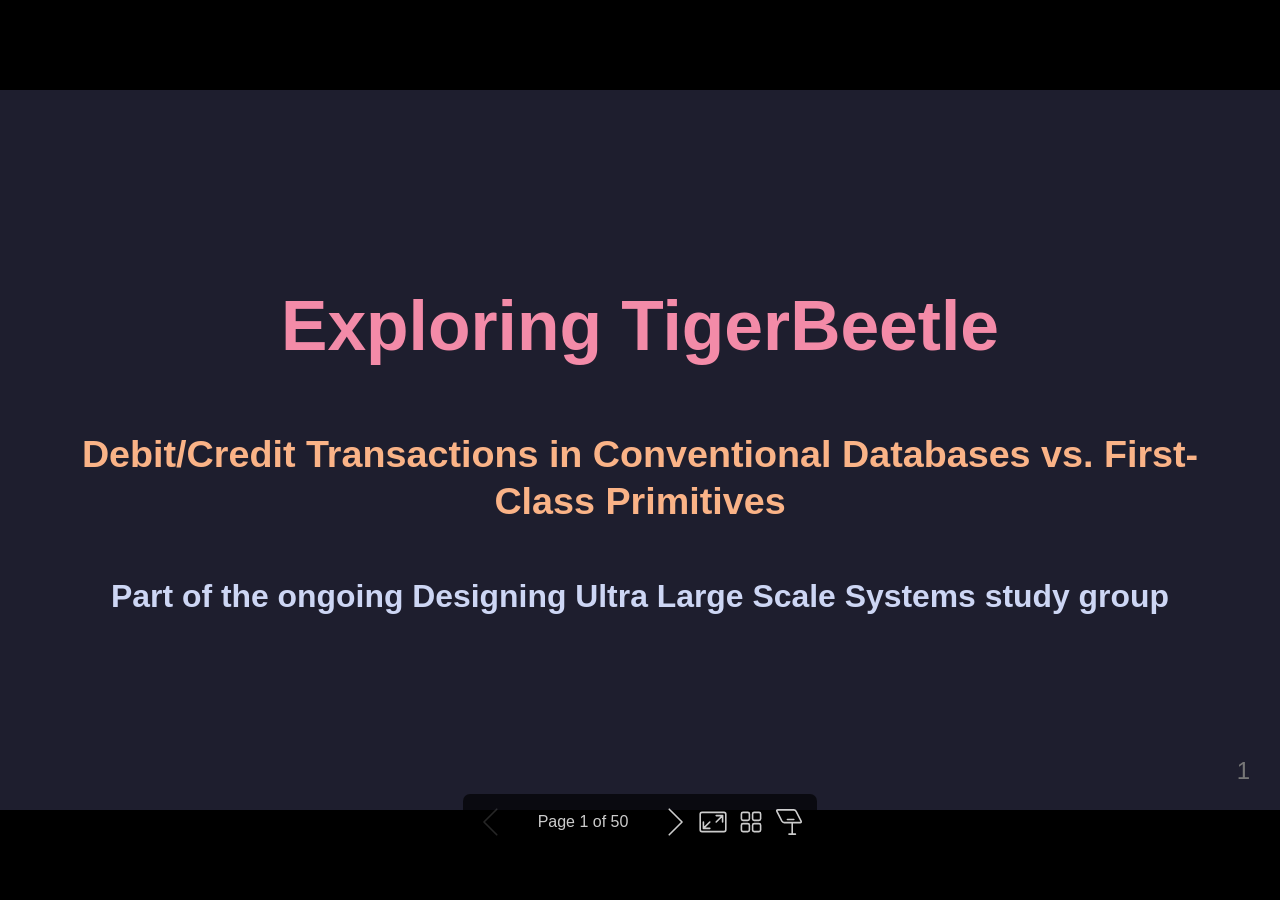
==== commit 54cd2252: "Update" ====
--- a/001/index.html
+++ b/001/index.html
@@ -7,13 +7,13 @@
  * @auto-scaling true
  * @size 16:9 1280px 720px
  * @size 4:3 960px 720px
- */div#\:\$p > svg > foreignObject > section [data-theme=light],div#\:\$p > svg > foreignObject > section{color-scheme:light}div#\:\$p > svg > foreignObject > section [data-theme=dark],div#\:\$p > svg > foreignObject > section:where(.invert){color-scheme:dark}div#\:\$p > svg > foreignObject > section{-ms-text-size-adjust:100%;-webkit-text-size-adjust:100%;background-color:var(--bgColor-default);color:var(--fgColor-default);font-family:var(--fontStack-sansSerif, -apple-system, BlinkMacSystemFont, "Segoe UI", "Noto Sans", Helvetica, Arial, sans-serif, "Apple Color Emoji", "Segoe UI Emoji");font-size:16px;font-weight:var(--base-text-weight-normal, 400);line-height:1.5;margin:0;word-wrap:break-word}div#\:\$p > svg > foreignObject > section{--marpit-root-font-size:16px}div#\:\$p > svg > foreignObject > section a{text-decoration:underline;text-underline-offset:calc(var(--marpit-root-font-size, 1rem) * .2)}div#\:\$p > svg > foreignObject > section :is(h1, marp-h1):hover .anchor .octicon-link:before,div#\:\$p > svg > foreignObject > section :is(h2, marp-h2):hover .anchor .octicon-link:before,div#\:\$p > svg > foreignObject > section :is(h3, marp-h3):hover .anchor .octicon-link:before,div#\:\$p > svg > foreignObject > section :is(h4, marp-h4):hover .anchor .octicon-link:before,div#\:\$p > svg > foreignObject > section :is(h5, marp-h5):hover .anchor .octicon-link:before,div#\:\$p > svg > foreignObject > section :is(h6, marp-h6):hover .anchor .octicon-link:before{background-color:currentColor;content:" ";display:inline-block;height:16px;-webkit-mask-image:url('data:image/svg+xml;charset=utf-8,<svg xmlns="http://www.w3.org/2000/svg" aria-hidden="true" viewBox="0 0 16 16"><path fill-rule="evenodd" d="M7.775 3.275a.75.75 0 0 0 1.06 1.06l1.25-1.25a2 2 0 1 1 2.83 2.83l-2.5 2.5a2 2 0 0 1-2.83 0 .75.75 0 0 0-1.06 1.06 3.5 3.5 0 0 0 4.95 0l2.5-2.5a3.5 3.5 0 0 0-4.95-4.95zm-4.69 9.64a2 2 0 0 1 0-2.83l2.5-2.5a2 2 0 0 1 2.83 0 .75.75 0 0 0 1.06-1.06 3.5 3.5 0 0 0-4.95 0l-2.5 2.5a3.5 3.5 0 0 0 4.95 4.95l1.25-1.25a.75.75 0 0 0-1.06-1.06l-1.25 1.25a2 2 0 0 1-2.83 0"/></svg>');mask-image:url('data:image/svg+xml;charset=utf-8,<svg xmlns="http://www.w3.org/2000/svg" aria-hidden="true" viewBox="0 0 16 16"><path fill-rule="evenodd" d="M7.775 3.275a.75.75 0 0 0 1.06 1.06l1.25-1.25a2 2 0 1 1 2.83 2.83l-2.5 2.5a2 2 0 0 1-2.83 0 .75.75 0 0 0-1.06 1.06 3.5 3.5 0 0 0 4.95 0l2.5-2.5a3.5 3.5 0 0 0-4.95-4.95zm-4.69 9.64a2 2 0 0 1 0-2.83l2.5-2.5a2 2 0 0 1 2.83 0 .75.75 0 0 0 1.06-1.06 3.5 3.5 0 0 0-4.95 0l-2.5 2.5a3.5 3.5 0 0 0 4.95 4.95l1.25-1.25a.75.75 0 0 0-1.06-1.06l-1.25 1.25a2 2 0 0 1-2.83 0"/></svg>');width:16px}div#\:\$p > svg > foreignObject > section details,div#\:\$p > svg > foreignObject > section figcaption,div#\:\$p > svg > foreignObject > section figure{display:block}div#\:\$p > svg > foreignObject > section summary{display:list-item}div#\:\$p > svg > foreignObject > section [hidden]{display:none!important}div#\:\$p > svg > foreignObject > section a{background-color:transparent;color:var(--fgColor-accent);text-decoration:none}div#\:\$p > svg > foreignObject > section abbr[title]{border-bottom:none;-webkit-text-decoration:underline dotted;text-decoration:underline dotted}div#\:\$p > svg > foreignObject > section b,div#\:\$p > svg > foreignObject > section strong{font-weight:var(--base-text-weight-semibold, 600)}div#\:\$p > svg > foreignObject > section dfn{font-style:italic}div#\:\$p > svg > foreignObject > section :is(h1, marp-h1){border-bottom:1px solid var(--borderColor-muted);font-size:2em;font-weight:var(--base-text-weight-semibold, 600);margin:.67em 0;padding-bottom:.3em}div#\:\$p > svg > foreignObject > section mark{background-color:var(--bgColor-attention-muted);color:var(--fgColor-default)}div#\:\$p > svg > foreignObject > section small{font-size:90%}div#\:\$p > svg > foreignObject > section sub,div#\:\$p > svg > foreignObject > section sup{font-size:75%;line-height:0;position:relative;vertical-align:baseline}div#\:\$p > svg > foreignObject > section sub{bottom:-.25em}div#\:\$p > svg > foreignObject > section sup{top:-.5em}div#\:\$p > svg > foreignObject > section img{border-style:none;box-sizing:content-box;max-width:100%}div#\:\$p > svg > foreignObject > section code,div#\:\$p > svg > foreignObject > section kbd,div#\:\$p > svg > foreignObject > section :is(pre, marp-pre),div#\:\$p > svg > foreignObject > section samp{font-family:monospace;font-size:1em}div#\:\$p > svg > foreignObject > section figure{margin:1em var(--base-size-40)}div#\:\$p > svg > foreignObject > section hr{background:transparent;background-color:var(--borderColor-default);border:0;box-sizing:content-box;height:.25em;margin:var(--base-size-24) 0;overflow:hidden;padding:0}div#\:\$p > svg > foreignObject > section input{font:inherit;font-family:inherit;font-size:inherit;line-height:inherit;margin:0;overflow:visible}div#\:\$p > svg > foreignObject > section [type=button],div#\:\$p > svg > foreignObject > section [type=reset],div#\:\$p > svg > foreignObject > section [type=submit]{-webkit-appearance:button;-moz-appearance:button;appearance:button}div#\:\$p > svg > foreignObject > section [type=checkbox],div#\:\$p > svg > foreignObject > section [type=radio]{box-sizing:border-box;padding:0}div#\:\$p > svg > foreignObject > section [type=number]::-webkit-inner-spin-button,div#\:\$p > svg > foreignObject > section [type=number]::-webkit-outer-spin-button{height:auto}div#\:\$p > svg > foreignObject > section [type=search]::-webkit-search-cancel-button,div#\:\$p > svg > foreignObject > section [type=search]::-webkit-search-decoration{-webkit-appearance:none;appearance:none}div#\:\$p > svg > foreignObject > section ::-webkit-input-placeholder{color:inherit;opacity:.54}div#\:\$p > svg > foreignObject > section ::-webkit-file-upload-button{-webkit-appearance:button;appearance:button;font:inherit}div#\:\$p > svg > foreignObject > section a:hover{text-decoration:underline}div#\:\$p > svg > foreignObject > section ::-moz-placeholder{color:var(--fgColor-muted);opacity:1}div#\:\$p > svg > foreignObject > section ::placeholder{color:var(--fgColor-muted);opacity:1}div#\:\$p > svg > foreignObject > section hr:after,div#\:\$p > svg > foreignObject > section hr:before{content:"";display:table}div#\:\$p > svg > foreignObject > section hr:after{clear:both}div#\:\$p > svg > foreignObject > section table{border-collapse:collapse;border-spacing:0;display:block;font-variant:tabular-nums;max-width:100%;overflow:auto;width:-moz-max-content;width:max-content}div#\:\$p > svg > foreignObject > section td,div#\:\$p > svg > foreignObject > section th{padding:0}div#\:\$p > svg > foreignObject > section details summary{cursor:pointer}div#\:\$p > svg > foreignObject > section [role=button]:focus,div#\:\$p > svg > foreignObject > section a:focus,div#\:\$p > svg > foreignObject > section input[type=checkbox]:focus,div#\:\$p > svg > foreignObject > section input[type=radio]:focus{box-shadow:none;outline:2px solid var(--focus-outlineColor);outline-offset:-2px}div#\:\$p > svg > foreignObject > section [role=button]:focus:not(:focus-visible),div#\:\$p > svg > foreignObject > section a:focus:not(:focus-visible),div#\:\$p > svg > foreignObject > section input[type=checkbox]:focus:not(:focus-visible),div#\:\$p > svg > foreignObject > section input[type=radio]:focus:not(:focus-visible){outline:1px solid transparent}div#\:\$p > svg > foreignObject > section [role=button]:focus-visible,div#\:\$p > svg > foreignObject > section a:focus-visible,div#\:\$p > svg > foreignObject > section input[type=checkbox]:focus-visible,div#\:\$p > svg > foreignObject > section input[type=radio]:focus-visible{box-shadow:none;outline:2px solid var(--focus-outlineColor);outline-offset:-2px}div#\:\$p > svg > foreignObject > section a:not([class]):focus,div#\:\$p > svg > foreignObject > section a:not([class]):focus-visible,div#\:\$p > svg > foreignObject > section input[type=checkbox]:focus,div#\:\$p > svg > foreignObject > section input[type=checkbox]:focus-visible,div#\:\$p > svg > foreignObject > section input[type=radio]:focus,div#\:\$p > svg > foreignObject > section input[type=radio]:focus-visible{outline-offset:0}div#\:\$p > svg > foreignObject > section kbd{background-color:var(--bgColor-muted);border-bottom-color:var(--borderColor-neutral-muted);border:1px solid var(--borderColor-neutral-muted);border-radius:6px;box-shadow:inset 0 -1px 0 var(--borderColor-neutral-muted);color:var(--fgColor-default);display:inline-block;font:11px var(--fontStack-monospace, ui-monospace, SFMono-Regular, SF Mono, Menlo, Consolas, Liberation Mono, monospace);line-height:10px;padding:var(--base-size-4);vertical-align:middle}div#\:\$p > svg > foreignObject > section :is(h1, marp-h1),div#\:\$p > svg > foreignObject > section :is(h2, marp-h2),div#\:\$p > svg > foreignObject > section :is(h3, marp-h3),div#\:\$p > svg > foreignObject > section :is(h4, marp-h4),div#\:\$p > svg > foreignObject > section :is(h5, marp-h5),div#\:\$p > svg > foreignObject > section :is(h6, marp-h6){font-weight:var(--base-text-weight-semibold, 600);line-height:1.25;margin-bottom:var(--base-size-16);margin-top:var(--base-size-24)}div#\:\$p > svg > foreignObject > section :is(h2, marp-h2){border-bottom:1px solid var(--borderColor-muted);font-size:1.5em;padding-bottom:.3em}div#\:\$p > svg > foreignObject > section :is(h2, marp-h2),div#\:\$p > svg > foreignObject > section :is(h3, marp-h3){font-weight:var(--base-text-weight-semibold, 600)}div#\:\$p > svg > foreignObject > section :is(h3, marp-h3){font-size:1.25em}div#\:\$p > svg > foreignObject > section :is(h4, marp-h4){font-size:1em}div#\:\$p > svg > foreignObject > section :is(h4, marp-h4),div#\:\$p > svg > foreignObject > section :is(h5, marp-h5){font-weight:var(--base-text-weight-semibold, 600)}div#\:\$p > svg > foreignObject > section :is(h5, marp-h5){font-size:.875em}div#\:\$p > svg > foreignObject > section :is(h6, marp-h6){color:var(--fgColor-muted);font-size:.85em;font-weight:var(--base-text-weight-semibold, 600)}div#\:\$p > svg > foreignObject > section p{margin-bottom:10px;margin-top:0}div#\:\$p > svg > foreignObject > section blockquote{border-left:.25em solid var(--borderColor-default);color:var(--fgColor-muted);margin:0;padding:0 1em}div#\:\$p > svg > foreignObject > section ol,div#\:\$p > svg > foreignObject > section ul{margin-bottom:0;margin-top:0;padding-left:2em}div#\:\$p > svg > foreignObject > section ol ol,div#\:\$p > svg > foreignObject > section ul ol{list-style-type:lower-roman}div#\:\$p > svg > foreignObject > section ol ol ol,div#\:\$p > svg > foreignObject > section ol ul ol,div#\:\$p > svg > foreignObject > section ul ol ol,div#\:\$p > svg > foreignObject > section ul ul ol{list-style-type:lower-alpha}div#\:\$p > svg > foreignObject > section dd{margin-left:0}div#\:\$p > svg > foreignObject > section code,div#\:\$p > svg > foreignObject > section :is(pre, marp-pre),div#\:\$p > svg > foreignObject > section samp,div#\:\$p > svg > foreignObject > section tt{font-family:var(--fontStack-monospace, ui-monospace, SFMono-Regular, SF Mono, Menlo, Consolas, Liberation Mono, monospace);font-size:12px}div#\:\$p > svg > foreignObject > section :is(pre, marp-pre){margin-bottom:0;margin-top:0;word-wrap:normal}div#\:\$p > svg > foreignObject > section .octicon{display:inline-block;fill:currentColor;overflow:visible!important;vertical-align:text-bottom}div#\:\$p > svg > foreignObject > section input::-webkit-inner-spin-button,div#\:\$p > svg > foreignObject > section input::-webkit-outer-spin-button{-webkit-appearance:none;appearance:none;margin:0}div#\:\$p > svg > foreignObject > section .mr-2{margin-right:var(--base-size-8, 8px)!important}div#\:\$p > svg > foreignObject > section:after,div#\:\$p > svg > foreignObject > section:before{display:table}div#\:\$p > svg > foreignObject > section:after{clear:both}div#\:\$p > svg > foreignObject > section>:first-child{margin-top:0!important}div#\:\$p > svg > foreignObject > section>:last-child{margin-bottom:0!important}div#\:\$p > svg > foreignObject > section a:not([href]){color:inherit;text-decoration:none}div#\:\$p > svg > foreignObject > section .absent{color:var(--fgColor-danger)}div#\:\$p > svg > foreignObject > section .anchor{float:left;line-height:1;margin-left:-20px;padding-right:var(--base-size-4)}div#\:\$p > svg > foreignObject > section .anchor:focus{outline:none}div#\:\$p > svg > foreignObject > section blockquote,div#\:\$p > svg > foreignObject > section details,div#\:\$p > svg > foreignObject > section dl,div#\:\$p > svg > foreignObject > section ol,div#\:\$p > svg > foreignObject > section p,div#\:\$p > svg > foreignObject > section :is(pre, marp-pre),div#\:\$p > svg > foreignObject > section table,div#\:\$p > svg > foreignObject > section ul{margin-bottom:var(--base-size-16);margin-top:0}div#\:\$p > svg > foreignObject > section blockquote>:first-child{margin-top:0}div#\:\$p > svg > foreignObject > section blockquote>:last-child{margin-bottom:0}div#\:\$p > svg > foreignObject > section :is(h1, marp-h1) .octicon-link,div#\:\$p > svg > foreignObject > section :is(h2, marp-h2) .octicon-link,div#\:\$p > svg > foreignObject > section :is(h3, marp-h3) .octicon-link,div#\:\$p > svg > foreignObject > section :is(h4, marp-h4) .octicon-link,div#\:\$p > svg > foreignObject > section :is(h5, marp-h5) .octicon-link,div#\:\$p > svg > foreignObject > section :is(h6, marp-h6) .octicon-link{color:var(--fgColor-default);vertical-align:middle;visibility:hidden}div#\:\$p > svg > foreignObject > section :is(h1, marp-h1):hover .anchor,div#\:\$p > svg > foreignObject > section :is(h2, marp-h2):hover .anchor,div#\:\$p > svg > foreignObject > section :is(h3, marp-h3):hover .anchor,div#\:\$p > svg > foreignObject > section :is(h4, marp-h4):hover .anchor,div#\:\$p > svg > foreignObject > section :is(h5, marp-h5):hover .anchor,div#\:\$p > svg > foreignObject > section :is(h6, marp-h6):hover .anchor{text-decoration:none}div#\:\$p > svg > foreignObject > section :is(h1, marp-h1):hover .anchor .octicon-link,div#\:\$p > svg > foreignObject > section :is(h2, marp-h2):hover .anchor .octicon-link,div#\:\$p > svg > foreignObject > section :is(h3, marp-h3):hover .anchor .octicon-link,div#\:\$p > svg > foreignObject > section :is(h4, marp-h4):hover .anchor .octicon-link,div#\:\$p > svg > foreignObject > section :is(h5, marp-h5):hover .anchor .octicon-link,div#\:\$p > svg > foreignObject > section :is(h6, marp-h6):hover .anchor .octicon-link{visibility:visible}div#\:\$p > svg > foreignObject > section :is(h1, marp-h1) code,div#\:\$p > svg > foreignObject > section :is(h1, marp-h1) tt,div#\:\$p > svg > foreignObject > section :is(h2, marp-h2) code,div#\:\$p > svg > foreignObject > section :is(h2, marp-h2) tt,div#\:\$p > svg > foreignObject > section :is(h3, marp-h3) code,div#\:\$p > svg > foreignObject > section :is(h3, marp-h3) tt,div#\:\$p > svg > foreignObject > section :is(h4, marp-h4) code,div#\:\$p > svg > foreignObject > section :is(h4, marp-h4) tt,div#\:\$p > svg > foreignObject > section :is(h5, marp-h5) code,div#\:\$p > svg > foreignObject > section :is(h5, marp-h5) tt,div#\:\$p > svg > foreignObject > section :is(h6, marp-h6) code,div#\:\$p > svg > foreignObject > section :is(h6, marp-h6) tt{font-size:inherit;padding:0 .2em}div#\:\$p > svg > foreignObject > section summary :is(h1, marp-h1),div#\:\$p > svg > foreignObject > section summary :is(h2, marp-h2),div#\:\$p > svg > foreignObject > section summary :is(h3, marp-h3),div#\:\$p > svg > foreignObject > section summary :is(h4, marp-h4),div#\:\$p > svg > foreignObject > section summary :is(h5, marp-h5),div#\:\$p > svg > foreignObject > section summary :is(h6, marp-h6){display:inline-block}div#\:\$p > svg > foreignObject > section summary :is(h1, marp-h1) .anchor,div#\:\$p > svg > foreignObject > section summary :is(h2, marp-h2) .anchor,div#\:\$p > svg > foreignObject > section summary :is(h3, marp-h3) .anchor,div#\:\$p > svg > foreignObject > section summary :is(h4, marp-h4) .anchor,div#\:\$p > svg > foreignObject > section summary :is(h5, marp-h5) .anchor,div#\:\$p > svg > foreignObject > section summary :is(h6, marp-h6) .anchor{margin-left:-40px}div#\:\$p > svg > foreignObject > section summary :is(h1, marp-h1),div#\:\$p > svg > foreignObject > section summary :is(h2, marp-h2){border-bottom:0;padding-bottom:0}div#\:\$p > svg > foreignObject > section ol.no-list,div#\:\$p > svg > foreignObject > section ul.no-list{list-style-type:none;padding:0}div#\:\$p > svg > foreignObject > section ol[type="a s"]{list-style-type:lower-alpha}div#\:\$p > svg > foreignObject > section ol[type="A s"]{list-style-type:upper-alpha}div#\:\$p > svg > foreignObject > section ol[type="i s"]{list-style-type:lower-roman}div#\:\$p > svg > foreignObject > section ol[type="I s"]{list-style-type:upper-roman}div#\:\$p > svg > foreignObject > section div>ol:not([type]),div#\:\$p > svg > foreignObject > section ol[type="1"]{list-style-type:decimal}div#\:\$p > svg > foreignObject > section ol ol,div#\:\$p > svg > foreignObject > section ol ul,div#\:\$p > svg > foreignObject > section ul ol,div#\:\$p > svg > foreignObject > section ul ul{margin-bottom:0;margin-top:0}div#\:\$p > svg > foreignObject > section li>p{margin-top:var(--base-size-16)}div#\:\$p > svg > foreignObject > section li+li{margin-top:.25em}div#\:\$p > svg > foreignObject > section dl{padding:0}div#\:\$p > svg > foreignObject > section dl dt{font-size:1em;font-style:italic;font-weight:var(--base-text-weight-semibold, 600);margin-top:var(--base-size-16);padding:0}div#\:\$p > svg > foreignObject > section dl dd{margin-bottom:var(--base-size-16);padding:0 var(--base-size-16)}div#\:\$p > svg > foreignObject > section table th{font-weight:var(--base-text-weight-semibold, 600)}div#\:\$p > svg > foreignObject > section table td,div#\:\$p > svg > foreignObject > section table th{border:1px solid var(--borderColor-default);padding:6px 13px}div#\:\$p > svg > foreignObject > section table td>:last-child{margin-bottom:0}div#\:\$p > svg > foreignObject > section table tr{background-color:var(--bgColor-default);border-top:1px solid var(--borderColor-muted)}div#\:\$p > svg > foreignObject > section table tr:nth-child(2n){background-color:var(--bgColor-muted)}div#\:\$p > svg > foreignObject > section table img{background-color:transparent}div#\:\$p > svg > foreignObject > section img[align=right]{padding-left:20px}div#\:\$p > svg > foreignObject > section img[align=left]{padding-right:20px}div#\:\$p > svg > foreignObject > section .emoji{background-color:transparent;max-width:none;vertical-align:text-top}div#\:\$p > svg > foreignObject > section :is(span, marp-span).frame,div#\:\$p > svg > foreignObject > section :is(span, marp-span).frame>:is(span, marp-span){display:block;overflow:hidden}div#\:\$p > svg > foreignObject > section :is(span, marp-span).frame>:is(span, marp-span){border:1px solid var(--borderColor-default);float:left;margin:13px 0 0;padding:7px;width:auto}div#\:\$p > svg > foreignObject > section :is(span, marp-span).frame :is(span, marp-span) img{display:block;float:left}div#\:\$p > svg > foreignObject > section :is(span, marp-span).frame :is(span, marp-span) :is(span, marp-span){clear:both;color:var(--fgColor-default);display:block;padding:5px 0 0}div#\:\$p > svg > foreignObject > section :is(span, marp-span).align-center{clear:both;display:block;overflow:hidden}div#\:\$p > svg > foreignObject > section :is(span, marp-span).align-center>:is(span, marp-span){display:block;margin:13px auto 0;overflow:hidden;text-align:center}div#\:\$p > svg > foreignObject > section :is(span, marp-span).align-center :is(span, marp-span) img{margin:0 auto;text-align:center}div#\:\$p > svg > foreignObject > section :is(span, marp-span).align-right{clear:both;display:block;overflow:hidden}div#\:\$p > svg > foreignObject > section :is(span, marp-span).align-right>:is(span, marp-span){display:block;margin:13px 0 0;overflow:hidden;text-align:right}div#\:\$p > svg > foreignObject > section :is(span, marp-span).align-right :is(span, marp-span) img{margin:0;text-align:right}div#\:\$p > svg > foreignObject > section :is(span, marp-span).float-left{display:block;float:left;margin-right:13px;overflow:hidden}div#\:\$p > svg > foreignObject > section :is(span, marp-span).float-left :is(span, marp-span){margin:13px 0 0}div#\:\$p > svg > foreignObject > section :is(span, marp-span).float-right{display:block;float:right;margin-left:13px;overflow:hidden}div#\:\$p > svg > foreignObject > section :is(span, marp-span).float-right>:is(span, marp-span){display:block;margin:13px auto 0;overflow:hidden;text-align:right}div#\:\$p > svg > foreignObject > section code,div#\:\$p > svg > foreignObject > section tt{background-color:var(--bgColor-neutral-muted);border-radius:6px;font-size:85%;margin:0;padding:.2em .4em;white-space:break-spaces}div#\:\$p > svg > foreignObject > section code br,div#\:\$p > svg > foreignObject > section tt br{display:none}div#\:\$p > svg > foreignObject > section del code{text-decoration:inherit}div#\:\$p > svg > foreignObject > section samp{font-size:85%}div#\:\$p > svg > foreignObject > section :is(pre, marp-pre) code{font-size:100%}div#\:\$p > svg > foreignObject > section :is(pre, marp-pre)>code{background:transparent;border:0;margin:0;padding:0;white-space:pre;word-break:normal}div#\:\$p > svg > foreignObject > section .highlight{margin-bottom:var(--base-size-16)}div#\:\$p > svg > foreignObject > section .highlight :is(pre, marp-pre){margin-bottom:0;word-break:normal}div#\:\$p > svg > foreignObject > section :is(pre, marp-pre){background-color:var(--bgColor-muted);border-radius:6px;color:var(--fgColor-default);font-size:85%;line-height:1.45;overflow:auto;padding:var(--base-size-16)}div#\:\$p > svg > foreignObject > section :is(pre, marp-pre) code,div#\:\$p > svg > foreignObject > section :is(pre, marp-pre) tt{display:inline;line-height:inherit;margin:0;overflow:visible;padding:0;word-wrap:normal;background-color:transparent;border:0}div#\:\$p > svg > foreignObject > section .csv-data td,div#\:\$p > svg > foreignObject > section .csv-data th{font-size:12px;line-height:1;overflow:hidden;padding:5px;text-align:left;white-space:nowrap}div#\:\$p > svg > foreignObject > section .csv-data .blob-num{background:var(--bgColor-default);border:0;padding:10px var(--base-size-8) 9px;text-align:right}div#\:\$p > svg > foreignObject > section .csv-data tr{border-top:0}div#\:\$p > svg > foreignObject > section .csv-data th{background:var(--bgColor-muted);border-top:0;font-weight:var(--base-text-weight-semibold, 600)}div#\:\$p > svg > foreignObject > section [data-footnote-ref]:before{content:"["}div#\:\$p > svg > foreignObject > section [data-footnote-ref]:after{content:"]"}div#\:\$p > svg > foreignObject > section .footnotes{border-top:1px solid var(--borderColor-default);color:var(--fgColor-muted);font-size:12px}div#\:\$p > svg > foreignObject > section div#\:\$p > svg > foreignObject > section section.footnotes{--marpit-root-font-size:12px}div#\:\$p > svg > foreignObject > section .footnotes ol,div#\:\$p > svg > foreignObject > section .footnotes ol ul{padding-left:var(--base-size-16)}div#\:\$p > svg > foreignObject > section .footnotes ol ul{display:inline-block;margin-top:var(--base-size-16)}div#\:\$p > svg > foreignObject > section .footnotes li{position:relative}div#\:\$p > svg > foreignObject > section .footnotes li:target:before{border:2px solid var(--borderColor-accent-emphasis);border-radius:6px;bottom:calc(var(--base-size-8)*-1);content:"";left:calc(var(--base-size-24)*-1);pointer-events:none;position:absolute;right:calc(var(--base-size-8)*-1);top:calc(var(--base-size-8)*-1)}div#\:\$p > svg > foreignObject > section .footnotes li:target{color:var(--fgColor-default)}div#\:\$p > svg > foreignObject > section .footnotes .data-footnote-backref g-emoji{font-family:monospace}div#\:\$p > svg > foreignObject > section .pl-c{color:var(--color-prettylights-syntax-comment)}div#\:\$p > svg > foreignObject > section .pl-c1,div#\:\$p > svg > foreignObject > section .pl-s .pl-v{color:var(--color-prettylights-syntax-constant)}div#\:\$p > svg > foreignObject > section .pl-e,div#\:\$p > svg > foreignObject > section .pl-en{color:var(--color-prettylights-syntax-entity)}div#\:\$p > svg > foreignObject > section .pl-s .pl-s1,div#\:\$p > svg > foreignObject > section .pl-smi{color:var(--color-prettylights-syntax-storage-modifier-import)}div#\:\$p > svg > foreignObject > section .pl-ent{color:var(--color-prettylights-syntax-entity-tag)}div#\:\$p > svg > foreignObject > section .pl-k{color:var(--color-prettylights-syntax-keyword)}div#\:\$p > svg > foreignObject > section .pl-pds,div#\:\$p > svg > foreignObject > section .pl-s,div#\:\$p > svg > foreignObject > section .pl-s .pl-pse .pl-s1,div#\:\$p > svg > foreignObject > section .pl-sr,div#\:\$p > svg > foreignObject > section .pl-sr .pl-cce,div#\:\$p > svg > foreignObject > section .pl-sr .pl-sra,div#\:\$p > svg > foreignObject > section .pl-sr .pl-sre{color:var(--color-prettylights-syntax-string)}div#\:\$p > svg > foreignObject > section .pl-smw,div#\:\$p > svg > foreignObject > section .pl-v{color:var(--color-prettylights-syntax-variable)}div#\:\$p > svg > foreignObject > section .pl-bu{color:var(--color-prettylights-syntax-brackethighlighter-unmatched)}div#\:\$p > svg > foreignObject > section .pl-ii{background-color:var(--color-prettylights-syntax-invalid-illegal-bg);color:var(--color-prettylights-syntax-invalid-illegal-text)}div#\:\$p > svg > foreignObject > section .pl-c2{background-color:var(--color-prettylights-syntax-carriage-return-bg);color:var(--color-prettylights-syntax-carriage-return-text)}div#\:\$p > svg > foreignObject > section .pl-sr .pl-cce{color:var(--color-prettylights-syntax-string-regexp);font-weight:700}div#\:\$p > svg > foreignObject > section .pl-ml{color:var(--color-prettylights-syntax-markup-list)}div#\:\$p > svg > foreignObject > section .pl-mh,div#\:\$p > svg > foreignObject > section .pl-mh .pl-en,div#\:\$p > svg > foreignObject > section .pl-ms{color:var(--color-prettylights-syntax-markup-heading);font-weight:700}div#\:\$p > svg > foreignObject > section .pl-mi{color:var(--color-prettylights-syntax-markup-italic);font-style:italic}div#\:\$p > svg > foreignObject > section .pl-mb{color:var(--color-prettylights-syntax-markup-bold);font-weight:700}div#\:\$p > svg > foreignObject > section .pl-md{background-color:var(--color-prettylights-syntax-markup-deleted-bg);color:var(--color-prettylights-syntax-markup-deleted-text)}div#\:\$p > svg > foreignObject > section .pl-mi1{background-color:var(--color-prettylights-syntax-markup-inserted-bg);color:var(--color-prettylights-syntax-markup-inserted-text)}div#\:\$p > svg > foreignObject > section .pl-mc{background-color:var(--color-prettylights-syntax-markup-changed-bg);color:var(--color-prettylights-syntax-markup-changed-text)}div#\:\$p > svg > foreignObject > section .pl-mi2{background-color:var(--color-prettylights-syntax-markup-ignored-bg);color:var(--color-prettylights-syntax-markup-ignored-text)}div#\:\$p > svg > foreignObject > section .pl-mdr{color:var(--color-prettylights-syntax-meta-diff-range);font-weight:700}div#\:\$p > svg > foreignObject > section .pl-ba{color:var(--color-prettylights-syntax-brackethighlighter-angle)}div#\:\$p > svg > foreignObject > section .pl-sg{color:var(--color-prettylights-syntax-sublimelinter-gutter-mark)}div#\:\$p > svg > foreignObject > section .pl-corl{color:var(--color-prettylights-syntax-constant-other-reference-link);text-decoration:underline}div#\:\$p > svg > foreignObject > section [role=button]:focus:not(:focus-visible),div#\:\$p > svg > foreignObject > section [role=tabpanel][tabindex="0"]:focus:not(:focus-visible),div#\:\$p > svg > foreignObject > section a:focus:not(:focus-visible),div#\:\$p > svg > foreignObject > section button:focus:not(:focus-visible),div#\:\$p > svg > foreignObject > section summary:focus:not(:focus-visible){box-shadow:none;outline:none}div#\:\$p > svg > foreignObject > section [tabindex="0"]:focus:not(:focus-visible),div#\:\$p > svg > foreignObject > section details-dialog:focus:not(:focus-visible){outline:none}div#\:\$p > svg > foreignObject > section g-emoji{display:inline-block;font-family:Apple Color Emoji,Segoe UI Emoji,Segoe UI Symbol;font-size:1em;font-style:normal!important;font-weight:var(--base-text-weight-normal, 400);line-height:1;min-width:1ch;vertical-align:-.075em}div#\:\$p > svg > foreignObject > section g-emoji img{height:1em;width:1em}div#\:\$p > svg > foreignObject > section a:has(>p,>div,>:is(pre, marp-pre),>blockquote){display:block}div#\:\$p > svg > foreignObject > section a:has(>p,>div,>:is(pre, marp-pre),>blockquote):not(:has(.snippet-clipboard-content,>:is(pre, marp-pre))){width:-moz-fit-content;width:fit-content}div#\:\$p > svg > foreignObject > section a:has(>p,>div,>:is(pre, marp-pre),>blockquote):has(.snippet-clipboard-content,>:is(pre, marp-pre)):focus-visible{outline:2px solid var(--focus-outlineColor);outline-offset:2px}div#\:\$p > svg > foreignObject > section .task-list-item{list-style-type:none}div#\:\$p > svg > foreignObject > section .task-list-item label{font-weight:var(--base-text-weight-normal, 400)}div#\:\$p > svg > foreignObject > section .task-list-item.enabled label{cursor:pointer}div#\:\$p > svg > foreignObject > section .task-list-item+.task-list-item{margin-top:var(--base-size-4)}div#\:\$p > svg > foreignObject > section .task-list-item .handle{display:none}div#\:\$p > svg > foreignObject > section .task-list-item-checkbox{margin:0 .2em .25em -1.4em;vertical-align:middle}div#\:\$p > svg > foreignObject > section ul:dir(rtl) .task-list-item-checkbox{margin:0 -1.6em .25em .2em}div#\:\$p > svg > foreignObject > section ol:dir(rtl) .task-list-item-checkbox{margin:0 -1.6em .25em .2em}div#\:\$p > svg > foreignObject > section .contains-task-list:focus-within .task-list-item-convert-container,div#\:\$p > svg > foreignObject > section .contains-task-list:hover .task-list-item-convert-container{clip-path:none;display:block;height:24px;overflow:visible;width:auto}div#\:\$p > svg > foreignObject > section ::-webkit-calendar-picker-indicator{filter:invert(50%)}div#\:\$p > svg > foreignObject > section .markdown-alert{border-left:.25em solid var(--borderColor-default);color:inherit;margin-bottom:var(--base-size-16);padding:var(--base-size-8) var(--base-size-16)}div#\:\$p > svg > foreignObject > section .markdown-alert>:first-child{margin-top:0}div#\:\$p > svg > foreignObject > section .markdown-alert>:last-child{margin-bottom:0}div#\:\$p > svg > foreignObject > section .markdown-alert .markdown-alert-title{align-items:center;display:flex;font-weight:var(--base-text-weight-medium, 500);line-height:1}div#\:\$p > svg > foreignObject > section .markdown-alert.markdown-alert-note{border-left-color:var(--borderColor-accent-emphasis)}div#\:\$p > svg > foreignObject > section .markdown-alert.markdown-alert-note .markdown-alert-title{color:var(--fgColor-accent)}div#\:\$p > svg > foreignObject > section .markdown-alert.markdown-alert-important{border-left-color:var(--borderColor-done-emphasis)}div#\:\$p > svg > foreignObject > section .markdown-alert.markdown-alert-important .markdown-alert-title{color:var(--fgColor-done)}div#\:\$p > svg > foreignObject > section .markdown-alert.markdown-alert-warning{border-left-color:var(--borderColor-attention-emphasis)}div#\:\$p > svg > foreignObject > section .markdown-alert.markdown-alert-warning .markdown-alert-title{color:var(--fgColor-attention)}div#\:\$p > svg > foreignObject > section .markdown-alert.markdown-alert-tip{border-left-color:var(--borderColor-success-emphasis)}div#\:\$p > svg > foreignObject > section .markdown-alert.markdown-alert-tip .markdown-alert-title{color:var(--fgColor-success)}div#\:\$p > svg > foreignObject > section .markdown-alert.markdown-alert-caution{border-left-color:var(--borderColor-danger-emphasis)}div#\:\$p > svg > foreignObject > section .markdown-alert.markdown-alert-caution .markdown-alert-title{color:var(--fgColor-danger)}div#\:\$p > svg > foreignObject > section>:first-child>.heading-element:first-child{margin-top:0!important}div#\:\$p > svg > foreignObject > section .highlight :is(pre, marp-pre):has(+.zeroclipboard-container){min-height:52px}div#\:\$p > svg > foreignObject > section :is(h1, marp-h1){color:var(--h1-color);font-size:1.6em}div#\:\$p > svg > foreignObject > section :is(h1, marp-h1),div#\:\$p > svg > foreignObject > section :is(h2, marp-h2){border-bottom:none}div#\:\$p > svg > foreignObject > section :is(h2, marp-h2){font-size:1.3em}div#\:\$p > svg > foreignObject > section :is(h3, marp-h3){font-size:1.1em}div#\:\$p > svg > foreignObject > section :is(h4, marp-h4){font-size:1.05em}div#\:\$p > svg > foreignObject > section :is(h5, marp-h5){font-size:1em}div#\:\$p > svg > foreignObject > section :is(h6, marp-h6){font-size:.9em}div#\:\$p > svg > foreignObject > section :is(h1, marp-h1) strong,div#\:\$p > svg > foreignObject > section :is(h2, marp-h2) strong,div#\:\$p > svg > foreignObject > section :is(h3, marp-h3) strong,div#\:\$p > svg > foreignObject > section :is(h4, marp-h4) strong,div#\:\$p > svg > foreignObject > section :is(h5, marp-h5) strong,div#\:\$p > svg > foreignObject > section :is(h6, marp-h6) strong{color:var(--heading-strong-color);font-weight:inherit}div#\:\$p > svg > foreignObject > section :is(h1, marp-h1)::part(auto-scaling),div#\:\$p > svg > foreignObject > section :is(h2, marp-h2)::part(auto-scaling),div#\:\$p > svg > foreignObject > section :is(h3, marp-h3)::part(auto-scaling),div#\:\$p > svg > foreignObject > section :is(h4, marp-h4)::part(auto-scaling),div#\:\$p > svg > foreignObject > section :is(h5, marp-h5)::part(auto-scaling),div#\:\$p > svg > foreignObject > section :is(h6, marp-h6)::part(auto-scaling){max-height:563px}div#\:\$p > svg > foreignObject > section hr{height:0;padding-top:.25em}div#\:\$p > svg > foreignObject > section img{background-color:transparent}div#\:\$p > svg > foreignObject > section :is(pre, marp-pre){border:1px solid var(--borderColor-default);line-height:1.15;overflow:visible}div#\:\$p > svg > foreignObject > section :is(pre, marp-pre)::part(auto-scaling){max-height:529px}div#\:\$p > svg > foreignObject > section :is(pre, marp-pre) :where(.hljs){color:var(--color-prettylights-syntax-storage-modifier-import)}div#\:\$p > svg > foreignObject > section :is(pre, marp-pre) :where(.hljs-doctag),div#\:\$p > svg > foreignObject > section :is(pre, marp-pre) :where(.hljs-keyword),div#\:\$p > svg > foreignObject > section :is(pre, marp-pre) :where(.hljs-meta .hljs-keyword),div#\:\$p > svg > foreignObject > section :is(pre, marp-pre) :where(.hljs-template-tag),div#\:\$p > svg > foreignObject > section :is(pre, marp-pre) :where(.hljs-template-variable),div#\:\$p > svg > foreignObject > section :is(pre, marp-pre) :where(.hljs-type),div#\:\$p > svg > foreignObject > section :is(pre, marp-pre) :where(.hljs-variable.language_){color:var(--color-prettylights-syntax-keyword)}div#\:\$p > svg > foreignObject > section :is(pre, marp-pre) :where(.hljs-title),div#\:\$p > svg > foreignObject > section :is(pre, marp-pre) :where(.hljs-title.class_),div#\:\$p > svg > foreignObject > section :is(pre, marp-pre) :where(.hljs-title.class_.inherited__),div#\:\$p > svg > foreignObject > section :is(pre, marp-pre) :where(.hljs-title.function_){color:var(--color-prettylights-syntax-entity)}div#\:\$p > svg > foreignObject > section :is(pre, marp-pre) :where(.hljs-attr),div#\:\$p > svg > foreignObject > section :is(pre, marp-pre) :where(.hljs-attribute),div#\:\$p > svg > foreignObject > section :is(pre, marp-pre) :where(.hljs-literal),div#\:\$p > svg > foreignObject > section :is(pre, marp-pre) :where(.hljs-meta),div#\:\$p > svg > foreignObject > section :is(pre, marp-pre) :where(.hljs-number),div#\:\$p > svg > foreignObject > section :is(pre, marp-pre) :where(.hljs-operator),div#\:\$p > svg > foreignObject > section :is(pre, marp-pre) :where(.hljs-selector-attr),div#\:\$p > svg > foreignObject > section :is(pre, marp-pre) :where(.hljs-selector-class),div#\:\$p > svg > foreignObject > section :is(pre, marp-pre) :where(.hljs-selector-id),div#\:\$p > svg > foreignObject > section :is(pre, marp-pre) :where(.hljs-variable){color:var(--color-prettylights-syntax-constant)}div#\:\$p > svg > foreignObject > section :is(pre, marp-pre) :where(.hljs-meta .hljs-string),div#\:\$p > svg > foreignObject > section :is(pre, marp-pre) :where(.hljs-regexp),div#\:\$p > svg > foreignObject > section :is(pre, marp-pre) :where(.hljs-string){color:var(--color-prettylights-syntax-string)}div#\:\$p > svg > foreignObject > section :is(pre, marp-pre) :where(.hljs-built_in),div#\:\$p > svg > foreignObject > section :is(pre, marp-pre) :where(.hljs-symbol){color:var(--color-prettylights-syntax-variable)}div#\:\$p > svg > foreignObject > section :is(pre, marp-pre) :where(.hljs-code),div#\:\$p > svg > foreignObject > section :is(pre, marp-pre) :where(.hljs-comment),div#\:\$p > svg > foreignObject > section :is(pre, marp-pre) :where(.hljs-formula){color:var(--color-prettylights-syntax-comment)}div#\:\$p > svg > foreignObject > section :is(pre, marp-pre) :where(.hljs-name),div#\:\$p > svg > foreignObject > section :is(pre, marp-pre) :where(.hljs-quote),div#\:\$p > svg > foreignObject > section :is(pre, marp-pre) :where(.hljs-selector-pseudo),div#\:\$p > svg > foreignObject > section :is(pre, marp-pre) :where(.hljs-selector-tag){color:var(--color-prettylights-syntax-entity-tag)}div#\:\$p > svg > foreignObject > section :is(pre, marp-pre) :where(.hljs-subst){color:var(--color-prettylights-syntax-storage-modifier-import)}div#\:\$p > svg > foreignObject > section :is(pre, marp-pre) :where(.hljs-section){color:var(--color-prettylights-syntax-markup-heading);font-weight:700}div#\:\$p > svg > foreignObject > section :is(pre, marp-pre) :where(.hljs-bullet){color:var(--color-prettylights-syntax-markup-list)}div#\:\$p > svg > foreignObject > section :is(pre, marp-pre) :where(.hljs-emphasis){color:var(--color-prettylights-syntax-markup-italic);font-style:italic}div#\:\$p > svg > foreignObject > section :is(pre, marp-pre) :where(.hljs-strong){color:var(--color-prettylights-syntax-markup-bold);font-weight:700}div#\:\$p > svg > foreignObject > section :is(pre, marp-pre) :where(.hljs-addition){background-color:var(--color-prettylights-syntax-markup-inserted-bg);color:var(--color-prettylights-syntax-markup-inserted-text)}div#\:\$p > svg > foreignObject > section :is(pre, marp-pre) :where(.hljs-deletion){background-color:var(--color-prettylights-syntax-markup-deleted-bg);color:var(--color-prettylights-syntax-markup-deleted-text)}div#\:\$p > svg > foreignObject > section footer,div#\:\$p > svg > foreignObject > section header{color:var(--header-footer-color);font-size:18px;left:30px;margin:0;position:absolute}div#\:\$p > svg > foreignObject > section header{top:21px}div#\:\$p > svg > foreignObject > section footer{bottom:21px}div#\:\$p > svg > foreignObject > section{--h1-color:light-dark(#246, #cee7ff);--header-footer-color:light-dark(hsla(0,0%,40%,.75), hsla(0,0%,60%,.75));--heading-strong-color:light-dark(#48c, #7bf);--paginate-color:light-dark(#777, #999);--base-size-4:4px;--base-size-8:8px;--base-size-16:16px;--base-size-24:24px;--base-size-40:40px;align-items:stretch;display:block;flex-flow:column nowrap;font-size:29px;height:720px;padding:78.5px;place-content:safe center center;width:1280px}div#\:\$p > svg > foreignObject > section{--marpit-root-font-size:29px}div#\:\$p > svg > foreignObject > section>:last-child,div#\:\$p > svg > foreignObject > section[data-footer]>:nth-last-child(2){margin-bottom:0}div#\:\$p > svg > foreignObject > section>:first-child,div#\:\$p > svg > foreignObject > section>header:first-child+*{margin-top:0}div#\:\$p > svg > foreignObject > section:after{bottom:21px;color:var(--paginate-color);font-size:24px;padding:0;position:absolute;right:30px}div#\:\$p > svg > foreignObject > section:after{--marpit-root-font-size:24px}div#\:\$p > svg > foreignObject > section[data-color] :is(h1, marp-h1),div#\:\$p > svg > foreignObject > section[data-color] :is(h2, marp-h2),div#\:\$p > svg > foreignObject > section[data-color] :is(h3, marp-h3),div#\:\$p > svg > foreignObject > section[data-color] :is(h4, marp-h4),div#\:\$p > svg > foreignObject > section[data-color] :is(h5, marp-h5),div#\:\$p > svg > foreignObject > section[data-color] :is(h6, marp-h6){color:currentcolor}div#\:\$p > svg > foreignObject > :where(section){container-type:size}div#\:\$p > svg > foreignObject > section mjx-container[jax="SVG"]{direction:ltr}div#\:\$p > svg > foreignObject > section mjx-container[jax="SVG"] > svg{overflow:visible;min-height:1px;min-width:1px}div#\:\$p > svg > foreignObject > section mjx-container[jax="SVG"] > svg a{fill:blue;stroke:blue}div#\:\$p > svg > foreignObject > section mjx-container[jax="SVG"][display="true"]{display:block;text-align:center;margin:1em 0}div#\:\$p > svg > foreignObject > section mjx-container[jax="SVG"][display="true"][width="full"]{display:flex}div#\:\$p > svg > foreignObject > section mjx-container[jax="SVG"][justify="left"]{text-align:left}div#\:\$p > svg > foreignObject > section mjx-container[jax="SVG"][justify="right"]{text-align:right}div#\:\$p > svg > foreignObject > section g[data-mml-node="merror"] > g{fill:red;stroke:red}div#\:\$p > svg > foreignObject > section g[data-mml-node="merror"] > rect[data-background]{fill:yellow;stroke:none}div#\:\$p > svg > foreignObject > section g[data-mml-node="mtable"] > line[data-line], div#\:\$p > svg > foreignObject > section svg[data-table] > g > line[data-line]{stroke-width:70px;fill:none}div#\:\$p > svg > foreignObject > section g[data-mml-node="mtable"] > rect[data-frame], div#\:\$p > svg > foreignObject > section svg[data-table] > g > rect[data-frame]{stroke-width:70px;fill:none}div#\:\$p > svg > foreignObject > section g[data-mml-node="mtable"] > .mjx-dashed, div#\:\$p > svg > foreignObject > section svg[data-table] > g > .mjx-dashed{stroke-dasharray:140}div#\:\$p > svg > foreignObject > section g[data-mml-node="mtable"] > .mjx-dotted, div#\:\$p > svg > foreignObject > section svg[data-table] > g > .mjx-dotted{stroke-linecap:round;stroke-dasharray:0,140}div#\:\$p > svg > foreignObject > section g[data-mml-node="mtable"] > g > svg{overflow:visible}div#\:\$p > svg > foreignObject > section [jax="SVG"] mjx-tool{display:inline-block;position:relative;width:0;height:0}div#\:\$p > svg > foreignObject > section [jax="SVG"] mjx-tool > mjx-tip{position:absolute;top:0;left:0}div#\:\$p > svg > foreignObject > section mjx-tool > mjx-tip{display:inline-block;padding:.2em;border:1px solid #888;font-size:70%;background-color:#F8F8F8;color:black;box-shadow:2px 2px 5px #AAAAAA}div#\:\$p > svg > foreignObject > section g[data-mml-node="maction"][data-toggle]{cursor:pointer}div#\:\$p > svg > foreignObject > section mjx-status{display:block;position:fixed;left:1em;bottom:1em;min-width:25%;padding:.2em .4em;border:1px solid #888;font-size:90%;background-color:#F8F8F8;color:black}div#\:\$p > svg > foreignObject > section foreignObject[data-mjx-xml]{font-family:initial;line-height:normal;overflow:visible}div#\:\$p > svg > foreignObject > section mjx-container[jax="SVG"] path[data-c], div#\:\$p > svg > foreignObject > section mjx-container[jax="SVG"] use[data-c]{stroke-width:3}@media print{div#\:\$p > svg > foreignObject > section mjx-container[jax=SVG] path[data-c],div#\:\$p > svg > foreignObject > section mjx-container[jax=SVG] use[data-c]{stroke-width:0}}div#\:\$p > svg > foreignObject > section img[data-marp-twemoji]{background:transparent;height:1em;margin:0 .05em 0 .1em;vertical-align:-.1em;width:1em}div#\:\$p > svg > foreignObject > section{background:#1e1e2e;color:#cdd6f4;font-family:'Helvetica Neue', Arial, sans-serif;padding:60px 80px}div#\:\$p > svg > foreignObject > section :is(h1, marp-h1){color:#f38ba8;font-size:2.4em}div#\:\$p > svg > foreignObject > section :is(h2, marp-h2){color:#fab387}div#\:\$p > svg > foreignObject > section strong{color:#a6e3a1}div#\:\$p > svg > foreignObject > section code{background:#313244;color:#89dceb;border-radius:4px}div#\:\$p > svg > foreignObject > section :is(pre, marp-pre){background:#313244;border-radius:8px}div#\:\$p > svg > foreignObject > section table{width:100%;border-collapse:collapse;margin:0.6em 0 0;font-size:0.95em;background:#181825;color:#cdd6f4;border-radius:10px;overflow:hidden;border:1px solid #45475a}div#\:\$p > svg > foreignObject > section th, div#\:\$p > svg > foreignObject > section td{padding:0.55em 0.85em;border:1px solid #45475a;text-align:left;vertical-align:top;color:#cdd6f4;background:#181825}div#\:\$p > svg > foreignObject > section th{background:#313244;color:#f5e0dc;font-weight:700}div#\:\$p > svg > foreignObject > section tr:nth-child(even) td{background:#1e1e2e}div#\:\$p > svg > foreignObject > section table, div#\:\$p > svg > foreignObject > section th, div#\:\$p > svg > foreignObject > section td{background-color:#181825;color:#cdd6f4;border-color:#45475a}div#\:\$p > svg > foreignObject > section th{background-color:#313244;color:#f5e0dc}div#\:\$p > svg > foreignObject > section tr:nth-child(even) td{background-color:#1e1e2e}div#\:\$p > svg > foreignObject > section.lead{display:flex;justify-content:center;align-items:center;text-align:center}div#\:\$p > svg > foreignObject > section.build ul{list-style:none;padding-left:0}div#\:\$p > svg > foreignObject > section.build li{opacity:0;transform:translateX(-20px);animation:build-in 0.5s ease-out forwards;padding:8px 0;font-size:1.1em}div#\:\$p > svg > foreignObject > section.build li::before{content:"▸ ";color:#a6e3a1}div#\:\$p > svg > foreignObject > section.build li:nth-child(1){animation-delay:0.1s}div#\:\$p > svg > foreignObject > section.build li:nth-child(2){animation-delay:0.5s}div#\:\$p > svg > foreignObject > section.build li:nth-child(3){animation-delay:0.9s}div#\:\$p > svg > foreignObject > section.build li:nth-child(4){animation-delay:1.3s}div#\:\$p > svg > foreignObject > section.build li:nth-child(5){animation-delay:1.7s}@keyframes build-in{from{opacity:0;transform:translateX(-20px)}to{opacity:1;transform:translateX(0)}}div#\:\$p > svg > foreignObject > section.diagram :is(h2, marp-h2){margin-bottom:0.25em}div#\:\$p > svg > foreignObject > section.diagram video, div#\:\$p > svg > foreignObject > section.diagram iframe.diagram-frame, div#\:\$p > svg > foreignObject > section.diagram img{width:92%;height:auto;max-height:72%;display:block;margin:0.2em auto 0;border:0;border-radius:12px;background:#11111b;object-fit:contain}div#\:\$p > svg > foreignObject > section.diagram .diagram-caption{text-align:center;margin-top:0.45em;font-size:0.95em;color:#a6adc8}div#\:\$p > svg > foreignObject > section.diagram div#\:\$p > svg > foreignObject > section section.diagram-caption{--marpit-root-font-size: 0.95em}div#\:\$p > svg > foreignObject > section.diagram .diagram-caption strong:first-of-type{color:#f38ba8}div#\:\$p > svg > foreignObject > section.diagram .diagram-caption strong:last-of-type{color:#a6e3a1}div#\:\$p > svg > foreignObject > section .badge{display:inline-block;background:#a6e3a1;color:#1e1e2e;font-weight:bold;padding:6px 14px;border-radius:20px;view-transition-name:rustbadge}div#\:\$p > svg > foreignObject > section[data-marpit-advanced-background="background"]{columns:initial!important;display:block!important;padding:0!important}div#\:\$p > svg > foreignObject > section[data-marpit-advanced-background="background"]::before, div#\:\$p > svg > foreignObject > section[data-marpit-advanced-background="background"]::after, div#\:\$p > svg > foreignObject > section[data-marpit-advanced-background="content"]::before, div#\:\$p > svg > foreignObject > section[data-marpit-advanced-background="content"]::after{display:none!important}div#\:\$p > svg > foreignObject > section[data-marpit-advanced-background="background"] > div[data-marpit-advanced-background-container]{all:initial;display:flex;flex-direction:row;height:100%;overflow:hidden;width:100%}div#\:\$p > svg > foreignObject > section[data-marpit-advanced-background="background"] > div[data-marpit-advanced-background-container][data-marpit-advanced-background-direction="vertical"]{flex-direction:column}div#\:\$p > svg > foreignObject > section[data-marpit-advanced-background="background"][data-marpit-advanced-background-split] > div[data-marpit-advanced-background-container]{width:var(--marpit-advanced-background-split, 50%)}div#\:\$p > svg > foreignObject > section[data-marpit-advanced-background="background"][data-marpit-advanced-background-split="right"] > div[data-marpit-advanced-background-container]{margin-left:calc(100% - var(--marpit-advanced-background-split, 50%))}div#\:\$p > svg > foreignObject > section[data-marpit-advanced-background="background"] > div[data-marpit-advanced-background-container] > figure{all:initial;background-position:center;background-repeat:no-repeat;background-size:cover;flex:auto;margin:0}div#\:\$p > svg > foreignObject > section[data-marpit-advanced-background="background"] > div[data-marpit-advanced-background-container] > figure > figcaption{position:absolute;border:0;clip:rect(0, 0, 0, 0);height:1px;margin:-1px;overflow:hidden;padding:0;white-space:nowrap;width:1px}div#\:\$p > svg > foreignObject > section[data-marpit-advanced-background="content"], div#\:\$p > svg > foreignObject > section[data-marpit-advanced-background="pseudo"]{background:transparent!important}div#\:\$p > svg > foreignObject > section[data-marpit-advanced-background="pseudo"], div#\:\$p > svg[data-marpit-svg] > foreignObject[data-marpit-advanced-background="pseudo"]{pointer-events:none!important}div#\:\$p > svg > foreignObject > section[data-marpit-advanced-background-split]{width:100%;height:100%}
-</style></head><body><div class="bespoke-marp-osc"><button data-bespoke-marp-osc="prev" tabindex="-1" title="Previous slide">Previous slide</button><span data-bespoke-marp-osc="page"></span><button data-bespoke-marp-osc="next" tabindex="-1" title="Next slide">Next slide</button><button data-bespoke-marp-osc="fullscreen" tabindex="-1" title="Toggle fullscreen (f)">Toggle fullscreen</button><button data-bespoke-marp-osc="overview" tabindex="-1" title="Toggle overview view (o)">Toggle overview view</button><button data-bespoke-marp-osc="presenter" tabindex="-1" title="Open presenter view (p)">Open presenter view</button></div><div id=":$p"><svg data-marpit-svg="" viewBox="0 0 1280 720"><foreignObject width="1280" height="720"><section id="1" data-paginate="true" data-class="lead" data-theme="rust-demo" lang="en-US" class="lead" data-marpit-pagination="1" style="--paginate:true;--class:lead;--theme:rust-demo;" data-marpit-pagination-total="41" data-transition="{&quot;name&quot;:&quot;fade&quot;,&quot;builtinFallback&quot;:true}">
+ */div#\:\$p > svg > foreignObject > section [data-theme=light],div#\:\$p > svg > foreignObject > section{color-scheme:light}div#\:\$p > svg > foreignObject > section [data-theme=dark],div#\:\$p > svg > foreignObject > section:where(.invert){color-scheme:dark}div#\:\$p > svg > foreignObject > section{-ms-text-size-adjust:100%;-webkit-text-size-adjust:100%;background-color:var(--bgColor-default);color:var(--fgColor-default);font-family:var(--fontStack-sansSerif, -apple-system, BlinkMacSystemFont, "Segoe UI", "Noto Sans", Helvetica, Arial, sans-serif, "Apple Color Emoji", "Segoe UI Emoji");font-size:16px;font-weight:var(--base-text-weight-normal, 400);line-height:1.5;margin:0;word-wrap:break-word}div#\:\$p > svg > foreignObject > section{--marpit-root-font-size:16px}div#\:\$p > svg > foreignObject > section a{text-decoration:underline;text-underline-offset:calc(var(--marpit-root-font-size, 1rem) * .2)}div#\:\$p > svg > foreignObject > section :is(h1, marp-h1):hover .anchor .octicon-link:before,div#\:\$p > svg > foreignObject > section :is(h2, marp-h2):hover .anchor .octicon-link:before,div#\:\$p > svg > foreignObject > section :is(h3, marp-h3):hover .anchor .octicon-link:before,div#\:\$p > svg > foreignObject > section :is(h4, marp-h4):hover .anchor .octicon-link:before,div#\:\$p > svg > foreignObject > section :is(h5, marp-h5):hover .anchor .octicon-link:before,div#\:\$p > svg > foreignObject > section :is(h6, marp-h6):hover .anchor .octicon-link:before{background-color:currentColor;content:" ";display:inline-block;height:16px;-webkit-mask-image:url('data:image/svg+xml;charset=utf-8,<svg xmlns="http://www.w3.org/2000/svg" aria-hidden="true" viewBox="0 0 16 16"><path fill-rule="evenodd" d="M7.775 3.275a.75.75 0 0 0 1.06 1.06l1.25-1.25a2 2 0 1 1 2.83 2.83l-2.5 2.5a2 2 0 0 1-2.83 0 .75.75 0 0 0-1.06 1.06 3.5 3.5 0 0 0 4.95 0l2.5-2.5a3.5 3.5 0 0 0-4.95-4.95zm-4.69 9.64a2 2 0 0 1 0-2.83l2.5-2.5a2 2 0 0 1 2.83 0 .75.75 0 0 0 1.06-1.06 3.5 3.5 0 0 0-4.95 0l-2.5 2.5a3.5 3.5 0 0 0 4.95 4.95l1.25-1.25a.75.75 0 0 0-1.06-1.06l-1.25 1.25a2 2 0 0 1-2.83 0"/></svg>');mask-image:url('data:image/svg+xml;charset=utf-8,<svg xmlns="http://www.w3.org/2000/svg" aria-hidden="true" viewBox="0 0 16 16"><path fill-rule="evenodd" d="M7.775 3.275a.75.75 0 0 0 1.06 1.06l1.25-1.25a2 2 0 1 1 2.83 2.83l-2.5 2.5a2 2 0 0 1-2.83 0 .75.75 0 0 0-1.06 1.06 3.5 3.5 0 0 0 4.95 0l2.5-2.5a3.5 3.5 0 0 0-4.95-4.95zm-4.69 9.64a2 2 0 0 1 0-2.83l2.5-2.5a2 2 0 0 1 2.83 0 .75.75 0 0 0 1.06-1.06 3.5 3.5 0 0 0-4.95 0l-2.5 2.5a3.5 3.5 0 0 0 4.95 4.95l1.25-1.25a.75.75 0 0 0-1.06-1.06l-1.25 1.25a2 2 0 0 1-2.83 0"/></svg>');width:16px}div#\:\$p > svg > foreignObject > section details,div#\:\$p > svg > foreignObject > section figcaption,div#\:\$p > svg > foreignObject > section figure{display:block}div#\:\$p > svg > foreignObject > section summary{display:list-item}div#\:\$p > svg > foreignObject > section [hidden]{display:none!important}div#\:\$p > svg > foreignObject > section a{background-color:transparent;color:var(--fgColor-accent);text-decoration:none}div#\:\$p > svg > foreignObject > section abbr[title]{border-bottom:none;-webkit-text-decoration:underline dotted;text-decoration:underline dotted}div#\:\$p > svg > foreignObject > section b,div#\:\$p > svg > foreignObject > section strong{font-weight:var(--base-text-weight-semibold, 600)}div#\:\$p > svg > foreignObject > section dfn{font-style:italic}div#\:\$p > svg > foreignObject > section :is(h1, marp-h1){border-bottom:1px solid var(--borderColor-muted);font-size:2em;font-weight:var(--base-text-weight-semibold, 600);margin:.67em 0;padding-bottom:.3em}div#\:\$p > svg > foreignObject > section mark{background-color:var(--bgColor-attention-muted);color:var(--fgColor-default)}div#\:\$p > svg > foreignObject > section small{font-size:90%}div#\:\$p > svg > foreignObject > section sub,div#\:\$p > svg > foreignObject > section sup{font-size:75%;line-height:0;position:relative;vertical-align:baseline}div#\:\$p > svg > foreignObject > section sub{bottom:-.25em}div#\:\$p > svg > foreignObject > section sup{top:-.5em}div#\:\$p > svg > foreignObject > section img{border-style:none;box-sizing:content-box;max-width:100%}div#\:\$p > svg > foreignObject > section code,div#\:\$p > svg > foreignObject > section kbd,div#\:\$p > svg > foreignObject > section :is(pre, marp-pre),div#\:\$p > svg > foreignObject > section samp{font-family:monospace;font-size:1em}div#\:\$p > svg > foreignObject > section figure{margin:1em var(--base-size-40)}div#\:\$p > svg > foreignObject > section hr{background:transparent;background-color:var(--borderColor-default);border:0;box-sizing:content-box;height:.25em;margin:var(--base-size-24) 0;overflow:hidden;padding:0}div#\:\$p > svg > foreignObject > section input{font:inherit;font-family:inherit;font-size:inherit;line-height:inherit;margin:0;overflow:visible}div#\:\$p > svg > foreignObject > section [type=button],div#\:\$p > svg > foreignObject > section [type=reset],div#\:\$p > svg > foreignObject > section [type=submit]{-webkit-appearance:button;-moz-appearance:button;appearance:button}div#\:\$p > svg > foreignObject > section [type=checkbox],div#\:\$p > svg > foreignObject > section [type=radio]{box-sizing:border-box;padding:0}div#\:\$p > svg > foreignObject > section [type=number]::-webkit-inner-spin-button,div#\:\$p > svg > foreignObject > section [type=number]::-webkit-outer-spin-button{height:auto}div#\:\$p > svg > foreignObject > section [type=search]::-webkit-search-cancel-button,div#\:\$p > svg > foreignObject > section [type=search]::-webkit-search-decoration{-webkit-appearance:none;appearance:none}div#\:\$p > svg > foreignObject > section ::-webkit-input-placeholder{color:inherit;opacity:.54}div#\:\$p > svg > foreignObject > section ::-webkit-file-upload-button{-webkit-appearance:button;appearance:button;font:inherit}div#\:\$p > svg > foreignObject > section a:hover{text-decoration:underline}div#\:\$p > svg > foreignObject > section ::-moz-placeholder{color:var(--fgColor-muted);opacity:1}div#\:\$p > svg > foreignObject > section ::placeholder{color:var(--fgColor-muted);opacity:1}div#\:\$p > svg > foreignObject > section hr:after,div#\:\$p > svg > foreignObject > section hr:before{content:"";display:table}div#\:\$p > svg > foreignObject > section hr:after{clear:both}div#\:\$p > svg > foreignObject > section table{border-collapse:collapse;border-spacing:0;display:block;font-variant:tabular-nums;max-width:100%;overflow:auto;width:-moz-max-content;width:max-content}div#\:\$p > svg > foreignObject > section td,div#\:\$p > svg > foreignObject > section th{padding:0}div#\:\$p > svg > foreignObject > section details summary{cursor:pointer}div#\:\$p > svg > foreignObject > section [role=button]:focus,div#\:\$p > svg > foreignObject > section a:focus,div#\:\$p > svg > foreignObject > section input[type=checkbox]:focus,div#\:\$p > svg > foreignObject > section input[type=radio]:focus{box-shadow:none;outline:2px solid var(--focus-outlineColor);outline-offset:-2px}div#\:\$p > svg > foreignObject > section [role=button]:focus:not(:focus-visible),div#\:\$p > svg > foreignObject > section a:focus:not(:focus-visible),div#\:\$p > svg > foreignObject > section input[type=checkbox]:focus:not(:focus-visible),div#\:\$p > svg > foreignObject > section input[type=radio]:focus:not(:focus-visible){outline:1px solid transparent}div#\:\$p > svg > foreignObject > section [role=button]:focus-visible,div#\:\$p > svg > foreignObject > section a:focus-visible,div#\:\$p > svg > foreignObject > section input[type=checkbox]:focus-visible,div#\:\$p > svg > foreignObject > section input[type=radio]:focus-visible{box-shadow:none;outline:2px solid var(--focus-outlineColor);outline-offset:-2px}div#\:\$p > svg > foreignObject > section a:not([class]):focus,div#\:\$p > svg > foreignObject > section a:not([class]):focus-visible,div#\:\$p > svg > foreignObject > section input[type=checkbox]:focus,div#\:\$p > svg > foreignObject > section input[type=checkbox]:focus-visible,div#\:\$p > svg > foreignObject > section input[type=radio]:focus,div#\:\$p > svg > foreignObject > section input[type=radio]:focus-visible{outline-offset:0}div#\:\$p > svg > foreignObject > section kbd{background-color:var(--bgColor-muted);border-bottom-color:var(--borderColor-neutral-muted);border:1px solid var(--borderColor-neutral-muted);border-radius:6px;box-shadow:inset 0 -1px 0 var(--borderColor-neutral-muted);color:var(--fgColor-default);display:inline-block;font:11px var(--fontStack-monospace, ui-monospace, SFMono-Regular, SF Mono, Menlo, Consolas, Liberation Mono, monospace);line-height:10px;padding:var(--base-size-4);vertical-align:middle}div#\:\$p > svg > foreignObject > section :is(h1, marp-h1),div#\:\$p > svg > foreignObject > section :is(h2, marp-h2),div#\:\$p > svg > foreignObject > section :is(h3, marp-h3),div#\:\$p > svg > foreignObject > section :is(h4, marp-h4),div#\:\$p > svg > foreignObject > section :is(h5, marp-h5),div#\:\$p > svg > foreignObject > section :is(h6, marp-h6){font-weight:var(--base-text-weight-semibold, 600);line-height:1.25;margin-bottom:var(--base-size-16);margin-top:var(--base-size-24)}div#\:\$p > svg > foreignObject > section :is(h2, marp-h2){border-bottom:1px solid var(--borderColor-muted);font-size:1.5em;padding-bottom:.3em}div#\:\$p > svg > foreignObject > section :is(h2, marp-h2),div#\:\$p > svg > foreignObject > section :is(h3, marp-h3){font-weight:var(--base-text-weight-semibold, 600)}div#\:\$p > svg > foreignObject > section :is(h3, marp-h3){font-size:1.25em}div#\:\$p > svg > foreignObject > section :is(h4, marp-h4){font-size:1em}div#\:\$p > svg > foreignObject > section :is(h4, marp-h4),div#\:\$p > svg > foreignObject > section :is(h5, marp-h5){font-weight:var(--base-text-weight-semibold, 600)}div#\:\$p > svg > foreignObject > section :is(h5, marp-h5){font-size:.875em}div#\:\$p > svg > foreignObject > section :is(h6, marp-h6){color:var(--fgColor-muted);font-size:.85em;font-weight:var(--base-text-weight-semibold, 600)}div#\:\$p > svg > foreignObject > section p{margin-bottom:10px;margin-top:0}div#\:\$p > svg > foreignObject > section blockquote{border-left:.25em solid var(--borderColor-default);color:var(--fgColor-muted);margin:0;padding:0 1em}div#\:\$p > svg > foreignObject > section ol,div#\:\$p > svg > foreignObject > section ul{margin-bottom:0;margin-top:0;padding-left:2em}div#\:\$p > svg > foreignObject > section ol ol,div#\:\$p > svg > foreignObject > section ul ol{list-style-type:lower-roman}div#\:\$p > svg > foreignObject > section ol ol ol,div#\:\$p > svg > foreignObject > section ol ul ol,div#\:\$p > svg > foreignObject > section ul ol ol,div#\:\$p > svg > foreignObject > section ul ul ol{list-style-type:lower-alpha}div#\:\$p > svg > foreignObject > section dd{margin-left:0}div#\:\$p > svg > foreignObject > section code,div#\:\$p > svg > foreignObject > section :is(pre, marp-pre),div#\:\$p > svg > foreignObject > section samp,div#\:\$p > svg > foreignObject > section tt{font-family:var(--fontStack-monospace, ui-monospace, SFMono-Regular, SF Mono, Menlo, Consolas, Liberation Mono, monospace);font-size:12px}div#\:\$p > svg > foreignObject > section :is(pre, marp-pre){margin-bottom:0;margin-top:0;word-wrap:normal}div#\:\$p > svg > foreignObject > section .octicon{display:inline-block;fill:currentColor;overflow:visible!important;vertical-align:text-bottom}div#\:\$p > svg > foreignObject > section input::-webkit-inner-spin-button,div#\:\$p > svg > foreignObject > section input::-webkit-outer-spin-button{-webkit-appearance:none;appearance:none;margin:0}div#\:\$p > svg > foreignObject > section .mr-2{margin-right:var(--base-size-8, 8px)!important}div#\:\$p > svg > foreignObject > section:after,div#\:\$p > svg > foreignObject > section:before{display:table}div#\:\$p > svg > foreignObject > section:after{clear:both}div#\:\$p > svg > foreignObject > section>:first-child{margin-top:0!important}div#\:\$p > svg > foreignObject > section>:last-child{margin-bottom:0!important}div#\:\$p > svg > foreignObject > section a:not([href]){color:inherit;text-decoration:none}div#\:\$p > svg > foreignObject > section .absent{color:var(--fgColor-danger)}div#\:\$p > svg > foreignObject > section .anchor{float:left;line-height:1;margin-left:-20px;padding-right:var(--base-size-4)}div#\:\$p > svg > foreignObject > section .anchor:focus{outline:none}div#\:\$p > svg > foreignObject > section blockquote,div#\:\$p > svg > foreignObject > section details,div#\:\$p > svg > foreignObject > section dl,div#\:\$p > svg > foreignObject > section ol,div#\:\$p > svg > foreignObject > section p,div#\:\$p > svg > foreignObject > section :is(pre, marp-pre),div#\:\$p > svg > foreignObject > section table,div#\:\$p > svg > foreignObject > section ul{margin-bottom:var(--base-size-16);margin-top:0}div#\:\$p > svg > foreignObject > section blockquote>:first-child{margin-top:0}div#\:\$p > svg > foreignObject > section blockquote>:last-child{margin-bottom:0}div#\:\$p > svg > foreignObject > section :is(h1, marp-h1) .octicon-link,div#\:\$p > svg > foreignObject > section :is(h2, marp-h2) .octicon-link,div#\:\$p > svg > foreignObject > section :is(h3, marp-h3) .octicon-link,div#\:\$p > svg > foreignObject > section :is(h4, marp-h4) .octicon-link,div#\:\$p > svg > foreignObject > section :is(h5, marp-h5) .octicon-link,div#\:\$p > svg > foreignObject > section :is(h6, marp-h6) .octicon-link{color:var(--fgColor-default);vertical-align:middle;visibility:hidden}div#\:\$p > svg > foreignObject > section :is(h1, marp-h1):hover .anchor,div#\:\$p > svg > foreignObject > section :is(h2, marp-h2):hover .anchor,div#\:\$p > svg > foreignObject > section :is(h3, marp-h3):hover .anchor,div#\:\$p > svg > foreignObject > section :is(h4, marp-h4):hover .anchor,div#\:\$p > svg > foreignObject > section :is(h5, marp-h5):hover .anchor,div#\:\$p > svg > foreignObject > section :is(h6, marp-h6):hover .anchor{text-decoration:none}div#\:\$p > svg > foreignObject > section :is(h1, marp-h1):hover .anchor .octicon-link,div#\:\$p > svg > foreignObject > section :is(h2, marp-h2):hover .anchor .octicon-link,div#\:\$p > svg > foreignObject > section :is(h3, marp-h3):hover .anchor .octicon-link,div#\:\$p > svg > foreignObject > section :is(h4, marp-h4):hover .anchor .octicon-link,div#\:\$p > svg > foreignObject > section :is(h5, marp-h5):hover .anchor .octicon-link,div#\:\$p > svg > foreignObject > section :is(h6, marp-h6):hover .anchor .octicon-link{visibility:visible}div#\:\$p > svg > foreignObject > section :is(h1, marp-h1) code,div#\:\$p > svg > foreignObject > section :is(h1, marp-h1) tt,div#\:\$p > svg > foreignObject > section :is(h2, marp-h2) code,div#\:\$p > svg > foreignObject > section :is(h2, marp-h2) tt,div#\:\$p > svg > foreignObject > section :is(h3, marp-h3) code,div#\:\$p > svg > foreignObject > section :is(h3, marp-h3) tt,div#\:\$p > svg > foreignObject > section :is(h4, marp-h4) code,div#\:\$p > svg > foreignObject > section :is(h4, marp-h4) tt,div#\:\$p > svg > foreignObject > section :is(h5, marp-h5) code,div#\:\$p > svg > foreignObject > section :is(h5, marp-h5) tt,div#\:\$p > svg > foreignObject > section :is(h6, marp-h6) code,div#\:\$p > svg > foreignObject > section :is(h6, marp-h6) tt{font-size:inherit;padding:0 .2em}div#\:\$p > svg > foreignObject > section summary :is(h1, marp-h1),div#\:\$p > svg > foreignObject > section summary :is(h2, marp-h2),div#\:\$p > svg > foreignObject > section summary :is(h3, marp-h3),div#\:\$p > svg > foreignObject > section summary :is(h4, marp-h4),div#\:\$p > svg > foreignObject > section summary :is(h5, marp-h5),div#\:\$p > svg > foreignObject > section summary :is(h6, marp-h6){display:inline-block}div#\:\$p > svg > foreignObject > section summary :is(h1, marp-h1) .anchor,div#\:\$p > svg > foreignObject > section summary :is(h2, marp-h2) .anchor,div#\:\$p > svg > foreignObject > section summary :is(h3, marp-h3) .anchor,div#\:\$p > svg > foreignObject > section summary :is(h4, marp-h4) .anchor,div#\:\$p > svg > foreignObject > section summary :is(h5, marp-h5) .anchor,div#\:\$p > svg > foreignObject > section summary :is(h6, marp-h6) .anchor{margin-left:-40px}div#\:\$p > svg > foreignObject > section summary :is(h1, marp-h1),div#\:\$p > svg > foreignObject > section summary :is(h2, marp-h2){border-bottom:0;padding-bottom:0}div#\:\$p > svg > foreignObject > section ol.no-list,div#\:\$p > svg > foreignObject > section ul.no-list{list-style-type:none;padding:0}div#\:\$p > svg > foreignObject > section ol[type="a s"]{list-style-type:lower-alpha}div#\:\$p > svg > foreignObject > section ol[type="A s"]{list-style-type:upper-alpha}div#\:\$p > svg > foreignObject > section ol[type="i s"]{list-style-type:lower-roman}div#\:\$p > svg > foreignObject > section ol[type="I s"]{list-style-type:upper-roman}div#\:\$p > svg > foreignObject > section div>ol:not([type]),div#\:\$p > svg > foreignObject > section ol[type="1"]{list-style-type:decimal}div#\:\$p > svg > foreignObject > section ol ol,div#\:\$p > svg > foreignObject > section ol ul,div#\:\$p > svg > foreignObject > section ul ol,div#\:\$p > svg > foreignObject > section ul ul{margin-bottom:0;margin-top:0}div#\:\$p > svg > foreignObject > section li>p{margin-top:var(--base-size-16)}div#\:\$p > svg > foreignObject > section li+li{margin-top:.25em}div#\:\$p > svg > foreignObject > section dl{padding:0}div#\:\$p > svg > foreignObject > section dl dt{font-size:1em;font-style:italic;font-weight:var(--base-text-weight-semibold, 600);margin-top:var(--base-size-16);padding:0}div#\:\$p > svg > foreignObject > section dl dd{margin-bottom:var(--base-size-16);padding:0 var(--base-size-16)}div#\:\$p > svg > foreignObject > section table th{font-weight:var(--base-text-weight-semibold, 600)}div#\:\$p > svg > foreignObject > section table td,div#\:\$p > svg > foreignObject > section table th{border:1px solid var(--borderColor-default);padding:6px 13px}div#\:\$p > svg > foreignObject > section table td>:last-child{margin-bottom:0}div#\:\$p > svg > foreignObject > section table tr{background-color:var(--bgColor-default);border-top:1px solid var(--borderColor-muted)}div#\:\$p > svg > foreignObject > section table tr:nth-child(2n){background-color:var(--bgColor-muted)}div#\:\$p > svg > foreignObject > section table img{background-color:transparent}div#\:\$p > svg > foreignObject > section img[align=right]{padding-left:20px}div#\:\$p > svg > foreignObject > section img[align=left]{padding-right:20px}div#\:\$p > svg > foreignObject > section .emoji{background-color:transparent;max-width:none;vertical-align:text-top}div#\:\$p > svg > foreignObject > section :is(span, marp-span).frame,div#\:\$p > svg > foreignObject > section :is(span, marp-span).frame>:is(span, marp-span){display:block;overflow:hidden}div#\:\$p > svg > foreignObject > section :is(span, marp-span).frame>:is(span, marp-span){border:1px solid var(--borderColor-default);float:left;margin:13px 0 0;padding:7px;width:auto}div#\:\$p > svg > foreignObject > section :is(span, marp-span).frame :is(span, marp-span) img{display:block;float:left}div#\:\$p > svg > foreignObject > section :is(span, marp-span).frame :is(span, marp-span) :is(span, marp-span){clear:both;color:var(--fgColor-default);display:block;padding:5px 0 0}div#\:\$p > svg > foreignObject > section :is(span, marp-span).align-center{clear:both;display:block;overflow:hidden}div#\:\$p > svg > foreignObject > section :is(span, marp-span).align-center>:is(span, marp-span){display:block;margin:13px auto 0;overflow:hidden;text-align:center}div#\:\$p > svg > foreignObject > section :is(span, marp-span).align-center :is(span, marp-span) img{margin:0 auto;text-align:center}div#\:\$p > svg > foreignObject > section :is(span, marp-span).align-right{clear:both;display:block;overflow:hidden}div#\:\$p > svg > foreignObject > section :is(span, marp-span).align-right>:is(span, marp-span){display:block;margin:13px 0 0;overflow:hidden;text-align:right}div#\:\$p > svg > foreignObject > section :is(span, marp-span).align-right :is(span, marp-span) img{margin:0;text-align:right}div#\:\$p > svg > foreignObject > section :is(span, marp-span).float-left{display:block;float:left;margin-right:13px;overflow:hidden}div#\:\$p > svg > foreignObject > section :is(span, marp-span).float-left :is(span, marp-span){margin:13px 0 0}div#\:\$p > svg > foreignObject > section :is(span, marp-span).float-right{display:block;float:right;margin-left:13px;overflow:hidden}div#\:\$p > svg > foreignObject > section :is(span, marp-span).float-right>:is(span, marp-span){display:block;margin:13px auto 0;overflow:hidden;text-align:right}div#\:\$p > svg > foreignObject > section code,div#\:\$p > svg > foreignObject > section tt{background-color:var(--bgColor-neutral-muted);border-radius:6px;font-size:85%;margin:0;padding:.2em .4em;white-space:break-spaces}div#\:\$p > svg > foreignObject > section code br,div#\:\$p > svg > foreignObject > section tt br{display:none}div#\:\$p > svg > foreignObject > section del code{text-decoration:inherit}div#\:\$p > svg > foreignObject > section samp{font-size:85%}div#\:\$p > svg > foreignObject > section :is(pre, marp-pre) code{font-size:100%}div#\:\$p > svg > foreignObject > section :is(pre, marp-pre)>code{background:transparent;border:0;margin:0;padding:0;white-space:pre;word-break:normal}div#\:\$p > svg > foreignObject > section .highlight{margin-bottom:var(--base-size-16)}div#\:\$p > svg > foreignObject > section .highlight :is(pre, marp-pre){margin-bottom:0;word-break:normal}div#\:\$p > svg > foreignObject > section :is(pre, marp-pre){background-color:var(--bgColor-muted);border-radius:6px;color:var(--fgColor-default);font-size:85%;line-height:1.45;overflow:auto;padding:var(--base-size-16)}div#\:\$p > svg > foreignObject > section :is(pre, marp-pre) code,div#\:\$p > svg > foreignObject > section :is(pre, marp-pre) tt{display:inline;line-height:inherit;margin:0;overflow:visible;padding:0;word-wrap:normal;background-color:transparent;border:0}div#\:\$p > svg > foreignObject > section .csv-data td,div#\:\$p > svg > foreignObject > section .csv-data th{font-size:12px;line-height:1;overflow:hidden;padding:5px;text-align:left;white-space:nowrap}div#\:\$p > svg > foreignObject > section .csv-data .blob-num{background:var(--bgColor-default);border:0;padding:10px var(--base-size-8) 9px;text-align:right}div#\:\$p > svg > foreignObject > section .csv-data tr{border-top:0}div#\:\$p > svg > foreignObject > section .csv-data th{background:var(--bgColor-muted);border-top:0;font-weight:var(--base-text-weight-semibold, 600)}div#\:\$p > svg > foreignObject > section [data-footnote-ref]:before{content:"["}div#\:\$p > svg > foreignObject > section [data-footnote-ref]:after{content:"]"}div#\:\$p > svg > foreignObject > section .footnotes{border-top:1px solid var(--borderColor-default);color:var(--fgColor-muted);font-size:12px}div#\:\$p > svg > foreignObject > section div#\:\$p > svg > foreignObject > section section.footnotes{--marpit-root-font-size:12px}div#\:\$p > svg > foreignObject > section .footnotes ol,div#\:\$p > svg > foreignObject > section .footnotes ol ul{padding-left:var(--base-size-16)}div#\:\$p > svg > foreignObject > section .footnotes ol ul{display:inline-block;margin-top:var(--base-size-16)}div#\:\$p > svg > foreignObject > section .footnotes li{position:relative}div#\:\$p > svg > foreignObject > section .footnotes li:target:before{border:2px solid var(--borderColor-accent-emphasis);border-radius:6px;bottom:calc(var(--base-size-8)*-1);content:"";left:calc(var(--base-size-24)*-1);pointer-events:none;position:absolute;right:calc(var(--base-size-8)*-1);top:calc(var(--base-size-8)*-1)}div#\:\$p > svg > foreignObject > section .footnotes li:target{color:var(--fgColor-default)}div#\:\$p > svg > foreignObject > section .footnotes .data-footnote-backref g-emoji{font-family:monospace}div#\:\$p > svg > foreignObject > section .pl-c{color:var(--color-prettylights-syntax-comment)}div#\:\$p > svg > foreignObject > section .pl-c1,div#\:\$p > svg > foreignObject > section .pl-s .pl-v{color:var(--color-prettylights-syntax-constant)}div#\:\$p > svg > foreignObject > section .pl-e,div#\:\$p > svg > foreignObject > section .pl-en{color:var(--color-prettylights-syntax-entity)}div#\:\$p > svg > foreignObject > section .pl-s .pl-s1,div#\:\$p > svg > foreignObject > section .pl-smi{color:var(--color-prettylights-syntax-storage-modifier-import)}div#\:\$p > svg > foreignObject > section .pl-ent{color:var(--color-prettylights-syntax-entity-tag)}div#\:\$p > svg > foreignObject > section .pl-k{color:var(--color-prettylights-syntax-keyword)}div#\:\$p > svg > foreignObject > section .pl-pds,div#\:\$p > svg > foreignObject > section .pl-s,div#\:\$p > svg > foreignObject > section .pl-s .pl-pse .pl-s1,div#\:\$p > svg > foreignObject > section .pl-sr,div#\:\$p > svg > foreignObject > section .pl-sr .pl-cce,div#\:\$p > svg > foreignObject > section .pl-sr .pl-sra,div#\:\$p > svg > foreignObject > section .pl-sr .pl-sre{color:var(--color-prettylights-syntax-string)}div#\:\$p > svg > foreignObject > section .pl-smw,div#\:\$p > svg > foreignObject > section .pl-v{color:var(--color-prettylights-syntax-variable)}div#\:\$p > svg > foreignObject > section .pl-bu{color:var(--color-prettylights-syntax-brackethighlighter-unmatched)}div#\:\$p > svg > foreignObject > section .pl-ii{background-color:var(--color-prettylights-syntax-invalid-illegal-bg);color:var(--color-prettylights-syntax-invalid-illegal-text)}div#\:\$p > svg > foreignObject > section .pl-c2{background-color:var(--color-prettylights-syntax-carriage-return-bg);color:var(--color-prettylights-syntax-carriage-return-text)}div#\:\$p > svg > foreignObject > section .pl-sr .pl-cce{color:var(--color-prettylights-syntax-string-regexp);font-weight:700}div#\:\$p > svg > foreignObject > section .pl-ml{color:var(--color-prettylights-syntax-markup-list)}div#\:\$p > svg > foreignObject > section .pl-mh,div#\:\$p > svg > foreignObject > section .pl-mh .pl-en,div#\:\$p > svg > foreignObject > section .pl-ms{color:var(--color-prettylights-syntax-markup-heading);font-weight:700}div#\:\$p > svg > foreignObject > section .pl-mi{color:var(--color-prettylights-syntax-markup-italic);font-style:italic}div#\:\$p > svg > foreignObject > section .pl-mb{color:var(--color-prettylights-syntax-markup-bold);font-weight:700}div#\:\$p > svg > foreignObject > section .pl-md{background-color:var(--color-prettylights-syntax-markup-deleted-bg);color:var(--color-prettylights-syntax-markup-deleted-text)}div#\:\$p > svg > foreignObject > section .pl-mi1{background-color:var(--color-prettylights-syntax-markup-inserted-bg);color:var(--color-prettylights-syntax-markup-inserted-text)}div#\:\$p > svg > foreignObject > section .pl-mc{background-color:var(--color-prettylights-syntax-markup-changed-bg);color:var(--color-prettylights-syntax-markup-changed-text)}div#\:\$p > svg > foreignObject > section .pl-mi2{background-color:var(--color-prettylights-syntax-markup-ignored-bg);color:var(--color-prettylights-syntax-markup-ignored-text)}div#\:\$p > svg > foreignObject > section .pl-mdr{color:var(--color-prettylights-syntax-meta-diff-range);font-weight:700}div#\:\$p > svg > foreignObject > section .pl-ba{color:var(--color-prettylights-syntax-brackethighlighter-angle)}div#\:\$p > svg > foreignObject > section .pl-sg{color:var(--color-prettylights-syntax-sublimelinter-gutter-mark)}div#\:\$p > svg > foreignObject > section .pl-corl{color:var(--color-prettylights-syntax-constant-other-reference-link);text-decoration:underline}div#\:\$p > svg > foreignObject > section [role=button]:focus:not(:focus-visible),div#\:\$p > svg > foreignObject > section [role=tabpanel][tabindex="0"]:focus:not(:focus-visible),div#\:\$p > svg > foreignObject > section a:focus:not(:focus-visible),div#\:\$p > svg > foreignObject > section button:focus:not(:focus-visible),div#\:\$p > svg > foreignObject > section summary:focus:not(:focus-visible){box-shadow:none;outline:none}div#\:\$p > svg > foreignObject > section [tabindex="0"]:focus:not(:focus-visible),div#\:\$p > svg > foreignObject > section details-dialog:focus:not(:focus-visible){outline:none}div#\:\$p > svg > foreignObject > section g-emoji{display:inline-block;font-family:Apple Color Emoji,Segoe UI Emoji,Segoe UI Symbol;font-size:1em;font-style:normal!important;font-weight:var(--base-text-weight-normal, 400);line-height:1;min-width:1ch;vertical-align:-.075em}div#\:\$p > svg > foreignObject > section g-emoji img{height:1em;width:1em}div#\:\$p > svg > foreignObject > section a:has(>p,>div,>:is(pre, marp-pre),>blockquote){display:block}div#\:\$p > svg > foreignObject > section a:has(>p,>div,>:is(pre, marp-pre),>blockquote):not(:has(.snippet-clipboard-content,>:is(pre, marp-pre))){width:-moz-fit-content;width:fit-content}div#\:\$p > svg > foreignObject > section a:has(>p,>div,>:is(pre, marp-pre),>blockquote):has(.snippet-clipboard-content,>:is(pre, marp-pre)):focus-visible{outline:2px solid var(--focus-outlineColor);outline-offset:2px}div#\:\$p > svg > foreignObject > section .task-list-item{list-style-type:none}div#\:\$p > svg > foreignObject > section .task-list-item label{font-weight:var(--base-text-weight-normal, 400)}div#\:\$p > svg > foreignObject > section .task-list-item.enabled label{cursor:pointer}div#\:\$p > svg > foreignObject > section .task-list-item+.task-list-item{margin-top:var(--base-size-4)}div#\:\$p > svg > foreignObject > section .task-list-item .handle{display:none}div#\:\$p > svg > foreignObject > section .task-list-item-checkbox{margin:0 .2em .25em -1.4em;vertical-align:middle}div#\:\$p > svg > foreignObject > section ul:dir(rtl) .task-list-item-checkbox{margin:0 -1.6em .25em .2em}div#\:\$p > svg > foreignObject > section ol:dir(rtl) .task-list-item-checkbox{margin:0 -1.6em .25em .2em}div#\:\$p > svg > foreignObject > section .contains-task-list:focus-within .task-list-item-convert-container,div#\:\$p > svg > foreignObject > section .contains-task-list:hover .task-list-item-convert-container{clip-path:none;display:block;height:24px;overflow:visible;width:auto}div#\:\$p > svg > foreignObject > section ::-webkit-calendar-picker-indicator{filter:invert(50%)}div#\:\$p > svg > foreignObject > section .markdown-alert{border-left:.25em solid var(--borderColor-default);color:inherit;margin-bottom:var(--base-size-16);padding:var(--base-size-8) var(--base-size-16)}div#\:\$p > svg > foreignObject > section .markdown-alert>:first-child{margin-top:0}div#\:\$p > svg > foreignObject > section .markdown-alert>:last-child{margin-bottom:0}div#\:\$p > svg > foreignObject > section .markdown-alert .markdown-alert-title{align-items:center;display:flex;font-weight:var(--base-text-weight-medium, 500);line-height:1}div#\:\$p > svg > foreignObject > section .markdown-alert.markdown-alert-note{border-left-color:var(--borderColor-accent-emphasis)}div#\:\$p > svg > foreignObject > section .markdown-alert.markdown-alert-note .markdown-alert-title{color:var(--fgColor-accent)}div#\:\$p > svg > foreignObject > section .markdown-alert.markdown-alert-important{border-left-color:var(--borderColor-done-emphasis)}div#\:\$p > svg > foreignObject > section .markdown-alert.markdown-alert-important .markdown-alert-title{color:var(--fgColor-done)}div#\:\$p > svg > foreignObject > section .markdown-alert.markdown-alert-warning{border-left-color:var(--borderColor-attention-emphasis)}div#\:\$p > svg > foreignObject > section .markdown-alert.markdown-alert-warning .markdown-alert-title{color:var(--fgColor-attention)}div#\:\$p > svg > foreignObject > section .markdown-alert.markdown-alert-tip{border-left-color:var(--borderColor-success-emphasis)}div#\:\$p > svg > foreignObject > section .markdown-alert.markdown-alert-tip .markdown-alert-title{color:var(--fgColor-success)}div#\:\$p > svg > foreignObject > section .markdown-alert.markdown-alert-caution{border-left-color:var(--borderColor-danger-emphasis)}div#\:\$p > svg > foreignObject > section .markdown-alert.markdown-alert-caution .markdown-alert-title{color:var(--fgColor-danger)}div#\:\$p > svg > foreignObject > section>:first-child>.heading-element:first-child{margin-top:0!important}div#\:\$p > svg > foreignObject > section .highlight :is(pre, marp-pre):has(+.zeroclipboard-container){min-height:52px}div#\:\$p > svg > foreignObject > section :is(h1, marp-h1){color:var(--h1-color);font-size:1.6em}div#\:\$p > svg > foreignObject > section :is(h1, marp-h1),div#\:\$p > svg > foreignObject > section :is(h2, marp-h2){border-bottom:none}div#\:\$p > svg > foreignObject > section :is(h2, marp-h2){font-size:1.3em}div#\:\$p > svg > foreignObject > section :is(h3, marp-h3){font-size:1.1em}div#\:\$p > svg > foreignObject > section :is(h4, marp-h4){font-size:1.05em}div#\:\$p > svg > foreignObject > section :is(h5, marp-h5){font-size:1em}div#\:\$p > svg > foreignObject > section :is(h6, marp-h6){font-size:.9em}div#\:\$p > svg > foreignObject > section :is(h1, marp-h1) strong,div#\:\$p > svg > foreignObject > section :is(h2, marp-h2) strong,div#\:\$p > svg > foreignObject > section :is(h3, marp-h3) strong,div#\:\$p > svg > foreignObject > section :is(h4, marp-h4) strong,div#\:\$p > svg > foreignObject > section :is(h5, marp-h5) strong,div#\:\$p > svg > foreignObject > section :is(h6, marp-h6) strong{color:var(--heading-strong-color);font-weight:inherit}div#\:\$p > svg > foreignObject > section :is(h1, marp-h1)::part(auto-scaling),div#\:\$p > svg > foreignObject > section :is(h2, marp-h2)::part(auto-scaling),div#\:\$p > svg > foreignObject > section :is(h3, marp-h3)::part(auto-scaling),div#\:\$p > svg > foreignObject > section :is(h4, marp-h4)::part(auto-scaling),div#\:\$p > svg > foreignObject > section :is(h5, marp-h5)::part(auto-scaling),div#\:\$p > svg > foreignObject > section :is(h6, marp-h6)::part(auto-scaling){max-height:563px}div#\:\$p > svg > foreignObject > section hr{height:0;padding-top:.25em}div#\:\$p > svg > foreignObject > section img{background-color:transparent}div#\:\$p > svg > foreignObject > section :is(pre, marp-pre){border:1px solid var(--borderColor-default);line-height:1.15;overflow:visible}div#\:\$p > svg > foreignObject > section :is(pre, marp-pre)::part(auto-scaling){max-height:529px}div#\:\$p > svg > foreignObject > section :is(pre, marp-pre) :where(.hljs){color:var(--color-prettylights-syntax-storage-modifier-import)}div#\:\$p > svg > foreignObject > section :is(pre, marp-pre) :where(.hljs-doctag),div#\:\$p > svg > foreignObject > section :is(pre, marp-pre) :where(.hljs-keyword),div#\:\$p > svg > foreignObject > section :is(pre, marp-pre) :where(.hljs-meta .hljs-keyword),div#\:\$p > svg > foreignObject > section :is(pre, marp-pre) :where(.hljs-template-tag),div#\:\$p > svg > foreignObject > section :is(pre, marp-pre) :where(.hljs-template-variable),div#\:\$p > svg > foreignObject > section :is(pre, marp-pre) :where(.hljs-type),div#\:\$p > svg > foreignObject > section :is(pre, marp-pre) :where(.hljs-variable.language_){color:var(--color-prettylights-syntax-keyword)}div#\:\$p > svg > foreignObject > section :is(pre, marp-pre) :where(.hljs-title),div#\:\$p > svg > foreignObject > section :is(pre, marp-pre) :where(.hljs-title.class_),div#\:\$p > svg > foreignObject > section :is(pre, marp-pre) :where(.hljs-title.class_.inherited__),div#\:\$p > svg > foreignObject > section :is(pre, marp-pre) :where(.hljs-title.function_){color:var(--color-prettylights-syntax-entity)}div#\:\$p > svg > foreignObject > section :is(pre, marp-pre) :where(.hljs-attr),div#\:\$p > svg > foreignObject > section :is(pre, marp-pre) :where(.hljs-attribute),div#\:\$p > svg > foreignObject > section :is(pre, marp-pre) :where(.hljs-literal),div#\:\$p > svg > foreignObject > section :is(pre, marp-pre) :where(.hljs-meta),div#\:\$p > svg > foreignObject > section :is(pre, marp-pre) :where(.hljs-number),div#\:\$p > svg > foreignObject > section :is(pre, marp-pre) :where(.hljs-operator),div#\:\$p > svg > foreignObject > section :is(pre, marp-pre) :where(.hljs-selector-attr),div#\:\$p > svg > foreignObject > section :is(pre, marp-pre) :where(.hljs-selector-class),div#\:\$p > svg > foreignObject > section :is(pre, marp-pre) :where(.hljs-selector-id),div#\:\$p > svg > foreignObject > section :is(pre, marp-pre) :where(.hljs-variable){color:var(--color-prettylights-syntax-constant)}div#\:\$p > svg > foreignObject > section :is(pre, marp-pre) :where(.hljs-meta .hljs-string),div#\:\$p > svg > foreignObject > section :is(pre, marp-pre) :where(.hljs-regexp),div#\:\$p > svg > foreignObject > section :is(pre, marp-pre) :where(.hljs-string){color:var(--color-prettylights-syntax-string)}div#\:\$p > svg > foreignObject > section :is(pre, marp-pre) :where(.hljs-built_in),div#\:\$p > svg > foreignObject > section :is(pre, marp-pre) :where(.hljs-symbol){color:var(--color-prettylights-syntax-variable)}div#\:\$p > svg > foreignObject > section :is(pre, marp-pre) :where(.hljs-code),div#\:\$p > svg > foreignObject > section :is(pre, marp-pre) :where(.hljs-comment),div#\:\$p > svg > foreignObject > section :is(pre, marp-pre) :where(.hljs-formula){color:var(--color-prettylights-syntax-comment)}div#\:\$p > svg > foreignObject > section :is(pre, marp-pre) :where(.hljs-name),div#\:\$p > svg > foreignObject > section :is(pre, marp-pre) :where(.hljs-quote),div#\:\$p > svg > foreignObject > section :is(pre, marp-pre) :where(.hljs-selector-pseudo),div#\:\$p > svg > foreignObject > section :is(pre, marp-pre) :where(.hljs-selector-tag){color:var(--color-prettylights-syntax-entity-tag)}div#\:\$p > svg > foreignObject > section :is(pre, marp-pre) :where(.hljs-subst){color:var(--color-prettylights-syntax-storage-modifier-import)}div#\:\$p > svg > foreignObject > section :is(pre, marp-pre) :where(.hljs-section){color:var(--color-prettylights-syntax-markup-heading);font-weight:700}div#\:\$p > svg > foreignObject > section :is(pre, marp-pre) :where(.hljs-bullet){color:var(--color-prettylights-syntax-markup-list)}div#\:\$p > svg > foreignObject > section :is(pre, marp-pre) :where(.hljs-emphasis){color:var(--color-prettylights-syntax-markup-italic);font-style:italic}div#\:\$p > svg > foreignObject > section :is(pre, marp-pre) :where(.hljs-strong){color:var(--color-prettylights-syntax-markup-bold);font-weight:700}div#\:\$p > svg > foreignObject > section :is(pre, marp-pre) :where(.hljs-addition){background-color:var(--color-prettylights-syntax-markup-inserted-bg);color:var(--color-prettylights-syntax-markup-inserted-text)}div#\:\$p > svg > foreignObject > section :is(pre, marp-pre) :where(.hljs-deletion){background-color:var(--color-prettylights-syntax-markup-deleted-bg);color:var(--color-prettylights-syntax-markup-deleted-text)}div#\:\$p > svg > foreignObject > section footer,div#\:\$p > svg > foreignObject > section header{color:var(--header-footer-color);font-size:18px;left:30px;margin:0;position:absolute}div#\:\$p > svg > foreignObject > section header{top:21px}div#\:\$p > svg > foreignObject > section footer{bottom:21px}div#\:\$p > svg > foreignObject > section{--h1-color:light-dark(#246, #cee7ff);--header-footer-color:light-dark(hsla(0,0%,40%,.75), hsla(0,0%,60%,.75));--heading-strong-color:light-dark(#48c, #7bf);--paginate-color:light-dark(#777, #999);--base-size-4:4px;--base-size-8:8px;--base-size-16:16px;--base-size-24:24px;--base-size-40:40px;align-items:stretch;display:block;flex-flow:column nowrap;font-size:29px;height:720px;padding:78.5px;place-content:safe center center;width:1280px}div#\:\$p > svg > foreignObject > section{--marpit-root-font-size:29px}div#\:\$p > svg > foreignObject > section>:last-child,div#\:\$p > svg > foreignObject > section[data-footer]>:nth-last-child(2){margin-bottom:0}div#\:\$p > svg > foreignObject > section>:first-child,div#\:\$p > svg > foreignObject > section>header:first-child+*{margin-top:0}div#\:\$p > svg > foreignObject > section:after{bottom:21px;color:var(--paginate-color);font-size:24px;padding:0;position:absolute;right:30px}div#\:\$p > svg > foreignObject > section:after{--marpit-root-font-size:24px}div#\:\$p > svg > foreignObject > section[data-color] :is(h1, marp-h1),div#\:\$p > svg > foreignObject > section[data-color] :is(h2, marp-h2),div#\:\$p > svg > foreignObject > section[data-color] :is(h3, marp-h3),div#\:\$p > svg > foreignObject > section[data-color] :is(h4, marp-h4),div#\:\$p > svg > foreignObject > section[data-color] :is(h5, marp-h5),div#\:\$p > svg > foreignObject > section[data-color] :is(h6, marp-h6){color:currentcolor}div#\:\$p > svg > foreignObject > :where(section){container-type:size}div#\:\$p > svg > foreignObject > section mjx-container[jax="SVG"]{direction:ltr}div#\:\$p > svg > foreignObject > section mjx-container[jax="SVG"] > svg{overflow:visible;min-height:1px;min-width:1px}div#\:\$p > svg > foreignObject > section mjx-container[jax="SVG"] > svg a{fill:blue;stroke:blue}div#\:\$p > svg > foreignObject > section mjx-container[jax="SVG"][display="true"]{display:block;text-align:center;margin:1em 0}div#\:\$p > svg > foreignObject > section mjx-container[jax="SVG"][display="true"][width="full"]{display:flex}div#\:\$p > svg > foreignObject > section mjx-container[jax="SVG"][justify="left"]{text-align:left}div#\:\$p > svg > foreignObject > section mjx-container[jax="SVG"][justify="right"]{text-align:right}div#\:\$p > svg > foreignObject > section g[data-mml-node="merror"] > g{fill:red;stroke:red}div#\:\$p > svg > foreignObject > section g[data-mml-node="merror"] > rect[data-background]{fill:yellow;stroke:none}div#\:\$p > svg > foreignObject > section g[data-mml-node="mtable"] > line[data-line], div#\:\$p > svg > foreignObject > section svg[data-table] > g > line[data-line]{stroke-width:70px;fill:none}div#\:\$p > svg > foreignObject > section g[data-mml-node="mtable"] > rect[data-frame], div#\:\$p > svg > foreignObject > section svg[data-table] > g > rect[data-frame]{stroke-width:70px;fill:none}div#\:\$p > svg > foreignObject > section g[data-mml-node="mtable"] > .mjx-dashed, div#\:\$p > svg > foreignObject > section svg[data-table] > g > .mjx-dashed{stroke-dasharray:140}div#\:\$p > svg > foreignObject > section g[data-mml-node="mtable"] > .mjx-dotted, div#\:\$p > svg > foreignObject > section svg[data-table] > g > .mjx-dotted{stroke-linecap:round;stroke-dasharray:0,140}div#\:\$p > svg > foreignObject > section g[data-mml-node="mtable"] > g > svg{overflow:visible}div#\:\$p > svg > foreignObject > section [jax="SVG"] mjx-tool{display:inline-block;position:relative;width:0;height:0}div#\:\$p > svg > foreignObject > section [jax="SVG"] mjx-tool > mjx-tip{position:absolute;top:0;left:0}div#\:\$p > svg > foreignObject > section mjx-tool > mjx-tip{display:inline-block;padding:.2em;border:1px solid #888;font-size:70%;background-color:#F8F8F8;color:black;box-shadow:2px 2px 5px #AAAAAA}div#\:\$p > svg > foreignObject > section g[data-mml-node="maction"][data-toggle]{cursor:pointer}div#\:\$p > svg > foreignObject > section mjx-status{display:block;position:fixed;left:1em;bottom:1em;min-width:25%;padding:.2em .4em;border:1px solid #888;font-size:90%;background-color:#F8F8F8;color:black}div#\:\$p > svg > foreignObject > section foreignObject[data-mjx-xml]{font-family:initial;line-height:normal;overflow:visible}div#\:\$p > svg > foreignObject > section mjx-container[jax="SVG"] path[data-c], div#\:\$p > svg > foreignObject > section mjx-container[jax="SVG"] use[data-c]{stroke-width:3}@media print{div#\:\$p > svg > foreignObject > section mjx-container[jax=SVG] path[data-c],div#\:\$p > svg > foreignObject > section mjx-container[jax=SVG] use[data-c]{stroke-width:0}}div#\:\$p > svg > foreignObject > section img[data-marp-twemoji]{background:transparent;height:1em;margin:0 .05em 0 .1em;vertical-align:-.1em;width:1em}div#\:\$p > svg > foreignObject > section{background:#1e1e2e;color:#cdd6f4;font-family:'Helvetica Neue', Arial, sans-serif;padding:60px 80px}div#\:\$p > svg > foreignObject > section :is(h1, marp-h1){color:#f38ba8;font-size:2.4em}div#\:\$p > svg > foreignObject > section :is(h2, marp-h2){color:#fab387}div#\:\$p > svg > foreignObject > section strong{color:#a6e3a1}div#\:\$p > svg > foreignObject > section code{background:#313244;color:#89dceb;border-radius:4px}div#\:\$p > svg > foreignObject > section :is(pre, marp-pre){background:#313244;border-radius:8px}div#\:\$p > svg > foreignObject > section table{width:100%;border-collapse:collapse;margin:0.6em 0 0;font-size:0.95em;background:#181825;color:#cdd6f4;border-radius:10px;overflow:hidden;border:1px solid #45475a}div#\:\$p > svg > foreignObject > section th, div#\:\$p > svg > foreignObject > section td{padding:0.55em 0.85em;border:1px solid #45475a;text-align:left;vertical-align:top;color:#cdd6f4;background:#181825}div#\:\$p > svg > foreignObject > section th{background:#313244;color:#f5e0dc;font-weight:700}div#\:\$p > svg > foreignObject > section tr:nth-child(even) td{background:#1e1e2e}div#\:\$p > svg > foreignObject > section table, div#\:\$p > svg > foreignObject > section th, div#\:\$p > svg > foreignObject > section td{background-color:#181825;color:#cdd6f4;border-color:#45475a}div#\:\$p > svg > foreignObject > section th{background-color:#313244;color:#f5e0dc}div#\:\$p > svg > foreignObject > section tr:nth-child(even) td{background-color:#1e1e2e}div#\:\$p > svg > foreignObject > section.lead{display:flex;justify-content:center;align-items:center;text-align:center}div#\:\$p > svg > foreignObject > section.build ul{list-style:none;padding-left:0}div#\:\$p > svg > foreignObject > section.build li{opacity:0;transform:translateX(-20px);animation:build-in 0.5s ease-out forwards;padding:8px 0;font-size:1.1em}div#\:\$p > svg > foreignObject > section.build li::before{content:"▸ ";color:#a6e3a1}div#\:\$p > svg > foreignObject > section.build li:nth-child(1){animation-delay:0.1s}div#\:\$p > svg > foreignObject > section.build li:nth-child(2){animation-delay:0.5s}div#\:\$p > svg > foreignObject > section.build li:nth-child(3){animation-delay:0.9s}div#\:\$p > svg > foreignObject > section.build li:nth-child(4){animation-delay:1.3s}div#\:\$p > svg > foreignObject > section.build li:nth-child(5){animation-delay:1.7s}@keyframes build-in{from{opacity:0;transform:translateX(-20px)}to{opacity:1;transform:translateX(0)}}div#\:\$p > svg > foreignObject > section.diagram{display:grid;grid-template-rows:auto minmax(0, 1fr) auto;align-content:stretch;box-sizing:border-box;overflow:hidden}div#\:\$p > svg > foreignObject > section.diagram :is(h2, marp-h2){margin:0 0 0.15em}div#\:\$p > svg > foreignObject > section.diagram > p, div#\:\$p > svg > foreignObject > section.diagram > video, div#\:\$p > svg > foreignObject > section.diagram > iframe.diagram-frame{min-height:0;max-height:100%;margin:0;display:flex;align-items:center;justify-content:center;overflow:hidden}div#\:\$p > svg > foreignObject > section.diagram video, div#\:\$p > svg > foreignObject > section.diagram iframe.diagram-frame, div#\:\$p > svg > foreignObject > section.diagram img{width:auto;max-width:96%;height:auto;max-height:100%;min-height:0;display:block;margin:0 auto;border:0;border-radius:12px;background:#11111b;object-fit:contain}div#\:\$p > svg > foreignObject > section.diagram .diagram-caption{text-align:center;margin-top:0.3em;margin-bottom:0;font-size:0.82em;color:#a6adc8;line-height:1.3}div#\:\$p > svg > foreignObject > section.diagram div#\:\$p > svg > foreignObject > section section.diagram-caption{--marpit-root-font-size: 0.82em}div#\:\$p > svg > foreignObject > section.diagram .diagram-caption strong:first-of-type{color:#f38ba8}div#\:\$p > svg > foreignObject > section.diagram .diagram-caption strong:last-of-type{color:#a6e3a1}div#\:\$p > svg > foreignObject > section .badge{display:inline-block;background:#a6e3a1;color:#1e1e2e;font-weight:bold;padding:6px 14px;border-radius:20px;view-transition-name:rustbadge}div#\:\$p > svg > foreignObject > section :is(pre, marp-pre).pseudocode mark.hot-spot, div#\:\$p > svg > foreignObject > section mark.hot-spot{background:#f9e2af;color:#1e1e2e;font-weight:700;padding:0.05em 0.2em;border-radius:3px}div#\:\$p > svg > foreignObject > section .stat-callout{margin-top:0.85em;padding:0.75em 1.1em 0.85em;background:#181825;border:1px solid #45475a;border-left:4px solid #a6e3a1;border-radius:10px;max-width:42em}div#\:\$p > svg > foreignObject > section .stat-callout .stat-label{font-size:0.78em;letter-spacing:0.04em;text-transform:uppercase;color:#a6adc8;margin-bottom:0.45em}div#\:\$p > svg > foreignObject > section .stat-callout div#\:\$p > svg > foreignObject > section section.stat-label{--marpit-root-font-size: 0.78em}div#\:\$p > svg > foreignObject > section .stat-callout .stat-row{display:flex;flex-wrap:wrap;gap:1.4em 2.2em;align-items:baseline}div#\:\$p > svg > foreignObject > section .stat-callout .stat{display:flex;flex-direction:column;gap:0.1em}div#\:\$p > svg > foreignObject > section .stat-callout .stat strong{font-size:1.55em;line-height:1.1;color:#a6e3a1}div#\:\$p > svg > foreignObject > section .stat-callout .stat em{font-style:normal;font-size:0.85em;color:#bac2de}div#\:\$p > svg > foreignObject > section .stat-callout .stat-cite{margin-top:0.55em;font-size:0.72em;color:#6c7086;line-height:1.35}div#\:\$p > svg > foreignObject > section .stat-callout div#\:\$p > svg > foreignObject > section section.stat-cite{--marpit-root-font-size: 0.72em}div#\:\$p > svg > foreignObject > section .stat-callout .stat-cite a{color:#89b4fa}div#\:\$p > svg > foreignObject > section.tps-slide :is(h2, marp-h2){margin-bottom:0.35em}div#\:\$p > svg > foreignObject > section.tps-slide > p{margin:0 0 0.2em;font-size:0.95em;color:#a6adc8}div#\:\$p > svg > foreignObject > section .tps-compare{display:grid;grid-template-columns:1fr auto 1fr;align-items:stretch;justify-items:stretch;column-gap:calc(var(--marpit-root-font-size, 1rem) * 1.25);margin-top:calc(var(--marpit-root-font-size, 1rem) * 1.25);width:100%;max-width:100%;box-sizing:border-box}div#\:\$p > svg > foreignObject > section .tps-card{min-width:0;padding:calc(var(--marpit-root-font-size, 1rem) * 1) calc(var(--marpit-root-font-size, 1rem) * 0.9) calc(var(--marpit-root-font-size, 1rem) * 1.05);border-radius:14px;background:#181825;border:1px solid #45475a;text-align:center;box-sizing:border-box}div#\:\$p > svg > foreignObject > section .tps-card.tps-sql{border-top:4px solid #f38ba8}div#\:\$p > svg > foreignObject > section .tps-card.tps-tb{border-top:4px solid #a6e3a1}div#\:\$p > svg > foreignObject > section .tps-name{font-size:calc(var(--marpit-root-font-size, 1rem) * 1.05);font-weight:700;color:#cdd6f4;margin-bottom:calc(var(--marpit-root-font-size, 1rem) * 0.3)}div#\:\$p > svg > foreignObject > section section.tps-name{--marpit-root-font-size: calc(var(--marpit-root-font-size, 1rem) * 1.05)}div#\:\$p > svg > foreignObject > section .tps-value{font-size:calc(var(--marpit-root-font-size, 1rem) * 2.35);font-weight:800;line-height:1.1;letter-spacing:-0.02em;white-space:nowrap}div#\:\$p > svg > foreignObject > section section.tps-value{--marpit-root-font-size: calc(var(--marpit-root-font-size, 1rem) * 2.35)}div#\:\$p > svg > foreignObject > section .tps-sql .tps-value{color:#f38ba8}div#\:\$p > svg > foreignObject > section .tps-tb .tps-value{color:#a6e3a1}div#\:\$p > svg > foreignObject > section .tps-unit{margin-top:calc(var(--marpit-root-font-size, 1rem) * 0.2);font-size:calc(var(--marpit-root-font-size, 1rem) * 0.9);color:#bac2de}div#\:\$p > svg > foreignObject > section section.tps-unit{--marpit-root-font-size: calc(var(--marpit-root-font-size, 1rem) * 0.9)}div#\:\$p > svg > foreignObject > section .tps-note{margin-top:calc(var(--marpit-root-font-size, 1rem) * 0.45);font-size:calc(var(--marpit-root-font-size, 1rem) * 0.72);color:#6c7086;line-height:1.3}div#\:\$p > svg > foreignObject > section section.tps-note{--marpit-root-font-size: calc(var(--marpit-root-font-size, 1rem) * 0.72)}div#\:\$p > svg > foreignObject > section .tps-vs{align-self:center;font-size:calc(var(--marpit-root-font-size, 1rem) * 1.45);font-weight:800;color:#f9e2af;white-space:nowrap;padding:0 calc(var(--marpit-root-font-size, 1rem) * 0.15)}div#\:\$p > svg > foreignObject > section section.tps-vs{--marpit-root-font-size: calc(var(--marpit-root-font-size, 1rem) * 1.45)}div#\:\$p > svg > foreignObject > section[data-marpit-advanced-background="background"]{columns:initial!important;display:block!important;padding:0!important}div#\:\$p > svg > foreignObject > section[data-marpit-advanced-background="background"]::before, div#\:\$p > svg > foreignObject > section[data-marpit-advanced-background="background"]::after, div#\:\$p > svg > foreignObject > section[data-marpit-advanced-background="content"]::before, div#\:\$p > svg > foreignObject > section[data-marpit-advanced-background="content"]::after{display:none!important}div#\:\$p > svg > foreignObject > section[data-marpit-advanced-background="background"] > div[data-marpit-advanced-background-container]{all:initial;display:flex;flex-direction:row;height:100%;overflow:hidden;width:100%}div#\:\$p > svg > foreignObject > section[data-marpit-advanced-background="background"] > div[data-marpit-advanced-background-container][data-marpit-advanced-background-direction="vertical"]{flex-direction:column}div#\:\$p > svg > foreignObject > section[data-marpit-advanced-background="background"][data-marpit-advanced-background-split] > div[data-marpit-advanced-background-container]{width:var(--marpit-advanced-background-split, 50%)}div#\:\$p > svg > foreignObject > section[data-marpit-advanced-background="background"][data-marpit-advanced-background-split="right"] > div[data-marpit-advanced-background-container]{margin-left:calc(100% - var(--marpit-advanced-background-split, 50%))}div#\:\$p > svg > foreignObject > section[data-marpit-advanced-background="background"] > div[data-marpit-advanced-background-container] > figure{all:initial;background-position:center;background-repeat:no-repeat;background-size:cover;flex:auto;margin:0}div#\:\$p > svg > foreignObject > section[data-marpit-advanced-background="background"] > div[data-marpit-advanced-background-container] > figure > figcaption{position:absolute;border:0;clip:rect(0, 0, 0, 0);height:1px;margin:-1px;overflow:hidden;padding:0;white-space:nowrap;width:1px}div#\:\$p > svg > foreignObject > section[data-marpit-advanced-background="content"], div#\:\$p > svg > foreignObject > section[data-marpit-advanced-background="pseudo"]{background:transparent!important}div#\:\$p > svg > foreignObject > section[data-marpit-advanced-background="pseudo"], div#\:\$p > svg[data-marpit-svg] > foreignObject[data-marpit-advanced-background="pseudo"]{pointer-events:none!important}div#\:\$p > svg > foreignObject > section[data-marpit-advanced-background-split]{width:100%;height:100%}
+</style></head><body><div class="bespoke-marp-osc"><button data-bespoke-marp-osc="prev" tabindex="-1" title="Previous slide">Previous slide</button><span data-bespoke-marp-osc="page"></span><button data-bespoke-marp-osc="next" tabindex="-1" title="Next slide">Next slide</button><button data-bespoke-marp-osc="fullscreen" tabindex="-1" title="Toggle fullscreen (f)">Toggle fullscreen</button><button data-bespoke-marp-osc="overview" tabindex="-1" title="Toggle overview view (o)">Toggle overview view</button><button data-bespoke-marp-osc="presenter" tabindex="-1" title="Open presenter view (p)">Open presenter view</button></div><div id=":$p"><svg data-marpit-svg="" viewBox="0 0 1280 720"><foreignObject width="1280" height="720"><section id="1" data-paginate="true" data-class="lead" data-theme="rust-demo" lang="en-US" class="lead" data-marpit-pagination="1" style="--paginate:true;--class:lead;--theme:rust-demo;" data-marpit-pagination-total="50" data-transition="{&quot;name&quot;:&quot;fade&quot;,&quot;builtinFallback&quot;:true}">
 <h1 id="exploring-tigerbeetle">Exploring TigerBeetle</h1>
 <h2 id="debitcredit-transactions-in-conventional-databases-vs-first-class-primitives">Debit/Credit Transactions in Conventional Databases vs. First-Class Primitives</h2>
 <h3 id="part-of-the-ongoing-designing-ultra-large-scale-systems-study-group">Part of the ongoing Designing Ultra Large Scale Systems study group</h3>
 </section>
-</foreignObject></svg><svg data-marpit-svg="" viewBox="0 0 1280 720"><foreignObject width="1280" height="720"><section id="2" data-paginate="true" data-class="build" data-theme="rust-demo" lang="en-US" class="build" data-marpit-pagination="2" style="--paginate:true;--class:build;--theme:rust-demo;" data-marpit-pagination-total="41" data-transition-back="{&quot;name&quot;:&quot;fade&quot;,&quot;builtinFallback&quot;:true}" data-transition="{&quot;name&quot;:&quot;fade&quot;,&quot;builtinFallback&quot;:true}">
+</foreignObject></svg><svg data-marpit-svg="" viewBox="0 0 1280 720"><foreignObject width="1280" height="720"><section id="2" data-paginate="true" data-class="build" data-theme="rust-demo" lang="en-US" class="build" data-marpit-pagination="2" style="--paginate:true;--class:build;--theme:rust-demo;" data-marpit-pagination-total="50" data-transition-back="{&quot;name&quot;:&quot;fade&quot;,&quot;builtinFallback&quot;:true}" data-transition="{&quot;name&quot;:&quot;fade&quot;,&quot;builtinFallback&quot;:true}">
 <h2 id="who-am-i">Who am I?</h2>
 <p><a href="https://www.linkedin.com/in/rodrigc"><strong>Craig Rodrigues</strong></a><br />
 Software Engineer in Silicon Valley</p>
@@ -23,7 +23,7 @@
 <li>Building a community of like-minded people where we can study together and learn</li>
 </ul>
 </section>
-</foreignObject></svg><svg data-marpit-svg="" viewBox="0 0 1280 720"><foreignObject width="1280" height="720"><section id="3" data-paginate="true" data-class="build" data-theme="rust-demo" lang="en-US" class="build" data-marpit-pagination="3" style="--paginate:true;--class:build;--theme:rust-demo;" data-marpit-pagination-total="41" data-transition-back="{&quot;name&quot;:&quot;fade&quot;,&quot;builtinFallback&quot;:true}" data-transition="{&quot;name&quot;:&quot;fade&quot;,&quot;builtinFallback&quot;:true}">
+</foreignObject></svg><svg data-marpit-svg="" viewBox="0 0 1280 720"><foreignObject width="1280" height="720"><section id="3" data-paginate="true" data-class="build" data-theme="rust-demo" lang="en-US" class="build" data-marpit-pagination="3" style="--paginate:true;--class:build;--theme:rust-demo;" data-marpit-pagination-total="50" data-transition-back="{&quot;name&quot;:&quot;fade&quot;,&quot;builtinFallback&quot;:true}" data-transition="{&quot;name&quot;:&quot;fade&quot;,&quot;builtinFallback&quot;:true}">
 <h2 id="why-this-study-group">Why This Study Group?</h2>
 <p>I was inspired to start this study group after taking <a href="https://www.linkedin.com/in/chiradip/">Chiradip Mandal</a>'s course:</p>
 <p><a href="https://chiradip.com/courses/data-algorithms/">Data Algorithms</a></p>
@@ -34,7 +34,7 @@
 <li>Cutting-edge implementations</li>
 </ul>
 </section>
-</foreignObject></svg><svg data-marpit-svg="" viewBox="0 0 1280 720"><foreignObject width="1280" height="720"><section id="4" data-paginate="true" data-class="build" data-theme="rust-demo" lang="en-US" class="build" data-marpit-pagination="4" style="--paginate:true;--class:build;--theme:rust-demo;" data-marpit-pagination-total="41" data-transition-back="{&quot;name&quot;:&quot;fade&quot;,&quot;builtinFallback&quot;:true}" data-transition="{&quot;name&quot;:&quot;fade&quot;,&quot;builtinFallback&quot;:true}">
+</foreignObject></svg><svg data-marpit-svg="" viewBox="0 0 1280 720"><foreignObject width="1280" height="720"><section id="4" data-paginate="true" data-class="build" data-theme="rust-demo" lang="en-US" class="build" data-marpit-pagination="4" style="--paginate:true;--class:build;--theme:rust-demo;" data-marpit-pagination-total="50" data-transition-back="{&quot;name&quot;:&quot;fade&quot;,&quot;builtinFallback&quot;:true}" data-transition="{&quot;name&quot;:&quot;fade&quot;,&quot;builtinFallback&quot;:true}">
 <h2 id="guiding-principles">Guiding Principles</h2>
 <p>We choose presentations that:</p>
 <ol>
@@ -44,7 +44,7 @@
 <li><strong>Solve a specific problem that can help the industry at large</strong> — transferable lessons, not navel-gazing</li>
 </ol>
 </section>
-</foreignObject></svg><svg data-marpit-svg="" viewBox="0 0 1280 720"><foreignObject width="1280" height="720"><section id="5" data-paginate="true" data-class="build" data-theme="rust-demo" lang="en-US" class="build" data-marpit-pagination="5" style="--paginate:true;--class:build;--theme:rust-demo;" data-marpit-pagination-total="41" data-transition-back="{&quot;name&quot;:&quot;fade&quot;,&quot;builtinFallback&quot;:true}" data-transition="{&quot;name&quot;:&quot;fade&quot;,&quot;builtinFallback&quot;:true}">
+</foreignObject></svg><svg data-marpit-svg="" viewBox="0 0 1280 720"><foreignObject width="1280" height="720"><section id="5" data-paginate="true" data-class="build" data-theme="rust-demo" lang="en-US" class="build" data-marpit-pagination="5" style="--paginate:true;--class:build;--theme:rust-demo;" data-marpit-pagination-total="50" data-transition-back="{&quot;name&quot;:&quot;fade&quot;,&quot;builtinFallback&quot;:true}" data-transition="{&quot;name&quot;:&quot;fade&quot;,&quot;builtinFallback&quot;:true}">
 <h2 id="study-group--and-tech-evaluation--critique">Study Group — and Tech Evaluation &amp; Critique</h2>
 <p>We are a <strong>study group</strong>: we learn together from papers, systems, and implementations.</p>
 <p>We also act as a <strong>tech evaluation and critique</strong> group:</p>
@@ -55,7 +55,7 @@
 <li>Leave with a clearer judgment of when a technology is (or isn’t) a fit</li>
 </ul>
 </section>
-</foreignObject></svg><svg data-marpit-svg="" viewBox="0 0 1280 720"><foreignObject width="1280" height="720"><section id="6" data-paginate="true" data-class="build" data-theme="rust-demo" lang="en-US" class="build" data-marpit-pagination="6" style="--paginate:true;--class:build;--theme:rust-demo;" data-marpit-pagination-total="41" data-transition-back="{&quot;name&quot;:&quot;fade&quot;,&quot;builtinFallback&quot;:true}" data-transition="{&quot;name&quot;:&quot;fade&quot;,&quot;builtinFallback&quot;:true}">
+</foreignObject></svg><svg data-marpit-svg="" viewBox="0 0 1280 720"><foreignObject width="1280" height="720"><section id="6" data-paginate="true" data-class="build" data-theme="rust-demo" lang="en-US" class="build" data-marpit-pagination="6" style="--paginate:true;--class:build;--theme:rust-demo;" data-marpit-pagination-total="50" data-transition-back="{&quot;name&quot;:&quot;fade&quot;,&quot;builtinFallback&quot;:true}" data-transition="{&quot;name&quot;:&quot;fade&quot;,&quot;builtinFallback&quot;:true}">
 <h2 id="study-group-structure">Study Group Structure</h2>
 <ul>
 <li>Before the meeting: participants are encouraged to study the prerequisite material</li>
@@ -63,7 +63,7 @@
 <li>Follow-up discussion on the Designing Ultra Large Scale Systems Discord</li>
 </ul>
 </section>
-</foreignObject></svg><svg data-marpit-svg="" viewBox="0 0 1280 720"><foreignObject width="1280" height="720"><section id="7" data-paginate="true" data-class="build" data-theme="rust-demo" lang="en-US" class="build" data-marpit-pagination="7" style="--paginate:true;--class:build;--theme:rust-demo;" data-marpit-pagination-total="41" data-transition-back="{&quot;name&quot;:&quot;fade&quot;,&quot;builtinFallback&quot;:true}" data-transition="{&quot;name&quot;:&quot;fade&quot;,&quot;builtinFallback&quot;:true}">
+</foreignObject></svg><svg data-marpit-svg="" viewBox="0 0 1280 720"><foreignObject width="1280" height="720"><section id="7" data-paginate="true" data-class="build" data-theme="rust-demo" lang="en-US" class="build" data-marpit-pagination="7" style="--paginate:true;--class:build;--theme:rust-demo;" data-marpit-pagination-total="50" data-transition-back="{&quot;name&quot;:&quot;fade&quot;,&quot;builtinFallback&quot;:true}" data-transition="{&quot;name&quot;:&quot;fade&quot;,&quot;builtinFallback&quot;:true}">
 <h2 id="pre-work-materials">Pre-work Materials</h2>
 <ol>
 <li><a href="https://jepsen.io/analyses/tigerbeetle-0.16.11">Read: Kyle Kingsbury's analysis of TigerBeetle</a></li>
@@ -73,7 +73,7 @@
 <li><a href="https://www.youtube.com/watch?v=yKgfk8lTQuE">Watch: &quot;1000x: The Power of an Interface for Performance&quot; by Joran Dirk Greef (~1hr)</a> (Joran discusses the SQL implementation and this paper)</li>
 </ol>
 </section>
-</foreignObject></svg><svg data-marpit-svg="" viewBox="0 0 1280 720"><foreignObject width="1280" height="720"><section id="8" data-paginate="true" data-class="build" data-theme="rust-demo" lang="en-US" class="build" data-marpit-pagination="8" style="--paginate:true;--class:build;--theme:rust-demo;" data-marpit-pagination-total="41" data-transition-back="{&quot;name&quot;:&quot;fade&quot;,&quot;builtinFallback&quot;:true}" data-transition="{&quot;name&quot;:&quot;fade&quot;,&quot;builtinFallback&quot;:true}">
+</foreignObject></svg><svg data-marpit-svg="" viewBox="0 0 1280 720"><foreignObject width="1280" height="720"><section id="8" data-paginate="true" data-class="build" data-theme="rust-demo" lang="en-US" class="build" data-marpit-pagination="8" style="--paginate:true;--class:build;--theme:rust-demo;" data-marpit-pagination-total="50" data-transition-back="{&quot;name&quot;:&quot;fade&quot;,&quot;builtinFallback&quot;:true}" data-transition="{&quot;name&quot;:&quot;fade&quot;,&quot;builtinFallback&quot;:true}">
 <h2 id="tigerbeetle"><a href="https://tigerbeetle.com">TigerBeetle</a></h2>
 <ul>
 <li>A financial transactions database purpose-built for high-performance OLTP</li>
@@ -81,7 +81,7 @@
 <li>Aims for massive gains in correctness, safety, and speed at scale</li>
 </ul>
 </section>
-</foreignObject></svg><svg data-marpit-svg="" viewBox="0 0 1280 720"><foreignObject width="1280" height="720"><section id="9" data-paginate="true" data-class="build" data-theme="rust-demo" lang="en-US" class="build" data-marpit-pagination="9" style="--paginate:true;--class:build;--theme:rust-demo;" data-marpit-pagination-total="41" data-transition-back="{&quot;name&quot;:&quot;fade&quot;,&quot;builtinFallback&quot;:true}" data-transition="{&quot;name&quot;:&quot;fade&quot;,&quot;builtinFallback&quot;:true}">
+</foreignObject></svg><svg data-marpit-svg="" viewBox="0 0 1280 720"><foreignObject width="1280" height="720"><section id="9" data-paginate="true" data-class="build" data-theme="rust-demo" lang="en-US" class="build" data-marpit-pagination="9" style="--paginate:true;--class:build;--theme:rust-demo;" data-marpit-pagination-total="50" data-transition-back="{&quot;name&quot;:&quot;fade&quot;,&quot;builtinFallback&quot;:true}" data-transition="{&quot;name&quot;:&quot;fade&quot;,&quot;builtinFallback&quot;:true}">
 <h2 id="tigerbeetle-1"><a href="https://tigerbeetle.com">TigerBeetle</a></h2>
 <ul>
 <li>Strict consistency with double-entry bookkeeping built-in</li>
@@ -89,7 +89,7 @@
 <li>Designed from first principles: durability, multi-cloud availability, extreme throughput</li>
 </ul>
 </section>
-</foreignObject></svg><svg data-marpit-svg="" viewBox="0 0 1280 720"><foreignObject width="1280" height="720"><section id="10" data-paginate="true" data-class="build" data-theme="rust-demo" lang="en-US" class="build" data-marpit-pagination="10" style="--paginate:true;--class:build;--theme:rust-demo;" data-marpit-pagination-total="41" data-transition-back="{&quot;name&quot;:&quot;fade&quot;,&quot;builtinFallback&quot;:true}" data-transition="{&quot;name&quot;:&quot;fade&quot;,&quot;builtinFallback&quot;:true}">
+</foreignObject></svg><svg data-marpit-svg="" viewBox="0 0 1280 720"><foreignObject width="1280" height="720"><section id="10" data-paginate="true" data-class="build" data-theme="rust-demo" lang="en-US" class="build" data-marpit-pagination="10" style="--paginate:true;--class:build;--theme:rust-demo;" data-marpit-pagination-total="50" data-transition-back="{&quot;name&quot;:&quot;fade&quot;,&quot;builtinFallback&quot;:true}" data-transition="{&quot;name&quot;:&quot;fade&quot;,&quot;builtinFallback&quot;:true}">
 <h2 id="what-well-cover">What We'll Cover</h2>
 <ul>
 <li>What a debit/credit is in a financial system</li>
@@ -97,32 +97,65 @@
 <li>Existing problems and scalability limitations</li>
 <li>How TigerBeetle models schema (spoiler: <strong>no schema language</strong>)</li>
 <li>Comparison with TigerBeetle’s transfer-first interface</li>
-</ul>
-</section>
-</foreignObject></svg><svg data-marpit-svg="" viewBox="0 0 1280 720"><foreignObject width="1280" height="720"><section id="11" data-paginate="true" data-class="diagram" data-theme="rust-demo" lang="en-US" class="diagram" data-marpit-pagination="11" style="--paginate:true;--class:diagram;--theme:rust-demo;" data-marpit-pagination-total="41" data-transition-back="{&quot;name&quot;:&quot;fade&quot;,&quot;builtinFallback&quot;:true}" data-transition="{&quot;name&quot;:&quot;fade&quot;,&quot;builtinFallback&quot;:true}">
+<li>Performance vs general-purpose SQL (interface, batching, contention)</li>
+</ul>
+</section>
+</foreignObject></svg><svg data-marpit-svg="" viewBox="0 0 1280 720"><foreignObject width="1280" height="720"><section id="11" data-paginate="true" data-class="diagram" data-theme="rust-demo" lang="en-US" class="diagram" data-marpit-pagination="11" style="--paginate:true;--class:diagram;--theme:rust-demo;" data-marpit-pagination-total="50" data-transition-back="{&quot;name&quot;:&quot;fade&quot;,&quot;builtinFallback&quot;:true}" data-transition="{&quot;name&quot;:&quot;fade&quot;,&quot;builtinFallback&quot;:true}">
 <h2 id="what-is-a-debit--credit">What is a Debit / Credit?</h2>
 <p><video src="assets/debit-credit-transfer.webm" autoplay loop muted playsinline></video></p>
 <div class="diagram-caption">
 <p><strong>Debit</strong> − Account A $100 → $99  →  <strong>Credit</strong> + Account B $50 → $51</p>
 </div>
 </section>
-</foreignObject></svg><svg data-marpit-svg="" viewBox="0 0 1280 720"><foreignObject width="1280" height="720"><section id="12" data-paginate="true" data-class="build" data-theme="rust-demo" lang="en-US" class="build" data-marpit-pagination="12" style="--paginate:true;--class:build;--theme:rust-demo;" data-marpit-pagination-total="41" data-transition-back="{&quot;name&quot;:&quot;fade&quot;,&quot;builtinFallback&quot;:true}" data-transition="{&quot;name&quot;:&quot;fade&quot;,&quot;builtinFallback&quot;:true}">
+</foreignObject></svg><svg data-marpit-svg="" viewBox="0 0 1280 720"><foreignObject width="1280" height="720"><section id="12" data-paginate="true" data-class="diagram" data-theme="rust-demo" lang="en-US" class="diagram" data-marpit-pagination="12" style="--paginate:true;--class:diagram;--theme:rust-demo;" data-marpit-pagination-total="50" data-transition-back="{&quot;name&quot;:&quot;fade&quot;,&quot;builtinFallback&quot;:true}" data-transition="{&quot;name&quot;:&quot;fade&quot;,&quot;builtinFallback&quot;:true}">
+<h2 id="trends-in-debit--credit-volumes">Trends in Debit / Credit volumes</h2>
+<p><img src="assets/joran-transaction-volume-trends.jpg" alt="Transaction volume growth 2015–2025: 100x in-game, 1000x energy/ride-sharing, 10000x realtime payments" /></p>
+<div class="diagram-caption">
+<p><a href="https://www.youtube.com/watch?v=yKgfk8lTQuE&amp;t=753s">Joran Dirk Greef, “1000×…”</a> — realtime payments ≈ <strong>10,000×</strong> over a decade</p>
+</div>
+</section>
+</foreignObject></svg><svg data-marpit-svg="" viewBox="0 0 1280 720"><foreignObject width="1280" height="720"><section id="13" data-paginate="true" data-class="build" data-theme="rust-demo" lang="en-US" class="build" data-marpit-pagination="13" style="--paginate:true;--class:build;--theme:rust-demo;" data-marpit-pagination-total="50" data-transition-back="{&quot;name&quot;:&quot;fade&quot;,&quot;builtinFallback&quot;:true}" data-transition="{&quot;name&quot;:&quot;fade&quot;,&quot;builtinFallback&quot;:true}">
+<h2 id="instant-payment-systems">Instant Payment Systems</h2>
+<p>National-scale real-time rails — debit/credit at country scale:</p>
+<ul>
+<li><strong>India — UPI</strong> (Unified Payments Interface)</li>
+<li><strong>Brazil — PIX</strong></li>
+<li><strong>U.S. — The Clearing House RTP</strong>, Federal Reserve <strong>FedNow</strong></li>
+</ul>
+<div class="stat-callout">
+<div class="stat-label">India UPI · order of magnitude</div>
+<div class="stat-row">
+<span class="stat"><strong>~16 billion</strong><em>transfers / month</em></span>
+<span class="stat"><strong>~6,000</strong><em>TPS average</em></span>
+</div>
+<div class="stat-cite">
+<p>Source: <a href="https://www.npci.org.in/what-we-do/upi/product-statistics">NPCI UPI product statistics</a> · as cited in <a href="https://jepsen.io/analyses/tigerbeetle-0.16.11">Jepsen: TigerBeetle 0.16.11</a></p>
+</div>
+</div>
+</section>
+</foreignObject></svg><svg data-marpit-svg="" viewBox="0 0 1280 720"><foreignObject width="1280" height="720"><section id="14" data-paginate="true" data-class="diagram" data-theme="rust-demo" lang="en-US" class="diagram" data-marpit-pagination="14" style="--paginate:true;--class:diagram;--theme:rust-demo;" data-marpit-pagination-total="50" data-transition-back="{&quot;name&quot;:&quot;fade&quot;,&quot;builtinFallback&quot;:true}" data-transition="{&quot;name&quot;:&quot;fade&quot;,&quot;builtinFallback&quot;:true}">
+<h2 id="gray-1985-debitcredit--the-hot-branch">Gray (1985): DebitCredit — the Hot Branch</h2>
+<p><img src="assets/joran-debitcredit-branch.jpg" alt="Jim Gray DebitCredit pseudocode with REWRITE BRANCH highlighted" /></p>
+<div class="diagram-caption">
+<p>From <a href="https://www.youtube.com/watch?v=yKgfk8lTQuE&amp;t=482s">“1000×: The Power of an Interface for Performance”</a> (Joran Dirk Greef). Branch ≈ <strong>hot account</strong> — contention is the point of the benchmark.</p>
+</div>
+</section>
+</foreignObject></svg><svg data-marpit-svg="" viewBox="0 0 1280 720"><foreignObject width="1280" height="720"><section id="15" data-paginate="true" data-class="build" data-theme="rust-demo" lang="en-US" class="build" data-marpit-pagination="15" style="--paginate:true;--class:build;--theme:rust-demo;" data-marpit-pagination-total="50" data-transition-back="{&quot;name&quot;:&quot;fade&quot;,&quot;builtinFallback&quot;:true}" data-transition="{&quot;name&quot;:&quot;fade&quot;,&quot;builtinFallback&quot;:true}">
 <h2 id="debitcredit-benchmark">DebitCredit Benchmark</h2>
 <p>Jim Gray, <a href="https://jimgray.azurewebsites.net/papers/AMeasureOfTransactionProcessingPower.pdf"><em>A Measure of Transaction Processing Power</em></a> (1985)</p>
 <p>The canonical OLTP workload and measure of &quot;transactions per second&quot;.</p>
 <p><strong>Gray’s DebitCredit pseudocode:</strong></p>
-<pre is="marp-pre" data-auto-scaling="downscale-only"><code>DebitCredit:
+<pre class="pseudocode"><code>DebitCredit:
   BEGIN-TRANSACTION
     READ MESSAGE FROM TERMINAL (100 bytes)
     REWRITE ACCOUNT (random)
     WRITE HISTORY (sequential)
     REWRITE TELLER (random)
-    REWRITE BRANCH (random)
+    <mark class="hot-spot">REWRITE BRANCH</mark> (random)
     WRITE MESSAGE TO TERMINAL (200 bytes)
-  COMMIT-TRANSACTION
-</code></pre>
-</section>
-</foreignObject></svg><svg data-marpit-svg="" viewBox="0 0 1280 720"><foreignObject width="1280" height="720"><section id="13" data-paginate="true" data-class="build" data-theme="rust-demo" lang="en-US" class="build" data-marpit-pagination="13" style="--paginate:true;--class:build;--theme:rust-demo;" data-marpit-pagination-total="41" data-transition-back="{&quot;name&quot;:&quot;fade&quot;,&quot;builtinFallback&quot;:true}" data-transition="{&quot;name&quot;:&quot;fade&quot;,&quot;builtinFallback&quot;:true}">
+  COMMIT-TRANSACTION</code></pre>
+</section>
+</foreignObject></svg><svg data-marpit-svg="" viewBox="0 0 1280 720"><foreignObject width="1280" height="720"><section id="16" data-paginate="true" data-class="build" data-theme="rust-demo" lang="en-US" class="build" data-marpit-pagination="16" style="--paginate:true;--class:build;--theme:rust-demo;" data-marpit-pagination-total="50" data-transition-back="{&quot;name&quot;:&quot;fade&quot;,&quot;builtinFallback&quot;:true}" data-transition="{&quot;name&quot;:&quot;fade&quot;,&quot;builtinFallback&quot;:true}">
 <h2 id="debitcredit-benchmark-1">DebitCredit Benchmark</h2>
 <p>Database scale in Gray’s paper (scaled with TPS):</p>
 <table>
@@ -158,7 +191,7 @@
 </table>
 <p>Every transaction rewrites <strong>one</strong> account, <strong>one</strong> teller, and <strong>one</strong> branch — plus appends history.</p>
 </section>
-</foreignObject></svg><svg data-marpit-svg="" viewBox="0 0 1280 720"><foreignObject width="1280" height="720"><section id="14" data-paginate="true" data-class="build" data-theme="rust-demo" lang="en-US" class="build" data-marpit-pagination="14" style="--paginate:true;--class:build;--theme:rust-demo;" data-marpit-pagination-total="41" data-transition-back="{&quot;name&quot;:&quot;fade&quot;,&quot;builtinFallback&quot;:true}" data-transition="{&quot;name&quot;:&quot;fade&quot;,&quot;builtinFallback&quot;:true}">
+</foreignObject></svg><svg data-marpit-svg="" viewBox="0 0 1280 720"><foreignObject width="1280" height="720"><section id="17" data-paginate="true" data-class="build" data-theme="rust-demo" lang="en-US" class="build" data-marpit-pagination="17" style="--paginate:true;--class:build;--theme:rust-demo;" data-marpit-pagination-total="50" data-transition-back="{&quot;name&quot;:&quot;fade&quot;,&quot;builtinFallback&quot;:true}" data-transition="{&quot;name&quot;:&quot;fade&quot;,&quot;builtinFallback&quot;:true}">
 <h2 id="debitcredit-benchmark-2">DebitCredit Benchmark</h2>
 <p><strong>Sample SQL implementation — debit:</strong></p>
 <pre is="marp-pre" data-auto-scaling="downscale-only"><code class="language-sql"><span class="hljs-keyword">BEGIN</span> TRANSACTION;
@@ -169,7 +202,7 @@
 <span class="hljs-keyword">WHERE</span> id <span class="hljs-operator">=</span> :from_id;
 </code></pre>
 </section>
-</foreignObject></svg><svg data-marpit-svg="" viewBox="0 0 1280 720"><foreignObject width="1280" height="720"><section id="15" data-paginate="true" data-class="build" data-theme="rust-demo" lang="en-US" class="build" data-marpit-pagination="15" style="--paginate:true;--class:build;--theme:rust-demo;" data-marpit-pagination-total="41" data-transition-back="{&quot;name&quot;:&quot;fade&quot;,&quot;builtinFallback&quot;:true}" data-transition="{&quot;name&quot;:&quot;fade&quot;,&quot;builtinFallback&quot;:true}">
+</foreignObject></svg><svg data-marpit-svg="" viewBox="0 0 1280 720"><foreignObject width="1280" height="720"><section id="18" data-paginate="true" data-class="build" data-theme="rust-demo" lang="en-US" class="build" data-marpit-pagination="18" style="--paginate:true;--class:build;--theme:rust-demo;" data-marpit-pagination-total="50" data-transition-back="{&quot;name&quot;:&quot;fade&quot;,&quot;builtinFallback&quot;:true}" data-transition="{&quot;name&quot;:&quot;fade&quot;,&quot;builtinFallback&quot;:true}">
 <h2 id="debitcredit-benchmark-3">DebitCredit Benchmark</h2>
 <p><strong>Sample SQL implementation — credit &amp; history:</strong></p>
 <pre is="marp-pre" data-auto-scaling="downscale-only"><code class="language-sql"><span class="hljs-comment">-- Credit another account</span>
@@ -184,13 +217,13 @@
 <span class="hljs-keyword">COMMIT</span>;
 </code></pre>
 </section>
-</foreignObject></svg><svg data-marpit-svg="" viewBox="0 0 1280 720"><foreignObject width="1280" height="720"><section id="16" data-paginate="true" data-class="lead" data-theme="rust-demo" lang="en-US" class="lead" data-marpit-pagination="16" style="--paginate:true;--class:lead;--theme:rust-demo;" data-marpit-pagination-total="41" data-transition-back="{&quot;name&quot;:&quot;fade&quot;,&quot;builtinFallback&quot;:true}" data-transition="{&quot;name&quot;:&quot;fade&quot;,&quot;builtinFallback&quot;:true}">
+</foreignObject></svg><svg data-marpit-svg="" viewBox="0 0 1280 720"><foreignObject width="1280" height="720"><section id="19" data-paginate="true" data-class="lead" data-theme="rust-demo" lang="en-US" class="lead" data-marpit-pagination="19" style="--paginate:true;--class:lead;--theme:rust-demo;" data-marpit-pagination-total="50" data-transition-back="{&quot;name&quot;:&quot;fade&quot;,&quot;builtinFallback&quot;:true}" data-transition="{&quot;name&quot;:&quot;fade&quot;,&quot;builtinFallback&quot;:true}">
 <h2 id="whats-wrong-with-this-picture">What's Wrong With This Picture?</h2>
 <h3 id="issues-joran-dirk-greef-highlights-for-sql-debitcredit">Issues Joran Dirk Greef highlights for SQL debit/credit</h3>
 <p><a href="https://www.youtube.com/watch?v=yKgfk8lTQuE&amp;t=2609s">1000x: The Power of an Interface for Performance</a><br />
 <a href="https://tigerbeetle.com/blog/2024-07-23-rediscovering-transaction-processing-from-history-and-first-principles/">Rediscovering Transaction Processing From History and First Principles</a></p>
 </section>
-</foreignObject></svg><svg data-marpit-svg="" viewBox="0 0 1280 720"><foreignObject width="1280" height="720"><section id="17" data-paginate="true" data-class="build" data-theme="rust-demo" lang="en-US" class="build" data-marpit-pagination="17" style="--paginate:true;--class:build;--theme:rust-demo;" data-marpit-pagination-total="41" data-transition-back="{&quot;name&quot;:&quot;fade&quot;,&quot;builtinFallback&quot;:true}" data-transition="{&quot;name&quot;:&quot;fade&quot;,&quot;builtinFallback&quot;:true}">
+</foreignObject></svg><svg data-marpit-svg="" viewBox="0 0 1280 720"><foreignObject width="1280" height="720"><section id="20" data-paginate="true" data-class="build" data-theme="rust-demo" lang="en-US" class="build" data-marpit-pagination="20" style="--paginate:true;--class:build;--theme:rust-demo;" data-marpit-pagination-total="50" data-transition-back="{&quot;name&quot;:&quot;fade&quot;,&quot;builtinFallback&quot;:true}" data-transition="{&quot;name&quot;:&quot;fade&quot;,&quot;builtinFallback&quot;:true}">
 <h2 id="impedance-mismatch">Impedance Mismatch</h2>
 <p>One <strong>financial</strong> transfer ≠ one database round-trip.</p>
 <ul>
@@ -199,14 +232,14 @@
 <li>Balance checks, updates, and history inserts are separate statements — not one primitive</li>
 </ul>
 </section>
-</foreignObject></svg><svg data-marpit-svg="" viewBox="0 0 1280 720"><foreignObject width="1280" height="720"><section id="18" data-paginate="true" data-class="diagram" data-theme="rust-demo" lang="en-US" class="diagram" data-marpit-pagination="18" style="--paginate:true;--class:diagram;--theme:rust-demo;" data-marpit-pagination-total="41" data-transition-back="{&quot;name&quot;:&quot;fade&quot;,&quot;builtinFallback&quot;:true}" data-transition="{&quot;name&quot;:&quot;fade&quot;,&quot;builtinFallback&quot;:true}">
+</foreignObject></svg><svg data-marpit-svg="" viewBox="0 0 1280 720"><foreignObject width="1280" height="720"><section id="21" data-paginate="true" data-class="diagram" data-theme="rust-demo" lang="en-US" class="diagram" data-marpit-pagination="21" style="--paginate:true;--class:diagram;--theme:rust-demo;" data-marpit-pagination-total="50" data-transition-back="{&quot;name&quot;:&quot;fade&quot;,&quot;builtinFallback&quot;:true}" data-transition="{&quot;name&quot;:&quot;fade&quot;,&quot;builtinFallback&quot;:true}">
 <h2 id="sql-sequence-holds-locks-across-rtts">SQL Sequence Holds Locks Across RTTs</h2>
 <p><img src="assets/sql-lock-sequence.jpg" alt="SQL interactive transaction with LOCKS spanning network RTTs" /></p>
 <div class="diagram-caption">
 <p>From <a href="https://youtu.be/yKgfk8lTQuE?t=1109">Joran’s talk (~18:29)</a>: locks held across network time while the app decides.</p>
 </div>
 </section>
-</foreignObject></svg><svg data-marpit-svg="" viewBox="0 0 1280 720"><foreignObject width="1280" height="720"><section id="19" data-paginate="true" data-class="build" data-theme="rust-demo" lang="en-US" class="build" data-marpit-pagination="19" style="--paginate:true;--class:build;--theme:rust-demo;" data-marpit-pagination-total="41" data-transition-back="{&quot;name&quot;:&quot;fade&quot;,&quot;builtinFallback&quot;:true}" data-transition="{&quot;name&quot;:&quot;fade&quot;,&quot;builtinFallback&quot;:true}">
+</foreignObject></svg><svg data-marpit-svg="" viewBox="0 0 1280 720"><foreignObject width="1280" height="720"><section id="22" data-paginate="true" data-class="build" data-theme="rust-demo" lang="en-US" class="build" data-marpit-pagination="22" style="--paginate:true;--class:build;--theme:rust-demo;" data-marpit-pagination-total="50" data-transition-back="{&quot;name&quot;:&quot;fade&quot;,&quot;builtinFallback&quot;:true}" data-transition="{&quot;name&quot;:&quot;fade&quot;,&quot;builtinFallback&quot;:true}">
 <h2 id="locks-%C3%97-network-rtt">Locks × Network RTT</h2>
 <p>Concurrency control collides with distributed reality.</p>
 <ul>
@@ -215,7 +248,7 @@
 <li>More hardware does not fix this — the limit is structural, not just “CPU is too slow”</li>
 </ul>
 </section>
-</foreignObject></svg><svg data-marpit-svg="" viewBox="0 0 1280 720"><foreignObject width="1280" height="720"><section id="20" data-paginate="true" data-class="build" data-theme="rust-demo" lang="en-US" class="build" data-marpit-pagination="20" style="--paginate:true;--class:build;--theme:rust-demo;" data-marpit-pagination-total="41" data-transition-back="{&quot;name&quot;:&quot;fade&quot;,&quot;builtinFallback&quot;:true}" data-transition="{&quot;name&quot;:&quot;fade&quot;,&quot;builtinFallback&quot;:true}">
+</foreignObject></svg><svg data-marpit-svg="" viewBox="0 0 1280 720"><foreignObject width="1280" height="720"><section id="23" data-paginate="true" data-class="build" data-theme="rust-demo" lang="en-US" class="build" data-marpit-pagination="23" style="--paginate:true;--class:build;--theme:rust-demo;" data-marpit-pagination-total="50" data-transition-back="{&quot;name&quot;:&quot;fade&quot;,&quot;builtinFallback&quot;:true}" data-transition="{&quot;name&quot;:&quot;fade&quot;,&quot;builtinFallback&quot;:true}">
 <h2 id="rewrite-branch-%E2%86%92-hot-account-contention">REWRITE BRANCH → Hot Account Contention</h2>
 <p>Gray’s pseudocode routes <strong>every</strong> transaction through a branch row.</p>
 <ul>
@@ -234,7 +267,7 @@
 <li>The DB guarantees ACID for SQL statements — not debit/credit <strong>as a domain</strong></li>
 </ul>
 </section>
-</foreignObject></svg><svg data-marpit-svg="" viewBox="0 0 1280 720"><foreignObject width="1280" height="720"><section id="21" data-paginate="true" data-class="build" data-theme="rust-demo" lang="en-US" class="build" data-marpit-pagination="21" style="--paginate:true;--class:build;--theme:rust-demo;" data-marpit-pagination-total="41" data-transition-back="{&quot;name&quot;:&quot;fade&quot;,&quot;builtinFallback&quot;:true}" data-transition="{&quot;name&quot;:&quot;fade&quot;,&quot;builtinFallback&quot;:true}">
+</foreignObject></svg><svg data-marpit-svg="" viewBox="0 0 1280 720"><foreignObject width="1280" height="720"><section id="24" data-paginate="true" data-class="build" data-theme="rust-demo" lang="en-US" class="build" data-marpit-pagination="24" style="--paginate:true;--class:build;--theme:rust-demo;" data-marpit-pagination-total="50" data-transition-back="{&quot;name&quot;:&quot;fade&quot;,&quot;builtinFallback&quot;:true}" data-transition="{&quot;name&quot;:&quot;fade&quot;,&quot;builtinFallback&quot;:true}">
 <h2 id="the-world-got-more-transactional">The World Got More Transactional</h2>
 <p>General-purpose OLTP designs are decades old; demand is not.</p>
 <ul>
@@ -243,12 +276,12 @@
 <li>Joran’s thesis: fix the <strong>interface</strong> (debit/credit as a first-class primitive), not only the engine</li>
 </ul>
 </section>
-</foreignObject></svg><svg data-marpit-svg="" viewBox="0 0 1280 720"><foreignObject width="1280" height="720"><section id="22" data-paginate="true" data-class="lead" data-theme="rust-demo" lang="en-US" class="lead" data-marpit-pagination="22" style="--paginate:true;--class:lead;--theme:rust-demo;" data-marpit-pagination-total="41" data-transition-back="{&quot;name&quot;:&quot;fade&quot;,&quot;builtinFallback&quot;:true}" data-transition="{&quot;name&quot;:&quot;fade&quot;,&quot;builtinFallback&quot;:true}">
+</foreignObject></svg><svg data-marpit-svg="" viewBox="0 0 1280 720"><foreignObject width="1280" height="720"><section id="25" data-paginate="true" data-class="lead" data-theme="rust-demo" lang="en-US" class="lead" data-marpit-pagination="25" style="--paginate:true;--class:lead;--theme:rust-demo;" data-marpit-pagination-total="50" data-transition-back="{&quot;name&quot;:&quot;fade&quot;,&quot;builtinFallback&quot;:true}" data-transition="{&quot;name&quot;:&quot;fade&quot;,&quot;builtinFallback&quot;:true}">
 <h2 id="tigerbeetles-answer">TigerBeetle’s Answer</h2>
 <h3 id="not-a-better-postgres--a-different-kind-of-database">Not a better Postgres — a <strong>different kind</strong> of database</h3>
 <p>Debit/credit is the product, not an application pattern on top of SQL.</p>
 </section>
-</foreignObject></svg><svg data-marpit-svg="" viewBox="0 0 1280 720"><foreignObject width="1280" height="720"><section id="23" data-paginate="true" data-class="build" data-theme="rust-demo" lang="en-US" class="build" data-marpit-pagination="23" style="--paginate:true;--class:build;--theme:rust-demo;" data-marpit-pagination-total="41" data-transition-back="{&quot;name&quot;:&quot;fade&quot;,&quot;builtinFallback&quot;:true}" data-transition="{&quot;name&quot;:&quot;fade&quot;,&quot;builtinFallback&quot;:true}">
+</foreignObject></svg><svg data-marpit-svg="" viewBox="0 0 1280 720"><foreignObject width="1280" height="720"><section id="26" data-paginate="true" data-class="build" data-theme="rust-demo" lang="en-US" class="build" data-marpit-pagination="26" style="--paginate:true;--class:build;--theme:rust-demo;" data-marpit-pagination-total="50" data-transition-back="{&quot;name&quot;:&quot;fade&quot;,&quot;builtinFallback&quot;:true}" data-transition="{&quot;name&quot;:&quot;fade&quot;,&quot;builtinFallback&quot;:true}">
 <h2 id="specialize-the-database">Specialize the Database</h2>
 <p>TigerBeetle is <strong>not</strong> a general-purpose OLTP store.</p>
 <ul>
@@ -258,12 +291,12 @@
 </ul>
 <p>See: <a href="https://docs.tigerbeetle.com/coding/system-architecture/">System architecture</a></p>
 </section>
-</foreignObject></svg><svg data-marpit-svg="" viewBox="0 0 1280 720"><foreignObject width="1280" height="720"><section id="24" data-paginate="true" data-class="lead" data-theme="rust-demo" lang="en-US" class="lead" data-marpit-pagination="24" style="--paginate:true;--class:lead;--theme:rust-demo;" data-marpit-pagination-total="41" data-transition-back="{&quot;name&quot;:&quot;fade&quot;,&quot;builtinFallback&quot;:true}" data-transition="{&quot;name&quot;:&quot;fade&quot;,&quot;builtinFallback&quot;:true}">
+</foreignObject></svg><svg data-marpit-svg="" viewBox="0 0 1280 720"><foreignObject width="1280" height="720"><section id="27" data-paginate="true" data-class="lead" data-theme="rust-demo" lang="en-US" class="lead" data-marpit-pagination="27" style="--paginate:true;--class:lead;--theme:rust-demo;" data-marpit-pagination-total="50" data-transition-back="{&quot;name&quot;:&quot;fade&quot;,&quot;builtinFallback&quot;:true}" data-transition="{&quot;name&quot;:&quot;fade&quot;,&quot;builtinFallback&quot;:true}">
 <h2 id="what-language-specifies-the-schema">What language specifies the schema?</h2>
 <h3 id="short-answer-none">Short answer: <strong>none.</strong></h3>
 <p>There is no schema language — and that is a deliberate design choice.</p>
 </section>
-</foreignObject></svg><svg data-marpit-svg="" viewBox="0 0 1280 720"><foreignObject width="1280" height="720"><section id="25" data-paginate="true" data-class="build" data-theme="rust-demo" lang="en-US" class="build" data-marpit-pagination="25" style="--paginate:true;--class:build;--theme:rust-demo;" data-marpit-pagination-total="41" data-transition-back="{&quot;name&quot;:&quot;fade&quot;,&quot;builtinFallback&quot;:true}" data-transition="{&quot;name&quot;:&quot;fade&quot;,&quot;builtinFallback&quot;:true}">
+</foreignObject></svg><svg data-marpit-svg="" viewBox="0 0 1280 720"><foreignObject width="1280" height="720"><section id="28" data-paginate="true" data-class="build" data-theme="rust-demo" lang="en-US" class="build" data-marpit-pagination="28" style="--paginate:true;--class:build;--theme:rust-demo;" data-marpit-pagination-total="50" data-transition-back="{&quot;name&quot;:&quot;fade&quot;,&quot;builtinFallback&quot;:true}" data-transition="{&quot;name&quot;:&quot;fade&quot;,&quot;builtinFallback&quot;:true}">
 <h2 id="not-sql--and-not-schema-less">Not SQL — and not “schema-less”</h2>
 <p>In a general-purpose database you <strong>declare</strong> structure:</p>
 <pre is="marp-pre" data-auto-scaling="downscale-only"><code class="language-sql"><span class="hljs-keyword">CREATE TABLE</span> accounts (...);
@@ -273,7 +306,7 @@
 <p>That is <strong>DDL</strong> (Data Definition Language): you invent tables, columns, and migrations.</p>
 <p>TigerBeetle has <strong>no DDL</strong>, no migrations, no user-defined tables.</p>
 </section>
-</foreignObject></svg><svg data-marpit-svg="" viewBox="0 0 1280 720"><foreignObject width="1280" height="720"><section id="26" data-paginate="true" data-class="build" data-theme="rust-demo" lang="en-US" class="build" data-marpit-pagination="26" style="--paginate:true;--class:build;--theme:rust-demo;" data-marpit-pagination-total="41" data-transition-back="{&quot;name&quot;:&quot;fade&quot;,&quot;builtinFallback&quot;:true}" data-transition="{&quot;name&quot;:&quot;fade&quot;,&quot;builtinFallback&quot;:true}">
+</foreignObject></svg><svg data-marpit-svg="" viewBox="0 0 1280 720"><foreignObject width="1280" height="720"><section id="29" data-paginate="true" data-class="build" data-theme="rust-demo" lang="en-US" class="build" data-marpit-pagination="29" style="--paginate:true;--class:build;--theme:rust-demo;" data-marpit-pagination-total="50" data-transition-back="{&quot;name&quot;:&quot;fade&quot;,&quot;builtinFallback&quot;:true}" data-transition="{&quot;name&quot;:&quot;fade&quot;,&quot;builtinFallback&quot;:true}">
 <h2 id="the-schema-is-fixed--built-into-the-product">The Schema Is Fixed — Built Into the Product</h2>
 <p>TigerBeetle ships with a <strong>universal, fixed schema</strong> for double-entry bookkeeping.</p>
 <table>
@@ -302,7 +335,7 @@
 You <strong>use</strong> the tables the database already is.</p>
 <p>See: <a href="https://docs.tigerbeetle.com/coding/data-modeling/">Data modeling</a></p>
 </section>
-</foreignObject></svg><svg data-marpit-svg="" viewBox="0 0 1280 720"><foreignObject width="1280" height="720"><section id="27" data-paginate="true" data-class="build" data-theme="rust-demo" lang="en-US" class="build" data-marpit-pagination="27" style="--paginate:true;--class:build;--theme:rust-demo;" data-marpit-pagination-total="41" data-transition-back="{&quot;name&quot;:&quot;fade&quot;,&quot;builtinFallback&quot;:true}" data-transition="{&quot;name&quot;:&quot;fade&quot;,&quot;builtinFallback&quot;:true}">
+</foreignObject></svg><svg data-marpit-svg="" viewBox="0 0 1280 720"><foreignObject width="1280" height="720"><section id="30" data-paginate="true" data-class="build" data-theme="rust-demo" lang="en-US" class="build" data-marpit-pagination="30" style="--paginate:true;--class:build;--theme:rust-demo;" data-marpit-pagination-total="50" data-transition-back="{&quot;name&quot;:&quot;fade&quot;,&quot;builtinFallback&quot;:true}" data-transition="{&quot;name&quot;:&quot;fade&quot;,&quot;builtinFallback&quot;:true}">
 <h2 id="debitcredit--the-universal-schema">Debit/Credit = The Universal Schema</h2>
 <p>TigerBeetle’s claim: debit/credit is <strong>minimal and complete</strong> for exchanges of value.</p>
 <ul>
@@ -312,7 +345,7 @@
 </ul>
 <p>New product feature → usually <strong>new <code>code</code>s / accounts</strong>, not <code>ALTER TABLE</code>.</p>
 </section>
-</foreignObject></svg><svg data-marpit-svg="" viewBox="0 0 1280 720"><foreignObject width="1280" height="720"><section id="28" data-paginate="true" data-class="build" data-theme="rust-demo" lang="en-US" class="build" data-marpit-pagination="28" style="--paginate:true;--class:build;--theme:rust-demo;" data-marpit-pagination-total="41" data-transition-back="{&quot;name&quot;:&quot;fade&quot;,&quot;builtinFallback&quot;:true}" data-transition="{&quot;name&quot;:&quot;fade&quot;,&quot;builtinFallback&quot;:true}">
+</foreignObject></svg><svg data-marpit-svg="" viewBox="0 0 1280 720"><foreignObject width="1280" height="720"><section id="31" data-paginate="true" data-class="build" data-theme="rust-demo" lang="en-US" class="build" data-marpit-pagination="31" style="--paginate:true;--class:build;--theme:rust-demo;" data-marpit-pagination-total="50" data-transition-back="{&quot;name&quot;:&quot;fade&quot;,&quot;builtinFallback&quot;:true}" data-transition="{&quot;name&quot;:&quot;fade&quot;,&quot;builtinFallback&quot;:true}">
 <h2 id="fixed-fields-fixed-sizes">Fixed Fields, Fixed Sizes</h2>
 <p>Each record has a <strong>closed set of fields</strong> (fixed-width integers, not free-form rows).</p>
 <p><strong>Account</strong> (conceptually): <code>id</code>, ledger, code, flags, debits/credits, <code>user_data_*</code>, timestamp</p>
@@ -323,7 +356,7 @@
 <li>Immutability + fixed layout → simpler correctness and performance</li>
 </ul>
 </section>
-</foreignObject></svg><svg data-marpit-svg="" viewBox="0 0 1280 720"><foreignObject width="1280" height="720"><section id="29" data-paginate="true" data-class="build" data-theme="rust-demo" lang="en-US" class="build" data-marpit-pagination="29" style="--paginate:true;--class:build;--theme:rust-demo;" data-marpit-pagination-total="41" data-transition-back="{&quot;name&quot;:&quot;fade&quot;,&quot;builtinFallback&quot;:true}" data-transition="{&quot;name&quot;:&quot;fade&quot;,&quot;builtinFallback&quot;:true}">
+</foreignObject></svg><svg data-marpit-svg="" viewBox="0 0 1280 720"><foreignObject width="1280" height="720"><section id="32" data-paginate="true" data-class="build" data-theme="rust-demo" lang="en-US" class="build" data-marpit-pagination="32" style="--paginate:true;--class:build;--theme:rust-demo;" data-marpit-pagination-total="50" data-transition-back="{&quot;name&quot;:&quot;fade&quot;,&quot;builtinFallback&quot;:true}" data-transition="{&quot;name&quot;:&quot;fade&quot;,&quot;builtinFallback&quot;:true}">
 <h2 id="how-do-you-configure-types-then">How Do You “Configure” Types Then?</h2>
 <p>Soft typing with <strong>integers</strong> — meanings live in the app / OLGP DB.</p>
 <table>
@@ -352,7 +385,7 @@
 <strong>Never</strong> fetch that metadata on the hot transfer path.</p>
 <p>See: <a href="https://docs.tigerbeetle.com/coding/system-architecture/#ledger-account-and-transfer-types">Ledger, account, and transfer types</a></p>
 </section>
-</foreignObject></svg><svg data-marpit-svg="" viewBox="0 0 1280 720"><foreignObject width="1280" height="720"><section id="30" data-paginate="true" data-class="build" data-theme="rust-demo" lang="en-US" class="build" data-marpit-pagination="30" style="--paginate:true;--class:build;--theme:rust-demo;" data-marpit-pagination-total="41" data-transition-back="{&quot;name&quot;:&quot;fade&quot;,&quot;builtinFallback&quot;:true}" data-transition="{&quot;name&quot;:&quot;fade&quot;,&quot;builtinFallback&quot;:true}">
+</foreignObject></svg><svg data-marpit-svg="" viewBox="0 0 1280 720"><foreignObject width="1280" height="720"><section id="33" data-paginate="true" data-class="build" data-theme="rust-demo" lang="en-US" class="build" data-marpit-pagination="33" style="--paginate:true;--class:build;--theme:rust-demo;" data-marpit-pagination-total="50" data-transition-back="{&quot;name&quot;:&quot;fade&quot;,&quot;builtinFallback&quot;:true}" data-transition="{&quot;name&quot;:&quot;fade&quot;,&quot;builtinFallback&quot;:true}">
 <h2 id="you-speak-an-api--not-a-schema-language">You Speak an API — Not a Schema Language</h2>
 <p><a href="https://docs.tigerbeetle.com/coding/clients/">Clients</a> call fixed operations:</p>
 <ul>
@@ -366,7 +399,7 @@
 ]);
 </code></pre>
 </section>
-</foreignObject></svg><svg data-marpit-svg="" viewBox="0 0 1280 720"><foreignObject width="1280" height="720"><section id="31" data-paginate="true" data-class="build" data-theme="rust-demo" lang="en-US" class="build" data-marpit-pagination="31" style="--paginate:true;--class:build;--theme:rust-demo;" data-marpit-pagination-total="41" data-transition-back="{&quot;name&quot;:&quot;fade&quot;,&quot;builtinFallback&quot;:true}" data-transition="{&quot;name&quot;:&quot;fade&quot;,&quot;builtinFallback&quot;:true}">
+</foreignObject></svg><svg data-marpit-svg="" viewBox="0 0 1280 720"><foreignObject width="1280" height="720"><section id="34" data-paginate="true" data-class="build" data-theme="rust-demo" lang="en-US" class="build" data-marpit-pagination="34" style="--paginate:true;--class:build;--theme:rust-demo;" data-marpit-pagination-total="50" data-transition-back="{&quot;name&quot;:&quot;fade&quot;,&quot;builtinFallback&quot;:true}" data-transition="{&quot;name&quot;:&quot;fade&quot;,&quot;builtinFallback&quot;:true}">
 <h2 id="debit--credit-as-a-first-class-primitive">Debit / Credit as a First-Class Primitive</h2>
 <p>The interface <em>is</em> the domain model.</p>
 <table>
@@ -397,7 +430,7 @@
 </table>
 <p>One API call ≈ one business transfer — not a pile of SQL statements.</p>
 </section>
-</foreignObject></svg><svg data-marpit-svg="" viewBox="0 0 1280 720"><foreignObject width="1280" height="720"><section id="32" data-paginate="true" data-class="build" data-theme="rust-demo" lang="en-US" class="build" data-marpit-pagination="32" style="--paginate:true;--class:build;--theme:rust-demo;" data-marpit-pagination-total="41" data-transition-back="{&quot;name&quot;:&quot;fade&quot;,&quot;builtinFallback&quot;:true}" data-transition="{&quot;name&quot;:&quot;fade&quot;,&quot;builtinFallback&quot;:true}">
+</foreignObject></svg><svg data-marpit-svg="" viewBox="0 0 1280 720"><foreignObject width="1280" height="720"><section id="35" data-paginate="true" data-class="build" data-theme="rust-demo" lang="en-US" class="build" data-marpit-pagination="35" style="--paginate:true;--class:build;--theme:rust-demo;" data-marpit-pagination-total="50" data-transition-back="{&quot;name&quot;:&quot;fade&quot;,&quot;builtinFallback&quot;:true}" data-transition="{&quot;name&quot;:&quot;fade&quot;,&quot;builtinFallback&quot;:true}">
 <h2 id="debitcredit-in-tigerbeetle">DebitCredit in TigerBeetle</h2>
 <p>Same idea as Jim Gray’s DebitCredit — but as a <strong>single transfer primitive</strong>, not multi-statement SQL.</p>
 <p><strong>Transfer $1</strong> from Account A → Account B (one request):</p>
@@ -412,7 +445,7 @@
 </code></pre>
 <p>No separate <code>UPDATE</code> balance, no history <code>INSERT</code> — the engine debits, credits, and records the transfer atomically.</p>
 </section>
-</foreignObject></svg><svg data-marpit-svg="" viewBox="0 0 1280 720"><foreignObject width="1280" height="720"><section id="33" data-paginate="true" data-class="build" data-theme="rust-demo" lang="en-US" class="build" data-marpit-pagination="33" style="--paginate:true;--class:build;--theme:rust-demo;" data-marpit-pagination-total="41" data-transition-back="{&quot;name&quot;:&quot;fade&quot;,&quot;builtinFallback&quot;:true}" data-transition="{&quot;name&quot;:&quot;fade&quot;,&quot;builtinFallback&quot;:true}">
+</foreignObject></svg><svg data-marpit-svg="" viewBox="0 0 1280 720"><foreignObject width="1280" height="720"><section id="36" data-paginate="true" data-class="build" data-theme="rust-demo" lang="en-US" class="build" data-marpit-pagination="36" style="--paginate:true;--class:build;--theme:rust-demo;" data-marpit-pagination-total="50" data-transition-back="{&quot;name&quot;:&quot;fade&quot;,&quot;builtinFallback&quot;:true}" data-transition="{&quot;name&quot;:&quot;fade&quot;,&quot;builtinFallback&quot;:true}">
 <h2 id="fix-the-impedance-mismatch">Fix the Impedance Mismatch</h2>
 <p>Move the work <strong>into</strong> the database boundary.</p>
 <ul>
@@ -423,7 +456,7 @@
 <p>Before: ~10–20 SQL queries per transfer<br />
 After: up to <strong>thousands of transfers per query</strong></p>
 </section>
-</foreignObject></svg><svg data-marpit-svg="" viewBox="0 0 1280 720"><foreignObject width="1280" height="720"><section id="34" data-paginate="true" data-class="build" data-theme="rust-demo" lang="en-US" class="build" data-marpit-pagination="34" style="--paginate:true;--class:build;--theme:rust-demo;" data-marpit-pagination-total="41" data-transition-back="{&quot;name&quot;:&quot;fade&quot;,&quot;builtinFallback&quot;:true}" data-transition="{&quot;name&quot;:&quot;fade&quot;,&quot;builtinFallback&quot;:true}">
+</foreignObject></svg><svg data-marpit-svg="" viewBox="0 0 1280 720"><foreignObject width="1280" height="720"><section id="37" data-paginate="true" data-class="build" data-theme="rust-demo" lang="en-US" class="build" data-marpit-pagination="37" style="--paginate:true;--class:build;--theme:rust-demo;" data-marpit-pagination-total="50" data-transition-back="{&quot;name&quot;:&quot;fade&quot;,&quot;builtinFallback&quot;:true}" data-transition="{&quot;name&quot;:&quot;fade&quot;,&quot;builtinFallback&quot;:true}">
 <h2 id="eliminate-the-row-lock-trap">Eliminate the Row-Lock Trap</h2>
 <p>Specialization enables a different execution model.</p>
 <ul>
@@ -433,7 +466,7 @@
 </ul>
 <p>Performance comes from the <strong>interface</strong>, not only from faster disks.</p>
 </section>
-</foreignObject></svg><svg data-marpit-svg="" viewBox="0 0 1280 720"><foreignObject width="1280" height="720"><section id="35" data-paginate="true" data-class="build" data-theme="rust-demo" lang="en-US" class="build" data-marpit-pagination="35" style="--paginate:true;--class:build;--theme:rust-demo;" data-marpit-pagination-total="41" data-transition-back="{&quot;name&quot;:&quot;fade&quot;,&quot;builtinFallback&quot;:true}" data-transition="{&quot;name&quot;:&quot;fade&quot;,&quot;builtinFallback&quot;:true}">
+</foreignObject></svg><svg data-marpit-svg="" viewBox="0 0 1280 720"><foreignObject width="1280" height="720"><section id="38" data-paginate="true" data-class="build" data-theme="rust-demo" lang="en-US" class="build" data-marpit-pagination="38" style="--paginate:true;--class:build;--theme:rust-demo;" data-marpit-pagination-total="50" data-transition-back="{&quot;name&quot;:&quot;fade&quot;,&quot;builtinFallback&quot;:true}" data-transition="{&quot;name&quot;:&quot;fade&quot;,&quot;builtinFallback&quot;:true}">
 <h2 id="correctness-inside-the-engine">Correctness Inside the Engine</h2>
 <p>Domain rules are features, not app boilerplate.</p>
 <ul>
@@ -443,7 +476,7 @@
 </ul>
 <p>Fewer places for “almost correct” money code in the application.</p>
 </section>
-</foreignObject></svg><svg data-marpit-svg="" viewBox="0 0 1280 720"><foreignObject width="1280" height="720"><section id="36" data-paginate="true" data-class="build" data-theme="rust-demo" lang="en-US" class="build" data-marpit-pagination="36" style="--paginate:true;--class:build;--theme:rust-demo;" data-marpit-pagination-total="41" data-transition-back="{&quot;name&quot;:&quot;fade&quot;,&quot;builtinFallback&quot;:true}" data-transition="{&quot;name&quot;:&quot;fade&quot;,&quot;builtinFallback&quot;:true}">
+</foreignObject></svg><svg data-marpit-svg="" viewBox="0 0 1280 720"><foreignObject width="1280" height="720"><section id="39" data-paginate="true" data-class="build" data-theme="rust-demo" lang="en-US" class="build" data-marpit-pagination="39" style="--paginate:true;--class:build;--theme:rust-demo;" data-marpit-pagination-total="50" data-transition-back="{&quot;name&quot;:&quot;fade&quot;,&quot;builtinFallback&quot;:true}" data-transition="{&quot;name&quot;:&quot;fade&quot;,&quot;builtinFallback&quot;:true}">
 <h2 id="split-the-planes">Split the Planes</h2>
 <p>Use the right tool for each job — including <strong>where schema lives</strong>.</p>
 <table>
@@ -466,7 +499,7 @@
 </table>
 <p>TigerBeetle records <em>who moved how much</em>; the general-purpose DB stores <em>who they are</em> and what <code>ledger</code>/<code>code</code> mean.</p>
 </section>
-</foreignObject></svg><svg data-marpit-svg="" viewBox="0 0 1280 720"><foreignObject width="1280" height="720"><section id="37" data-paginate="true" data-class="build" data-theme="rust-demo" lang="en-US" class="build" data-marpit-pagination="37" style="--paginate:true;--class:build;--theme:rust-demo;" data-marpit-pagination-total="41" data-transition-back="{&quot;name&quot;:&quot;fade&quot;,&quot;builtinFallback&quot;:true}" data-transition="{&quot;name&quot;:&quot;fade&quot;,&quot;builtinFallback&quot;:true}">
+</foreignObject></svg><svg data-marpit-svg="" viewBox="0 0 1280 720"><foreignObject width="1280" height="720"><section id="40" data-paginate="true" data-class="build" data-theme="rust-demo" lang="en-US" class="build" data-marpit-pagination="40" style="--paginate:true;--class:build;--theme:rust-demo;" data-marpit-pagination-total="50" data-transition-back="{&quot;name&quot;:&quot;fade&quot;,&quot;builtinFallback&quot;:true}" data-transition="{&quot;name&quot;:&quot;fade&quot;,&quot;builtinFallback&quot;:true}">
 <h2 id="the-idea-in-one-line">The Idea in One Line</h2>
 <blockquote>
 <p>Don’t model debit/credit <strong>in</strong> a general-purpose database.<br />
@@ -474,7 +507,71 @@
 </blockquote>
 <p>That is how TigerBeetle attacks impedance mismatch, lock×RTT limits, and domain correctness at once.</p>
 </section>
-</foreignObject></svg><svg data-marpit-svg="" viewBox="0 0 1280 720"><foreignObject width="1280" height="720"><section id="38" data-paginate="true" data-class="build" data-theme="rust-demo" lang="en-US" class="build" data-marpit-pagination="38" style="--paginate:true;--class:build;--theme:rust-demo;" data-marpit-pagination-total="41" data-transition-back="{&quot;name&quot;:&quot;fade&quot;,&quot;builtinFallback&quot;:true}" data-transition="{&quot;name&quot;:&quot;fade&quot;,&quot;builtinFallback&quot;:true}">
+</foreignObject></svg><svg data-marpit-svg="" viewBox="0 0 1280 720"><foreignObject width="1280" height="720"><section id="41" data-paginate="true" data-class="lead" data-theme="rust-demo" lang="en-US" class="lead" data-marpit-pagination="41" style="--paginate:true;--class:lead;--theme:rust-demo;" data-marpit-pagination-total="50" data-transition-back="{&quot;name&quot;:&quot;fade&quot;,&quot;builtinFallback&quot;:true}" data-transition="{&quot;name&quot;:&quot;fade&quot;,&quot;builtinFallback&quot;:true}">
+<h2 id="performance-why-does-this-matter">Performance: Why Does This Matter?</h2>
+<p>Debit/credit specialization is not only about elegance —<br />
+it changes <strong>queries × RTTs × locks</strong>, which is where OLTP throughput dies.</p>
+</section>
+</foreignObject></svg><svg data-marpit-svg="" viewBox="0 0 1280 720"><foreignObject width="1280" height="720"><section id="42" data-paginate="true" data-class="diagram" data-theme="rust-demo" lang="en-US" class="diagram" data-marpit-pagination="42" style="--paginate:true;--class:diagram;--theme:rust-demo;" data-marpit-pagination-total="50" data-transition-back="{&quot;name&quot;:&quot;fade&quot;,&quot;builtinFallback&quot;:true}" data-transition="{&quot;name&quot;:&quot;fade&quot;,&quot;builtinFallback&quot;:true}">
+<h2 id="the-1000%C3%97-interface-idea">The “1000×” Interface Idea</h2>
+<p><img src="assets/perf-1000x-interface.jpg" alt="General-purpose SQL: 10–20 queries per transfer vs TigerBeetle: up to 8190 transfers in one batch" /></p>
+<div class="diagram-caption">
+<p>From <a href="https://www.youtube.com/watch?v=yKgfk8lTQuE">Joran’s talk</a> and <a href="https://tigerbeetle.com/blog/2024-07-23-rediscovering-transaction-processing-from-history-and-first-principles/">TigerBeetle’s blog</a>: pack debit/credits so one RTT does thousands of financial txs.</p>
+</div>
+</section>
+</foreignObject></svg><svg data-marpit-svg="" viewBox="0 0 1280 720"><foreignObject width="1280" height="720"><section id="43" data-paginate="true" data-class="diagram" data-theme="rust-demo" lang="en-US" class="diagram" data-marpit-pagination="43" style="--paginate:true;--class:diagram;--theme:rust-demo;" data-marpit-pagination-total="50" data-transition-back="{&quot;name&quot;:&quot;fade&quot;,&quot;builtinFallback&quot;:true}" data-transition="{&quot;name&quot;:&quot;fade&quot;,&quot;builtinFallback&quot;:true}">
+<h2 id="interactive-sql-vs-in-engine-batch">Interactive SQL vs In-Engine Batch</h2>
+<p><img src="assets/perf-execution-model.jpg" alt="Sequence comparison: SQL locks across RTTs vs TigerBeetle one-shot batch" /></p>
+<div class="diagram-caption">
+<p>See also: <a href="https://docs.tigerbeetle.com/concepts/performance/">Performance — It’s All About The Interface</a></p>
+</div>
+</section>
+</foreignObject></svg><svg data-marpit-svg="" viewBox="0 0 1280 720"><foreignObject width="1280" height="720"><section id="44" data-paginate="true" data-class="tps-slide" data-theme="rust-demo" lang="en-US" class="tps-slide" data-marpit-pagination="44" style="--paginate:true;--class:tps-slide;--theme:rust-demo;" data-marpit-pagination-total="50" data-transition-back="{&quot;name&quot;:&quot;fade&quot;,&quot;builtinFallback&quot;:true}" data-transition="{&quot;name&quot;:&quot;fade&quot;,&quot;builtinFallback&quot;:true}">
+<h2 id="debitcredit-tps--postgres-vs-tigerbeetle">Debit/Credit TPS — Postgres vs TigerBeetle</h2>
+<p>Debit/credit workload · <strong>10% contention</strong> · from <a href="https://www.youtube.com/watch?v=yKgfk8lTQuE&amp;t=2840s">Joran’s talk</a></p>
+<div class="tps-compare"><div class="tps-card tps-sql"><div class="tps-name">Postgres</div><div class="tps-value">~1,600</div><div class="tps-unit">TPS top speed</div><div class="tps-note">single machine · no replication</div></div><div class="tps-vs">~266×</div><div class="tps-card tps-tb"><div class="tps-name">TigerBeetle</div><div class="tps-value">~400,000</div><div class="tps-unit">TPS peak</div><div class="tps-note">4-node cluster · full consensus</div></div></div>
+</section>
+</foreignObject></svg><svg data-marpit-svg="" viewBox="0 0 1280 720"><foreignObject width="1280" height="720"><section id="45" data-paginate="true" data-class="build" data-theme="rust-demo" lang="en-US" class="build" data-marpit-pagination="45" style="--paginate:true;--class:build;--theme:rust-demo;" data-marpit-pagination-total="50" data-transition-back="{&quot;name&quot;:&quot;fade&quot;,&quot;builtinFallback&quot;:true}" data-transition="{&quot;name&quot;:&quot;fade&quot;,&quot;builtinFallback&quot;:true}">
+<h2 id="performance--takeaways-for-debitcredit">Performance — Takeaways for Debit/Credit</h2>
+<table>
+<thead>
+<tr>
+<th>Lever</th>
+<th>General-purpose DB (e.g. Postgres)</th>
+<th>TigerBeetle</th>
+</tr>
+</thead>
+<tbody>
+<tr>
+<td><strong>Unit of work</strong></td>
+<td>SQL statements / interactive tx</td>
+<td>Debit/credit <strong>transfer</strong> batch</td>
+</tr>
+<tr>
+<td><strong>Network</strong></td>
+<td>Many RTTs; locks may span them</td>
+<td>One RTT per batch (≤ 8,190)</td>
+</tr>
+<tr>
+<td><strong>Contention</strong></td>
+<td>Hot rows serialize × RTT</td>
+<td>Specialized path; no app-held row locks</td>
+</tr>
+<tr>
+<td><strong>Scale model</strong></td>
+<td>Scale-out / shards (hard when hot)</td>
+<td><strong>Scale-up</strong> primary; replicas for HA</td>
+</tr>
+<tr>
+<td><strong>What to measure</strong></td>
+<td>TPS under <em>your</em> hot accounts</td>
+<td>Same — plus batch size &amp; end-to-end latency</td>
+</tr>
+</tbody>
+</table>
+<p>Independent benches vary (often multi-×, not always 1000× wall-clock). The structural claim is: <strong>fix the impedance mismatch, then engineer the hot path.</strong></p>
+</section>
+</foreignObject></svg><svg data-marpit-svg="" viewBox="0 0 1280 720"><foreignObject width="1280" height="720"><section id="46" data-paginate="true" data-class="build" data-theme="rust-demo" lang="en-US" class="build" data-marpit-pagination="46" style="--paginate:true;--class:build;--theme:rust-demo;" data-marpit-pagination-total="50" data-transition-back="{&quot;name&quot;:&quot;fade&quot;,&quot;builtinFallback&quot;:true}" data-transition="{&quot;name&quot;:&quot;fade&quot;,&quot;builtinFallback&quot;:true}">
 <h2 id="acknowledgments">Acknowledgments</h2>
 <p>Thank you:</p>
 <ul>
@@ -486,11 +583,11 @@
 Independent analysis that helps us evaluate systems carefully</li>
 </ul>
 </section>
-</foreignObject></svg><svg data-marpit-svg="" viewBox="0 0 1280 720"><foreignObject width="1280" height="720"><section id="39" data-paginate="true" data-class="build" data-theme="rust-demo" lang="en-US" class="build" data-marpit-pagination="39" style="--paginate:true;--class:build;--theme:rust-demo;" data-marpit-pagination-total="41" data-transition-back="{&quot;name&quot;:&quot;fade&quot;,&quot;builtinFallback&quot;:true}" data-transition="{&quot;name&quot;:&quot;fade&quot;,&quot;builtinFallback&quot;:true}">
+</foreignObject></svg><svg data-marpit-svg="" viewBox="0 0 1280 720"><foreignObject width="1280" height="720"><section id="47" data-paginate="true" data-class="build" data-theme="rust-demo" lang="en-US" class="build" data-marpit-pagination="47" style="--paginate:true;--class:build;--theme:rust-demo;" data-marpit-pagination-total="50" data-transition-back="{&quot;name&quot;:&quot;fade&quot;,&quot;builtinFallback&quot;:true}" data-transition="{&quot;name&quot;:&quot;fade&quot;,&quot;builtinFallback&quot;:true}">
 <h2 id="acknowledgments-ai">Acknowledgments (AI)</h2>
 <p>These slides were prepared with the help of <strong>Grok AI</strong>.</p>
 </section>
-</foreignObject></svg><svg data-marpit-svg="" viewBox="0 0 1280 720"><foreignObject width="1280" height="720"><section id="40" data-paginate="true" data-class="build" data-theme="rust-demo" lang="en-US" class="build" data-marpit-pagination="40" style="--paginate:true;--class:build;--theme:rust-demo;" data-marpit-pagination-total="41" data-transition-back="{&quot;name&quot;:&quot;fade&quot;,&quot;builtinFallback&quot;:true}" data-transition="{&quot;name&quot;:&quot;fade&quot;,&quot;builtinFallback&quot;:true}">
+</foreignObject></svg><svg data-marpit-svg="" viewBox="0 0 1280 720"><foreignObject width="1280" height="720"><section id="48" data-paginate="true" data-class="build" data-theme="rust-demo" lang="en-US" class="build" data-marpit-pagination="48" style="--paginate:true;--class:build;--theme:rust-demo;" data-marpit-pagination-total="50" data-transition-back="{&quot;name&quot;:&quot;fade&quot;,&quot;builtinFallback&quot;:true}" data-transition="{&quot;name&quot;:&quot;fade&quot;,&quot;builtinFallback&quot;:true}">
 <h2 id="homework-optional">Homework (optional)</h2>
 <ul>
 <li><strong>Read Gray’s paper</strong> — <a href="https://jimgray.azurewebsites.net/papers/AMeasureOfTransactionProcessingPower.pdf">A Measure of Transaction Processing Power</a> — and reproduce DebitCredit in SQL on a database like <strong>Postgres</strong></li>
@@ -498,7 +595,14 @@
 <li><strong>Share</strong> your efforts and results on the Designing Ultra Large Scale Systems <strong>Discord</strong></li>
 </ul>
 </section>
-</foreignObject></svg><svg data-marpit-svg="" viewBox="0 0 1280 720"><foreignObject width="1280" height="720"><section id="41" data-paginate="true" data-class="build" data-theme="rust-demo" lang="en-US" class="build" data-marpit-pagination="41" style="--paginate:true;--class:build;--theme:rust-demo;" data-marpit-pagination-total="41" data-transition-back="{&quot;name&quot;:&quot;fade&quot;,&quot;builtinFallback&quot;:true}" data-transition="{&quot;name&quot;:&quot;fade&quot;,&quot;builtinFallback&quot;:true}">
+</foreignObject></svg><svg data-marpit-svg="" viewBox="0 0 1280 720"><foreignObject width="1280" height="720"><section id="49" data-paginate="true" data-class="build" data-theme="rust-demo" lang="en-US" class="build" data-marpit-pagination="49" style="--paginate:true;--class:build;--theme:rust-demo;" data-marpit-pagination-total="50" data-transition-back="{&quot;name&quot;:&quot;fade&quot;,&quot;builtinFallback&quot;:true}" data-transition="{&quot;name&quot;:&quot;fade&quot;,&quot;builtinFallback&quot;:true}">
+<h2 id="upcoming-meetings">Upcoming Meetings</h2>
+<ul>
+<li><strong>August:</strong> Exploring TigerBeetle: Viewstamped Replication (VR) consensus protocol</li>
+<li><strong>September:</strong> Using Antithesis for exploring state spaces and fault injection</li>
+</ul>
+</section>
+</foreignObject></svg><svg data-marpit-svg="" viewBox="0 0 1280 720"><foreignObject width="1280" height="720"><section id="50" data-paginate="true" data-class="build" data-theme="rust-demo" lang="en-US" class="build" data-marpit-pagination="50" style="--paginate:true;--class:build;--theme:rust-demo;" data-marpit-pagination-total="50" data-transition-back="{&quot;name&quot;:&quot;fade&quot;,&quot;builtinFallback&quot;:true}" data-transition="{&quot;name&quot;:&quot;fade&quot;,&quot;builtinFallback&quot;:true}">
 <h2 id="stay-in-touch">Stay in touch!</h2>
 <ul>
 <li>
